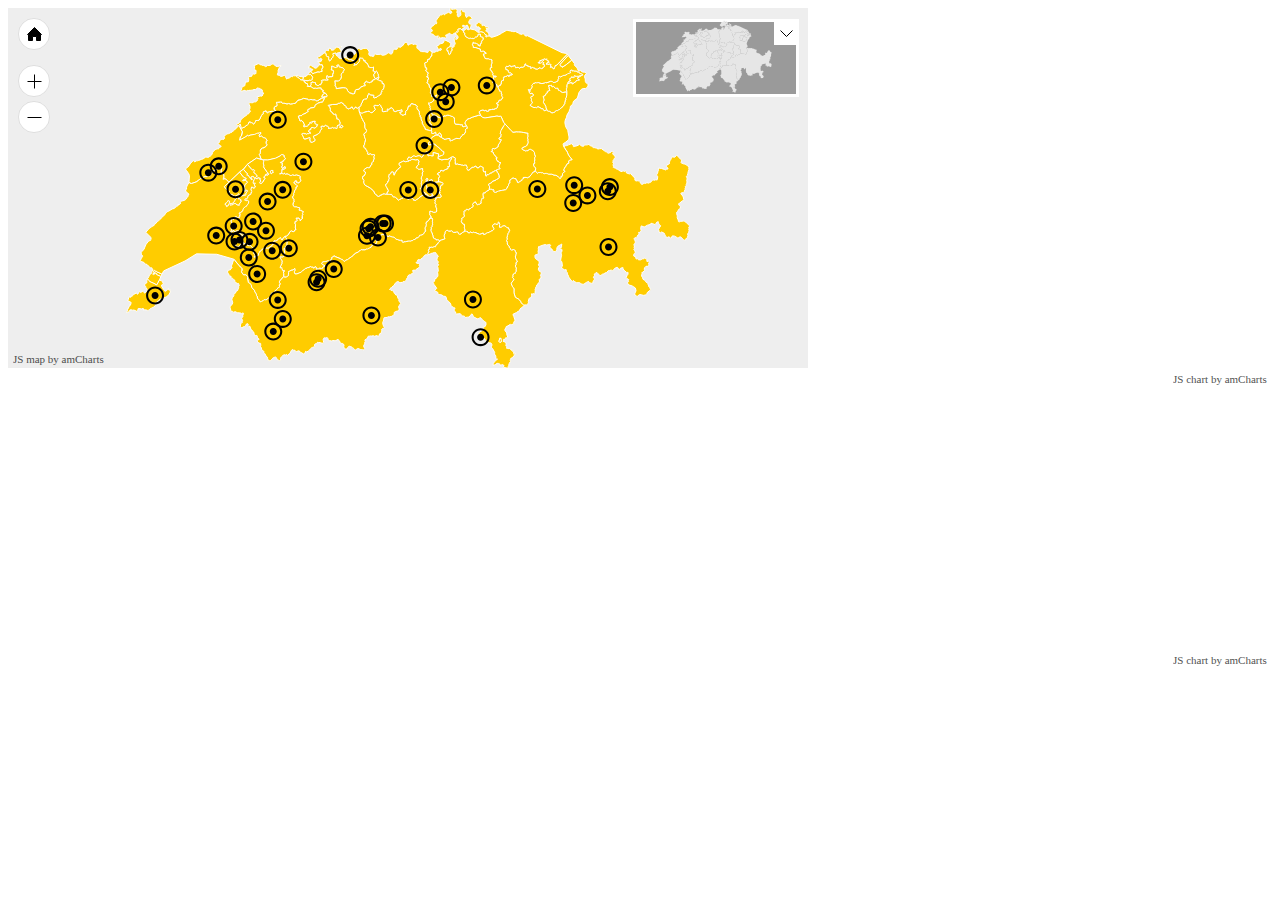
==== website/test/index.html @ 4a7ba445 "Run everything, produced results and create website with map and graphs" ====
<!DOCTYPE HTML PUBLIC "-//W3C//DTD HTML 4.01//EN" "http://www.w3.org/TR/html4/strict.dtd">
<html>

    <head>
        <meta http-equiv="Content-Type" content="text/html; charset=utf-8">
        <title>amMap example</title>

        <link rel="stylesheet" href="ammap/ammap.css" type="text/css">
        <link rel="stylesheet" href="amcharts/style.css"	type="text/css">
		<script src="amcharts/amcharts.js" type="text/javascript"></script>
		<script src="amcharts/serial.js" type="text/javascript"></script>
		<script src="amcharts/amstock.js" type="text/javascript"></script>
		<script src="amcharts/amcharts.js" type="text/javascript"></script>
		<script src="amcharts/serial.js" type="text/javascript"></script>
		<script src="amcharts/amstock.js" type="text/javascript"></script>
        <script src="ammap/ammap.js" type="text/javascript"></script>
        <!-- check ammap/maps/js/ folder to see all available countries -->
        <!-- map file should be included after ammap.js -->
		<script src="ammap/maps/js/switzerlandHigh.js" type="text/javascript"></script>
        <script>
			var cities = [{"title": " District de la Veveyse","latitude": 46.525405734578456,"longitude": 6.826849717545582},{"title": " Tafers","latitude": 46.811623368267114,"longitude": 7.214868310017066},{"title": " Leysin","latitude": 46.344381824132654,"longitude": 7.009235764055562},{"title": " St. Moritz","latitude": 46.49481720293087,"longitude": 9.839867645747077},{"title": " Kreis 7","latitude": 47.37511903317144,"longitude": 8.574363496156945},{"title": " Monteggio","latitude": 45.99078075412414,"longitude": 8.80925044619009},{"title": " Grindelwald","latitude": 46.62464673707439,"longitude": 8.03953204445145},{"title": " Solaria","latitude": 46.80378118386243,"longitude": 9.834080755621688},{"title": " Saas-Fee","latitude": 46.11198459159542,"longitude": 7.929710070947792},{"title": " Rheinfelden (Baden)","latitude": 47.55194150118425,"longitude": 7.7587585188558785},{"title": " Montreux","latitude": 46.435844106606595,"longitude": 6.941787244744753},{"title": " Sonceboz-Sombeval","latitude": 47.19779097514339,"longitude": 7.175504302103229},{"title": " Crans-Montana","latitude": 46.29796984160508,"longitude": 7.487868880675803},{"title": " Lauterbrunnen","latitude": 46.60658316304811,"longitude": 7.9230819178373775},{"title": " Adliswil","latitude": 47.29665777392812,"longitude": 8.528539569077523},{"title": " Obwalden","latitude": 46.810856104461365,"longitude": 8.22688872252449},{"title": " District de la Gruyère","latitude": 46.585374359540644,"longitude": 7.080368429770307},{"title": " Orsières","latitude": 46.021860120913594,"longitude": 7.139128672189875},{"title": " Cave du Sex","latitude": 46.31752336597586,"longitude": 7.5007855454338355},{"title": " La Vulliette","latitude": 46.557849062049065,"longitude": 6.679453415103419},{"title": " L'Aberge","latitude": 46.523053280318095,"longitude": 6.948330685884674},{"title": " District de la Gruyère","latitude": 46.63603445251817,"longitude": 6.976535868203451},{"title": " Attalens","latitude": 46.533768814094145,"longitude": 6.866963862739923},{"title": " Arosa","latitude": 46.78077613701785,"longitude": 9.670042815198599},{"title": " Cologny","latitude": 46.2237581764706,"longitude": 6.186908520588227},{"title": " Widen","latitude": 47.386046030787796,"longitude": 8.859144343495322},{"title": " In Vorsassen","latitude": 46.62528551472821,"longitude": 8.020624388095959},{"title": " Circolo della Maggia","latitude": 46.20150110236222,"longitude": 8.747701464566934},{"title": " Fieschertal","latitude": 46.54696038045262,"longitude": 7.98259228927517},{"title": " Odonne","latitude": 46.199371222076216,"longitude": 7.175105318659649},{"title": " District de la Sarine","latitude": 46.746480289568936,"longitude": 7.0933332773938735},{"title": " Lauterbrunnen","latitude": 46.59650365811966,"longitude": 7.9066835760683745},{"title": " District du Val-de-Travers","latitude": 46.9415172083476,"longitude": 6.699621211084505},{"title": " District de la Broye","latitude": 46.814996896551726,"longitude": 6.835277417241378},{"title": " Laax","latitude": 46.816275273922564,"longitude": 9.2666473959094},{"title": " Luzern","latitude": 47.05615519166358,"longitude": 8.357729966505392},{"title": " Val-de-Travers","latitude": 46.90670015009381,"longitude": 6.61582788367729},{"title": " Hinterkappelen","latitude": 46.96729934337583,"longitude": 7.382060432599458},{"title": " Bezirk Affoltern","latitude": 47.34926748490947,"longitude": 8.484623175050299},{"title": " Vaz/Obervaz","latitude": 46.73857759386353,"longitude": 9.555597125555105},{"title": " Verwaltungskreis Obersimmental-Saanen","latitude": 46.48754063140632,"longitude": 7.264467933579332},{"title": " Leukerbad","latitude": 46.37152596032082,"longitude": 7.626433959476572},{"title": " Mürren","latitude": 46.557182649572646,"longitude": 7.893729384615384},{"title": " Davos","latitude": 46.82694223175965,"longitude": 9.850902064377676},{"title": " District de la Glâne","latitude": 46.61149347063979,"longitude": 6.820196174408414},{"title": " Engelberg","latitude": 46.81038905975396,"longitude": 8.403911599297013},{"title": " Les Bossons","latitude": 46.47361638692579,"longitude": 7.13055775618375},{"title": " Mayen du Bry","latitude": 46.09300824468086,"longitude": 7.215780691489358},{"title": " Cham","latitude": 47.201636183618355,"longitude": 8.435163433843384},{"title": " Plessur","latitude": 46.83744633924511,"longitude": 9.563402723965426},];

	

			// svg path for target icon
			var targetSVG = "M9,0C4.029,0,0,4.029,0,9s4.029,9,9,9s9-4.029,9-9S13.971,0,9,0z M9,15.93 c-3.83,0-6.93-3.1-6.93-6.93S5.17,2.07,9,2.07s6.93,3.1,6.93,6.93S12.83,15.93,9,15.93 M12.5,9c0,1.933-1.567,3.5-3.5,3.5S5.5,10.933,5.5,9S7.067,5.5,9,5.5 S12.5,7.067,12.5,9z";

			var map;

			AmCharts.ready(function() {
			    map = new AmCharts.AmMap();
				
				map.addListener("clickMapObject", handleMapObjectClick);

			    map.balloon.color = "#000000";

			    var dataProvider = {
			        mapVar: AmCharts.maps.switzerlandHigh,
			        getAreasFromMap:true
			    };

			    map.dataProvider = dataProvider;

			    map.areasSettings = {
			        autoZoom: false,
			        selectedColor: "#CC0000"
			    };

			    map.smallMap = new AmCharts.SmallMap();

			    map.write("mapdiv");

			    var select = document.getElementById( 'cities' );
			  for ( var x in cities ) {
			    var option = document.createElement( 'option' );
			    option.value = x;
			    option.text = cities[ x ].title;

			  }
			  console.log("ready")
			  addCity();

			});

			function handleMapObjectClick(event) {
			    console.log(event);
			    console.log(event.mapObject.title);

				generateChartData(event.mapObject.id);
				
				changeChartData(event.mapObject.title);

			}
			var nb = 0

			
			// a function that actual adds the city to map
			function addCity() {

				for(var x = 0; x < cities.length; x++){
					 // get the city object and add additional attributes
				  var city = cities[ x ];
				  city.svgPath = targetSVG;
				  city.zoomLevel = 5;
				  city.scale = 1;
				  city.selectable = true;
				  city.id = x


				  // add city object to map
				  map.dataProvider.images.push( city );
				}

			 
			  map.validateData();
			}

        </script>


			<script>
			

			var chartData1 = [];

			var clusters_data = [[["2010-10-26",1],["2010-12-22",1],["2011-04-06",2],["2011-05-09",2],["2011-07-18",1],["2011-08-19",2],["2011-08-21",1],["2011-09-22",2],["2011-12-16",1],["2011-12-19",1],["2012-02-20",1],["2012-04-19",2],["2012-04-20",3],["2012-04-21",9],["2012-04-22",29],["2012-04-24",6],["2012-04-25",1],["2012-04-26",4],["2012-04-30",2],["2012-05-01",1],["2012-05-02",3],["2012-05-06",2],["2012-05-07",2],["2012-05-08",2],["2012-05-09",6],["2012-05-10",1],["2012-05-12",1],["2012-05-13",21],["2012-05-14",2],["2012-05-15",1],["2012-05-16",7],["2012-05-19",10],["2012-05-20",13],["2012-05-22",1],["2012-05-23",1],["2012-05-24",4],["2012-05-25",1],["2012-05-26",3],["2012-05-27",2],["2012-05-28",1],["2012-05-29",7],["2012-05-30",6],["2012-05-31",4],["2012-06-01",1],["2012-06-08",1],["2012-06-10",1],["2012-06-19",1],["2012-06-28",2],["2012-07-01",1],["2012-07-02",4],["2012-07-03",3],["2012-07-06",2],["2012-07-10",6],["2012-07-11",2],["2012-07-12",3],["2012-07-17",5],["2012-07-19",1],["2012-07-21",1],["2012-07-25",1],["2012-07-28",3],["2012-07-29",1],["2012-07-31",2],["2012-08-10",1],["2012-08-21",1],["2012-08-27",3],["2012-08-29",2],["2012-08-31",1],["2012-09-02",1],["2012-09-05",2],["2012-09-19",2],["2012-09-21",1],["2012-09-23",2],["2012-09-28",6],["2012-09-30",2],["2012-10-05",3],["2012-10-06",1],["2012-10-10",1],["2012-10-15",1],["2012-10-16",2],["2012-10-17",10],["2012-10-19",2],["2012-10-22",2],["2012-10-25",2],["2012-10-26",2],["2012-10-27",5],["2012-10-28",1],["2012-10-29",1],["2012-10-31",1],["2012-11-04",2],["2012-11-07",2],["2012-11-12",4],["2012-11-13",2],["2012-11-14",1],["2012-11-15",2],["2012-11-16",2],["2012-11-18",1],["2012-11-19",5],["2012-11-20",1],["2012-11-21",1],["2012-11-22",1],["2012-11-23",1],["2012-11-25",3],["2012-11-26",4],["2012-11-29",1],["2012-11-30",1],["2012-12-01",1],["2012-12-05",3],["2012-12-08",2],["2012-12-09",8],["2012-12-10",2],["2012-12-11",1],["2012-12-13",16],["2012-12-14",5],["2012-12-15",75],["2012-12-16",58],["2012-12-17",3],["2012-12-20",3],["2012-12-22",1],["2012-12-24",4],["2012-12-25",1],["2012-12-26",4],["2012-12-27",50],["2012-12-28",73],["2012-12-29",10],["2012-12-30",62],["2012-12-31",32],["2013-01-01",96],["2013-01-02",43],["2013-01-03",53],["2013-01-04",31],["2013-01-05",26],["2013-01-06",88],["2013-01-07",9],["2013-01-08",45],["2013-01-09",71],["2013-01-10",25],["2013-01-11",19],["2013-01-12",64],["2013-01-13",77],["2013-01-14",6],["2013-01-15",83],["2013-01-16",21],["2013-01-17",50],["2013-01-18",33],["2013-01-19",54],["2013-01-20",91],["2013-01-21",40],["2013-01-22",42],["2013-01-23",56],["2013-01-24",39],["2013-01-25",60],["2013-01-26",18],["2013-01-27",106],["2013-01-28",30],["2013-01-29",36],["2013-01-30",44],["2013-01-31",47],["2013-02-01",80],["2013-02-02",12],["2013-02-03",94],["2013-02-04",47],["2013-02-05",8],["2013-02-06",113],["2013-02-07",1],["2013-02-13",1],["2013-02-14",3],["2013-02-16",1],["2013-02-19",1],["2013-02-20",3],["2013-02-21",1],["2013-02-22",3],["2013-02-23",23],["2013-02-24",120],["2013-02-25",175],["2013-02-26",13],["2013-02-27",3],["2013-02-28",59],["2013-03-01",11],["2013-03-02",65],["2013-03-03",49],["2013-03-04",42],["2013-03-05",58],["2013-03-06",25],["2013-03-07",85],["2013-03-08",66],["2013-03-09",26],["2013-03-10",38],["2013-03-11",5],["2013-03-12",72],["2013-03-13",25],["2013-03-14",79],["2013-03-15",39],["2013-03-16",23],["2013-03-17",63],["2013-03-18",1],["2013-03-19",19],["2013-03-20",9],["2013-03-21",22],["2013-03-22",132],["2013-03-23",44],["2013-03-24",51],["2013-03-25",1],["2013-03-26",97],["2013-03-27",25],["2013-03-28",51],["2013-03-29",25],["2013-03-30",81],["2013-03-31",12],["2013-04-02",101],["2013-04-03",92],["2013-04-04",5],["2013-04-05",1],["2013-04-06",39],["2013-04-07",110],["2013-04-08",7],["2013-04-09",46],["2013-04-10",65],["2013-04-11",8],["2013-04-12",11],["2013-04-13",23],["2013-04-14",149],["2013-04-15",13],["2013-04-16",10],["2013-04-17",22],["2013-04-18",44],["2013-04-19",74],["2013-04-20",93],["2013-04-21",38],["2013-04-22",24],["2013-04-23",85],["2013-04-24",95],["2013-04-25",28],["2013-04-26",25],["2013-04-27",31],["2013-04-28",75],["2013-04-29",25],["2013-04-30",65],["2013-05-01",54],["2013-05-02",80],["2013-05-03",58],["2013-05-04",110],["2013-05-05",95],["2013-05-06",40],["2013-05-07",69],["2013-05-08",46],["2013-05-09",37],["2013-05-10",7],["2013-05-11",65],["2013-05-12",73],["2013-05-13",12],["2013-05-14",33],["2013-05-15",16],["2013-05-16",29],["2013-05-17",100],["2013-05-18",58],["2013-05-19",70],["2013-05-20",14],["2013-05-21",43],["2013-05-22",30],["2013-05-23",24],["2013-05-24",55],["2013-05-25",80],["2013-05-26",88],["2013-05-27",27],["2013-05-28",37],["2013-05-29",27],["2013-05-30",65],["2013-05-31",63],["2013-06-01",33],["2013-06-02",78],["2013-06-03",34],["2013-06-04",35],["2013-06-05",71],["2013-06-06",98],["2013-06-07",130],["2013-06-08",178],["2013-06-09",110],["2013-06-10",10],["2013-06-11",30],["2013-06-12",32],["2013-06-13",58],["2013-06-14",58],["2013-06-15",109],["2013-06-16",119],["2013-06-17",36],["2013-06-18",89],["2013-06-19",85],["2013-06-20",175],["2013-06-21",81],["2013-06-22",77],["2013-06-23",88],["2013-06-24",60],["2013-06-25",33],["2013-06-26",33],["2013-09-19",17],["2013-09-20",4],["2013-09-21",38],["2013-09-22",61],["2013-09-23",8],["2013-09-24",13],["2013-09-25",13],["2013-09-26",12],["2013-09-27",15],["2013-09-28",8],["2013-09-29",32],["2013-09-30",23],["2013-10-01",30],["2013-10-02",69],["2013-10-03",14],["2013-10-04",5],["2013-10-05",45],["2013-10-06",52],["2013-10-07",8],["2013-10-08",25],["2013-10-09",24],["2013-10-10",18],["2013-10-11",25],["2013-10-12",11],["2013-10-13",36],["2013-10-14",17],["2013-10-15",26],["2013-10-16",4],["2013-10-17",9],["2013-10-18",7],["2013-10-19",30],["2013-10-20",44],["2013-10-21",55],["2013-10-22",15],["2013-10-23",25],["2013-10-24",13],["2013-10-25",2],["2013-10-26",30],["2013-10-27",79],["2013-10-29",14],["2013-10-30",20],["2013-10-31",10],["2013-11-01",55],["2013-11-02",24],["2013-11-03",47],["2013-11-04",2],["2013-11-05",49],["2013-11-06",13],["2013-11-07",15],["2013-11-08",15],["2013-11-09",31],["2013-11-10",36],["2013-11-11",17],["2013-11-12",3],["2013-11-13",18],["2013-11-14",15],["2013-11-15",85],["2013-11-16",36],["2013-11-17",25],["2013-11-18",26],["2013-11-19",94],["2013-11-20",21],["2013-11-21",15],["2013-11-22",35],["2013-11-23",49],["2013-11-24",75],["2013-11-25",4],["2013-11-26",74],["2013-11-27",52],["2013-11-28",35],["2013-11-29",40],["2013-11-30",120],["2013-12-01",118],["2013-12-02",31],["2013-12-03",65],["2013-12-04",81],["2013-12-05",12],["2013-12-06",107],["2013-12-07",85],["2013-12-08",72],["2013-12-09",70],["2013-12-10",16],["2013-12-11",88],["2013-12-12",65],["2013-12-13",32],["2013-12-14",41],["2013-12-15",111],["2013-12-16",102],["2013-12-17",26],["2013-12-18",62],["2013-12-19",37],["2013-12-20",18],["2013-12-21",43],["2013-12-22",89],["2013-12-23",70],["2013-12-24",64],["2013-12-25",99],["2013-12-26",74],["2013-12-27",30],["2013-12-28",20],["2013-12-29",39],["2013-12-30",27],["2013-12-31",27],["2014-01-01",58],["2014-01-02",4],["2014-01-09",14],["2014-01-10",35],["2014-01-11",92],["2014-01-12",125],["2014-01-13",120],["2014-01-16",1],["2014-01-17",1],["2014-01-18",64],["2014-01-19",53],["2014-01-20",14],["2014-01-21",45],["2014-01-22",34],["2014-01-23",36],["2014-01-24",103],["2014-01-25",57],["2014-01-26",120],["2014-01-27",43],["2014-01-28",24],["2014-01-29",35],["2014-01-30",21],["2014-01-31",39],["2014-02-01",20],["2014-02-02",65],["2014-02-03",126],["2014-02-04",8],["2014-02-05",24],["2014-02-06",18],["2014-02-07",45],["2014-02-08",2],["2014-02-09",41],["2014-02-10",90],["2014-02-11",102],["2014-02-12",244],["2014-02-13",101],["2014-02-14",124],["2014-02-15",84],["2014-02-16",153],["2014-02-17",58],["2014-02-18",140],["2014-02-19",93],["2014-02-20",145],["2014-02-21",53],["2014-02-22",33],["2014-02-23",70],["2014-02-24",19],["2014-02-25",64],["2014-02-26",52],["2014-02-27",96],["2014-02-28",18],["2014-03-01",53],["2014-03-02",58],["2014-03-03",168],["2014-03-04",41],["2014-03-05",32],["2014-03-06",38],["2014-03-07",31],["2014-03-08",70],["2014-03-09",13],["2014-03-10",8],["2014-03-11",23],["2014-03-12",18],["2014-03-13",66],["2014-03-14",24],["2014-03-15",43],["2014-03-16",132],["2014-03-17",9],["2014-03-18",72],["2014-03-19",37],["2014-03-20",89],["2014-03-21",30],["2014-03-22",9],["2014-03-23",110],["2014-03-24",7],["2014-03-25",47],["2014-03-27",11],["2014-03-29",2],["2014-03-30",2],["2014-04-01",59],["2014-04-02",71],["2014-04-03",53],["2014-04-04",16],["2014-04-05",29],["2014-04-06",51],["2014-04-07",24],["2014-04-08",68],["2014-04-09",64],["2014-04-10",64],["2014-04-11",36],["2014-04-12",151],["2014-04-13",71],["2014-04-14",13],["2014-04-15",84],["2014-04-16",108],["2014-04-17",42],["2014-04-18",47],["2014-04-19",127],["2014-04-20",126],["2014-04-21",32],["2014-04-22",55],["2014-04-23",65],["2014-04-24",36],["2014-04-25",41],["2014-04-26",17],["2014-04-27",35],["2014-04-28",49],["2014-04-29",69],["2014-04-30",89],["2014-05-01",71],["2014-05-02",36],["2014-05-03",163],["2014-05-04",104],["2014-05-05",84],["2014-05-06",61],["2014-05-07",46],["2014-05-08",38],["2014-05-09",29],["2014-05-10",143],["2014-05-11",129],["2014-05-12",53],["2014-05-13",56],["2014-05-14",90],["2014-05-15",22],["2014-05-16",19],["2014-05-17",146],["2014-05-18",30],["2014-05-19",14],["2014-05-20",45],["2014-05-21",7],["2014-05-22",21],["2014-05-23",22],["2014-05-24",195],["2014-05-25",37],["2014-05-26",36],["2014-05-27",81],["2014-05-28",55],["2014-05-29",65],["2014-05-30",93],["2014-05-31",84],["2014-06-01",126],["2014-06-02",82],["2014-06-03",42],["2014-06-04",59],["2014-06-05",36],["2014-06-06",54],["2014-06-07",90],["2014-06-08",33],["2014-06-09",15],["2014-06-10",77],["2014-06-11",34],["2014-06-12",136],["2014-06-13",192],["2014-06-14",165],["2014-06-15",220],["2014-06-16",139],["2014-06-17",137],["2014-06-18",121],["2014-06-19",25],["2014-06-20",157],["2014-06-21",31],["2014-06-22",124],["2014-06-23",86],["2014-06-24",111],["2014-06-25",130],["2014-06-26",69],["2014-06-27",3],["2014-06-28",181],["2014-06-29",125],["2014-06-30",185],["2014-07-01",129],["2014-07-02",61],["2014-07-03",26],["2014-07-04",95],["2014-07-05",164],["2014-07-06",61],["2014-07-07",18],["2014-07-08",123],["2014-07-09",102],["2014-07-10",45],["2014-07-11",56],["2014-07-12",109],["2014-07-13",220],["2014-07-14",39],["2014-07-15",35],["2014-07-16",38],["2014-07-17",55],["2014-07-18",42],["2014-07-19",94],["2014-07-20",43],["2014-07-21",1],["2014-07-22",1],["2014-07-23",1],["2014-07-24",11],["2014-07-25",74],["2014-07-26",93],["2014-07-27",56],["2014-07-28",35],["2014-07-29",37],["2014-07-30",32],["2014-07-31",69],["2014-08-01",49],["2014-08-02",144],["2014-08-03",87],["2014-08-04",28],["2014-08-05",31],["2014-08-06",42],["2014-08-07",18],["2014-08-08",79],["2014-08-09",73],["2014-08-10",148],["2014-08-11",46],["2014-08-12",52],["2014-08-13",44],["2014-08-14",67],["2014-08-15",34],["2014-08-16",167],["2014-08-17",125],["2014-08-18",57],["2014-08-19",107],["2014-08-21",2],["2014-08-23",173],["2014-08-24",133],["2014-08-25",1],["2014-08-27",9],["2014-08-28",82],["2014-08-29",29],["2014-08-30",127],["2014-08-31",197],["2014-09-01",25],["2014-09-02",1],["2014-09-03",11],["2014-09-05",2],["2014-09-06",4],["2014-09-07",51],["2014-09-09",4],["2014-09-11",2],["2014-09-12",29],["2014-09-15",35],["2014-09-16",80],["2014-09-19",1],["2014-09-27",1],["2014-10-02",1],["2014-10-04",1],["2014-11-14",1],["2014-11-19",1],["2014-11-20",1],["2014-11-22",2],["2014-11-24",1],["2014-11-26",1],["2014-11-28",17],["2014-11-29",124],["2014-11-30",101],["2014-12-01",21],["2014-12-02",28],["2014-12-03",46],["2014-12-04",28],["2014-12-05",35],["2014-12-06",98],["2014-12-07",88],["2014-12-08",18],["2014-12-09",101],["2014-12-10",1],["2014-12-20",1],["2014-12-25",1],["2015-01-03",1],["2015-01-04",1],["2015-01-13",2],["2015-01-16",3],["2015-01-20",1],["2015-01-24",2],["2015-01-25",72],["2015-01-26",12],["2015-01-30",1],["2015-02-10",7],["2015-02-11",10],["2015-02-12",1],["2015-02-13",4],["2015-02-14",5],["2015-02-15",12],["2015-02-17",1],["2015-02-18",1],["2015-02-21",1],["2015-02-22",31],["2015-02-23",213],["2015-02-24",22],["2015-02-25",85],["2015-02-26",9],["2015-02-27",33],["2015-02-28",8],["2015-03-02",1],["2015-03-03",3],["2015-04-24",1],["2015-04-25",51],["2015-04-26",99],["2015-04-27",21],["2015-05-03",1],["2015-05-05",1],["2015-05-11",3],["2015-05-28",1],["2015-05-31",1],["2015-06-01",1],["2015-06-02",1],["2015-07-19",1],["2015-08-15",2],["2015-08-16",1],["2015-09-13",2],["2015-09-15",1],["2015-09-21",1],["2015-10-26",1],["2015-10-30",1],["2015-11-01",1],["2015-11-13",1],["2015-11-19",1],["2015-11-20",1],["2015-11-22",2],["2015-11-23",1],["2015-11-29",1],["2015-12-06",1],["2015-12-10",1],["2015-12-26",1],["2016-01-11",1],["2016-01-13",2],["2016-01-14",1],["2016-01-15",2],["2016-01-18",1],["2016-01-21",1],["2016-01-24",2],["2016-02-13",1],["2016-02-16",1],["2016-03-07",1],["2016-03-11",1],["2016-04-07",4],["2016-04-20",1],["2016-05-02",2],["2016-06-06",1],["2016-06-07",1],["2016-06-12",1],["2016-06-14",1],["2016-06-21",1],["2016-07-07",1],["2016-07-09",1],["2016-07-15",3],["2016-07-19",1],["2016-07-20",1],["2016-07-26",1],["2016-07-27",1],["2016-08-03",1],["2016-08-05",1],["2016-08-11",1],["2016-08-12",2],["2016-08-14",1],["2016-09-14",1],],
[["2012-02-28",1],["2012-05-04",1],["2012-05-09",1],["2012-05-30",1],["2012-06-03",1],["2012-06-04",3],["2012-06-06",1],["2012-06-09",1],["2012-06-15",2],["2012-07-04",1],["2012-07-05",1],["2012-07-08",1],["2012-07-09",1],["2012-07-10",4],["2012-07-24",4],["2012-07-25",1],["2012-07-31",2],["2012-08-03",1],["2012-08-06",1],["2012-08-07",1],["2012-08-31",1],["2012-09-05",1],["2012-09-22",1],["2012-09-23",1],["2012-09-28",1],["2012-10-06",1],["2012-10-22",1],["2012-10-24",1],["2012-10-28",1],["2012-11-05",2],["2012-11-09",1],["2012-11-14",1],["2012-11-15",1],["2012-11-29",1],["2012-12-08",1],["2012-12-10",1],["2012-12-12",1],["2012-12-15",1],["2012-12-16",4],["2012-12-17",5],["2012-12-23",1],["2012-12-24",1],["2012-12-29",1],["2013-01-05",1],["2013-01-06",1],["2013-01-07",4],["2013-01-08",1],["2013-01-12",1],["2013-01-15",1],["2013-01-17",1],["2013-01-20",1],["2013-02-02",1],["2013-02-06",5],["2013-02-16",2],["2013-02-23",1],["2013-03-18",1],["2013-03-22",1],["2013-03-29",1],["2013-03-30",2],["2013-04-10",1],["2013-04-15",1],["2013-04-23",1],["2013-04-24",1],["2013-04-27",1],["2013-05-25",4],["2013-05-29",1],["2013-06-02",1],["2013-06-10",1],["2013-06-20",1],["2013-06-24",1],["2013-06-25",1],["2013-09-21",1],["2013-10-01",2],["2013-10-03",1],["2013-10-07",2],["2013-10-12",4],["2013-10-13",6],["2013-10-14",2],["2013-10-15",2],["2013-10-16",1],["2013-10-21",5],["2013-10-29",1],["2013-11-02",1],["2013-11-03",1],["2013-11-04",2],["2013-11-08",22],["2013-11-09",11],["2013-11-10",63],["2013-11-11",97],["2013-11-12",43],["2013-11-13",43],["2013-11-14",39],["2013-11-15",30],["2013-11-16",23],["2013-11-17",53],["2013-11-18",67],["2013-11-19",78],["2013-11-20",54],["2013-11-21",151],["2013-11-22",106],["2013-11-23",105],["2013-11-24",81],["2013-11-25",233],["2013-11-26",243],["2013-11-27",263],["2013-11-28",441],["2013-11-29",438],["2013-11-30",311],["2013-12-01",393],["2013-12-02",189],["2013-12-03",119],["2013-12-04",167],["2013-12-05",262],["2013-12-06",494],["2013-12-07",466],["2013-12-08",437],["2013-12-09",241],["2013-12-10",270],["2013-12-11",167],["2013-12-12",194],["2013-12-13",87],["2013-12-14",185],["2013-12-15",207],["2013-12-16",183],["2013-12-17",218],["2013-12-18",198],["2013-12-19",185],["2013-12-20",36],["2013-12-21",127],["2013-12-22",150],["2013-12-23",370],["2013-12-24",289],["2013-12-25",269],["2013-12-26",363],["2013-12-27",247],["2013-12-28",252],["2013-12-29",236],["2013-12-30",404],["2013-12-31",224],["2014-01-01",103],["2014-01-02",153],["2014-01-03",164],["2014-01-04",244],["2014-01-05",126],["2014-01-09",160],["2014-01-10",141],["2014-01-11",258],["2014-01-12",227],["2014-01-13",161],["2014-01-14",189],["2014-01-15",257],["2014-01-16",162],["2014-01-17",81],["2014-01-18",151],["2014-01-19",112],["2014-01-20",203],["2014-01-21",125],["2014-01-22",149],["2014-01-23",107],["2014-01-24",59],["2014-01-25",170],["2014-01-26",106],["2014-01-27",114],["2014-01-28",81],["2014-01-29",75],["2014-01-30",121],["2014-01-31",38],["2014-02-01",73],["2014-02-02",158],["2014-02-03",69],["2014-02-04",93],["2014-02-05",141],["2014-02-06",109],["2014-02-07",149],["2014-02-08",77],["2014-02-09",117],["2014-02-10",39],["2014-02-11",88],["2014-02-12",82],["2014-02-13",79],["2014-02-14",68],["2014-02-15",44],["2014-02-16",59],["2014-02-17",69],["2014-02-18",66],["2014-02-19",67],["2014-02-20",85],["2014-02-21",50],["2014-02-22",20],["2014-02-23",36],["2014-02-24",54],["2014-02-25",68],["2014-02-26",45],["2014-02-27",102],["2014-02-28",80],["2014-03-01",116],["2014-03-02",169],["2014-03-03",99],["2014-03-04",210],["2014-03-05",74],["2014-03-06",81],["2014-03-07",49],["2014-03-08",124],["2014-03-09",54],["2014-03-10",44],["2014-03-11",3],["2014-03-12",27],["2014-03-13",67],["2014-03-14",25],["2014-03-15",25],["2014-03-16",40],["2014-03-17",48],["2014-03-18",111],["2014-03-19",34],["2014-03-20",54],["2014-03-21",26],["2014-03-22",28],["2014-03-23",4],["2014-03-24",14],["2014-03-25",16],["2014-03-26",15],["2014-03-27",17],["2014-03-28",85],["2014-03-29",23],["2014-03-30",5],["2014-03-31",32],["2014-04-01",17],["2014-04-02",19],["2014-04-03",22],["2014-04-04",38],["2014-04-05",49],["2014-04-06",22],["2014-04-07",36],["2014-04-08",31],["2014-04-09",51],["2014-04-10",55],["2014-04-11",34],["2014-04-12",35],["2014-04-13",8],["2014-04-14",7],["2014-04-15",20],["2014-04-16",19],["2014-04-17",60],["2014-04-18",45],["2014-04-19",61],["2014-04-20",18],["2014-04-21",23],["2014-04-22",29],["2014-04-23",24],["2014-04-24",18],["2014-04-25",22],["2014-04-26",7],["2014-04-27",14],["2014-04-28",18],["2014-04-29",19],["2014-04-30",82],["2014-05-01",25],["2014-05-02",49],["2014-05-03",64],["2014-05-04",18],["2014-05-05",6],["2014-05-06",11],["2014-05-07",9],["2014-05-08",11],["2014-05-09",14],["2014-05-10",6],["2014-05-11",17],["2014-05-12",7],["2014-05-13",4],["2014-05-14",9],["2014-05-15",8],["2014-05-16",16],["2014-05-17",14],["2014-05-18",7],["2014-05-19",4],["2014-05-20",8],["2014-05-21",5],["2014-05-22",14],["2014-05-23",8],["2014-05-24",7],["2014-05-25",8],["2014-05-26",1],["2014-05-27",16],["2014-05-28",5],["2014-05-29",7],["2014-05-30",11],["2014-05-31",8],["2014-06-01",17],["2014-06-02",2],["2014-06-03",2],["2014-06-05",2],["2014-06-06",5],["2014-06-07",4],["2014-06-08",4],["2014-06-09",2],["2014-06-10",3],["2014-06-11",4],["2014-06-12",6],["2014-06-13",7],["2014-06-14",4],["2014-06-15",14],["2014-06-16",23],["2014-06-17",8],["2014-06-18",9],["2014-06-19",7],["2014-06-20",24],["2014-06-21",18],["2014-06-22",10],["2014-06-23",6],["2014-06-24",5],["2014-06-25",5],["2014-06-26",6],["2014-06-27",14],["2014-06-29",5],["2014-06-30",5],["2014-07-01",4],["2014-07-02",9],["2014-07-03",14],["2014-07-04",6],["2014-07-05",1],["2014-07-06",9],["2014-07-07",8],["2014-07-08",4],["2014-07-10",1],["2014-07-15",1],["2014-07-17",7],["2014-07-25",1],["2014-07-27",1],["2014-07-30",3],["2014-07-31",1],["2014-08-01",1],["2014-08-03",2],["2014-08-05",1],["2014-08-06",2],["2014-08-07",4],["2014-08-09",3],["2014-08-11",1],["2014-08-12",1],["2014-08-13",1],["2014-08-16",1],["2014-08-17",2],["2014-08-18",1],["2014-08-19",1],["2014-08-20",1],["2014-08-21",2],["2014-08-22",1],["2014-08-24",2],["2014-08-25",7],["2014-08-26",2],["2014-08-27",2],["2014-08-29",1],["2014-08-30",3],["2014-08-31",2],["2014-09-01",1],["2014-09-03",1],["2014-09-04",1],["2014-09-05",3],["2014-09-06",3],["2014-09-07",1],["2014-09-08",3],["2014-09-09",3],["2014-09-17",1],["2014-09-24",1],["2014-09-29",1],["2014-09-30",1],["2014-10-02",1],["2014-10-06",2],["2014-10-27",1],["2014-10-29",3],["2014-10-30",4],["2014-11-05",1],["2014-11-06",5],["2014-11-07",5],["2014-11-08",6],["2014-11-09",2],["2014-11-11",6],["2014-11-12",3],["2014-11-13",12],["2014-11-14",8],["2014-11-15",1],["2014-11-16",2],["2014-11-17",1],["2014-11-19",3],["2014-11-21",1],["2014-11-25",5],["2014-11-27",1],["2014-11-28",1],["2014-11-29",1],["2014-11-30",9],["2014-12-01",4],["2014-12-02",1],["2014-12-03",1],["2014-12-05",1],["2014-12-21",1],["2014-12-22",1],["2014-12-24",3],["2015-01-01",1],["2015-01-02",5],["2015-01-03",1],["2015-01-07",1],["2015-01-08",1],["2015-01-11",6],["2015-01-12",2],["2015-01-19",4],["2015-01-21",3],["2015-01-22",4],["2015-01-23",3],["2015-01-25",4],["2015-01-28",2],["2015-02-11",1],["2015-02-12",1],["2015-02-17",1],["2015-02-24",1],["2015-05-11",1],["2015-06-12",2],["2015-06-16",1],["2015-06-29",2],["2015-07-12",1],["2015-09-12",1],["2015-09-18",1],["2015-11-10",1],["2015-11-13",1],["2015-12-24",1],["2016-04-06",2],["2016-04-20",2],["2016-04-23",2],["2016-05-06",1],["2016-07-07",1],["2016-07-10",2],["2016-08-16",2],],
[["2010-02-27",3],["2010-02-28",1],["2010-03-01",2],["2010-03-04",2],["2010-03-06",1],["2010-07-03",1],["2010-08-21",2],["2010-12-12",2],["2010-12-29",1],["2011-01-02",1],["2011-01-23",1],["2011-02-06",1],["2011-02-11",1],["2011-02-12",2],["2011-02-13",1],["2011-02-19",2],["2011-02-27",1],["2011-03-26",1],["2011-04-17",4],["2011-04-29",2],["2011-04-30",1],["2011-05-01",3],["2011-05-15",2],["2011-05-16",1],["2011-05-25",1],["2011-06-25",1],["2011-06-26",1],["2011-07-02",2],["2011-07-08",2],["2011-07-17",1],["2011-07-22",1],["2011-07-25",1],["2011-08-31",1],["2011-10-08",1],["2011-10-09",2],["2011-12-26",2],["2012-01-01",2],["2012-01-04",1],["2012-02-18",1],["2012-03-04",2],["2012-04-19",4],["2012-04-20",14],["2012-04-21",17],["2012-04-22",5],["2012-04-23",12],["2012-04-24",6],["2012-04-26",4],["2012-04-27",1],["2012-04-29",2],["2012-04-30",2],["2012-05-01",4],["2012-05-02",1],["2012-05-03",7],["2012-05-04",10],["2012-05-05",4],["2012-05-06",21],["2012-05-07",17],["2012-05-08",10],["2012-05-09",7],["2012-05-10",10],["2012-05-12",6],["2012-05-13",12],["2012-05-14",12],["2012-05-15",15],["2012-05-16",3],["2012-05-17",15],["2012-05-18",10],["2012-05-19",23],["2012-05-20",17],["2012-05-21",10],["2012-05-22",11],["2012-05-24",1],["2012-05-26",2],["2012-05-27",16],["2012-05-28",34],["2012-05-29",11],["2012-05-30",13],["2012-05-31",15],["2012-06-01",62],["2012-06-02",6],["2012-06-03",4],["2012-06-04",2],["2012-06-05",9],["2012-06-06",10],["2012-06-07",11],["2012-06-08",16],["2012-06-09",19],["2012-06-10",17],["2012-06-11",6],["2012-06-12",5],["2012-06-13",2],["2012-06-15",1],["2012-06-19",7],["2012-06-21",2],["2012-06-23",3],["2012-06-24",4],["2012-06-25",11],["2012-06-26",13],["2012-06-27",4],["2012-06-28",17],["2012-06-29",4],["2012-06-30",7],["2012-07-01",8],["2012-07-02",11],["2012-07-03",12],["2012-07-04",9],["2012-07-05",32],["2012-07-06",10],["2012-07-07",17],["2012-07-08",61],["2012-07-09",57],["2012-07-10",41],["2012-07-11",14],["2012-07-12",58],["2012-07-13",18],["2012-07-14",3],["2012-07-15",3],["2012-07-16",38],["2012-07-17",9],["2012-07-18",78],["2012-07-19",11],["2012-07-20",54],["2012-07-21",28],["2012-07-22",18],["2012-07-23",7],["2012-07-24",36],["2012-07-25",26],["2012-07-26",25],["2012-07-27",21],["2012-07-28",2],["2012-07-29",21],["2012-07-30",14],["2012-07-31",18],["2012-08-01",17],["2012-08-02",41],["2012-08-03",18],["2012-08-04",26],["2012-08-05",57],["2012-08-06",22],["2012-08-07",42],["2012-08-08",10],["2012-08-09",6],["2012-08-10",18],["2012-08-11",3],["2012-08-12",11],["2012-08-13",3],["2012-08-14",5],["2012-08-15",10],["2012-08-17",2],["2012-08-18",3],["2012-08-19",3],["2012-08-20",2],["2012-08-21",1],["2012-08-22",3],["2012-08-25",1],["2012-08-27",15],["2012-08-28",13],["2012-08-29",73],["2012-08-30",70],["2012-08-31",61],["2012-09-01",55],["2012-09-02",44],["2012-09-03",17],["2012-09-05",16],["2012-09-06",18],["2012-09-18",17],["2012-09-19",16],["2012-09-20",1],["2012-09-21",4],["2012-09-22",13],["2012-09-23",12],["2012-09-24",12],["2012-09-25",8],["2012-09-26",7],["2012-09-27",17],["2012-09-28",7],["2012-09-29",30],["2012-09-30",7],["2012-10-01",3],["2012-10-02",11],["2012-10-03",1],["2012-10-04",10],["2012-10-05",7],["2012-10-06",7],["2012-10-07",12],["2012-10-08",8],["2012-10-09",20],["2012-10-10",16],["2012-10-11",15],["2012-10-12",5],["2012-10-13",19],["2012-10-14",2],["2012-10-15",23],["2012-10-16",37],["2012-10-17",12],["2012-10-18",13],["2012-10-19",11],["2012-10-22",2],["2012-10-23",1],["2012-10-24",2],["2012-10-25",4],["2012-10-26",17],["2012-10-27",42],["2012-10-28",15],["2012-10-29",15],["2012-10-30",13],["2012-10-31",33],["2012-11-01",24],["2012-11-02",38],["2012-11-03",50],["2012-11-04",25],["2012-11-05",29],["2012-11-06",29],["2012-11-07",24],["2012-11-08",15],["2012-11-09",30],["2012-11-10",21],["2012-11-11",12],["2012-11-12",16],["2012-11-13",19],["2012-11-14",30],["2012-11-15",28],["2012-11-16",23],["2012-11-17",3],["2012-11-18",6],["2012-11-19",22],["2012-11-20",19],["2012-11-21",17],["2012-11-22",15],["2012-11-23",12],["2012-11-24",33],["2012-11-25",7],["2012-11-26",15],["2012-11-27",19],["2012-11-28",29],["2012-11-29",26],["2012-11-30",10],["2012-12-01",13],["2012-12-03",12],["2012-12-04",4],["2012-12-05",21],["2012-12-06",13],["2012-12-07",13],["2012-12-08",17],["2012-12-09",14],["2012-12-10",10],["2012-12-11",16],["2012-12-12",9],["2012-12-13",9],["2012-12-14",4],["2012-12-15",2],["2012-12-18",2],["2012-12-21",19],["2012-12-22",10],["2012-12-23",31],["2012-12-24",23],["2012-12-25",12],["2012-12-26",5],["2012-12-27",2],["2012-12-28",7],["2012-12-29",5],["2012-12-30",8],["2012-12-31",9],["2013-01-01",2],["2013-01-02",5],["2013-01-03",4],["2013-01-04",20],["2013-01-05",10],["2013-01-06",6],["2013-01-07",14],["2013-01-08",8],["2013-01-09",8],["2013-01-10",24],["2013-01-11",9],["2013-01-12",10],["2013-01-13",15],["2013-01-14",65],["2013-01-15",55],["2013-01-16",21],["2013-01-17",29],["2013-01-18",9],["2013-01-19",8],["2013-01-20",9],["2013-01-21",16],["2013-01-22",8],["2013-01-23",10],["2013-01-24",6],["2013-01-25",32],["2013-01-26",18],["2013-01-27",23],["2013-01-28",11],["2013-01-29",8],["2013-01-30",12],["2013-01-31",20],["2013-02-01",11],["2013-02-02",8],["2013-02-03",8],["2013-02-04",44],["2013-02-05",92],["2013-02-06",95],["2013-02-07",17],["2013-02-08",22],["2013-02-09",11],["2013-02-10",17],["2013-02-11",4],["2013-02-12",9],["2013-02-13",25],["2013-02-14",18],["2013-02-15",6],["2013-02-16",4],["2013-02-17",5],["2013-02-18",3],["2013-02-19",6],["2013-02-20",5],["2013-02-21",5],["2013-02-22",10],["2013-02-23",7],["2013-02-24",10],["2013-02-25",24],["2013-02-26",13],["2013-02-27",19],["2013-02-28",4],["2013-03-01",4],["2013-03-02",12],["2013-03-03",15],["2013-03-04",4],["2013-03-05",11],["2013-03-06",8],["2013-03-07",6],["2013-03-08",9],["2013-03-09",7],["2013-03-10",6],["2013-03-11",9],["2013-03-12",3],["2013-03-13",18],["2013-03-14",16],["2013-03-15",4],["2013-03-16",4],["2013-03-17",2],["2013-03-18",15],["2013-03-19",9],["2013-03-20",18],["2013-03-21",22],["2013-03-22",23],["2013-03-23",13],["2013-03-24",9],["2013-03-25",1],["2013-03-26",1],["2013-03-28",6],["2013-03-29",3],["2013-03-30",7],["2013-04-03",1],["2013-04-04",6],["2013-04-05",3],["2013-04-06",6],["2013-04-07",1],["2013-04-08",10],["2013-04-09",11],["2013-04-10",10],["2013-04-11",16],["2013-04-12",7],["2013-04-13",9],["2013-04-14",5],["2013-04-15",7],["2013-04-16",22],["2013-04-17",7],["2013-04-18",5],["2013-04-19",6],["2013-04-20",6],["2013-04-21",7],["2013-04-22",9],["2013-04-23",26],["2013-04-24",3],["2013-04-25",4],["2013-04-26",9],["2013-04-27",6],["2013-04-28",7],["2013-04-29",18],["2013-04-30",8],["2013-05-01",6],["2013-05-02",7],["2013-05-03",1],["2013-05-04",10],["2013-05-05",8],["2013-05-06",2],["2013-05-07",9],["2013-05-08",11],["2013-05-09",6],["2013-05-10",12],["2013-05-11",2],["2013-05-12",6],["2013-05-13",5],["2013-05-14",12],["2013-05-15",2],["2013-05-16",4],["2013-05-17",54],["2013-05-18",114],["2013-05-19",165],["2013-05-20",45],["2013-05-21",1],["2013-05-22",2],["2013-05-23",2],["2013-05-24",2],["2013-05-25",4],["2013-05-26",7],["2013-05-27",6],["2013-05-28",2],["2013-05-29",5],["2013-05-30",5],["2013-05-31",10],["2013-06-01",3],["2013-06-02",7],["2013-06-03",2],["2013-06-04",5],["2013-06-05",2],["2013-06-06",1],["2013-06-07",5],["2013-06-08",3],["2013-06-09",1],["2013-06-11",5],["2013-06-12",2],["2013-06-13",5],["2013-06-14",3],["2013-06-15",1],["2013-06-16",3],["2013-06-17",3],["2013-06-18",5],["2013-06-19",3],["2013-06-21",7],["2013-06-22",24],["2013-06-23",9],["2013-06-24",26],["2013-06-25",22],["2013-06-26",15],["2013-09-19",19],["2013-09-20",14],["2013-09-21",9],["2013-09-22",15],["2013-09-23",12],["2013-09-24",13],["2013-09-25",19],["2013-09-26",17],["2013-09-27",13],["2013-09-28",12],["2013-09-29",7],["2013-09-30",20],["2013-10-01",31],["2013-10-02",29],["2013-10-03",24],["2013-10-04",13],["2013-10-05",22],["2013-10-06",11],["2013-10-07",11],["2013-10-08",13],["2013-10-09",17],["2013-10-10",32],["2013-10-11",19],["2013-10-12",17],["2013-10-13",8],["2013-10-14",16],["2013-10-15",26],["2013-10-16",13],["2013-10-17",17],["2013-10-18",17],["2013-10-19",19],["2013-10-20",6],["2013-10-21",7],["2013-10-22",12],["2013-10-23",9],["2013-10-24",9],["2013-10-25",8],["2013-10-26",22],["2013-10-27",33],["2013-10-28",24],["2013-10-29",12],["2013-10-30",2],["2013-10-31",12],["2013-11-01",8],["2013-11-02",26],["2013-11-03",8],["2013-11-04",7],["2013-11-05",7],["2013-11-06",11],["2013-11-07",5],["2013-11-08",11],["2013-11-09",15],["2013-11-10",6],["2013-11-11",10],["2013-11-12",6],["2013-11-13",8],["2013-11-14",14],["2013-11-15",9],["2013-11-16",2],["2013-11-17",2],["2013-11-18",4],["2013-11-19",8],["2013-11-20",7],["2013-11-21",7],["2013-11-22",8],["2013-11-23",6],["2013-11-24",27],["2013-11-25",10],["2013-11-26",9],["2013-11-27",9],["2013-11-28",8],["2013-11-29",12],["2013-11-30",9],["2013-12-01",13],["2013-12-02",11],["2013-12-03",4],["2013-12-04",17],["2013-12-05",7],["2013-12-06",6],["2013-12-07",14],["2013-12-08",13],["2013-12-09",4],["2013-12-10",5],["2013-12-11",14],["2013-12-12",3],["2013-12-13",17],["2013-12-14",3],["2013-12-15",7],["2013-12-16",9],["2013-12-17",5],["2013-12-18",1],["2013-12-19",2],["2013-12-22",4],["2013-12-23",7],["2013-12-24",13],["2013-12-25",9],["2013-12-26",23],["2013-12-27",25],["2013-12-28",7],["2013-12-29",2],["2013-12-30",9],["2013-12-31",5],["2014-01-01",2],["2014-01-02",12],["2014-01-03",1],["2014-01-04",3],["2014-01-05",31],["2014-01-10",2],["2014-01-11",16],["2014-01-12",19],["2014-01-13",17],["2014-01-14",7],["2014-01-15",12],["2014-01-16",8],["2014-01-17",8],["2014-01-18",15],["2014-01-19",8],["2014-01-20",5],["2014-01-21",5],["2014-01-22",15],["2014-01-23",8],["2014-01-24",11],["2014-01-25",22],["2014-01-26",12],["2014-01-27",9],["2014-01-28",14],["2014-01-29",26],["2014-01-30",11],["2014-01-31",10],["2014-02-01",14],["2014-02-02",25],["2014-02-03",45],["2014-02-04",13],["2014-02-05",12],["2014-02-06",15],["2014-02-07",43],["2014-02-08",48],["2014-02-09",27],["2014-02-10",25],["2014-02-11",39],["2014-02-12",31],["2014-02-13",66],["2014-02-14",22],["2014-02-15",18],["2014-02-16",80],["2014-02-17",49],["2014-02-18",78],["2014-02-19",51],["2014-02-20",67],["2014-02-21",53],["2014-02-22",34],["2014-02-23",14],["2014-02-24",16],["2014-02-25",39],["2014-02-26",18],["2014-02-27",25],["2014-02-28",8],["2014-03-01",24],["2014-03-02",17],["2014-03-03",10],["2014-03-04",20],["2014-03-05",18],["2014-03-06",61],["2014-03-07",14],["2014-03-08",9],["2014-03-09",30],["2014-03-10",22],["2014-03-11",22],["2014-03-12",8],["2014-03-13",8],["2014-03-14",8],["2014-03-15",16],["2014-03-16",20],["2014-03-17",31],["2014-03-18",10],["2014-03-19",17],["2014-03-20",16],["2014-03-21",10],["2014-03-22",32],["2014-03-23",32],["2014-03-24",77],["2014-03-25",60],["2014-03-26",74],["2014-03-27",40],["2014-03-28",38],["2014-03-29",10],["2014-03-30",26],["2014-03-31",30],["2014-04-01",5],["2014-04-02",5],["2014-04-03",23],["2014-04-04",5],["2014-04-05",3],["2014-04-06",12],["2014-04-07",24],["2014-04-08",22],["2014-04-09",6],["2014-04-10",7],["2014-04-11",6],["2014-04-12",3],["2014-04-13",6],["2014-04-14",1],["2014-04-15",7],["2014-04-16",15],["2014-04-17",3],["2014-04-18",17],["2014-04-19",4],["2014-04-20",7],["2014-04-21",12],["2014-04-22",1],["2014-04-23",9],["2014-04-24",8],["2014-04-25",12],["2014-04-26",20],["2014-04-27",10],["2014-04-28",3],["2014-04-29",5],["2014-04-30",5],["2014-05-01",7],["2014-05-02",7],["2014-05-03",17],["2014-05-04",7],["2014-05-05",2],["2014-05-06",6],["2014-05-07",3],["2014-05-08",6],["2014-05-09",15],["2014-05-10",12],["2014-05-11",9],["2014-05-12",12],["2014-05-13",6],["2014-05-14",3],["2014-05-15",10],["2014-05-16",11],["2014-05-17",7],["2014-05-18",16],["2014-05-19",11],["2014-05-20",6],["2014-05-21",13],["2014-05-22",8],["2014-05-23",4],["2014-05-24",5],["2014-05-25",16],["2014-05-26",8],["2014-05-27",7],["2014-05-28",3],["2014-05-29",3],["2014-05-30",11],["2014-05-31",9],["2014-06-01",11],["2014-06-02",10],["2014-06-03",3],["2014-06-04",7],["2014-06-05",4],["2014-06-06",5],["2014-06-07",7],["2014-06-08",17],["2014-06-09",8],["2014-06-10",14],["2014-06-11",22],["2014-06-12",5],["2014-06-13",10],["2014-06-14",6],["2014-06-15",3],["2014-06-16",5],["2014-06-17",5],["2014-06-18",4],["2014-06-19",2],["2014-06-20",2],["2014-06-21",1],["2014-06-22",9],["2014-06-23",12],["2014-06-24",12],["2014-06-25",9],["2014-06-27",7],["2014-06-28",18],["2014-06-29",19],["2014-06-30",19],["2014-07-01",22],["2014-07-02",6],["2014-07-03",12],["2014-07-04",2],["2014-07-05",4],["2014-07-06",7],["2014-07-07",5],["2014-07-08",16],["2014-07-09",1],["2014-07-10",18],["2014-07-11",8],["2014-07-12",21],["2014-07-13",13],["2014-07-14",24],["2014-07-15",14],["2014-07-16",23],["2014-07-17",37],["2014-07-18",34],["2014-07-19",21],["2014-07-20",7],["2014-07-21",27],["2014-07-22",22],["2014-07-23",11],["2014-07-24",41],["2014-07-25",48],["2014-07-26",82],["2014-07-27",29],["2014-07-28",28],["2014-07-29",24],["2014-07-30",25],["2014-07-31",28],["2014-08-01",35],["2014-08-02",30],["2014-08-03",12],["2014-08-04",24],["2014-08-05",17],["2014-08-06",17],["2014-08-07",26],["2014-08-08",4],["2014-08-09",14],["2014-08-10",13],["2014-08-11",22],["2014-08-12",21],["2014-08-13",14],["2014-08-14",31],["2014-08-15",20],["2014-08-16",2],["2014-08-17",2],["2014-08-18",1],["2014-08-19",2],["2014-08-20",1],["2014-08-21",5],["2014-08-22",1],["2014-08-24",2],["2014-08-25",1],["2014-08-26",5],["2014-08-27",6],["2014-08-28",12],["2014-08-29",16],["2014-08-30",10],["2014-08-31",17],["2014-09-01",17],["2014-09-02",12],["2014-09-03",12],["2014-09-04",14],["2014-09-05",8],["2014-09-06",11],["2014-09-07",19],["2014-09-08",21],["2014-09-09",37],["2014-09-10",31],["2014-09-11",24],["2014-09-12",20],["2014-09-13",30],["2014-09-14",23],["2014-09-15",23],["2014-09-16",23],["2014-09-17",28],["2014-09-18",23],["2014-09-19",20],["2014-09-20",10],["2014-09-21",26],["2014-09-22",31],["2014-09-23",16],["2014-09-24",13],["2014-09-25",23],["2014-09-26",19],["2014-09-27",15],["2014-09-28",20],["2014-09-29",14],["2014-09-30",23],["2014-10-01",25],["2014-10-02",25],["2014-10-03",32],["2014-10-04",13],["2014-10-05",21],["2014-10-06",35],["2014-10-07",5],["2014-10-27",15],["2014-10-28",18],["2014-10-29",23],["2014-10-30",14],["2014-10-31",11],["2014-11-01",25],["2014-11-02",47],["2014-11-03",29],["2014-11-04",34],["2014-11-05",32],["2014-11-06",28],["2014-11-07",37],["2014-11-08",10],["2014-11-09",15],["2014-11-10",20],["2014-11-11",20],["2014-11-12",26],["2014-11-13",13],["2014-11-14",10],["2014-11-15",2],["2014-11-16",5],["2014-11-17",8],["2014-11-18",5],["2014-11-19",3],["2014-11-20",5],["2014-11-21",5],["2014-11-22",4],["2014-11-23",5],["2014-11-24",5],["2014-11-25",4],["2014-11-26",4],["2014-11-27",5],["2014-11-28",4],["2014-11-29",3],["2014-11-30",6],["2014-12-01",17],["2014-12-02",8],["2014-12-03",7],["2014-12-04",17],["2014-12-05",10],["2014-12-06",18],["2014-12-07",13],["2014-12-08",8],["2014-12-09",10],["2014-12-10",6],["2014-12-11",15],["2014-12-16",2],["2014-12-17",2],["2014-12-18",1],["2014-12-19",1],["2014-12-20",1],["2014-12-23",2],["2014-12-24",3],["2014-12-25",8],["2014-12-26",7],["2014-12-27",3],["2014-12-28",5],["2014-12-29",1],["2014-12-30",1],["2014-12-31",10],["2015-01-01",15],["2015-01-02",7],["2015-01-03",6],["2015-01-04",2],["2015-01-05",2],["2015-01-06",2],["2015-01-07",5],["2015-01-08",9],["2015-01-09",1],["2015-01-11",6],["2015-01-12",2],["2015-01-13",3],["2015-01-14",6],["2015-01-15",5],["2015-01-16",8],["2015-01-17",5],["2015-01-18",6],["2015-01-19",4],["2015-01-20",4],["2015-01-21",7],["2015-01-22",8],["2015-01-23",6],["2015-01-24",9],["2015-01-25",15],["2015-01-26",3],["2015-01-27",5],["2015-01-28",6],["2015-01-29",11],["2015-02-08",6],["2015-02-09",3],["2015-02-10",7],["2015-02-11",11],["2015-02-12",1],["2015-02-13",10],["2015-02-14",4],["2015-02-15",7],["2015-02-16",8],["2015-02-17",11],["2015-02-18",13],["2015-02-19",10],["2015-02-20",9],["2015-02-21",7],["2015-02-22",5],["2015-02-23",6],["2015-02-24",25],["2015-02-25",12],["2015-02-26",6],["2015-02-27",9],["2015-02-28",24],["2015-03-01",7],["2015-03-02",3],["2015-03-03",11],["2015-03-04",3],["2015-03-05",8],["2015-03-06",8],["2015-03-07",5],["2015-03-08",8],["2015-03-09",16],["2015-04-22",1],["2015-04-23",1],["2015-04-24",4],["2015-04-26",13],["2015-04-27",3],["2015-04-28",15],["2015-04-29",5],["2015-04-30",2],["2015-05-01",3],["2015-05-03",2],["2015-05-04",3],["2015-05-05",3],["2015-05-06",1],["2015-05-07",2],["2015-05-08",3],["2015-05-09",1],["2015-05-10",4],["2015-05-11",4],["2015-05-13",9],["2015-05-15",8],["2015-05-16",7],["2015-05-17",3],["2015-05-18",1],["2015-05-19",1],["2015-05-20",1],["2015-05-21",6],["2015-05-22",6],["2015-05-23",6],["2015-05-24",5],["2015-05-25",1],["2015-05-26",1],["2015-05-27",3],["2015-05-30",1],["2015-05-31",5],["2015-06-01",4],["2015-06-02",2],["2015-06-05",2],["2015-06-06",2],["2015-06-07",1],["2015-06-08",1],["2015-06-09",1],["2015-06-11",1],["2015-06-13",2],["2015-06-14",6],["2015-06-16",1],["2015-06-18",1],["2015-06-19",1],["2015-06-24",1],["2015-06-25",1],["2015-06-27",1],["2015-06-28",2],["2015-06-29",8],["2015-06-30",2],["2015-07-01",1],["2015-07-06",1],["2015-07-07",5],["2015-07-08",3],["2015-07-09",2],["2015-07-10",2],["2015-07-11",1],["2015-07-12",55],["2015-07-13",59],["2015-07-14",32],["2015-07-15",4],["2015-07-16",37],["2015-07-17",25],["2015-07-18",2],["2015-07-19",4],["2015-07-20",38],["2015-07-21",3],["2015-07-22",14],["2015-07-23",3],["2015-07-24",12],["2015-07-25",17],["2015-07-26",14],["2015-07-27",6],["2015-07-28",22],["2015-07-29",4],["2015-07-30",24],["2015-07-31",26],["2015-08-01",14],["2015-08-02",2],["2015-08-04",3],["2015-08-05",1],["2015-08-06",1],["2015-08-07",3],["2015-08-08",2],["2015-08-09",2],["2015-08-12",1],["2015-08-14",1],["2015-08-16",1],["2015-08-17",2],["2015-08-18",1],["2015-08-25",2],["2015-08-27",1],["2015-08-28",2],["2015-08-29",1],["2015-08-30",2],["2015-08-31",1],["2015-09-02",1],["2015-09-04",1],["2015-09-05",1],["2015-09-07",1],["2015-09-09",1],["2015-09-12",3],["2015-09-13",1],["2015-09-14",1],["2015-09-17",1],["2015-09-19",1],["2015-09-20",2],["2015-09-21",1],["2015-09-22",1],["2015-10-25",2],["2015-10-27",1],["2015-10-31",1],["2015-11-05",1],["2015-11-06",1],["2015-11-07",1],["2015-11-09",1],["2015-11-11",2],["2015-11-12",2],["2015-11-13",1],["2015-11-14",2],["2015-11-15",1],["2015-11-16",1],["2015-11-17",1],["2015-11-21",1],["2015-11-29",1],["2015-12-03",1],["2015-12-07",1],["2015-12-08",1],["2015-12-09",1],["2015-12-10",2],["2015-12-11",1],["2015-12-17",1],["2015-12-19",1],["2015-12-20",2],["2015-12-23",2],["2015-12-25",1],["2015-12-26",2],["2015-12-27",4],["2015-12-28",4],["2015-12-29",2],["2015-12-30",2],["2015-12-31",2],["2016-01-01",1],["2016-01-02",1],["2016-01-03",1],["2016-01-04",1],["2016-01-05",1],["2016-01-06",1],["2016-01-07",1],["2016-01-10",2],["2016-01-11",1],["2016-01-12",1],["2016-01-13",1],["2016-01-14",1],["2016-01-15",1],["2016-01-16",7],["2016-01-17",1],["2016-01-18",3],["2016-01-19",1],["2016-01-20",2],["2016-01-22",3],["2016-01-23",1],["2016-01-24",5],["2016-01-25",2],["2016-01-26",1],["2016-01-28",1],["2016-01-29",2],["2016-01-31",2],["2016-02-02",1],["2016-02-03",3],["2016-02-04",1],["2016-02-06",2],["2016-02-07",2],["2016-02-08",1],["2016-02-09",2],["2016-02-11",2],["2016-02-12",2],["2016-02-13",5],["2016-02-14",4],["2016-02-15",2],["2016-02-16",2],["2016-02-17",3],["2016-02-20",1],["2016-02-21",4],["2016-02-22",1],["2016-02-23",1],["2016-02-24",3],["2016-02-25",2],["2016-02-26",1],["2016-03-01",2],["2016-03-06",1],["2016-03-07",2],["2016-03-08",2],["2016-03-13",1],["2016-03-14",2],["2016-03-15",8],["2016-03-16",2],["2016-03-17",8],["2016-03-18",2],["2016-03-19",4],["2016-03-20",2],["2016-03-21",1],["2016-03-22",1],["2016-03-23",1],["2016-03-30",2],["2016-04-01",1],["2016-04-02",1],["2016-04-03",2],["2016-04-04",1],["2016-04-06",1],["2016-04-07",3],["2016-04-08",2],["2016-04-10",1],["2016-04-12",1],["2016-04-13",1],["2016-04-17",2],["2016-04-19",1],["2016-04-24",1],["2016-04-29",1],["2016-05-02",1],["2016-05-04",2],["2016-05-05",1],["2016-05-06",1],["2016-05-08",1],["2016-05-10",1],["2016-05-11",1],["2016-05-12",1],["2016-05-14",2],["2016-05-15",1],["2016-05-16",2],["2016-05-21",1],["2016-05-22",1],["2016-05-23",1],["2016-05-24",1],["2016-05-25",1],["2016-06-02",1],["2016-06-03",2],["2016-06-04",1],["2016-06-05",1],["2016-06-08",1],["2016-06-18",2],["2016-06-19",1],["2016-06-20",1],["2016-06-21",1],["2016-06-26",1],["2016-06-29",1],["2016-07-02",3],["2016-07-03",6],["2016-07-06",3],["2016-07-10",1],["2016-07-14",1],["2016-07-15",1],["2016-07-16",5],["2016-07-17",3],["2016-07-20",5],["2016-07-21",1],["2016-07-23",1],["2016-07-26",8],["2016-07-27",2],["2016-07-29",3],["2016-07-30",2],["2016-07-31",2],["2016-08-01",3],["2016-08-03",4],["2016-08-05",1],["2016-08-06",2],["2016-08-08",2],["2016-08-09",2],["2016-08-11",2],["2016-08-12",1],["2016-08-13",4],["2016-08-14",1],["2016-08-15",1],["2016-09-07",2],["2016-09-09",1],["2016-09-10",2],["2016-09-14",3],["2016-09-15",1],],
[["2010-07-10",1],["2010-08-07",1],["2010-12-26",1],["2011-01-22",1],["2011-01-30",2],["2011-02-09",2],["2011-02-13",1],["2011-03-22",1],["2011-03-25",1],["2011-06-02",1],["2011-06-19",1],["2011-06-24",1],["2011-06-29",1],["2011-06-30",1],["2011-07-10",1],["2011-07-20",2],["2011-07-22",2],["2011-07-25",1],["2011-07-30",1],["2011-08-01",1],["2011-08-02",3],["2011-08-03",1],["2011-08-04",1],["2011-08-07",1],["2011-08-14",1],["2011-08-16",3],["2011-08-18",1],["2011-08-19",3],["2011-08-20",2],["2011-08-22",1],["2011-08-24",2],["2011-09-02",4],["2011-09-03",1],["2011-09-04",1],["2011-09-05",3],["2011-09-08",1],["2011-09-13",1],["2011-09-14",3],["2011-09-18",2],["2011-09-19",1],["2011-09-20",1],["2011-09-22",2],["2011-09-25",3],["2011-09-26",2],["2011-09-27",2],["2011-09-28",1],["2011-10-01",1],["2011-10-02",1],["2011-10-03",1],["2011-10-04",1],["2011-10-07",2],["2011-10-08",1],["2011-10-09",1],["2011-10-15",2],["2011-10-16",2],["2011-10-17",1],["2011-11-22",2],["2011-11-23",5],["2011-11-24",6],["2011-11-30",1],["2011-12-01",1],["2011-12-02",3],["2011-12-03",4],["2011-12-04",5],["2011-12-05",1],["2011-12-06",1],["2011-12-07",2],["2011-12-08",1],["2011-12-09",8],["2011-12-10",1],["2011-12-13",2],["2011-12-15",3],["2011-12-16",4],["2011-12-17",1],["2011-12-18",2],["2011-12-19",1],["2011-12-20",4],["2011-12-22",1],["2011-12-23",2],["2011-12-24",2],["2011-12-25",1],["2011-12-28",2],["2011-12-29",2],["2011-12-30",2],["2011-12-31",3],["2012-01-01",2],["2012-01-03",1],["2012-01-04",2],["2012-01-05",5],["2012-01-06",1],["2012-01-07",1],["2012-01-11",1],["2012-01-12",2],["2012-01-13",5],["2012-01-14",3],["2012-01-15",3],["2012-01-18",1],["2012-01-19",1],["2012-01-20",6],["2012-01-21",2],["2012-01-22",1],["2012-01-23",4],["2012-01-26",2],["2012-01-27",3],["2012-01-28",9],["2012-01-29",2],["2012-02-01",3],["2012-02-03",3],["2012-02-04",3],["2012-02-09",3],["2012-02-10",3],["2012-02-11",4],["2012-02-14",1],["2012-02-15",1],["2012-02-16",5],["2012-02-17",3],["2012-02-18",2],["2012-02-19",3],["2012-02-20",3],["2012-02-21",1],["2012-02-22",11],["2012-02-23",3],["2012-02-25",5],["2012-02-26",2],["2012-02-27",2],["2012-02-28",1],["2012-02-29",7],["2012-03-01",2],["2012-03-02",4],["2012-03-03",6],["2012-03-04",2],["2012-03-10",1],["2012-03-11",4],["2012-03-12",6],["2012-03-13",1],["2012-03-14",11],["2012-03-15",2],["2012-03-16",5],["2012-03-17",3],["2012-03-18",1],["2012-03-20",14],["2012-03-21",5],["2012-03-22",3],["2012-03-23",1],["2012-03-24",3],["2012-03-25",2],["2012-03-27",3],["2012-03-28",7],["2012-03-29",13],["2012-03-30",5],["2012-03-31",31],["2012-04-01",3],["2012-04-09",1],["2012-04-11",1],["2012-04-17",6],["2012-04-18",4],["2012-04-19",3],["2012-04-20",7],["2012-04-21",1],["2012-04-22",1],["2012-04-23",12],["2012-04-24",7],["2012-04-25",7],["2012-04-26",9],["2012-04-27",5],["2012-05-02",1],["2012-05-05",1],["2012-05-06",1],["2012-05-07",2],["2012-05-08",1],["2012-05-09",7],["2012-05-10",2],["2012-05-12",4],["2012-05-13",3],["2012-05-14",4],["2012-05-15",1],["2012-05-16",2],["2012-05-17",6],["2012-05-19",4],["2012-05-20",7],["2012-05-21",9],["2012-05-22",10],["2012-05-23",1],["2012-05-24",1],["2012-05-25",5],["2012-05-26",9],["2012-05-27",11],["2012-05-28",2],["2012-05-30",3],["2012-05-31",6],["2012-06-01",7],["2012-06-02",2],["2012-06-03",5],["2012-06-04",15],["2012-06-05",9],["2012-06-06",6],["2012-06-07",5],["2012-06-08",5],["2012-06-09",2],["2012-06-10",2],["2012-06-11",9],["2012-06-12",8],["2012-06-13",3],["2012-06-14",4],["2012-06-15",2],["2012-06-16",19],["2012-06-17",11],["2012-06-18",23],["2012-06-19",10],["2012-06-20",6],["2012-06-21",5],["2012-06-22",15],["2012-06-23",13],["2012-06-24",35],["2012-06-25",4],["2012-06-26",1],["2012-06-27",7],["2012-06-28",16],["2012-06-29",7],["2012-06-30",8],["2012-07-01",13],["2012-07-02",5],["2012-07-03",4],["2012-07-04",8],["2012-07-05",1],["2012-07-07",3],["2012-07-08",4],["2012-07-09",1],["2012-07-10",16],["2012-07-11",6],["2012-07-12",9],["2012-07-13",16],["2012-07-14",12],["2012-07-15",11],["2012-07-16",1],["2012-07-17",3],["2012-07-18",1],["2012-07-19",9],["2012-07-20",4],["2012-07-21",4],["2012-07-22",13],["2012-07-23",13],["2012-07-24",8],["2012-07-25",1],["2012-07-26",6],["2012-07-27",13],["2012-07-28",33],["2012-07-29",13],["2012-07-30",2],["2012-07-31",6],["2012-08-01",8],["2012-08-02",21],["2012-08-03",30],["2012-08-04",18],["2012-08-05",16],["2012-08-06",8],["2012-08-07",15],["2012-08-08",4],["2012-08-09",9],["2012-08-10",16],["2012-08-11",21],["2012-08-12",16],["2012-08-13",4],["2012-08-14",10],["2012-08-15",13],["2012-08-16",6],["2012-08-17",25],["2012-08-18",27],["2012-08-19",49],["2012-08-20",24],["2012-08-21",6],["2012-08-22",6],["2012-08-24",8],["2012-08-25",8],["2012-08-27",5],["2012-08-28",4],["2012-08-29",1],["2012-08-31",7],["2012-09-01",2],["2012-09-02",2],["2012-09-03",4],["2012-09-19",4],["2012-09-22",12],["2012-09-23",4],["2012-09-24",1],["2012-09-25",1],["2012-09-27",1],["2012-09-28",1],["2012-09-29",3],["2012-10-01",2],["2012-10-02",1],["2012-10-03",1],["2012-10-04",9],["2012-10-05",19],["2012-10-06",15],["2012-10-07",3],["2012-10-08",6],["2012-10-09",9],["2012-10-10",3],["2012-10-11",16],["2012-10-12",5],["2012-10-13",16],["2012-10-14",11],["2012-10-15",10],["2012-10-16",20],["2012-10-17",16],["2012-10-18",16],["2012-10-19",10],["2012-10-22",12],["2012-10-23",21],["2012-10-24",4],["2012-10-25",11],["2012-10-26",10],["2012-10-27",13],["2012-10-28",13],["2012-10-29",6],["2012-10-30",13],["2012-10-31",4],["2012-11-01",9],["2012-11-02",7],["2012-11-03",6],["2012-11-04",2],["2012-11-05",16],["2012-11-06",7],["2012-11-07",11],["2012-11-08",12],["2012-11-09",5],["2012-11-10",7],["2012-11-11",6],["2012-11-12",10],["2012-11-13",4],["2012-11-14",1],["2012-11-16",1],["2012-11-17",2],["2012-11-18",9],["2012-11-19",3],["2012-11-20",10],["2012-11-21",22],["2012-11-22",10],["2012-11-23",8],["2012-11-24",12],["2012-11-25",7],["2012-11-26",5],["2012-11-27",3],["2012-11-28",6],["2012-11-29",10],["2012-11-30",8],["2012-12-01",12],["2012-12-03",5],["2012-12-04",8],["2012-12-05",13],["2012-12-06",31],["2012-12-07",37],["2012-12-08",34],["2012-12-09",15],["2012-12-10",9],["2012-12-11",15],["2012-12-12",10],["2012-12-13",16],["2012-12-14",9],["2012-12-15",22],["2012-12-16",16],["2012-12-17",10],["2012-12-18",23],["2012-12-19",19],["2012-12-20",49],["2012-12-21",22],["2012-12-22",20],["2012-12-23",18],["2012-12-24",13],["2012-12-25",27],["2012-12-26",23],["2012-12-27",24],["2012-12-28",18],["2012-12-29",27],["2012-12-30",39],["2012-12-31",54],["2013-01-01",27],["2013-01-02",25],["2013-01-03",24],["2013-01-04",32],["2013-01-05",11],["2013-01-06",12],["2013-01-07",14],["2013-01-08",15],["2013-01-09",14],["2013-01-10",5],["2013-01-11",9],["2013-01-12",47],["2013-01-13",15],["2013-01-14",19],["2013-01-15",13],["2013-01-16",16],["2013-01-17",6],["2013-01-18",6],["2013-01-19",14],["2013-01-20",18],["2013-01-21",14],["2013-01-22",17],["2013-01-23",44],["2013-01-24",45],["2013-01-25",55],["2013-01-26",55],["2013-01-27",46],["2013-01-28",25],["2013-01-29",22],["2013-01-30",15],["2013-01-31",22],["2013-02-01",23],["2013-02-02",33],["2013-02-03",88],["2013-02-04",77],["2013-02-05",31],["2013-02-06",32],["2013-02-07",8],["2013-02-08",9],["2013-02-09",8],["2013-02-10",22],["2013-02-11",9],["2013-02-12",7],["2013-02-13",13],["2013-02-14",11],["2013-02-15",26],["2013-02-16",33],["2013-02-17",29],["2013-02-18",17],["2013-02-19",12],["2013-02-20",23],["2013-02-21",17],["2013-02-22",14],["2013-02-23",12],["2013-02-24",10],["2013-02-25",14],["2013-02-26",4],["2013-02-27",11],["2013-02-28",5],["2013-03-01",10],["2013-03-02",20],["2013-03-03",12],["2013-03-04",3],["2013-03-05",1],["2013-03-06",7],["2013-03-07",4],["2013-03-08",8],["2013-03-09",8],["2013-03-10",17],["2013-03-11",3],["2013-03-12",3],["2013-03-13",4],["2013-03-14",9],["2013-03-15",9],["2013-03-16",13],["2013-03-17",5],["2013-03-18",2],["2013-03-19",7],["2013-03-20",3],["2013-03-21",15],["2013-03-22",10],["2013-03-23",5],["2013-03-24",8],["2013-03-25",3],["2013-03-26",7],["2013-03-27",13],["2013-03-28",12],["2013-03-29",16],["2013-03-30",15],["2013-03-31",7],["2013-04-02",3],["2013-04-03",2],["2013-04-04",2],["2013-04-05",1],["2013-04-06",8],["2013-04-07",3],["2013-04-09",2],["2013-04-10",4],["2013-04-11",8],["2013-04-12",5],["2013-04-14",3],["2013-04-15",1],["2013-04-18",1],["2013-04-19",3],["2013-04-20",2],["2013-04-23",1],["2013-04-24",8],["2013-04-25",5],["2013-04-26",5],["2013-04-27",14],["2013-04-28",3],["2013-04-29",14],["2013-04-30",10],["2013-05-01",4],["2013-05-02",2],["2013-05-03",2],["2013-05-04",5],["2013-05-05",1],["2013-05-06",1],["2013-05-08",3],["2013-05-09",3],["2013-05-11",1],["2013-05-12",5],["2013-05-13",2],["2013-05-16",1],["2013-05-17",3],["2013-05-18",1],["2013-05-20",1],["2013-05-21",6],["2013-05-22",5],["2013-05-23",5],["2013-05-24",9],["2013-05-25",15],["2013-05-26",4],["2013-05-27",22],["2013-05-28",37],["2013-05-29",8],["2013-05-30",6],["2013-05-31",9],["2013-06-01",4],["2013-06-02",1],["2013-06-03",1],["2013-06-04",1],["2013-06-05",2],["2013-06-06",4],["2013-06-09",1],["2013-06-10",1],["2013-06-11",3],["2013-06-12",8],["2013-06-13",10],["2013-06-14",14],["2013-06-15",5],["2013-06-17",10],["2013-06-18",2],["2013-06-19",9],["2013-06-20",4],["2013-06-21",8],["2013-06-22",6],["2013-06-23",1],["2013-06-24",1],["2013-06-25",5],["2013-06-26",2],["2013-09-20",3],["2013-09-21",5],["2013-09-22",8],["2013-09-24",5],["2013-09-26",1],["2013-09-27",1],["2013-09-28",1],["2013-09-29",1],["2013-09-30",1],["2013-10-02",3],["2013-10-03",1],["2013-10-04",6],["2013-10-05",5],["2013-10-07",1],["2013-10-10",4],["2013-10-11",6],["2013-10-12",1],["2013-10-13",5],["2013-10-14",1],["2013-10-15",2],["2013-10-16",3],["2013-10-19",2],["2013-10-22",1],["2013-10-23",1],["2013-10-24",5],["2013-10-25",2],["2013-10-26",1],["2013-10-27",4],["2013-10-28",2],["2013-10-30",1],["2013-10-31",2],["2013-11-01",2],["2013-11-02",3],["2013-11-04",1],["2013-11-10",1],["2013-11-12",3],["2013-11-13",3],["2013-11-15",1],["2013-11-16",1],["2013-11-17",2],["2013-11-20",4],["2013-11-21",4],["2013-11-22",5],["2013-11-23",6],["2013-11-25",3],["2013-11-27",1],["2013-11-28",1],["2013-11-30",3],["2013-12-01",2],["2013-12-03",7],["2013-12-04",3],["2013-12-05",2],["2013-12-06",14],["2013-12-07",15],["2013-12-08",11],["2013-12-09",6],["2013-12-10",40],["2013-12-11",32],["2013-12-12",23],["2013-12-13",13],["2013-12-14",19],["2013-12-15",23],["2013-12-16",13],["2013-12-17",13],["2013-12-18",22],["2013-12-19",7],["2013-12-20",4],["2013-12-21",9],["2013-12-22",19],["2013-12-23",21],["2013-12-24",30],["2013-12-25",45],["2013-12-26",51],["2013-12-27",50],["2013-12-28",55],["2013-12-29",51],["2013-12-30",47],["2013-12-31",57],["2014-01-01",70],["2014-01-02",65],["2014-01-03",30],["2014-01-04",61],["2014-01-05",32],["2014-01-09",28],["2014-01-10",61],["2014-01-11",46],["2014-01-12",70],["2014-01-13",10],["2014-01-14",7],["2014-01-15",8],["2014-01-16",16],["2014-01-17",18],["2014-01-18",31],["2014-01-19",43],["2014-01-20",35],["2014-01-21",22],["2014-01-22",35],["2014-01-23",14],["2014-01-24",29],["2014-01-25",48],["2014-01-26",14],["2014-01-27",49],["2014-01-28",21],["2014-01-29",15],["2014-01-30",10],["2014-01-31",23],["2014-02-01",38],["2014-02-02",20],["2014-02-03",7],["2014-02-04",18],["2014-02-05",19],["2014-02-06",21],["2014-02-07",10],["2014-02-08",13],["2014-02-09",10],["2014-02-10",85],["2014-02-11",134],["2014-02-12",7],["2014-02-13",9],["2014-02-14",3],["2014-02-15",21],["2014-02-16",21],["2014-02-17",7],["2014-02-18",31],["2014-02-19",10],["2014-02-20",11],["2014-02-21",17],["2014-02-22",28],["2014-02-23",43],["2014-02-24",7],["2014-02-25",23],["2014-02-26",12],["2014-02-27",22],["2014-02-28",8],["2014-03-01",26],["2014-03-02",49],["2014-03-03",21],["2014-03-04",20],["2014-03-05",36],["2014-03-06",36],["2014-03-07",73],["2014-03-08",68],["2014-03-09",23],["2014-03-10",12],["2014-03-11",11],["2014-03-12",17],["2014-03-13",22],["2014-03-14",41],["2014-03-15",32],["2014-03-16",31],["2014-03-17",24],["2014-03-18",7],["2014-03-19",15],["2014-03-20",36],["2014-03-21",16],["2014-03-22",11],["2014-03-23",23],["2014-03-24",12],["2014-03-25",15],["2014-03-26",8],["2014-03-27",34],["2014-03-28",90],["2014-03-29",13],["2014-03-30",11],["2014-03-31",15],["2014-04-01",12],["2014-04-02",7],["2014-04-03",10],["2014-04-04",7],["2014-04-05",4],["2014-04-06",5],["2014-04-07",8],["2014-04-08",11],["2014-04-09",6],["2014-04-10",6],["2014-04-11",2],["2014-04-12",8],["2014-04-13",2],["2014-04-14",4],["2014-04-15",1],["2014-04-16",1],["2014-04-17",2],["2014-04-19",2],["2014-04-20",4],["2014-04-21",13],["2014-04-22",5],["2014-04-23",3],["2014-04-25",2],["2014-04-26",2],["2014-04-27",2],["2014-05-01",3],["2014-05-02",1],["2014-05-03",12],["2014-05-04",2],["2014-05-08",6],["2014-05-09",6],["2014-05-10",2],["2014-05-12",1],["2014-05-13",1],["2014-05-15",1],["2014-05-16",1],["2014-05-17",2],["2014-05-18",8],["2014-05-19",9],["2014-05-21",4],["2014-05-22",6],["2014-05-24",1],["2014-05-25",1],["2014-05-26",1],["2014-05-29",2],["2014-05-31",1],["2014-06-01",2],["2014-06-03",1],["2014-06-04",4],["2014-06-05",6],["2014-06-06",2],["2014-06-07",22],["2014-06-08",8],["2014-06-09",2],["2014-06-10",3],["2014-06-12",1],["2014-06-13",1],["2014-06-14",5],["2014-06-16",4],["2014-06-17",5],["2014-06-18",16],["2014-06-19",3],["2014-06-20",6],["2014-06-21",5],["2014-06-22",3],["2014-06-23",1],["2014-06-25",6],["2014-06-26",12],["2014-06-28",4],["2014-06-30",14],["2014-07-01",4],["2014-07-02",4],["2014-07-03",1],["2014-07-04",13],["2014-07-05",20],["2014-07-06",8],["2014-07-07",5],["2014-07-08",9],["2014-07-09",18],["2014-07-10",6],["2014-07-11",5],["2014-07-12",27],["2014-07-13",23],["2014-07-14",2],["2014-07-15",9],["2014-07-16",5],["2014-07-17",5],["2014-07-18",16],["2014-07-19",10],["2014-07-20",10],["2014-07-21",12],["2014-07-22",7],["2014-07-23",4],["2014-07-24",14],["2014-07-25",9],["2014-07-26",14],["2014-07-27",5],["2014-07-28",14],["2014-07-29",12],["2014-07-30",25],["2014-07-31",9],["2014-08-01",9],["2014-08-02",21],["2014-08-03",14],["2014-08-04",7],["2014-08-05",5],["2014-08-06",12],["2014-08-07",19],["2014-08-08",14],["2014-08-09",8],["2014-08-10",14],["2014-08-11",8],["2014-08-12",23],["2014-08-13",23],["2014-08-14",15],["2014-08-15",10],["2014-08-16",12],["2014-08-17",10],["2014-08-18",6],["2014-08-19",7],["2014-08-20",9],["2014-08-21",10],["2014-08-22",14],["2014-08-23",14],["2014-08-24",11],["2014-08-25",6],["2014-08-26",15],["2014-08-28",2],["2014-08-29",2],["2014-08-30",6],["2014-09-01",3],["2014-09-02",5],["2014-09-03",6],["2014-09-04",3],["2014-09-06",4],["2014-09-07",2],["2014-09-08",1],["2014-09-09",3],["2014-09-10",1],["2014-09-12",2],["2014-09-13",6],["2014-09-14",3],["2014-09-17",1],["2014-09-18",1],["2014-09-19",2],["2014-09-22",4],["2014-09-24",1],["2014-09-25",11],["2014-09-26",5],["2014-09-27",6],["2014-09-28",8],["2014-09-30",1],["2014-10-02",2],["2014-10-03",2],["2014-10-04",1],["2014-10-06",3],["2014-10-28",1],["2014-10-29",1],["2014-10-30",3],["2014-10-31",5],["2014-11-01",6],["2014-11-02",3],["2014-11-03",3],["2014-11-04",1],["2014-11-05",3],["2014-11-06",1],["2014-11-07",2],["2014-11-13",3],["2014-11-15",1],["2014-11-16",3],["2014-11-17",4],["2014-11-18",1],["2014-11-19",1],["2014-11-20",1],["2014-11-22",4],["2014-11-23",2],["2014-11-24",4],["2014-11-25",3],["2014-11-26",5],["2014-11-27",2],["2014-11-28",2],["2014-11-29",2],["2014-11-30",14],["2014-12-02",9],["2014-12-03",2],["2014-12-05",8],["2014-12-06",35],["2014-12-07",31],["2014-12-08",12],["2014-12-09",1],["2014-12-10",2],["2014-12-11",1],["2014-12-16",7],["2014-12-17",3],["2014-12-18",5],["2014-12-19",4],["2014-12-20",13],["2014-12-21",10],["2014-12-22",4],["2014-12-23",12],["2014-12-24",29],["2014-12-25",20],["2014-12-26",14],["2014-12-27",31],["2014-12-28",40],["2014-12-29",47],["2014-12-30",47],["2014-12-31",53],["2015-01-01",69],["2015-01-02",42],["2015-01-03",38],["2015-01-04",52],["2015-01-05",46],["2015-01-06",23],["2015-01-07",17],["2015-01-08",8],["2015-01-09",6],["2015-01-10",7],["2015-01-11",8],["2015-01-12",5],["2015-01-13",7],["2015-01-14",15],["2015-01-15",1],["2015-01-16",7],["2015-01-17",10],["2015-01-18",6],["2015-01-19",17],["2015-01-20",16],["2015-01-21",15],["2015-01-22",12],["2015-01-23",22],["2015-01-24",50],["2015-01-25",21],["2015-01-26",25],["2015-01-27",26],["2015-01-28",12],["2015-01-29",22],["2015-02-09",4],["2015-02-10",6],["2015-02-12",14],["2015-02-13",4],["2015-02-14",7],["2015-02-15",23],["2015-02-16",11],["2015-02-17",9],["2015-02-18",10],["2015-02-19",30],["2015-02-20",13],["2015-02-21",22],["2015-02-22",12],["2015-02-23",10],["2015-02-24",9],["2015-02-25",13],["2015-02-26",24],["2015-02-27",55],["2015-02-28",29],["2015-03-01",31],["2015-03-02",4],["2015-03-03",5],["2015-03-04",6],["2015-03-05",4],["2015-03-06",5],["2015-03-07",9],["2015-03-08",9],["2015-03-09",4],["2015-04-22",4],["2015-04-23",6],["2015-04-25",4],["2015-04-26",2],["2015-04-27",6],["2015-04-29",1],["2015-04-30",2],["2015-05-01",2],["2015-05-03",1],["2015-05-04",1],["2015-05-06",1],["2015-05-08",7],["2015-05-11",3],["2015-05-13",2],["2015-05-21",2],["2015-05-23",3],["2015-05-26",3],["2015-05-27",1],["2015-05-30",2],["2015-05-31",1],["2015-06-02",1],["2015-06-04",1],["2015-06-05",2],["2015-06-06",7],["2015-06-08",1],["2015-06-10",1],["2015-06-11",4],["2015-06-12",2],["2015-06-15",1],["2015-06-16",1],["2015-06-17",5],["2015-06-18",1],["2015-06-19",3],["2015-06-20",2],["2015-06-21",5],["2015-06-22",2],["2015-06-24",2],["2015-06-25",6],["2015-06-26",9],["2015-06-27",7],["2015-06-28",3],["2015-06-29",5],["2015-06-30",2],["2015-07-01",6],["2015-07-02",1],["2015-07-03",2],["2015-07-04",2],["2015-07-05",1],["2015-07-06",1],["2015-07-09",2],["2015-07-10",5],["2015-07-11",4],["2015-07-12",7],["2015-07-14",4],["2015-07-16",2],["2015-07-18",7],["2015-07-19",6],["2015-07-20",1],["2015-07-21",4],["2015-07-22",1],["2015-07-23",6],["2015-07-25",8],["2015-07-26",1],["2015-07-27",2],["2015-07-28",2],["2015-07-29",5],["2015-07-30",3],["2015-07-31",10],["2015-08-01",3],["2015-08-02",9],["2015-08-03",10],["2015-08-04",15],["2015-08-05",5],["2015-08-06",4],["2015-08-07",4],["2015-08-08",6],["2015-08-09",3],["2015-08-10",2],["2015-08-11",2],["2015-08-12",14],["2015-08-13",3],["2015-08-14",1],["2015-08-15",1],["2015-08-16",6],["2015-08-17",4],["2015-08-18",5],["2015-08-19",7],["2015-08-20",7],["2015-08-21",13],["2015-08-22",11],["2015-08-23",2],["2015-08-24",3],["2015-08-25",5],["2015-08-26",5],["2015-08-27",6],["2015-08-28",1],["2015-08-29",9],["2015-08-30",15],["2015-08-31",5],["2015-09-01",3],["2015-09-02",10],["2015-09-03",4],["2015-09-04",2],["2015-09-05",3],["2015-09-07",3],["2015-09-11",1],["2015-09-12",1],["2015-09-13",2],["2015-09-15",3],["2015-09-16",2],["2015-09-17",2],["2015-09-20",3],["2015-09-21",6],["2015-09-22",2],["2015-10-23",2],["2015-10-24",1],["2015-10-25",2],["2015-10-26",4],["2015-10-27",1],["2015-10-28",1],["2015-10-29",1],["2015-10-30",1],["2015-10-31",3],["2015-11-01",2],["2015-11-03",1],["2015-11-04",3],["2015-11-06",3],["2015-11-07",1],["2015-11-09",1],["2015-11-10",1],["2015-11-12",1],["2015-11-13",1],["2015-11-14",1],["2015-11-15",2],["2015-11-16",3],["2015-11-19",2],["2015-11-21",1],["2015-11-23",1],["2015-11-24",1],["2015-11-25",1],["2015-11-26",3],["2015-11-27",1],["2015-11-30",1],["2015-12-01",1],["2015-12-02",2],["2015-12-04",5],["2015-12-05",9],["2015-12-06",10],["2015-12-07",1],["2015-12-08",8],["2015-12-09",3],["2015-12-10",6],["2015-12-11",5],["2015-12-12",9],["2015-12-13",9],["2015-12-14",6],["2015-12-15",6],["2015-12-16",2],["2015-12-17",6],["2015-12-19",5],["2015-12-20",1],["2015-12-22",3],["2015-12-23",10],["2015-12-24",7],["2015-12-25",17],["2015-12-26",19],["2015-12-27",19],["2015-12-28",20],["2015-12-29",26],["2015-12-30",12],["2015-12-31",21],["2016-01-01",26],["2016-01-02",21],["2016-01-03",21],["2016-01-04",16],["2016-01-05",19],["2016-01-06",6],["2016-01-07",10],["2016-01-08",8],["2016-01-09",11],["2016-01-10",11],["2016-01-11",16],["2016-01-12",10],["2016-01-13",13],["2016-01-14",12],["2016-01-15",5],["2016-01-16",6],["2016-01-17",6],["2016-01-18",1],["2016-01-19",2],["2016-01-20",4],["2016-01-21",8],["2016-01-22",7],["2016-01-23",6],["2016-01-24",3],["2016-01-25",6],["2016-01-26",8],["2016-01-27",13],["2016-01-28",15],["2016-01-29",20],["2016-01-30",28],["2016-01-31",20],["2016-02-01",13],["2016-02-02",11],["2016-02-03",15],["2016-02-04",5],["2016-02-05",8],["2016-02-06",15],["2016-02-07",7],["2016-02-08",1],["2016-02-10",3],["2016-02-11",3],["2016-02-12",8],["2016-02-13",15],["2016-02-14",32],["2016-02-15",6],["2016-02-16",14],["2016-02-17",1],["2016-02-18",3],["2016-02-20",1],["2016-02-21",6],["2016-02-22",4],["2016-02-23",5],["2016-02-24",6],["2016-02-25",5],["2016-02-26",12],["2016-02-27",10],["2016-02-28",8],["2016-02-29",4],["2016-03-01",4],["2016-03-02",2],["2016-03-03",6],["2016-03-04",10],["2016-03-05",11],["2016-03-06",7],["2016-03-07",4],["2016-03-08",1],["2016-03-09",9],["2016-03-10",6],["2016-03-11",2],["2016-03-12",13],["2016-03-13",10],["2016-03-14",12],["2016-03-15",11],["2016-03-16",21],["2016-03-17",23],["2016-03-18",24],["2016-03-19",27],["2016-03-20",29],["2016-03-21",3],["2016-03-22",1],["2016-03-24",4],["2016-03-25",5],["2016-03-26",4],["2016-03-27",6],["2016-03-28",4],["2016-03-29",5],["2016-03-31",2],["2016-04-01",2],["2016-04-02",6],["2016-04-03",7],["2016-04-04",1],["2016-04-05",1],["2016-04-06",1],["2016-04-07",1],["2016-04-08",2],["2016-04-09",3],["2016-04-10",3],["2016-04-11",3],["2016-04-12",4],["2016-04-13",2],["2016-04-15",2],["2016-04-16",1],["2016-04-17",4],["2016-04-18",5],["2016-04-20",1],["2016-04-21",1],["2016-04-22",1],["2016-04-23",1],["2016-04-28",1],["2016-05-01",3],["2016-05-02",10],["2016-05-03",6],["2016-05-04",1],["2016-05-06",1],["2016-05-07",2],["2016-05-08",4],["2016-05-09",1],["2016-05-10",2],["2016-05-11",1],["2016-05-12",2],["2016-05-13",2],["2016-05-15",3],["2016-05-17",2],["2016-05-19",2],["2016-05-20",1],["2016-05-22",4],["2016-05-23",1],["2016-05-24",3],["2016-05-26",14],["2016-05-28",2],["2016-05-30",3],["2016-06-01",3],["2016-06-02",3],["2016-06-03",3],["2016-06-04",1],["2016-06-06",4],["2016-06-07",1],["2016-06-08",1],["2016-06-09",5],["2016-06-10",11],["2016-06-11",4],["2016-06-12",5],["2016-06-13",7],["2016-06-15",4],["2016-06-16",2],["2016-06-17",5],["2016-06-18",3],["2016-06-19",2],["2016-06-20",7],["2016-06-21",1],["2016-06-22",8],["2016-06-23",4],["2016-06-24",5],["2016-06-25",6],["2016-06-26",4],["2016-06-27",3],["2016-06-28",2],["2016-06-29",2],["2016-06-30",6],["2016-07-01",4],["2016-07-02",2],["2016-07-03",6],["2016-07-04",8],["2016-07-05",5],["2016-07-06",3],["2016-07-07",7],["2016-07-08",7],["2016-07-09",7],["2016-07-10",17],["2016-07-11",1],["2016-07-12",3],["2016-07-13",5],["2016-07-14",3],["2016-07-15",2],["2016-07-16",5],["2016-07-17",12],["2016-07-18",9],["2016-07-19",3],["2016-07-20",6],["2016-07-21",3],["2016-07-22",4],["2016-07-23",4],["2016-07-24",8],["2016-07-25",7],["2016-07-26",23],["2016-07-27",5],["2016-07-28",3],["2016-07-29",6],["2016-07-30",6],["2016-07-31",9],["2016-08-01",10],["2016-08-02",8],["2016-08-03",4],["2016-08-04",13],["2016-08-05",3],["2016-08-06",4],["2016-08-07",11],["2016-08-08",4],["2016-08-09",2],["2016-08-10",1],["2016-08-11",9],["2016-08-12",3],["2016-08-13",2],["2016-08-14",2],["2016-08-15",3],["2016-08-16",4],["2016-09-06",2],["2016-09-08",2],["2016-09-09",10],["2016-09-10",5],["2016-09-11",2],["2016-09-12",2],["2016-09-13",5],["2016-09-15",1],],
[["2010-04-13",2],["2010-04-17",1],["2010-07-10",1],["2010-07-15",1],["2010-07-17",1],["2010-08-10",1],["2010-08-31",1],["2010-09-03",1],["2010-09-04",1],["2010-09-07",1],["2010-09-08",1],["2010-09-09",1],["2010-09-15",1],["2010-09-16",1],["2010-09-17",1],["2010-09-28",1],["2010-09-29",1],["2010-10-04",2],["2010-10-05",1],["2010-10-18",1],["2010-10-19",1],["2010-11-13",1],["2010-12-21",1],["2010-12-26",1],["2011-01-05",1],["2011-01-09",2],["2011-01-14",3],["2011-01-31",1],["2011-02-03",6],["2011-02-05",1],["2011-02-06",2],["2011-02-09",1],["2011-02-15",1],["2011-03-01",1],["2011-03-19",1],["2011-03-23",1],["2011-04-16",2],["2011-04-17",1],["2011-05-01",1],["2011-05-11",2],["2011-06-11",1],["2011-06-18",2],["2011-06-19",2],["2011-06-21",1],["2011-06-24",1],["2011-07-08",3],["2011-07-15",1],["2011-07-24",1],["2011-07-31",2],["2011-08-25",1],["2011-08-28",1],["2011-09-03",2],["2011-09-10",1],["2011-09-24",1],["2011-09-25",1],["2011-09-28",4],["2011-09-29",1],["2011-09-30",1],["2011-10-02",1],["2011-10-16",1],["2011-10-22",2],["2011-10-24",1],["2011-10-27",1],["2011-10-28",1],["2011-11-02",1],["2011-11-03",1],["2011-11-04",1],["2011-11-07",1],["2011-11-08",4],["2011-11-11",1],["2011-11-19",2],["2011-12-01",1],["2011-12-04",1],["2011-12-31",1],["2012-01-14",1],["2012-01-24",1],["2012-02-14",1],["2012-02-29",1],["2012-03-22",2],["2012-03-24",11],["2012-04-01",6],["2012-04-03",1],["2012-04-08",1],["2012-04-14",1],["2012-04-21",2],["2012-04-23",1],["2012-04-24",2],["2012-04-25",1],["2012-04-26",6],["2012-05-01",4],["2012-05-02",2],["2012-05-05",1],["2012-05-06",2],["2012-05-09",3],["2012-05-11",1],["2012-05-12",1],["2012-05-13",3],["2012-05-14",1],["2012-05-16",1],["2012-05-17",3],["2012-05-18",1],["2012-05-20",1],["2012-05-21",1],["2012-05-23",3],["2012-05-26",1],["2012-05-27",1],["2012-05-28",5],["2012-05-29",2],["2012-05-31",2],["2012-06-01",3],["2012-06-02",1],["2012-06-06",2],["2012-06-07",1],["2012-06-09",2],["2012-06-10",1],["2012-06-13",1],["2012-06-16",3],["2012-06-17",3],["2012-06-18",2],["2012-06-20",1],["2012-06-23",1],["2012-06-30",2],["2012-07-04",2],["2012-07-07",1],["2012-07-10",5],["2012-07-11",1],["2012-07-12",3],["2012-07-13",1],["2012-07-14",2],["2012-07-15",2],["2012-07-16",1],["2012-07-18",1],["2012-07-19",2],["2012-07-20",1],["2012-07-21",8],["2012-07-22",2],["2012-07-24",1],["2012-07-25",2],["2012-07-28",10],["2012-07-31",1],["2012-08-02",1],["2012-08-03",1],["2012-08-04",4],["2012-08-05",2],["2012-08-07",5],["2012-08-09",2],["2012-08-10",1],["2012-08-12",2],["2012-08-13",8],["2012-08-15",1],["2012-08-16",5],["2012-08-20",1],["2012-08-21",2],["2012-08-22",1],["2012-08-24",2],["2012-08-25",2],["2012-08-28",6],["2012-08-30",2],["2012-08-31",2],["2012-09-01",1],["2012-09-02",1],["2012-09-03",2],["2012-09-06",1],["2012-09-19",1],["2012-09-20",2],["2012-09-21",3],["2012-09-22",3],["2012-09-24",2],["2012-09-25",3],["2012-09-26",3],["2012-09-27",2],["2012-10-01",1],["2012-10-02",2],["2012-10-03",4],["2012-10-04",2],["2012-10-05",2],["2012-10-06",2],["2012-10-08",1],["2012-10-11",1],["2012-10-12",5],["2012-10-13",5],["2012-10-14",9],["2012-10-15",1],["2012-10-16",1],["2012-10-17",2],["2012-10-22",2],["2012-10-23",4],["2012-10-24",1],["2012-10-25",1],["2012-10-27",1],["2012-10-28",1],["2012-10-30",1],["2012-11-01",1],["2012-11-02",1],["2012-11-03",2],["2012-11-06",2],["2012-11-08",2],["2012-11-09",4],["2012-11-10",4],["2012-11-11",3],["2012-11-12",1],["2012-11-13",1],["2012-11-14",1],["2012-11-15",2],["2012-11-17",1],["2012-11-18",7],["2012-11-19",6],["2012-11-21",2],["2012-11-22",1],["2012-11-25",1],["2012-11-27",2],["2012-11-28",3],["2012-12-05",3],["2012-12-07",6],["2012-12-08",2],["2012-12-09",4],["2012-12-10",3],["2012-12-11",2],["2012-12-13",4],["2012-12-14",7],["2012-12-15",1],["2012-12-16",2],["2012-12-17",2],["2012-12-19",3],["2012-12-22",1],["2012-12-24",1],["2012-12-25",9],["2012-12-26",2],["2012-12-29",2],["2012-12-30",1],["2012-12-31",1],["2013-01-02",2],["2013-01-04",5],["2013-01-06",1],["2013-01-07",2],["2013-01-08",1],["2013-01-09",3],["2013-01-13",1],["2013-01-14",1],["2013-01-15",3],["2013-01-17",3],["2013-01-18",1],["2013-01-19",2],["2013-01-20",1],["2013-01-21",18],["2013-01-22",19],["2013-01-23",31],["2013-01-24",83],["2013-01-25",70],["2013-01-26",14],["2013-01-27",1],["2013-01-29",2],["2013-01-30",40],["2013-01-31",22],["2013-02-01",106],["2013-02-02",5],["2013-02-03",9],["2013-02-04",11],["2013-02-05",42],["2013-02-06",18],["2013-02-07",38],["2013-02-08",15],["2013-02-09",28],["2013-02-10",45],["2013-02-11",37],["2013-02-12",73],["2013-02-13",193],["2013-02-14",121],["2013-02-15",79],["2013-02-16",20],["2013-02-17",64],["2013-02-18",35],["2013-02-19",84],["2013-02-20",34],["2013-02-21",72],["2013-02-22",58],["2013-02-23",2],["2013-02-24",1],["2013-02-25",2],["2013-02-26",22],["2013-02-27",68],["2013-02-28",81],["2013-03-01",138],["2013-03-02",103],["2013-03-03",189],["2013-03-04",255],["2013-03-05",146],["2013-03-06",139],["2013-03-07",106],["2013-03-08",152],["2013-03-09",2],["2013-03-10",163],["2013-03-11",77],["2013-03-12",115],["2013-03-13",139],["2013-03-14",103],["2013-03-15",82],["2013-03-16",134],["2013-03-17",125],["2013-03-18",120],["2013-03-19",87],["2013-03-20",143],["2013-03-21",59],["2013-03-22",21],["2013-03-24",2],["2013-03-25",240],["2013-03-26",69],["2013-03-27",28],["2013-03-28",35],["2013-03-29",68],["2013-03-30",3],["2013-03-31",1],["2013-04-02",104],["2013-04-03",253],["2013-04-04",200],["2013-04-05",195],["2013-04-06",104],["2013-04-07",2],["2013-04-08",3],["2013-04-09",2],["2013-04-10",1],["2013-04-11",1],["2013-04-12",2],["2013-04-13",21],["2013-04-14",2],["2013-04-15",4],["2013-04-16",2],["2013-04-17",4],["2013-04-18",2],["2013-04-19",1],["2013-04-20",1],["2013-04-21",4],["2013-04-22",1],["2013-04-23",7],["2013-04-24",3],["2013-04-25",1],["2013-04-26",2],["2013-04-27",1],["2013-04-28",1],["2013-04-29",3],["2013-04-30",3],["2013-05-02",6],["2013-05-03",1],["2013-05-04",2],["2013-05-05",4],["2013-05-06",4],["2013-05-07",6],["2013-05-08",245],["2013-05-09",294],["2013-05-10",176],["2013-05-11",78],["2013-05-12",112],["2013-05-13",51],["2013-05-14",39],["2013-05-15",7],["2013-05-16",5],["2013-05-17",1],["2013-05-18",2],["2013-05-19",4],["2013-05-20",2],["2013-05-22",2],["2013-05-23",10],["2013-05-24",3],["2013-05-26",58],["2013-05-27",7],["2013-05-28",86],["2013-05-29",18],["2013-05-30",34],["2013-05-31",59],["2013-06-02",59],["2013-06-03",177],["2013-06-04",132],["2013-06-05",15],["2013-06-08",2],["2013-06-09",5],["2013-06-10",4],["2013-06-11",1],["2013-06-12",1],["2013-06-15",2],["2013-06-16",2],["2013-06-17",2],["2013-06-18",3],["2013-06-19",1],["2013-06-20",1],["2013-06-21",2],["2013-06-22",2],["2013-06-23",3],["2013-06-24",29],["2013-06-25",33],["2013-06-26",97],["2013-09-20",5],["2013-09-21",2],["2013-09-22",1],["2013-09-23",1],["2013-09-24",3],["2013-09-25",1],["2013-09-27",4],["2013-09-28",4],["2013-09-29",2],["2013-09-30",1],["2013-10-01",2],["2013-10-02",2],["2013-10-03",6],["2013-10-04",8],["2013-10-05",3],["2013-10-07",3],["2013-10-10",1],["2013-10-11",3],["2013-10-12",3],["2013-10-13",1],["2013-10-15",3],["2013-10-16",3],["2013-10-17",6],["2013-10-18",1],["2013-10-19",3],["2013-10-20",2],["2013-10-21",1],["2013-10-24",1],["2013-10-26",2],["2013-10-27",1],["2013-10-28",1],["2013-10-31",11],["2013-11-01",1],["2013-11-02",2],["2013-11-03",1],["2013-11-06",1],["2013-11-08",1],["2013-11-09",2],["2013-11-12",2],["2013-11-13",2],["2013-11-14",4],["2013-11-17",4],["2013-11-19",3],["2013-11-20",2],["2013-11-24",5],["2013-11-25",9],["2013-11-26",3],["2013-11-29",4],["2013-11-30",3],["2013-12-02",1],["2013-12-04",1],["2013-12-05",1],["2013-12-06",4],["2013-12-07",15],["2013-12-08",3],["2013-12-09",3],["2013-12-10",1],["2013-12-11",6],["2013-12-12",6],["2013-12-13",2],["2013-12-14",4],["2013-12-15",7],["2013-12-16",7],["2013-12-17",5],["2013-12-18",5],["2013-12-20",2],["2013-12-21",1],["2013-12-22",3],["2013-12-23",4],["2013-12-24",3],["2013-12-25",3],["2013-12-26",1],["2013-12-27",1],["2013-12-28",3],["2013-12-29",5],["2013-12-30",5],["2013-12-31",1],["2014-01-01",8],["2014-01-02",1],["2014-01-03",3],["2014-01-04",4],["2014-01-09",1],["2014-01-10",1],["2014-01-12",6],["2014-01-13",10],["2014-01-14",1],["2014-01-15",1],["2014-01-17",1],["2014-01-18",1],["2014-01-22",1],["2014-01-23",12],["2014-01-24",7],["2014-01-26",3],["2014-01-28",5],["2014-01-29",1],["2014-01-30",1],["2014-02-01",1],["2014-02-02",3],["2014-02-03",4],["2014-02-04",1],["2014-02-05",4],["2014-02-07",10],["2014-02-08",6],["2014-02-09",4],["2014-02-10",3],["2014-02-14",2],["2014-02-15",1],["2014-02-16",3],["2014-02-18",8],["2014-02-19",2],["2014-02-20",6],["2014-02-22",6],["2014-02-23",4],["2014-02-24",1],["2014-02-25",1],["2014-02-27",2],["2014-02-28",2],["2014-03-01",10],["2014-03-02",6],["2014-03-05",1],["2014-03-06",3],["2014-03-07",2],["2014-03-13",2],["2014-03-15",1],["2014-03-18",1],["2014-03-19",1],["2014-03-20",1],["2014-03-21",2],["2014-03-22",1],["2014-03-23",1],["2014-03-27",2],["2014-03-28",1],["2014-03-30",1],["2014-03-31",1],["2014-04-01",2],["2014-04-03",1],["2014-04-05",3],["2014-04-06",10],["2014-04-07",1],["2014-04-08",1],["2014-04-10",1],["2014-04-11",1],["2014-04-13",3],["2014-04-14",1],["2014-04-15",1],["2014-04-19",1],["2014-04-20",1],["2014-04-23",2],["2014-04-25",1],["2014-04-26",2],["2014-04-27",3],["2014-04-28",2],["2014-04-29",1],["2014-04-30",3],["2014-05-01",1],["2014-05-02",1],["2014-05-07",2],["2014-05-08",3],["2014-05-10",4],["2014-05-12",1],["2014-05-17",7],["2014-05-25",5],["2014-05-27",2],["2014-05-28",2],["2014-05-29",4],["2014-05-30",2],["2014-06-02",2],["2014-06-03",2],["2014-06-05",6],["2014-06-06",1],["2014-06-07",4],["2014-06-08",6],["2014-06-09",1],["2014-06-10",4],["2014-06-12",5],["2014-06-14",6],["2014-06-15",2],["2014-06-16",7],["2014-06-17",5],["2014-06-19",1],["2014-06-20",2],["2014-06-21",2],["2014-06-22",1],["2014-06-23",1],["2014-06-26",1],["2014-06-27",5],["2014-06-28",4],["2014-06-29",1],["2014-07-01",3],["2014-07-02",2],["2014-07-03",3],["2014-07-04",2],["2014-07-05",2],["2014-07-06",1],["2014-07-07",1],["2014-07-08",1],["2014-07-09",1],["2014-07-11",2],["2014-07-12",8],["2014-07-13",2],["2014-07-14",5],["2014-07-15",5],["2014-07-16",3],["2014-07-17",8],["2014-07-18",1],["2014-07-19",1],["2014-07-20",2],["2014-07-21",4],["2014-07-23",2],["2014-07-27",3],["2014-07-29",1],["2014-07-31",2],["2014-08-02",1],["2014-08-04",1],["2014-08-05",1],["2014-08-06",3],["2014-08-07",6],["2014-08-08",3],["2014-08-09",2],["2014-08-10",1],["2014-08-11",2],["2014-08-12",4],["2014-08-13",2],["2014-08-14",3],["2014-08-15",1],["2014-08-16",1],["2014-08-18",2],["2014-08-19",1],["2014-08-22",1],["2014-08-24",2],["2014-08-25",1],["2014-08-26",1],["2014-08-28",2],["2014-08-29",1],["2014-08-30",4],["2014-08-31",1],["2014-09-02",1],["2014-09-03",2],["2014-09-04",10],["2014-09-05",1],["2014-09-06",9],["2014-09-07",7],["2014-09-08",2],["2014-09-09",1],["2014-09-12",2],["2014-09-13",3],["2014-09-14",1],["2014-09-15",2],["2014-09-17",1],["2014-09-18",2],["2014-09-19",9],["2014-09-22",2],["2014-09-26",4],["2014-09-27",1],["2014-09-28",2],["2014-09-29",1],["2014-10-01",1],["2014-10-03",2],["2014-10-04",2],["2014-10-06",1],["2014-10-29",3],["2014-10-31",1],["2014-11-01",3],["2014-11-02",1],["2014-11-03",2],["2014-11-04",1],["2014-11-07",1],["2014-11-08",1],["2014-11-09",2],["2014-11-10",1],["2014-11-12",1],["2014-11-13",1],["2014-11-14",4],["2014-11-16",1],["2014-11-18",1],["2014-11-19",2],["2014-11-22",1],["2014-11-24",1],["2014-11-26",1],["2014-11-29",2],["2014-11-30",2],["2014-12-02",1],["2014-12-03",8],["2014-12-05",4],["2014-12-06",2],["2014-12-07",1],["2014-12-08",4],["2014-12-16",2],["2014-12-18",1],["2014-12-20",1],["2014-12-21",1],["2014-12-27",4],["2014-12-28",1],["2014-12-29",4],["2014-12-30",2],["2014-12-31",2],["2015-01-01",1],["2015-01-02",3],["2015-01-03",1],["2015-01-04",2],["2015-01-05",1],["2015-01-06",1],["2015-01-07",1],["2015-01-08",1],["2015-01-09",2],["2015-01-11",2],["2015-01-12",3],["2015-01-13",3],["2015-01-14",1],["2015-01-15",4],["2015-01-16",1],["2015-01-18",2],["2015-01-19",5],["2015-01-20",3],["2015-01-21",3],["2015-01-22",2],["2015-01-23",1],["2015-01-25",1],["2015-01-28",2],["2015-01-29",3],["2015-02-09",1],["2015-02-10",2],["2015-02-11",2],["2015-02-12",3],["2015-02-13",3],["2015-02-14",13],["2015-02-15",1],["2015-02-17",2],["2015-02-22",2],["2015-02-23",4],["2015-02-25",1],["2015-02-26",2],["2015-02-27",1],["2015-02-28",2],["2015-03-01",1],["2015-03-02",2],["2015-03-03",2],["2015-03-04",1],["2015-03-05",2],["2015-03-06",4],["2015-03-07",1],["2015-03-08",7],["2015-04-22",2],["2015-04-23",2],["2015-04-26",4],["2015-04-27",3],["2015-04-28",1],["2015-04-29",1],["2015-04-30",1],["2015-05-02",1],["2015-05-04",5],["2015-05-10",2],["2015-05-12",3],["2015-05-14",1],["2015-05-15",1],["2015-05-16",4],["2015-05-17",4],["2015-05-19",1],["2015-05-20",1],["2015-05-21",1],["2015-05-24",3],["2015-05-25",2],["2015-05-26",1],["2015-05-27",5],["2015-05-28",2],["2015-05-29",6],["2015-05-30",25],["2015-05-31",8],["2015-06-01",1],["2015-06-02",5],["2015-06-03",4],["2015-06-04",1],["2015-06-05",4],["2015-06-06",2],["2015-06-07",3],["2015-06-08",1],["2015-06-09",1],["2015-06-11",3],["2015-06-12",4],["2015-06-13",1],["2015-06-14",1],["2015-06-15",2],["2015-06-17",1],["2015-06-20",3],["2015-06-22",1],["2015-06-24",5],["2015-06-26",1],["2015-06-28",1],["2015-06-29",1],["2015-06-30",5],["2015-07-01",1],["2015-07-03",1],["2015-07-04",2],["2015-07-05",2],["2015-07-06",2],["2015-07-07",1],["2015-07-08",2],["2015-07-10",3],["2015-07-11",1],["2015-07-12",1],["2015-07-14",1],["2015-07-15",1],["2015-07-16",3],["2015-07-17",1],["2015-07-18",1],["2015-07-19",2],["2015-07-20",18],["2015-07-21",6],["2015-07-22",9],["2015-07-23",3],["2015-07-24",2],["2015-07-25",1],["2015-07-26",3],["2015-07-27",1],["2015-07-29",1],["2015-07-30",3],["2015-07-31",3],["2015-08-01",4],["2015-08-02",2],["2015-08-05",1],["2015-08-06",1],["2015-08-07",1],["2015-08-08",1],["2015-08-09",3],["2015-08-10",1],["2015-08-11",3],["2015-08-12",2],["2015-08-13",2],["2015-08-14",4],["2015-08-15",3],["2015-08-16",3],["2015-08-17",2],["2015-08-18",1],["2015-08-19",1],["2015-08-20",1],["2015-08-21",2],["2015-08-22",4],["2015-08-23",1],["2015-08-24",3],["2015-08-25",1],["2015-08-26",9],["2015-08-27",3],["2015-08-28",2],["2015-08-29",1],["2015-08-30",1],["2015-08-31",3],["2015-09-01",1],["2015-09-02",1],["2015-09-03",1],["2015-09-05",5],["2015-09-06",3],["2015-09-07",4],["2015-09-08",3],["2015-09-09",2],["2015-09-10",2],["2015-09-11",1],["2015-09-12",3],["2015-09-13",14],["2015-09-15",1],["2015-09-16",2],["2015-09-17",1],["2015-09-18",35],["2015-09-19",1],["2015-09-21",1],["2015-09-22",6],["2015-10-23",1],["2015-10-24",1],["2015-10-25",1],["2015-10-26",1],["2015-10-28",1],["2015-10-30",4],["2015-10-31",2],["2015-11-01",8],["2015-11-02",2],["2015-11-03",1],["2015-11-04",1],["2015-11-05",2],["2015-11-06",1],["2015-11-08",4],["2015-11-09",2],["2015-11-10",1],["2015-11-11",1],["2015-11-12",2],["2015-11-14",2],["2015-11-15",4],["2015-11-16",1],["2015-11-17",2],["2015-11-18",1],["2015-11-19",4],["2015-11-20",2],["2015-11-21",1],["2015-11-22",1],["2015-11-24",4],["2015-11-25",4],["2015-11-27",1],["2015-11-28",3],["2015-11-29",2],["2015-11-30",1],["2015-12-03",3],["2015-12-04",1],["2015-12-06",1],["2015-12-08",1],["2015-12-09",2],["2015-12-11",1],["2015-12-12",3],["2015-12-13",2],["2015-12-14",1],["2015-12-15",6],["2015-12-17",3],["2015-12-18",1],["2015-12-19",2],["2015-12-20",1],["2015-12-21",3],["2015-12-22",1],["2015-12-23",5],["2015-12-24",3],["2015-12-25",2],["2015-12-26",3],["2015-12-27",5],["2015-12-28",1],["2015-12-29",7],["2015-12-30",2],["2015-12-31",2],["2016-01-01",5],["2016-01-02",2],["2016-01-03",4],["2016-01-04",1],["2016-01-06",3],["2016-01-09",2],["2016-01-10",1],["2016-01-11",7],["2016-01-12",2],["2016-01-14",3],["2016-01-15",2],["2016-01-16",2],["2016-01-17",1],["2016-01-18",1],["2016-01-19",2],["2016-01-20",1],["2016-01-21",2],["2016-01-23",2],["2016-01-24",1],["2016-01-26",1],["2016-01-27",1],["2016-01-28",1],["2016-01-30",5],["2016-01-31",1],["2016-02-02",1],["2016-02-05",2],["2016-02-06",7],["2016-02-07",3],["2016-02-08",2],["2016-02-10",3],["2016-02-11",1],["2016-02-12",2],["2016-02-13",1],["2016-02-14",1],["2016-02-18",1],["2016-02-20",2],["2016-02-25",3],["2016-02-26",6],["2016-02-27",1],["2016-02-28",2],["2016-02-29",2],["2016-03-01",2],["2016-03-06",1],["2016-03-07",4],["2016-03-08",1],["2016-03-09",1],["2016-03-10",1],["2016-03-11",1],["2016-03-12",2],["2016-03-13",3],["2016-03-14",1],["2016-03-16",2],["2016-03-17",4],["2016-03-18",1],["2016-03-19",2],["2016-03-20",3],["2016-03-23",2],["2016-03-24",2],["2016-03-26",2],["2016-03-27",7],["2016-03-28",2],["2016-03-30",1],["2016-04-01",1],["2016-04-03",2],["2016-04-04",1],["2016-04-05",2],["2016-04-07",1],["2016-04-11",2],["2016-04-12",2],["2016-04-13",1],["2016-04-14",2],["2016-04-15",1],["2016-04-17",2],["2016-04-18",3],["2016-04-19",2],["2016-04-20",2],["2016-04-21",3],["2016-04-22",3],["2016-04-23",1],["2016-04-24",2],["2016-04-25",2],["2016-04-27",1],["2016-04-28",1],["2016-04-29",2],["2016-04-30",1],["2016-05-03",1],["2016-05-04",2],["2016-05-05",4],["2016-05-06",2],["2016-05-08",5],["2016-05-09",1],["2016-05-10",3],["2016-05-11",2],["2016-05-12",1],["2016-05-13",4],["2016-05-15",13],["2016-05-16",7],["2016-05-17",4],["2016-05-18",7],["2016-05-19",4],["2016-05-20",5],["2016-05-21",2],["2016-05-22",2],["2016-05-23",2],["2016-05-24",3],["2016-05-25",1],["2016-05-26",4],["2016-05-27",1],["2016-05-28",2],["2016-05-29",12],["2016-05-30",16],["2016-06-01",3],["2016-06-02",1],["2016-06-03",2],["2016-06-04",1],["2016-06-05",4],["2016-06-06",4],["2016-06-07",4],["2016-06-08",3],["2016-06-09",3],["2016-06-10",2],["2016-06-12",1],["2016-06-13",2],["2016-06-18",3],["2016-06-20",3],["2016-06-21",1],["2016-06-22",2],["2016-06-26",1],["2016-06-27",1],["2016-06-28",1],["2016-06-30",2],["2016-07-01",1],["2016-07-02",1],["2016-07-03",1],["2016-07-04",1],["2016-07-05",1],["2016-07-06",4],["2016-07-07",5],["2016-07-08",2],["2016-07-09",3],["2016-07-10",2],["2016-07-12",3],["2016-07-13",2],["2016-07-16",4],["2016-07-18",2],["2016-07-19",1],["2016-07-20",2],["2016-07-21",2],["2016-07-22",2],["2016-07-23",1],["2016-07-24",6],["2016-07-25",4],["2016-07-27",1],["2016-07-28",2],["2016-07-30",1],["2016-07-31",4],["2016-08-01",2],["2016-08-03",1],["2016-08-04",1],["2016-08-05",4],["2016-08-06",2],["2016-08-07",4],["2016-08-09",1],["2016-08-11",1],["2016-08-13",2],["2016-08-15",3],["2016-08-16",2],["2016-09-06",1],["2016-09-07",1],["2016-09-08",3],["2016-09-09",3],["2016-09-10",5],["2016-09-11",5],["2016-09-14",2],["2016-09-15",4],["2016-09-16",2],],
[["2011-08-06",1],["2012-04-19",1],["2012-05-03",5],["2012-05-08",2],["2012-05-09",1],["2012-05-10",4],["2012-05-11",1],["2012-05-14",2],["2012-05-15",3],["2012-05-16",7],["2012-05-18",2],["2012-05-22",1],["2012-05-26",1],["2012-06-04",2],["2012-06-06",1],["2012-06-07",1],["2012-06-08",1],["2012-06-09",1],["2012-06-10",1],["2012-06-11",1],["2012-06-15",1],["2012-06-17",1],["2012-06-25",1],["2012-06-26",2],["2012-06-27",2],["2012-06-28",3],["2012-06-29",2],["2012-07-04",4],["2012-07-11",2],["2012-07-12",1],["2012-07-14",2],["2012-07-16",2],["2012-07-22",1],["2012-07-31",1],["2012-08-04",1],["2012-08-06",1],["2012-08-07",1],["2012-08-17",1],["2012-09-05",1],["2012-09-06",1],["2012-09-27",2],["2012-09-28",3],["2012-09-30",1],["2012-10-01",2],["2012-10-02",4],["2012-10-03",3],["2012-10-04",3],["2012-10-05",1],["2012-10-08",1],["2012-10-09",2],["2012-10-12",2],["2012-10-15",1],["2012-10-23",2],["2012-10-24",1],["2012-11-02",1],["2012-11-05",1],["2012-11-10",1],["2012-11-12",1],["2012-11-13",1],["2012-11-14",1],["2012-11-15",1],["2012-11-20",3],["2012-11-21",2],["2012-11-23",1],["2012-11-28",1],["2012-11-29",1],["2012-11-30",2],["2012-12-03",2],["2012-12-04",1],["2012-12-05",1],["2012-12-06",2],["2012-12-07",1],["2012-12-14",1],["2012-12-16",1],["2012-12-18",5],["2012-12-19",2],["2012-12-28",7],["2012-12-29",2],["2013-01-06",1],["2013-01-16",2],["2013-01-23",2],["2013-01-24",1],["2013-01-27",2],["2013-01-29",1],["2013-01-30",1],["2013-01-31",1],["2013-02-01",1],["2013-02-02",2],["2013-02-03",1],["2013-03-14",1],["2013-03-16",1],["2013-03-17",3],["2013-03-18",1],["2013-03-27",2],["2013-03-31",1],["2013-04-08",1],["2013-04-13",2],["2013-04-18",1],["2013-04-19",3],["2013-04-23",1],["2013-04-29",1],["2013-05-13",3],["2013-05-14",10],["2013-05-18",1],["2013-06-03",6],["2013-06-04",25],["2013-06-05",25],["2013-06-06",29],["2013-06-07",3],["2013-06-08",2],["2013-06-10",1],["2013-06-13",1],["2013-06-15",1],["2013-06-17",18],["2013-06-18",12],["2013-06-19",18],["2013-06-20",21],["2013-06-21",6],["2013-09-20",1],["2013-09-25",2],["2013-10-11",7],["2013-10-12",10],["2013-10-13",10],["2013-10-14",10],["2013-10-15",4],["2013-10-22",1],["2013-10-24",1],["2013-10-25",2],["2013-10-26",3],["2013-10-27",1],["2013-10-28",1],["2013-11-01",1],["2013-11-05",6],["2013-11-06",8],["2013-11-07",3],["2013-11-08",3],["2013-11-09",4],["2013-11-11",2],["2013-11-12",1],["2013-11-20",4],["2013-11-21",17],["2013-11-22",12],["2013-11-23",15],["2013-11-24",6],["2013-11-26",1],["2013-11-28",1],["2013-11-29",5],["2013-11-30",4],["2013-12-01",4],["2013-12-02",8],["2013-12-03",4],["2013-12-04",4],["2013-12-05",2],["2013-12-06",3],["2013-12-07",2],["2013-12-11",1],["2013-12-12",4],["2013-12-13",2],["2013-12-14",2],["2013-12-18",7],["2013-12-19",3],["2013-12-20",1],["2013-12-25",1],["2013-12-27",2],["2013-12-30",2],["2013-12-31",6],["2014-01-01",2],["2014-01-02",1],["2014-01-15",3],["2014-01-17",51],["2014-01-18",12],["2014-01-19",8],["2014-01-24",7],["2014-01-25",1],["2014-01-27",22],["2014-01-28",21],["2014-01-30",1],["2014-01-31",1],["2014-02-02",12],["2014-02-03",23],["2014-02-04",25],["2014-02-05",10],["2014-02-06",14],["2014-02-07",6],["2014-02-08",11],["2014-02-09",5],["2014-02-10",1],["2014-02-15",4],["2014-02-18",1],["2014-02-19",1],["2014-02-20",1],["2014-02-22",2],["2014-02-28",1],["2014-03-01",1],["2014-03-02",3],["2014-03-06",1],["2014-03-07",1],["2014-03-11",1],["2014-03-12",1],["2014-03-19",2],["2014-03-20",3],["2014-03-23",1],["2014-03-24",2],["2014-03-25",1],["2014-03-27",2],["2014-03-29",3],["2014-03-30",3],["2014-03-31",1],["2014-04-01",1],["2014-04-04",1],["2014-04-05",1],["2014-04-07",2],["2014-04-10",6],["2014-04-11",3],["2014-04-15",1],["2014-04-18",3],["2014-04-19",1],["2014-04-20",1],["2014-04-21",1],["2014-04-23",3],["2014-04-24",1],["2014-04-30",1],["2014-05-01",2],["2014-05-03",3],["2014-05-05",2],["2014-05-06",3],["2014-05-07",1],["2014-05-09",3],["2014-05-11",1],["2014-05-15",1],["2014-05-24",2],["2014-05-27",1],["2014-05-29",5],["2014-05-30",3],["2014-05-31",2],["2014-06-02",2],["2014-06-05",1],["2014-06-08",16],["2014-06-09",17],["2014-06-10",88],["2014-06-11",24],["2014-06-12",1],["2014-06-13",21],["2014-06-14",32],["2014-06-15",60],["2014-06-16",64],["2014-06-17",94],["2014-06-18",42],["2014-06-19",57],["2014-06-20",57],["2014-06-21",2],["2014-06-22",113],["2014-06-23",79],["2014-06-25",6],["2014-06-26",114],["2014-06-27",105],["2014-06-28",113],["2014-06-29",48],["2014-07-01",3],["2014-07-02",22],["2014-07-03",35],["2014-07-04",30],["2014-07-05",106],["2014-07-06",33],["2014-07-07",14],["2014-07-09",107],["2014-07-10",109],["2014-07-11",164],["2014-07-13",17],["2014-07-14",68],["2014-07-15",108],["2014-07-16",73],["2014-07-17",105],["2014-07-18",81],["2014-07-19",9],["2014-07-20",6],["2014-07-21",3],["2014-07-22",9],["2014-07-23",4],["2014-07-24",2],["2014-07-25",2],["2014-07-28",3],["2014-07-29",1],["2014-07-31",1],["2014-08-05",1],["2014-08-06",4],["2014-08-07",3],["2014-08-09",2],["2014-08-10",96],["2014-08-11",18],["2014-08-12",72],["2014-08-13",105],["2014-08-14",106],["2014-08-15",4],["2014-08-16",31],["2014-08-17",1],["2014-08-18",38],["2014-08-19",233],["2014-08-20",124],["2014-08-21",180],["2014-08-22",99],["2014-08-23",52],["2014-08-24",82],["2014-08-25",68],["2014-08-26",18],["2014-08-27",35],["2014-08-28",24],["2014-08-29",2],["2014-08-30",4],["2014-08-31",11],["2014-09-01",164],["2014-09-02",102],["2014-09-04",17],["2014-09-05",62],["2014-09-06",4],["2014-09-08",152],["2014-09-09",22],["2014-09-11",39],["2014-09-12",121],["2014-09-14",2],["2014-09-19",2],["2014-09-21",1],["2014-09-22",21],["2014-09-23",62],["2014-09-24",47],["2014-09-25",21],["2014-09-26",9],["2014-09-27",8],["2014-09-28",14],["2014-09-29",60],["2014-10-03",1],["2014-10-06",2],["2014-11-01",2],["2014-11-02",1],["2014-11-06",1],["2014-11-11",1],["2014-11-14",1],["2014-11-20",7],["2014-11-21",2],["2014-11-23",8],["2014-11-25",1],["2014-11-30",1],["2014-12-01",2],["2014-12-02",1],["2014-12-09",1],["2014-12-10",1],["2014-12-16",1],["2014-12-18",17],["2014-12-19",5],["2014-12-20",3],["2014-12-22",1],["2014-12-23",1],["2014-12-25",5],["2014-12-27",1],["2014-12-28",1],["2014-12-30",1],["2015-01-01",1],["2015-01-17",1],["2015-01-21",1],["2015-01-22",3],["2015-01-26",1],["2015-01-28",4],["2015-01-29",13],["2015-01-30",3],["2015-02-08",2],["2015-02-09",78],["2015-02-10",53],["2015-02-11",86],["2015-02-12",15],["2015-02-13",7],["2015-02-14",30],["2015-02-15",47],["2015-02-16",40],["2015-02-17",57],["2015-02-18",78],["2015-02-19",14],["2015-02-20",21],["2015-02-21",78],["2015-02-22",8],["2015-02-23",1],["2015-02-24",6],["2015-02-25",7],["2015-02-26",7],["2015-02-27",8],["2015-02-28",5],["2015-03-01",2],["2015-03-02",11],["2015-03-03",18],["2015-03-04",20],["2015-03-05",4],["2015-03-07",1],["2015-03-08",21],["2015-03-09",1],["2015-04-23",1],["2015-04-24",1],["2015-04-25",1],["2015-05-02",1],["2015-05-05",1],["2015-05-07",1],["2015-05-15",1],["2015-06-10",1],["2015-06-19",1],["2015-07-10",1],["2015-07-19",1],["2015-07-25",1],["2015-09-21",1],["2015-10-24",1],["2015-11-08",1],["2015-12-11",1],["2016-01-08",1],["2016-01-30",1],["2016-03-05",1],["2016-03-20",1],["2016-03-27",1],["2016-04-19",1],["2016-04-21",1],["2016-04-24",2],["2016-05-01",1],["2016-05-11",1],["2016-05-21",1],["2016-05-23",1],["2016-06-02",1],["2016-06-23",1],["2016-07-03",1],["2016-07-05",1],["2016-07-09",1],["2016-07-10",2],["2016-07-19",2],["2016-07-25",1],["2016-07-30",1],["2016-09-09",1],["2016-09-15",1],],
[["2010-10-08",1],["2011-02-13",1],["2011-03-11",3],["2011-05-30",1],["2011-09-06",1],["2011-12-11",1],["2011-12-23",1],["2012-02-04",1],["2012-02-21",1],["2012-02-25",1],["2012-02-29",1],["2012-03-01",1],["2012-03-17",11],["2012-03-18",5],["2012-04-21",3],["2012-04-22",1],["2012-05-07",1],["2012-05-08",1],["2012-05-11",2],["2012-05-17",2],["2012-05-18",3],["2012-05-19",2],["2012-05-21",2],["2012-05-22",3],["2012-05-23",8],["2012-05-24",8],["2012-05-30",8],["2012-05-31",6],["2012-06-01",3],["2012-06-02",4],["2012-06-03",1],["2012-06-04",1],["2012-06-05",15],["2012-06-06",33],["2012-06-07",4],["2012-06-11",1],["2012-06-13",4],["2012-06-14",1],["2012-06-15",7],["2012-06-16",5],["2012-06-17",3],["2012-06-18",16],["2012-06-19",9],["2012-06-20",27],["2012-06-21",20],["2012-06-22",15],["2012-06-23",3],["2012-06-24",12],["2012-06-27",1],["2012-06-28",5],["2012-06-29",2],["2012-06-30",24],["2012-07-01",1],["2012-07-02",3],["2012-07-03",5],["2012-07-04",2],["2012-07-07",2],["2012-07-08",1],["2012-07-09",1],["2012-07-10",1],["2012-07-11",2],["2012-07-12",2],["2012-07-14",1],["2012-07-18",8],["2012-07-19",6],["2012-07-21",4],["2012-07-22",8],["2012-07-23",4],["2012-07-25",3],["2012-07-27",4],["2012-07-29",1],["2012-07-30",1],["2012-07-31",3],["2012-08-01",7],["2012-08-04",1],["2012-08-05",8],["2012-08-06",13],["2012-08-07",2],["2012-08-08",7],["2012-08-09",6],["2012-08-10",2],["2012-08-12",1],["2012-08-13",1],["2012-08-14",7],["2012-08-15",9],["2012-08-17",4],["2012-08-18",15],["2012-08-19",11],["2012-08-20",13],["2012-08-21",5],["2012-08-22",13],["2012-08-24",8],["2012-08-25",3],["2012-08-27",4],["2012-08-28",8],["2012-08-29",22],["2012-08-30",5],["2012-08-31",4],["2012-09-01",2],["2012-09-02",4],["2012-09-03",1],["2012-09-05",1],["2012-09-06",2],["2012-09-19",1],["2012-09-20",1],["2012-09-21",4],["2012-09-25",2],["2012-09-27",1],["2012-09-28",3],["2012-09-29",1],["2012-10-01",1],["2012-10-02",2],["2012-10-03",2],["2012-10-06",6],["2012-10-07",3],["2012-10-10",2],["2012-10-11",3],["2012-10-12",10],["2012-10-13",5],["2012-10-14",9],["2012-10-16",6],["2012-10-19",1],["2012-10-24",1],["2012-10-25",2],["2012-10-26",1],["2012-10-27",2],["2012-10-28",2],["2012-10-29",1],["2012-11-02",1],["2012-11-10",1],["2012-11-11",1],["2012-11-15",1],["2012-11-17",5],["2012-11-18",2],["2012-11-27",1],["2012-11-30",1],["2012-12-07",1],["2012-12-08",6],["2012-12-09",1],["2012-12-13",1],["2012-12-15",2],["2012-12-16",1],["2012-12-18",1],["2012-12-19",1],["2012-12-20",4],["2012-12-21",1],["2012-12-23",5],["2012-12-24",2],["2012-12-25",4],["2012-12-26",1],["2012-12-27",4],["2012-12-28",2],["2012-12-29",2],["2012-12-31",3],["2013-01-01",2],["2013-01-02",4],["2013-01-03",1],["2013-01-04",2],["2013-01-05",4],["2013-01-06",3],["2013-01-07",5],["2013-01-08",10],["2013-01-09",2],["2013-01-10",5],["2013-01-11",12],["2013-01-12",4],["2013-01-13",4],["2013-01-14",2],["2013-01-15",2],["2013-01-16",2],["2013-01-18",4],["2013-01-19",2],["2013-01-20",1],["2013-01-22",1],["2013-01-24",3],["2013-01-25",1],["2013-01-26",1],["2013-01-27",1],["2013-01-29",3],["2013-01-30",9],["2013-01-31",2],["2013-02-01",1],["2013-02-02",3],["2013-02-03",2],["2013-02-04",5],["2013-02-05",1],["2013-02-06",2],["2013-02-07",3],["2013-02-08",7],["2013-02-09",7],["2013-02-10",1],["2013-02-11",12],["2013-02-12",5],["2013-02-13",9],["2013-02-14",3],["2013-02-15",4],["2013-02-16",5],["2013-02-17",8],["2013-02-18",4],["2013-02-19",1],["2013-02-20",5],["2013-02-21",3],["2013-02-22",7],["2013-02-23",7],["2013-02-24",3],["2013-02-25",13],["2013-02-26",4],["2013-02-27",3],["2013-03-01",3],["2013-03-03",1],["2013-03-04",6],["2013-03-05",2],["2013-03-06",1],["2013-03-09",5],["2013-03-10",2],["2013-03-11",5],["2013-03-12",10],["2013-03-13",5],["2013-03-14",5],["2013-03-15",4],["2013-03-16",3],["2013-03-17",1],["2013-03-23",1],["2013-03-27",4],["2013-03-28",7],["2013-03-29",5],["2013-03-30",11],["2013-03-31",4],["2013-04-02",3],["2013-04-03",3],["2013-04-04",1],["2013-04-05",1],["2013-04-06",4],["2013-04-07",1],["2013-04-09",1],["2013-04-10",1],["2013-04-26",1],["2013-04-28",1],["2013-04-29",1],["2013-04-30",1],["2013-05-02",7],["2013-05-03",1],["2013-05-04",3],["2013-05-05",4],["2013-05-06",2],["2013-05-07",4],["2013-05-08",1],["2013-05-09",2],["2013-05-10",2],["2013-05-11",3],["2013-05-12",6],["2013-05-13",1],["2013-05-16",2],["2013-05-17",4],["2013-05-18",6],["2013-05-19",2],["2013-05-20",7],["2013-05-22",1],["2013-05-23",3],["2013-05-25",1],["2013-05-26",4],["2013-05-28",1],["2013-05-29",3],["2013-05-30",1],["2013-05-31",1],["2013-06-01",1],["2013-06-04",3],["2013-06-05",7],["2013-06-06",4],["2013-06-08",3],["2013-06-09",2],["2013-06-10",5],["2013-06-12",11],["2013-06-13",6],["2013-06-14",22],["2013-06-15",31],["2013-06-16",17],["2013-06-17",12],["2013-06-18",24],["2013-06-19",60],["2013-06-20",69],["2013-06-21",5],["2013-06-22",9],["2013-06-23",1],["2013-06-24",7],["2013-06-25",5],["2013-06-26",5],["2013-09-19",2],["2013-09-20",4],["2013-09-21",1],["2013-09-22",3],["2013-09-23",5],["2013-09-24",4],["2013-09-25",4],["2013-09-27",3],["2013-09-28",3],["2013-09-29",1],["2013-09-30",1],["2013-10-01",1],["2013-10-02",1],["2013-10-03",2],["2013-10-04",8],["2013-10-05",7],["2013-10-06",2],["2013-10-08",1],["2013-10-09",1],["2013-10-10",3],["2013-10-11",6],["2013-10-12",1],["2013-10-15",2],["2013-10-16",3],["2013-10-17",9],["2013-10-18",6],["2013-10-19",4],["2013-10-20",7],["2013-10-21",2],["2013-10-22",1],["2013-10-23",1],["2013-10-25",3],["2013-10-31",1],["2013-11-01",1],["2013-11-02",2],["2013-11-03",3],["2013-11-04",1],["2013-11-06",4],["2013-11-08",1],["2013-11-09",4],["2013-11-12",3],["2013-11-16",1],["2013-11-17",1],["2013-11-21",1],["2013-11-22",1],["2013-11-29",1],["2013-11-30",1],["2013-12-01",8],["2013-12-04",2],["2013-12-07",1],["2013-12-08",1],["2013-12-12",2],["2013-12-13",2],["2013-12-14",3],["2013-12-15",1],["2013-12-17",1],["2013-12-18",2],["2013-12-20",6],["2013-12-21",2],["2013-12-22",8],["2013-12-23",4],["2013-12-24",2],["2013-12-25",8],["2013-12-26",6],["2013-12-27",3],["2013-12-28",9],["2013-12-29",3],["2013-12-30",17],["2013-12-31",18],["2014-01-01",11],["2014-01-02",5],["2014-01-03",3],["2014-01-04",6],["2014-01-05",15],["2014-01-09",1],["2014-01-10",4],["2014-01-11",10],["2014-01-12",4],["2014-01-15",5],["2014-01-16",4],["2014-01-17",13],["2014-01-18",3],["2014-01-19",16],["2014-01-20",2],["2014-01-21",11],["2014-01-22",2],["2014-01-23",2],["2014-01-24",7],["2014-01-25",5],["2014-01-26",4],["2014-01-27",3],["2014-01-28",1],["2014-01-30",1],["2014-01-31",3],["2014-02-01",5],["2014-02-03",12],["2014-02-04",3],["2014-02-05",9],["2014-02-06",10],["2014-02-07",4],["2014-02-08",6],["2014-02-09",10],["2014-02-10",12],["2014-02-11",5],["2014-02-12",9],["2014-02-13",3],["2014-02-14",7],["2014-02-15",9],["2014-02-16",39],["2014-02-17",11],["2014-02-18",17],["2014-02-19",34],["2014-02-20",15],["2014-02-21",36],["2014-02-22",6],["2014-02-23",6],["2014-02-24",1],["2014-02-25",4],["2014-02-26",8],["2014-02-27",11],["2014-02-28",9],["2014-03-01",15],["2014-03-03",2],["2014-03-04",9],["2014-03-05",1],["2014-03-06",7],["2014-03-07",6],["2014-03-09",5],["2014-03-10",1],["2014-03-11",26],["2014-03-12",18],["2014-03-13",11],["2014-03-14",14],["2014-03-15",5],["2014-03-16",2],["2014-03-17",5],["2014-03-18",2],["2014-03-19",1],["2014-03-20",1],["2014-03-22",1],["2014-03-25",2],["2014-03-27",5],["2014-03-28",8],["2014-03-29",16],["2014-03-30",6],["2014-03-31",1],["2014-04-01",1],["2014-04-02",2],["2014-04-03",2],["2014-04-05",1],["2014-04-06",5],["2014-04-07",2],["2014-04-08",5],["2014-04-09",1],["2014-04-10",4],["2014-04-13",2],["2014-04-14",2],["2014-04-15",4],["2014-04-16",3],["2014-04-17",2],["2014-04-18",1],["2014-04-23",2],["2014-04-24",2],["2014-04-26",2],["2014-04-27",1],["2014-04-29",3],["2014-05-03",1],["2014-05-04",3],["2014-05-05",3],["2014-05-07",1],["2014-05-10",13],["2014-05-11",18],["2014-05-17",1],["2014-05-18",5],["2014-05-19",9],["2014-05-20",1],["2014-05-21",4],["2014-05-22",4],["2014-05-23",5],["2014-05-24",10],["2014-05-25",16],["2014-05-26",1],["2014-05-28",2],["2014-05-29",15],["2014-05-30",7],["2014-06-02",1],["2014-06-04",6],["2014-06-05",3],["2014-06-07",5],["2014-06-08",8],["2014-06-09",3],["2014-06-10",3],["2014-06-11",6],["2014-06-12",31],["2014-06-13",4],["2014-06-14",2],["2014-06-15",3],["2014-06-16",4],["2014-06-17",2],["2014-06-18",5],["2014-06-19",6],["2014-06-20",11],["2014-06-21",18],["2014-06-22",36],["2014-06-23",10],["2014-06-24",4],["2014-06-26",5],["2014-06-27",4],["2014-06-28",2],["2014-06-29",4],["2014-07-01",11],["2014-07-02",2],["2014-07-03",2],["2014-07-04",11],["2014-07-05",18],["2014-07-06",10],["2014-07-07",10],["2014-07-08",20],["2014-07-09",11],["2014-07-10",3],["2014-07-11",1],["2014-07-12",4],["2014-07-13",1],["2014-07-14",2],["2014-07-15",3],["2014-07-16",5],["2014-07-17",17],["2014-07-18",43],["2014-07-19",46],["2014-07-20",17],["2014-07-21",6],["2014-07-22",8],["2014-07-23",2],["2014-07-24",3],["2014-07-25",7],["2014-07-26",5],["2014-07-27",2],["2014-07-28",10],["2014-07-29",15],["2014-07-30",6],["2014-07-31",9],["2014-08-01",8],["2014-08-02",12],["2014-08-03",37],["2014-08-04",35],["2014-08-05",117],["2014-08-06",100],["2014-08-07",182],["2014-08-08",123],["2014-08-09",32],["2014-08-10",134],["2014-08-11",24],["2014-08-12",26],["2014-08-13",3],["2014-08-14",5],["2014-08-15",7],["2014-08-16",60],["2014-08-17",7],["2014-08-18",16],["2014-08-19",6],["2014-08-20",8],["2014-08-21",27],["2014-08-22",43],["2014-08-23",39],["2014-08-24",27],["2014-08-25",18],["2014-08-26",8],["2014-08-27",4],["2014-08-28",1],["2014-08-29",4],["2014-08-30",26],["2014-08-31",47],["2014-09-01",18],["2014-09-02",1],["2014-09-03",8],["2014-09-04",16],["2014-09-05",21],["2014-09-06",3],["2014-09-07",21],["2014-09-08",9],["2014-09-09",6],["2014-09-10",2],["2014-09-11",1],["2014-09-12",3],["2014-09-13",2],["2014-09-14",3],["2014-09-16",2],["2014-09-17",5],["2014-09-18",3],["2014-09-19",7],["2014-09-20",5],["2014-09-21",7],["2014-09-22",13],["2014-09-23",14],["2014-09-24",6],["2014-09-25",6],["2014-09-26",4],["2014-09-27",14],["2014-09-28",10],["2014-09-29",8],["2014-09-30",6],["2014-10-01",10],["2014-10-02",5],["2014-10-03",3],["2014-10-04",3],["2014-10-05",5],["2014-10-06",2],["2014-10-27",1],["2014-10-28",4],["2014-10-29",3],["2014-10-30",4],["2014-10-31",2],["2014-11-06",2],["2014-11-07",1],["2014-11-08",1],["2014-11-12",1],["2014-11-13",1],["2014-11-16",1],["2014-11-23",1],["2014-11-25",1],["2014-11-28",1],["2014-12-02",2],["2014-12-06",5],["2014-12-07",3],["2014-12-08",1],["2014-12-09",1],["2014-12-10",3],["2014-12-19",1],["2014-12-20",8],["2014-12-21",12],["2014-12-22",10],["2014-12-23",15],["2014-12-24",20],["2014-12-25",23],["2014-12-26",8],["2014-12-27",3],["2014-12-28",4],["2014-12-29",13],["2014-12-30",12],["2014-12-31",17],["2015-01-01",16],["2015-01-02",23],["2015-01-03",16],["2015-01-04",12],["2015-01-05",7],["2015-01-06",18],["2015-01-07",8],["2015-01-08",9],["2015-01-09",16],["2015-01-10",3],["2015-01-11",13],["2015-01-12",1],["2015-01-15",1],["2015-01-17",3],["2015-01-18",6],["2015-01-19",5],["2015-01-20",2],["2015-01-21",3],["2015-01-22",7],["2015-01-23",5],["2015-01-24",3],["2015-01-25",4],["2015-01-26",6],["2015-01-27",9],["2015-01-28",4],["2015-01-29",8],["2015-02-09",2],["2015-02-10",2],["2015-02-11",3],["2015-02-12",4],["2015-02-13",1],["2015-02-14",14],["2015-02-15",8],["2015-02-16",5],["2015-02-17",5],["2015-02-18",3],["2015-02-19",6],["2015-02-20",5],["2015-02-21",5],["2015-02-22",2],["2015-02-23",3],["2015-02-24",6],["2015-02-25",8],["2015-02-26",7],["2015-02-27",1],["2015-02-28",4],["2015-03-01",1],["2015-03-02",1],["2015-03-04",1],["2015-03-05",3],["2015-03-06",1],["2015-03-07",12],["2015-03-08",1],["2015-03-09",1],["2015-04-22",1],["2015-04-23",61],["2015-04-24",4],["2015-04-25",1],["2015-04-26",3],["2015-04-27",1],["2015-04-28",1],["2015-04-29",9],["2015-04-30",3],["2015-05-01",1],["2015-05-02",5],["2015-05-04",1],["2015-05-05",1],["2015-05-07",2],["2015-05-09",1],["2015-05-10",4],["2015-05-11",2],["2015-05-12",1],["2015-05-14",1],["2015-05-15",1],["2015-05-16",2],["2015-05-17",2],["2015-05-18",3],["2015-05-19",1],["2015-05-20",4],["2015-05-21",6],["2015-05-22",2],["2015-05-23",1],["2015-05-24",2],["2015-05-25",3],["2015-05-26",4],["2015-05-27",7],["2015-05-28",1],["2015-05-29",2],["2015-05-30",3],["2015-05-31",13],["2015-06-01",10],["2015-06-02",4],["2015-06-03",3],["2015-06-05",1],["2015-06-06",2],["2015-06-07",2],["2015-06-08",6],["2015-06-09",2],["2015-06-10",5],["2015-06-11",1],["2015-06-12",1],["2015-06-13",2],["2015-06-15",1],["2015-06-16",3],["2015-06-17",2],["2015-06-18",3],["2015-06-19",6],["2015-06-20",1],["2015-06-21",4],["2015-06-22",2],["2015-06-23",2],["2015-06-24",2],["2015-06-25",2],["2015-06-27",3],["2015-06-28",1],["2015-06-29",1],["2015-06-30",7],["2015-07-01",1],["2015-07-04",2],["2015-07-05",1],["2015-07-06",5],["2015-07-07",2],["2015-07-08",2],["2015-07-10",4],["2015-07-12",2],["2015-07-13",3],["2015-07-16",4],["2015-07-17",3],["2015-07-18",6],["2015-07-20",1],["2015-07-21",3],["2015-07-22",1],["2015-07-24",3],["2015-07-25",8],["2015-07-26",7],["2015-07-27",14],["2015-07-28",10],["2015-07-29",4],["2015-07-30",8],["2015-07-31",2],["2015-08-01",1],["2015-08-02",3],["2015-08-03",5],["2015-08-04",8],["2015-08-05",4],["2015-08-06",3],["2015-08-07",2],["2015-08-08",3],["2015-08-09",4],["2015-08-10",3],["2015-08-11",7],["2015-08-12",7],["2015-08-13",4],["2015-08-14",5],["2015-08-15",7],["2015-08-16",8],["2015-08-17",4],["2015-08-18",13],["2015-08-19",9],["2015-08-20",8],["2015-08-21",8],["2015-08-22",3],["2015-08-23",3],["2015-08-24",9],["2015-08-25",1],["2015-08-26",5],["2015-08-27",8],["2015-08-28",3],["2015-08-29",6],["2015-08-30",4],["2015-08-31",1],["2015-09-01",5],["2015-09-02",8],["2015-09-03",3],["2015-09-04",3],["2015-09-05",5],["2015-09-06",7],["2015-09-07",4],["2015-09-08",5],["2015-09-10",5],["2015-09-11",2],["2015-09-12",7],["2015-09-13",2],["2015-09-14",3],["2015-09-16",2],["2015-09-18",1],["2015-09-19",4],["2015-09-20",5],["2015-09-21",6],["2015-09-22",3],["2015-09-23",1],["2015-10-23",2],["2015-10-25",4],["2015-10-26",2],["2015-10-27",1],["2015-10-28",1],["2015-10-31",1],["2015-11-02",2],["2015-11-03",1],["2015-11-04",2],["2015-11-05",2],["2015-11-06",6],["2015-11-07",1],["2015-11-08",1],["2015-11-11",1],["2015-11-12",3],["2015-11-13",2],["2015-11-15",1],["2015-11-16",1],["2015-11-17",1],["2015-11-19",1],["2015-11-21",11],["2015-11-22",3],["2015-11-23",3],["2015-11-24",2],["2015-11-25",5],["2015-11-26",1],["2015-11-27",3],["2015-11-28",1],["2015-11-29",2],["2015-11-30",1],["2015-12-01",4],["2015-12-02",2],["2015-12-03",1],["2015-12-06",1],["2015-12-07",5],["2015-12-09",1],["2015-12-10",1],["2015-12-11",1],["2015-12-12",1],["2015-12-13",1],["2015-12-14",1],["2015-12-16",1],["2015-12-18",1],["2015-12-19",2],["2015-12-20",1],["2015-12-21",3],["2015-12-22",1],["2015-12-23",1],["2015-12-24",2],["2015-12-25",2],["2015-12-26",2],["2015-12-28",1],["2015-12-29",1],["2015-12-30",2],["2016-01-01",3],["2016-01-02",2],["2016-01-05",2],["2016-01-06",4],["2016-01-07",6],["2016-01-11",1],["2016-01-12",1],["2016-01-13",2],["2016-01-15",2],["2016-01-16",2],["2016-01-17",6],["2016-01-18",7],["2016-01-19",2],["2016-01-20",7],["2016-01-21",8],["2016-01-22",3],["2016-01-23",6],["2016-01-24",1],["2016-01-25",3],["2016-01-27",1],["2016-01-28",3],["2016-01-29",2],["2016-01-30",1],["2016-01-31",5],["2016-02-01",1],["2016-02-02",1],["2016-02-03",6],["2016-02-04",2],["2016-02-05",8],["2016-02-06",8],["2016-02-07",6],["2016-02-08",2],["2016-02-09",3],["2016-02-10",4],["2016-02-11",2],["2016-02-12",2],["2016-02-13",7],["2016-02-14",3],["2016-02-15",4],["2016-02-16",1],["2016-02-18",2],["2016-02-20",2],["2016-02-21",8],["2016-02-22",2],["2016-02-23",1],["2016-02-24",3],["2016-02-25",1],["2016-02-26",1],["2016-02-27",3],["2016-02-28",3],["2016-02-29",2],["2016-03-01",5],["2016-03-02",2],["2016-03-03",1],["2016-03-04",2],["2016-03-05",2],["2016-03-06",6],["2016-03-07",1],["2016-03-08",1],["2016-03-11",3],["2016-03-12",2],["2016-03-14",4],["2016-03-15",3],["2016-03-16",1],["2016-03-17",1],["2016-03-18",2],["2016-03-19",1],["2016-03-20",1],["2016-03-21",2],["2016-03-23",1],["2016-03-24",5],["2016-03-25",3],["2016-03-26",1],["2016-03-27",2],["2016-03-31",1],["2016-04-05",13],["2016-04-06",21],["2016-04-07",41],["2016-04-08",1],["2016-04-10",2],["2016-04-12",2],["2016-04-13",1],["2016-04-15",2],["2016-04-16",1],["2016-04-17",1],["2016-04-18",1],["2016-04-19",3],["2016-04-20",1],["2016-04-21",1],["2016-04-26",2],["2016-04-27",1],["2016-04-28",2],["2016-04-29",1],["2016-04-30",3],["2016-05-03",2],["2016-05-04",51],["2016-05-05",3],["2016-05-06",2],["2016-05-07",5],["2016-05-08",3],["2016-05-09",1],["2016-05-10",5],["2016-05-11",6],["2016-05-12",2],["2016-05-13",2],["2016-05-14",4],["2016-05-15",1],["2016-05-16",3],["2016-05-17",1],["2016-05-18",2],["2016-05-19",2],["2016-05-20",3],["2016-05-21",2],["2016-05-22",4],["2016-05-23",3],["2016-05-24",2],["2016-05-25",2],["2016-05-27",1],["2016-05-28",6],["2016-05-30",2],["2016-05-31",2],["2016-06-01",1],["2016-06-02",3],["2016-06-03",1],["2016-06-04",2],["2016-06-05",4],["2016-06-06",6],["2016-06-07",4],["2016-06-08",8],["2016-06-09",5],["2016-06-10",5],["2016-06-11",1],["2016-06-12",6],["2016-06-13",1],["2016-06-14",1],["2016-06-15",2],["2016-06-16",3],["2016-06-17",3],["2016-06-18",8],["2016-06-19",6],["2016-06-20",5],["2016-06-21",1],["2016-06-24",2],["2016-06-25",1],["2016-06-26",1],["2016-06-28",5],["2016-06-29",1],["2016-07-01",1],["2016-07-02",3],["2016-07-04",7],["2016-07-05",6],["2016-07-06",7],["2016-07-07",5],["2016-07-08",5],["2016-07-09",5],["2016-07-10",1],["2016-07-11",3],["2016-07-12",1],["2016-07-13",3],["2016-07-14",3],["2016-07-15",9],["2016-07-16",9],["2016-07-17",10],["2016-07-18",10],["2016-07-19",6],["2016-07-20",6],["2016-07-21",3],["2016-07-22",2],["2016-07-23",1],["2016-07-24",2],["2016-07-25",3],["2016-07-26",4],["2016-07-27",10],["2016-07-28",3],["2016-07-29",5],["2016-07-30",2],["2016-07-31",8],["2016-08-01",2],["2016-08-02",2],["2016-08-03",4],["2016-08-04",5],["2016-08-05",1],["2016-08-06",2],["2016-08-07",7],["2016-08-08",4],["2016-08-09",2],["2016-08-10",8],["2016-08-11",7],["2016-08-12",9],["2016-08-13",11],["2016-08-14",13],["2016-08-15",5],["2016-08-16",6],["2016-09-06",6],["2016-09-07",7],["2016-09-08",7],["2016-09-09",4],["2016-09-10",10],["2016-09-11",5],["2016-09-12",10],["2016-09-13",6],["2016-09-14",3],["2016-09-15",7],],
[["2010-04-10",1],["2010-09-04",1],["2011-01-15",1],["2011-01-22",4],["2011-01-24",1],["2011-01-25",1],["2011-01-26",8],["2011-01-27",4],["2011-01-28",2],["2011-01-29",2],["2011-01-30",4],["2011-01-31",1],["2011-02-16",1],["2011-02-17",5],["2011-02-18",7],["2011-02-19",1],["2011-02-26",1],["2011-03-06",1],["2011-03-12",1],["2011-03-24",1],["2011-04-03",1],["2011-05-14",1],["2011-05-18",1],["2011-07-17",1],["2011-10-16",1],["2011-12-26",1],["2012-01-17",1],["2012-01-18",1],["2012-01-21",1],["2012-01-22",3],["2012-01-23",5],["2012-01-24",6],["2012-01-25",25],["2012-01-26",12],["2012-01-27",8],["2012-01-28",8],["2012-01-29",1],["2012-02-03",1],["2012-02-08",1],["2012-02-09",5],["2012-02-10",1],["2012-02-11",1],["2012-02-15",1],["2012-02-16",1],["2012-02-17",1],["2012-03-02",10],["2012-03-09",8],["2012-03-10",10],["2012-03-11",8],["2012-03-17",1],["2012-03-18",2],["2012-04-19",1],["2012-04-20",1],["2012-04-21",1],["2012-04-25",3],["2012-05-07",12],["2012-05-10",3],["2012-05-11",7],["2012-05-16",4],["2012-05-17",2],["2012-05-18",2],["2012-05-19",5],["2012-05-20",4],["2012-05-21",7],["2012-05-29",1],["2012-05-31",1],["2012-06-07",1],["2012-06-08",1],["2012-06-09",2],["2012-06-11",1],["2012-06-14",1],["2012-06-21",1],["2012-07-04",1],["2012-07-05",1],["2012-07-06",1],["2012-07-08",1],["2012-07-26",3],["2012-07-27",2],["2012-07-30",1],["2012-07-31",3],["2012-08-01",7],["2012-08-02",3],["2012-08-03",7],["2012-08-04",3],["2012-08-05",3],["2012-08-06",5],["2012-08-07",3],["2012-08-08",9],["2012-08-09",4],["2012-08-10",10],["2012-08-13",4],["2012-08-14",1],["2012-08-16",2],["2012-08-17",2],["2012-08-18",1],["2012-08-24",2],["2012-08-27",2],["2012-08-28",8],["2012-08-29",5],["2012-08-31",17],["2012-09-01",5],["2012-09-05",1],["2012-09-22",2],["2012-09-26",2],["2012-09-28",6],["2012-09-29",2],["2012-09-30",1],["2012-10-04",2],["2012-10-05",2],["2012-10-08",1],["2012-10-12",2],["2012-10-17",2],["2012-10-18",2],["2012-10-26",1],["2012-10-28",1],["2012-10-30",2],["2012-11-03",1],["2012-11-05",1],["2012-11-09",1],["2012-11-13",1],["2012-11-17",1],["2012-11-19",1],["2012-11-20",1],["2012-11-21",1],["2012-11-25",1],["2012-11-29",1],["2012-12-01",4],["2012-12-04",1],["2012-12-05",9],["2012-12-06",6],["2012-12-07",8],["2012-12-08",9],["2012-12-09",4],["2012-12-10",2],["2012-12-11",4],["2012-12-12",3],["2012-12-13",3],["2012-12-14",5],["2012-12-15",7],["2012-12-16",10],["2012-12-17",1],["2012-12-20",1],["2012-12-21",1],["2012-12-22",1],["2012-12-23",6],["2012-12-24",8],["2012-12-26",2],["2012-12-27",7],["2012-12-28",5],["2012-12-29",10],["2012-12-30",78],["2012-12-31",36],["2013-01-01",24],["2013-01-02",21],["2013-01-03",27],["2013-01-04",7],["2013-01-05",7],["2013-01-06",12],["2013-01-07",6],["2013-01-08",9],["2013-01-09",1],["2013-01-11",8],["2013-01-12",13],["2013-01-13",4],["2013-01-14",1],["2013-01-15",1],["2013-01-18",8],["2013-01-19",4],["2013-01-20",5],["2013-01-21",18],["2013-01-22",53],["2013-01-23",76],["2013-01-24",78],["2013-01-25",76],["2013-01-26",70],["2013-01-27",18],["2013-01-29",2],["2013-01-30",1],["2013-01-31",3],["2013-02-01",5],["2013-02-02",7],["2013-02-03",2],["2013-02-04",1],["2013-02-05",2],["2013-02-06",6],["2013-02-07",10],["2013-02-08",13],["2013-02-09",13],["2013-02-10",8],["2013-02-11",10],["2013-02-12",3],["2013-02-13",4],["2013-02-14",3],["2013-02-15",1],["2013-02-16",6],["2013-02-17",7],["2013-02-18",7],["2013-02-20",1],["2013-02-22",11],["2013-02-23",2],["2013-02-24",3],["2013-02-25",5],["2013-02-26",1],["2013-02-27",4],["2013-02-28",5],["2013-03-01",6],["2013-03-02",8],["2013-03-04",1],["2013-03-05",6],["2013-03-06",1],["2013-03-07",2],["2013-03-08",11],["2013-03-09",11],["2013-03-10",8],["2013-03-12",2],["2013-03-13",5],["2013-03-14",4],["2013-03-15",1],["2013-03-16",3],["2013-03-17",3],["2013-03-18",2],["2013-03-19",4],["2013-03-20",1],["2013-03-22",9],["2013-03-23",1],["2013-03-24",1],["2013-03-26",1],["2013-03-27",3],["2013-03-29",2],["2013-03-30",2],["2013-03-31",2],["2013-04-02",4],["2013-04-03",14],["2013-04-04",6],["2013-04-05",1],["2013-04-06",1],["2013-04-07",3],["2013-04-08",1],["2013-04-15",1],["2013-04-17",2],["2013-04-18",1],["2013-04-20",4],["2013-04-21",1],["2013-04-24",3],["2013-04-26",1],["2013-04-27",1],["2013-04-28",4],["2013-04-29",5],["2013-04-30",2],["2013-05-01",2],["2013-05-03",1],["2013-05-04",1],["2013-05-06",2],["2013-05-08",1],["2013-06-01",1],["2013-06-02",7],["2013-06-04",1],["2013-06-05",1],["2013-06-06",1],["2013-06-09",1],["2013-06-11",4],["2013-06-12",7],["2013-06-13",20],["2013-06-14",13],["2013-06-15",16],["2013-06-16",1],["2013-06-17",6],["2013-06-18",1],["2013-06-21",1],["2013-09-19",1],["2013-09-21",5],["2013-09-23",1],["2013-09-25",4],["2013-09-26",2],["2013-09-28",2],["2013-10-02",4],["2013-10-03",2],["2013-10-04",4],["2013-10-06",4],["2013-10-07",6],["2013-10-08",2],["2013-10-09",2],["2013-10-10",2],["2013-10-11",1],["2013-10-13",1],["2013-10-16",1],["2013-10-18",2],["2013-10-19",4],["2013-10-20",1],["2013-10-21",4],["2013-10-23",2],["2013-10-24",1],["2013-10-26",2],["2013-11-02",1],["2013-11-04",3],["2013-11-05",2],["2013-11-07",1],["2013-11-08",1],["2013-11-14",1],["2013-11-15",3],["2013-11-16",4],["2013-11-17",2],["2013-11-18",1],["2013-11-19",3],["2013-11-22",4],["2013-11-23",3],["2013-11-24",6],["2013-11-25",1],["2013-11-26",1],["2013-11-27",1],["2013-11-29",2],["2013-11-30",2],["2013-12-01",2],["2013-12-02",19],["2013-12-03",3],["2013-12-04",4],["2013-12-06",3],["2013-12-07",5],["2013-12-08",11],["2013-12-09",6],["2013-12-10",6],["2013-12-11",8],["2013-12-12",6],["2013-12-13",7],["2013-12-14",5],["2013-12-15",10],["2013-12-16",2],["2013-12-17",5],["2013-12-20",1],["2013-12-21",1],["2013-12-22",2],["2013-12-23",27],["2013-12-24",43],["2013-12-25",35],["2013-12-26",23],["2013-12-27",19],["2013-12-28",9],["2013-12-29",13],["2013-12-30",9],["2013-12-31",16],["2014-01-01",13],["2014-01-02",4],["2014-01-03",13],["2014-01-04",6],["2014-01-05",3],["2014-01-09",1],["2014-01-10",1],["2014-01-11",6],["2014-01-12",9],["2014-01-13",7],["2014-01-14",4],["2014-01-15",5],["2014-01-16",11],["2014-01-17",14],["2014-01-18",9],["2014-01-19",6],["2014-01-20",9],["2014-01-21",66],["2014-01-22",118],["2014-01-23",204],["2014-01-24",151],["2014-01-25",61],["2014-01-26",19],["2014-01-27",4],["2014-01-28",3],["2014-01-29",2],["2014-01-30",3],["2014-01-31",1],["2014-02-01",7],["2014-02-02",6],["2014-02-03",9],["2014-02-04",5],["2014-02-05",7],["2014-02-06",6],["2014-02-07",8],["2014-02-08",16],["2014-02-09",15],["2014-02-10",33],["2014-02-11",49],["2014-02-12",21],["2014-02-13",33],["2014-02-14",22],["2014-02-15",10],["2014-02-16",16],["2014-02-17",18],["2014-02-18",3],["2014-02-19",12],["2014-02-20",14],["2014-02-21",14],["2014-02-22",16],["2014-02-23",10],["2014-02-24",2],["2014-02-25",5],["2014-02-26",1],["2014-02-27",10],["2014-02-28",8],["2014-03-01",12],["2014-03-02",16],["2014-03-03",5],["2014-03-04",1],["2014-03-05",11],["2014-03-06",3],["2014-03-07",7],["2014-03-08",7],["2014-03-09",17],["2014-03-10",7],["2014-03-11",15],["2014-03-12",15],["2014-03-14",10],["2014-03-15",3],["2014-03-16",3],["2014-03-17",1],["2014-03-18",5],["2014-03-19",11],["2014-03-20",17],["2014-03-21",9],["2014-03-22",9],["2014-03-23",7],["2014-03-24",3],["2014-03-25",9],["2014-03-27",13],["2014-03-28",15],["2014-03-29",2],["2014-03-30",6],["2014-03-31",2],["2014-04-01",1],["2014-04-02",3],["2014-04-04",4],["2014-04-07",1],["2014-04-08",4],["2014-04-10",1],["2014-04-17",3],["2014-04-18",1],["2014-04-19",1],["2014-04-20",1],["2014-04-21",1],["2014-04-23",1],["2014-05-05",1],["2014-05-08",2],["2014-05-09",2],["2014-05-10",10],["2014-05-11",1],["2014-05-12",1],["2014-05-13",3],["2014-05-14",2],["2014-05-15",1],["2014-05-16",1],["2014-05-18",1],["2014-05-21",2],["2014-05-22",1],["2014-05-24",10],["2014-05-26",1],["2014-06-02",1],["2014-06-03",1],["2014-06-04",1],["2014-06-05",1],["2014-06-06",7],["2014-06-07",13],["2014-06-08",5],["2014-06-09",4],["2014-06-10",3],["2014-06-11",2],["2014-06-12",3],["2014-06-14",3],["2014-06-15",3],["2014-06-16",1],["2014-06-17",1],["2014-06-18",1],["2014-06-19",3],["2014-06-20",2],["2014-06-21",2],["2014-06-22",3],["2014-06-23",11],["2014-06-24",3],["2014-06-26",1],["2014-06-29",7],["2014-06-30",1],["2014-07-01",3],["2014-07-03",4],["2014-07-04",1],["2014-07-05",1],["2014-07-06",4],["2014-07-07",12],["2014-07-08",14],["2014-07-09",11],["2014-07-10",11],["2014-07-11",14],["2014-07-12",17],["2014-07-13",20],["2014-07-14",21],["2014-07-15",4],["2014-07-17",5],["2014-07-18",1],["2014-07-19",9],["2014-07-20",19],["2014-07-21",9],["2014-07-22",7],["2014-07-23",1],["2014-07-24",2],["2014-07-25",7],["2014-07-26",5],["2014-07-27",2],["2014-07-28",2],["2014-07-30",2],["2014-08-01",2],["2014-08-02",3],["2014-08-03",2],["2014-08-04",2],["2014-08-06",1],["2014-08-08",1],["2014-08-09",2],["2014-08-12",2],["2014-08-13",3],["2014-08-15",9],["2014-08-16",2],["2014-08-17",3],["2014-08-18",2],["2014-08-20",3],["2014-08-21",6],["2014-08-22",4],["2014-08-24",20],["2014-08-25",33],["2014-08-26",22],["2014-08-27",39],["2014-08-28",63],["2014-08-29",2],["2014-08-31",3],["2014-09-03",1],["2014-09-05",7],["2014-09-06",1],["2014-09-07",1],["2014-09-08",3],["2014-09-09",3],["2014-09-10",4],["2014-09-11",1],["2014-09-12",4],["2014-09-13",2],["2014-09-16",1],["2014-09-17",5],["2014-09-18",3],["2014-09-19",2],["2014-09-20",1],["2014-09-21",3],["2014-09-23",1],["2014-09-25",1],["2014-09-26",2],["2014-09-27",1],["2014-09-28",1],["2014-09-30",11],["2014-10-01",1],["2014-10-03",2],["2014-10-04",1],["2014-10-05",4],["2014-10-27",3],["2014-10-29",2],["2014-10-30",3],["2014-10-31",2],["2014-11-04",14],["2014-11-06",7],["2014-11-07",4],["2014-11-09",4],["2014-11-11",1],["2014-11-14",2],["2014-11-15",3],["2014-11-17",1],["2014-11-18",10],["2014-11-21",2],["2014-11-22",3],["2014-11-24",2],["2014-11-25",5],["2014-11-26",2],["2014-11-27",2],["2014-11-28",2],["2014-12-01",1],["2014-12-02",1],["2014-12-03",2],["2014-12-04",2],["2014-12-05",3],["2014-12-06",5],["2014-12-07",6],["2014-12-09",5],["2014-12-10",1],["2014-12-11",1],["2014-12-16",4],["2014-12-17",28],["2014-12-18",6],["2014-12-19",4],["2014-12-20",8],["2014-12-21",8],["2014-12-22",6],["2014-12-24",9],["2014-12-25",17],["2014-12-26",6],["2014-12-27",7],["2014-12-28",3],["2014-12-29",3],["2014-12-30",5],["2014-12-31",21],["2015-01-01",17],["2015-01-02",8],["2015-01-03",14],["2015-01-04",6],["2015-01-05",12],["2015-01-06",8],["2015-01-07",4],["2015-01-08",3],["2015-01-09",10],["2015-01-10",6],["2015-01-11",5],["2015-01-12",2],["2015-01-13",4],["2015-01-14",11],["2015-01-15",2],["2015-01-16",13],["2015-01-17",10],["2015-01-18",18],["2015-01-19",23],["2015-01-20",87],["2015-01-21",194],["2015-01-22",211],["2015-01-23",184],["2015-01-24",90],["2015-01-25",12],["2015-01-26",9],["2015-01-27",5],["2015-01-28",2],["2015-01-29",2],["2015-02-08",2],["2015-02-09",5],["2015-02-10",7],["2015-02-11",3],["2015-02-12",10],["2015-02-13",6],["2015-02-14",3],["2015-02-15",6],["2015-02-16",5],["2015-02-17",7],["2015-02-18",7],["2015-02-19",11],["2015-02-20",4],["2015-02-21",6],["2015-02-22",5],["2015-02-23",2],["2015-02-26",2],["2015-02-27",1],["2015-02-28",1],["2015-03-01",1],["2015-03-02",2],["2015-03-03",1],["2015-03-06",11],["2015-03-07",8],["2015-03-08",10],["2015-03-09",9],["2015-05-19",1],["2015-05-29",1],["2015-05-30",1],["2015-05-31",1],["2015-06-01",2],["2015-06-03",2],["2015-06-11",1],["2015-06-17",1],["2015-06-21",1],["2015-06-25",1],["2015-06-26",5],["2015-06-27",15],["2015-06-28",11],["2015-06-29",1],["2015-07-03",1],["2015-07-07",1],["2015-07-08",1],["2015-07-18",2],["2015-07-19",4],["2015-07-20",1],["2015-07-22",1],["2015-07-23",2],["2015-07-26",1],["2015-07-29",1],["2015-07-31",4],["2015-08-01",2],["2015-08-02",5],["2015-08-03",1],["2015-08-04",1],["2015-08-05",1],["2015-08-06",2],["2015-08-09",1],["2015-08-10",1],["2015-08-11",1],["2015-08-12",1],["2015-08-13",1],["2015-08-14",1],["2015-08-15",1],["2015-08-18",1],["2015-08-23",1],["2015-08-24",2],["2015-08-25",1],["2015-08-26",2],["2015-08-27",8],["2015-08-28",8],["2015-08-29",1],["2015-08-30",1],["2015-08-31",1],["2015-09-01",1],["2015-09-06",2],["2015-09-07",1],["2015-09-12",3],["2015-09-14",4],["2015-09-15",1],["2015-10-28",1],["2015-10-31",3],["2015-11-03",1],["2015-11-19",1],["2015-11-20",6],["2015-11-21",1],["2015-11-26",2],["2015-11-28",2],["2015-11-29",2],["2015-11-30",1],["2015-12-01",1],["2015-12-02",2],["2015-12-06",3],["2015-12-08",1],["2015-12-10",2],["2015-12-11",2],["2015-12-12",2],["2015-12-13",3],["2015-12-14",5],["2015-12-15",3],["2015-12-17",1],["2015-12-19",1],["2015-12-21",1],["2015-12-22",3],["2015-12-23",5],["2015-12-24",2],["2015-12-25",3],["2015-12-26",3],["2015-12-27",5],["2015-12-28",2],["2015-12-29",5],["2015-12-30",3],["2015-12-31",2],["2016-01-01",3],["2016-01-02",2],["2016-01-04",1],["2016-01-05",1],["2016-01-07",2],["2016-01-08",1],["2016-01-12",3],["2016-01-14",5],["2016-01-15",2],["2016-01-16",3],["2016-01-17",7],["2016-01-18",10],["2016-01-19",26],["2016-01-20",46],["2016-01-21",68],["2016-01-22",58],["2016-01-23",24],["2016-01-24",11],["2016-01-25",3],["2016-01-26",2],["2016-01-27",4],["2016-01-28",1],["2016-01-29",1],["2016-01-30",2],["2016-02-01",2],["2016-02-02",4],["2016-02-04",2],["2016-02-05",6],["2016-02-06",2],["2016-02-07",2],["2016-02-08",1],["2016-02-09",2],["2016-02-11",3],["2016-02-13",4],["2016-02-14",1],["2016-02-15",1],["2016-02-16",7],["2016-02-17",1],["2016-02-18",3],["2016-02-20",3],["2016-02-21",5],["2016-02-22",4],["2016-02-23",1],["2016-02-24",2],["2016-02-25",1],["2016-02-27",1],["2016-02-29",1],["2016-03-02",1],["2016-03-03",1],["2016-03-04",1],["2016-03-06",1],["2016-03-07",1],["2016-03-08",22],["2016-03-09",15],["2016-03-10",4],["2016-03-11",2],["2016-03-12",1],["2016-03-13",3],["2016-03-14",2],["2016-03-17",1],["2016-03-18",7],["2016-03-19",10],["2016-03-20",12],["2016-03-23",1],["2016-03-24",2],["2016-03-25",1],["2016-03-27",1],["2016-03-28",1],["2016-04-01",1],["2016-04-03",1],["2016-04-08",4],["2016-04-10",3],["2016-04-12",3],["2016-04-14",1],["2016-04-18",1],["2016-04-20",2],["2016-04-22",1],["2016-05-04",1],["2016-05-13",1],["2016-05-20",1],["2016-05-26",2],["2016-05-27",1],["2016-05-28",2],["2016-05-29",2],["2016-06-03",1],["2016-06-05",1],["2016-06-06",1],["2016-06-08",1],["2016-06-10",1],["2016-06-15",1],["2016-06-18",2],["2016-06-29",3],["2016-07-02",1],["2016-07-04",1],["2016-07-06",2],["2016-07-08",1],["2016-07-10",2],["2016-07-13",1],["2016-07-14",1],["2016-07-15",1],["2016-07-18",3],["2016-07-22",1],["2016-07-23",7],["2016-07-25",1],["2016-07-26",2],["2016-07-29",2],["2016-07-31",2],["2016-08-01",2],["2016-08-03",2],["2016-08-04",1],["2016-08-05",1],["2016-08-07",3],["2016-08-08",2],["2016-08-10",3],["2016-08-14",1],["2016-08-16",1],["2016-09-07",1],["2016-09-10",1],["2016-09-11",1],["2016-09-12",1],["2016-09-14",2],["2016-09-15",3],],
[["2010-03-20",1],["2011-01-15",2],["2011-02-07",2],["2011-02-08",3],["2011-02-09",3],["2011-02-11",1],["2011-02-12",1],["2011-03-27",2],["2011-04-10",4],["2011-07-10",1],["2011-09-29",1],["2011-09-30",1],["2011-11-26",2],["2011-11-30",1],["2011-12-13",1],["2011-12-14",2],["2011-12-28",1],["2011-12-30",1],["2012-01-06",1],["2012-02-11",1],["2012-02-20",1],["2012-02-25",1],["2012-04-06",2],["2012-04-12",1],["2012-04-13",8],["2012-04-14",3],["2012-04-20",4],["2012-04-21",9],["2012-04-22",6],["2012-04-24",1],["2012-05-04",1],["2012-05-07",1],["2012-06-05",1],["2012-06-10",2],["2012-06-11",3],["2012-06-15",2],["2012-06-22",1],["2012-06-24",1],["2012-06-26",1],["2012-06-29",2],["2012-06-30",1],["2012-07-03",1],["2012-07-05",1],["2012-07-06",1],["2012-07-07",2],["2012-07-08",4],["2012-07-09",1],["2012-07-13",2],["2012-07-14",5],["2012-07-16",2],["2012-07-17",3],["2012-07-18",2],["2012-07-19",11],["2012-07-20",8],["2012-07-21",6],["2012-07-22",10],["2012-07-23",5],["2012-07-24",3],["2012-07-25",38],["2012-07-26",77],["2012-07-27",31],["2012-07-28",4],["2012-07-29",4],["2012-07-30",3],["2012-08-01",11],["2012-08-02",2],["2012-08-05",1],["2012-08-06",1],["2012-08-10",2],["2012-08-11",2],["2012-08-12",4],["2012-08-13",5],["2012-08-14",7],["2012-08-15",8],["2012-08-16",8],["2012-08-17",7],["2012-08-18",17],["2012-08-19",10],["2012-08-20",9],["2012-08-21",13],["2012-08-22",21],["2012-08-23",1],["2012-08-24",6],["2012-08-25",3],["2012-08-28",2],["2012-08-29",2],["2012-09-01",5],["2012-09-02",5],["2012-09-03",2],["2012-09-05",1],["2012-09-18",2],["2012-09-19",1],["2012-09-20",2],["2012-09-21",7],["2012-09-22",1],["2012-09-23",1],["2012-09-24",2],["2012-09-26",1],["2012-09-27",1],["2012-09-28",4],["2012-09-29",2],["2012-09-30",5],["2012-10-01",2],["2012-10-02",5],["2012-10-03",1],["2012-10-05",2],["2012-10-06",3],["2012-10-09",2],["2012-10-10",1],["2012-10-11",5],["2012-10-12",1],["2012-10-13",5],["2012-10-14",2],["2012-10-15",37],["2012-10-16",41],["2012-10-17",27],["2012-10-18",13],["2012-10-19",8],["2012-10-22",4],["2012-10-23",3],["2012-10-24",2],["2012-10-25",2],["2012-10-26",2],["2012-10-27",4],["2012-10-28",12],["2012-10-29",3],["2012-10-30",1],["2012-10-31",10],["2012-11-01",1],["2012-11-02",30],["2012-11-03",8],["2012-11-04",8],["2012-11-05",2],["2012-11-07",15],["2012-11-08",6],["2012-11-09",14],["2012-11-10",4],["2012-11-11",3],["2012-11-12",3],["2012-11-13",5],["2012-11-14",3],["2012-11-15",1],["2012-11-16",1],["2012-11-17",6],["2012-11-18",5],["2012-11-19",9],["2012-11-20",3],["2012-11-21",2],["2012-11-22",6],["2012-11-23",4],["2012-11-24",4],["2012-11-25",3],["2012-11-27",1],["2012-11-28",3],["2012-11-30",2],["2012-12-01",2],["2012-12-03",3],["2012-12-07",1],["2012-12-08",1],["2012-12-09",3],["2012-12-10",1],["2012-12-11",5],["2012-12-12",3],["2012-12-13",6],["2012-12-14",5],["2012-12-15",6],["2012-12-16",4],["2012-12-17",5],["2012-12-18",4],["2012-12-19",3],["2012-12-21",3],["2012-12-22",21],["2012-12-23",35],["2012-12-24",27],["2012-12-25",29],["2012-12-26",18],["2012-12-27",39],["2012-12-28",27],["2012-12-29",22],["2012-12-30",28],["2012-12-31",19],["2013-01-01",21],["2013-01-02",14],["2013-01-03",21],["2013-01-04",44],["2013-01-05",12],["2013-01-06",8],["2013-01-07",12],["2013-01-08",10],["2013-01-09",10],["2013-01-10",6],["2013-01-11",9],["2013-01-12",6],["2013-01-13",5],["2013-01-14",4],["2013-01-15",7],["2013-01-16",5],["2013-01-17",8],["2013-01-18",10],["2013-01-19",3],["2013-01-20",3],["2013-01-21",3],["2013-01-23",3],["2013-01-24",2],["2013-01-25",3],["2013-01-26",6],["2013-01-27",7],["2013-01-28",6],["2013-01-29",11],["2013-01-30",5],["2013-01-31",10],["2013-02-01",6],["2013-02-02",20],["2013-02-03",4],["2013-02-04",14],["2013-02-05",1],["2013-02-06",5],["2013-02-08",2],["2013-02-09",4],["2013-02-10",1],["2013-02-11",7],["2013-02-12",36],["2013-02-13",4],["2013-02-14",10],["2013-02-15",9],["2013-02-16",11],["2013-02-17",3],["2013-02-18",1],["2013-02-19",3],["2013-02-20",4],["2013-02-22",1],["2013-02-23",5],["2013-02-24",3],["2013-02-25",4],["2013-02-26",2],["2013-02-27",2],["2013-02-28",2],["2013-03-01",1],["2013-03-02",5],["2013-03-03",4],["2013-03-04",2],["2013-03-05",3],["2013-03-06",5],["2013-03-07",8],["2013-03-08",5],["2013-03-09",28],["2013-03-10",11],["2013-03-11",12],["2013-03-12",1],["2013-03-13",2],["2013-03-14",1],["2013-03-16",3],["2013-03-17",2],["2013-03-18",1],["2013-03-19",1],["2013-03-20",4],["2013-03-21",7],["2013-03-22",6],["2013-03-23",4],["2013-03-24",4],["2013-03-25",4],["2013-03-26",5],["2013-03-27",2],["2013-03-28",3],["2013-03-29",8],["2013-03-31",4],["2013-04-02",2],["2013-04-03",3],["2013-04-04",3],["2013-04-05",3],["2013-04-06",1],["2013-04-09",4],["2013-04-10",1],["2013-04-11",3],["2013-04-12",21],["2013-04-13",6],["2013-04-14",3],["2013-04-15",3],["2013-04-17",2],["2013-04-19",2],["2013-04-28",1],["2013-05-10",1],["2013-05-21",2],["2013-05-24",1],["2013-05-25",1],["2013-05-27",2],["2013-05-29",1],["2013-06-02",1],["2013-06-04",3],["2013-06-05",1],["2013-06-06",1],["2013-06-07",9],["2013-06-08",4],["2013-06-14",1],["2013-06-15",1],["2013-06-19",2],["2013-06-20",3],["2013-06-21",1],["2013-06-26",5],["2013-09-19",1],["2013-09-20",4],["2013-09-21",3],["2013-09-22",3],["2013-09-23",10],["2013-09-24",3],["2013-09-25",11],["2013-09-26",10],["2013-09-27",23],["2013-09-28",9],["2013-09-29",7],["2013-09-30",2],["2013-10-01",5],["2013-10-02",4],["2013-10-03",1],["2013-10-04",3],["2013-10-05",11],["2013-10-06",13],["2013-10-07",12],["2013-10-08",16],["2013-10-09",9],["2013-10-10",13],["2013-10-11",19],["2013-10-12",19],["2013-10-13",7],["2013-10-14",3],["2013-10-15",1],["2013-10-16",3],["2013-10-17",2],["2013-10-18",1],["2013-10-19",1],["2013-10-24",12],["2013-10-25",6],["2013-10-26",4],["2013-10-27",5],["2013-10-29",2],["2013-10-30",3],["2013-10-31",4],["2013-11-01",1],["2013-11-02",6],["2013-11-03",1],["2013-11-04",2],["2013-11-05",4],["2013-11-06",3],["2013-11-07",4],["2013-11-09",2],["2013-11-12",3],["2013-11-14",3],["2013-11-15",1],["2013-11-16",2],["2013-11-20",1],["2013-11-21",2],["2013-11-22",2],["2013-11-24",2],["2013-11-25",4],["2013-11-26",1],["2013-11-27",2],["2013-11-28",2],["2013-11-29",2],["2013-11-30",8],["2013-12-01",9],["2013-12-02",3],["2013-12-03",4],["2013-12-04",3],["2013-12-05",5],["2013-12-06",11],["2013-12-07",8],["2013-12-08",3],["2013-12-09",7],["2013-12-10",1],["2013-12-11",4],["2013-12-13",1],["2013-12-14",1],["2013-12-15",1],["2013-12-16",6],["2013-12-17",11],["2013-12-18",9],["2013-12-19",16],["2013-12-20",3],["2013-12-21",6],["2013-12-22",10],["2013-12-23",15],["2013-12-24",12],["2013-12-25",26],["2013-12-26",49],["2013-12-27",11],["2013-12-28",14],["2013-12-29",34],["2013-12-30",38],["2013-12-31",39],["2014-01-01",23],["2014-01-02",14],["2014-01-03",10],["2014-01-04",6],["2014-01-05",5],["2014-01-09",6],["2014-01-10",12],["2014-01-11",12],["2014-01-12",8],["2014-01-13",1],["2014-01-14",2],["2014-01-15",6],["2014-01-16",7],["2014-01-18",3],["2014-01-19",4],["2014-01-20",1],["2014-01-22",4],["2014-01-23",3],["2014-01-24",7],["2014-01-25",8],["2014-01-26",10],["2014-01-27",1],["2014-01-28",7],["2014-01-29",2],["2014-01-30",3],["2014-01-31",3],["2014-02-01",21],["2014-02-02",4],["2014-02-03",2],["2014-02-04",4],["2014-02-05",3],["2014-02-06",8],["2014-02-07",3],["2014-02-08",3],["2014-02-09",9],["2014-02-10",3],["2014-02-11",1],["2014-02-12",3],["2014-02-13",1],["2014-02-14",9],["2014-02-15",5],["2014-02-16",9],["2014-02-17",10],["2014-02-18",14],["2014-02-19",5],["2014-02-20",4],["2014-02-21",6],["2014-02-22",15],["2014-02-23",28],["2014-02-24",15],["2014-02-25",28],["2014-02-26",22],["2014-02-27",16],["2014-02-28",12],["2014-03-01",24],["2014-03-02",9],["2014-03-03",6],["2014-03-04",5],["2014-03-05",4],["2014-03-06",1],["2014-03-07",26],["2014-03-08",11],["2014-03-09",14],["2014-03-10",5],["2014-03-11",1],["2014-03-12",5],["2014-03-13",4],["2014-03-14",4],["2014-03-15",3],["2014-03-16",5],["2014-03-17",1],["2014-03-18",1],["2014-03-19",2],["2014-03-20",3],["2014-03-21",1],["2014-03-22",6],["2014-03-23",5],["2014-03-24",5],["2014-03-25",7],["2014-03-27",9],["2014-03-28",5],["2014-03-29",32],["2014-03-30",6],["2014-04-01",2],["2014-04-02",1],["2014-04-03",10],["2014-04-04",8],["2014-04-05",4],["2014-04-06",12],["2014-04-07",6],["2014-04-08",8],["2014-04-09",8],["2014-04-10",11],["2014-04-11",7],["2014-04-12",15],["2014-04-13",20],["2014-04-14",10],["2014-04-15",6],["2014-04-16",12],["2014-04-17",5],["2014-04-18",9],["2014-04-19",14],["2014-04-20",14],["2014-04-21",6],["2014-04-22",3],["2014-04-23",7],["2014-04-24",4],["2014-04-25",4],["2014-04-26",2],["2014-04-27",1],["2014-05-05",2],["2014-05-11",2],["2014-05-13",1],["2014-05-18",1],["2014-05-23",1],["2014-05-28",4],["2014-05-29",13],["2014-05-30",15],["2014-05-31",6],["2014-06-01",1],["2014-06-12",1],["2014-06-14",2],["2014-06-20",1],["2014-06-21",1],["2014-06-22",13],["2014-06-23",1],["2014-06-24",1],["2014-06-25",1],["2014-06-26",4],["2014-06-27",2],["2014-06-28",1],["2014-07-02",2],["2014-07-03",2],["2014-07-05",1],["2014-07-06",1],["2014-07-08",2],["2014-07-09",2],["2014-07-10",6],["2014-07-11",8],["2014-07-12",14],["2014-07-13",10],["2014-07-14",12],["2014-07-15",1],["2014-07-16",5],["2014-07-17",3],["2014-07-18",9],["2014-07-19",14],["2014-07-20",15],["2014-07-21",10],["2014-07-22",19],["2014-07-23",25],["2014-07-24",7],["2014-07-25",1],["2014-07-26",11],["2014-07-27",1],["2014-07-28",5],["2014-07-29",14],["2014-07-30",26],["2014-07-31",29],["2014-08-01",7],["2014-08-02",6],["2014-08-03",3],["2014-08-04",4],["2014-08-05",2],["2014-08-06",1],["2014-08-07",9],["2014-08-08",8],["2014-08-09",16],["2014-08-10",7],["2014-08-11",11],["2014-08-12",6],["2014-08-13",6],["2014-08-14",5],["2014-08-15",10],["2014-08-16",3],["2014-08-17",10],["2014-08-18",9],["2014-08-19",18],["2014-08-20",13],["2014-08-21",23],["2014-08-22",6],["2014-08-23",3],["2014-08-24",2],["2014-08-25",1],["2014-08-26",9],["2014-08-27",2],["2014-08-28",5],["2014-08-29",1],["2014-08-30",1],["2014-09-02",3],["2014-09-04",1],["2014-09-05",12],["2014-09-06",12],["2014-09-07",17],["2014-09-08",2],["2014-09-09",1],["2014-09-10",5],["2014-09-11",2],["2014-09-12",1],["2014-09-13",5],["2014-09-14",5],["2014-09-15",4],["2014-09-17",1],["2014-09-18",11],["2014-09-19",10],["2014-09-20",22],["2014-09-21",8],["2014-09-22",6],["2014-09-23",1],["2014-09-24",5],["2014-09-25",3],["2014-09-26",3],["2014-09-27",4],["2014-09-29",4],["2014-09-30",3],["2014-10-01",2],["2014-10-02",1],["2014-10-03",17],["2014-10-04",18],["2014-10-05",10],["2014-10-06",1],["2014-10-29",2],["2014-10-31",1],["2014-11-01",8],["2014-11-02",2],["2014-11-03",1],["2014-11-04",10],["2014-11-05",6],["2014-11-06",4],["2014-11-07",1],["2014-11-08",1],["2014-11-12",1],["2014-11-13",1],["2014-11-14",1],["2014-11-16",2],["2014-11-19",1],["2014-11-21",14],["2014-11-22",15],["2014-11-23",6],["2014-11-28",2],["2014-12-02",2],["2014-12-03",1],["2014-12-05",14],["2014-12-06",26],["2014-12-07",13],["2014-12-09",1],["2014-12-10",2],["2014-12-11",1],["2014-12-16",2],["2014-12-17",1],["2014-12-18",3],["2014-12-20",9],["2014-12-21",13],["2014-12-22",16],["2014-12-23",17],["2014-12-24",20],["2014-12-25",18],["2014-12-26",14],["2014-12-27",21],["2014-12-28",29],["2014-12-29",19],["2014-12-30",24],["2014-12-31",12],["2015-01-01",14],["2015-01-02",18],["2015-01-03",17],["2015-01-04",2],["2015-01-06",6],["2015-01-07",4],["2015-01-09",4],["2015-01-10",3],["2015-01-11",1],["2015-01-12",3],["2015-01-13",2],["2015-01-15",5],["2015-01-16",1],["2015-01-17",3],["2015-01-18",2],["2015-01-19",2],["2015-01-20",2],["2015-01-21",2],["2015-01-22",1],["2015-01-23",8],["2015-01-24",18],["2015-01-25",10],["2015-01-27",1],["2015-01-28",1],["2015-01-29",1],["2015-01-30",1],["2015-02-09",2],["2015-02-10",4],["2015-02-11",3],["2015-02-12",13],["2015-02-13",21],["2015-02-14",6],["2015-02-15",13],["2015-02-16",6],["2015-02-17",5],["2015-02-18",6],["2015-02-19",3],["2015-02-20",3],["2015-02-21",2],["2015-02-22",2],["2015-02-23",9],["2015-02-24",8],["2015-02-25",17],["2015-02-26",8],["2015-02-27",93],["2015-02-28",31],["2015-03-01",9],["2015-03-02",3],["2015-03-03",5],["2015-03-04",1],["2015-03-05",3],["2015-03-06",9],["2015-03-07",35],["2015-03-08",5],["2015-04-29",1],["2015-05-07",1],["2015-05-08",1],["2015-05-09",1],["2015-05-10",1],["2015-05-17",2],["2015-05-18",1],["2015-05-24",2],["2015-06-13",1],["2015-06-20",2],["2015-06-21",1],["2015-06-27",1],["2015-07-01",1],["2015-07-10",2],["2015-07-11",8],["2015-07-12",3],["2015-07-15",3],["2015-07-18",2],["2015-07-19",1],["2015-07-21",2],["2015-07-22",9],["2015-07-23",4],["2015-07-24",1],["2015-07-25",2],["2015-07-26",2],["2015-07-27",8],["2015-07-28",3],["2015-07-29",3],["2015-07-31",1],["2015-08-01",3],["2015-08-02",1],["2015-08-03",4],["2015-08-04",2],["2015-08-06",3],["2015-08-07",1],["2015-08-08",1],["2015-08-10",1],["2015-08-13",2],["2015-08-14",1],["2015-08-15",1],["2015-08-16",2],["2015-08-17",2],["2015-08-18",1],["2015-08-19",4],["2015-08-20",3],["2015-08-21",5],["2015-08-22",4],["2015-08-23",3],["2015-08-24",3],["2015-08-25",4],["2015-08-26",1],["2015-08-27",11],["2015-08-28",4],["2015-08-29",6],["2015-08-30",3],["2015-08-31",1],["2015-09-01",3],["2015-09-02",2],["2015-09-03",3],["2015-09-04",2],["2015-09-05",3],["2015-09-06",7],["2015-09-07",6],["2015-09-08",3],["2015-09-09",2],["2015-09-10",4],["2015-09-11",3],["2015-09-12",4],["2015-09-13",1],["2015-09-14",3],["2015-09-15",3],["2015-09-18",1],["2015-09-20",2],["2015-09-21",4],["2015-10-23",4],["2015-10-24",2],["2015-10-25",3],["2015-10-26",2],["2015-10-27",1],["2015-10-28",3],["2015-10-30",1],["2015-10-31",4],["2015-11-02",1],["2015-11-04",1],["2015-11-06",1],["2015-11-07",2],["2015-11-08",2],["2015-11-09",6],["2015-11-11",1],["2015-11-12",2],["2015-11-13",2],["2015-11-14",1],["2015-11-15",1],["2015-11-17",2],["2015-11-18",1],["2015-11-19",1],["2015-11-21",1],["2015-11-23",1],["2015-11-26",1],["2015-11-27",1],["2015-11-28",1],["2015-12-01",1],["2015-12-04",1],["2015-12-05",2],["2015-12-07",1],["2015-12-08",1],["2015-12-11",1],["2015-12-17",2],["2015-12-19",2],["2015-12-20",1],["2015-12-21",2],["2015-12-23",1],["2015-12-24",1],["2015-12-25",1],["2015-12-26",1],["2015-12-28",2],["2015-12-29",4],["2015-12-30",1],["2015-12-31",6],["2016-01-01",7],["2016-01-02",3],["2016-01-03",1],["2016-01-04",4],["2016-01-05",4],["2016-01-07",1],["2016-01-08",1],["2016-01-09",1],["2016-01-11",1],["2016-01-12",2],["2016-01-13",1],["2016-01-16",1],["2016-01-17",2],["2016-01-19",1],["2016-01-20",3],["2016-01-21",2],["2016-01-22",2],["2016-01-23",5],["2016-01-27",1],["2016-01-28",1],["2016-01-29",1],["2016-01-30",1],["2016-01-31",5],["2016-02-01",4],["2016-02-02",1],["2016-02-04",1],["2016-02-06",2],["2016-02-08",2],["2016-02-09",3],["2016-02-11",2],["2016-02-14",2],["2016-02-15",1],["2016-02-16",5],["2016-02-17",2],["2016-02-18",1],["2016-02-20",1],["2016-02-21",1],["2016-02-24",1],["2016-02-26",2],["2016-02-27",2],["2016-02-28",6],["2016-02-29",2],["2016-03-01",4],["2016-03-02",3],["2016-03-05",1],["2016-03-06",2],["2016-03-07",6],["2016-03-08",4],["2016-03-09",6],["2016-03-10",5],["2016-03-11",3],["2016-03-12",3],["2016-03-13",1],["2016-03-14",1],["2016-03-15",1],["2016-03-17",1],["2016-03-18",3],["2016-03-19",1],["2016-03-20",1],["2016-03-21",1],["2016-03-23",2],["2016-03-24",1],["2016-03-25",3],["2016-03-26",5],["2016-03-27",1],["2016-03-28",4],["2016-03-30",1],["2016-04-02",1],["2016-04-06",1],["2016-04-07",1],["2016-04-08",5],["2016-04-10",1],["2016-04-11",2],["2016-04-12",4],["2016-04-13",1],["2016-04-16",1],["2016-04-19",1],["2016-04-21",1],["2016-04-24",1],["2016-04-26",1],["2016-05-01",1],["2016-05-16",1],["2016-05-23",2],["2016-06-03",2],["2016-06-06",1],["2016-06-09",1],["2016-06-10",3],["2016-06-11",2],["2016-06-13",1],["2016-06-14",1],["2016-06-19",1],["2016-06-20",2],["2016-06-22",3],["2016-06-24",1],["2016-07-07",1],["2016-07-09",1],["2016-07-10",2],["2016-07-15",1],["2016-07-16",2],["2016-07-17",1],["2016-07-18",1],["2016-07-23",1],["2016-07-24",3],["2016-07-25",3],["2016-07-26",3],["2016-07-27",2],["2016-07-28",1],["2016-07-30",1],["2016-08-01",1],["2016-08-02",2],["2016-08-03",1],["2016-08-04",8],["2016-08-05",2],["2016-08-06",1],["2016-08-07",2],["2016-08-08",1],["2016-08-09",2],["2016-08-10",1],["2016-08-12",5],["2016-08-13",3],["2016-08-14",4],["2016-08-15",1],["2016-08-16",7],["2016-09-06",3],["2016-09-08",2],["2016-09-09",4],["2016-09-10",1],["2016-09-12",4],["2016-09-13",4],["2016-09-14",2],["2016-09-15",4],],
[["2010-04-24",1],["2010-06-11",1],["2010-12-26",1],["2011-10-29",3],["2011-12-04",1],["2011-12-30",1],["2012-04-20",1],["2012-04-21",3],["2012-04-23",3],["2012-04-25",1],["2012-04-26",2],["2012-05-02",1],["2012-05-06",1],["2012-05-18",7],["2012-05-19",1],["2012-05-21",5],["2012-05-22",2],["2012-05-23",4],["2012-05-24",2],["2012-05-25",1],["2012-05-26",3],["2012-05-29",1],["2012-05-30",5],["2012-05-31",7],["2012-06-01",2],["2012-06-04",6],["2012-06-05",14],["2012-06-06",15],["2012-06-08",3],["2012-06-11",8],["2012-06-12",2],["2012-06-14",8],["2012-06-15",1],["2012-06-16",1],["2012-06-18",3],["2012-06-19",2],["2012-06-20",3],["2012-06-21",2],["2012-06-22",1],["2012-06-23",1],["2012-06-25",7],["2012-06-26",6],["2012-06-27",7],["2012-06-28",6],["2012-06-29",6],["2012-07-02",5],["2012-07-03",1],["2012-07-04",9],["2012-07-05",5],["2012-07-06",1],["2012-07-08",1],["2012-07-10",2],["2012-07-13",1],["2012-07-16",1],["2012-07-21",7],["2012-07-27",1],["2012-07-31",1],["2012-08-07",1],["2012-08-09",2],["2012-08-13",1],["2012-08-25",2],["2012-08-28",1],["2012-08-30",1],["2012-09-20",1],["2012-10-04",2],["2012-10-17",12],["2012-10-19",16],["2012-10-22",21],["2012-10-23",50],["2012-10-24",79],["2012-10-25",55],["2012-10-26",13],["2012-10-29",35],["2012-10-30",22],["2012-10-31",23],["2012-11-02",6],["2012-11-05",40],["2012-11-06",79],["2012-11-07",40],["2012-11-09",2],["2012-11-10",10],["2012-11-12",2],["2012-11-13",48],["2012-11-14",28],["2012-11-15",43],["2012-11-16",16],["2012-11-19",30],["2012-11-20",36],["2012-11-21",41],["2012-11-22",22],["2012-11-24",1],["2012-11-26",16],["2012-11-27",18],["2012-11-28",24],["2012-11-29",65],["2012-12-01",2],["2012-12-03",52],["2012-12-04",72],["2012-12-05",87],["2012-12-06",52],["2012-12-07",25],["2012-12-10",4],["2012-12-11",65],["2012-12-12",68],["2012-12-13",4],["2012-12-14",1],["2012-12-17",60],["2012-12-18",97],["2012-12-19",89],["2012-12-20",78],["2012-12-21",2],["2012-12-23",1],["2012-12-26",1],["2012-12-30",1],["2013-01-03",12],["2013-01-07",30],["2013-01-08",68],["2013-01-12",1],["2013-01-14",53],["2013-01-15",26],["2013-01-16",2],["2013-01-17",44],["2013-01-18",4],["2013-01-21",23],["2013-01-22",18],["2013-01-23",28],["2013-01-24",12],["2013-01-28",19],["2013-01-29",32],["2013-01-30",59],["2013-01-31",41],["2013-02-02",1],["2013-02-04",41],["2013-02-05",61],["2013-02-06",30],["2013-02-07",26],["2013-02-08",2],["2013-02-12",44],["2013-02-13",20],["2013-02-14",39],["2013-02-15",35],["2013-02-16",2],["2013-02-18",24],["2013-02-19",66],["2013-02-20",2],["2013-02-21",43],["2013-02-25",29],["2013-02-27",34],["2013-02-28",25],["2013-03-01",33],["2013-03-04",31],["2013-03-05",32],["2013-03-06",25],["2013-03-08",14],["2013-03-09",1],["2013-03-10",28],["2013-03-11",62],["2013-03-12",2],["2013-03-14",20],["2013-03-15",25],["2013-03-16",1],["2013-03-18",50],["2013-03-19",16],["2013-03-20",58],["2013-03-21",52],["2013-03-22",41],["2013-03-23",10],["2013-03-24",5],["2013-03-25",92],["2013-03-26",71],["2013-03-27",41],["2013-03-28",29],["2013-04-03",65],["2013-04-04",35],["2013-04-05",4],["2013-04-06",1],["2013-04-08",37],["2013-04-09",67],["2013-04-10",66],["2013-04-11",16],["2013-04-15",48],["2013-04-16",37],["2013-04-17",27],["2013-04-18",2],["2013-04-19",10],["2013-04-20",2],["2013-04-22",65],["2013-04-23",16],["2013-04-24",50],["2013-04-25",42],["2013-04-26",1],["2013-04-27",2],["2013-04-29",69],["2013-04-30",52],["2013-05-02",53],["2013-05-03",21],["2013-05-04",1],["2013-05-06",23],["2013-05-07",88],["2013-05-08",49],["2013-05-09",2],["2013-05-10",42],["2013-05-13",34],["2013-05-14",85],["2013-05-15",33],["2013-05-16",25],["2013-05-22",33],["2013-05-23",99],["2013-05-24",78],["2013-05-26",1],["2013-05-27",10],["2013-05-28",53],["2013-05-29",62],["2013-05-30",1],["2013-06-01",2],["2013-06-02",1],["2013-06-03",12],["2013-06-04",71],["2013-06-05",50],["2013-06-07",2],["2013-06-10",34],["2013-06-11",104],["2013-06-14",1],["2013-06-26",1],["2013-10-02",1],["2013-10-12",1],["2013-10-20",1],["2013-11-13",1],["2013-11-14",1],["2013-11-20",1],["2013-11-23",1],["2013-12-06",1],["2013-12-15",2],["2013-12-16",1],["2013-12-24",1],["2014-01-11",1],["2014-01-16",1],["2014-01-31",1],["2014-02-09",1],["2014-02-16",1],["2014-02-28",1],["2014-03-04",3],["2014-03-05",2],["2014-03-19",1],["2014-03-27",1],["2014-04-04",1],["2014-04-05",1],["2014-04-07",2],["2014-04-19",1],["2014-04-27",1],["2014-04-28",2],["2014-05-09",2],["2014-05-10",1],["2014-05-22",2],["2014-05-24",1],["2014-05-26",1],["2014-05-28",1],["2014-06-07",1],["2014-06-13",1],["2014-06-21",2],["2014-06-23",1],["2014-07-05",4],["2014-07-23",1],["2014-07-26",1],["2014-07-27",1],["2014-07-31",2],["2014-08-17",1],["2014-08-20",1],["2014-08-24",1],["2014-08-28",1],["2014-08-30",1],["2014-09-02",2],["2014-09-03",2],["2014-09-08",1],["2014-09-11",1],["2014-09-23",1],["2014-10-31",1],["2014-11-05",1],["2014-11-06",1],["2014-12-02",1],["2014-12-22",1],["2015-01-02",1],["2015-01-03",1],["2015-01-24",1],["2015-02-15",1],["2015-02-25",1],["2015-04-24",2],["2015-04-25",2],["2015-05-09",1],["2015-06-01",1],["2015-06-06",1],["2015-06-16",2],["2015-06-19",1],["2015-07-31",1],["2015-08-01",1],["2015-08-12",2],["2015-08-14",1],["2015-08-24",1],["2015-09-11",3],["2015-11-10",1],["2015-11-21",2],["2015-12-20",1],["2016-01-01",1],["2016-02-06",1],["2016-02-08",1],["2016-03-24",1],["2016-04-20",1],["2016-06-02",1],["2016-07-09",1],],
[["2011-05-01",1],["2011-06-02",1],["2011-09-03",1],["2011-09-10",5],["2011-11-11",5],["2011-11-12",2],["2011-11-26",1],["2011-12-01",1],["2011-12-02",2],["2011-12-04",1],["2012-01-22",2],["2012-01-29",1],["2012-04-20",5],["2012-04-21",2],["2012-04-24",5],["2012-04-25",4],["2012-04-26",6],["2012-04-27",2],["2012-04-30",1],["2012-05-01",1],["2012-05-02",1],["2012-05-03",2],["2012-05-05",6],["2012-05-06",1],["2012-05-07",2],["2012-05-09",2],["2012-05-10",5],["2012-05-11",1],["2012-05-12",1],["2012-05-13",1],["2012-05-14",2],["2012-05-15",2],["2012-05-16",3],["2012-05-20",1],["2012-05-23",1],["2012-05-26",3],["2012-05-27",3],["2012-05-31",2],["2012-06-03",1],["2012-06-05",2],["2012-06-07",9],["2012-06-08",1],["2012-06-10",7],["2012-06-11",1],["2012-06-12",2],["2012-06-13",1],["2012-06-14",1],["2012-06-16",1],["2012-06-17",2],["2012-06-21",1],["2012-06-24",1],["2012-06-30",1],["2012-07-01",1],["2012-07-07",4],["2012-07-08",14],["2012-07-09",3],["2012-07-10",2],["2012-07-11",3],["2012-07-12",6],["2012-07-13",6],["2012-07-14",3],["2012-07-15",2],["2012-07-17",1],["2012-07-19",1],["2012-07-22",2],["2012-07-23",2],["2012-07-24",2],["2012-07-25",2],["2012-07-26",1],["2012-07-27",1],["2012-08-01",3],["2012-08-03",4],["2012-08-05",4],["2012-08-06",4],["2012-08-08",3],["2012-08-10",2],["2012-08-11",9],["2012-08-13",3],["2012-08-15",4],["2012-08-17",1],["2012-08-20",2],["2012-08-22",1],["2012-08-24",1],["2012-08-27",1],["2012-08-28",2],["2012-08-29",9],["2012-09-01",5],["2012-09-02",9],["2012-09-03",37],["2012-09-05",4],["2012-09-06",4],["2012-09-18",13],["2012-09-19",4],["2012-09-21",13],["2012-09-22",24],["2012-09-23",13],["2012-09-24",17],["2012-09-25",9],["2012-09-26",5],["2012-09-27",19],["2012-09-28",9],["2012-09-29",16],["2012-09-30",12],["2012-10-01",3],["2012-10-02",7],["2012-10-03",5],["2012-10-04",7],["2012-10-05",2],["2012-10-06",5],["2012-10-07",5],["2012-10-08",8],["2012-10-09",5],["2012-10-10",1],["2012-10-11",6],["2012-10-12",11],["2012-10-13",10],["2012-10-14",5],["2012-10-15",7],["2012-10-16",6],["2012-10-17",11],["2012-10-18",10],["2012-10-19",4],["2012-10-22",14],["2012-10-23",7],["2012-10-24",10],["2012-10-25",19],["2012-10-26",13],["2012-10-27",8],["2012-10-28",17],["2012-10-29",20],["2012-10-30",12],["2012-10-31",14],["2012-11-01",14],["2012-11-02",12],["2012-11-03",3],["2012-11-04",8],["2012-11-05",14],["2012-11-06",24],["2012-11-07",14],["2012-11-08",21],["2012-11-09",9],["2012-11-10",6],["2012-11-11",6],["2012-11-12",5],["2012-11-13",18],["2012-11-14",17],["2012-11-15",7],["2012-11-16",15],["2012-11-17",12],["2012-11-18",21],["2012-11-19",12],["2012-11-20",22],["2012-11-21",8],["2012-11-22",13],["2012-11-23",16],["2012-11-24",7],["2012-11-25",10],["2012-11-26",2],["2012-11-27",9],["2012-11-28",5],["2012-11-29",6],["2012-11-30",9],["2012-12-01",15],["2012-12-03",4],["2012-12-04",8],["2012-12-05",6],["2012-12-06",16],["2012-12-07",11],["2012-12-08",4],["2012-12-09",25],["2012-12-10",8],["2012-12-11",3],["2012-12-12",4],["2012-12-13",7],["2012-12-14",6],["2012-12-15",2],["2012-12-16",4],["2012-12-18",2],["2012-12-21",3],["2012-12-23",2],["2012-12-30",2],["2012-12-31",1],["2013-01-03",2],["2013-01-04",2],["2013-01-05",3],["2013-01-06",3],["2013-01-07",12],["2013-01-08",16],["2013-01-09",26],["2013-01-10",15],["2013-01-11",12],["2013-01-12",9],["2013-01-13",9],["2013-01-14",14],["2013-01-15",12],["2013-01-16",8],["2013-01-17",7],["2013-01-18",11],["2013-01-19",47],["2013-01-20",11],["2013-01-21",10],["2013-01-22",13],["2013-01-23",11],["2013-01-24",4],["2013-01-25",6],["2013-01-26",9],["2013-01-27",11],["2013-01-28",4],["2013-01-29",2],["2013-01-30",2],["2013-01-31",1],["2013-02-01",2],["2013-02-02",4],["2013-02-03",6],["2013-02-04",1],["2013-02-06",1],["2013-02-09",15],["2013-02-10",14],["2013-02-11",5],["2013-02-12",17],["2013-02-13",12],["2013-02-14",21],["2013-02-15",19],["2013-02-16",12],["2013-02-17",31],["2013-02-18",11],["2013-02-19",23],["2013-02-20",42],["2013-02-21",43],["2013-02-22",49],["2013-02-23",33],["2013-02-24",54],["2013-02-25",28],["2013-02-26",27],["2013-02-27",23],["2013-02-28",9],["2013-03-01",13],["2013-03-02",39],["2013-03-03",43],["2013-03-04",29],["2013-03-05",75],["2013-03-06",10],["2013-03-07",28],["2013-03-08",22],["2013-03-09",34],["2013-03-10",19],["2013-03-11",2],["2013-03-12",1],["2013-03-13",4],["2013-03-14",2],["2013-03-15",4],["2013-03-16",3],["2013-03-17",3],["2013-03-18",13],["2013-03-19",3],["2013-03-20",5],["2013-03-21",1],["2013-03-22",1],["2013-03-23",3],["2013-03-24",1],["2013-03-25",4],["2013-03-26",10],["2013-03-27",1],["2013-03-28",2],["2013-03-29",8],["2013-03-31",2],["2013-04-02",1],["2013-04-03",1],["2013-04-06",3],["2013-04-07",8],["2013-04-08",18],["2013-04-09",32],["2013-04-10",4],["2013-04-11",13],["2013-04-12",3],["2013-04-13",8],["2013-04-14",6],["2013-04-15",9],["2013-04-16",14],["2013-04-17",13],["2013-04-18",6],["2013-04-19",4],["2013-04-20",3],["2013-04-21",4],["2013-04-22",4],["2013-04-23",5],["2013-04-24",24],["2013-04-25",10],["2013-04-26",12],["2013-04-27",48],["2013-04-28",15],["2013-04-29",39],["2013-04-30",48],["2013-05-01",12],["2013-05-02",1],["2013-05-03",6],["2013-05-04",4],["2013-05-05",12],["2013-05-06",8],["2013-05-07",36],["2013-05-08",43],["2013-05-09",25],["2013-05-10",21],["2013-05-11",23],["2013-05-12",15],["2013-05-13",93],["2013-05-14",39],["2013-05-15",12],["2013-05-16",16],["2013-05-17",8],["2013-05-18",20],["2013-05-19",3],["2013-05-20",6],["2013-05-21",1],["2013-05-24",3],["2013-05-26",5],["2013-05-27",1],["2013-05-28",4],["2013-05-29",2],["2013-05-31",3],["2013-06-01",7],["2013-06-02",5],["2013-06-03",2],["2013-06-06",3],["2013-06-07",4],["2013-06-08",1],["2013-06-09",3],["2013-06-12",1],["2013-06-13",2],["2013-06-14",2],["2013-06-15",4],["2013-06-16",10],["2013-06-17",7],["2013-06-21",3],["2013-06-22",2],["2013-06-23",1],["2013-06-24",1],["2013-06-26",1],["2013-09-19",2],["2013-09-20",11],["2013-09-21",4],["2013-09-22",8],["2013-09-23",7],["2013-09-24",2],["2013-09-25",1],["2013-09-26",4],["2013-09-27",5],["2013-09-28",6],["2013-09-29",7],["2013-09-30",7],["2013-10-01",6],["2013-10-02",12],["2013-10-03",8],["2013-10-04",3],["2013-10-06",3],["2013-10-07",4],["2013-10-08",3],["2013-10-09",3],["2013-10-10",6],["2013-10-12",1],["2013-10-13",3],["2013-10-14",3],["2013-10-15",5],["2013-10-16",4],["2013-10-17",4],["2013-10-19",1],["2013-10-20",2],["2013-10-21",8],["2013-10-22",7],["2013-10-23",4],["2013-10-24",5],["2013-10-25",6],["2013-10-26",2],["2013-10-27",2],["2013-10-28",4],["2013-10-29",2],["2013-10-30",2],["2013-10-31",4],["2013-11-02",4],["2013-11-03",5],["2013-11-04",3],["2013-11-05",2],["2013-11-06",3],["2013-11-07",6],["2013-11-08",5],["2013-11-09",2],["2013-11-10",6],["2013-11-11",2],["2013-11-12",3],["2013-11-13",1],["2013-11-14",1],["2013-11-15",2],["2013-11-16",4],["2013-11-17",8],["2013-11-19",4],["2013-11-22",10],["2013-11-23",4],["2013-11-24",13],["2013-11-26",2],["2013-11-27",6],["2013-11-28",3],["2013-11-29",2],["2013-12-01",2],["2013-12-02",5],["2013-12-03",5],["2013-12-04",6],["2013-12-05",2],["2013-12-06",3],["2013-12-07",3],["2013-12-08",7],["2013-12-09",6],["2013-12-10",2],["2013-12-11",2],["2013-12-12",2],["2013-12-13",2],["2013-12-14",9],["2013-12-15",3],["2013-12-16",1],["2013-12-17",1],["2013-12-19",6],["2013-12-20",5],["2013-12-22",3],["2013-12-23",2],["2013-12-24",4],["2013-12-25",6],["2013-12-26",1],["2013-12-30",1],["2013-12-31",1],["2014-01-03",1],["2014-01-09",24],["2014-01-10",12],["2014-01-11",4],["2014-01-12",6],["2014-01-13",13],["2014-01-14",24],["2014-01-15",12],["2014-01-16",7],["2014-01-17",27],["2014-01-18",19],["2014-01-19",40],["2014-01-20",86],["2014-01-21",25],["2014-01-22",23],["2014-01-23",10],["2014-01-24",12],["2014-01-25",1],["2014-01-26",6],["2014-01-27",2],["2014-01-28",1],["2014-01-29",2],["2014-01-31",4],["2014-02-01",3],["2014-02-02",1],["2014-02-03",6],["2014-02-05",3],["2014-02-06",1],["2014-02-07",3],["2014-02-09",4],["2014-02-10",3],["2014-02-11",5],["2014-02-12",2],["2014-02-13",7],["2014-02-14",5],["2014-02-15",6],["2014-02-16",4],["2014-02-17",5],["2014-02-18",5],["2014-02-19",3],["2014-02-20",5],["2014-02-21",3],["2014-02-22",1],["2014-02-24",1],["2014-02-25",3],["2014-02-26",1],["2014-02-28",2],["2014-03-01",2],["2014-03-02",4],["2014-03-03",4],["2014-03-04",1],["2014-03-06",1],["2014-03-09",1],["2014-03-13",6],["2014-03-15",1],["2014-03-16",5],["2014-03-17",4],["2014-03-18",2],["2014-03-19",2],["2014-03-21",1],["2014-03-22",1],["2014-03-23",4],["2014-03-28",3],["2014-03-30",3],["2014-03-31",2],["2014-04-02",2],["2014-04-03",2],["2014-04-06",3],["2014-04-07",1],["2014-04-09",3],["2014-04-10",1],["2014-04-12",6],["2014-04-13",6],["2014-04-14",1],["2014-04-18",1],["2014-04-19",3],["2014-04-20",2],["2014-04-21",3],["2014-04-22",1],["2014-04-23",1],["2014-04-25",3],["2014-04-26",2],["2014-04-27",1],["2014-04-28",1],["2014-04-30",1],["2014-05-01",2],["2014-05-03",1],["2014-05-04",1],["2014-05-06",3],["2014-05-10",2],["2014-05-12",1],["2014-05-13",2],["2014-05-14",1],["2014-05-15",2],["2014-05-16",4],["2014-05-17",1],["2014-05-22",1],["2014-05-23",3],["2014-05-24",3],["2014-05-25",8],["2014-05-26",1],["2014-05-27",1],["2014-05-28",5],["2014-05-29",5],["2014-05-30",3],["2014-05-31",7],["2014-06-01",8],["2014-06-02",2],["2014-06-03",2],["2014-06-04",3],["2014-06-05",6],["2014-06-06",3],["2014-06-07",8],["2014-06-08",1],["2014-06-09",10],["2014-06-10",1],["2014-06-11",10],["2014-06-12",1],["2014-06-13",6],["2014-06-14",7],["2014-06-15",3],["2014-06-18",1],["2014-06-22",2],["2014-06-24",1],["2014-06-25",1],["2014-06-26",1],["2014-06-27",4],["2014-07-01",3],["2014-07-02",7],["2014-07-03",4],["2014-07-04",4],["2014-07-05",1],["2014-07-06",5],["2014-07-08",1],["2014-07-09",3],["2014-07-10",1],["2014-07-12",8],["2014-07-14",3],["2014-07-15",7],["2014-07-16",2],["2014-07-17",8],["2014-07-18",1],["2014-07-19",10],["2014-07-20",8],["2014-07-21",3],["2014-07-22",3],["2014-07-23",3],["2014-07-24",2],["2014-07-25",1],["2014-07-26",3],["2014-07-27",12],["2014-07-28",13],["2014-07-29",4],["2014-07-30",10],["2014-07-31",6],["2014-08-01",6],["2014-08-02",3],["2014-08-03",16],["2014-08-04",8],["2014-08-05",9],["2014-08-06",5],["2014-08-07",10],["2014-08-08",13],["2014-08-09",6],["2014-08-11",6],["2014-08-12",3],["2014-08-13",2],["2014-08-14",2],["2014-08-15",5],["2014-08-16",2],["2014-08-17",2],["2014-08-18",4],["2014-08-19",1],["2014-08-20",3],["2014-08-22",1],["2014-08-23",1],["2014-08-25",1],["2014-08-27",1],["2014-08-30",12],["2014-08-31",6],["2014-09-01",6],["2014-09-02",7],["2014-09-03",5],["2014-09-04",2],["2014-09-05",4],["2014-09-06",6],["2014-09-08",6],["2014-09-09",3],["2014-09-10",3],["2014-09-11",3],["2014-09-12",7],["2014-09-13",4],["2014-09-14",4],["2014-09-15",11],["2014-09-17",4],["2014-09-18",4],["2014-09-19",7],["2014-09-20",9],["2014-09-21",5],["2014-09-22",4],["2014-09-23",6],["2014-09-24",6],["2014-09-26",7],["2014-09-27",3],["2014-09-28",10],["2014-09-29",6],["2014-09-30",7],["2014-10-01",3],["2014-10-02",4],["2014-10-03",5],["2014-10-04",5],["2014-10-05",14],["2014-10-27",2],["2014-10-28",2],["2014-10-29",2],["2014-10-30",16],["2014-10-31",2],["2014-11-01",2],["2014-11-02",11],["2014-11-03",5],["2014-11-05",6],["2014-11-06",1],["2014-11-07",4],["2014-11-08",4],["2014-11-09",4],["2014-11-11",1],["2014-11-12",1],["2014-11-13",6],["2014-11-14",2],["2014-11-15",4],["2014-11-16",1],["2014-11-17",2],["2014-11-18",5],["2014-11-19",5],["2014-11-20",1],["2014-11-21",1],["2014-11-22",11],["2014-11-23",5],["2014-11-24",3],["2014-11-26",3],["2014-11-28",1],["2014-11-29",4],["2014-11-30",11],["2014-12-03",1],["2014-12-04",2],["2014-12-07",6],["2014-12-08",4],["2014-12-10",1],["2014-12-11",3],["2014-12-16",1],["2014-12-20",2],["2014-12-21",3],["2014-12-23",7],["2014-12-24",4],["2014-12-25",1],["2014-12-30",1],["2015-01-03",1],["2015-01-04",2],["2015-01-05",1],["2015-01-06",1],["2015-01-08",5],["2015-01-09",2],["2015-01-10",2],["2015-01-12",4],["2015-01-13",1],["2015-01-15",1],["2015-01-16",2],["2015-01-17",3],["2015-01-18",3],["2015-01-19",1],["2015-01-20",1],["2015-01-22",2],["2015-01-23",1],["2015-01-24",1],["2015-01-25",2],["2015-01-28",4],["2015-02-09",3],["2015-02-11",1],["2015-02-12",3],["2015-02-14",1],["2015-02-18",2],["2015-02-25",2],["2015-02-27",1],["2015-02-28",1],["2015-03-03",1],["2015-03-04",1],["2015-03-08",1],["2015-04-22",1],["2015-04-23",1],["2015-04-24",1],["2015-04-25",3],["2015-04-26",6],["2015-05-06",1],["2015-05-10",1],["2015-05-20",1],["2015-05-21",1],["2015-05-24",2],["2015-05-25",1],["2015-05-31",2],["2015-06-03",2],["2015-06-04",1],["2015-06-05",1],["2015-06-06",2],["2015-06-07",4],["2015-06-09",1],["2015-06-12",1],["2015-06-14",1],["2015-06-18",1],["2015-06-22",1],["2015-06-24",2],["2015-06-26",1],["2015-07-01",8],["2015-07-02",1],["2015-07-03",2],["2015-07-05",2],["2015-07-07",1],["2015-07-08",1],["2015-07-09",2],["2015-07-10",1],["2015-07-11",3],["2015-07-12",2],["2015-07-14",2],["2015-07-15",1],["2015-07-16",5],["2015-07-17",1],["2015-07-18",1],["2015-07-23",1],["2015-07-24",1],["2015-07-26",1],["2015-07-27",1],["2015-07-30",5],["2015-07-31",4],["2015-08-01",2],["2015-08-02",1],["2015-08-04",1],["2015-08-06",1],["2015-08-08",9],["2015-08-09",2],["2015-08-10",1],["2015-08-11",1],["2015-08-13",4],["2015-08-20",3],["2015-08-21",4],["2015-08-26",3],["2015-08-31",1],["2015-09-05",1],["2015-09-08",1],["2015-09-10",1],["2015-09-11",2],["2015-09-12",1],["2015-09-13",2],["2015-09-16",1],["2015-09-17",1],["2015-10-23",1],["2015-10-25",1],["2015-10-29",1],["2015-10-31",1],["2015-11-01",1],["2015-11-02",1],["2015-11-03",2],["2015-11-04",9],["2015-11-14",2],["2015-11-15",11],["2015-11-16",2],["2015-11-18",2],["2015-11-21",1],["2015-11-22",1],["2015-11-25",1],["2015-11-26",1],["2015-11-27",1],["2015-11-30",1],["2015-12-01",4],["2015-12-05",3],["2015-12-07",2],["2015-12-08",2],["2015-12-09",1],["2015-12-10",3],["2015-12-13",2],["2015-12-14",11],["2015-12-16",2],["2015-12-17",2],["2015-12-19",1],["2015-12-23",1],["2015-12-26",1],["2015-12-27",1],["2015-12-31",1],["2016-01-02",2],["2016-01-03",2],["2016-01-04",2],["2016-01-09",1],["2016-01-11",1],["2016-01-19",1],["2016-01-24",1],["2016-01-27",5],["2016-02-06",2],["2016-02-07",1],["2016-02-12",1],["2016-02-15",1],["2016-02-21",2],["2016-02-26",4],["2016-02-27",5],["2016-02-28",1],["2016-03-01",3],["2016-03-04",1],["2016-03-05",1],["2016-03-06",1],["2016-03-07",1],["2016-03-18",1],["2016-03-20",1],["2016-04-15",5],["2016-04-20",2],["2016-04-23",2],["2016-04-26",1],["2016-04-30",2],["2016-05-06",3],["2016-05-07",1],["2016-05-08",1],["2016-05-15",1],["2016-05-20",4],["2016-05-21",1],["2016-05-25",3],["2016-05-26",1],["2016-06-02",1],["2016-06-04",1],["2016-06-06",2],["2016-06-07",1],["2016-06-10",1],["2016-06-12",2],["2016-06-13",1],["2016-06-14",3],["2016-06-15",1],["2016-06-21",2],["2016-06-22",2],["2016-06-25",1],["2016-06-27",4],["2016-06-28",1],["2016-06-30",1],["2016-07-01",4],["2016-07-02",1],["2016-07-03",2],["2016-07-04",4],["2016-07-05",1],["2016-07-06",1],["2016-07-07",4],["2016-07-08",5],["2016-07-09",3],["2016-07-10",18],["2016-07-11",2],["2016-07-12",1],["2016-07-15",3],["2016-07-16",6],["2016-07-17",2],["2016-07-18",6],["2016-07-19",4],["2016-07-20",4],["2016-07-21",6],["2016-07-22",2],["2016-07-24",2],["2016-07-25",2],["2016-07-26",2],["2016-07-27",1],["2016-07-28",2],["2016-07-29",3],["2016-07-30",5],["2016-07-31",5],["2016-08-01",4],["2016-08-02",2],["2016-08-03",3],["2016-08-04",1],["2016-08-05",1],["2016-08-06",3],["2016-08-07",2],["2016-08-10",1],["2016-08-11",3],["2016-08-13",2],["2016-08-14",2],["2016-08-15",2],["2016-09-06",1],["2016-09-11",4],["2016-09-12",2],["2016-09-14",1],["2016-09-16",1],],
[["2011-02-07",1],["2011-02-08",2],["2012-04-21",2],["2012-05-10",1],["2012-06-10",1],["2012-06-11",2],["2012-06-12",1],["2012-07-02",1],["2012-07-18",1],["2012-07-26",1],["2012-07-28",2],["2012-08-11",3],["2012-08-14",1],["2012-09-06",2],["2012-09-22",1],["2012-09-25",2],["2012-10-08",2],["2012-10-28",1],["2012-11-02",1],["2012-11-12",1],["2012-11-22",1],["2012-11-26",3],["2012-12-03",1],["2012-12-09",2],["2012-12-12",6],["2012-12-15",4],["2012-12-16",1],["2012-12-18",1],["2013-01-11",1],["2013-01-19",6],["2013-01-30",1],["2013-02-05",4],["2013-02-15",1],["2013-02-16",2],["2013-02-17",1],["2013-02-21",1],["2013-02-23",10],["2013-02-27",1],["2013-03-02",1],["2013-03-04",1],["2013-03-07",3],["2013-03-16",2],["2013-04-11",1],["2013-04-12",1],["2013-04-15",7],["2013-04-17",1],["2013-04-21",2],["2013-04-22",1],["2013-04-23",1],["2013-04-25",1],["2013-04-27",1],["2013-05-05",1],["2013-05-07",1],["2013-05-08",4],["2013-05-10",2],["2013-05-11",1],["2013-05-21",1],["2013-05-26",1],["2013-05-27",1],["2013-05-31",1],["2013-06-03",1],["2013-06-10",1],["2013-06-11",1],["2013-06-14",1],["2013-06-15",2],["2013-09-21",1],["2013-09-23",3],["2013-10-11",1],["2013-10-18",1],["2013-10-19",4],["2013-10-20",4],["2013-10-21",1],["2013-10-24",1],["2013-10-30",1],["2013-11-07",1],["2013-11-13",1],["2013-11-24",1],["2013-12-01",1],["2013-12-03",1],["2013-12-05",1],["2013-12-11",1],["2013-12-20",1],["2013-12-29",4],["2014-01-03",2],["2014-01-05",2],["2014-01-09",6],["2014-01-14",3],["2014-01-15",1],["2014-01-16",2],["2014-01-17",3],["2014-01-18",1],["2014-01-19",10],["2014-01-20",11],["2014-01-22",2],["2014-01-23",41],["2014-01-24",6],["2014-01-26",2],["2014-01-28",6],["2014-01-29",13],["2014-01-30",28],["2014-01-31",6],["2014-02-01",1],["2014-02-02",2],["2014-02-03",10],["2014-02-04",4],["2014-02-05",1],["2014-02-06",3],["2014-02-07",6],["2014-02-08",15],["2014-02-09",33],["2014-02-10",3],["2014-02-11",2],["2014-02-12",8],["2014-02-13",31],["2014-02-14",5],["2014-02-15",19],["2014-02-16",8],["2014-02-18",9],["2014-02-19",4],["2014-02-20",3],["2014-02-21",3],["2014-02-22",2],["2014-02-25",3],["2014-02-26",13],["2014-02-27",37],["2014-02-28",13],["2014-03-01",11],["2014-03-02",21],["2014-03-03",33],["2014-03-04",38],["2014-03-05",43],["2014-03-06",26],["2014-03-07",5],["2014-03-08",9],["2014-03-09",27],["2014-03-10",101],["2014-03-11",2],["2014-03-12",40],["2014-03-13",14],["2014-03-14",4],["2014-03-15",3],["2014-03-16",4],["2014-03-17",18],["2014-03-18",1],["2014-03-19",1],["2014-03-20",21],["2014-03-21",6],["2014-03-22",1],["2014-03-23",26],["2014-03-24",41],["2014-03-25",33],["2014-03-26",30],["2014-03-27",16],["2014-03-28",3],["2014-03-29",84],["2014-03-30",9],["2014-03-31",13],["2014-04-01",15],["2014-04-02",11],["2014-04-03",8],["2014-04-04",14],["2014-04-05",16],["2014-04-06",34],["2014-04-07",21],["2014-04-08",26],["2014-04-09",34],["2014-04-10",16],["2014-04-11",52],["2014-04-12",24],["2014-04-13",35],["2014-04-14",20],["2014-04-15",7],["2014-04-16",65],["2014-04-17",31],["2014-04-18",10],["2014-04-19",9],["2014-04-20",7],["2014-04-21",16],["2014-04-22",29],["2014-04-23",7],["2014-04-24",59],["2014-04-25",26],["2014-04-26",25],["2014-04-27",75],["2014-04-28",127],["2014-04-29",9],["2014-04-30",37],["2014-05-01",48],["2014-05-02",2],["2014-05-03",3],["2014-05-04",6],["2014-05-05",14],["2014-05-06",28],["2014-05-07",8],["2014-05-08",38],["2014-05-09",11],["2014-05-10",9],["2014-05-11",17],["2014-05-12",45],["2014-05-13",2],["2014-05-14",15],["2014-05-15",18],["2014-05-16",18],["2014-05-17",2],["2014-05-18",4],["2014-05-19",35],["2014-05-20",41],["2014-05-21",13],["2014-05-22",18],["2014-05-23",1],["2014-05-24",63],["2014-05-25",28],["2014-05-26",7],["2014-05-27",8],["2014-05-28",28],["2014-05-29",36],["2014-05-30",6],["2014-05-31",3],["2014-06-01",14],["2014-06-02",41],["2014-06-03",4],["2014-06-04",5],["2014-06-05",45],["2014-06-06",23],["2014-06-07",2],["2014-06-08",14],["2014-06-09",16],["2014-06-10",78],["2014-06-11",3],["2014-06-12",1],["2014-06-13",2],["2014-06-14",3],["2014-06-15",16],["2014-06-16",19],["2014-06-17",43],["2014-06-18",29],["2014-06-20",5],["2014-06-23",58],["2014-06-24",83],["2014-06-25",24],["2014-06-26",13],["2014-06-27",6],["2014-06-28",4],["2014-06-29",2],["2014-06-30",6],["2014-07-01",8],["2014-07-02",56],["2014-07-03",13],["2014-07-04",9],["2014-07-05",3],["2014-07-06",11],["2014-07-07",8],["2014-07-08",22],["2014-07-09",3],["2014-07-10",24],["2014-07-11",9],["2014-07-12",18],["2014-07-13",5],["2014-07-14",10],["2014-07-15",4],["2014-07-16",11],["2014-07-17",2],["2014-07-18",7],["2014-07-19",5],["2014-07-20",22],["2014-07-21",13],["2014-07-22",18],["2014-07-23",18],["2014-07-24",9],["2014-07-25",75],["2014-07-26",6],["2014-07-27",1],["2014-07-28",32],["2014-07-29",24],["2014-07-30",13],["2014-07-31",16],["2014-08-01",9],["2014-08-03",1],["2014-08-07",2],["2014-08-09",5],["2014-08-10",6],["2014-08-11",22],["2014-08-12",17],["2014-08-13",38],["2014-08-14",14],["2014-08-15",5],["2014-08-16",5],["2014-08-17",5],["2014-08-18",1],["2014-08-19",4],["2014-08-20",2],["2014-08-21",4],["2014-08-22",1],["2014-08-23",3],["2014-08-24",10],["2014-08-25",3],["2014-08-26",8],["2014-08-28",1],["2014-08-29",8],["2014-08-30",36],["2014-08-31",6],["2014-09-01",3],["2014-09-02",33],["2014-09-03",2],["2014-09-04",11],["2014-09-05",2],["2014-09-06",6],["2014-09-07",36],["2014-09-08",7],["2014-09-09",19],["2014-09-10",5],["2014-09-11",7],["2014-09-12",11],["2014-09-13",18],["2014-09-14",23],["2014-09-15",17],["2014-09-16",5],["2014-09-17",27],["2014-09-18",3],["2014-09-19",5],["2014-09-20",10],["2014-09-21",10],["2014-09-22",16],["2014-09-23",27],["2014-09-24",18],["2014-09-25",5],["2014-09-26",9],["2014-09-27",9],["2014-09-28",23],["2014-09-29",20],["2014-09-30",5],["2014-10-01",32],["2014-10-02",35],["2014-10-03",5],["2014-10-04",25],["2014-10-05",5],["2014-10-06",7],["2014-10-27",7],["2014-10-28",41],["2014-10-29",15],["2014-10-30",2],["2014-10-31",3],["2014-11-01",16],["2014-11-02",18],["2014-11-03",16],["2014-11-04",29],["2014-11-05",7],["2014-11-06",20],["2014-11-07",20],["2014-11-08",6],["2014-11-09",100],["2014-11-10",3],["2014-11-11",27],["2014-11-13",7],["2014-11-14",5],["2014-11-15",9],["2014-11-16",33],["2014-11-17",28],["2014-11-18",6],["2014-11-19",17],["2014-11-20",10],["2014-11-21",1],["2014-11-23",36],["2014-11-24",9],["2014-11-25",5],["2014-11-26",31],["2014-11-28",23],["2014-11-29",2],["2014-11-30",17],["2014-12-01",1],["2014-12-05",1],["2014-12-07",2],["2014-12-10",64],["2014-12-16",3],["2014-12-18",1],["2014-12-19",2],["2014-12-20",7],["2014-12-22",1],["2014-12-26",1],["2014-12-28",2],["2015-01-01",5],["2015-01-09",1],["2015-01-13",1],["2015-01-17",1],["2015-02-09",1],["2015-02-10",3],["2015-02-11",1],["2015-02-12",1],["2015-02-13",1],["2015-02-15",4],["2015-02-16",1],["2015-02-17",2],["2015-02-19",1],["2015-02-22",1],["2015-02-27",1],["2015-02-28",2],["2015-03-01",2],["2015-03-02",1],["2015-03-03",4],["2015-03-04",4],["2015-03-05",15],["2015-03-06",1],["2015-03-07",9],["2015-03-08",9],["2015-03-09",29],["2015-04-26",1],["2015-05-07",1],["2015-05-09",1],["2015-05-21",1],["2015-05-29",2],["2015-06-12",1],["2015-06-14",1],["2015-08-01",1],["2015-08-22",2],["2015-09-09",1],["2015-09-10",1],["2015-09-14",2],["2015-10-26",1],["2015-11-05",1],["2015-11-10",2],["2015-11-24",1],["2015-12-01",1],["2015-12-06",1],["2015-12-16",1],["2016-01-22",2],["2016-01-30",1],["2016-02-01",1],["2016-02-02",1],["2016-02-03",1],["2016-02-14",1],["2016-02-15",1],["2016-03-17",2],["2016-04-03",2],["2016-04-05",2],["2016-05-02",2],["2016-05-05",1],["2016-05-13",1],["2016-05-19",9],["2016-06-05",1],["2016-06-13",1],["2016-06-15",2],["2016-06-16",1],["2016-07-26",10],["2016-09-15",1],["2016-09-16",4],],
[["2012-02-24",1],["2012-04-21",2],["2012-04-24",1],["2012-05-08",2],["2012-05-19",2],["2012-05-20",3],["2012-05-21",22],["2012-05-22",12],["2012-05-23",12],["2012-05-26",17],["2012-05-27",31],["2012-05-28",38],["2012-05-29",30],["2012-05-30",28],["2012-05-31",7],["2012-06-01",1],["2012-06-02",2],["2012-06-03",38],["2012-06-04",14],["2012-06-05",14],["2012-06-06",23],["2012-06-07",14],["2012-06-23",30],["2012-06-30",1],["2012-07-08",1],["2012-07-11",2],["2012-07-16",1],["2012-07-18",10],["2012-07-19",7],["2012-07-20",14],["2012-07-22",2],["2012-07-23",1],["2012-07-29",1],["2012-07-31",3],["2012-08-01",3],["2012-08-04",2],["2012-08-05",20],["2012-08-06",113],["2012-08-07",27],["2012-08-08",59],["2012-08-09",3],["2012-08-10",94],["2012-08-11",21],["2012-08-12",24],["2012-08-14",26],["2012-08-15",36],["2012-08-22",1],["2012-09-01",1],["2012-09-20",2],["2012-09-21",1],["2012-09-23",11],["2012-09-24",18],["2012-09-25",10],["2012-09-26",21],["2012-09-27",31],["2012-09-28",14],["2012-09-29",2],["2012-09-30",13],["2012-10-01",10],["2012-10-03",1],["2012-10-07",1],["2012-10-11",1],["2012-10-14",1],["2012-10-22",44],["2012-10-23",14],["2012-10-27",1],["2012-10-31",58],["2012-11-01",110],["2012-11-02",65],["2012-11-03",1],["2012-11-14",44],["2012-11-17",25],["2012-11-18",51],["2012-11-20",18],["2012-11-21",15],["2012-11-22",5],["2012-11-23",11],["2012-11-24",5],["2012-11-25",31],["2012-11-28",45],["2012-11-29",8],["2012-11-30",34],["2012-12-01",149],["2012-12-03",4],["2012-12-04",45],["2012-12-05",64],["2012-12-06",20],["2012-12-07",33],["2012-12-08",3],["2012-12-16",4],["2012-12-19",4],["2012-12-23",1],["2012-12-24",1],["2012-12-25",3],["2012-12-27",4],["2013-01-12",1],["2013-01-13",1],["2013-01-21",7],["2013-01-23",1],["2013-01-29",1],["2013-02-06",3],["2013-02-09",1],["2013-02-11",1],["2013-02-12",1],["2013-02-14",1],["2013-03-06",1],["2013-03-10",4],["2013-03-12",6],["2013-03-13",3],["2013-03-14",1],["2013-03-15",1],["2013-03-16",2],["2013-03-18",19],["2013-03-19",105],["2013-03-20",50],["2013-03-21",17],["2013-03-23",4],["2013-03-27",12],["2013-03-28",7],["2013-03-29",53],["2013-03-30",55],["2013-03-31",52],["2013-04-02",75],["2013-04-03",48],["2013-04-04",2],["2013-04-05",57],["2013-04-06",77],["2013-04-07",70],["2013-04-08",10],["2013-04-09",23],["2013-04-10",7],["2013-04-11",9],["2013-04-12",3],["2013-04-13",15],["2013-04-14",45],["2013-04-15",6],["2013-04-16",1],["2013-04-18",3],["2013-04-22",1],["2013-04-24",66],["2013-04-25",8],["2013-04-26",1],["2013-04-27",76],["2013-04-28",47],["2013-04-29",3],["2013-04-30",10],["2013-05-01",35],["2013-05-03",5],["2013-05-04",102],["2013-05-05",46],["2013-05-06",32],["2013-05-07",32],["2013-05-08",72],["2013-05-09",32],["2013-05-10",50],["2013-05-11",129],["2013-05-12",31],["2013-05-13",26],["2013-05-14",3],["2013-05-15",29],["2013-05-17",1],["2013-05-18",26],["2013-05-19",69],["2013-05-20",17],["2013-10-02",1],["2013-10-17",7],["2013-10-19",8],["2013-10-30",14],["2013-10-31",59],["2013-11-01",37],["2013-11-02",29],["2013-11-03",67],["2013-11-04",22],["2013-11-05",36],["2013-11-06",33],["2013-11-07",4],["2013-11-08",4],["2013-11-10",3],["2013-11-19",1],["2013-12-01",1],["2013-12-07",1],["2013-12-14",1],["2013-12-23",1],["2013-12-24",2],["2013-12-25",1],["2013-12-29",1],["2013-12-30",1],["2013-12-31",3],["2014-01-03",2],["2014-01-19",1],["2014-01-23",11],["2014-01-24",9],["2014-01-28",2],["2014-01-30",1],["2014-02-02",1],["2014-02-06",1],["2014-02-07",3],["2014-02-15",4],["2014-02-16",11],["2014-02-17",4],["2014-02-18",5],["2014-02-19",1],["2014-02-20",8],["2014-02-21",11],["2014-02-24",1],["2014-02-26",2],["2014-02-27",1],["2014-03-01",1],["2014-03-02",1],["2014-03-05",1],["2014-03-07",2],["2014-03-11",1],["2014-03-23",1],["2014-03-27",1],["2014-03-30",12],["2014-03-31",26],["2014-04-01",42],["2014-04-02",14],["2014-04-04",3],["2014-04-05",71],["2014-04-06",8],["2014-04-07",12],["2014-04-08",18],["2014-04-09",23],["2014-04-10",32],["2014-04-11",4],["2014-04-12",25],["2014-04-15",3],["2014-04-18",2],["2014-04-19",3],["2014-04-23",38],["2014-04-24",27],["2014-04-25",36],["2014-04-26",19],["2014-04-28",4],["2014-04-29",3],["2014-04-30",1],["2014-05-03",1],["2014-05-04",4],["2014-05-05",1],["2014-05-07",1],["2014-05-09",1],["2014-05-10",17],["2014-05-19",3],["2014-05-27",2],["2014-05-29",1],["2014-06-03",1],["2014-06-05",1],["2014-06-07",2],["2014-07-04",1],["2014-07-11",1],["2014-07-13",1],["2014-07-25",1],["2014-07-26",2],["2014-08-03",1],["2014-08-04",7],["2014-08-05",11],["2014-08-06",1],["2014-08-07",5],["2014-08-08",1],["2014-08-09",2],["2014-08-11",3],["2014-08-12",16],["2014-08-14",5],["2014-08-15",28],["2014-08-16",25],["2014-08-18",1],["2014-08-22",1],["2014-08-23",1],["2014-08-24",1],["2014-08-25",1],["2014-08-31",2],["2014-09-02",1],["2014-09-03",2],["2014-09-07",5],["2014-09-15",1],["2014-11-03",1],["2014-12-17",1],["2014-12-24",3],["2014-12-27",2],["2014-12-29",1],["2014-12-31",1],["2015-01-01",1],["2015-01-22",3],["2015-02-21",1],["2015-02-22",1],["2015-02-24",1],["2015-02-25",1],["2015-03-04",1],["2015-04-25",1],["2015-04-27",2],["2015-09-02",1],["2015-11-17",1],["2015-11-28",1],["2015-12-10",1],["2015-12-12",1],["2016-01-10",1],["2016-01-17",1],["2016-01-22",1],["2016-01-24",1],["2016-02-13",1],["2016-03-06",1],["2016-03-14",1],["2016-03-24",1],["2016-04-23",1],["2016-05-01",1],["2016-06-20",1],["2016-08-01",1],["2016-08-08",1],],
[["2010-10-08",1],["2011-05-18",1],["2011-10-07",2],["2012-01-20",5],["2012-01-30",1],["2012-02-02",1],["2012-02-18",2],["2012-02-19",7],["2012-02-20",8],["2012-02-21",1],["2012-02-22",1],["2012-02-23",2],["2012-03-01",2],["2012-04-05",1],["2012-04-07",1],["2012-04-23",1],["2012-05-19",1],["2012-05-21",3],["2012-05-22",3],["2012-05-23",3],["2012-05-25",6],["2012-05-26",2],["2012-05-30",1],["2012-06-01",3],["2012-06-03",1],["2012-06-05",4],["2012-06-07",2],["2012-06-11",1],["2012-06-12",1],["2012-06-16",1],["2012-06-18",2],["2012-06-20",1],["2012-06-22",5],["2012-06-23",2],["2012-06-24",4],["2012-06-25",1],["2012-06-30",1],["2012-07-06",1],["2012-07-07",2],["2012-07-09",4],["2012-07-12",1],["2012-07-14",2],["2012-07-16",6],["2012-07-19",1],["2012-07-22",1],["2012-07-25",1],["2012-07-28",1],["2012-07-29",2],["2012-08-02",3],["2012-08-04",1],["2012-08-06",3],["2012-08-07",2],["2012-08-08",2],["2012-08-09",5],["2012-08-10",3],["2012-08-11",2],["2012-08-13",4],["2012-08-15",1],["2012-08-16",1],["2012-08-17",1],["2012-08-18",3],["2012-08-19",2],["2012-08-21",1],["2012-08-22",2],["2012-08-25",2],["2012-08-31",2],["2012-09-02",1],["2012-09-06",1],["2012-09-21",2],["2012-09-22",1],["2012-09-23",4],["2012-09-24",2],["2012-09-27",1],["2012-09-28",1],["2012-09-29",1],["2012-10-01",1],["2012-10-02",2],["2012-10-06",1],["2012-10-07",1],["2012-10-22",1],["2012-10-27",1],["2012-11-07",1],["2012-11-18",1],["2012-11-24",1],["2012-12-03",1],["2012-12-05",1],["2012-12-06",7],["2012-12-07",1],["2012-12-08",2],["2012-12-10",1],["2012-12-11",1],["2012-12-12",3],["2012-12-14",1],["2012-12-15",3],["2012-12-16",4],["2012-12-17",3],["2012-12-18",4],["2012-12-19",1],["2012-12-20",3],["2012-12-23",3],["2012-12-24",14],["2012-12-25",10],["2012-12-26",9],["2012-12-27",8],["2012-12-28",47],["2012-12-29",14],["2012-12-30",6],["2012-12-31",47],["2013-01-01",76],["2013-01-02",55],["2013-01-03",13],["2013-01-04",1],["2013-01-05",4],["2013-01-06",2],["2013-01-07",1],["2013-01-08",1],["2013-01-11",2],["2013-01-12",5],["2013-01-13",3],["2013-01-14",2],["2013-01-15",4],["2013-01-16",1],["2013-01-17",4],["2013-01-18",16],["2013-01-19",11],["2013-01-20",16],["2013-01-23",1],["2013-01-24",1],["2013-01-25",5],["2013-01-26",3],["2013-01-27",7],["2013-01-28",4],["2013-01-29",5],["2013-01-30",1],["2013-01-31",7],["2013-02-01",3],["2013-02-02",2],["2013-02-03",3],["2013-02-04",6],["2013-02-05",5],["2013-02-06",3],["2013-02-07",4],["2013-02-08",5],["2013-02-09",6],["2013-02-10",1],["2013-02-11",5],["2013-02-12",7],["2013-02-13",11],["2013-02-14",5],["2013-02-15",11],["2013-02-16",13],["2013-02-17",8],["2013-02-18",5],["2013-02-19",9],["2013-02-20",8],["2013-02-21",4],["2013-02-22",8],["2013-02-23",10],["2013-02-24",2],["2013-02-25",4],["2013-02-26",2],["2013-02-27",1],["2013-02-28",2],["2013-03-01",5],["2013-03-02",7],["2013-03-04",9],["2013-03-05",5],["2013-03-06",7],["2013-03-07",10],["2013-03-08",4],["2013-03-09",1],["2013-03-10",7],["2013-03-11",2],["2013-03-12",3],["2013-03-13",1],["2013-03-14",5],["2013-03-15",8],["2013-03-16",7],["2013-03-17",4],["2013-03-18",2],["2013-03-19",10],["2013-03-20",4],["2013-03-21",3],["2013-03-22",1],["2013-03-23",6],["2013-03-24",3],["2013-03-25",1],["2013-03-27",2],["2013-03-28",1],["2013-03-29",7],["2013-03-30",2],["2013-03-31",1],["2013-04-03",7],["2013-04-04",3],["2013-04-05",6],["2013-04-06",7],["2013-04-07",6],["2013-04-08",6],["2013-04-09",1],["2013-04-13",3],["2013-04-16",1],["2013-04-19",1],["2013-04-30",2],["2013-05-01",1],["2013-05-06",1],["2013-05-07",1],["2013-05-08",3],["2013-05-11",1],["2013-05-13",3],["2013-05-14",6],["2013-05-15",3],["2013-05-16",3],["2013-05-17",2],["2013-05-18",1],["2013-05-19",2],["2013-05-22",2],["2013-05-23",8],["2013-05-24",1],["2013-05-27",1],["2013-05-28",1],["2013-05-30",1],["2013-06-05",3],["2013-06-06",7],["2013-06-07",9],["2013-06-10",6],["2013-06-11",1],["2013-06-12",2],["2013-06-13",2],["2013-06-15",1],["2013-06-16",7],["2013-06-17",1],["2013-06-19",12],["2013-06-20",6],["2013-06-21",6],["2013-06-22",2],["2013-06-23",2],["2013-06-26",7],["2013-09-20",3],["2013-09-21",6],["2013-09-22",5],["2013-09-23",3],["2013-09-24",2],["2013-09-25",5],["2013-09-28",1],["2013-10-02",7],["2013-10-07",1],["2013-10-08",1],["2013-10-09",1],["2013-10-11",1],["2013-10-12",2],["2013-10-19",1],["2013-10-21",1],["2013-10-24",3],["2013-10-25",12],["2013-10-26",4],["2013-10-27",1],["2013-10-28",1],["2013-10-29",1],["2013-10-30",1],["2013-10-31",3],["2013-11-02",1],["2013-11-03",2],["2013-11-05",1],["2013-11-11",1],["2013-11-12",1],["2013-11-13",1],["2013-11-15",6],["2013-11-17",1],["2013-11-20",2],["2013-11-21",3],["2013-11-22",2],["2013-11-23",2],["2013-11-26",4],["2013-11-27",2],["2013-11-28",4],["2013-11-29",2],["2013-11-30",2],["2013-12-01",2],["2013-12-02",1],["2013-12-03",1],["2013-12-05",2],["2013-12-07",3],["2013-12-08",2],["2013-12-13",4],["2013-12-14",7],["2013-12-15",9],["2013-12-16",7],["2013-12-17",3],["2013-12-18",6],["2013-12-19",3],["2013-12-20",3],["2013-12-21",3],["2013-12-22",5],["2013-12-23",3],["2013-12-24",6],["2013-12-25",18],["2013-12-26",14],["2013-12-27",7],["2013-12-28",17],["2013-12-29",13],["2013-12-30",10],["2013-12-31",15],["2014-01-01",12],["2014-01-02",26],["2014-01-03",10],["2014-01-04",12],["2014-01-05",18],["2014-01-09",1],["2014-01-10",5],["2014-01-11",4],["2014-01-12",8],["2014-01-13",5],["2014-01-14",8],["2014-01-15",7],["2014-01-16",9],["2014-01-17",16],["2014-01-18",20],["2014-01-19",20],["2014-01-20",4],["2014-01-21",3],["2014-01-22",21],["2014-01-23",9],["2014-01-24",12],["2014-01-25",14],["2014-01-26",11],["2014-01-27",11],["2014-01-28",4],["2014-01-29",10],["2014-01-30",15],["2014-01-31",17],["2014-02-01",19],["2014-02-02",1],["2014-02-03",14],["2014-02-04",7],["2014-02-05",21],["2014-02-06",16],["2014-02-07",13],["2014-02-08",11],["2014-02-09",5],["2014-02-10",20],["2014-02-11",8],["2014-02-12",8],["2014-02-13",22],["2014-02-14",23],["2014-02-15",9],["2014-02-16",15],["2014-02-17",12],["2014-02-18",10],["2014-02-19",5],["2014-02-20",6],["2014-02-21",4],["2014-02-22",8],["2014-02-23",20],["2014-02-24",16],["2014-02-25",18],["2014-02-26",14],["2014-02-27",20],["2014-02-28",19],["2014-03-01",15],["2014-03-02",20],["2014-03-03",16],["2014-03-04",8],["2014-03-05",13],["2014-03-06",18],["2014-03-07",14],["2014-03-08",13],["2014-03-09",1],["2014-03-10",74],["2014-03-11",36],["2014-03-12",3],["2014-03-13",3],["2014-03-14",22],["2014-03-15",10],["2014-03-16",5],["2014-03-17",5],["2014-03-18",3],["2014-03-19",5],["2014-03-20",3],["2014-03-21",4],["2014-03-22",2],["2014-03-25",2],["2014-03-26",2],["2014-03-27",4],["2014-03-28",2],["2014-03-29",5],["2014-03-30",6],["2014-03-31",6],["2014-04-01",1],["2014-04-04",1],["2014-04-05",2],["2014-04-08",1],["2014-04-09",1],["2014-04-15",1],["2014-04-17",1],["2014-04-18",1],["2014-04-19",1],["2014-04-20",2],["2014-04-21",1],["2014-04-22",4],["2014-04-23",1],["2014-04-25",1],["2014-04-26",1],["2014-05-04",2],["2014-05-06",4],["2014-05-09",3],["2014-05-10",1],["2014-05-13",2],["2014-05-15",1],["2014-05-25",1],["2014-05-26",3],["2014-05-27",1],["2014-05-28",2],["2014-05-29",2],["2014-05-30",2],["2014-05-31",8],["2014-06-01",2],["2014-06-02",4],["2014-06-05",6],["2014-06-06",12],["2014-06-07",5],["2014-06-08",1],["2014-06-09",5],["2014-06-10",1],["2014-06-11",1],["2014-06-12",6],["2014-06-13",30],["2014-06-14",64],["2014-06-15",10],["2014-06-17",5],["2014-06-18",18],["2014-06-19",11],["2014-06-20",11],["2014-06-21",5],["2014-06-22",1],["2014-06-23",2],["2014-06-24",3],["2014-06-25",3],["2014-06-26",4],["2014-06-28",6],["2014-06-29",5],["2014-06-30",1],["2014-07-01",12],["2014-07-02",4],["2014-07-03",7],["2014-07-05",8],["2014-07-06",5],["2014-07-07",11],["2014-07-08",2],["2014-07-09",4],["2014-07-10",1],["2014-07-11",2],["2014-07-12",10],["2014-07-13",6],["2014-07-14",8],["2014-07-15",9],["2014-07-16",7],["2014-07-17",4],["2014-07-18",4],["2014-07-19",2],["2014-07-20",3],["2014-07-21",2],["2014-07-23",1],["2014-07-24",2],["2014-07-25",2],["2014-07-27",3],["2014-07-28",2],["2014-07-29",10],["2014-07-30",10],["2014-07-31",9],["2014-08-01",16],["2014-08-02",11],["2014-08-03",69],["2014-08-04",114],["2014-08-05",51],["2014-08-06",184],["2014-08-07",17],["2014-08-08",4],["2014-08-09",14],["2014-08-10",35],["2014-08-11",28],["2014-08-12",23],["2014-08-13",11],["2014-08-14",20],["2014-08-15",12],["2014-08-16",13],["2014-08-17",6],["2014-08-18",6],["2014-08-19",2],["2014-08-20",7],["2014-08-21",4],["2014-08-22",1],["2014-08-23",2],["2014-08-24",4],["2014-08-25",2],["2014-08-26",3],["2014-08-27",2],["2014-08-28",2],["2014-08-29",1],["2014-08-30",5],["2014-08-31",1],["2014-09-03",3],["2014-09-04",1],["2014-09-05",2],["2014-09-06",1],["2014-09-08",1],["2014-09-09",4],["2014-09-10",7],["2014-09-11",6],["2014-09-12",10],["2014-09-13",5],["2014-09-14",1],["2014-09-15",7],["2014-09-16",6],["2014-09-17",13],["2014-09-18",6],["2014-09-19",3],["2014-09-20",5],["2014-09-21",3],["2014-09-22",1],["2014-09-23",4],["2014-09-25",1],["2014-09-26",1],["2014-09-27",6],["2014-09-28",1],["2014-09-29",10],["2014-10-01",7],["2014-10-02",3],["2014-10-03",2],["2014-10-04",1],["2014-10-05",8],["2014-10-06",2],["2014-10-28",1],["2014-10-29",1],["2014-11-02",5],["2014-11-04",3],["2014-11-07",3],["2014-11-09",2],["2014-11-13",2],["2014-11-15",2],["2014-11-21",1],["2014-11-24",1],["2014-11-25",3],["2014-11-27",1],["2014-12-03",1],["2014-12-04",2],["2014-12-05",1],["2014-12-06",2],["2014-12-07",1],["2014-12-10",1],["2014-12-16",2],["2014-12-17",2],["2014-12-18",7],["2014-12-19",3],["2014-12-20",10],["2014-12-21",3],["2014-12-22",10],["2014-12-23",11],["2014-12-24",11],["2014-12-25",15],["2014-12-26",9],["2014-12-27",7],["2014-12-28",7],["2014-12-29",3],["2014-12-30",5],["2014-12-31",17],["2015-01-01",14],["2015-01-02",7],["2015-01-03",3],["2015-01-04",3],["2015-01-05",6],["2015-01-06",2],["2015-01-07",3],["2015-01-08",4],["2015-01-09",10],["2015-01-10",5],["2015-01-11",1],["2015-01-12",5],["2015-01-13",3],["2015-01-14",11],["2015-01-15",15],["2015-01-16",18],["2015-01-17",19],["2015-01-18",31],["2015-01-19",4],["2015-01-20",1],["2015-01-22",3],["2015-01-23",4],["2015-01-24",7],["2015-01-25",2],["2015-01-26",1],["2015-01-27",3],["2015-01-28",5],["2015-01-29",4],["2015-02-09",3],["2015-02-10",1],["2015-02-11",3],["2015-02-12",1],["2015-02-13",3],["2015-02-14",2],["2015-02-15",3],["2015-02-16",6],["2015-02-17",6],["2015-02-18",4],["2015-02-19",5],["2015-02-20",5],["2015-02-21",2],["2015-02-22",7],["2015-02-24",8],["2015-02-25",2],["2015-02-26",1],["2015-02-28",3],["2015-03-02",8],["2015-03-03",2],["2015-03-04",1],["2015-03-05",3],["2015-03-06",2],["2015-03-07",6],["2015-03-08",1],["2015-03-09",3],["2015-04-24",2],["2015-05-04",1],["2015-05-10",1],["2015-05-18",1],["2015-05-23",1],["2015-05-24",1],["2015-05-26",1],["2015-05-27",1],["2015-06-02",3],["2015-06-03",1],["2015-06-04",4],["2015-06-05",1],["2015-06-07",1],["2015-06-08",2],["2015-06-09",1],["2015-06-10",7],["2015-06-11",3],["2015-06-12",2],["2015-06-13",3],["2015-06-14",1],["2015-06-16",1],["2015-06-19",5],["2015-06-20",2],["2015-06-21",1],["2015-06-24",1],["2015-06-25",1],["2015-06-28",1],["2015-06-29",2],["2015-06-30",2],["2015-07-02",2],["2015-07-03",2],["2015-07-04",1],["2015-07-05",4],["2015-07-06",1],["2015-07-08",3],["2015-07-09",1],["2015-07-10",1],["2015-07-11",1],["2015-07-18",1],["2015-07-19",1],["2015-07-20",1],["2015-07-21",4],["2015-07-22",3],["2015-07-24",2],["2015-07-25",6],["2015-07-26",1],["2015-07-27",2],["2015-07-30",3],["2015-07-31",3],["2015-08-01",3],["2015-08-02",1],["2015-08-03",1],["2015-08-04",1],["2015-08-06",2],["2015-08-07",2],["2015-08-08",6],["2015-08-09",2],["2015-08-10",5],["2015-08-11",2],["2015-08-12",4],["2015-08-13",7],["2015-08-14",2],["2015-08-16",3],["2015-08-17",3],["2015-08-21",1],["2015-08-22",1],["2015-08-23",2],["2015-08-25",1],["2015-08-28",1],["2015-08-29",1],["2015-08-31",2],["2015-09-01",2],["2015-09-03",2],["2015-09-04",1],["2015-09-06",1],["2015-09-08",5],["2015-09-09",1],["2015-09-10",3],["2015-09-11",2],["2015-09-12",2],["2015-09-13",1],["2015-09-14",1],["2015-09-16",2],["2015-09-20",1],["2015-09-21",1],["2015-09-22",1],["2015-10-23",1],["2015-10-24",1],["2015-10-25",1],["2015-10-31",1],["2015-11-03",1],["2015-11-05",2],["2015-11-07",2],["2015-11-12",5],["2015-11-17",2],["2015-11-19",1],["2015-11-21",1],["2015-11-23",1],["2015-11-25",1],["2015-11-27",1],["2015-11-29",2],["2015-12-06",3],["2015-12-07",1],["2015-12-08",1],["2015-12-10",1],["2015-12-12",1],["2015-12-16",1],["2015-12-17",2],["2015-12-18",5],["2015-12-19",7],["2015-12-20",12],["2015-12-21",8],["2015-12-22",4],["2015-12-23",6],["2015-12-24",3],["2015-12-25",6],["2015-12-26",6],["2015-12-27",8],["2015-12-28",11],["2015-12-29",8],["2015-12-30",7],["2015-12-31",8],["2016-01-01",12],["2016-01-02",1],["2016-01-03",5],["2016-01-04",1],["2016-01-05",4],["2016-01-06",4],["2016-01-07",4],["2016-01-09",1],["2016-01-11",5],["2016-01-13",4],["2016-01-14",6],["2016-01-15",7],["2016-01-16",15],["2016-01-17",7],["2016-01-18",2],["2016-01-19",4],["2016-01-20",4],["2016-01-22",7],["2016-01-23",1],["2016-01-24",1],["2016-01-25",1],["2016-01-26",3],["2016-01-27",1],["2016-01-28",1],["2016-01-31",4],["2016-02-01",9],["2016-02-02",1],["2016-02-03",1],["2016-02-04",1],["2016-02-05",1],["2016-02-06",2],["2016-02-07",3],["2016-02-08",1],["2016-02-10",2],["2016-02-11",3],["2016-02-12",2],["2016-02-13",6],["2016-02-14",1],["2016-02-15",2],["2016-02-16",8],["2016-02-17",5],["2016-02-20",8],["2016-02-21",6],["2016-02-22",2],["2016-02-23",2],["2016-02-27",2],["2016-03-03",2],["2016-03-05",1],["2016-03-06",5],["2016-03-07",1],["2016-03-08",4],["2016-03-11",2],["2016-03-12",4],["2016-03-13",1],["2016-03-16",1],["2016-03-17",1],["2016-03-18",1],["2016-03-19",1],["2016-03-20",1],["2016-03-21",2],["2016-03-24",2],["2016-03-26",7],["2016-03-27",2],["2016-03-29",1],["2016-03-31",2],["2016-04-01",1],["2016-04-02",2],["2016-04-03",1],["2016-04-04",1],["2016-04-05",1],["2016-04-08",1],["2016-04-11",1],["2016-04-14",1],["2016-04-16",1],["2016-04-26",1],["2016-04-27",2],["2016-05-05",2],["2016-05-07",1],["2016-05-08",3],["2016-05-09",2],["2016-05-11",3],["2016-05-17",1],["2016-05-18",1],["2016-05-19",1],["2016-05-20",1],["2016-05-21",1],["2016-05-22",1],["2016-05-23",1],["2016-05-24",2],["2016-05-25",2],["2016-05-26",1],["2016-05-27",2],["2016-05-29",1],["2016-05-30",1],["2016-06-01",1],["2016-06-07",2],["2016-06-08",1],["2016-06-10",1],["2016-06-11",9],["2016-06-12",2],["2016-06-13",3],["2016-06-14",1],["2016-06-15",3],["2016-06-16",1],["2016-06-17",1],["2016-06-18",3],["2016-06-20",1],["2016-06-21",5],["2016-06-25",4],["2016-06-26",1],["2016-06-27",1],["2016-07-02",2],["2016-07-03",3],["2016-07-06",2],["2016-07-07",5],["2016-07-08",3],["2016-07-09",1],["2016-07-10",3],["2016-07-11",3],["2016-07-12",2],["2016-07-13",4],["2016-07-14",2],["2016-07-18",1],["2016-07-19",3],["2016-07-20",4],["2016-07-22",2],["2016-07-23",2],["2016-07-24",4],["2016-07-25",4],["2016-07-27",3],["2016-07-29",1],["2016-07-30",6],["2016-07-31",2],["2016-08-01",5],["2016-08-02",1],["2016-08-03",1],["2016-08-04",1],["2016-08-05",2],["2016-08-06",2],["2016-08-07",11],["2016-08-08",2],["2016-08-09",1],["2016-08-10",1],["2016-08-11",2],["2016-08-12",1],["2016-08-13",1],["2016-08-14",2],["2016-08-15",2],["2016-08-16",2],["2016-09-06",2],["2016-09-07",1],["2016-09-08",1],["2016-09-09",2],["2016-09-10",1],["2016-09-12",2],["2016-09-13",1],["2016-09-14",1],["2016-09-15",2],["2016-09-16",1],],
[["2010-04-23",1],["2010-05-05",1],["2010-09-20",1],["2010-10-07",1],["2010-11-27",1],["2010-11-30",1],["2010-12-13",1],["2010-12-14",1],["2010-12-15",1],["2011-01-12",1],["2011-04-17",1],["2011-05-29",1],["2011-06-03",1],["2011-07-31",2],["2011-08-16",1],["2011-08-31",1],["2011-09-02",1],["2011-10-01",1],["2011-11-06",2],["2011-11-23",1],["2011-12-11",1],["2012-01-24",1],["2012-02-12",3],["2012-02-16",1],["2012-02-18",1],["2012-03-21",1],["2012-04-21",3],["2012-04-22",4],["2012-05-03",1],["2012-05-14",7],["2012-05-16",1],["2012-05-17",3],["2012-05-23",1],["2012-05-25",1],["2012-05-26",1],["2012-05-27",1],["2012-05-28",1],["2012-06-01",1],["2012-06-07",2],["2012-06-12",1],["2012-06-15",3],["2012-06-17",1],["2012-06-21",1],["2012-06-27",2],["2012-07-01",1],["2012-07-03",1],["2012-07-04",1],["2012-07-05",1],["2012-07-07",4],["2012-07-10",3],["2012-07-17",1],["2012-07-26",1],["2012-07-27",1],["2012-07-28",1],["2012-07-30",1],["2012-07-31",1],["2012-08-05",2],["2012-08-09",2],["2012-08-20",1],["2012-08-22",1],["2012-08-25",3],["2012-08-28",6],["2012-08-29",5],["2012-08-30",1],["2012-08-31",1],["2012-09-01",1],["2012-09-02",1],["2012-09-03",2],["2012-09-06",5],["2012-09-19",5],["2012-09-20",7],["2012-09-21",3],["2012-09-22",2],["2012-09-23",4],["2012-09-24",15],["2012-09-26",1],["2012-09-27",16],["2012-09-28",6],["2012-09-29",9],["2012-09-30",3],["2012-10-01",12],["2012-10-02",1],["2012-10-03",5],["2012-10-04",5],["2012-10-05",3],["2012-10-06",1],["2012-10-07",3],["2012-10-08",1],["2012-10-09",7],["2012-10-10",8],["2012-10-11",16],["2012-10-12",3],["2012-10-13",8],["2012-10-14",22],["2012-10-15",3],["2012-10-16",11],["2012-10-17",6],["2012-10-18",10],["2012-10-19",26],["2012-10-22",12],["2012-10-23",6],["2012-10-24",12],["2012-10-25",5],["2012-10-26",10],["2012-10-27",12],["2012-10-28",7],["2012-10-29",6],["2012-11-01",3],["2012-11-02",3],["2012-11-03",2],["2012-11-04",8],["2012-11-05",9],["2012-11-06",2],["2012-11-07",4],["2012-11-08",3],["2012-11-09",2],["2012-11-10",7],["2012-11-11",2],["2012-11-13",9],["2012-11-14",4],["2012-11-15",2],["2012-11-16",4],["2012-11-17",4],["2012-11-18",7],["2012-11-19",5],["2012-11-20",11],["2012-11-21",1],["2012-11-22",12],["2012-11-23",5],["2012-11-24",1],["2012-11-25",9],["2012-11-26",1],["2012-11-28",1],["2012-12-04",1],["2012-12-06",1],["2012-12-08",2],["2012-12-19",1],["2012-12-24",1],["2012-12-29",2],["2012-12-30",14],["2012-12-31",1],["2013-01-06",3],["2013-01-07",2],["2013-01-11",9],["2013-01-13",5],["2013-01-14",13],["2013-01-15",15],["2013-01-16",5],["2013-01-17",8],["2013-01-18",4],["2013-01-19",14],["2013-01-20",5],["2013-01-21",7],["2013-01-22",2],["2013-01-23",7],["2013-01-24",17],["2013-01-25",5],["2013-01-26",4],["2013-01-27",6],["2013-01-28",4],["2013-01-30",9],["2013-01-31",4],["2013-02-01",3],["2013-02-02",11],["2013-02-03",12],["2013-02-04",10],["2013-02-05",1],["2013-02-06",4],["2013-02-07",15],["2013-02-08",6],["2013-02-09",5],["2013-02-13",1],["2013-02-16",1],["2013-02-18",1],["2013-02-19",1],["2013-02-20",8],["2013-02-21",1],["2013-02-22",1],["2013-02-23",2],["2013-02-24",18],["2013-02-25",9],["2013-03-08",3],["2013-03-09",3],["2013-03-10",1],["2013-03-16",4],["2013-03-18",2],["2013-03-19",1],["2013-03-20",1],["2013-03-21",1],["2013-03-23",2],["2013-03-24",2],["2013-03-27",3],["2013-03-30",1],["2013-03-31",1],["2013-04-05",1],["2013-04-11",1],["2013-04-14",3],["2013-04-15",2],["2013-04-18",1],["2013-04-19",5],["2013-04-20",1],["2013-04-21",2],["2013-04-23",2],["2013-04-30",1],["2013-05-01",1],["2013-05-04",2],["2013-05-05",1],["2013-05-08",1],["2013-05-11",1],["2013-05-14",1],["2013-05-16",2],["2013-05-17",3],["2013-05-18",1],["2013-05-19",6],["2013-05-20",4],["2013-05-22",1],["2013-05-24",1],["2013-05-26",1],["2013-06-01",1],["2013-06-05",41],["2013-06-06",1],["2013-06-07",2],["2013-06-08",2],["2013-06-09",7],["2013-06-10",1],["2013-06-11",1],["2013-06-12",2],["2013-06-13",4],["2013-06-14",3],["2013-06-15",3],["2013-06-16",4],["2013-06-17",2],["2013-06-18",1],["2013-06-21",3],["2013-06-22",1],["2013-06-23",3],["2013-06-24",2],["2013-06-25",3],["2013-06-26",1],["2013-09-19",3],["2013-09-20",22],["2013-09-21",8],["2013-09-22",12],["2013-09-23",18],["2013-09-24",47],["2013-09-25",6],["2013-09-26",1],["2013-09-27",51],["2013-09-28",7],["2013-09-29",7],["2013-09-30",1],["2013-10-01",1],["2013-10-02",7],["2013-10-04",1],["2013-10-06",3],["2013-10-07",9],["2013-10-08",2],["2013-10-09",2],["2013-10-10",4],["2013-10-11",21],["2013-10-12",1],["2013-10-13",2],["2013-10-14",18],["2013-10-15",15],["2013-10-16",11],["2013-10-17",5],["2013-10-19",4],["2013-10-20",1],["2013-10-21",20],["2013-10-22",9],["2013-10-23",15],["2013-10-24",8],["2013-10-25",2],["2013-10-27",14],["2013-10-28",1],["2013-10-29",6],["2013-11-02",1],["2013-11-03",2],["2013-11-04",2],["2013-11-05",2],["2013-11-07",1],["2013-11-09",4],["2013-11-10",7],["2013-11-11",13],["2013-11-12",16],["2013-11-13",6],["2013-11-14",14],["2013-11-15",9],["2013-11-16",11],["2013-11-17",5],["2013-11-18",60],["2013-11-19",16],["2013-11-20",14],["2013-11-21",19],["2013-11-22",15],["2013-11-23",15],["2013-11-24",14],["2013-11-25",17],["2013-11-26",15],["2013-11-27",26],["2013-11-28",30],["2013-11-29",15],["2013-11-30",40],["2013-12-01",43],["2013-12-02",60],["2013-12-03",37],["2013-12-04",12],["2013-12-05",29],["2013-12-06",25],["2013-12-07",16],["2013-12-08",20],["2013-12-09",6],["2013-12-10",38],["2013-12-11",4],["2013-12-12",29],["2013-12-13",2],["2013-12-14",20],["2013-12-15",15],["2013-12-16",14],["2013-12-17",42],["2013-12-18",29],["2013-12-19",14],["2013-12-20",6],["2013-12-21",8],["2013-12-22",20],["2013-12-23",31],["2013-12-24",5],["2013-12-25",7],["2013-12-26",1],["2013-12-27",1],["2013-12-28",50],["2013-12-29",19],["2013-12-31",3],["2014-01-01",13],["2014-01-02",13],["2014-01-03",5],["2014-01-04",5],["2014-01-05",8],["2014-01-09",2],["2014-01-10",7],["2014-01-11",11],["2014-01-12",1],["2014-01-13",2],["2014-01-14",5],["2014-01-15",4],["2014-01-16",6],["2014-01-17",1],["2014-01-18",6],["2014-01-19",5],["2014-01-20",4],["2014-01-21",1],["2014-01-22",2],["2014-01-23",21],["2014-01-24",17],["2014-01-25",14],["2014-01-26",4],["2014-01-27",3],["2014-01-28",4],["2014-01-29",3],["2014-01-30",1],["2014-01-31",2],["2014-02-01",16],["2014-02-02",2],["2014-02-03",7],["2014-02-04",8],["2014-02-05",4],["2014-02-06",9],["2014-02-07",2],["2014-02-08",7],["2014-02-09",17],["2014-02-10",20],["2014-02-11",14],["2014-02-12",12],["2014-02-13",2],["2014-02-14",3],["2014-02-15",7],["2014-02-16",9],["2014-02-17",1],["2014-02-18",1],["2014-02-23",1],["2014-02-24",1],["2014-02-27",6],["2014-02-28",9],["2014-03-01",9],["2014-03-04",11],["2014-03-05",13],["2014-03-07",7],["2014-03-08",8],["2014-03-09",9],["2014-03-10",3],["2014-03-11",3],["2014-03-12",8],["2014-03-13",7],["2014-03-14",3],["2014-03-15",10],["2014-03-16",3],["2014-03-17",12],["2014-03-18",4],["2014-03-19",4],["2014-03-20",13],["2014-03-21",3],["2014-03-22",13],["2014-03-23",7],["2014-03-24",9],["2014-03-25",16],["2014-03-26",5],["2014-03-27",21],["2014-03-28",14],["2014-03-29",8],["2014-03-30",14],["2014-03-31",12],["2014-04-01",5],["2014-04-02",1],["2014-04-03",5],["2014-04-04",1],["2014-04-05",14],["2014-04-06",10],["2014-04-07",4],["2014-04-10",1],["2014-04-12",1],["2014-04-13",1],["2014-04-14",1],["2014-04-15",1],["2014-04-23",1],["2014-04-24",1],["2014-05-01",1],["2014-05-02",1],["2014-05-05",3],["2014-05-09",2],["2014-05-10",2],["2014-05-13",1],["2014-05-16",3],["2014-05-18",3],["2014-05-19",1],["2014-05-20",3],["2014-05-22",1],["2014-05-23",3],["2014-05-29",1],["2014-05-31",12],["2014-06-01",16],["2014-06-02",1],["2014-06-03",10],["2014-06-04",18],["2014-06-05",9],["2014-06-06",10],["2014-06-07",2],["2014-06-08",1],["2014-06-09",17],["2014-06-10",4],["2014-06-11",6],["2014-06-12",18],["2014-06-13",29],["2014-06-14",33],["2014-06-15",28],["2014-06-16",5],["2014-06-17",11],["2014-06-18",14],["2014-06-19",6],["2014-06-20",7],["2014-06-21",1],["2014-06-22",3],["2014-06-23",14],["2014-06-25",2],["2014-06-26",2],["2014-06-27",8],["2014-06-28",3],["2014-06-29",4],["2014-06-30",3],["2014-07-01",1],["2014-07-02",3],["2014-07-03",6],["2014-07-04",4],["2014-07-05",10],["2014-07-06",7],["2014-07-07",4],["2014-07-08",2],["2014-07-09",35],["2014-07-13",13],["2014-07-14",4],["2014-07-15",2],["2014-07-16",2],["2014-07-17",4],["2014-07-19",5],["2014-07-20",21],["2014-07-21",22],["2014-07-22",16],["2014-07-23",6],["2014-07-24",8],["2014-07-25",2],["2014-07-26",8],["2014-07-28",7],["2014-07-29",6],["2014-07-30",10],["2014-07-31",12],["2014-08-01",4],["2014-08-03",2],["2014-08-06",1],["2014-08-09",2],["2014-08-10",1],["2014-08-11",1],["2014-08-15",1],["2014-08-17",1],["2014-08-18",2],["2014-08-20",1],["2014-08-23",2],["2014-08-24",5],["2014-09-04",13],["2014-09-06",1],["2014-09-07",2],["2014-09-08",7],["2014-09-09",3],["2014-09-10",8],["2014-09-11",5],["2014-09-12",2],["2014-09-13",1],["2014-09-14",7],["2014-09-15",2],["2014-09-16",2],["2014-09-18",6],["2014-09-19",13],["2014-09-20",4],["2014-09-21",2],["2014-09-22",14],["2014-09-23",1],["2014-09-24",4],["2014-09-25",33],["2014-09-26",1],["2014-09-27",6],["2014-09-28",1],["2014-09-29",2],["2014-09-30",6],["2014-10-01",6],["2014-10-02",2],["2014-10-03",8],["2014-10-04",14],["2014-10-05",1],["2014-10-27",1],["2014-11-02",3],["2014-11-05",1],["2014-11-06",9],["2014-11-07",7],["2014-11-08",7],["2014-11-09",6],["2014-11-10",21],["2014-11-11",18],["2014-11-12",21],["2014-11-14",4],["2014-11-16",1],["2014-11-17",2],["2014-11-18",1],["2014-11-19",5],["2014-11-20",2],["2014-11-21",1],["2014-11-22",5],["2014-11-23",16],["2014-11-24",11],["2014-11-25",2],["2014-11-26",3],["2014-11-28",25],["2014-11-29",5],["2014-11-30",10],["2014-12-01",9],["2014-12-02",6],["2014-12-03",1],["2014-12-04",2],["2014-12-05",4],["2014-12-06",2],["2014-12-07",30],["2014-12-08",25],["2014-12-09",23],["2014-12-10",21],["2014-12-18",16],["2014-12-19",3],["2014-12-21",8],["2014-12-22",9],["2014-12-23",8],["2014-12-24",3],["2014-12-25",8],["2014-12-27",3],["2014-12-28",3],["2014-12-29",1],["2014-12-31",2],["2015-01-01",1],["2015-01-04",15],["2015-01-05",1],["2015-01-06",11],["2015-01-07",3],["2015-01-09",3],["2015-01-10",2],["2015-01-11",23],["2015-01-12",4],["2015-01-13",3],["2015-01-14",7],["2015-01-15",10],["2015-01-16",5],["2015-01-17",6],["2015-01-18",10],["2015-01-19",5],["2015-01-20",5],["2015-01-21",18],["2015-01-22",3],["2015-01-23",3],["2015-01-24",6],["2015-01-26",9],["2015-01-27",17],["2015-01-28",39],["2015-01-29",32],["2015-02-08",6],["2015-02-09",11],["2015-02-10",13],["2015-02-11",11],["2015-02-12",4],["2015-02-13",2],["2015-02-14",7],["2015-02-15",11],["2015-02-16",3],["2015-02-17",10],["2015-02-18",2],["2015-02-19",8],["2015-02-20",12],["2015-02-22",13],["2015-02-23",2],["2015-02-24",9],["2015-02-25",2],["2015-02-26",1],["2015-02-28",7],["2015-03-01",2],["2015-03-02",1],["2015-03-07",1],["2015-03-08",1],["2015-04-22",2],["2015-04-23",1],["2015-04-24",2],["2015-04-25",7],["2015-04-26",13],["2015-05-02",1],["2015-05-03",2],["2015-05-04",1],["2015-05-09",2],["2015-05-10",1],["2015-05-13",1],["2015-05-14",1],["2015-05-15",1],["2015-05-17",2],["2015-05-18",1],["2015-05-24",6],["2015-05-25",1],["2015-05-27",1],["2015-05-29",4],["2015-05-30",1],["2015-06-05",4],["2015-06-11",1],["2015-06-17",1],["2015-06-19",1],["2015-06-25",1],["2015-07-02",1],["2015-07-03",1],["2015-07-04",1],["2015-07-16",2],["2015-08-06",1],["2015-08-13",2],["2015-08-22",1],["2015-08-30",1],["2015-09-09",1],["2015-09-20",1],["2015-10-24",1],["2015-11-04",1],["2015-11-07",2],["2015-11-08",2],["2015-11-13",1],["2015-11-14",1],["2015-11-15",1],["2015-11-16",1],["2015-11-29",4],["2015-12-02",1],["2015-12-05",1],["2015-12-12",1],["2015-12-13",1],["2015-12-14",1],["2015-12-22",1],["2015-12-26",6],["2015-12-27",1],["2015-12-29",1],["2016-01-01",1],["2016-01-02",1],["2016-01-17",1],["2016-01-19",1],["2016-01-22",1],["2016-01-23",1],["2016-02-02",2],["2016-02-12",1],["2016-02-16",1],["2016-02-24",1],["2016-02-27",3],["2016-03-17",1],["2016-03-19",1],["2016-03-20",1],["2016-03-21",4],["2016-03-22",1],["2016-03-27",1],["2016-03-30",1],["2016-03-31",1],["2016-04-30",6],["2016-05-05",1],["2016-05-08",3],["2016-05-15",2],["2016-05-16",1],["2016-05-20",7],["2016-05-22",1],["2016-06-05",5],["2016-06-11",1],["2016-06-12",2],["2016-06-27",1],["2016-06-30",1],["2016-07-03",2],["2016-07-10",1],["2016-07-12",1],["2016-07-15",1],["2016-07-19",3],["2016-07-26",1],["2016-07-28",2],["2016-07-31",1],["2016-08-01",2],["2016-08-06",1],["2016-08-09",1],["2016-09-09",1],["2016-09-12",1],],
[["2012-01-19",1],["2012-02-03",1],["2012-02-14",1],["2012-02-27",1],["2012-04-22",1],["2012-04-23",2],["2012-04-24",1],["2012-04-25",4],["2012-04-26",1],["2012-05-01",1],["2012-05-02",5],["2012-05-04",1],["2012-05-06",1],["2012-05-08",4],["2012-05-09",1],["2012-05-12",1],["2012-05-14",4],["2012-05-16",1],["2012-05-19",1],["2012-05-20",3],["2012-05-21",1],["2012-05-24",1],["2012-05-26",3],["2012-05-27",1],["2012-05-30",1],["2012-06-01",3],["2012-06-02",1],["2012-06-05",1],["2012-06-06",1],["2012-06-07",6],["2012-06-08",1],["2012-06-11",2],["2012-06-12",1],["2012-06-13",3],["2012-06-14",2],["2012-06-17",1],["2012-06-18",1],["2012-06-19",5],["2012-06-20",1],["2012-06-23",1],["2012-06-24",1],["2012-06-25",5],["2012-06-26",1],["2012-06-29",1],["2012-06-30",4],["2012-07-01",3],["2012-07-02",1],["2012-07-08",10],["2012-07-12",2],["2012-07-13",4],["2012-08-04",1],["2012-08-07",1],["2012-08-10",1],["2012-08-11",20],["2012-08-21",1],["2012-08-29",1],["2012-09-02",1],["2012-09-03",1],["2012-09-18",1],["2012-09-23",1],["2012-09-24",1],["2012-09-29",1],["2012-10-01",1],["2012-10-02",1],["2012-10-03",3],["2012-10-04",1],["2012-10-05",2],["2012-10-07",2],["2012-10-08",2],["2012-10-09",3],["2012-10-10",2],["2012-10-14",2],["2012-10-16",1],["2012-10-17",2],["2012-10-18",2],["2012-10-19",1],["2012-10-24",3],["2012-10-26",2],["2012-10-28",1],["2012-10-30",1],["2012-11-02",1],["2012-11-04",1],["2012-11-06",3],["2012-11-10",1],["2012-11-12",2],["2012-11-13",1],["2012-11-14",2],["2012-11-16",1],["2012-11-17",2],["2012-11-18",3],["2012-11-19",3],["2012-11-20",1],["2012-11-21",2],["2012-11-22",1],["2012-11-23",2],["2012-11-25",3],["2012-11-26",4],["2012-11-27",2],["2012-11-28",3],["2012-11-29",2],["2012-12-01",2],["2012-12-03",2],["2012-12-04",3],["2012-12-05",2],["2012-12-07",2],["2012-12-08",2],["2012-12-09",3],["2012-12-10",1],["2012-12-11",5],["2012-12-12",2],["2012-12-13",4],["2012-12-14",4],["2012-12-15",2],["2012-12-16",1],["2012-12-17",2],["2012-12-18",1],["2012-12-19",3],["2012-12-20",1],["2012-12-21",3],["2012-12-22",1],["2012-12-23",1],["2012-12-31",1],["2013-01-04",3],["2013-01-05",3],["2013-01-08",1],["2013-01-15",1],["2013-01-20",1],["2013-01-22",1],["2013-01-26",1],["2013-01-29",3],["2013-01-30",1],["2013-02-04",1],["2013-02-05",1],["2013-02-08",1],["2013-02-10",2],["2013-02-12",1],["2013-02-14",1],["2013-02-19",3],["2013-02-20",1],["2013-02-26",1],["2013-03-04",1],["2013-03-05",1],["2013-03-10",2],["2013-03-16",2],["2013-03-22",2],["2013-03-28",2],["2013-03-29",1],["2013-04-10",1],["2013-04-24",18],["2013-05-05",3],["2013-05-06",1],["2013-06-01",1],["2013-06-19",1],["2013-06-25",1],["2013-09-25",1],["2013-09-28",2],["2013-10-08",1],["2013-10-11",1],["2013-10-12",1],["2013-10-18",1],["2013-10-25",2],["2013-10-29",1],["2013-11-01",3],["2013-11-03",11],["2013-11-04",1],["2013-11-05",1],["2013-11-08",7],["2013-11-09",35],["2013-11-10",36],["2013-11-11",1],["2013-11-15",5],["2013-11-16",1],["2013-11-17",1],["2013-11-18",1],["2013-11-20",33],["2013-11-21",11],["2013-11-22",8],["2013-11-25",1],["2013-11-29",7],["2013-12-01",1],["2013-12-02",7],["2013-12-06",7],["2013-12-09",1],["2013-12-10",2],["2013-12-12",4],["2013-12-13",9],["2013-12-15",3],["2013-12-16",2],["2013-12-17",17],["2013-12-18",1],["2013-12-20",10],["2013-12-23",3],["2013-12-24",4],["2013-12-25",5],["2013-12-26",4],["2013-12-27",10],["2013-12-31",1],["2014-01-03",11],["2014-01-04",6],["2014-01-10",11],["2014-01-11",1],["2014-01-12",2],["2014-01-13",1],["2014-01-14",1],["2014-01-15",1],["2014-01-17",11],["2014-01-18",5],["2014-01-19",3],["2014-01-20",1],["2014-01-24",11],["2014-01-25",4],["2014-01-26",9],["2014-01-27",3],["2014-01-31",11],["2014-02-01",3],["2014-02-02",3],["2014-02-03",62],["2014-02-06",1],["2014-02-07",10],["2014-02-09",1],["2014-02-11",4],["2014-02-12",49],["2014-02-13",32],["2014-02-14",120],["2014-02-15",2],["2014-02-16",6],["2014-02-17",42],["2014-02-21",10],["2014-02-27",100],["2014-02-28",11],["2014-03-01",1],["2014-03-02",1],["2014-03-03",35],["2014-03-04",67],["2014-03-05",6],["2014-03-06",73],["2014-03-07",10],["2014-03-08",1],["2014-03-09",4],["2014-03-10",1],["2014-03-11",41],["2014-03-12",2],["2014-03-13",6],["2014-03-14",10],["2014-03-15",2],["2014-03-17",1],["2014-03-19",3],["2014-03-21",91],["2014-03-22",5],["2014-03-23",6],["2014-03-25",1],["2014-03-26",112],["2014-03-28",26],["2014-03-29",23],["2014-03-30",81],["2014-03-31",69],["2014-04-01",14],["2014-04-02",55],["2014-04-03",109],["2014-04-04",33],["2014-04-06",4],["2014-04-07",107],["2014-04-09",15],["2014-04-11",9],["2014-04-12",31],["2014-04-14",4],["2014-04-16",30],["2014-04-17",91],["2014-04-18",8],["2014-04-19",1],["2014-04-21",2],["2014-04-22",20],["2014-04-24",5],["2014-04-25",64],["2014-04-26",1],["2014-04-27",39],["2014-04-29",2],["2014-04-30",2],["2014-05-01",4],["2014-05-02",5],["2014-05-04",3],["2014-05-05",3],["2014-05-06",3],["2014-05-07",5],["2014-05-09",9],["2014-05-11",1],["2014-05-15",1],["2014-05-16",4],["2014-05-17",307],["2014-05-18",1],["2014-05-19",1],["2014-05-20",83],["2014-05-21",104],["2014-05-22",3],["2014-05-23",1],["2014-05-25",2],["2014-05-27",62],["2014-05-28",3],["2014-05-29",1],["2014-05-30",2],["2014-06-02",1],["2014-06-03",1],["2014-06-04",2],["2014-06-05",5],["2014-06-07",2],["2014-06-09",2],["2014-06-10",1],["2014-06-11",1],["2014-06-12",1],["2014-06-13",1],["2014-06-14",1],["2014-06-15",1],["2014-06-18",1],["2014-06-21",2],["2014-06-23",1],["2014-06-25",1],["2014-06-27",1],["2014-06-28",2],["2014-06-30",2],["2014-07-04",1],["2014-07-05",1],["2014-07-11",1],["2014-07-13",2],["2014-07-15",1],["2014-07-18",2],["2014-07-27",1],["2014-07-31",2],["2014-08-03",1],["2014-08-23",5],["2014-08-25",1],["2014-08-28",2],["2014-08-29",1],["2014-08-30",2],["2014-09-01",2],["2014-09-05",1],["2014-09-10",1],["2014-09-11",1],["2014-09-15",1],["2014-09-18",3],["2014-09-19",2],["2014-09-21",2],["2014-09-22",2],["2014-09-23",2],["2014-09-26",2],["2014-09-27",1],["2014-09-29",1],["2014-10-02",2],["2014-10-03",2],["2014-10-04",1],["2014-10-05",2],["2014-10-06",1],["2014-10-30",1],["2014-11-04",1],["2014-11-11",2],["2014-11-12",1],["2014-11-18",1],["2014-11-19",1],["2014-11-27",1],["2014-11-28",1],["2014-12-03",1],["2014-12-06",1],["2014-12-07",1],["2014-12-08",1],["2014-12-09",1],["2014-12-10",2],["2014-12-18",1],["2014-12-21",3],["2014-12-22",2],["2014-12-24",2],["2014-12-25",1],["2014-12-26",1],["2014-12-27",3],["2014-12-28",4],["2014-12-29",1],["2014-12-30",1],["2014-12-31",1],["2015-01-01",2],["2015-01-02",3],["2015-01-03",1],["2015-01-05",1],["2015-01-09",2],["2015-01-10",1],["2015-01-11",1],["2015-01-12",1],["2015-01-14",1],["2015-01-15",1],["2015-01-16",1],["2015-01-17",1],["2015-01-19",2],["2015-01-21",3],["2015-01-22",3],["2015-01-24",2],["2015-01-25",9],["2015-01-26",6],["2015-01-27",1],["2015-01-28",2],["2015-01-29",1],["2015-02-10",1],["2015-02-12",3],["2015-02-14",1],["2015-02-15",2],["2015-02-20",3],["2015-02-22",2],["2015-02-23",2],["2015-02-27",3],["2015-03-01",2],["2015-03-02",2],["2015-03-06",1],["2015-03-07",2],["2015-03-09",2],["2015-04-25",1],["2015-04-26",1],["2015-04-29",1],["2015-04-30",2],["2015-05-03",1],["2015-05-06",1],["2015-05-07",1],["2015-05-09",1],["2015-05-10",2],["2015-05-12",3],["2015-05-15",1],["2015-05-18",5],["2015-05-19",2],["2015-05-20",2],["2015-05-21",1],["2015-05-22",3],["2015-05-24",2],["2015-05-27",1],["2015-05-28",2],["2015-05-29",2],["2015-05-30",2],["2015-05-31",2],["2015-06-03",1],["2015-06-04",2],["2015-06-05",1],["2015-06-07",2],["2015-06-08",3],["2015-06-13",2],["2015-06-14",2],["2015-06-15",1],["2015-06-17",1],["2015-06-19",1],["2015-06-21",2],["2015-06-22",1],["2015-06-24",1],["2015-06-26",5],["2015-06-28",1],["2015-07-01",1],["2015-07-04",2],["2015-07-07",4],["2015-07-08",3],["2015-07-09",1],["2015-07-10",2],["2015-07-11",2],["2015-07-12",1],["2015-07-13",1],["2015-07-14",1],["2015-07-15",3],["2015-07-17",3],["2015-07-18",1],["2015-07-19",2],["2015-07-20",2],["2015-07-21",1],["2015-07-22",2],["2015-07-23",5],["2015-07-24",1],["2015-07-26",1],["2015-07-27",1],["2015-07-29",1],["2015-07-31",5],["2015-08-03",1],["2015-08-04",1],["2015-08-05",3],["2015-08-06",3],["2015-08-07",3],["2015-08-08",5],["2015-08-09",2],["2015-08-11",2],["2015-08-12",2],["2015-08-13",2],["2015-08-14",6],["2015-08-15",1],["2015-08-17",1],["2015-08-18",3],["2015-08-19",4],["2015-08-20",1],["2015-08-22",3],["2015-08-23",3],["2015-08-24",4],["2015-08-25",1],["2015-08-27",1],["2015-08-29",2],["2015-08-30",2],["2015-08-31",2],["2015-09-01",2],["2015-09-02",1],["2015-09-03",1],["2015-09-05",2],["2015-09-06",1],["2015-09-07",3],["2015-09-09",6],["2015-09-12",2],["2015-09-16",1],["2015-09-17",1],["2015-09-19",2],["2015-09-21",3],["2015-09-22",1],["2015-09-23",1],["2015-10-23",7],["2015-10-24",1],["2015-10-26",1],["2015-10-28",2],["2015-10-30",1],["2015-11-02",2],["2015-11-03",5],["2015-11-05",1],["2015-11-06",1],["2015-11-08",3],["2015-11-09",2],["2015-11-12",2],["2015-11-15",1],["2015-11-20",1],["2015-11-21",1],["2015-11-23",1],["2015-11-24",1],["2015-11-25",1],["2015-11-26",3],["2015-11-28",1],["2015-11-29",1],["2015-11-30",2],["2015-12-01",3],["2015-12-03",1],["2015-12-05",1],["2015-12-08",1],["2015-12-10",5],["2015-12-11",1],["2015-12-12",2],["2015-12-14",2],["2015-12-16",2],["2015-12-18",3],["2015-12-19",2],["2015-12-20",1],["2015-12-21",1],["2015-12-25",1],["2015-12-26",3],["2015-12-27",1],["2015-12-28",1],["2015-12-29",2],["2015-12-30",2],["2015-12-31",3],["2016-01-01",2],["2016-01-02",1],["2016-01-04",2],["2016-01-05",1],["2016-01-08",1],["2016-01-10",2],["2016-01-11",1],["2016-01-13",1],["2016-01-14",1],["2016-01-16",2],["2016-01-18",1],["2016-01-20",1],["2016-01-24",2],["2016-01-25",1],["2016-01-26",2],["2016-01-28",1],["2016-01-29",2],["2016-01-30",6],["2016-02-01",1],["2016-02-03",1],["2016-02-04",1],["2016-02-06",2],["2016-02-07",2],["2016-02-10",3],["2016-02-11",3],["2016-02-12",1],["2016-02-13",1],["2016-02-14",1],["2016-02-15",1],["2016-02-17",1],["2016-02-18",1],["2016-02-20",1],["2016-02-24",1],["2016-02-26",1],["2016-02-28",1],["2016-03-01",1],["2016-03-03",2],["2016-03-07",1],["2016-03-09",2],["2016-03-10",1],["2016-03-11",1],["2016-03-12",1],["2016-03-14",3],["2016-03-15",1],["2016-03-16",1],["2016-03-17",4],["2016-03-19",3],["2016-03-22",2],["2016-03-23",5],["2016-03-24",4],["2016-03-25",6],["2016-03-26",6],["2016-03-27",3],["2016-03-28",4],["2016-03-29",12],["2016-03-30",4],["2016-03-31",4],["2016-04-01",2],["2016-04-02",5],["2016-04-03",3],["2016-04-04",5],["2016-04-05",4],["2016-04-06",5],["2016-04-07",5],["2016-04-08",6],["2016-04-09",5],["2016-04-10",5],["2016-04-11",9],["2016-04-12",4],["2016-04-13",4],["2016-04-14",3],["2016-04-15",4],["2016-04-16",7],["2016-04-17",2],["2016-04-18",6],["2016-04-19",4],["2016-04-20",2],["2016-04-21",3],["2016-04-22",2],["2016-04-23",2],["2016-04-24",3],["2016-04-25",3],["2016-04-26",4],["2016-04-27",3],["2016-04-28",3],["2016-04-29",3],["2016-04-30",3],["2016-05-01",2],["2016-05-02",4],["2016-05-03",1],["2016-05-04",2],["2016-05-05",4],["2016-05-06",1],["2016-05-07",3],["2016-05-08",2],["2016-05-09",1],["2016-05-10",1],["2016-05-11",2],["2016-05-12",1],["2016-05-13",2],["2016-05-14",1],["2016-05-15",2],["2016-05-16",3],["2016-05-17",2],["2016-05-18",2],["2016-05-19",4],["2016-05-21",4],["2016-05-22",4],["2016-05-23",3],["2016-05-24",8],["2016-05-25",4],["2016-05-26",3],["2016-05-27",3],["2016-05-28",3],["2016-05-29",5],["2016-05-30",3],["2016-05-31",6],["2016-06-01",2],["2016-06-02",3],["2016-06-03",4],["2016-06-04",2],["2016-06-05",1],["2016-06-06",5],["2016-06-07",6],["2016-06-08",3],["2016-06-09",2],["2016-06-10",3],["2016-06-11",3],["2016-06-12",2],["2016-06-13",3],["2016-06-14",3],["2016-06-15",1],["2016-06-16",1],["2016-06-18",3],["2016-06-19",4],["2016-06-21",1],["2016-06-22",1],["2016-06-23",3],["2016-06-24",1],["2016-06-25",2],["2016-06-26",2],["2016-06-29",1],["2016-06-30",2],["2016-07-01",7],["2016-07-02",6],["2016-07-03",13],["2016-07-04",6],["2016-07-05",11],["2016-07-06",11],["2016-07-07",9],["2016-07-08",9],["2016-07-09",12],["2016-07-10",11],["2016-07-11",17],["2016-07-12",16],["2016-07-13",17],["2016-07-14",8],["2016-07-15",14],["2016-07-16",11],["2016-07-17",4],["2016-07-18",12],["2016-07-19",15],["2016-07-20",20],["2016-07-21",14],["2016-07-22",12],["2016-07-23",17],["2016-07-24",9],["2016-07-25",11],["2016-07-26",10],["2016-07-27",8],["2016-07-28",17],["2016-07-29",9],["2016-07-30",11],["2016-07-31",7],["2016-08-01",14],["2016-08-02",7],["2016-08-03",11],["2016-08-04",6],["2016-08-05",16],["2016-08-06",7],["2016-08-07",11],["2016-08-08",28],["2016-08-09",18],["2016-08-10",11],["2016-08-11",15],["2016-08-12",12],["2016-08-13",15],["2016-08-14",8],["2016-08-15",15],["2016-08-16",16],["2016-09-06",6],["2016-09-07",12],["2016-09-08",13],["2016-09-09",8],["2016-09-10",8],["2016-09-11",11],["2016-09-12",15],["2016-09-13",10],["2016-09-14",12],["2016-09-15",13],["2016-09-16",3],],
[["2010-04-24",3],["2010-06-05",1],["2010-08-29",4],["2010-10-25",2],["2010-11-19",2],["2010-11-20",1],["2011-01-23",1],["2011-02-11",1],["2011-02-19",1],["2011-02-20",2],["2011-04-08",1],["2011-04-18",1],["2011-05-14",1],["2011-05-22",1],["2011-05-29",1],["2011-10-05",2],["2011-11-05",2],["2012-02-19",1],["2012-04-08",5],["2012-04-20",2],["2012-04-22",1],["2012-04-30",2],["2012-05-01",2],["2012-05-02",1],["2012-05-03",8],["2012-05-05",2],["2012-05-07",1],["2012-05-10",3],["2012-05-13",2],["2012-05-16",4],["2012-05-17",3],["2012-05-18",2],["2012-05-19",1],["2012-05-20",2],["2012-05-23",1],["2012-05-31",5],["2012-06-01",7],["2012-06-03",4],["2012-06-07",1],["2012-06-09",5],["2012-06-10",1],["2012-06-16",3],["2012-06-17",2],["2012-06-18",2],["2012-06-20",1],["2012-06-24",1],["2012-06-26",2],["2012-06-27",11],["2012-06-29",2],["2012-06-30",3],["2012-07-01",1],["2012-07-02",2],["2012-07-05",2],["2012-07-07",2],["2012-07-08",2],["2012-07-10",5],["2012-07-12",2],["2012-07-13",2],["2012-07-14",3],["2012-07-19",11],["2012-07-20",5],["2012-07-21",1],["2012-07-22",2],["2012-07-29",1],["2012-07-30",1],["2012-07-31",3],["2012-08-02",2],["2012-08-03",1],["2012-08-04",1],["2012-08-05",1],["2012-08-06",2],["2012-08-08",4],["2012-08-11",1],["2012-08-12",6],["2012-08-14",4],["2012-08-17",2],["2012-08-18",3],["2012-08-19",1],["2012-08-21",1],["2012-08-24",3],["2012-08-28",1],["2012-08-30",1],["2012-08-31",2],["2012-09-01",14],["2012-09-02",16],["2012-09-05",2],["2012-09-06",2],["2012-09-21",4],["2012-09-23",3],["2012-09-25",1],["2012-09-28",2],["2012-09-29",18],["2012-09-30",10],["2012-10-01",1],["2012-10-06",3],["2012-10-08",11],["2012-10-09",1],["2012-10-13",5],["2012-10-14",1],["2012-10-16",3],["2012-10-17",4],["2012-10-19",1],["2012-10-23",2],["2012-10-24",1],["2012-10-25",3],["2012-10-26",3],["2012-10-27",3],["2012-10-30",4],["2012-10-31",1],["2012-11-01",2],["2012-11-03",1],["2012-11-04",1],["2012-11-06",1],["2012-11-08",1],["2012-11-09",2],["2012-11-10",3],["2012-11-13",3],["2012-11-14",3],["2012-11-15",1],["2012-11-17",11],["2012-11-18",5],["2012-11-19",1],["2012-11-21",1],["2012-11-25",1],["2012-11-29",1],["2012-12-01",1],["2012-12-06",1],["2012-12-08",3],["2012-12-09",2],["2012-12-12",1],["2012-12-15",1],["2012-12-16",4],["2012-12-17",2],["2012-12-18",8],["2012-12-19",7],["2012-12-22",26],["2012-12-23",26],["2012-12-24",10],["2012-12-25",41],["2012-12-27",9],["2012-12-28",24],["2012-12-29",3],["2012-12-30",2],["2013-01-01",1],["2013-01-02",1],["2013-01-03",4],["2013-01-04",1],["2013-01-05",1],["2013-01-10",1],["2013-01-11",1],["2013-01-12",2],["2013-01-14",2],["2013-01-18",1],["2013-01-19",6],["2013-01-20",4],["2013-01-21",1],["2013-01-22",1],["2013-01-26",7],["2013-01-31",7],["2013-02-02",1],["2013-02-03",1],["2013-02-04",3],["2013-02-07",3],["2013-02-09",14],["2013-02-10",2],["2013-02-11",7],["2013-02-12",1],["2013-02-15",3],["2013-02-17",1],["2013-02-19",1],["2013-02-23",2],["2013-02-24",4],["2013-02-25",2],["2013-02-27",6],["2013-02-28",2],["2013-03-01",1],["2013-03-02",1],["2013-03-03",3],["2013-03-04",1],["2013-03-05",2],["2013-03-09",1],["2013-03-10",3],["2013-03-16",1],["2013-03-19",1],["2013-03-22",1],["2013-03-24",2],["2013-03-26",2],["2013-03-27",5],["2013-03-28",5],["2013-03-29",4],["2013-03-30",1],["2013-04-03",2],["2013-04-05",1],["2013-04-10",1],["2013-04-11",1],["2013-04-12",1],["2013-04-13",2],["2013-04-14",10],["2013-04-16",3],["2013-04-17",2],["2013-04-18",1],["2013-04-21",1],["2013-04-24",1],["2013-04-26",2],["2013-04-27",3],["2013-04-29",1],["2013-04-30",1],["2013-05-02",1],["2013-05-03",4],["2013-05-04",1],["2013-05-05",1],["2013-05-09",6],["2013-05-10",2],["2013-05-12",9],["2013-05-13",6],["2013-05-18",6],["2013-05-22",1],["2013-05-23",2],["2013-05-24",7],["2013-05-25",1],["2013-05-26",3],["2013-05-27",2],["2013-05-30",5],["2013-05-31",1],["2013-06-01",5],["2013-06-03",3],["2013-06-05",3],["2013-06-06",2],["2013-06-07",1],["2013-06-08",3],["2013-06-09",3],["2013-06-10",28],["2013-06-11",2],["2013-06-12",1],["2013-06-13",10],["2013-06-14",4],["2013-06-15",13],["2013-06-16",48],["2013-06-17",7],["2013-06-18",9],["2013-06-19",3],["2013-06-20",13],["2013-06-21",3],["2013-06-22",4],["2013-06-23",31],["2013-06-24",7],["2013-06-25",12],["2013-09-19",2],["2013-09-20",5],["2013-09-21",7],["2013-09-22",10],["2013-09-25",1],["2013-09-28",7],["2013-09-29",7],["2013-09-30",1],["2013-10-02",4],["2013-10-05",4],["2013-10-06",6],["2013-10-07",37],["2013-10-11",18],["2013-10-13",3],["2013-10-14",1],["2013-10-18",1],["2013-10-19",9],["2013-10-20",6],["2013-10-21",1],["2013-10-23",1],["2013-10-25",2],["2013-10-26",5],["2013-10-27",3],["2013-10-28",1],["2013-11-02",4],["2013-11-03",2],["2013-11-04",1],["2013-11-06",1],["2013-11-08",3],["2013-11-09",3],["2013-11-10",5],["2013-11-11",1],["2013-11-15",1],["2013-11-17",20],["2013-11-19",2],["2013-11-20",1],["2013-11-21",4],["2013-11-22",10],["2013-11-23",9],["2013-11-24",6],["2013-11-25",9],["2013-11-26",10],["2013-11-27",5],["2013-11-28",5],["2013-11-29",3],["2013-11-30",2],["2013-12-01",20],["2013-12-02",10],["2013-12-03",4],["2013-12-04",4],["2013-12-05",14],["2013-12-06",12],["2013-12-07",13],["2013-12-08",4],["2013-12-09",12],["2013-12-10",8],["2013-12-11",17],["2013-12-13",6],["2013-12-14",1],["2013-12-15",3],["2013-12-16",1],["2013-12-17",6],["2013-12-22",1],["2013-12-23",4],["2013-12-25",1],["2013-12-26",6],["2013-12-27",1],["2013-12-28",2],["2013-12-29",3],["2013-12-31",4],["2014-01-01",1],["2014-01-02",2],["2014-01-04",12],["2014-01-05",7],["2014-01-09",14],["2014-01-10",7],["2014-01-11",1],["2014-01-12",8],["2014-01-14",2],["2014-01-16",5],["2014-01-17",5],["2014-01-18",2],["2014-01-19",12],["2014-01-20",18],["2014-01-21",24],["2014-01-22",6],["2014-01-23",14],["2014-01-24",19],["2014-01-26",3],["2014-01-27",6],["2014-01-28",12],["2014-01-29",1],["2014-01-30",3],["2014-01-31",1],["2014-02-01",1],["2014-02-02",7],["2014-02-03",7],["2014-02-04",11],["2014-02-05",9],["2014-02-06",8],["2014-02-07",6],["2014-02-09",2],["2014-02-10",7],["2014-02-11",21],["2014-02-12",5],["2014-02-13",14],["2014-02-14",11],["2014-02-15",11],["2014-02-16",14],["2014-02-17",9],["2014-02-18",10],["2014-02-19",2],["2014-02-20",10],["2014-02-21",5],["2014-02-22",2],["2014-02-24",7],["2014-02-25",10],["2014-02-26",7],["2014-02-27",4],["2014-02-28",4],["2014-03-01",3],["2014-03-03",11],["2014-03-04",6],["2014-03-05",5],["2014-03-06",4],["2014-03-08",5],["2014-03-09",3],["2014-03-10",7],["2014-03-12",1],["2014-03-13",2],["2014-03-14",5],["2014-03-15",19],["2014-03-16",11],["2014-03-17",16],["2014-03-18",12],["2014-03-19",16],["2014-03-20",9],["2014-03-21",6],["2014-03-22",2],["2014-03-23",18],["2014-03-24",13],["2014-03-25",2],["2014-03-26",5],["2014-03-27",7],["2014-03-28",4],["2014-03-30",10],["2014-03-31",21],["2014-04-01",6],["2014-04-02",11],["2014-04-03",15],["2014-04-04",1],["2014-04-05",42],["2014-04-06",7],["2014-04-07",6],["2014-04-09",1],["2014-04-10",4],["2014-04-11",3],["2014-04-12",6],["2014-04-13",3],["2014-04-16",2],["2014-04-17",1],["2014-04-18",1],["2014-04-19",2],["2014-04-20",3],["2014-04-21",4],["2014-04-22",18],["2014-04-23",12],["2014-04-24",8],["2014-04-25",2],["2014-04-26",5],["2014-04-28",19],["2014-04-29",6],["2014-04-30",9],["2014-05-01",2],["2014-05-02",7],["2014-05-03",53],["2014-05-04",25],["2014-05-06",30],["2014-05-07",13],["2014-05-08",3],["2014-05-09",68],["2014-05-10",8],["2014-05-11",9],["2014-05-12",13],["2014-05-13",26],["2014-05-14",61],["2014-05-15",4],["2014-05-16",1],["2014-05-17",2],["2014-05-18",3],["2014-05-19",1],["2014-05-21",3],["2014-05-22",1],["2014-05-23",1],["2014-05-24",4],["2014-05-25",5],["2014-05-26",2],["2014-05-27",1],["2014-05-28",1],["2014-05-29",3],["2014-05-30",2],["2014-06-02",1],["2014-06-03",2],["2014-06-04",1],["2014-06-05",1],["2014-06-06",1],["2014-06-07",1],["2014-06-08",7],["2014-06-09",3],["2014-06-10",1],["2014-06-11",1],["2014-06-12",3],["2014-06-14",6],["2014-06-15",5],["2014-06-16",2],["2014-06-17",1],["2014-06-19",5],["2014-06-20",3],["2014-06-21",2],["2014-06-22",1],["2014-06-24",3],["2014-06-25",2],["2014-06-26",4],["2014-06-27",2],["2014-06-29",1],["2014-07-01",7],["2014-07-03",5],["2014-07-06",4],["2014-07-07",1],["2014-07-08",5],["2014-07-10",2],["2014-07-11",4],["2014-07-13",4],["2014-07-14",2],["2014-07-15",1],["2014-07-16",4],["2014-07-17",3],["2014-07-19",4],["2014-07-20",2],["2014-07-21",1],["2014-07-23",2],["2014-07-24",2],["2014-07-25",1],["2014-07-26",3],["2014-07-27",3],["2014-07-28",4],["2014-07-29",2],["2014-07-30",1],["2014-07-31",1],["2014-08-01",8],["2014-08-02",5],["2014-08-03",7],["2014-08-04",6],["2014-08-05",5],["2014-08-06",1],["2014-08-07",10],["2014-08-08",13],["2014-08-09",1],["2014-08-10",4],["2014-08-11",3],["2014-08-12",13],["2014-08-14",9],["2014-08-15",7],["2014-08-16",5],["2014-08-17",5],["2014-08-19",3],["2014-08-20",1],["2014-08-21",5],["2014-08-22",7],["2014-08-23",35],["2014-08-24",65],["2014-08-25",62],["2014-08-26",74],["2014-08-27",48],["2014-08-28",9],["2014-08-29",7],["2014-08-30",7],["2014-08-31",1],["2014-09-01",5],["2014-09-02",2],["2014-09-03",6],["2014-09-04",8],["2014-09-05",3],["2014-09-06",6],["2014-09-07",48],["2014-09-08",2],["2014-09-09",5],["2014-09-10",2],["2014-09-11",8],["2014-09-12",4],["2014-09-13",14],["2014-09-14",5],["2014-09-15",3],["2014-09-16",13],["2014-09-17",6],["2014-09-18",4],["2014-09-20",7],["2014-09-21",50],["2014-09-24",1],["2014-09-25",1],["2014-09-26",5],["2014-09-27",3],["2014-09-28",4],["2014-09-30",3],["2014-10-02",1],["2014-10-03",1],["2014-10-04",3],["2014-10-05",2],["2014-10-27",1],["2014-10-29",4],["2014-10-31",1],["2014-11-02",1],["2014-11-04",1],["2014-11-08",4],["2014-11-09",3],["2014-11-10",1],["2014-11-12",1],["2014-11-13",3],["2014-11-14",1],["2014-11-15",2],["2014-11-16",2],["2014-11-17",8],["2014-11-19",4],["2014-11-23",2],["2014-11-26",4],["2014-11-27",1],["2014-11-28",3],["2014-12-02",1],["2014-12-03",1],["2014-12-04",1],["2014-12-05",1],["2014-12-06",2],["2014-12-07",8],["2014-12-10",1],["2014-12-20",4],["2014-12-21",6],["2014-12-23",8],["2014-12-24",9],["2014-12-25",12],["2014-12-26",5],["2014-12-27",4],["2014-12-28",4],["2014-12-30",2],["2015-01-01",3],["2015-01-02",8],["2015-01-04",3],["2015-01-05",15],["2015-01-06",10],["2015-01-07",10],["2015-01-08",3],["2015-01-10",4],["2015-01-11",68],["2015-01-12",25],["2015-01-13",1],["2015-01-14",2],["2015-01-18",3],["2015-01-19",1],["2015-01-20",3],["2015-01-21",1],["2015-01-22",2],["2015-01-23",2],["2015-01-25",3],["2015-01-26",2],["2015-01-27",1],["2015-01-29",3],["2015-02-10",1],["2015-02-11",1],["2015-02-12",1],["2015-02-15",3],["2015-02-17",1],["2015-02-18",2],["2015-02-21",4],["2015-02-22",4],["2015-02-23",15],["2015-02-24",9],["2015-02-25",20],["2015-02-26",8],["2015-02-27",6],["2015-02-28",4],["2015-03-01",1],["2015-03-07",4],["2015-03-08",2],["2015-03-09",1],["2015-04-23",2],["2015-04-25",6],["2015-04-26",6],["2015-04-27",2],["2015-04-28",2],["2015-04-30",1],["2015-05-01",1],["2015-05-02",2],["2015-05-03",2],["2015-05-04",1],["2015-05-07",2],["2015-05-09",1],["2015-05-10",2],["2015-05-11",2],["2015-05-12",2],["2015-05-13",1],["2015-05-14",5],["2015-05-15",2],["2015-05-16",1],["2015-05-18",3],["2015-05-19",2],["2015-05-20",2],["2015-05-22",4],["2015-05-23",2],["2015-05-24",4],["2015-05-25",1],["2015-05-26",2],["2015-05-27",1],["2015-05-31",2],["2015-06-04",3],["2015-06-07",1],["2015-06-08",1],["2015-06-11",1],["2015-06-12",1],["2015-06-13",1],["2015-06-15",1],["2015-06-16",2],["2015-06-18",3],["2015-06-19",1],["2015-06-20",2],["2015-06-21",10],["2015-06-22",1],["2015-06-25",1],["2015-06-28",3],["2015-06-29",1],["2015-07-01",1],["2015-07-02",2],["2015-07-03",2],["2015-07-05",1],["2015-07-06",1],["2015-07-08",2],["2015-07-10",1],["2015-07-11",3],["2015-07-12",6],["2015-07-14",3],["2015-07-15",3],["2015-07-17",2],["2015-07-18",3],["2015-07-22",1],["2015-07-23",1],["2015-07-27",19],["2015-07-28",2],["2015-07-29",2],["2015-07-31",4],["2015-08-01",2],["2015-08-02",2],["2015-08-03",3],["2015-08-04",1],["2015-08-05",5],["2015-08-06",5],["2015-08-07",2],["2015-08-08",4],["2015-08-09",12],["2015-08-12",1],["2015-08-13",4],["2015-08-14",1],["2015-08-15",1],["2015-08-16",2],["2015-08-17",3],["2015-08-18",1],["2015-08-20",2],["2015-08-21",3],["2015-08-23",1],["2015-08-24",1],["2015-08-25",1],["2015-08-26",4],["2015-08-27",2],["2015-08-28",2],["2015-08-29",4],["2015-08-30",5],["2015-08-31",3],["2015-09-01",4],["2015-09-02",14],["2015-09-04",1],["2015-09-05",3],["2015-09-06",3],["2015-09-07",4],["2015-09-08",1],["2015-09-10",3],["2015-09-11",8],["2015-09-12",1],["2015-09-13",1],["2015-09-14",3],["2015-09-16",2],["2015-09-17",2],["2015-09-18",2],["2015-09-19",3],["2015-09-20",3],["2015-09-22",6],["2015-10-23",1],["2015-10-25",4],["2015-10-26",1],["2015-10-29",1],["2015-10-30",1],["2015-10-31",6],["2015-11-01",3],["2015-11-02",1],["2015-11-03",1],["2015-11-06",1],["2015-11-07",7],["2015-11-08",15],["2015-11-09",13],["2015-11-10",2],["2015-11-11",1],["2015-11-14",4],["2015-11-15",1],["2015-11-21",5],["2015-11-22",6],["2015-11-23",1],["2015-11-25",2],["2015-11-26",4],["2015-11-27",1],["2015-11-28",5],["2015-11-29",1],["2015-12-01",2],["2015-12-05",2],["2015-12-06",4],["2015-12-07",2],["2015-12-08",2],["2015-12-12",1],["2015-12-13",2],["2015-12-14",3],["2015-12-20",2],["2015-12-23",2],["2015-12-26",1],["2015-12-27",2],["2015-12-29",6],["2015-12-30",3],["2016-01-01",1],["2016-01-03",1],["2016-01-10",2],["2016-01-16",1],["2016-01-17",4],["2016-01-19",3],["2016-01-21",2],["2016-01-23",2],["2016-01-25",1],["2016-01-26",2],["2016-01-28",1],["2016-01-29",1],["2016-01-30",1],["2016-02-01",1],["2016-02-11",1],["2016-02-12",2],["2016-02-14",1],["2016-02-15",4],["2016-02-17",1],["2016-02-18",1],["2016-02-20",4],["2016-02-21",3],["2016-02-22",1],["2016-02-25",1],["2016-02-26",2],["2016-02-28",3],["2016-02-29",1],["2016-03-01",1],["2016-03-05",1],["2016-03-06",3],["2016-03-09",3],["2016-03-10",1],["2016-03-12",4],["2016-03-13",1],["2016-03-16",1],["2016-03-21",1],["2016-03-23",1],["2016-03-24",1],["2016-03-26",5],["2016-03-27",1],["2016-03-28",2],["2016-03-29",2],["2016-03-30",4],["2016-03-31",4],["2016-04-01",1],["2016-04-02",1],["2016-04-03",1],["2016-04-05",1],["2016-04-06",2],["2016-04-08",1],["2016-04-09",2],["2016-04-10",5],["2016-04-11",2],["2016-04-15",1],["2016-04-16",1],["2016-04-17",3],["2016-04-23",1],["2016-04-24",1],["2016-04-25",4],["2016-04-26",7],["2016-04-27",5],["2016-04-28",4],["2016-04-29",2],["2016-04-30",4],["2016-05-01",17],["2016-05-02",4],["2016-05-04",3],["2016-05-07",5],["2016-05-08",2],["2016-05-09",5],["2016-05-14",3],["2016-05-15",1],["2016-05-16",5],["2016-05-18",9],["2016-05-19",6],["2016-05-20",3],["2016-05-21",5],["2016-05-22",2],["2016-05-23",1],["2016-05-24",1],["2016-05-25",1],["2016-05-26",2],["2016-05-28",1],["2016-05-31",1],["2016-06-01",2],["2016-06-04",1],["2016-06-05",1],["2016-06-07",1],["2016-06-08",5],["2016-06-09",1],["2016-06-11",4],["2016-06-12",1],["2016-06-14",1],["2016-06-15",1],["2016-06-16",2],["2016-06-17",1],["2016-06-18",3],["2016-06-22",3],["2016-06-25",4],["2016-06-26",7],["2016-06-27",7],["2016-06-28",2],["2016-06-29",2],["2016-07-02",3],["2016-07-03",2],["2016-07-05",1],["2016-07-06",2],["2016-07-07",3],["2016-07-08",3],["2016-07-09",1],["2016-07-10",11],["2016-07-11",2],["2016-07-12",9],["2016-07-13",3],["2016-07-14",4],["2016-07-15",4],["2016-07-17",4],["2016-07-18",1],["2016-07-19",2],["2016-07-20",2],["2016-07-21",4],["2016-07-22",7],["2016-07-23",2],["2016-07-24",9],["2016-07-25",4],["2016-07-26",2],["2016-07-27",6],["2016-07-28",1],["2016-07-30",5],["2016-07-31",5],["2016-08-01",5],["2016-08-02",1],["2016-08-03",2],["2016-08-04",2],["2016-08-05",1],["2016-08-06",1],["2016-08-07",4],["2016-08-08",9],["2016-08-09",2],["2016-08-10",1],["2016-08-11",4],["2016-08-12",4],["2016-08-14",1],["2016-08-15",1],["2016-08-16",2],["2016-09-07",1],["2016-09-08",3],["2016-09-09",2],["2016-09-11",13],["2016-09-13",2],["2016-09-16",1],],
[["2011-01-20",1],["2011-07-14",2],["2012-05-02",1],["2012-05-05",3],["2012-05-06",1],["2012-06-06",1],["2012-06-10",1],["2012-06-19",6],["2012-06-20",1],["2012-06-23",9],["2012-06-24",32],["2012-07-07",4],["2012-07-08",2],["2012-07-10",1],["2012-07-13",1],["2012-07-14",2],["2012-07-21",2],["2012-07-24",1],["2012-08-04",1],["2012-08-05",1],["2012-08-07",1],["2012-08-10",1],["2012-08-11",1],["2012-08-13",1],["2012-08-14",3],["2012-08-20",1],["2012-08-24",1],["2012-08-30",3],["2012-09-05",1],["2012-09-19",20],["2012-09-20",5],["2012-09-21",4],["2012-09-22",28],["2012-09-24",4],["2012-09-25",11],["2012-09-26",17],["2012-09-27",6],["2012-09-28",5],["2012-09-29",15],["2012-09-30",11],["2012-10-01",3],["2012-10-02",2],["2012-10-03",4],["2012-10-04",1],["2012-10-12",32],["2012-10-13",2],["2012-10-14",18],["2012-10-15",4],["2012-10-18",14],["2012-10-22",1],["2012-10-23",2],["2012-10-25",3],["2012-10-28",1],["2012-10-29",1],["2012-10-30",7],["2012-10-31",1],["2012-11-03",1],["2012-11-04",10],["2012-11-05",7],["2012-11-07",2],["2012-11-08",9],["2012-11-09",2],["2012-11-10",3],["2012-11-11",2],["2012-11-12",5],["2012-11-13",1],["2012-11-14",13],["2012-11-15",24],["2012-11-16",22],["2012-11-17",12],["2012-11-18",10],["2012-11-19",8],["2012-11-20",1],["2012-11-22",1],["2012-11-23",11],["2012-11-25",11],["2012-11-26",1],["2012-11-27",6],["2012-11-28",10],["2012-11-29",8],["2012-12-03",3],["2012-12-04",13],["2012-12-05",3],["2012-12-06",5],["2012-12-07",3],["2012-12-08",19],["2012-12-09",46],["2012-12-10",13],["2012-12-11",6],["2012-12-12",12],["2012-12-13",36],["2012-12-14",31],["2012-12-15",13],["2012-12-16",23],["2012-12-17",52],["2012-12-18",3],["2012-12-19",5],["2012-12-20",1],["2012-12-21",9],["2012-12-22",23],["2012-12-23",2],["2012-12-24",9],["2012-12-25",22],["2012-12-26",3],["2012-12-30",9],["2012-12-31",23],["2013-01-01",36],["2013-01-02",13],["2013-01-04",1],["2013-01-05",6],["2013-01-06",7],["2013-01-07",10],["2013-01-08",19],["2013-01-09",15],["2013-01-10",24],["2013-01-11",14],["2013-01-13",25],["2013-01-14",21],["2013-01-15",30],["2013-01-16",27],["2013-01-17",135],["2013-01-18",42],["2013-01-20",38],["2013-01-21",10],["2013-01-22",37],["2013-01-23",61],["2013-01-24",60],["2013-01-25",33],["2013-01-26",7],["2013-01-27",112],["2013-01-28",39],["2013-01-30",33],["2013-01-31",54],["2013-02-01",56],["2013-02-02",82],["2013-02-03",77],["2013-02-04",35],["2013-02-05",41],["2013-02-06",37],["2013-02-07",26],["2013-02-08",23],["2013-02-10",20],["2013-02-11",1],["2013-02-12",32],["2013-02-13",8],["2013-02-14",6],["2013-02-15",11],["2013-02-17",9],["2013-02-18",12],["2013-02-19",13],["2013-02-20",5],["2013-02-21",7],["2013-02-22",29],["2013-02-23",12],["2013-02-24",35],["2013-02-25",23],["2013-02-26",19],["2013-02-27",9],["2013-02-28",89],["2013-03-01",33],["2013-03-02",17],["2013-03-03",28],["2013-03-05",21],["2013-03-06",16],["2013-03-08",9],["2013-03-09",2],["2013-03-10",1],["2013-03-11",1],["2013-03-12",4],["2013-03-13",6],["2013-03-14",2],["2013-03-15",20],["2013-03-17",1],["2013-03-18",10],["2013-03-19",29],["2013-03-20",5],["2013-03-24",6],["2013-03-25",36],["2013-03-26",3],["2013-03-28",4],["2013-03-29",1],["2013-03-30",10],["2013-03-31",9],["2013-04-02",2],["2013-04-03",11],["2013-04-04",15],["2013-04-05",3],["2013-04-07",32],["2013-04-08",21],["2013-04-09",19],["2013-04-10",3],["2013-04-11",14],["2013-04-12",12],["2013-04-13",18],["2013-04-14",4],["2013-04-15",2],["2013-04-16",7],["2013-04-17",8],["2013-04-18",10],["2013-04-19",1],["2013-04-20",1],["2013-04-21",38],["2013-04-22",8],["2013-04-23",1],["2013-04-24",6],["2013-04-25",5],["2013-04-26",15],["2013-04-28",20],["2013-04-29",9],["2013-04-30",1],["2013-05-01",1],["2013-05-02",2],["2013-05-05",12],["2013-05-06",5],["2013-05-07",12],["2013-05-08",3],["2013-05-09",13],["2013-05-11",2],["2013-05-12",12],["2013-05-13",1],["2013-05-14",7],["2013-05-15",9],["2013-05-16",1],["2013-05-17",1],["2013-05-18",2],["2013-05-19",22],["2013-05-20",11],["2013-05-21",6],["2013-05-22",16],["2013-05-23",21],["2013-05-24",6],["2013-05-25",6],["2013-05-26",9],["2013-05-27",10],["2013-05-28",3],["2013-05-29",29],["2013-05-30",56],["2013-05-31",25],["2013-06-01",3],["2013-06-02",4],["2013-06-03",11],["2013-06-04",5],["2013-06-05",7],["2013-06-06",13],["2013-06-07",15],["2013-06-08",4],["2013-06-09",26],["2013-06-10",3],["2013-06-12",1],["2013-06-14",1],["2013-06-15",2],["2013-06-17",1],["2013-06-19",2],["2013-06-26",1],["2013-09-23",1],["2013-09-27",2],["2013-09-28",5],["2013-10-01",1],["2013-10-04",1],["2013-10-11",1],["2013-10-12",2],["2013-10-13",3],["2013-10-15",2],["2013-10-16",1],["2013-10-17",3],["2013-10-18",2],["2013-10-19",5],["2013-10-22",2],["2013-10-23",7],["2013-10-25",3],["2013-10-26",3],["2013-10-27",3],["2013-10-28",9],["2013-10-31",2],["2013-11-02",1],["2013-11-03",2],["2013-11-04",2],["2013-11-05",3],["2013-11-06",1],["2013-11-08",4],["2013-11-11",4],["2013-11-15",3],["2013-11-17",4],["2013-11-20",1],["2013-11-22",2],["2013-11-28",1],["2013-11-29",1],["2013-12-02",2],["2013-12-06",4],["2013-12-09",3],["2013-12-10",1],["2013-12-11",8],["2013-12-15",1],["2013-12-21",14],["2013-12-22",22],["2013-12-23",15],["2013-12-24",37],["2013-12-25",18],["2013-12-26",17],["2013-12-27",14],["2013-12-28",6],["2013-12-30",1],["2013-12-31",1],["2014-01-04",1],["2014-01-13",1],["2014-01-17",1],["2014-01-18",1],["2014-01-19",1],["2014-01-24",4],["2014-01-25",19],["2014-01-26",3],["2014-02-01",1],["2014-02-02",6],["2014-02-04",2],["2014-02-05",1],["2014-02-07",2],["2014-02-09",3],["2014-02-12",3],["2014-02-13",1],["2014-02-14",1],["2014-02-20",1],["2014-02-21",2],["2014-02-22",5],["2014-02-23",9],["2014-02-24",2],["2014-02-25",1],["2014-02-26",5],["2014-02-27",9],["2014-02-28",2],["2014-03-01",2],["2014-03-02",2],["2014-03-03",1],["2014-03-04",1],["2014-03-05",2],["2014-03-08",3],["2014-03-09",2],["2014-03-10",4],["2014-03-14",4],["2014-03-15",4],["2014-03-16",1],["2014-03-17",1],["2014-03-20",1],["2014-03-21",1],["2014-03-23",6],["2014-03-24",3],["2014-03-25",2],["2014-03-26",1],["2014-03-27",1],["2014-03-28",8],["2014-03-29",4],["2014-03-31",1],["2014-04-03",1],["2014-04-06",4],["2014-04-07",2],["2014-04-09",1],["2014-04-13",2],["2014-04-14",3],["2014-04-15",1],["2014-04-16",25],["2014-04-18",1],["2014-04-21",6],["2014-04-27",1],["2014-05-03",1],["2014-05-04",1],["2014-05-14",4],["2014-05-27",2],["2014-05-29",1],["2014-05-30",1],["2014-05-31",1],["2014-06-06",2],["2014-06-10",6],["2014-06-13",2],["2014-06-14",1],["2014-06-15",3],["2014-06-16",1],["2014-06-19",2],["2014-06-20",1],["2014-06-21",1],["2014-06-22",3],["2014-06-23",2],["2014-06-26",5],["2014-06-28",4],["2014-06-29",5],["2014-07-01",1],["2014-07-04",1],["2014-07-06",2],["2014-07-07",2],["2014-07-08",7],["2014-07-09",4],["2014-07-10",5],["2014-07-12",6],["2014-07-13",6],["2014-07-14",5],["2014-07-15",6],["2014-07-16",2],["2014-07-17",5],["2014-07-18",3],["2014-07-19",4],["2014-07-20",2],["2014-07-21",5],["2014-07-22",10],["2014-07-24",6],["2014-07-28",1],["2014-07-29",3],["2014-07-31",1],["2014-08-01",1],["2014-08-02",4],["2014-08-03",1],["2014-08-12",8],["2014-08-13",1],["2014-08-17",29],["2014-08-18",19],["2014-08-21",1],["2014-08-23",1],["2014-08-24",3],["2014-09-08",3],["2014-09-09",1],["2014-09-11",3],["2014-09-12",1],["2014-09-13",3],["2014-09-14",4],["2014-09-16",3],["2014-09-18",3],["2014-09-19",1],["2014-09-21",8],["2014-09-22",5],["2014-09-24",2],["2014-09-25",1],["2014-09-26",2],["2014-09-27",20],["2014-09-28",46],["2014-09-29",3],["2014-10-03",1],["2014-10-05",4],["2014-10-06",9],["2014-10-27",1],["2014-10-29",1],["2014-10-30",1],["2014-11-07",1],["2014-11-08",3],["2014-11-12",2],["2014-11-13",1],["2014-11-22",2],["2014-11-23",2],["2014-11-30",1],["2014-12-22",4],["2014-12-24",3],["2014-12-25",9],["2014-12-26",2],["2014-12-27",24],["2014-12-28",13],["2014-12-29",8],["2014-12-30",2],["2015-01-10",1],["2015-01-28",1],["2015-02-22",1],["2015-02-24",4],["2015-03-01",1],["2015-03-03",1],["2015-03-04",7],["2015-03-05",11],["2015-03-06",2],["2015-03-07",3],["2015-03-08",13],["2015-03-09",1],["2015-04-26",3],["2015-05-15",1],["2015-05-25",1],["2015-06-13",1],["2015-06-14",1],["2015-06-19",1],["2015-06-24",1],["2015-06-25",1],["2015-06-26",1],["2015-06-29",1],["2015-06-30",11],["2015-07-02",12],["2015-07-05",1],["2015-07-08",1],["2015-07-14",2],["2015-07-18",1],["2015-07-20",1],["2015-07-21",1],["2015-07-24",1],["2015-08-07",2],["2015-08-25",3],["2015-08-26",1],["2015-08-27",5],["2015-08-29",1],["2015-08-30",2],["2015-09-02",1],["2015-09-03",1],["2015-09-07",1],["2015-11-05",5],["2015-11-26",2],["2015-12-04",1],["2016-01-01",1],["2016-01-03",1],["2016-01-15",2],["2016-01-18",1],["2016-01-24",1],["2016-01-26",1],["2016-01-31",1],["2016-02-04",2],["2016-02-06",1],["2016-03-07",1],["2016-03-19",1],["2016-05-11",1],["2016-05-14",1],["2016-05-21",1],["2016-06-08",1],["2016-06-20",1],["2016-06-26",1],["2016-07-09",1],["2016-07-10",4],["2016-07-14",1],["2016-07-19",1],["2016-07-20",1],["2016-07-28",1],["2016-07-29",4],["2016-08-02",1],["2016-08-05",1],["2016-08-09",1],["2016-08-13",4],["2016-08-16",1],["2016-09-10",2],],
[["2010-04-11",1],["2010-07-17",1],["2010-07-25",1],["2010-07-27",1],["2010-07-28",1],["2010-07-30",1],["2010-08-01",1],["2010-08-05",2],["2010-08-07",1],["2010-08-08",1],["2010-08-10",1],["2010-08-18",2],["2010-10-01",1],["2010-12-17",1],["2011-02-04",2],["2011-02-13",1],["2011-02-14",1],["2011-02-16",1],["2011-02-17",1],["2011-12-10",1],["2011-12-15",1],["2011-12-26",1],["2011-12-27",3],["2011-12-28",1],["2011-12-29",1],["2011-12-30",2],["2012-01-22",1],["2012-01-27",4],["2012-01-31",1],["2012-02-24",1],["2012-03-01",2],["2012-03-02",1],["2012-03-06",6],["2012-03-07",1],["2012-03-13",1],["2012-03-14",3],["2012-03-15",1],["2012-03-18",3],["2012-03-20",2],["2012-03-22",1],["2012-03-25",2],["2012-03-29",5],["2012-04-12",1],["2012-04-20",5],["2012-04-21",14],["2012-04-22",1],["2012-04-23",2],["2012-04-24",3],["2012-04-25",2],["2012-04-27",2],["2012-05-01",7],["2012-05-02",10],["2012-05-03",4],["2012-05-04",5],["2012-05-05",1],["2012-05-06",12],["2012-05-07",1],["2012-05-08",1],["2012-05-09",7],["2012-05-10",8],["2012-05-11",7],["2012-05-12",8],["2012-05-13",6],["2012-05-14",2],["2012-05-15",15],["2012-05-16",1],["2012-05-17",1],["2012-05-18",5],["2012-05-19",5],["2012-05-20",6],["2012-05-21",8],["2012-05-22",6],["2012-05-23",5],["2012-05-24",8],["2012-05-25",2],["2012-05-26",6],["2012-05-27",6],["2012-05-29",2],["2012-05-30",2],["2012-06-01",2],["2012-06-16",1],["2012-06-18",1],["2012-06-25",1],["2012-07-03",1],["2012-07-08",2],["2012-07-09",1],["2012-07-11",2],["2012-07-12",1],["2012-07-14",1],["2012-07-15",1],["2012-07-16",1],["2012-07-17",1],["2012-07-21",2],["2012-07-24",3],["2012-07-30",1],["2012-07-31",1],["2012-08-02",1],["2012-08-03",3],["2012-08-04",2],["2012-08-05",1],["2012-08-06",1],["2012-08-07",15],["2012-08-08",3],["2012-08-09",1],["2012-08-11",2],["2012-08-12",6],["2012-08-13",3],["2012-08-14",1],["2012-08-15",2],["2012-08-16",3],["2012-08-17",3],["2012-08-18",2],["2012-08-20",3],["2012-08-21",1],["2012-08-22",1],["2012-08-24",4],["2012-08-29",2],["2012-08-30",1],["2012-08-31",20],["2012-09-01",1],["2012-09-02",1],["2012-09-03",1],["2012-09-19",1],["2012-09-21",2],["2012-09-23",1],["2012-09-25",1],["2012-09-26",1],["2012-09-27",5],["2012-09-28",22],["2012-09-29",3],["2012-10-04",1],["2012-10-06",1],["2012-10-10",2],["2012-10-11",4],["2012-10-12",2],["2012-10-13",2],["2012-10-14",2],["2012-10-15",2],["2012-10-16",2],["2012-10-19",3],["2012-10-22",3],["2012-10-23",4],["2012-10-24",10],["2012-10-25",4],["2012-10-26",1],["2012-10-27",9],["2012-10-28",3],["2012-10-29",2],["2012-10-30",1],["2012-10-31",3],["2012-11-01",2],["2012-11-02",3],["2012-11-03",6],["2012-11-04",2],["2012-11-06",4],["2012-11-07",1],["2012-11-08",1],["2012-11-10",3],["2012-11-12",1],["2012-11-13",1],["2012-11-14",1],["2012-11-15",2],["2012-11-17",1],["2012-11-18",3],["2012-11-19",2],["2012-11-23",1],["2012-11-24",2],["2012-11-25",1],["2012-11-26",6],["2012-11-27",2],["2012-11-28",12],["2012-11-29",12],["2012-11-30",4],["2012-12-01",3],["2012-12-03",5],["2012-12-04",7],["2012-12-05",7],["2012-12-06",4],["2012-12-07",6],["2012-12-08",6],["2012-12-09",8],["2012-12-13",2],["2012-12-14",3],["2012-12-15",8],["2012-12-16",11],["2012-12-19",1],["2012-12-21",1],["2012-12-22",3],["2012-12-23",3],["2012-12-24",2],["2012-12-25",4],["2012-12-28",3],["2012-12-29",9],["2012-12-30",7],["2012-12-31",4],["2013-01-01",11],["2013-01-02",5],["2013-01-03",4],["2013-01-05",2],["2013-01-07",7],["2013-01-08",1],["2013-01-09",1],["2013-01-10",1],["2013-01-12",5],["2013-01-18",4],["2013-01-19",2],["2013-01-21",4],["2013-01-23",6],["2013-01-24",1],["2013-01-25",1],["2013-01-26",2],["2013-01-27",5],["2013-01-28",1],["2013-01-29",1],["2013-01-30",7],["2013-01-31",11],["2013-02-01",6],["2013-02-02",2],["2013-02-03",2],["2013-02-04",2],["2013-02-05",2],["2013-02-06",13],["2013-02-07",1],["2013-02-08",3],["2013-02-09",4],["2013-02-10",19],["2013-02-11",6],["2013-02-12",2],["2013-02-13",2],["2013-02-14",6],["2013-02-15",1],["2013-02-16",9],["2013-02-17",6],["2013-02-18",3],["2013-02-19",6],["2013-02-20",5],["2013-02-21",3],["2013-02-22",2],["2013-02-23",2],["2013-02-24",4],["2013-02-25",15],["2013-02-26",4],["2013-02-28",8],["2013-03-01",8],["2013-03-02",10],["2013-03-03",31],["2013-03-04",73],["2013-03-05",76],["2013-03-06",39],["2013-03-07",45],["2013-03-08",3],["2013-03-09",4],["2013-03-10",1],["2013-03-11",1],["2013-03-12",3],["2013-03-13",1],["2013-03-14",3],["2013-03-15",6],["2013-03-16",1],["2013-03-19",2],["2013-03-21",2],["2013-03-22",1],["2013-03-23",4],["2013-03-25",1],["2013-03-26",1],["2013-03-27",1],["2013-03-28",1],["2013-03-29",24],["2013-03-30",28],["2013-03-31",16],["2013-04-02",2],["2013-04-03",6],["2013-04-04",1],["2013-04-05",9],["2013-04-06",5],["2013-04-07",5],["2013-04-08",3],["2013-04-09",1],["2013-04-11",2],["2013-04-12",3],["2013-04-13",1],["2013-04-14",3],["2013-04-15",1],["2013-04-16",3],["2013-04-17",2],["2013-04-19",5],["2013-04-20",4],["2013-04-21",7],["2013-04-24",2],["2013-04-26",12],["2013-04-28",3],["2013-04-29",1],["2013-04-30",2],["2013-05-01",11],["2013-05-02",2],["2013-05-04",5],["2013-05-05",3],["2013-05-06",1],["2013-05-07",1],["2013-05-08",1],["2013-05-09",1],["2013-05-10",1],["2013-05-11",4],["2013-05-12",1],["2013-05-13",11],["2013-05-14",10],["2013-05-15",5],["2013-05-16",2],["2013-05-17",7],["2013-05-18",6],["2013-05-19",5],["2013-05-23",1],["2013-05-24",1],["2013-05-27",1],["2013-05-29",2],["2013-05-31",3],["2013-06-01",2],["2013-06-02",4],["2013-06-03",3],["2013-06-05",7],["2013-06-06",4],["2013-06-07",2],["2013-06-09",3],["2013-06-11",1],["2013-06-13",1],["2013-06-17",2],["2013-06-22",1],["2013-06-23",3],["2013-06-24",1],["2013-06-26",3],["2013-09-19",8],["2013-09-20",6],["2013-09-21",12],["2013-09-22",8],["2013-09-23",9],["2013-09-24",6],["2013-09-25",5],["2013-09-26",9],["2013-09-27",3],["2013-09-28",3],["2013-09-30",12],["2013-10-01",7],["2013-10-02",8],["2013-10-03",2],["2013-10-04",3],["2013-10-05",2],["2013-10-06",2],["2013-10-07",2],["2013-10-08",1],["2013-10-09",2],["2013-10-10",1],["2013-10-11",4],["2013-10-12",2],["2013-10-13",3],["2013-10-14",10],["2013-10-15",5],["2013-10-16",7],["2013-10-17",3],["2013-10-18",4],["2013-10-19",28],["2013-10-20",17],["2013-10-21",22],["2013-10-22",9],["2013-10-23",3],["2013-10-24",6],["2013-10-25",8],["2013-10-26",9],["2013-10-27",6],["2013-10-28",9],["2013-10-29",4],["2013-10-30",6],["2013-10-31",7],["2013-11-01",14],["2013-11-02",3],["2013-11-03",8],["2013-11-04",5],["2013-11-05",6],["2013-11-06",3],["2013-11-07",1],["2013-11-08",1],["2013-11-09",10],["2013-11-10",3],["2013-11-11",1],["2013-11-12",5],["2013-11-13",6],["2013-11-14",4],["2013-11-15",2],["2013-11-16",1],["2013-11-17",5],["2013-11-18",10],["2013-11-19",5],["2013-11-20",1],["2013-11-21",6],["2013-11-22",5],["2013-11-23",4],["2013-11-24",5],["2013-11-25",2],["2013-11-26",6],["2013-11-27",6],["2013-11-28",1],["2013-11-29",3],["2013-11-30",1],["2013-12-01",4],["2013-12-02",1],["2013-12-03",4],["2013-12-04",1],["2013-12-05",6],["2013-12-06",4],["2013-12-07",10],["2013-12-08",6],["2013-12-09",2],["2013-12-10",1],["2013-12-11",3],["2013-12-12",3],["2013-12-13",2],["2013-12-14",2],["2013-12-16",1],["2013-12-20",8],["2013-12-21",10],["2013-12-22",10],["2013-12-23",11],["2013-12-24",19],["2013-12-25",3],["2013-12-26",17],["2013-12-27",21],["2013-12-28",6],["2013-12-29",27],["2013-12-30",5],["2013-12-31",12],["2014-01-01",12],["2014-01-02",16],["2014-01-03",4],["2014-01-04",1],["2014-01-05",6],["2014-01-09",1],["2014-01-10",3],["2014-01-11",9],["2014-01-12",5],["2014-01-14",1],["2014-01-15",3],["2014-01-16",3],["2014-01-17",5],["2014-01-18",16],["2014-01-19",14],["2014-01-20",17],["2014-01-21",21],["2014-01-22",9],["2014-01-23",17],["2014-01-24",9],["2014-01-25",15],["2014-01-26",9],["2014-01-27",4],["2014-01-28",8],["2014-01-29",5],["2014-01-30",7],["2014-01-31",6],["2014-02-01",6],["2014-02-02",13],["2014-02-03",7],["2014-02-04",11],["2014-02-05",5],["2014-02-06",8],["2014-02-07",7],["2014-02-08",6],["2014-02-09",2],["2014-02-10",3],["2014-02-11",3],["2014-02-12",3],["2014-02-13",3],["2014-02-14",13],["2014-02-15",24],["2014-02-16",26],["2014-02-17",15],["2014-02-18",13],["2014-02-19",8],["2014-02-20",12],["2014-02-21",10],["2014-02-22",18],["2014-02-23",11],["2014-02-24",4],["2014-02-25",4],["2014-02-26",4],["2014-02-27",7],["2014-02-28",18],["2014-03-01",23],["2014-03-02",28],["2014-03-03",11],["2014-03-04",49],["2014-03-05",16],["2014-03-06",9],["2014-03-07",13],["2014-03-08",11],["2014-03-09",4],["2014-03-10",2],["2014-03-11",6],["2014-03-12",6],["2014-03-13",6],["2014-03-14",4],["2014-03-15",2],["2014-03-17",4],["2014-03-18",5],["2014-03-19",4],["2014-03-20",3],["2014-03-21",1],["2014-03-22",4],["2014-03-23",5],["2014-03-24",5],["2014-03-26",5],["2014-03-27",7],["2014-03-28",1],["2014-03-29",3],["2014-03-30",4],["2014-03-31",2],["2014-04-01",2],["2014-04-04",1],["2014-04-05",1],["2014-04-06",2],["2014-04-07",5],["2014-04-08",2],["2014-04-09",5],["2014-04-10",4],["2014-04-11",7],["2014-04-12",13],["2014-04-13",3],["2014-04-14",7],["2014-04-15",4],["2014-04-16",1],["2014-04-17",2],["2014-04-19",3],["2014-04-20",2],["2014-04-21",2],["2014-04-22",5],["2014-04-23",1],["2014-04-24",1],["2014-04-25",1],["2014-04-26",3],["2014-04-27",1],["2014-04-29",3],["2014-04-30",2],["2014-05-01",2],["2014-05-02",1],["2014-05-04",2],["2014-05-05",2],["2014-05-06",2],["2014-05-07",2],["2014-05-08",1],["2014-05-09",8],["2014-05-10",2],["2014-05-11",3],["2014-05-12",3],["2014-05-13",1],["2014-05-14",1],["2014-05-15",4],["2014-05-16",2],["2014-05-17",5],["2014-05-18",1],["2014-05-20",1],["2014-05-21",2],["2014-05-24",3],["2014-05-25",1],["2014-05-26",3],["2014-05-27",5],["2014-05-28",1],["2014-05-29",3],["2014-05-30",5],["2014-05-31",1],["2014-06-03",1],["2014-06-04",3],["2014-06-07",1],["2014-06-08",2],["2014-06-09",1],["2014-06-12",2],["2014-06-14",4],["2014-06-15",1],["2014-06-20",7],["2014-06-22",1],["2014-06-23",4],["2014-06-24",3],["2014-06-27",4],["2014-06-29",7],["2014-06-30",8],["2014-07-01",1],["2014-07-02",3],["2014-07-03",1],["2014-07-04",2],["2014-07-07",4],["2014-07-08",7],["2014-07-10",2],["2014-07-11",1],["2014-07-19",4],["2014-07-20",2],["2014-07-22",3],["2014-07-23",4],["2014-07-24",7],["2014-07-25",3],["2014-07-26",5],["2014-07-27",4],["2014-07-29",1],["2014-07-30",1],["2014-07-31",2],["2014-08-01",5],["2014-08-02",4],["2014-08-03",4],["2014-08-04",11],["2014-08-05",5],["2014-08-06",8],["2014-08-07",4],["2014-08-08",4],["2014-08-09",1],["2014-08-10",3],["2014-08-11",1],["2014-08-12",1],["2014-08-13",10],["2014-08-14",2],["2014-08-15",1],["2014-08-16",3],["2014-08-17",3],["2014-08-18",4],["2014-08-19",4],["2014-08-20",6],["2014-08-21",5],["2014-08-23",2],["2014-08-24",6],["2014-08-25",4],["2014-08-26",5],["2014-08-27",7],["2014-08-28",2],["2014-08-30",4],["2014-08-31",5],["2014-09-01",1],["2014-09-02",5],["2014-09-03",7],["2014-09-05",8],["2014-09-06",2],["2014-09-08",3],["2014-09-09",8],["2014-09-10",4],["2014-09-11",7],["2014-09-12",3],["2014-09-13",1],["2014-09-14",1],["2014-09-15",3],["2014-09-16",7],["2014-09-17",3],["2014-09-18",2],["2014-09-19",3],["2014-09-21",2],["2014-09-22",2],["2014-09-23",3],["2014-09-24",6],["2014-09-25",4],["2014-09-26",1],["2014-09-27",1],["2014-09-28",5],["2014-09-29",5],["2014-09-30",2],["2014-10-02",3],["2014-10-03",1],["2014-10-04",2],["2014-10-05",1],["2014-10-27",3],["2014-10-28",10],["2014-10-29",5],["2014-10-30",4],["2014-10-31",5],["2014-11-01",1],["2014-11-02",4],["2014-11-03",4],["2014-11-04",6],["2014-11-05",6],["2014-11-06",5],["2014-11-07",3],["2014-11-08",1],["2014-11-09",1],["2014-11-10",3],["2014-11-11",2],["2014-11-12",3],["2014-11-13",1],["2014-11-14",2],["2014-11-16",1],["2014-11-17",3],["2014-11-19",2],["2014-11-20",2],["2014-11-21",1],["2014-11-22",2],["2014-11-23",37],["2014-11-25",3],["2014-11-26",7],["2014-11-27",3],["2014-11-29",2],["2014-11-30",1],["2014-12-01",3],["2014-12-02",2],["2014-12-04",4],["2014-12-05",3],["2014-12-06",6],["2014-12-07",4],["2014-12-08",3],["2014-12-09",2],["2014-12-10",3],["2014-12-11",2],["2014-12-17",1],["2014-12-18",3],["2014-12-19",6],["2014-12-20",5],["2014-12-21",7],["2014-12-22",7],["2014-12-23",3],["2014-12-24",3],["2014-12-25",3],["2014-12-26",12],["2014-12-27",6],["2014-12-28",8],["2014-12-29",3],["2014-12-30",5],["2014-12-31",7],["2015-01-01",7],["2015-01-02",9],["2015-01-03",1],["2015-01-04",5],["2015-01-05",2],["2015-01-06",1],["2015-01-07",5],["2015-01-10",5],["2015-01-13",2],["2015-01-14",2],["2015-01-15",2],["2015-01-16",3],["2015-01-17",5],["2015-01-18",7],["2015-01-19",3],["2015-01-20",2],["2015-01-21",9],["2015-01-22",2],["2015-01-23",10],["2015-01-24",10],["2015-01-25",5],["2015-01-26",7],["2015-01-27",3],["2015-01-28",1],["2015-01-29",3],["2015-02-08",4],["2015-02-09",17],["2015-02-10",1],["2015-02-11",5],["2015-02-12",5],["2015-02-13",7],["2015-02-14",14],["2015-02-15",31],["2015-02-16",24],["2015-02-17",45],["2015-02-18",2],["2015-02-19",4],["2015-02-21",4],["2015-02-22",10],["2015-02-23",6],["2015-02-24",6],["2015-02-25",7],["2015-02-26",2],["2015-02-27",2],["2015-02-28",4],["2015-03-01",6],["2015-03-02",6],["2015-03-03",11],["2015-03-04",3],["2015-03-05",4],["2015-03-06",7],["2015-03-07",6],["2015-03-08",5],["2015-03-09",2],["2015-04-22",1],["2015-04-23",2],["2015-04-24",9],["2015-04-25",3],["2015-04-26",8],["2015-04-28",5],["2015-04-29",1],["2015-04-30",1],["2015-05-02",2],["2015-05-03",2],["2015-05-06",4],["2015-05-07",6],["2015-05-08",3],["2015-05-09",2],["2015-05-10",2],["2015-05-11",2],["2015-05-12",1],["2015-05-13",4],["2015-05-14",4],["2015-05-15",8],["2015-05-16",1],["2015-05-17",2],["2015-05-18",3],["2015-05-20",2],["2015-05-21",4],["2015-05-24",2],["2015-05-25",2],["2015-05-26",1],["2015-05-27",1],["2015-05-28",1],["2015-05-29",14],["2015-05-30",4],["2015-06-01",3],["2015-06-02",3],["2015-06-03",4],["2015-06-04",3],["2015-06-05",3],["2015-06-06",6],["2015-06-07",3],["2015-06-08",3],["2015-06-09",4],["2015-06-10",3],["2015-06-11",2],["2015-06-12",4],["2015-06-13",1],["2015-06-14",2],["2015-06-20",5],["2015-06-21",4],["2015-06-22",2],["2015-06-24",1],["2015-06-25",2],["2015-06-26",1],["2015-06-27",1],["2015-06-28",2],["2015-06-29",6],["2015-06-30",4],["2015-07-04",1],["2015-07-06",1],["2015-07-22",3],["2015-07-24",1],["2015-07-25",1],["2015-07-28",4],["2015-07-29",1],["2015-07-30",1],["2015-07-31",1],["2015-08-01",1],["2015-08-02",4],["2015-08-03",1],["2015-08-04",4],["2015-08-07",1],["2015-08-08",1],["2015-08-10",1],["2015-08-11",4],["2015-08-12",3],["2015-08-13",2],["2015-08-14",2],["2015-08-19",1],["2015-08-20",1],["2015-08-21",1],["2015-08-22",1],["2015-08-23",1],["2015-08-26",1],["2015-08-27",3],["2015-08-28",3],["2015-08-29",5],["2015-08-30",1],["2015-08-31",7],["2015-09-02",2],["2015-09-09",1],["2015-09-11",1],["2015-09-18",1],["2015-09-20",2],["2015-10-23",1],["2015-10-24",5],["2015-10-25",1],["2015-10-26",3],["2015-10-30",2],["2015-10-31",1],["2015-11-02",1],["2015-11-03",5],["2015-11-04",3],["2015-11-06",2],["2015-11-08",1],["2015-11-10",2],["2015-11-12",1],["2015-11-13",1],["2015-11-17",1],["2015-11-18",5],["2015-11-19",3],["2015-11-20",1],["2015-11-21",1],["2015-11-23",1],["2015-11-25",4],["2015-11-28",1],["2015-11-29",1],["2015-11-30",1],["2015-12-06",1],["2015-12-08",2],["2015-12-09",1],["2015-12-10",1],["2015-12-20",2],["2015-12-22",1],["2015-12-28",3],["2015-12-29",1],["2015-12-30",1],["2015-12-31",3],["2016-01-01",2],["2016-01-02",1],["2016-01-03",3],["2016-01-04",2],["2016-01-05",2],["2016-01-07",1],["2016-01-08",2],["2016-01-13",1],["2016-01-15",1],["2016-01-17",1],["2016-01-21",5],["2016-01-23",2],["2016-01-24",5],["2016-01-25",1],["2016-01-26",1],["2016-01-27",2],["2016-01-28",2],["2016-01-29",2],["2016-01-30",1],["2016-02-03",4],["2016-02-06",4],["2016-02-07",1],["2016-02-08",5],["2016-02-10",4],["2016-02-11",1],["2016-02-12",3],["2016-02-13",4],["2016-02-14",10],["2016-02-15",3],["2016-02-16",2],["2016-02-18",2],["2016-02-20",1],["2016-02-21",2],["2016-02-22",1],["2016-02-24",2],["2016-02-25",1],["2016-02-26",1],["2016-02-27",2],["2016-02-28",1],["2016-02-29",2],["2016-03-01",2],["2016-03-02",2],["2016-03-03",1],["2016-03-04",2],["2016-03-05",2],["2016-03-06",1],["2016-03-09",1],["2016-03-13",2],["2016-03-15",1],["2016-03-16",1],["2016-03-17",1],["2016-03-19",1],["2016-03-22",1],["2016-03-24",1],["2016-03-25",2],["2016-03-26",1],["2016-03-27",1],["2016-03-29",1],["2016-03-31",1],["2016-04-08",1],["2016-04-09",2],["2016-04-10",1],["2016-04-11",1],["2016-04-16",2],["2016-04-30",1],["2016-05-03",1],["2016-05-04",3],["2016-05-10",2],["2016-05-13",2],["2016-05-14",2],["2016-05-15",2],["2016-05-16",1],["2016-05-25",2],["2016-06-03",2],["2016-06-04",1],["2016-06-07",1],["2016-06-16",1],["2016-06-19",1],["2016-06-23",1],["2016-07-07",1],["2016-07-09",1],["2016-07-10",1],["2016-07-13",1],["2016-07-14",1],["2016-07-17",1],["2016-07-18",1],["2016-07-21",2],["2016-07-23",1],["2016-07-24",1],["2016-07-27",11],["2016-07-28",7],["2016-07-29",1],["2016-08-05",3],["2016-08-07",1],["2016-08-11",1],["2016-08-14",1],["2016-08-15",1],["2016-08-16",1],["2016-09-07",1],["2016-09-10",2],["2016-09-14",1],],
[["2010-07-06",1],["2010-07-08",1],["2010-07-09",2],["2010-07-15",1],["2010-08-12",1],["2010-08-21",1],["2010-09-25",2],["2010-11-22",1],["2011-04-10",1],["2011-04-11",1],["2011-04-15",1],["2011-05-21",1],["2011-06-02",1],["2011-08-06",1],["2011-10-08",1],["2011-10-15",1],["2011-10-26",1],["2011-12-01",2],["2012-01-18",1],["2012-01-20",1],["2012-01-27",1],["2012-01-28",1],["2012-01-31",1],["2012-02-02",1],["2012-02-04",1],["2012-03-15",2],["2012-03-22",1],["2012-04-05",1],["2012-04-06",1],["2012-04-20",1],["2012-04-21",2],["2012-04-22",3],["2012-04-23",4],["2012-04-24",8],["2012-04-25",2],["2012-04-27",1],["2012-04-30",1],["2012-05-01",1],["2012-05-02",4],["2012-05-03",1],["2012-05-04",2],["2012-05-05",1],["2012-05-06",2],["2012-05-07",3],["2012-05-08",3],["2012-05-09",7],["2012-05-10",8],["2012-05-11",5],["2012-05-12",8],["2012-05-13",5],["2012-05-14",1],["2012-05-15",2],["2012-05-16",6],["2012-05-17",1],["2012-05-18",1],["2012-05-19",1],["2012-05-20",2],["2012-05-26",6],["2012-05-27",4],["2012-05-29",1],["2012-05-30",2],["2012-06-01",1],["2012-06-03",4],["2012-06-04",1],["2012-06-06",1],["2012-06-07",1],["2012-06-08",1],["2012-06-09",2],["2012-06-11",1],["2012-06-13",2],["2012-06-14",6],["2012-06-16",1],["2012-06-17",22],["2012-06-18",2],["2012-06-20",1],["2012-06-21",2],["2012-06-24",1],["2012-06-25",2],["2012-06-28",3],["2012-06-30",1],["2012-07-01",3],["2012-07-03",2],["2012-07-07",1],["2012-07-11",1],["2012-07-12",5],["2012-07-13",1],["2012-07-14",1],["2012-07-18",2],["2012-07-19",4],["2012-07-20",2],["2012-07-21",2],["2012-07-23",6],["2012-07-24",3],["2012-07-26",1],["2012-07-27",2],["2012-07-30",6],["2012-08-01",11],["2012-08-02",5],["2012-08-03",8],["2012-08-05",3],["2012-08-06",11],["2012-08-07",1],["2012-08-08",37],["2012-08-09",2],["2012-08-10",13],["2012-08-13",3],["2012-08-14",1],["2012-08-17",2],["2012-08-18",1],["2012-08-19",1],["2012-08-22",1],["2012-08-25",3],["2012-08-27",3],["2012-08-29",1],["2012-08-31",4],["2012-09-01",2],["2012-09-02",1],["2012-09-18",6],["2012-09-19",3],["2012-09-21",5],["2012-09-22",1],["2012-09-23",24],["2012-09-24",6],["2012-09-25",4],["2012-09-26",3],["2012-09-27",8],["2012-09-28",4],["2012-09-29",11],["2012-09-30",3],["2012-10-01",14],["2012-10-02",13],["2012-10-03",4],["2012-10-04",11],["2012-10-05",3],["2012-10-06",1],["2012-10-08",3],["2012-10-09",16],["2012-10-10",16],["2012-10-11",12],["2012-10-12",2],["2012-10-13",3],["2012-10-14",3],["2012-10-16",9],["2012-10-17",17],["2012-10-18",12],["2012-10-19",4],["2012-10-23",2],["2012-10-24",21],["2012-10-25",2],["2012-10-26",1],["2012-10-28",4],["2012-10-29",1],["2012-10-30",1],["2012-10-31",4],["2012-11-01",1],["2012-11-02",4],["2012-11-03",16],["2012-11-04",5],["2012-11-05",1],["2012-11-06",5],["2012-11-07",4],["2012-11-08",1],["2012-11-09",4],["2012-11-10",5],["2012-11-12",2],["2012-11-13",21],["2012-11-14",1],["2012-11-15",2],["2012-11-16",3],["2012-11-18",2],["2012-11-19",1],["2012-11-20",1],["2012-11-21",8],["2012-11-22",7],["2012-11-23",8],["2012-11-24",2],["2012-11-25",1],["2012-11-26",2],["2012-11-27",2],["2012-11-28",1],["2012-11-30",7],["2012-12-01",1],["2012-12-04",1],["2012-12-05",6],["2012-12-07",8],["2012-12-08",1],["2012-12-09",2],["2012-12-10",2],["2012-12-11",1],["2012-12-12",2],["2012-12-13",8],["2012-12-14",3],["2012-12-16",3],["2012-12-17",1],["2012-12-18",2],["2012-12-19",3],["2012-12-20",2],["2012-12-21",1],["2012-12-22",19],["2012-12-23",2],["2012-12-25",1],["2012-12-26",39],["2012-12-27",1],["2012-12-28",1],["2013-01-07",1],["2013-01-08",2],["2013-01-10",2],["2013-01-11",3],["2013-01-12",3],["2013-01-13",1],["2013-01-14",3],["2013-01-15",3],["2013-01-18",2],["2013-01-19",4],["2013-01-20",3],["2013-01-24",1],["2013-01-26",1],["2013-01-27",6],["2013-01-28",1],["2013-01-29",7],["2013-01-30",3],["2013-01-31",3],["2013-02-01",4],["2013-02-02",1],["2013-02-03",2],["2013-02-04",5],["2013-02-05",3],["2013-02-07",3],["2013-02-08",2],["2013-02-09",2],["2013-02-10",6],["2013-02-14",1],["2013-02-15",2],["2013-02-17",1],["2013-02-20",1],["2013-02-22",1],["2013-02-23",2],["2013-02-24",2],["2013-02-25",1],["2013-02-26",2],["2013-02-27",2],["2013-02-28",1],["2013-03-01",3],["2013-03-02",2],["2013-03-04",1],["2013-03-05",7],["2013-03-07",5],["2013-03-11",3],["2013-03-12",2],["2013-03-13",1],["2013-03-14",17],["2013-03-15",3],["2013-03-16",6],["2013-03-17",3],["2013-03-18",3],["2013-03-19",5],["2013-03-20",4],["2013-03-21",3],["2013-03-22",10],["2013-03-23",4],["2013-03-25",1],["2013-03-26",4],["2013-03-27",3],["2013-03-29",3],["2013-03-30",5],["2013-03-31",2],["2013-04-07",3],["2013-04-08",1],["2013-04-09",2],["2013-04-13",2],["2013-04-16",2],["2013-04-17",2],["2013-04-19",4],["2013-04-20",3],["2013-04-21",1],["2013-04-22",7],["2013-04-23",3],["2013-04-24",5],["2013-04-25",1],["2013-04-27",1],["2013-04-28",5],["2013-04-29",1],["2013-05-01",2],["2013-05-04",2],["2013-05-05",4],["2013-05-06",1],["2013-05-07",9],["2013-05-08",6],["2013-05-09",2],["2013-05-10",1],["2013-05-11",2],["2013-05-12",1],["2013-05-13",8],["2013-05-14",6],["2013-05-16",1],["2013-05-17",3],["2013-05-18",7],["2013-05-19",5],["2013-05-20",5],["2013-05-21",10],["2013-05-22",1],["2013-05-23",16],["2013-05-27",7],["2013-05-28",1],["2013-05-29",2],["2013-05-30",12],["2013-05-31",3],["2013-06-02",2],["2013-06-03",1],["2013-06-04",1],["2013-06-05",5],["2013-06-06",13],["2013-06-07",4],["2013-06-08",17],["2013-06-09",2],["2013-06-10",2],["2013-06-11",3],["2013-06-12",11],["2013-06-13",7],["2013-06-14",2],["2013-06-15",1],["2013-06-16",3],["2013-06-17",11],["2013-06-18",6],["2013-06-19",3],["2013-06-20",1],["2013-06-22",3],["2013-06-25",11],["2013-06-26",8],["2013-09-19",1],["2013-09-20",3],["2013-09-22",4],["2013-09-23",2],["2013-09-24",2],["2013-09-25",2],["2013-09-27",3],["2013-09-28",1],["2013-09-29",4],["2013-09-30",4],["2013-10-01",2],["2013-10-02",5],["2013-10-03",3],["2013-10-04",1],["2013-10-05",4],["2013-10-06",5],["2013-10-08",1],["2013-10-09",1],["2013-10-11",4],["2013-10-13",7],["2013-10-15",3],["2013-10-16",2],["2013-10-17",4],["2013-10-19",2],["2013-10-21",1],["2013-10-22",2],["2013-10-23",2],["2013-10-24",4],["2013-10-25",2],["2013-10-26",2],["2013-10-29",2],["2013-11-01",1],["2013-11-02",1],["2013-11-03",1],["2013-11-05",1],["2013-11-06",1],["2013-11-07",1],["2013-11-08",1],["2013-11-10",1],["2013-11-12",1],["2013-11-14",4],["2013-11-17",1],["2013-11-20",4],["2013-11-21",1],["2013-11-22",5],["2013-11-23",1],["2013-11-24",7],["2013-11-25",3],["2013-11-26",2],["2013-11-27",2],["2013-11-28",4],["2013-11-29",2],["2013-11-30",2],["2013-12-01",2],["2013-12-02",6],["2013-12-03",3],["2013-12-05",2],["2013-12-06",1],["2013-12-07",2],["2013-12-08",2],["2013-12-09",20],["2013-12-10",7],["2013-12-11",5],["2013-12-12",5],["2013-12-13",2],["2013-12-14",2],["2013-12-15",3],["2013-12-16",3],["2013-12-17",2],["2013-12-18",3],["2013-12-19",3],["2013-12-20",5],["2013-12-21",7],["2013-12-22",1],["2013-12-25",8],["2013-12-26",3],["2013-12-27",2],["2013-12-28",2],["2013-12-29",1],["2013-12-31",2],["2014-01-01",2],["2014-01-03",53],["2014-01-04",1],["2014-01-05",5],["2014-01-09",4],["2014-01-10",1],["2014-01-11",9],["2014-01-12",3],["2014-01-13",5],["2014-01-14",3],["2014-01-15",1],["2014-01-16",1],["2014-01-17",7],["2014-01-18",7],["2014-01-19",4],["2014-01-20",4],["2014-01-23",1],["2014-01-25",3],["2014-01-26",1],["2014-01-28",1],["2014-01-29",18],["2014-01-31",1],["2014-02-01",11],["2014-02-02",5],["2014-02-03",2],["2014-02-04",8],["2014-02-05",15],["2014-02-06",2],["2014-02-07",2],["2014-02-08",4],["2014-02-09",12],["2014-02-10",6],["2014-02-11",4],["2014-02-12",11],["2014-02-13",9],["2014-02-14",7],["2014-02-15",10],["2014-02-16",2],["2014-02-17",3],["2014-02-18",6],["2014-02-19",6],["2014-02-20",6],["2014-02-21",2],["2014-02-22",8],["2014-02-23",5],["2014-02-24",7],["2014-02-25",4],["2014-02-26",9],["2014-02-27",1],["2014-02-28",18],["2014-03-01",18],["2014-03-02",6],["2014-03-03",8],["2014-03-04",8],["2014-03-05",9],["2014-03-07",3],["2014-03-08",8],["2014-03-10",4],["2014-03-11",1],["2014-03-12",3],["2014-03-13",3],["2014-03-14",11],["2014-03-15",5],["2014-03-16",20],["2014-03-17",12],["2014-03-18",9],["2014-03-19",12],["2014-03-20",4],["2014-03-21",6],["2014-03-22",267],["2014-03-24",13],["2014-03-25",2],["2014-03-26",4],["2014-03-27",3],["2014-03-28",13],["2014-03-29",1],["2014-03-30",7],["2014-04-01",5],["2014-04-02",4],["2014-04-04",4],["2014-04-05",4],["2014-04-06",1],["2014-04-07",2],["2014-04-08",7],["2014-04-09",9],["2014-04-10",3],["2014-04-11",11],["2014-04-12",6],["2014-04-13",6],["2014-04-14",13],["2014-04-15",6],["2014-04-16",3],["2014-04-17",1],["2014-04-18",1],["2014-04-19",3],["2014-04-20",2],["2014-04-21",2],["2014-04-22",8],["2014-04-23",10],["2014-04-24",4],["2014-04-25",2],["2014-04-26",3],["2014-04-27",2],["2014-04-28",4],["2014-05-01",3],["2014-05-02",2],["2014-05-03",11],["2014-05-04",2],["2014-05-05",1],["2014-05-06",3],["2014-05-07",10],["2014-05-08",2],["2014-05-09",1],["2014-05-10",10],["2014-05-11",5],["2014-05-12",2],["2014-05-13",3],["2014-05-14",8],["2014-05-15",7],["2014-05-16",4],["2014-05-17",10],["2014-05-18",4],["2014-05-19",4],["2014-05-20",3],["2014-05-21",15],["2014-05-22",7],["2014-05-23",7],["2014-05-24",2],["2014-05-25",2],["2014-05-26",3],["2014-05-27",9],["2014-05-28",11],["2014-05-29",2],["2014-05-30",7],["2014-05-31",5],["2014-06-01",3],["2014-06-02",15],["2014-06-03",8],["2014-06-04",3],["2014-06-05",5],["2014-06-06",20],["2014-06-07",1],["2014-06-08",3],["2014-06-10",1],["2014-06-13",6],["2014-06-14",1],["2014-06-16",4],["2014-06-17",3],["2014-06-18",3],["2014-06-20",4],["2014-06-21",4],["2014-06-22",3],["2014-06-23",3],["2014-06-24",1],["2014-06-26",6],["2014-06-27",1],["2014-06-28",1],["2014-06-30",1],["2014-07-01",1],["2014-07-04",4],["2014-07-05",2],["2014-07-07",1],["2014-07-08",6],["2014-07-09",1],["2014-07-10",3],["2014-07-12",1],["2014-07-13",1],["2014-07-16",18],["2014-07-17",2],["2014-07-18",3],["2014-07-21",1],["2014-07-22",2],["2014-07-26",1],["2014-07-28",2],["2014-07-29",1],["2014-07-31",2],["2014-08-01",2],["2014-08-08",4],["2014-08-09",1],["2014-08-11",2],["2014-08-12",3],["2014-08-13",2],["2014-08-14",3],["2014-08-17",1],["2014-08-20",3],["2014-08-22",1],["2014-08-25",1],["2014-08-26",5],["2014-08-27",3],["2014-08-28",2],["2014-08-29",4],["2014-08-30",4],["2014-08-31",10],["2014-09-01",9],["2014-09-02",1],["2014-09-03",2],["2014-09-04",6],["2014-09-05",3],["2014-09-06",3],["2014-09-07",8],["2014-09-08",5],["2014-09-09",3],["2014-09-10",6],["2014-09-11",3],["2014-09-12",3],["2014-09-13",4],["2014-09-14",2],["2014-09-15",4],["2014-09-16",6],["2014-09-17",8],["2014-09-18",4],["2014-09-19",4],["2014-09-20",3],["2014-09-21",1],["2014-09-22",6],["2014-09-23",2],["2014-09-24",4],["2014-09-25",3],["2014-09-26",2],["2014-09-27",4],["2014-09-28",3],["2014-09-29",3],["2014-09-30",3],["2014-10-01",4],["2014-10-02",2],["2014-10-03",6],["2014-10-04",4],["2014-10-05",6],["2014-10-06",1],["2014-10-27",2],["2014-10-28",11],["2014-10-29",10],["2014-10-30",7],["2014-10-31",3],["2014-11-01",4],["2014-11-02",1],["2014-11-03",1],["2014-11-04",2],["2014-11-05",5],["2014-11-06",3],["2014-11-07",2],["2014-11-08",4],["2014-11-09",5],["2014-11-10",3],["2014-11-11",2],["2014-11-12",1],["2014-11-13",5],["2014-11-14",2],["2014-11-15",3],["2014-11-16",4],["2014-11-17",4],["2014-11-18",1],["2014-11-19",2],["2014-11-20",7],["2014-11-21",1],["2014-11-22",5],["2014-11-23",4],["2014-11-24",7],["2014-11-25",7],["2014-11-26",1],["2014-11-27",7],["2014-11-28",3],["2014-11-29",9],["2014-11-30",2],["2014-12-01",7],["2014-12-02",1],["2014-12-03",4],["2014-12-04",2],["2014-12-06",6],["2014-12-07",3],["2014-12-08",6],["2014-12-09",4],["2014-12-10",2],["2014-12-11",4],["2014-12-16",1],["2014-12-18",3],["2014-12-19",3],["2014-12-20",6],["2014-12-21",2],["2014-12-23",1],["2014-12-24",9],["2014-12-25",3],["2014-12-26",3],["2014-12-27",1],["2014-12-28",3],["2014-12-29",9],["2014-12-31",3],["2015-01-01",9],["2015-01-02",5],["2015-01-04",3],["2015-01-05",3],["2015-01-06",1],["2015-01-07",2],["2015-01-09",3],["2015-01-10",4],["2015-01-11",2],["2015-01-12",3],["2015-01-13",1],["2015-01-14",2],["2015-01-15",2],["2015-01-16",24],["2015-01-17",18],["2015-01-18",17],["2015-01-19",16],["2015-01-20",24],["2015-01-21",10],["2015-01-22",14],["2015-01-23",4],["2015-01-24",15],["2015-01-25",13],["2015-01-26",9],["2015-01-27",10],["2015-01-28",11],["2015-01-29",10],["2015-01-30",1],["2015-02-09",29],["2015-02-10",29],["2015-02-11",16],["2015-02-12",10],["2015-02-13",9],["2015-02-14",17],["2015-02-15",11],["2015-02-16",6],["2015-02-17",11],["2015-02-18",7],["2015-02-19",13],["2015-02-20",5],["2015-02-21",8],["2015-02-22",22],["2015-02-23",19],["2015-02-24",6],["2015-02-25",12],["2015-02-26",9],["2015-02-27",9],["2015-02-28",5],["2015-03-01",6],["2015-03-02",14],["2015-03-03",9],["2015-03-04",4],["2015-03-05",8],["2015-03-06",10],["2015-03-07",6],["2015-03-08",14],["2015-03-09",11],["2015-04-23",4],["2015-04-24",2],["2015-04-28",2],["2015-04-29",1],["2015-05-04",2],["2015-05-06",2],["2015-05-07",5],["2015-05-09",3],["2015-05-13",1],["2015-05-17",1],["2015-05-18",1],["2015-05-19",6],["2015-05-27",2],["2015-05-28",1],["2015-05-31",1],["2015-06-01",1],["2015-06-03",3],["2015-06-07",1],["2015-06-09",1],["2015-06-10",1],["2015-06-13",1],["2015-06-18",1],["2015-06-19",1],["2015-06-26",1],["2015-06-28",1],["2015-07-01",1],["2015-07-04",1],["2015-07-08",1],["2015-07-11",1],["2015-07-15",1],["2015-07-16",1],["2015-07-19",1],["2015-07-20",1],["2015-07-22",1],["2015-07-27",3],["2015-07-28",4],["2015-07-30",2],["2015-08-06",1],["2015-08-12",1],["2015-08-14",1],["2015-08-15",1],["2015-08-22",2],["2015-08-23",1],["2015-08-26",1],["2015-08-27",2],["2015-08-31",1],["2015-09-03",3],["2015-09-07",2],["2015-09-08",2],["2015-09-09",2],["2015-09-11",1],["2015-09-21",1],["2015-10-28",1],["2015-10-29",1],["2015-10-30",1],["2015-11-03",1],["2015-11-07",1],["2015-11-09",2],["2015-11-10",1],["2015-11-16",1],["2015-11-19",1],["2015-11-21",1],["2015-11-23",1],["2015-11-24",1],["2015-11-25",1],["2015-12-03",2],["2015-12-04",1],["2015-12-05",1],["2015-12-06",2],["2015-12-07",1],["2015-12-08",3],["2016-01-04",1],["2016-01-05",3],["2016-01-06",4],["2016-01-07",2],["2016-01-08",8],["2016-01-09",4],["2016-01-10",8],["2016-01-11",2],["2016-01-12",8],["2016-01-13",5],["2016-01-15",4],["2016-01-16",2],["2016-01-17",1],["2016-01-18",4],["2016-01-19",2],["2016-01-20",1],["2016-01-21",7],["2016-01-22",6],["2016-01-23",8],["2016-01-26",1],["2016-01-27",1],["2016-02-04",1],["2016-02-08",2],["2016-02-11",1],["2016-02-12",1],["2016-02-17",1],["2016-02-18",1],["2016-02-26",7],["2016-02-29",1],["2016-03-01",1],["2016-03-05",1],["2016-03-06",1],["2016-03-08",1],["2016-03-09",3],["2016-03-10",2],["2016-03-13",1],["2016-03-14",1],["2016-03-15",1],["2016-03-16",2],["2016-03-18",2],["2016-03-19",1],["2016-03-20",2],["2016-03-22",5],["2016-03-23",7],["2016-03-24",7],["2016-03-25",1],["2016-03-26",8],["2016-03-27",2],["2016-03-28",1],["2016-03-29",2],["2016-03-30",3],["2016-03-31",5],["2016-04-01",6],["2016-04-03",3],["2016-04-04",5],["2016-04-05",2],["2016-04-06",2],["2016-04-11",9],["2016-04-14",3],["2016-04-15",1],["2016-04-16",1],["2016-04-18",1],["2016-04-19",2],["2016-04-21",1],["2016-04-22",1],["2016-04-23",8],["2016-04-24",3],["2016-04-25",5],["2016-04-26",3],["2016-04-28",4],["2016-04-29",5],["2016-05-01",1],["2016-05-05",1],["2016-05-06",5],["2016-05-09",9],["2016-05-16",1],["2016-05-23",1],["2016-06-03",1],["2016-06-06",1],["2016-06-08",2],["2016-06-11",5],["2016-06-12",2],["2016-06-13",3],["2016-06-14",4],["2016-06-16",1],["2016-06-17",1],["2016-06-18",7],["2016-06-21",3],["2016-06-26",1],["2016-06-27",1],["2016-06-29",1],["2016-07-01",1],["2016-07-07",1],["2016-07-08",3],["2016-07-09",1],["2016-07-11",1],["2016-07-14",1],["2016-07-15",1],["2016-07-17",1],["2016-07-26",1],["2016-07-30",5],["2016-07-31",3],["2016-08-01",3],["2016-08-04",2],["2016-08-10",1],["2016-09-06",1],["2016-09-08",2],["2016-09-12",1],["2016-09-13",1],],
[["2011-03-28",1],["2011-08-23",1],["2011-10-11",2],["2011-12-27",1],["2012-05-04",1],["2012-05-05",3],["2012-05-10",1],["2012-05-19",1],["2012-05-23",1],["2012-05-28",1],["2012-05-30",2],["2012-05-31",1],["2012-06-03",3],["2012-06-12",1],["2012-06-28",1],["2012-07-16",3],["2012-08-01",1],["2012-08-04",1],["2012-08-06",1],["2012-08-11",2],["2012-08-18",1],["2012-08-30",1],["2012-09-01",1],["2012-09-03",21],["2012-09-05",3],["2012-09-06",10],["2012-09-19",1],["2012-09-21",3],["2012-09-22",3],["2012-09-26",1],["2012-09-29",1],["2012-10-09",3],["2012-10-10",1],["2012-10-12",1],["2012-10-18",1],["2012-11-02",3],["2012-11-04",1],["2012-11-18",1],["2012-12-03",1],["2012-12-08",1],["2012-12-22",2],["2012-12-24",4],["2012-12-30",2],["2013-01-03",1],["2013-01-12",2],["2013-01-17",4],["2013-01-31",1],["2013-02-07",1],["2013-02-09",3],["2013-02-10",1],["2013-02-11",1],["2013-02-12",1],["2013-02-13",2],["2013-02-14",4],["2013-02-18",1],["2013-02-19",1],["2013-02-23",1],["2013-02-27",1],["2013-03-01",1],["2013-04-02",1],["2013-04-07",4],["2013-04-08",1],["2013-04-15",1],["2013-04-21",1],["2013-05-03",1],["2013-05-09",14],["2013-05-10",1],["2013-05-18",3],["2013-06-01",1],["2013-06-13",1],["2013-06-19",1],["2013-06-20",1],["2013-09-24",1],["2013-09-25",1],["2013-09-29",1],["2013-11-17",1],["2013-11-29",1],["2013-11-30",1],["2013-12-18",1],["2013-12-25",1],["2013-12-27",1],["2013-12-28",1],["2013-12-29",8],["2013-12-30",2],["2013-12-31",5],["2014-01-01",1],["2014-01-04",2],["2014-01-11",1],["2014-01-12",3],["2014-01-18",4],["2014-01-22",1],["2014-01-23",13],["2014-01-24",1],["2014-01-26",1],["2014-01-27",6],["2014-01-28",3],["2014-01-30",8],["2014-01-31",21],["2014-02-02",1],["2014-02-03",5],["2014-02-04",4],["2014-02-05",5],["2014-02-06",2],["2014-02-07",13],["2014-02-08",1],["2014-02-12",2],["2014-02-14",1],["2014-02-16",2],["2014-02-20",1],["2014-02-21",1],["2014-02-23",2],["2014-03-02",1],["2014-03-03",3],["2014-03-04",2],["2014-03-05",4],["2014-03-06",1],["2014-03-07",2],["2014-03-15",1],["2014-03-16",1],["2014-03-21",10],["2014-03-31",3],["2014-04-27",1],["2014-04-30",1],["2014-05-04",1],["2014-05-13",1],["2014-05-28",1],["2014-05-30",1],["2014-06-08",16],["2014-06-15",1],["2014-06-18",1],["2014-06-22",1],["2014-07-05",1],["2014-07-06",8],["2014-07-09",1],["2014-07-11",73],["2014-07-12",5],["2014-07-13",12],["2014-07-14",129],["2014-07-15",85],["2014-07-16",23],["2014-07-17",19],["2014-07-18",6],["2014-07-19",41],["2014-07-20",161],["2014-07-21",50],["2014-07-22",28],["2014-07-23",8],["2014-07-24",4],["2014-07-25",15],["2014-07-26",128],["2014-07-27",21],["2014-07-28",19],["2014-07-29",11],["2014-07-30",15],["2014-07-31",100],["2014-08-01",78],["2014-08-02",151],["2014-08-03",142],["2014-08-04",18],["2014-08-05",59],["2014-08-06",3],["2014-08-07",12],["2014-08-08",118],["2014-08-09",194],["2014-08-10",27],["2014-08-11",70],["2014-08-12",26],["2014-08-13",228],["2014-08-14",10],["2014-08-15",11],["2014-08-16",22],["2014-08-17",120],["2014-08-18",33],["2014-08-19",94],["2014-08-20",6],["2014-08-21",25],["2014-08-22",28],["2014-08-23",11],["2014-08-24",8],["2014-08-25",19],["2014-08-26",95],["2014-08-27",123],["2014-08-28",174],["2014-08-29",46],["2014-08-30",27],["2014-08-31",31],["2014-09-01",80],["2014-09-02",32],["2014-09-05",1],["2014-09-14",1],["2014-09-15",5],["2014-09-22",1],["2014-09-23",2],["2014-09-27",2],["2014-09-30",1],["2014-10-28",2],["2014-11-11",1],["2014-11-13",13],["2014-11-16",1],["2014-11-23",1],["2014-11-30",3],["2014-12-25",1],["2014-12-30",1],["2015-01-02",2],["2015-01-06",5],["2015-01-17",2],["2015-01-25",3],["2015-01-27",1],["2015-01-28",1],["2015-01-30",1],["2015-02-08",10],["2015-02-09",19],["2015-02-10",6],["2015-02-15",32],["2015-02-16",7],["2015-02-17",5],["2015-02-18",9],["2015-02-19",28],["2015-02-20",47],["2015-02-21",20],["2015-02-23",7],["2015-02-24",86],["2015-02-25",6],["2015-02-26",8],["2015-02-27",3],["2015-02-28",3],["2015-03-01",15],["2015-03-02",2],["2015-03-03",12],["2015-03-04",2],["2015-03-05",37],["2015-03-06",31],["2015-03-07",2],["2015-03-08",24],["2015-03-09",2],["2015-04-22",1],["2015-04-23",5],["2015-04-25",3],["2015-04-26",1],["2015-04-27",16],["2015-05-01",3],["2015-05-31",2],["2015-06-02",1],["2015-06-06",1],["2015-06-07",1],["2015-06-19",8],["2015-06-27",1],["2015-07-21",1],["2015-07-31",2],["2015-08-11",1],["2015-08-29",1],["2015-08-30",2],["2015-10-30",1],["2015-11-02",3],["2015-12-18",9],["2015-12-26",1],["2015-12-29",17],["2016-01-24",9],["2016-02-06",3],["2016-02-14",3],["2016-02-26",1],["2016-03-01",1],["2016-03-17",1],["2016-03-20",2],["2016-03-28",2],["2016-03-29",1],["2016-04-19",5],["2016-04-20",1],["2016-04-29",6],["2016-05-05",2],["2016-05-17",1],["2016-07-01",2],["2016-07-15",3],["2016-07-17",3],["2016-08-09",2],["2016-08-12",1],],
[["2012-04-21",1],["2012-04-22",1],["2012-04-25",2],["2012-04-26",4],["2012-04-28",1],["2012-04-30",1],["2012-05-02",7],["2012-05-06",1],["2012-05-11",1],["2012-05-12",1],["2012-05-24",3],["2012-05-26",1],["2012-05-29",1],["2012-05-30",4],["2012-06-01",1],["2012-06-06",1],["2012-06-08",1],["2012-06-12",11],["2012-06-13",1],["2012-07-08",1],["2012-07-13",1],["2012-07-18",1],["2012-07-20",1],["2012-07-21",1],["2012-07-29",1],["2012-07-30",2],["2012-07-31",1],["2012-08-04",1],["2012-08-07",1],["2012-08-10",1],["2012-08-12",1],["2012-08-14",3],["2012-08-15",1],["2012-08-20",4],["2012-08-22",2],["2012-08-24",1],["2012-09-05",1],["2012-09-21",1],["2012-09-24",1],["2012-09-27",1],["2012-09-28",2],["2012-09-29",1],["2012-10-02",1],["2012-10-08",1],["2012-10-09",2],["2012-10-14",1],["2012-10-27",1],["2012-10-28",1],["2012-10-31",1],["2012-11-02",1],["2012-11-05",3],["2012-11-06",5],["2012-11-08",1],["2012-11-10",2],["2012-11-11",1],["2012-11-14",1],["2012-11-15",1],["2012-11-17",3],["2012-11-18",1],["2012-11-19",3],["2012-11-25",5],["2012-11-26",1],["2012-11-29",4],["2012-11-30",2],["2012-12-03",1],["2012-12-06",1],["2012-12-08",1],["2012-12-09",2],["2012-12-10",4],["2012-12-12",1],["2012-12-17",4],["2012-12-19",1],["2012-12-20",1],["2012-12-24",9],["2012-12-25",5],["2012-12-29",5],["2012-12-30",4],["2013-01-02",1],["2013-01-07",1],["2013-01-09",1],["2013-01-12",4],["2013-01-14",3],["2013-01-15",1],["2013-01-17",1],["2013-01-18",4],["2013-01-19",1],["2013-01-21",2],["2013-01-23",2],["2013-01-25",1],["2013-01-28",6],["2013-01-29",2],["2013-02-01",1],["2013-02-02",1],["2013-02-04",1],["2013-02-08",4],["2013-02-09",1],["2013-02-14",1],["2013-02-15",2],["2013-02-19",9],["2013-02-22",1],["2013-02-24",1],["2013-02-25",1],["2013-02-27",1],["2013-03-04",4],["2013-03-05",3],["2013-03-08",2],["2013-03-10",1],["2013-03-11",2],["2013-03-17",2],["2013-03-25",1],["2013-03-31",6],["2013-04-02",3],["2013-04-08",1],["2013-04-09",1],["2013-04-12",1],["2013-04-13",2],["2013-04-14",1],["2013-04-15",3],["2013-04-16",1],["2013-04-17",1],["2013-04-18",2],["2013-04-21",3],["2013-04-22",3],["2013-04-27",1],["2013-04-29",1],["2013-05-03",1],["2013-05-04",1],["2013-05-05",3],["2013-05-06",4],["2013-05-07",3],["2013-05-11",1],["2013-05-12",2],["2013-05-20",1],["2013-05-21",3],["2013-05-22",1],["2013-05-23",2],["2013-05-25",2],["2013-05-26",2],["2013-06-05",1],["2013-06-06",3],["2013-06-10",5],["2013-06-12",2],["2013-06-13",3],["2013-06-14",4],["2013-06-15",1],["2013-06-16",1],["2013-06-17",2],["2013-06-18",3],["2013-06-20",1],["2013-06-21",1],["2013-06-26",2],["2013-09-21",1],["2013-09-22",2],["2013-09-23",2],["2013-09-29",1],["2013-10-08",1],["2013-10-09",1],["2013-10-12",1],["2013-10-13",3],["2013-10-18",2],["2013-10-20",1],["2013-10-22",1],["2013-10-23",1],["2013-10-27",3],["2013-10-28",7],["2013-10-29",1],["2013-10-30",1],["2013-10-31",2],["2013-11-02",4],["2013-11-05",3],["2013-11-06",5],["2013-11-07",5],["2013-11-08",1],["2013-11-09",4],["2013-11-10",1],["2013-11-11",3],["2013-11-14",3],["2013-11-15",4],["2013-11-20",1],["2013-11-22",2],["2013-11-23",1],["2013-11-25",1],["2013-12-01",2],["2013-12-02",3],["2013-12-03",3],["2013-12-05",1],["2013-12-10",1],["2013-12-12",2],["2013-12-14",3],["2013-12-16",1],["2013-12-19",1],["2013-12-20",2],["2013-12-25",15],["2013-12-26",1],["2013-12-27",1],["2013-12-28",1],["2013-12-31",1],["2014-01-01",2],["2014-01-02",7],["2014-01-03",1],["2014-01-04",6],["2014-01-12",1],["2014-01-13",1],["2014-01-15",1],["2014-01-17",1],["2014-01-18",4],["2014-01-21",1],["2014-01-25",2],["2014-01-26",1],["2014-01-29",2],["2014-01-30",1],["2014-01-31",1],["2014-02-01",2],["2014-02-08",1],["2014-02-15",2],["2014-02-18",6],["2014-02-20",1],["2014-02-24",1],["2014-02-27",5],["2014-03-03",1],["2014-03-05",3],["2014-03-07",1],["2014-03-09",1],["2014-03-10",3],["2014-03-12",1],["2014-03-13",1],["2014-03-14",4],["2014-03-16",1],["2014-03-22",2],["2014-03-23",1],["2014-03-29",1],["2014-03-30",1],["2014-04-05",2],["2014-04-06",2],["2014-04-07",2],["2014-04-10",2],["2014-04-17",1],["2014-04-18",1],["2014-04-19",1],["2014-04-20",1],["2014-04-21",4],["2014-04-25",1],["2014-04-27",3],["2014-05-10",1],["2014-05-24",2],["2014-05-30",1],["2014-06-03",1],["2014-06-12",1],["2014-06-14",2],["2014-06-23",1],["2014-06-24",1],["2014-06-25",1],["2014-06-28",1],["2014-06-29",4],["2014-07-01",1],["2014-07-04",2],["2014-07-09",1],["2014-07-10",1],["2014-07-12",7],["2014-07-13",3],["2014-07-17",3],["2014-07-18",1],["2014-07-19",1],["2014-07-22",4],["2014-07-23",3],["2014-07-24",25],["2014-07-25",219],["2014-07-26",33],["2014-07-27",74],["2014-07-28",44],["2014-07-29",56],["2014-07-30",57],["2014-07-31",62],["2014-08-02",34],["2014-08-03",177],["2014-08-04",202],["2014-08-05",79],["2014-08-06",137],["2014-08-07",26],["2014-08-17",1],["2014-08-20",1],["2014-08-25",1],["2014-08-31",1],["2014-09-01",4],["2014-09-02",1],["2014-09-06",2],["2014-09-09",1],["2014-09-11",1],["2014-09-12",1],["2014-09-13",2],["2014-09-20",46],["2014-09-21",54],["2014-09-22",26],["2014-09-23",5],["2014-09-24",48],["2014-09-25",26],["2014-09-26",1],["2014-09-27",1],["2014-09-28",21],["2014-09-29",6],["2014-09-30",11],["2014-10-01",26],["2014-10-02",4],["2014-10-04",30],["2014-10-05",17],["2014-10-06",24],["2014-10-28",1],["2014-10-29",21],["2014-10-30",26],["2014-10-31",30],["2014-11-01",4],["2014-11-02",2],["2014-11-03",1],["2014-11-06",2],["2014-11-07",21],["2014-11-08",9],["2014-11-09",29],["2014-11-10",10],["2014-11-12",60],["2014-11-13",15],["2014-11-14",1],["2014-11-15",19],["2014-11-16",56],["2014-11-17",22],["2014-11-18",5],["2014-11-19",3],["2014-11-20",4],["2014-11-22",26],["2014-11-23",104],["2014-11-24",50],["2014-11-25",13],["2014-11-26",15],["2014-11-29",5],["2014-11-30",8],["2014-12-01",35],["2014-12-02",1],["2014-12-03",4],["2014-12-04",19],["2014-12-05",10],["2014-12-06",4],["2014-12-10",15],["2014-12-11",12],["2014-12-16",35],["2014-12-17",18],["2014-12-18",8],["2014-12-19",1],["2014-12-27",2],["2014-12-30",1],["2014-12-31",1],["2015-01-03",5],["2015-01-04",14],["2015-01-05",42],["2015-01-06",78],["2015-01-07",46],["2015-01-08",46],["2015-01-09",15],["2015-01-10",48],["2015-01-11",69],["2015-01-12",77],["2015-01-13",27],["2015-01-14",21],["2015-01-15",7],["2015-01-16",3],["2015-01-17",23],["2015-01-18",25],["2015-01-19",9],["2015-01-20",9],["2015-01-21",2],["2015-01-22",25],["2015-01-24",4],["2015-01-25",11],["2015-01-26",13],["2015-01-27",19],["2015-01-28",12],["2015-01-29",8],["2015-01-30",26],["2015-02-08",10],["2015-02-09",2],["2015-02-11",17],["2015-02-13",1],["2015-02-15",11],["2015-02-16",1],["2015-02-17",5],["2015-02-18",2],["2015-02-19",5],["2015-02-20",3],["2015-02-21",9],["2015-02-22",18],["2015-02-23",28],["2015-02-24",9],["2015-02-25",13],["2015-02-26",52],["2015-02-27",35],["2015-02-28",22],["2015-03-01",14],["2015-03-02",2],["2015-03-03",1],["2015-03-04",27],["2015-03-05",32],["2015-03-06",20],["2015-03-07",20],["2015-03-08",22],["2015-04-22",9],["2015-04-23",4],["2015-04-24",3],["2015-04-25",2],["2015-04-26",2],["2015-04-27",4],["2015-04-30",1],["2015-05-01",1],["2015-05-31",2],["2015-06-16",1],["2015-06-27",1],["2015-07-07",1],["2015-07-13",1],["2015-07-14",1],["2015-10-24",1],["2015-11-19",1],["2015-11-24",1],["2015-11-28",1],["2016-02-02",2],["2016-03-06",1],["2016-03-10",2],["2016-03-24",1],["2016-04-16",1],["2016-05-02",1],["2016-06-02",1],["2016-06-17",1],["2016-06-19",1],["2016-07-07",2],["2016-07-18",2],["2016-07-21",1],["2016-07-25",1],["2016-09-11",6],],
[["2010-08-26",1],["2010-08-28",1],["2010-10-16",1],["2010-11-14",1],["2011-10-07",1],["2012-04-19",8],["2012-04-20",81],["2012-04-21",142],["2012-04-22",159],["2012-04-23",105],["2012-04-24",51],["2012-04-25",29],["2012-04-26",18],["2012-04-30",21],["2012-05-01",13],["2012-05-02",26],["2012-05-03",3],["2012-05-04",2],["2012-05-05",3],["2012-05-06",27],["2012-05-07",25],["2012-05-08",30],["2012-05-09",12],["2012-05-10",10],["2012-05-11",8],["2012-05-12",59],["2012-05-13",99],["2012-05-14",43],["2012-05-15",60],["2012-05-16",1],["2012-05-17",104],["2012-05-18",20],["2012-05-19",86],["2012-05-20",7],["2012-05-22",2],["2012-05-23",4],["2012-05-24",1],["2012-05-27",6],["2012-05-28",11],["2012-05-30",7],["2012-06-01",1],["2012-06-02",10],["2012-06-03",43],["2012-06-04",1],["2012-06-06",5],["2012-06-07",14],["2012-06-10",1],["2012-06-11",24],["2012-06-12",17],["2012-06-13",1],["2012-06-14",16],["2012-06-15",1],["2012-06-16",3],["2012-06-17",23],["2012-06-19",5],["2012-06-22",3],["2012-06-24",2],["2012-06-25",18],["2012-06-27",6],["2012-06-28",15],["2012-07-01",2],["2012-07-02",3],["2012-07-03",6],["2012-07-08",1],["2012-08-01",1],["2012-08-21",1],["2012-08-25",1],["2012-08-31",1],["2012-09-06",2],["2012-09-21",2],["2012-09-22",1],["2012-09-28",1],["2012-10-04",2],["2012-10-07",2],["2012-10-12",1],["2012-10-22",1],["2012-10-23",3],["2012-10-25",1],["2012-10-28",2],["2012-11-01",2],["2012-11-02",8],["2012-11-03",4],["2012-11-04",3],["2012-11-06",1],["2012-11-07",1],["2012-11-12",1],["2012-11-14",1],["2012-11-15",1],["2012-11-18",1],["2012-11-24",1],["2012-11-26",1],["2012-12-08",1],["2012-12-10",1],["2012-12-13",2],["2012-12-15",5],["2012-12-17",2],["2012-12-18",5],["2012-12-19",10],["2012-12-20",7],["2012-12-22",4],["2012-12-23",5],["2012-12-24",3],["2012-12-26",5],["2012-12-27",25],["2012-12-28",10],["2012-12-29",1],["2012-12-30",10],["2013-01-01",5],["2013-01-02",7],["2013-01-03",2],["2013-01-04",12],["2013-01-05",25],["2013-01-06",10],["2013-01-08",2],["2013-01-09",1],["2013-01-12",27],["2013-01-13",3],["2013-01-14",9],["2013-01-15",4],["2013-01-18",5],["2013-01-19",1],["2013-01-20",2],["2013-01-21",1],["2013-01-22",11],["2013-01-23",18],["2013-01-24",14],["2013-01-25",4],["2013-01-26",3],["2013-01-29",48],["2013-01-30",3],["2013-02-02",1],["2013-02-05",1],["2013-02-07",1],["2013-02-10",1],["2013-02-13",8],["2013-02-14",7],["2013-02-15",2],["2013-02-16",1],["2013-02-17",42],["2013-02-18",7],["2013-02-20",1],["2013-02-23",1],["2013-02-26",2],["2013-02-28",2],["2013-03-01",4],["2013-03-02",2],["2013-03-04",2],["2013-03-05",2],["2013-03-09",1],["2013-03-10",1],["2013-03-15",1],["2013-03-17",14],["2013-03-18",11],["2013-03-19",58],["2013-03-20",3],["2013-03-21",5],["2013-03-23",1],["2013-03-30",2],["2013-04-03",1],["2013-04-09",1],["2013-04-12",1],["2013-04-14",1],["2013-04-19",1],["2013-04-20",1],["2013-04-24",1],["2013-04-25",1],["2013-05-04",2],["2013-05-06",1],["2013-05-08",1],["2013-05-09",1],["2013-05-10",3],["2013-05-12",1],["2013-05-16",1],["2013-05-18",1],["2013-05-23",1],["2013-05-27",1],["2013-05-29",1],["2013-06-03",1],["2013-06-04",2],["2013-06-15",5],["2013-06-21",1],["2013-06-22",2],["2013-06-26",1],["2013-10-04",1],["2013-10-08",1],["2013-10-09",1],["2013-10-14",8],["2013-10-15",1],["2013-10-16",5],["2013-10-18",1],["2013-10-21",28],["2013-10-22",25],["2013-10-24",9],["2013-10-25",3],["2013-10-27",32],["2013-10-28",48],["2013-10-30",1],["2013-11-13",3],["2013-11-16",1],["2013-11-17",11],["2013-11-18",6],["2013-11-19",8],["2013-11-20",1],["2013-11-21",24],["2013-11-23",6],["2013-11-24",5],["2013-11-25",87],["2013-11-26",6],["2013-11-27",12],["2013-11-28",47],["2013-11-29",2],["2013-11-30",12],["2013-12-01",13],["2013-12-02",36],["2013-12-03",14],["2013-12-04",4],["2013-12-05",22],["2013-12-06",13],["2013-12-07",14],["2013-12-08",10],["2013-12-09",27],["2013-12-10",9],["2013-12-11",17],["2013-12-12",33],["2013-12-13",7],["2013-12-14",11],["2013-12-15",6],["2013-12-16",25],["2013-12-17",2],["2013-12-18",14],["2013-12-19",2],["2013-12-20",12],["2013-12-21",6],["2013-12-22",10],["2013-12-23",12],["2013-12-24",8],["2013-12-25",17],["2013-12-26",2],["2013-12-28",1],["2013-12-30",7],["2013-12-31",2],["2014-01-05",1],["2014-01-09",56],["2014-01-10",2],["2014-01-12",4],["2014-01-13",36],["2014-01-14",3],["2014-01-15",5],["2014-01-16",66],["2014-01-17",4],["2014-01-18",3],["2014-01-19",6],["2014-01-20",60],["2014-01-21",9],["2014-01-22",16],["2014-01-23",45],["2014-01-24",6],["2014-01-25",9],["2014-01-26",5],["2014-01-27",31],["2014-01-29",2],["2014-01-30",22],["2014-01-31",2],["2014-02-04",1],["2014-02-05",1],["2014-02-06",5],["2014-02-08",10],["2014-02-09",7],["2014-02-10",25],["2014-02-11",1],["2014-02-12",3],["2014-02-13",16],["2014-02-14",13],["2014-02-15",6],["2014-02-16",4],["2014-02-17",15],["2014-02-18",8],["2014-02-27",3],["2014-03-01",3],["2014-03-02",2],["2014-03-05",4],["2014-03-06",2],["2014-03-08",5],["2014-03-09",3],["2014-03-10",3],["2014-03-11",1],["2014-03-12",1],["2014-03-13",1],["2014-03-15",1],["2014-03-16",2],["2014-03-17",1],["2014-03-18",2],["2014-03-19",1],["2014-03-21",3],["2014-03-22",1],["2014-03-24",1],["2014-03-25",3],["2014-03-26",3],["2014-03-28",1],["2014-03-29",1],["2014-03-30",3],["2014-03-31",4],["2014-04-01",1],["2014-04-02",8],["2014-04-04",1],["2014-04-06",3],["2014-04-07",2],["2014-04-08",15],["2014-04-09",4],["2014-04-10",2],["2014-04-11",2],["2014-04-12",8],["2014-04-13",8],["2014-04-14",2],["2014-04-15",2],["2014-04-16",5],["2014-04-17",4],["2014-04-21",2],["2014-04-22",3],["2014-04-23",1],["2014-04-24",6],["2014-04-25",4],["2014-04-28",4],["2014-04-29",1],["2014-04-30",1],["2014-05-01",5],["2014-05-02",1],["2014-05-03",4],["2014-05-04",17],["2014-05-05",12],["2014-05-06",2],["2014-05-07",1],["2014-05-08",1],["2014-05-14",1],["2014-05-15",1],["2014-05-16",1],["2014-05-17",1],["2014-05-26",2],["2014-06-03",1],["2014-06-09",1],["2014-06-13",1],["2014-06-15",5],["2014-06-21",3],["2014-06-22",2],["2014-06-28",1],["2014-07-01",1],["2014-07-04",1],["2014-07-08",1],["2014-07-13",1],["2014-07-16",2],["2014-07-17",2],["2014-07-28",1],["2014-07-29",2],["2014-07-30",1],["2014-07-31",1],["2014-08-01",14],["2014-08-03",2],["2014-08-06",1],["2014-08-07",7],["2014-08-08",2],["2014-08-11",1],["2014-08-15",1],["2014-08-21",3],["2014-08-22",1],["2014-08-23",1],["2014-08-24",4],["2014-08-26",1],["2014-08-27",1],["2014-08-29",3],["2014-08-31",6],["2014-09-07",1],["2014-09-10",1],["2014-09-12",5],["2014-09-22",1],["2014-09-23",16],["2014-09-24",4],["2014-09-25",4],["2014-09-26",1],["2014-09-27",1],["2014-09-30",1],["2014-10-01",1],["2014-10-03",2],["2014-10-04",5],["2014-10-05",3],["2014-10-06",2],["2014-10-29",2],["2014-11-02",1],["2014-11-04",5],["2014-11-05",4],["2014-11-09",5],["2014-11-10",1],["2014-11-11",1],["2014-11-12",2],["2014-11-13",2],["2014-11-14",2],["2014-11-18",2],["2014-11-19",2],["2014-11-20",1],["2014-11-21",1],["2014-11-22",2],["2014-12-05",1],["2014-12-06",1],["2014-12-07",2],["2014-12-08",1],["2014-12-21",2],["2014-12-24",1],["2014-12-27",1],["2015-01-01",2],["2015-01-15",1],["2015-02-13",6],["2015-02-16",1],["2015-02-17",2],["2015-02-18",1],["2015-02-22",1],["2015-02-24",2],["2015-02-26",1],["2015-02-27",2],["2015-03-06",4],["2015-03-09",2],["2015-04-25",1],["2015-04-26",2],["2015-04-27",1],["2015-05-02",1],["2015-05-31",1],["2015-06-07",1],["2015-06-12",1],["2015-06-28",1],["2015-08-01",1],["2015-08-08",1],["2015-09-21",1],["2015-11-13",3],["2015-11-18",1],["2015-12-21",1],["2016-01-22",1],["2016-03-01",3],["2016-03-05",1],["2016-03-07",1],["2016-03-08",6],["2016-03-09",5],["2016-03-10",1],["2016-03-12",2],["2016-03-13",1],["2016-03-18",26],["2016-03-27",1],["2016-03-28",1],["2016-03-29",1],["2016-04-08",1],["2016-04-21",1],["2016-04-25",1],["2016-05-09",1],["2016-05-11",1],["2016-06-29",1],["2016-07-14",1],],
[["2010-03-25",1],["2010-03-26",1],["2010-03-27",2],["2010-04-02",1],["2010-04-10",2],["2010-04-11",1],["2010-08-05",1],["2010-10-13",1],["2010-10-24",1],["2010-12-03",3],["2010-12-04",1],["2010-12-08",1],["2011-01-07",2],["2011-01-08",1],["2011-01-15",1],["2011-01-16",1],["2011-01-23",1],["2011-02-05",1],["2011-03-02",2],["2011-03-05",1],["2011-04-22",1],["2011-08-27",1],["2011-09-03",1],["2011-09-04",2],["2011-09-10",1],["2011-09-11",2],["2011-09-21",1],["2011-12-31",3],["2012-01-01",1],["2012-01-19",1],["2012-01-26",2],["2012-01-27",1],["2012-01-28",6],["2012-01-29",4],["2012-02-17",1],["2012-03-01",1],["2012-03-17",2],["2012-05-01",2],["2012-05-02",1],["2012-05-15",5],["2012-05-16",2],["2012-05-17",2],["2012-05-18",5],["2012-05-19",2],["2012-05-20",3],["2012-05-21",1],["2012-05-22",16],["2012-05-23",3],["2012-05-24",4],["2012-05-25",11],["2012-05-26",9],["2012-05-27",1],["2012-05-28",8],["2012-05-29",9],["2012-05-30",1],["2012-06-12",1],["2012-06-16",13],["2012-06-17",4],["2012-06-19",1],["2012-06-20",4],["2012-06-21",1],["2012-06-22",1],["2012-06-23",4],["2012-06-30",1],["2012-07-01",1],["2012-07-05",1],["2012-07-06",5],["2012-07-08",1],["2012-07-11",5],["2012-07-14",2],["2012-07-15",1],["2012-07-18",1],["2012-07-19",1],["2012-07-21",2],["2012-07-22",1],["2012-07-26",2],["2012-07-28",5],["2012-07-30",2],["2012-07-31",19],["2012-08-01",1],["2012-08-02",2],["2012-08-03",2],["2012-08-05",3],["2012-08-09",2],["2012-08-10",4],["2012-08-11",1],["2012-08-12",1],["2012-08-13",2],["2012-08-14",1],["2012-08-15",3],["2012-08-16",1],["2012-08-17",2],["2012-08-18",1],["2012-08-19",1],["2012-08-22",1],["2012-08-31",1],["2012-09-01",3],["2012-09-23",1],["2012-09-30",5],["2012-10-01",6],["2012-10-02",3],["2012-10-05",2],["2012-10-10",5],["2012-11-16",1],["2012-11-17",2],["2012-11-19",1],["2012-11-25",2],["2012-11-28",2],["2012-12-06",2],["2012-12-07",5],["2012-12-08",9],["2012-12-09",1],["2012-12-11",1],["2012-12-13",4],["2012-12-14",15],["2012-12-15",29],["2012-12-16",10],["2012-12-17",1],["2012-12-18",6],["2012-12-19",4],["2012-12-20",3],["2012-12-21",7],["2012-12-22",6],["2012-12-23",6],["2012-12-24",2],["2012-12-25",7],["2012-12-26",18],["2012-12-27",11],["2012-12-28",16],["2012-12-29",9],["2012-12-30",11],["2012-12-31",3],["2013-01-01",4],["2013-01-02",3],["2013-01-03",5],["2013-01-04",4],["2013-01-05",2],["2013-01-06",15],["2013-01-07",17],["2013-01-08",10],["2013-01-09",17],["2013-01-10",10],["2013-01-11",11],["2013-01-12",14],["2013-01-13",1],["2013-01-17",1],["2013-01-18",1],["2013-01-19",1],["2013-01-20",3],["2013-01-22",93],["2013-01-23",159],["2013-01-24",92],["2013-01-25",110],["2013-01-26",197],["2013-01-27",25],["2013-01-28",1],["2013-01-30",1],["2013-02-01",3],["2013-02-02",1],["2013-02-03",3],["2013-02-04",4],["2013-02-05",3],["2013-02-06",5],["2013-02-07",3],["2013-02-08",3],["2013-02-09",3],["2013-02-10",2],["2013-02-12",1],["2013-02-13",1],["2013-02-14",4],["2013-02-16",1],["2013-02-17",3],["2013-02-18",1],["2013-02-19",8],["2013-02-20",7],["2013-02-21",2],["2013-02-22",3],["2013-02-23",3],["2013-02-24",21],["2013-02-25",4],["2013-02-26",1],["2013-03-01",1],["2013-03-02",3],["2013-03-03",2],["2013-03-06",2],["2013-03-07",2],["2013-03-08",12],["2013-03-09",7],["2013-03-10",10],["2013-03-11",2],["2013-03-12",1],["2013-03-13",1],["2013-03-14",1],["2013-03-16",4],["2013-03-20",2],["2013-03-21",1],["2013-03-22",1],["2013-03-23",1],["2013-03-25",2],["2013-03-29",3],["2013-03-30",3],["2013-03-31",3],["2013-04-02",2],["2013-04-04",2],["2013-04-05",1],["2013-04-15",1],["2013-05-09",1],["2013-05-17",1],["2013-05-19",3],["2013-06-19",1],["2013-06-20",2],["2013-06-21",1],["2013-06-22",1],["2013-06-25",1],["2013-06-26",1],["2013-09-19",2],["2013-09-24",1],["2013-09-25",1],["2013-09-27",1],["2013-10-05",1],["2013-10-06",1],["2013-10-14",1],["2013-10-16",1],["2013-10-26",1],["2013-11-17",1],["2013-11-18",1],["2013-11-19",1],["2013-11-20",1],["2013-11-21",3],["2013-11-25",1],["2013-11-26",1],["2013-11-27",1],["2013-11-30",1],["2013-12-02",3],["2013-12-03",1],["2013-12-04",1],["2013-12-06",1],["2013-12-07",1],["2013-12-08",6],["2013-12-09",4],["2013-12-10",2],["2013-12-11",3],["2013-12-12",1],["2013-12-13",3],["2013-12-14",3],["2013-12-15",4],["2013-12-17",1],["2013-12-18",3],["2013-12-19",3],["2013-12-20",13],["2013-12-21",5],["2013-12-22",3],["2013-12-23",3],["2013-12-24",2],["2013-12-25",2],["2013-12-26",20],["2013-12-27",13],["2013-12-28",9],["2013-12-29",13],["2013-12-30",13],["2013-12-31",23],["2014-01-01",22],["2014-01-02",7],["2014-01-03",1],["2014-01-05",2],["2014-01-09",5],["2014-01-10",1],["2014-01-11",4],["2014-01-12",3],["2014-01-13",9],["2014-01-15",11],["2014-01-16",3],["2014-01-17",12],["2014-01-18",11],["2014-01-19",3],["2014-01-20",18],["2014-01-21",1],["2014-01-22",81],["2014-01-23",17],["2014-01-24",71],["2014-01-25",5],["2014-01-26",2],["2014-01-31",1],["2014-02-01",2],["2014-02-02",1],["2014-02-03",4],["2014-02-04",7],["2014-02-05",2],["2014-02-06",3],["2014-02-07",5],["2014-02-08",2],["2014-02-09",3],["2014-02-10",2],["2014-02-11",11],["2014-02-12",2],["2014-02-13",2],["2014-02-14",15],["2014-02-15",7],["2014-02-16",2],["2014-02-17",3],["2014-02-18",6],["2014-02-19",5],["2014-02-20",7],["2014-02-21",2],["2014-02-22",6],["2014-02-23",9],["2014-02-24",8],["2014-02-25",3],["2014-02-26",2],["2014-02-27",2],["2014-02-28",8],["2014-03-01",8],["2014-03-02",6],["2014-03-03",6],["2014-03-04",7],["2014-03-05",2],["2014-03-06",7],["2014-03-07",8],["2014-03-08",4],["2014-03-10",2],["2014-03-11",4],["2014-03-12",1],["2014-03-13",4],["2014-03-14",2],["2014-03-15",4],["2014-03-17",2],["2014-03-18",1],["2014-03-19",5],["2014-03-20",4],["2014-03-21",4],["2014-03-22",8],["2014-03-24",2],["2014-03-25",5],["2014-03-27",10],["2014-03-28",2],["2014-03-29",3],["2014-03-30",4],["2014-03-31",4],["2014-04-01",3],["2014-04-02",2],["2014-04-05",6],["2014-04-06",3],["2014-04-07",2],["2014-04-09",1],["2014-04-10",1],["2014-04-11",5],["2014-04-17",1],["2014-05-01",1],["2014-05-29",1],["2014-06-03",1],["2014-06-06",1],["2014-06-08",1],["2014-06-09",6],["2014-06-10",1],["2014-06-12",1],["2014-06-15",1],["2014-06-16",3],["2014-06-18",1],["2014-06-19",2],["2014-06-20",1],["2014-06-25",5],["2014-06-26",6],["2014-06-27",5],["2014-06-28",3],["2014-06-29",4],["2014-06-30",4],["2014-07-01",2],["2014-07-03",3],["2014-07-04",1],["2014-07-05",2],["2014-07-06",1],["2014-07-07",1],["2014-07-09",1],["2014-07-10",1],["2014-07-11",3],["2014-07-12",11],["2014-07-13",1],["2014-07-18",19],["2014-07-20",1],["2014-07-22",4],["2014-07-23",1],["2014-07-24",3],["2014-07-25",20],["2014-07-26",2],["2014-07-27",2],["2014-07-28",4],["2014-07-29",10],["2014-07-30",9],["2014-07-31",7],["2014-08-01",2],["2014-08-02",5],["2014-08-03",2],["2014-08-04",1],["2014-08-05",5],["2014-08-06",3],["2014-08-07",4],["2014-08-09",2],["2014-08-11",1],["2014-08-16",2],["2014-08-17",1],["2014-08-21",1],["2014-08-26",2],["2014-08-27",1],["2014-08-30",4],["2014-08-31",6],["2014-09-01",2],["2014-09-02",4],["2014-09-11",2],["2014-09-12",4],["2014-09-13",7],["2014-09-14",1],["2014-09-15",3],["2014-09-16",9],["2014-09-17",2],["2014-09-21",2],["2014-10-04",1],["2014-10-05",1],["2014-11-02",1],["2014-11-03",1],["2014-11-05",1],["2014-11-06",1],["2014-11-07",1],["2014-11-15",1],["2014-11-24",1],["2014-11-29",1],["2014-12-04",2],["2014-12-05",10],["2014-12-06",14],["2014-12-07",7],["2014-12-08",5],["2014-12-09",2],["2014-12-10",6],["2014-12-17",2],["2014-12-18",1],["2014-12-19",7],["2014-12-20",7],["2014-12-21",1],["2014-12-22",1],["2014-12-23",1],["2014-12-24",2],["2014-12-25",2],["2014-12-26",1],["2014-12-27",11],["2014-12-28",11],["2014-12-29",11],["2014-12-30",3],["2014-12-31",10],["2015-01-01",23],["2015-01-02",8],["2015-01-03",7],["2015-01-04",1],["2015-01-05",6],["2015-01-06",1],["2015-01-07",1],["2015-01-08",4],["2015-01-09",1],["2015-01-10",2],["2015-01-11",1],["2015-01-12",2],["2015-01-13",7],["2015-01-14",3],["2015-01-15",2],["2015-01-16",15],["2015-01-17",6],["2015-01-18",7],["2015-01-22",7],["2015-01-23",6],["2015-01-24",3],["2015-01-25",1],["2015-01-28",4],["2015-01-29",14],["2015-02-09",2],["2015-02-11",4],["2015-02-12",4],["2015-02-13",1],["2015-02-14",6],["2015-02-15",23],["2015-02-16",16],["2015-02-17",8],["2015-02-18",17],["2015-02-19",35],["2015-02-20",32],["2015-02-21",4],["2015-02-22",2],["2015-02-23",2],["2015-02-24",1],["2015-02-25",1],["2015-02-26",1],["2015-02-27",1],["2015-02-28",33],["2015-03-01",6],["2015-03-03",2],["2015-03-04",2],["2015-03-05",4],["2015-03-06",2],["2015-03-07",9],["2015-03-08",4],["2015-03-09",4],["2015-05-19",1],["2015-05-28",1],["2015-05-30",1],["2015-06-10",1],["2015-06-13",9],["2015-07-01",1],["2015-07-05",2],["2015-07-06",3],["2015-07-07",3],["2015-07-08",3],["2015-07-11",1],["2015-07-12",1],["2015-07-14",2],["2015-07-15",1],["2015-07-18",1],["2015-07-25",1],["2015-07-27",4],["2015-07-29",1],["2015-08-02",2],["2015-08-03",2],["2015-08-05",1],["2015-08-06",1],["2015-08-09",6],["2015-08-10",1],["2015-08-12",4],["2015-08-13",1],["2015-08-16",5],["2015-08-17",6],["2015-08-18",3],["2015-08-19",4],["2015-08-20",1],["2015-08-21",2],["2015-08-22",6],["2015-08-23",2],["2015-08-24",3],["2015-08-26",1],["2015-08-27",4],["2015-08-29",1],["2015-08-30",1],["2015-08-31",3],["2015-09-04",2],["2015-09-05",3],["2015-09-06",1],["2015-09-11",1],["2015-09-12",3],["2015-09-14",5],["2015-09-16",6],["2015-09-17",3],["2015-09-21",5],["2015-09-23",2],["2015-10-24",2],["2015-10-26",1],["2015-11-02",10],["2015-11-03",3],["2015-11-07",2],["2015-11-08",8],["2015-11-09",1],["2015-11-10",4],["2015-11-13",1],["2015-11-16",1],["2015-11-19",1],["2015-11-24",1],["2015-11-26",1],["2015-11-27",1],["2015-11-28",1],["2015-11-29",2],["2015-12-04",1],["2015-12-05",5],["2015-12-07",1],["2015-12-08",1],["2015-12-10",1],["2015-12-11",1],["2015-12-15",1],["2015-12-16",1],["2015-12-17",1],["2015-12-18",2],["2015-12-19",4],["2015-12-20",1],["2015-12-21",2],["2015-12-22",2],["2015-12-23",3],["2015-12-26",1],["2015-12-27",1],["2015-12-28",2],["2015-12-29",1],["2015-12-30",2],["2016-01-01",1],["2016-01-02",2],["2016-01-04",3],["2016-01-05",1],["2016-01-06",1],["2016-01-07",3],["2016-01-09",9],["2016-01-10",3],["2016-01-11",4],["2016-01-12",12],["2016-01-13",12],["2016-01-14",3],["2016-01-15",7],["2016-01-16",7],["2016-01-17",5],["2016-01-18",5],["2016-01-19",4],["2016-01-20",2],["2016-01-21",2],["2016-01-22",3],["2016-01-23",2],["2016-01-25",4],["2016-01-26",2],["2016-01-27",4],["2016-01-28",1],["2016-01-29",2],["2016-01-30",5],["2016-01-31",3],["2016-02-01",1],["2016-02-02",1],["2016-02-03",1],["2016-02-05",1],["2016-02-08",1],["2016-02-09",1],["2016-02-11",4],["2016-02-12",1],["2016-02-13",3],["2016-02-14",9],["2016-02-15",2],["2016-02-16",2],["2016-02-17",1],["2016-02-18",1],["2016-02-20",3],["2016-02-21",1],["2016-02-22",2],["2016-02-26",1],["2016-02-27",1],["2016-02-29",1],["2016-03-01",2],["2016-03-02",2],["2016-03-03",3],["2016-03-04",5],["2016-03-05",3],["2016-03-06",2],["2016-03-07",1],["2016-03-08",1],["2016-03-09",1],["2016-03-10",2],["2016-03-11",2],["2016-03-12",3],["2016-03-13",5],["2016-03-14",4],["2016-03-15",4],["2016-03-16",2],["2016-03-17",4],["2016-03-19",2],["2016-03-20",3],["2016-03-21",7],["2016-03-22",5],["2016-03-23",4],["2016-03-24",4],["2016-03-25",2],["2016-03-26",8],["2016-03-27",3],["2016-03-28",1],["2016-03-30",1],["2016-04-02",2],["2016-04-09",1],["2016-04-12",1],["2016-04-14",1],["2016-04-19",1],["2016-04-27",1],["2016-05-06",1],["2016-05-10",1],["2016-05-11",1],["2016-05-12",1],["2016-05-14",1],["2016-05-17",1],["2016-05-18",1],["2016-05-19",2],["2016-05-20",1],["2016-05-21",1],["2016-05-24",2],["2016-05-28",1],["2016-05-29",1],["2016-05-31",1],["2016-06-02",2],["2016-06-04",1],["2016-06-05",1],["2016-06-09",1],["2016-06-11",1],["2016-06-16",1],["2016-06-17",1],["2016-06-22",2],["2016-06-23",2],["2016-06-24",1],["2016-06-26",1],["2016-06-30",1],["2016-07-01",8],["2016-07-02",2],["2016-07-03",4],["2016-07-04",1],["2016-07-05",1],["2016-07-06",2],["2016-07-08",9],["2016-07-09",1],["2016-07-15",1],["2016-07-16",1],["2016-07-17",2],["2016-07-18",1],["2016-07-23",2],["2016-07-24",2],["2016-07-25",3],["2016-07-26",2],["2016-07-27",4],["2016-07-28",1],["2016-07-29",2],["2016-07-30",6],["2016-08-01",7],["2016-08-02",3],["2016-08-03",3],["2016-08-04",1],["2016-08-08",2],["2016-08-09",1],["2016-08-10",1],["2016-08-11",1],["2016-08-13",1],["2016-08-14",1],["2016-08-15",1],["2016-09-06",1],["2016-09-07",2],["2016-09-08",3],["2016-09-09",2],["2016-09-10",2],["2016-09-11",1],["2016-09-13",3],["2016-09-14",2],["2016-09-15",2],["2016-09-16",1],],
[["2010-03-14",1],["2010-03-28",1],["2010-04-11",1],["2010-08-09",1],["2010-09-18",1],["2010-10-15",1],["2010-12-01",1],["2010-12-18",1],["2011-01-29",1],["2011-03-12",1],["2011-03-30",2],["2011-06-25",1],["2011-06-28",1],["2011-07-09",1],["2011-07-31",1],["2011-08-10",1],["2011-08-11",1],["2011-08-15",1],["2011-09-12",1],["2011-09-30",1],["2011-10-19",1],["2011-11-02",1],["2011-11-06",2],["2011-12-15",1],["2012-01-19",1],["2012-02-05",1],["2012-02-06",1],["2012-02-07",1],["2012-03-02",1],["2012-03-08",1],["2012-03-09",1],["2012-04-19",1],["2012-04-21",1],["2012-04-24",1],["2012-04-26",1],["2012-05-03",2],["2012-05-04",2],["2012-05-08",1],["2012-05-13",2],["2012-05-15",1],["2012-05-16",2],["2012-05-17",2],["2012-05-19",4],["2012-05-20",1],["2012-05-21",3],["2012-05-22",1],["2012-05-23",3],["2012-05-24",1],["2012-05-25",2],["2012-05-26",1],["2012-05-27",1],["2012-05-28",3],["2012-06-01",2],["2012-06-04",1],["2012-06-05",1],["2012-06-08",1],["2012-06-09",1],["2012-06-15",1],["2012-06-16",1],["2012-06-17",3],["2012-06-18",3],["2012-06-21",2],["2012-06-23",2],["2012-06-26",1],["2012-06-27",1],["2012-06-28",9],["2012-06-29",5],["2012-07-03",1],["2012-07-05",5],["2012-07-06",3],["2012-07-07",5],["2012-07-08",9],["2012-07-09",4],["2012-07-10",4],["2012-07-11",8],["2012-07-13",1],["2012-07-14",4],["2012-07-15",3],["2012-07-17",2],["2012-07-19",2],["2012-07-20",4],["2012-07-21",2],["2012-07-23",2],["2012-07-24",3],["2012-07-26",27],["2012-07-27",35],["2012-07-28",13],["2012-07-29",3],["2012-07-30",5],["2012-08-01",48],["2012-08-02",5],["2012-08-06",50],["2012-08-07",22],["2012-08-08",27],["2012-08-09",37],["2012-08-10",11],["2012-08-11",8],["2012-08-12",1],["2012-08-14",1],["2012-08-15",1],["2012-08-16",2],["2012-08-17",2],["2012-08-18",1],["2012-08-19",1],["2012-08-21",2],["2012-08-22",4],["2012-08-23",1],["2012-08-24",9],["2012-08-27",1],["2012-08-28",4],["2012-08-30",1],["2012-09-03",1],["2012-09-06",1],["2012-09-21",2],["2012-09-22",1],["2012-09-23",2],["2012-09-29",1],["2012-09-30",1],["2012-10-01",1],["2012-10-03",1],["2012-10-06",1],["2012-10-08",1],["2012-10-16",2],["2012-10-19",1],["2012-10-22",1],["2012-10-24",1],["2012-10-26",3],["2012-10-27",6],["2012-10-29",1],["2012-11-01",2],["2012-11-02",1],["2012-11-04",3],["2012-11-10",2],["2012-11-12",21],["2012-11-13",2],["2012-11-17",1],["2012-11-19",1],["2012-11-20",3],["2012-11-22",7],["2012-11-25",3],["2012-11-26",2],["2012-11-27",2],["2012-11-28",1],["2012-11-29",1],["2012-11-30",2],["2012-12-01",2],["2012-12-06",1],["2012-12-07",1],["2012-12-08",1],["2012-12-09",1],["2012-12-11",1],["2012-12-13",1],["2012-12-14",1],["2012-12-16",1],["2012-12-24",1],["2012-12-26",1],["2012-12-28",1],["2013-01-01",9],["2013-01-05",1],["2013-01-08",1],["2013-01-11",1],["2013-01-13",1],["2013-01-14",2],["2013-01-15",2],["2013-01-17",1],["2013-01-19",2],["2013-01-20",2],["2013-01-23",1],["2013-01-24",2],["2013-01-28",4],["2013-02-01",3],["2013-02-02",2],["2013-02-04",1],["2013-02-05",1],["2013-02-06",3],["2013-02-08",2],["2013-02-09",2],["2013-02-11",1],["2013-02-12",1],["2013-02-13",1],["2013-02-16",1],["2013-02-19",1],["2013-02-21",1],["2013-02-23",1],["2013-02-25",7],["2013-02-26",21],["2013-02-28",2],["2013-03-01",19],["2013-03-02",3],["2013-03-03",7],["2013-03-04",34],["2013-03-05",1],["2013-03-06",1],["2013-03-13",2],["2013-03-14",4],["2013-03-15",4],["2013-03-18",1],["2013-03-19",3],["2013-03-21",1],["2013-03-22",1],["2013-03-25",6],["2013-03-27",7],["2013-03-28",14],["2013-03-29",48],["2013-03-30",26],["2013-03-31",6],["2013-04-02",7],["2013-04-03",6],["2013-04-04",19],["2013-04-05",12],["2013-04-07",1],["2013-04-09",12],["2013-04-10",11],["2013-04-11",5],["2013-04-12",5],["2013-04-13",6],["2013-04-14",6],["2013-04-16",1],["2013-04-17",2],["2013-04-19",4],["2013-04-20",2],["2013-04-21",16],["2013-04-22",2],["2013-04-23",1],["2013-04-24",5],["2013-04-25",10],["2013-04-26",1],["2013-04-27",14],["2013-04-28",6],["2013-04-29",1],["2013-05-01",1],["2013-05-02",2],["2013-05-03",2],["2013-05-04",6],["2013-05-05",2],["2013-05-06",6],["2013-05-07",1],["2013-05-08",2],["2013-05-09",4],["2013-05-10",2],["2013-05-11",2],["2013-05-12",2],["2013-05-13",2],["2013-05-14",6],["2013-05-15",1],["2013-05-16",3],["2013-05-17",1],["2013-05-18",6],["2013-05-19",49],["2013-05-20",45],["2013-05-21",6],["2013-05-22",3],["2013-05-24",1],["2013-05-25",1],["2013-05-26",2],["2013-05-27",3],["2013-05-28",4],["2013-05-29",1],["2013-05-30",1],["2013-05-31",3],["2013-06-02",6],["2013-06-04",1],["2013-06-05",5],["2013-06-06",1],["2013-06-07",1],["2013-06-09",3],["2013-06-10",1],["2013-06-12",17],["2013-06-13",13],["2013-06-14",3],["2013-06-15",5],["2013-06-16",1],["2013-06-17",25],["2013-06-18",1],["2013-06-19",17],["2013-06-20",1],["2013-06-21",4],["2013-06-22",2],["2013-06-23",33],["2013-06-24",14],["2013-06-25",14],["2013-06-26",31],["2013-09-19",1],["2013-09-20",5],["2013-09-21",1],["2013-09-22",1],["2013-09-23",8],["2013-09-24",2],["2013-09-25",1],["2013-09-27",2],["2013-09-29",5],["2013-09-30",4],["2013-10-01",3],["2013-10-02",2],["2013-10-03",3],["2013-10-04",1],["2013-10-05",11],["2013-10-06",14],["2013-10-07",28],["2013-10-08",29],["2013-10-09",3],["2013-10-10",3],["2013-10-11",3],["2013-10-12",2],["2013-10-13",1],["2013-10-14",7],["2013-10-15",6],["2013-10-16",1],["2013-10-17",9],["2013-10-18",8],["2013-10-19",5],["2013-10-20",7],["2013-10-21",9],["2013-10-22",3],["2013-10-23",5],["2013-10-24",4],["2013-10-25",3],["2013-10-26",5],["2013-10-27",1],["2013-10-28",15],["2013-10-29",5],["2013-10-30",3],["2013-10-31",4],["2013-11-02",1],["2013-11-03",4],["2013-11-04",6],["2013-11-05",1],["2013-11-06",6],["2013-11-07",3],["2013-11-08",1],["2013-11-10",4],["2013-11-11",1],["2013-11-12",4],["2013-11-14",5],["2013-11-15",12],["2013-11-18",3],["2013-11-20",9],["2013-11-21",8],["2013-11-22",9],["2013-11-23",5],["2013-11-24",7],["2013-11-25",1],["2013-11-26",1],["2013-11-27",8],["2013-11-28",6],["2013-11-29",2],["2013-11-30",9],["2013-12-01",12],["2013-12-02",4],["2013-12-03",7],["2013-12-04",10],["2013-12-05",7],["2013-12-06",4],["2013-12-07",7],["2013-12-08",4],["2013-12-09",2],["2013-12-10",4],["2013-12-11",4],["2013-12-12",1],["2013-12-13",3],["2013-12-16",4],["2013-12-17",3],["2013-12-20",6],["2013-12-21",4],["2013-12-23",2],["2013-12-24",4],["2013-12-25",2],["2013-12-30",1],["2013-12-31",2],["2014-01-02",1],["2014-01-03",3],["2014-01-09",2],["2014-01-11",1],["2014-01-13",4],["2014-01-14",7],["2014-01-15",4],["2014-01-16",2],["2014-01-17",2],["2014-01-19",1],["2014-01-20",5],["2014-01-21",5],["2014-01-22",2],["2014-01-23",2],["2014-01-24",1],["2014-01-27",2],["2014-01-28",3],["2014-01-29",2],["2014-01-30",2],["2014-02-02",1],["2014-02-03",5],["2014-02-04",2],["2014-02-05",1],["2014-02-06",5],["2014-02-09",1],["2014-02-10",4],["2014-02-11",2],["2014-02-12",4],["2014-02-14",2],["2014-02-15",2],["2014-02-18",4],["2014-02-20",1],["2014-02-21",2],["2014-02-23",1],["2014-02-24",8],["2014-02-25",3],["2014-02-26",5],["2014-02-27",5],["2014-02-28",5],["2014-03-02",4],["2014-03-03",1],["2014-03-04",5],["2014-03-05",1],["2014-03-06",5],["2014-03-08",2],["2014-03-09",2],["2014-03-10",5],["2014-03-11",2],["2014-03-12",2],["2014-03-13",1],["2014-03-14",2],["2014-03-15",1],["2014-03-16",1],["2014-03-17",4],["2014-03-18",1],["2014-03-20",3],["2014-03-21",9],["2014-03-22",1],["2014-03-23",2],["2014-03-24",8],["2014-03-25",6],["2014-03-26",9],["2014-03-29",1],["2014-03-30",2],["2014-03-31",1],["2014-04-01",31],["2014-04-02",7],["2014-04-03",3],["2014-04-04",8],["2014-04-05",1],["2014-04-06",1],["2014-04-07",3],["2014-04-08",4],["2014-04-09",1],["2014-04-10",4],["2014-04-11",4],["2014-04-12",1],["2014-04-13",3],["2014-04-15",1],["2014-04-16",2],["2014-04-17",4],["2014-04-18",2],["2014-04-21",4],["2014-04-22",8],["2014-04-23",1],["2014-04-24",2],["2014-04-25",3],["2014-04-26",7],["2014-04-28",5],["2014-04-29",14],["2014-04-30",2],["2014-05-01",2],["2014-05-02",5],["2014-05-03",2],["2014-05-04",1],["2014-05-05",2],["2014-05-06",1],["2014-05-09",30],["2014-05-10",12],["2014-05-11",18],["2014-05-12",4],["2014-05-13",1],["2014-05-15",3],["2014-05-17",5],["2014-05-19",5],["2014-05-20",2],["2014-05-21",2],["2014-05-22",4],["2014-05-23",5],["2014-05-24",2],["2014-05-25",2],["2014-05-26",3],["2014-05-28",4],["2014-05-29",5],["2014-06-01",5],["2014-06-02",1],["2014-06-03",6],["2014-06-05",6],["2014-06-06",1],["2014-06-07",13],["2014-06-08",1],["2014-06-09",7],["2014-06-10",4],["2014-06-11",2],["2014-06-12",3],["2014-06-13",2],["2014-06-14",15],["2014-06-15",1],["2014-06-16",2],["2014-06-18",4],["2014-06-21",2],["2014-06-22",1],["2014-06-23",3],["2014-06-24",11],["2014-06-25",5],["2014-06-26",7],["2014-06-27",1],["2014-06-29",1],["2014-06-30",1],["2014-07-01",3],["2014-07-02",6],["2014-07-03",1],["2014-07-04",5],["2014-07-06",1],["2014-07-08",4],["2014-07-09",10],["2014-07-10",2],["2014-07-11",9],["2014-07-13",4],["2014-07-14",2],["2014-07-15",3],["2014-07-16",1],["2014-07-17",9],["2014-07-18",6],["2014-07-19",3],["2014-07-20",3],["2014-07-21",16],["2014-07-22",8],["2014-07-23",8],["2014-07-24",5],["2014-07-25",8],["2014-07-27",1],["2014-07-28",1],["2014-07-29",3],["2014-07-31",1],["2014-08-01",2],["2014-08-03",1],["2014-08-04",12],["2014-08-05",1],["2014-08-06",5],["2014-08-07",6],["2014-08-11",1],["2014-08-12",3],["2014-08-13",1],["2014-08-14",1],["2014-08-15",7],["2014-08-17",2],["2014-08-18",5],["2014-08-19",6],["2014-08-20",1],["2014-08-21",11],["2014-08-22",8],["2014-08-23",82],["2014-08-24",12],["2014-08-25",18],["2014-08-26",2],["2014-08-27",6],["2014-08-28",30],["2014-08-29",1],["2014-08-31",3],["2014-09-01",1],["2014-09-02",3],["2014-09-03",1],["2014-09-04",5],["2014-09-05",2],["2014-09-06",4],["2014-09-07",12],["2014-09-09",2],["2014-09-10",3],["2014-09-11",2],["2014-09-12",6],["2014-09-13",2],["2014-09-14",3],["2014-09-17",6],["2014-09-18",1],["2014-09-20",2],["2014-09-23",1],["2014-09-24",1],["2014-09-25",1],["2014-09-27",1],["2014-09-28",2],["2014-10-01",9],["2014-10-02",10],["2014-10-03",1],["2014-10-06",3],["2014-10-30",1],["2014-11-02",2],["2014-11-04",2],["2014-11-07",1],["2014-11-12",1],["2014-11-13",1],["2014-11-14",4],["2014-11-15",1],["2014-11-16",4],["2014-11-19",1],["2014-11-21",1],["2014-11-23",1],["2014-11-25",1],["2014-11-26",3],["2014-11-27",1],["2014-11-30",1],["2014-12-01",3],["2014-12-02",1],["2014-12-04",1],["2014-12-06",1],["2014-12-07",4],["2014-12-08",1],["2014-12-09",1],["2014-12-10",8],["2014-12-11",2],["2014-12-17",2],["2014-12-18",1],["2014-12-20",1],["2014-12-21",8],["2014-12-22",5],["2014-12-23",2],["2014-12-24",11],["2014-12-25",17],["2014-12-26",9],["2015-01-01",3],["2015-01-02",2],["2015-01-03",3],["2015-01-04",3],["2015-01-05",3],["2015-01-06",2],["2015-01-07",2],["2015-01-09",2],["2015-01-10",4],["2015-01-11",1],["2015-01-13",2],["2015-01-14",6],["2015-01-15",1],["2015-01-16",2],["2015-01-18",2],["2015-01-19",1],["2015-01-20",2],["2015-01-21",2],["2015-01-22",4],["2015-01-23",1],["2015-01-24",1],["2015-01-25",1],["2015-01-26",2],["2015-01-27",2],["2015-01-28",4],["2015-01-29",4],["2015-01-30",2],["2015-02-10",1],["2015-02-11",5],["2015-02-12",2],["2015-02-13",14],["2015-02-14",7],["2015-02-15",4],["2015-02-16",1],["2015-02-17",14],["2015-02-18",6],["2015-02-19",13],["2015-02-20",2],["2015-02-21",1],["2015-02-22",7],["2015-02-23",8],["2015-02-24",6],["2015-02-25",3],["2015-02-26",4],["2015-02-27",2],["2015-03-02",1],["2015-03-04",2],["2015-03-06",4],["2015-03-07",2],["2015-03-08",6],["2015-04-22",1],["2015-04-24",1],["2015-04-26",1],["2015-04-27",4],["2015-05-08",2],["2015-05-09",10],["2015-05-10",11],["2015-05-16",2],["2015-05-17",2],["2015-05-24",2],["2015-06-03",1],["2015-06-05",2],["2015-06-13",8],["2015-06-14",1],["2015-06-17",2],["2015-06-20",3],["2015-06-21",1],["2015-06-23",2],["2015-06-24",2],["2015-06-26",2],["2015-06-29",2],["2015-07-08",1],["2015-07-10",1],["2015-07-11",1],["2015-07-13",1],["2015-07-14",1],["2015-07-15",1],["2015-07-19",1],["2015-07-21",2],["2015-07-25",1],["2015-07-28",1],["2015-08-05",2],["2015-08-11",3],["2015-08-12",2],["2015-08-13",2],["2015-08-14",1],["2015-08-15",25],["2015-08-16",24],["2015-08-17",18],["2015-08-18",2],["2015-08-19",3],["2015-08-20",3],["2015-08-22",1],["2015-08-23",1],["2015-08-27",1],["2015-08-31",1],["2015-09-02",1],["2015-09-05",8],["2015-09-06",6],["2015-09-08",1],["2015-09-10",3],["2015-09-11",2],["2015-09-14",1],["2015-09-15",1],["2015-09-20",2],["2015-09-21",2],["2015-09-22",2],["2015-10-29",1],["2015-10-30",1],["2015-11-07",3],["2015-11-13",1],["2015-11-15",1],["2015-11-21",1],["2015-11-27",1],["2015-12-03",1],["2015-12-10",1],["2015-12-22",1],["2015-12-29",3],["2016-01-12",1],["2016-01-14",1],["2016-01-17",1],["2016-01-18",1],["2016-01-21",1],["2016-01-22",1],["2016-01-24",1],["2016-01-25",1],["2016-01-27",3],["2016-01-28",1],["2016-02-01",3],["2016-02-03",1],["2016-02-04",1],["2016-02-05",1],["2016-02-07",1],["2016-02-12",1],["2016-02-13",1],["2016-02-15",1],["2016-02-22",1],["2016-02-26",1],["2016-02-27",1],["2016-02-28",1],["2016-03-02",1],["2016-03-06",1],["2016-03-10",1],["2016-03-19",1],["2016-03-24",1],["2016-03-31",2],["2016-04-07",1],["2016-04-09",1],["2016-04-10",1],["2016-04-12",1],["2016-04-15",1],["2016-04-28",1],["2016-05-01",1],["2016-05-11",3],["2016-05-12",1],["2016-05-15",1],["2016-06-05",1],["2016-06-06",3],["2016-06-09",1],["2016-06-11",1],["2016-06-14",1],["2016-06-17",3],["2016-06-18",1],["2016-06-23",1],["2016-06-24",1],["2016-06-30",2],["2016-07-01",3],["2016-07-02",1],["2016-07-03",2],["2016-07-05",4],["2016-07-07",2],["2016-07-08",1],["2016-07-09",1],["2016-07-10",3],["2016-07-13",3],["2016-07-14",1],["2016-07-15",1],["2016-07-20",1],["2016-07-24",2],["2016-07-25",2],["2016-07-29",1],["2016-08-01",2],["2016-08-03",1],["2016-08-06",1],["2016-08-14",2],["2016-08-15",2],["2016-08-16",4],["2016-09-06",3],["2016-09-07",2],["2016-09-08",1],["2016-09-09",1],["2016-09-10",1],["2016-09-11",1],["2016-09-12",2],],
[["2010-09-19",1],["2012-04-22",4],["2012-04-29",1],["2012-05-10",1],["2012-05-11",1],["2012-05-12",1],["2012-05-22",1],["2012-05-28",2],["2012-05-30",3],["2012-06-13",2],["2012-06-18",2],["2012-06-23",1],["2012-08-03",1],["2012-08-18",2],["2012-08-19",4],["2012-08-20",1],["2012-08-27",1],["2012-09-30",2],["2012-10-08",1],["2012-10-12",1],["2012-10-17",1],["2012-10-22",1],["2012-10-27",1],["2012-11-03",1],["2012-11-17",1],["2012-11-23",1],["2012-11-28",1],["2013-01-29",1],["2013-03-10",1],["2013-03-16",2],["2013-04-14",4],["2013-04-15",11],["2013-04-18",1],["2013-04-22",4],["2013-04-29",1],["2013-04-30",3],["2013-05-01",1],["2013-05-06",1],["2013-05-18",1],["2013-05-19",5],["2013-05-20",4],["2013-05-25",3],["2013-06-05",1],["2013-06-06",42],["2013-06-07",12],["2013-06-08",7],["2013-06-10",5],["2013-06-12",38],["2013-06-13",1],["2013-06-14",37],["2013-06-15",28],["2013-06-16",1],["2013-09-22",1],["2013-09-24",4],["2013-09-25",13],["2013-09-26",34],["2013-09-27",35],["2013-09-28",3],["2013-09-29",36],["2013-09-30",9],["2013-10-01",12],["2013-10-02",12],["2013-10-03",10],["2013-10-04",2],["2013-10-05",5],["2013-10-06",6],["2013-10-09",9],["2013-10-10",1],["2013-10-13",18],["2013-10-15",3],["2013-10-17",1],["2013-10-18",2],["2013-10-21",10],["2013-10-22",20],["2013-10-23",22],["2013-10-24",15],["2013-10-25",4],["2013-10-26",2],["2013-10-27",25],["2013-10-28",27],["2013-10-29",7],["2013-10-30",1],["2013-10-31",4],["2013-11-02",1],["2013-11-03",28],["2013-11-04",31],["2013-11-06",10],["2013-11-07",9],["2013-11-08",19],["2013-11-09",15],["2013-11-10",21],["2013-11-11",24],["2013-11-12",16],["2013-11-13",16],["2013-11-14",10],["2013-11-15",5],["2013-11-16",5],["2013-11-17",23],["2013-11-18",6],["2013-11-19",26],["2013-11-20",16],["2013-11-21",3],["2013-11-23",20],["2013-11-24",88],["2013-11-25",39],["2013-11-26",23],["2013-11-27",18],["2013-11-28",16],["2013-11-30",19],["2013-12-01",20],["2013-12-02",24],["2013-12-03",17],["2013-12-04",17],["2013-12-05",14],["2013-12-06",17],["2013-12-07",4],["2013-12-08",7],["2013-12-10",4],["2013-12-11",18],["2013-12-12",8],["2013-12-13",2],["2013-12-14",19],["2013-12-15",7],["2013-12-16",51],["2013-12-17",2],["2013-12-18",21],["2013-12-19",12],["2013-12-20",22],["2013-12-21",9],["2013-12-22",8],["2013-12-23",4],["2013-12-24",16],["2013-12-25",1],["2013-12-26",7],["2013-12-27",13],["2013-12-28",32],["2013-12-29",10],["2013-12-30",14],["2013-12-31",8],["2014-01-01",8],["2014-01-02",7],["2014-01-03",29],["2014-01-04",9],["2014-01-05",2],["2014-01-10",7],["2014-01-12",10],["2014-01-13",10],["2014-01-14",9],["2014-01-15",17],["2014-01-16",11],["2014-01-17",7],["2014-01-18",7],["2014-01-19",7],["2014-01-20",12],["2014-01-21",14],["2014-01-22",14],["2014-01-23",21],["2014-01-24",21],["2014-01-25",14],["2014-01-26",20],["2014-01-27",35],["2014-01-28",19],["2014-01-29",16],["2014-01-30",6],["2014-01-31",3],["2014-02-01",22],["2014-02-02",3],["2014-02-03",10],["2014-02-04",8],["2014-02-05",10],["2014-02-06",3],["2014-02-07",1],["2014-02-08",3],["2014-02-09",12],["2014-02-10",12],["2014-02-11",14],["2014-02-12",5],["2014-02-13",4],["2014-02-14",4],["2014-02-15",5],["2014-02-16",12],["2014-02-17",7],["2014-02-18",14],["2014-02-19",21],["2014-02-20",3],["2014-02-21",11],["2014-02-22",1],["2014-02-23",13],["2014-02-24",6],["2014-02-25",5],["2014-02-26",10],["2014-02-27",6],["2014-02-28",8],["2014-03-01",3],["2014-03-02",2],["2014-03-03",11],["2014-03-05",11],["2014-03-06",3],["2014-03-07",1],["2014-03-08",2],["2014-03-09",3],["2014-03-10",9],["2014-03-12",11],["2014-03-13",15],["2014-03-14",3],["2014-03-15",1],["2014-03-16",1],["2014-03-17",11],["2014-03-18",2],["2014-03-19",9],["2014-03-20",5],["2014-03-21",1],["2014-03-22",8],["2014-03-23",2],["2014-03-24",1],["2014-03-25",1],["2014-03-26",8],["2014-03-27",4],["2014-03-28",10],["2014-03-30",10],["2014-03-31",14],["2014-04-01",9],["2014-04-02",9],["2014-04-03",2],["2014-04-04",5],["2014-04-05",10],["2014-04-06",5],["2014-04-07",1],["2014-04-08",12],["2014-04-09",10],["2014-04-10",2],["2014-04-11",8],["2014-04-12",9],["2014-04-13",4],["2014-04-14",3],["2014-04-15",6],["2014-04-17",1],["2014-04-18",7],["2014-04-20",23],["2014-04-22",4],["2014-04-23",10],["2014-04-24",8],["2014-04-25",3],["2014-04-26",9],["2014-04-27",5],["2014-04-28",5],["2014-04-30",12],["2014-05-01",1],["2014-05-02",13],["2014-05-03",6],["2014-05-04",6],["2014-05-05",19],["2014-05-06",3],["2014-05-07",5],["2014-05-08",23],["2014-05-09",2],["2014-05-10",4],["2014-05-11",6],["2014-05-12",10],["2014-05-13",5],["2014-05-14",10],["2014-05-15",7],["2014-05-17",6],["2014-05-18",9],["2014-05-19",13],["2014-05-20",9],["2014-05-21",4],["2014-05-22",7],["2014-05-23",3],["2014-05-24",1],["2014-05-25",10],["2014-05-28",6],["2014-05-29",2],["2014-05-30",9],["2014-05-31",5],["2014-06-01",4],["2014-06-03",4],["2014-06-04",3],["2014-06-05",10],["2014-06-06",2],["2014-06-07",2],["2014-06-08",4],["2014-06-09",8],["2014-06-10",3],["2014-06-11",8],["2014-06-12",3],["2014-06-13",6],["2014-06-14",1],["2014-06-15",19],["2014-06-16",3],["2014-06-17",1],["2014-06-18",2],["2014-06-19",2],["2014-06-21",4],["2014-06-22",2],["2014-06-23",5],["2014-06-24",1],["2014-06-25",7],["2014-06-26",1],["2014-06-27",1],["2014-06-28",1],["2014-06-29",2],["2014-07-01",26],["2014-07-02",1],["2014-07-03",4],["2014-07-04",1],["2014-07-05",1],["2014-07-07",2],["2014-07-10",1],["2014-07-11",4],["2014-07-12",4],["2014-07-13",1],["2014-07-16",2],["2014-07-17",1],["2014-07-18",11],["2014-07-20",3],["2014-07-21",3],["2014-07-22",4],["2014-07-23",2],["2014-07-24",2],["2014-07-25",5],["2014-07-27",2],["2014-07-28",6],["2014-07-29",2],["2014-07-30",1],["2014-07-31",1],["2014-08-01",4],["2014-08-02",1],["2014-08-03",1],["2014-08-04",4],["2014-08-05",2],["2014-08-06",1],["2014-08-07",2],["2014-08-08",3],["2014-08-11",1],["2014-08-13",1],["2014-08-15",8],["2014-08-16",2],["2014-08-17",1],["2014-08-18",2],["2014-08-19",3],["2014-08-20",2],["2014-08-21",2],["2014-08-22",1],["2014-08-23",2],["2014-08-24",3],["2014-08-27",2],["2014-08-29",1],["2014-08-31",1],["2014-09-01",2],["2014-09-04",6],["2014-09-05",1],["2014-09-07",1],["2014-09-08",8],["2014-09-09",6],["2014-09-10",4],["2014-09-11",3],["2014-09-13",1],["2014-09-14",7],["2014-09-15",3],["2014-09-16",4],["2014-09-17",2],["2014-09-18",1],["2014-09-19",1],["2014-09-20",2],["2014-09-21",7],["2014-09-22",2],["2014-09-23",3],["2014-09-24",10],["2014-09-25",2],["2014-09-28",1],["2014-09-29",4],["2014-09-30",3],["2014-10-01",1],["2014-10-02",1],["2014-10-03",1],["2014-10-05",4],["2014-10-06",8],["2014-10-27",2],["2014-10-28",3],["2014-10-29",4],["2014-10-30",2],["2014-11-01",3],["2014-11-02",2],["2014-11-04",1],["2014-11-05",2],["2014-11-06",2],["2014-11-07",1],["2014-11-08",3],["2014-11-10",2],["2014-11-12",2],["2014-11-13",3],["2014-11-15",5],["2014-11-20",2],["2014-11-22",1],["2014-11-24",6],["2014-11-26",1],["2014-11-28",8],["2014-11-30",3],["2014-12-01",3],["2014-12-03",2],["2014-12-04",1],["2014-12-05",5],["2014-12-07",8],["2014-12-08",12],["2014-12-09",4],["2014-12-10",7],["2014-12-11",6],["2014-12-16",1],["2014-12-17",9],["2014-12-18",3],["2014-12-19",7],["2014-12-21",1],["2014-12-22",2],["2014-12-23",1],["2014-12-24",2],["2014-12-25",2],["2014-12-27",2],["2014-12-29",1],["2014-12-30",4],["2015-01-01",8],["2015-01-03",6],["2015-01-04",5],["2015-01-05",3],["2015-01-06",3],["2015-01-07",2],["2015-01-08",1],["2015-01-09",7],["2015-01-10",3],["2015-01-11",1],["2015-01-12",1],["2015-01-13",1],["2015-01-15",1],["2015-01-16",1],["2015-01-17",2],["2015-01-19",1],["2015-01-20",1],["2015-01-27",5],["2015-01-29",1],["2015-01-30",2],["2015-02-10",1],["2015-02-11",3],["2015-02-15",1],["2015-02-16",3],["2015-02-17",1],["2015-02-18",1],["2015-02-23",5],["2015-02-25",1],["2015-02-27",12],["2015-02-28",1],["2015-03-01",2],["2015-03-04",1],["2015-03-05",4],["2015-03-06",1],["2015-03-08",2],["2015-04-26",1],["2015-04-27",2],["2015-04-28",3],["2015-04-29",1],["2015-06-05",4],["2015-06-08",1],["2015-06-13",3],["2015-08-24",1],["2015-09-04",16],["2015-09-11",2],["2015-09-14",4],["2015-11-13",1],["2015-11-23",1],["2015-11-25",1],["2015-11-27",3],["2015-12-03",2],["2015-12-05",1],["2016-02-22",1],["2016-02-23",1],["2016-02-25",2],["2016-02-29",1],["2016-03-11",1],["2016-03-20",1],["2016-03-31",5],["2016-04-10",1],["2016-05-04",1],["2016-06-27",1],["2016-07-06",7],["2016-07-18",2],["2016-07-19",1],["2016-07-20",1],["2016-07-23",1],["2016-07-24",1],["2016-07-25",1],["2016-07-26",2],["2016-07-28",1],["2016-07-30",2],["2016-08-02",1],["2016-08-03",1],["2016-08-10",1],["2016-08-14",1],["2016-08-16",4],["2016-09-12",1],["2016-09-14",1],],
[["2010-08-08",1],["2011-08-05",1],["2012-01-20",2],["2012-02-04",1],["2012-02-19",2],["2012-03-01",3],["2012-03-29",1],["2012-04-20",1],["2012-05-04",4],["2012-05-05",3],["2012-05-06",1],["2012-05-07",1],["2012-05-17",1],["2012-05-18",1],["2012-05-19",3],["2012-05-25",1],["2012-05-30",3],["2012-06-01",1],["2012-06-02",2],["2012-06-03",2],["2012-06-04",4],["2012-06-05",6],["2012-06-06",2],["2012-06-16",2],["2012-06-17",1],["2012-06-18",3],["2012-06-22",1],["2012-06-28",1],["2012-06-30",1],["2012-07-01",1],["2012-07-02",2],["2012-07-03",15],["2012-07-04",4],["2012-07-06",2],["2012-07-07",1],["2012-07-09",4],["2012-07-11",5],["2012-07-16",2],["2012-07-18",1],["2012-07-19",3],["2012-07-20",1],["2012-07-28",1],["2012-07-30",2],["2012-08-01",1],["2012-08-03",1],["2012-08-04",1],["2012-08-06",1],["2012-08-07",1],["2012-08-10",2],["2012-08-11",1],["2012-08-13",1],["2012-08-17",2],["2012-08-18",4],["2012-08-22",3],["2012-08-24",3],["2012-08-27",1],["2012-08-30",1],["2012-08-31",1],["2012-09-01",7],["2012-09-02",3],["2012-09-22",1],["2012-09-23",1],["2012-09-25",1],["2012-09-26",1],["2012-09-28",1],["2012-10-11",2],["2012-10-12",1],["2012-10-13",18],["2012-10-14",4],["2012-10-15",7],["2012-10-16",4],["2012-10-19",3],["2012-10-27",1],["2012-10-31",1],["2012-11-02",1],["2012-11-15",1],["2012-11-27",1],["2012-11-28",1],["2012-12-10",1],["2012-12-18",1],["2012-12-21",1],["2012-12-24",1],["2012-12-26",5],["2012-12-27",1],["2012-12-29",2],["2012-12-30",5],["2013-01-01",7],["2013-01-02",13],["2013-01-03",12],["2013-01-04",13],["2013-01-06",4],["2013-01-07",11],["2013-01-08",3],["2013-01-09",2],["2013-01-10",2],["2013-01-11",8],["2013-01-12",5],["2013-01-13",7],["2013-01-17",1],["2013-01-18",1],["2013-01-19",3],["2013-01-23",1],["2013-01-24",1],["2013-01-25",2],["2013-01-28",1],["2013-01-29",1],["2013-01-30",1],["2013-01-31",1],["2013-02-01",1],["2013-02-02",18],["2013-02-04",2],["2013-02-05",2],["2013-02-06",11],["2013-02-07",4],["2013-02-08",2],["2013-02-09",18],["2013-02-10",6],["2013-02-12",7],["2013-02-13",3],["2013-02-14",4],["2013-02-15",14],["2013-02-16",9],["2013-02-17",1],["2013-02-18",1],["2013-02-19",1],["2013-02-22",1],["2013-02-23",2],["2013-02-25",1],["2013-02-27",1],["2013-03-01",1],["2013-03-02",1],["2013-03-03",3],["2013-03-05",1],["2013-03-09",2],["2013-03-10",2],["2013-03-11",4],["2013-03-13",3],["2013-03-15",3],["2013-03-16",1],["2013-03-17",1],["2013-03-21",30],["2013-03-22",24],["2013-03-23",9],["2013-03-24",1],["2013-03-26",1],["2013-03-27",2],["2013-03-30",5],["2013-04-06",7],["2013-04-07",8],["2013-04-08",6],["2013-04-12",3],["2013-04-13",2],["2013-04-26",1],["2013-04-27",1],["2013-04-28",2],["2013-05-01",6],["2013-05-02",8],["2013-05-05",3],["2013-05-10",2],["2013-05-11",1],["2013-05-13",1],["2013-05-15",1],["2013-05-17",1],["2013-05-18",4],["2013-05-19",1],["2013-05-20",1],["2013-05-22",7],["2013-05-23",1],["2013-05-24",2],["2013-05-25",2],["2013-05-26",1],["2013-06-03",1],["2013-06-06",1],["2013-06-08",1],["2013-06-09",39],["2013-06-10",28],["2013-06-11",2],["2013-06-12",2],["2013-06-13",4],["2013-06-14",3],["2013-06-15",7],["2013-06-16",11],["2013-06-17",9],["2013-06-18",1],["2013-06-22",2],["2013-06-23",1],["2013-06-24",3],["2013-06-25",2],["2013-06-26",4],["2013-09-20",2],["2013-09-21",5],["2013-09-24",3],["2013-09-25",7],["2013-09-26",6],["2013-09-27",2],["2013-09-28",12],["2013-09-29",4],["2013-09-30",1],["2013-10-01",3],["2013-10-02",9],["2013-10-03",2],["2013-10-04",15],["2013-10-05",3],["2013-10-06",1],["2013-10-11",4],["2013-10-12",2],["2013-10-17",1],["2013-10-18",2],["2013-10-19",3],["2013-10-20",1],["2013-10-22",1],["2013-10-24",2],["2013-10-25",4],["2013-10-26",1],["2013-11-02",1],["2013-11-03",5],["2013-11-05",1],["2013-11-06",1],["2013-11-10",2],["2013-11-11",1],["2013-11-24",1],["2013-11-27",1],["2013-11-28",1],["2013-11-29",1],["2013-11-30",2],["2013-12-01",3],["2013-12-02",2],["2013-12-07",1],["2013-12-08",1],["2013-12-12",2],["2013-12-13",1],["2013-12-14",2],["2013-12-16",1],["2013-12-17",2],["2013-12-19",2],["2013-12-20",3],["2013-12-21",3],["2013-12-22",3],["2013-12-26",2],["2013-12-27",2],["2013-12-28",3],["2013-12-29",7],["2013-12-30",4],["2013-12-31",9],["2014-01-01",5],["2014-01-02",1],["2014-01-03",2],["2014-01-04",5],["2014-01-05",7],["2014-01-09",6],["2014-01-10",6],["2014-01-11",17],["2014-01-12",18],["2014-01-13",5],["2014-01-14",1],["2014-01-16",2],["2014-01-17",1],["2014-01-18",19],["2014-01-19",1],["2014-01-24",1],["2014-01-25",2],["2014-01-26",3],["2014-01-27",1],["2014-01-28",4],["2014-01-31",2],["2014-02-01",7],["2014-02-02",1],["2014-02-03",8],["2014-02-04",3],["2014-02-05",4],["2014-02-06",2],["2014-02-07",7],["2014-02-08",15],["2014-02-09",3],["2014-02-10",6],["2014-02-11",1],["2014-02-13",1],["2014-02-14",5],["2014-02-15",5],["2014-02-16",2],["2014-02-18",2],["2014-02-19",4],["2014-02-20",3],["2014-02-21",1],["2014-02-22",1],["2014-02-24",2],["2014-02-26",8],["2014-02-27",2],["2014-02-28",1],["2014-03-01",2],["2014-03-02",1],["2014-03-03",1],["2014-03-05",9],["2014-03-06",1],["2014-03-07",1],["2014-03-08",1],["2014-03-09",2],["2014-03-11",2],["2014-03-12",2],["2014-03-14",3],["2014-03-21",1],["2014-03-22",1],["2014-03-23",9],["2014-03-25",2],["2014-03-26",1],["2014-03-27",1],["2014-03-29",6],["2014-04-02",1],["2014-04-04",6],["2014-04-05",6],["2014-04-06",3],["2014-04-07",1],["2014-04-09",1],["2014-04-10",2],["2014-04-11",2],["2014-04-12",11],["2014-04-13",3],["2014-04-15",1],["2014-04-16",1],["2014-04-20",2],["2014-04-21",1],["2014-04-22",1],["2014-04-23",1],["2014-04-24",4],["2014-04-26",1],["2014-04-27",5],["2014-04-28",1],["2014-04-29",2],["2014-04-30",1],["2014-05-02",1],["2014-05-03",1],["2014-05-04",2],["2014-05-05",1],["2014-05-07",2],["2014-05-08",3],["2014-05-10",5],["2014-05-11",4],["2014-05-15",1],["2014-05-17",1],["2014-05-19",1],["2014-05-22",1],["2014-05-23",4],["2014-05-24",3],["2014-05-25",14],["2014-05-27",2],["2014-05-28",3],["2014-05-30",2],["2014-06-01",1],["2014-06-02",1],["2014-06-03",4],["2014-06-04",8],["2014-06-05",5],["2014-06-06",3],["2014-06-07",5],["2014-06-08",2],["2014-06-09",3],["2014-06-10",1],["2014-06-11",9],["2014-06-12",2],["2014-06-13",9],["2014-06-14",4],["2014-06-15",11],["2014-06-16",1],["2014-06-17",3],["2014-06-18",3],["2014-06-19",3],["2014-06-20",1],["2014-06-22",5],["2014-06-24",2],["2014-06-25",5],["2014-06-26",6],["2014-06-27",1],["2014-06-28",1],["2014-06-29",1],["2014-06-30",1],["2014-07-01",1],["2014-07-02",1],["2014-07-03",1],["2014-07-04",1],["2014-07-06",2],["2014-07-08",2],["2014-07-09",2],["2014-07-10",3],["2014-07-12",1],["2014-07-14",3],["2014-07-15",1],["2014-07-16",3],["2014-07-17",2],["2014-07-18",4],["2014-07-19",5],["2014-07-20",14],["2014-07-21",9],["2014-07-22",1],["2014-07-23",1],["2014-07-26",2],["2014-07-27",1],["2014-07-28",12],["2014-07-29",36],["2014-07-30",52],["2014-07-31",15],["2014-08-01",32],["2014-08-02",95],["2014-08-03",67],["2014-08-04",42],["2014-08-05",18],["2014-08-06",13],["2014-08-07",7],["2014-08-08",8],["2014-08-09",64],["2014-08-10",15],["2014-08-11",66],["2014-08-12",14],["2014-08-13",13],["2014-08-14",5],["2014-08-15",7],["2014-08-16",25],["2014-08-17",27],["2014-08-18",23],["2014-08-19",11],["2014-08-20",8],["2014-08-21",9],["2014-08-22",26],["2014-08-23",9],["2014-08-24",8],["2014-08-25",18],["2014-08-26",3],["2014-08-27",1],["2014-08-28",4],["2014-08-29",8],["2014-08-30",5],["2014-08-31",40],["2014-09-01",34],["2014-09-02",1],["2014-09-03",11],["2014-09-04",10],["2014-09-05",8],["2014-09-06",13],["2014-09-07",11],["2014-09-08",1],["2014-09-09",2],["2014-09-12",5],["2014-09-13",73],["2014-09-14",18],["2014-09-15",3],["2014-09-16",3],["2014-09-17",2],["2014-09-18",1],["2014-09-22",5],["2014-09-23",2],["2014-09-25",1],["2014-09-26",1],["2014-09-27",2],["2014-09-28",3],["2014-09-29",14],["2014-09-30",24],["2014-10-01",3],["2014-10-02",4],["2014-10-03",10],["2014-10-04",10],["2014-10-05",7],["2014-10-06",1],["2014-10-27",1],["2014-10-29",3],["2014-11-02",1],["2014-11-08",1],["2014-11-09",1],["2014-11-12",1],["2014-11-19",2],["2014-11-21",1],["2014-11-25",1],["2014-11-27",1],["2014-12-06",1],["2014-12-18",1],["2014-12-20",1],["2014-12-21",1],["2014-12-22",6],["2014-12-23",4],["2014-12-24",4],["2014-12-25",10],["2014-12-26",3],["2014-12-27",2],["2014-12-28",7],["2014-12-29",37],["2014-12-30",9],["2014-12-31",22],["2015-01-01",26],["2015-01-02",1],["2015-01-03",10],["2015-01-04",1],["2015-01-06",1],["2015-01-07",1],["2015-01-10",1],["2015-01-12",1],["2015-01-13",1],["2015-01-14",1],["2015-01-16",1],["2015-01-23",1],["2015-01-24",1],["2015-01-25",4],["2015-01-26",1],["2015-01-27",2],["2015-01-28",2],["2015-01-29",6],["2015-02-09",2],["2015-02-10",2],["2015-02-11",2],["2015-02-12",1],["2015-02-13",2],["2015-02-14",5],["2015-02-15",2],["2015-02-17",2],["2015-02-18",2],["2015-02-19",4],["2015-02-20",1],["2015-02-21",11],["2015-02-22",3],["2015-02-23",3],["2015-02-24",3],["2015-02-25",4],["2015-02-26",2],["2015-02-27",1],["2015-02-28",3],["2015-03-05",2],["2015-03-06",23],["2015-03-07",1],["2015-03-08",2],["2015-04-23",4],["2015-04-24",2],["2015-04-25",4],["2015-04-27",2],["2015-04-29",1],["2015-05-02",1],["2015-05-03",1],["2015-05-04",2],["2015-05-05",4],["2015-05-09",1],["2015-05-10",4],["2015-05-11",1],["2015-05-12",3],["2015-05-13",2],["2015-05-14",1],["2015-05-15",1],["2015-05-16",1],["2015-05-17",1],["2015-05-21",1],["2015-05-28",2],["2015-05-29",2],["2015-05-30",2],["2015-05-31",4],["2015-06-01",1],["2015-06-02",3],["2015-06-03",2],["2015-06-04",1],["2015-06-07",7],["2015-06-08",2],["2015-06-09",2],["2015-06-10",1],["2015-06-11",1],["2015-06-12",3],["2015-06-13",2],["2015-06-14",4],["2015-06-15",1],["2015-06-18",2],["2015-06-19",1],["2015-06-21",2],["2015-06-24",1],["2015-06-28",1],["2015-06-29",3],["2015-07-01",1],["2015-07-02",5],["2015-07-03",4],["2015-07-04",3],["2015-07-05",3],["2015-07-06",1],["2015-07-07",7],["2015-07-08",2],["2015-07-09",1],["2015-07-10",1],["2015-07-11",2],["2015-07-13",2],["2015-07-14",3],["2015-07-15",1],["2015-07-16",2],["2015-07-17",3],["2015-07-20",1],["2015-07-21",3],["2015-07-22",3],["2015-07-23",1],["2015-07-24",2],["2015-07-25",2],["2015-07-26",1],["2015-07-28",3],["2015-07-29",7],["2015-07-30",5],["2015-07-31",5],["2015-08-01",2],["2015-08-02",1],["2015-08-03",3],["2015-08-04",2],["2015-08-05",2],["2015-08-06",4],["2015-08-07",6],["2015-08-08",3],["2015-08-09",1],["2015-08-10",9],["2015-08-11",12],["2015-08-12",5],["2015-08-13",5],["2015-08-14",1],["2015-08-17",1],["2015-08-21",1],["2015-08-22",1],["2015-08-23",5],["2015-08-24",1],["2015-08-25",2],["2015-08-27",1],["2015-08-29",2],["2015-09-01",1],["2015-09-02",3],["2015-09-05",3],["2015-09-06",1],["2015-09-07",1],["2015-09-11",3],["2015-09-13",3],["2015-09-14",1],["2015-09-16",1],["2015-09-17",2],["2015-09-18",1],["2015-09-19",2],["2015-09-20",6],["2015-09-21",1],["2015-09-22",3],["2015-09-23",2],["2015-10-25",1],["2015-10-27",1],["2015-11-02",1],["2015-11-06",1],["2015-11-07",1],["2015-11-09",1],["2015-11-12",1],["2015-11-21",7],["2015-11-22",3],["2015-11-23",1],["2015-11-24",1],["2015-11-25",2],["2015-11-26",1],["2015-11-27",1],["2015-11-29",2],["2015-12-01",2],["2015-12-02",3],["2015-12-03",4],["2015-12-04",2],["2015-12-05",4],["2015-12-06",4],["2015-12-07",3],["2015-12-08",1],["2015-12-14",1],["2015-12-17",1],["2015-12-19",1],["2015-12-20",1],["2015-12-21",2],["2015-12-22",1],["2015-12-24",1],["2015-12-25",1],["2015-12-26",1],["2015-12-27",4],["2015-12-28",3],["2015-12-29",4],["2015-12-30",2],["2015-12-31",1],["2016-01-01",1],["2016-01-02",3],["2016-01-03",1],["2016-01-04",1],["2016-01-05",1],["2016-01-06",4],["2016-01-07",1],["2016-01-10",1],["2016-01-12",1],["2016-01-13",1],["2016-01-17",4],["2016-01-19",1],["2016-01-22",1],["2016-01-23",2],["2016-02-06",2],["2016-02-09",1],["2016-02-16",1],["2016-02-24",1],["2016-03-04",1],["2016-03-05",1],["2016-03-12",2],["2016-03-13",4],["2016-03-14",1],["2016-03-15",1],["2016-03-18",3],["2016-03-19",4],["2016-03-20",1],["2016-03-22",1],["2016-03-24",2],["2016-03-26",1],["2016-03-27",2],["2016-03-31",4],["2016-04-01",1],["2016-04-02",1],["2016-04-04",1],["2016-04-05",4],["2016-04-06",10],["2016-04-07",1],["2016-04-08",2],["2016-04-09",1],["2016-04-10",3],["2016-04-11",4],["2016-04-14",1],["2016-04-16",1],["2016-04-19",2],["2016-04-20",1],["2016-04-24",1],["2016-04-26",2],["2016-04-27",1],["2016-04-29",5],["2016-04-30",3],["2016-05-01",2],["2016-05-02",1],["2016-05-03",1],["2016-05-07",1],["2016-05-08",1],["2016-05-18",1],["2016-05-19",1],["2016-05-22",1],["2016-05-25",1],["2016-06-01",1],["2016-06-05",1],["2016-06-06",2],["2016-06-15",4],["2016-06-17",2],["2016-06-18",2],["2016-06-22",1],["2016-06-25",1],["2016-06-27",1],["2016-06-30",1],["2016-07-01",1],["2016-07-02",1],["2016-07-04",2],["2016-07-05",2],["2016-07-06",1],["2016-07-07",4],["2016-07-08",2],["2016-07-09",3],["2016-07-10",1],["2016-07-11",1],["2016-07-13",1],["2016-07-14",2],["2016-07-17",3],["2016-07-18",4],["2016-07-19",2],["2016-07-21",2],["2016-07-25",1],["2016-07-27",1],["2016-07-28",1],["2016-07-30",7],["2016-07-31",7],["2016-08-01",2],["2016-08-02",2],["2016-08-03",5],["2016-08-04",2],["2016-08-05",1],["2016-08-06",1],["2016-08-07",5],["2016-08-08",5],["2016-08-09",1],["2016-08-10",2],["2016-08-12",3],["2016-08-13",1],["2016-09-06",4],["2016-09-12",5],["2016-09-13",2],["2016-09-14",1],["2016-09-15",2],],
[["2010-05-21",1],["2010-06-26",1],["2010-07-04",1],["2011-04-22",1],["2011-06-30",1],["2011-08-21",1],["2012-04-20",1],["2012-04-21",2],["2012-04-22",1],["2012-05-08",1],["2012-05-09",1],["2012-05-15",2],["2012-05-17",1],["2012-05-26",1],["2012-05-27",2],["2012-06-05",1],["2012-07-08",2],["2012-07-10",1],["2012-07-12",1],["2012-07-13",1],["2012-07-17",1],["2012-07-29",1],["2012-07-31",1],["2012-08-02",1],["2012-08-03",2],["2012-08-04",1],["2012-08-12",2],["2012-08-18",1],["2012-08-22",2],["2012-08-29",1],["2012-10-07",1],["2012-11-17",1],["2012-11-18",1],["2012-12-24",1],["2012-12-25",2],["2012-12-30",1],["2013-01-01",2],["2013-01-02",3],["2013-02-15",1],["2013-02-20",1],["2013-02-26",1],["2013-03-15",1],["2013-04-15",1],["2013-05-06",1],["2013-05-11",1],["2013-05-20",1],["2013-05-26",4],["2013-05-28",1],["2013-06-02",1],["2013-06-25",1],["2013-09-24",1],["2013-10-25",1],["2013-10-27",1],["2013-11-27",7],["2013-12-30",3],["2014-01-11",1],["2014-01-16",1],["2014-01-24",1],["2014-02-08",1],["2014-02-23",1],["2014-03-18",6],["2014-04-12",1],["2014-04-15",2],["2014-04-16",1],["2014-04-20",1],["2014-04-23",1],["2014-04-26",2],["2014-04-30",1],["2014-05-08",2],["2014-05-09",1],["2014-05-10",5],["2014-05-11",3],["2014-05-14",1],["2014-05-21",6],["2014-05-22",1],["2014-05-23",1],["2014-05-26",1],["2014-06-01",1],["2014-06-05",1],["2014-06-07",2],["2014-06-08",4],["2014-06-12",8],["2014-06-13",3],["2014-06-14",7],["2014-06-15",3],["2014-06-17",3],["2014-06-19",1],["2014-06-20",2],["2014-06-21",4],["2014-06-22",2],["2014-06-23",4],["2014-06-24",3],["2014-06-26",1],["2014-06-29",2],["2014-06-30",4],["2014-07-01",7],["2014-07-02",2],["2014-07-04",8],["2014-07-07",1],["2014-07-08",1],["2014-07-09",4],["2014-07-10",1],["2014-07-11",2],["2014-07-12",6],["2014-07-13",5],["2014-07-15",6],["2014-07-16",2],["2014-07-17",3],["2014-07-18",3],["2014-07-19",2],["2014-07-20",2],["2014-07-21",1],["2014-07-23",2],["2014-07-24",1],["2014-07-25",12],["2014-07-26",8],["2014-07-27",13],["2014-07-28",3],["2014-07-29",6],["2014-07-30",7],["2014-07-31",2],["2014-08-01",2],["2014-08-02",7],["2014-08-03",7],["2014-08-04",13],["2014-08-05",6],["2014-08-06",8],["2014-08-07",3],["2014-08-08",2],["2014-08-09",11],["2014-08-10",4],["2014-08-11",7],["2014-08-12",7],["2014-08-13",3],["2014-08-14",6],["2014-08-15",2],["2014-08-16",3],["2014-08-17",8],["2014-08-18",5],["2014-08-19",1],["2014-08-20",4],["2014-08-21",3],["2014-08-23",17],["2014-08-24",8],["2014-08-25",4],["2014-08-26",9],["2014-08-27",5],["2014-08-28",2],["2014-08-29",5],["2014-08-30",4],["2014-08-31",7],["2014-09-01",4],["2014-09-02",7],["2014-09-03",2],["2014-09-04",16],["2014-09-06",32],["2014-09-07",15],["2014-09-08",4],["2014-09-09",12],["2014-09-10",19],["2014-09-11",12],["2014-09-12",22],["2014-09-13",21],["2014-09-14",24],["2014-09-15",10],["2014-09-16",18],["2014-09-17",12],["2014-09-18",31],["2014-09-19",13],["2014-09-20",34],["2014-09-21",34],["2014-09-22",14],["2014-09-23",20],["2014-09-24",8],["2014-09-25",30],["2014-09-26",32],["2014-09-27",63],["2014-09-28",12],["2014-09-29",15],["2014-09-30",23],["2014-10-01",20],["2014-10-02",30],["2014-10-03",22],["2014-10-04",14],["2014-10-05",12],["2014-10-06",27],["2014-10-27",14],["2014-10-28",47],["2014-10-29",1],["2014-10-30",17],["2014-10-31",1],["2014-11-02",2],["2014-11-03",6],["2014-11-04",9],["2014-11-05",4],["2014-11-06",17],["2014-11-07",17],["2014-11-08",20],["2014-11-09",17],["2014-11-10",36],["2014-11-11",46],["2014-11-12",23],["2014-11-13",22],["2014-11-14",34],["2014-11-15",33],["2014-11-16",29],["2014-11-17",24],["2014-11-18",14],["2014-11-19",7],["2014-11-20",27],["2014-11-21",49],["2014-11-22",34],["2014-11-23",31],["2014-11-24",12],["2014-11-25",26],["2014-11-26",22],["2014-11-27",2],["2014-11-28",34],["2014-11-29",14],["2014-11-30",13],["2014-12-01",23],["2014-12-02",22],["2014-12-03",6],["2014-12-04",5],["2014-12-05",29],["2014-12-06",34],["2014-12-07",9],["2014-12-08",11],["2014-12-09",10],["2014-12-10",12],["2014-12-11",33],["2014-12-16",25],["2014-12-17",23],["2014-12-18",32],["2014-12-19",8],["2014-12-20",27],["2014-12-21",43],["2014-12-22",15],["2014-12-23",35],["2014-12-24",41],["2014-12-25",31],["2014-12-26",24],["2014-12-27",17],["2014-12-28",63],["2014-12-29",16],["2014-12-30",29],["2014-12-31",70],["2015-01-01",13],["2015-01-02",19],["2015-01-03",12],["2015-01-04",6],["2015-01-05",28],["2015-01-06",13],["2015-01-07",14],["2015-01-08",4],["2015-01-09",5],["2015-01-10",10],["2015-01-11",5],["2015-01-12",5],["2015-01-13",3],["2015-01-14",4],["2015-01-16",9],["2015-01-17",7],["2015-01-18",6],["2015-01-19",5],["2015-01-20",10],["2015-01-21",2],["2015-01-22",6],["2015-01-23",18],["2015-01-24",27],["2015-01-25",31],["2015-01-26",9],["2015-01-27",12],["2015-01-28",8],["2015-01-29",6],["2015-02-08",1],["2015-02-09",11],["2015-02-10",9],["2015-02-11",1],["2015-02-12",2],["2015-02-13",15],["2015-02-14",22],["2015-02-15",8],["2015-02-16",12],["2015-02-17",10],["2015-02-18",15],["2015-02-19",8],["2015-02-20",9],["2015-02-21",5],["2015-02-22",8],["2015-02-23",17],["2015-02-24",4],["2015-02-25",12],["2015-02-26",8],["2015-02-27",6],["2015-02-28",5],["2015-03-01",3],["2015-03-02",13],["2015-03-03",9],["2015-03-04",4],["2015-03-05",1],["2015-03-06",6],["2015-03-07",8],["2015-03-08",5],["2015-03-09",1],["2015-04-23",2],["2015-04-24",5],["2015-04-25",5],["2015-04-27",1],["2015-05-02",6],["2015-05-11",1],["2015-05-12",2],["2015-05-24",1],["2015-05-26",1],["2015-06-03",1],["2015-06-04",1],["2015-06-06",4],["2015-06-12",1],["2015-06-18",1],["2015-06-19",1],["2015-06-20",1],["2015-06-22",1],["2015-06-23",1],["2015-06-26",1],["2015-06-28",1],["2015-06-29",1],["2015-07-01",1],["2015-07-02",2],["2015-07-04",1],["2015-07-06",1],["2015-07-12",1],["2015-07-19",3],["2015-07-20",4],["2015-08-07",1],["2015-08-10",1],["2015-08-16",1],["2015-08-17",1],["2015-08-26",6],["2015-08-30",2],["2015-09-08",1],["2015-09-11",1],["2015-09-20",1],["2015-11-07",1],["2015-11-21",1],["2015-12-31",2],["2016-01-12",2],["2016-02-12",1],["2016-03-11",1],["2016-03-12",2],["2016-03-21",1],["2016-03-27",1],["2016-04-02",1],["2016-05-14",2],["2016-05-24",1],["2016-06-04",1],["2016-06-08",1],["2016-06-14",2],["2016-06-15",1],["2016-06-29",1],["2016-07-02",1],["2016-07-08",1],["2016-07-24",2],["2016-07-29",1],["2016-07-30",1],["2016-07-31",2],["2016-08-02",1],["2016-08-06",2],["2016-08-09",1],["2016-08-13",2],],
[["2011-02-10",1],["2011-03-08",1],["2011-03-27",1],["2011-09-06",1],["2011-11-12",1],["2011-11-13",1],["2011-11-15",1],["2011-11-16",1],["2011-11-20",1],["2011-11-24",1],["2012-04-19",3],["2012-04-21",5],["2012-04-22",1],["2012-04-30",2],["2012-05-01",3],["2012-05-02",6],["2012-05-03",5],["2012-05-06",2],["2012-05-07",3],["2012-05-08",2],["2012-05-09",1],["2012-05-13",5],["2012-05-14",4],["2012-05-15",2],["2012-05-16",2],["2012-05-17",1],["2012-05-19",7],["2012-05-21",10],["2012-05-22",1],["2012-05-24",7],["2012-05-25",1],["2012-05-28",1],["2012-05-30",3],["2012-06-01",2],["2012-06-03",2],["2012-06-04",1],["2012-06-05",3],["2012-06-06",24],["2012-06-07",12],["2012-06-08",1],["2012-06-09",1],["2012-06-10",1],["2012-06-13",2],["2012-06-14",19],["2012-06-16",1],["2012-06-18",1],["2012-06-19",2],["2012-06-20",2],["2012-06-21",3],["2012-06-22",1],["2012-06-23",4],["2012-06-24",3],["2012-06-25",1],["2012-06-27",7],["2012-06-28",4],["2012-06-29",5],["2012-07-01",1],["2012-07-05",5],["2012-07-06",11],["2012-07-07",31],["2012-07-08",9],["2012-07-09",6],["2012-07-10",1],["2012-07-11",5],["2012-07-12",6],["2012-07-14",3],["2012-07-15",6],["2012-07-16",8],["2012-07-19",1],["2012-07-23",1],["2012-07-24",4],["2012-07-26",1],["2012-07-27",1],["2012-07-28",11],["2012-07-29",3],["2012-07-30",2],["2012-08-01",2],["2012-08-03",1],["2012-08-04",2],["2012-08-06",9],["2012-08-07",4],["2012-08-08",4],["2012-08-09",3],["2012-08-11",1],["2012-08-12",2],["2012-08-13",2],["2012-08-14",6],["2012-08-15",3],["2012-08-16",2],["2012-08-17",2],["2012-08-18",2],["2012-08-19",1],["2012-08-20",1],["2012-08-21",1],["2012-08-22",3],["2012-08-24",6],["2012-08-27",7],["2012-08-29",7],["2012-08-30",2],["2012-09-01",7],["2012-09-02",2],["2012-09-03",5],["2012-09-05",1],["2012-09-06",4],["2012-09-19",1],["2012-09-21",7],["2012-09-23",1],["2012-09-24",1],["2012-09-25",1],["2012-09-28",1],["2012-10-01",5],["2012-10-02",4],["2012-10-03",3],["2012-10-04",6],["2012-10-06",10],["2012-10-08",2],["2012-10-11",10],["2012-10-16",2],["2012-10-17",3],["2012-10-18",11],["2012-10-19",1],["2012-10-22",2],["2012-10-24",1],["2012-10-25",5],["2012-10-29",1],["2012-10-31",1],["2012-11-01",1],["2012-11-02",1],["2012-11-05",3],["2012-11-06",1],["2012-11-13",1],["2012-11-14",1],["2012-11-17",1],["2012-11-18",5],["2012-11-19",26],["2012-11-23",6],["2012-11-24",2],["2012-11-26",1],["2012-11-29",3],["2012-12-06",2],["2012-12-07",6],["2012-12-09",6],["2012-12-11",2],["2012-12-16",2],["2012-12-17",3],["2012-12-18",7],["2012-12-19",1],["2012-12-21",1],["2012-12-22",2],["2012-12-23",24],["2012-12-24",2],["2012-12-25",2],["2012-12-28",1],["2012-12-29",1],["2012-12-30",7],["2012-12-31",10],["2013-01-01",1],["2013-01-02",2],["2013-01-03",3],["2013-01-04",1],["2013-01-08",2],["2013-01-09",2],["2013-01-11",1],["2013-01-16",5],["2013-01-18",1],["2013-01-25",2],["2013-01-28",1],["2013-01-30",2],["2013-02-01",1],["2013-02-03",4],["2013-02-04",1],["2013-02-05",9],["2013-02-10",1],["2013-02-11",1],["2013-02-12",2],["2013-02-13",1],["2013-02-14",2],["2013-02-15",1],["2013-02-16",3],["2013-02-18",1],["2013-02-21",2],["2013-03-01",6],["2013-03-08",3],["2013-03-09",3],["2013-03-13",3],["2013-03-16",1],["2013-03-19",1],["2013-03-20",3],["2013-03-22",2],["2013-03-24",1],["2013-03-25",5],["2013-03-26",4],["2013-03-28",3],["2013-03-29",3],["2013-03-30",2],["2013-03-31",1],["2013-04-02",2],["2013-04-03",1],["2013-04-04",1],["2013-04-05",3],["2013-04-06",4],["2013-04-08",1],["2013-04-10",1],["2013-04-11",3],["2013-04-12",7],["2013-04-13",7],["2013-04-14",5],["2013-04-15",6],["2013-04-16",2],["2013-04-17",3],["2013-04-18",1],["2013-04-22",1],["2013-04-24",1],["2013-04-27",2],["2013-04-28",2],["2013-04-29",5],["2013-04-30",11],["2013-05-01",2],["2013-05-02",3],["2013-05-03",4],["2013-05-04",1],["2013-05-05",5],["2013-05-06",2],["2013-05-08",6],["2013-05-09",10],["2013-05-10",6],["2013-05-13",1],["2013-05-14",1],["2013-05-16",4],["2013-05-19",1],["2013-05-20",2],["2013-05-22",3],["2013-05-23",2],["2013-05-24",1],["2013-05-25",3],["2013-05-28",5],["2013-05-31",2],["2013-06-03",3],["2013-06-04",2],["2013-06-05",1],["2013-06-06",3],["2013-06-07",1],["2013-06-08",3],["2013-06-10",4],["2013-06-11",1],["2013-06-12",3],["2013-06-13",3],["2013-06-14",7],["2013-06-16",15],["2013-06-17",8],["2013-06-18",1],["2013-06-20",2],["2013-06-21",3],["2013-06-22",1],["2013-06-23",3],["2013-06-24",2],["2013-06-25",5],["2013-06-26",4],["2013-09-21",1],["2013-09-22",3],["2013-09-23",2],["2013-09-24",8],["2013-09-25",6],["2013-09-28",2],["2013-09-29",2],["2013-09-30",1],["2013-10-01",1],["2013-10-03",2],["2013-10-04",1],["2013-10-06",6],["2013-10-09",1],["2013-10-10",3],["2013-10-11",7],["2013-10-12",4],["2013-10-13",1],["2013-10-14",1],["2013-10-15",2],["2013-10-17",11],["2013-10-18",2],["2013-10-19",1],["2013-10-20",8],["2013-10-21",2],["2013-10-22",1],["2013-10-24",1],["2013-10-25",4],["2013-10-26",3],["2013-10-27",7],["2013-10-28",1],["2013-10-29",2],["2013-10-31",3],["2013-11-02",4],["2013-11-03",10],["2013-11-05",2],["2013-11-07",3],["2013-11-08",1],["2013-11-11",1],["2013-11-12",1],["2013-11-17",2],["2013-11-18",1],["2013-11-22",3],["2013-11-24",11],["2013-11-25",1],["2013-11-27",7],["2013-12-01",1],["2013-12-04",1],["2013-12-05",1],["2013-12-07",1],["2013-12-08",3],["2013-12-09",3],["2013-12-12",4],["2013-12-13",10],["2013-12-15",3],["2013-12-16",2],["2013-12-19",8],["2013-12-20",6],["2013-12-21",3],["2013-12-22",1],["2013-12-23",3],["2013-12-26",3],["2013-12-27",1],["2013-12-28",3],["2013-12-29",2],["2013-12-30",5],["2013-12-31",6],["2014-01-01",20],["2014-01-02",10],["2014-01-04",1],["2014-01-05",10],["2014-01-14",2],["2014-01-15",16],["2014-01-17",1],["2014-01-18",1],["2014-01-19",2],["2014-01-21",1],["2014-01-22",2],["2014-01-24",1],["2014-01-25",3],["2014-01-27",1],["2014-01-28",2],["2014-01-29",1],["2014-01-31",1],["2014-02-05",1],["2014-02-06",9],["2014-02-11",1],["2014-02-12",1],["2014-02-14",4],["2014-02-15",1],["2014-02-17",1],["2014-02-18",2],["2014-02-20",1],["2014-02-21",1],["2014-02-25",1],["2014-03-04",4],["2014-03-06",1],["2014-03-08",3],["2014-03-10",3],["2014-03-12",18],["2014-03-13",4],["2014-03-19",3],["2014-03-20",6],["2014-03-21",5],["2014-03-26",2],["2014-03-28",3],["2014-04-01",1],["2014-04-02",7],["2014-04-03",3],["2014-04-05",1],["2014-04-06",1],["2014-04-07",4],["2014-04-08",1],["2014-04-09",1],["2014-04-10",4],["2014-04-11",4],["2014-04-12",1],["2014-04-13",2],["2014-04-14",1],["2014-04-15",6],["2014-04-16",4],["2014-04-17",1],["2014-04-18",2],["2014-04-20",1],["2014-04-22",1],["2014-04-23",2],["2014-04-24",1],["2014-04-25",4],["2014-04-28",2],["2014-05-04",3],["2014-05-05",3],["2014-05-06",10],["2014-05-08",3],["2014-05-09",1],["2014-05-11",2],["2014-05-12",1],["2014-05-13",5],["2014-05-15",1],["2014-05-16",4],["2014-05-17",2],["2014-05-19",2],["2014-05-20",1],["2014-05-22",2],["2014-05-26",1],["2014-05-28",1],["2014-05-29",2],["2014-05-30",3],["2014-05-31",8],["2014-06-01",5],["2014-06-02",8],["2014-06-04",2],["2014-06-05",1],["2014-06-06",3],["2014-06-07",6],["2014-06-08",5],["2014-06-09",5],["2014-06-10",1],["2014-06-11",3],["2014-06-12",1],["2014-06-13",3],["2014-06-14",1],["2014-06-16",3],["2014-06-17",2],["2014-06-19",3],["2014-06-20",5],["2014-06-21",8],["2014-06-22",3],["2014-06-23",1],["2014-06-24",7],["2014-06-25",4],["2014-06-26",3],["2014-06-27",1],["2014-06-29",2],["2014-06-30",2],["2014-07-01",4],["2014-07-02",1],["2014-07-03",4],["2014-07-05",2],["2014-07-08",3],["2014-07-09",1],["2014-07-10",2],["2014-07-12",6],["2014-07-13",2],["2014-07-14",3],["2014-07-16",4],["2014-07-17",1],["2014-07-18",4],["2014-07-19",5],["2014-07-20",1],["2014-07-21",1],["2014-07-22",1],["2014-07-23",6],["2014-07-24",1],["2014-07-26",8],["2014-07-27",4],["2014-07-28",2],["2014-07-30",2],["2014-07-31",7],["2014-08-01",1],["2014-08-02",5],["2014-08-03",1],["2014-08-04",7],["2014-08-05",4],["2014-08-06",3],["2014-08-07",3],["2014-08-08",7],["2014-08-09",4],["2014-08-10",7],["2014-08-11",5],["2014-08-12",4],["2014-08-13",2],["2014-08-14",3],["2014-08-16",10],["2014-08-17",4],["2014-08-18",2],["2014-08-19",5],["2014-08-20",8],["2014-08-21",4],["2014-08-22",3],["2014-08-23",1],["2014-08-24",1],["2014-08-25",4],["2014-08-26",2],["2014-08-27",4],["2014-08-28",1],["2014-08-29",1],["2014-08-30",5],["2014-08-31",1],["2014-09-02",11],["2014-09-03",7],["2014-09-06",4],["2014-09-07",2],["2014-09-08",1],["2014-09-09",1],["2014-09-11",1],["2014-09-13",1],["2014-09-15",6],["2014-09-17",1],["2014-09-19",2],["2014-09-21",4],["2014-09-22",1],["2014-09-23",1],["2014-09-24",4],["2014-09-25",1],["2014-09-26",3],["2014-09-27",1],["2014-09-28",4],["2014-09-29",6],["2014-09-30",2],["2014-10-01",5],["2014-10-02",4],["2014-10-03",2],["2014-10-04",6],["2014-10-05",7],["2014-10-06",1],["2014-10-28",1],["2014-10-29",4],["2014-10-30",1],["2014-10-31",4],["2014-11-04",1],["2014-11-06",1],["2014-11-08",1],["2014-11-09",1],["2014-11-10",1],["2014-11-15",1],["2014-11-19",1],["2014-11-20",1],["2014-11-21",1],["2014-11-22",3],["2014-11-26",1],["2014-12-02",6],["2014-12-06",2],["2014-12-17",1],["2014-12-20",2],["2014-12-24",3],["2014-12-26",2],["2014-12-27",1],["2014-12-28",3],["2014-12-30",7],["2015-01-01",6],["2015-01-02",2],["2015-01-03",5],["2015-01-05",3],["2015-01-08",1],["2015-01-09",1],["2015-01-10",2],["2015-01-13",2],["2015-01-15",1],["2015-01-17",1],["2015-01-18",1],["2015-01-22",1],["2015-01-23",4],["2015-01-24",1],["2015-01-25",5],["2015-01-28",1],["2015-02-11",9],["2015-02-12",9],["2015-02-13",3],["2015-02-14",1],["2015-02-17",7],["2015-02-18",1],["2015-02-21",2],["2015-02-22",1],["2015-02-23",1],["2015-02-25",1],["2015-02-28",1],["2015-03-01",1],["2015-03-02",3],["2015-03-03",1],["2015-03-04",2],["2015-03-05",2],["2015-03-06",1],["2015-03-08",2],["2015-03-09",1],["2015-04-22",1],["2015-04-24",6],["2015-04-27",1],["2015-04-29",4],["2015-05-01",3],["2015-05-02",8],["2015-05-03",1],["2015-05-04",5],["2015-05-06",1],["2015-05-07",2],["2015-05-09",4],["2015-05-10",1],["2015-05-11",1],["2015-05-12",1],["2015-05-13",2],["2015-05-14",1],["2015-05-15",1],["2015-05-16",2],["2015-05-17",5],["2015-05-20",1],["2015-05-21",2],["2015-05-23",8],["2015-05-24",6],["2015-05-25",1],["2015-05-27",4],["2015-05-28",1],["2015-05-29",2],["2015-05-31",3],["2015-06-01",3],["2015-06-02",2],["2015-06-03",1],["2015-06-04",7],["2015-06-05",6],["2015-06-06",1],["2015-06-07",6],["2015-06-08",3],["2015-06-09",24],["2015-06-10",12],["2015-06-11",3],["2015-06-13",3],["2015-06-14",2],["2015-06-15",1],["2015-06-16",5],["2015-06-18",3],["2015-06-19",7],["2015-06-21",1],["2015-06-22",3],["2015-06-23",4],["2015-06-24",5],["2015-06-25",1],["2015-06-28",2],["2015-06-29",1],["2015-06-30",4],["2015-07-01",1],["2015-07-02",2],["2015-07-03",5],["2015-07-04",4],["2015-07-05",3],["2015-07-06",6],["2015-07-07",3],["2015-07-08",1],["2015-07-09",2],["2015-07-10",1],["2015-07-11",1],["2015-07-12",4],["2015-07-13",8],["2015-07-14",8],["2015-07-15",3],["2015-07-17",1],["2015-07-18",2],["2015-07-19",5],["2015-07-21",1],["2015-07-22",1],["2015-07-23",3],["2015-07-24",4],["2015-07-25",4],["2015-07-26",5],["2015-07-27",9],["2015-07-28",5],["2015-07-29",1],["2015-07-30",10],["2015-07-31",1],["2015-08-01",2],["2015-08-02",5],["2015-08-03",2],["2015-08-04",5],["2015-08-05",1],["2015-08-06",5],["2015-08-07",1],["2015-08-08",6],["2015-08-09",4],["2015-08-10",3],["2015-08-11",4],["2015-08-12",9],["2015-08-13",1],["2015-08-14",3],["2015-08-19",1],["2015-08-20",3],["2015-08-21",4],["2015-08-22",3],["2015-08-23",2],["2015-08-25",3],["2015-08-26",9],["2015-08-27",2],["2015-08-28",3],["2015-08-29",1],["2015-08-30",2],["2015-08-31",6],["2015-09-01",3],["2015-09-02",2],["2015-09-03",4],["2015-09-04",2],["2015-09-05",3],["2015-09-06",3],["2015-09-07",5],["2015-09-08",1],["2015-09-09",10],["2015-09-10",2],["2015-09-11",1],["2015-09-13",6],["2015-09-15",2],["2015-09-17",1],["2015-09-18",1],["2015-09-19",2],["2015-09-20",3],["2015-09-21",9],["2015-09-22",3],["2015-09-23",1],["2015-10-24",6],["2015-10-25",3],["2015-10-26",4],["2015-10-27",4],["2015-10-28",5],["2015-10-29",6],["2015-10-30",3],["2015-10-31",2],["2015-11-02",1],["2015-11-05",2],["2015-11-08",2],["2015-11-09",2],["2015-11-12",1],["2015-11-13",5],["2015-11-14",1],["2015-11-15",2],["2015-11-16",11],["2015-11-17",1],["2015-11-18",3],["2015-11-19",3],["2015-11-20",2],["2015-11-21",5],["2015-11-22",11],["2015-11-23",1],["2015-11-24",1],["2015-11-25",1],["2015-11-27",1],["2015-11-29",4],["2015-11-30",3],["2015-12-01",3],["2015-12-02",1],["2015-12-04",1],["2015-12-05",1],["2015-12-06",8],["2015-12-07",4],["2015-12-08",2],["2015-12-09",1],["2015-12-11",2],["2015-12-13",1],["2015-12-15",4],["2015-12-16",1],["2015-12-18",1],["2015-12-19",3],["2015-12-20",4],["2015-12-22",5],["2015-12-24",1],["2015-12-25",5],["2015-12-26",1],["2015-12-27",3],["2015-12-28",2],["2015-12-29",9],["2015-12-30",6],["2016-01-01",1],["2016-01-02",7],["2016-01-03",2],["2016-01-04",3],["2016-01-05",1],["2016-01-06",1],["2016-01-08",3],["2016-01-10",4],["2016-01-13",3],["2016-01-15",3],["2016-01-16",1],["2016-01-17",1],["2016-01-19",1],["2016-01-20",1],["2016-01-22",1],["2016-01-23",3],["2016-01-24",1],["2016-01-25",1],["2016-01-26",1],["2016-01-28",2],["2016-02-02",1],["2016-02-03",1],["2016-02-06",2],["2016-02-07",2],["2016-02-10",4],["2016-02-11",3],["2016-02-12",1],["2016-02-16",1],["2016-02-20",3],["2016-02-21",4],["2016-02-23",1],["2016-02-24",3],["2016-02-25",1],["2016-02-26",1],["2016-03-01",1],["2016-03-02",1],["2016-03-03",1],["2016-03-04",1],["2016-03-05",1],["2016-03-06",2],["2016-03-10",1],["2016-03-11",2],["2016-03-14",1],["2016-03-17",1],["2016-03-18",2],["2016-03-19",4],["2016-03-22",2],["2016-03-23",6],["2016-03-24",3],["2016-03-25",2],["2016-03-26",1],["2016-03-28",3],["2016-03-29",1],["2016-03-30",1],["2016-03-31",1],["2016-04-01",2],["2016-04-02",1],["2016-04-03",1],["2016-04-05",2],["2016-04-06",9],["2016-04-08",1],["2016-04-09",7],["2016-04-10",6],["2016-04-11",1],["2016-04-12",5],["2016-04-13",4],["2016-04-14",2],["2016-04-15",7],["2016-04-16",4],["2016-04-17",2],["2016-04-19",1],["2016-04-20",1],["2016-04-22",1],["2016-04-23",5],["2016-04-24",1],["2016-04-26",2],["2016-04-27",2],["2016-04-28",1],["2016-04-29",1],["2016-04-30",3],["2016-05-01",2],["2016-05-02",5],["2016-05-03",2],["2016-05-04",7],["2016-05-06",2],["2016-05-07",3],["2016-05-08",4],["2016-05-09",3],["2016-05-10",7],["2016-05-12",3],["2016-05-13",1],["2016-05-14",3],["2016-05-15",4],["2016-05-17",4],["2016-05-18",3],["2016-05-19",14],["2016-05-20",2],["2016-05-21",3],["2016-05-23",1],["2016-05-24",1],["2016-05-25",8],["2016-05-26",4],["2016-05-28",3],["2016-05-30",1],["2016-06-01",3],["2016-06-02",1],["2016-06-03",2],["2016-06-05",5],["2016-06-06",1],["2016-06-07",7],["2016-06-11",3],["2016-06-12",1],["2016-06-13",5],["2016-06-14",6],["2016-06-15",1],["2016-06-16",3],["2016-06-18",4],["2016-06-19",1],["2016-06-20",1],["2016-06-22",6],["2016-06-24",3],["2016-06-25",2],["2016-06-26",1],["2016-06-27",1],["2016-06-28",2],["2016-06-29",7],["2016-06-30",2],["2016-07-02",2],["2016-07-03",2],["2016-07-04",2],["2016-07-05",5],["2016-07-06",5],["2016-07-07",3],["2016-07-08",3],["2016-07-09",11],["2016-07-10",11],["2016-07-11",3],["2016-07-12",4],["2016-07-13",1],["2016-07-14",5],["2016-07-15",1],["2016-07-16",1],["2016-07-17",3],["2016-07-18",2],["2016-07-19",2],["2016-07-20",9],["2016-07-21",2],["2016-07-23",2],["2016-07-24",1],["2016-07-25",3],["2016-07-26",2],["2016-07-27",1],["2016-07-28",9],["2016-07-29",5],["2016-07-30",9],["2016-07-31",4],["2016-08-01",3],["2016-08-02",1],["2016-08-03",1],["2016-08-04",1],["2016-08-05",2],["2016-08-06",1],["2016-08-07",1],["2016-08-08",8],["2016-08-09",1],["2016-08-10",2],["2016-08-11",3],["2016-08-12",6],["2016-08-13",8],["2016-08-14",5],["2016-08-15",2],["2016-08-16",7],["2016-09-06",5],["2016-09-07",3],["2016-09-08",2],["2016-09-09",2],["2016-09-10",2],["2016-09-11",4],["2016-09-12",10],["2016-09-13",11],["2016-09-14",2],["2016-09-15",5],["2016-09-16",5],],
[["2011-10-26",1],["2011-12-28",1],["2012-03-10",6],["2012-03-11",2],["2012-03-17",1],["2012-03-24",4],["2012-04-25",1],["2012-05-19",5],["2012-05-23",1],["2012-05-25",1],["2012-05-29",1],["2012-06-20",21],["2012-06-21",34],["2012-06-22",6],["2012-06-23",34],["2012-06-24",40],["2012-06-25",38],["2012-06-26",36],["2012-06-27",30],["2012-06-28",35],["2012-06-29",27],["2012-07-01",24],["2012-07-02",190],["2012-07-03",35],["2012-07-06",1],["2012-07-10",1],["2012-07-12",1],["2012-07-13",1],["2012-07-18",5],["2012-07-19",2],["2012-07-21",3],["2012-07-22",1],["2012-07-25",1],["2012-07-26",1],["2012-07-28",1],["2012-07-31",2],["2012-08-06",3],["2012-08-08",8],["2012-08-09",5],["2012-08-11",5],["2012-08-15",2],["2012-08-16",7],["2012-08-17",10],["2012-08-18",4],["2012-08-19",1],["2012-08-20",2],["2012-08-27",2],["2012-09-01",3],["2012-09-05",2],["2012-09-06",1],["2012-09-22",3],["2012-09-23",1],["2012-09-25",5],["2012-09-26",24],["2012-09-27",10],["2012-09-28",35],["2012-09-29",21],["2012-09-30",29],["2012-10-01",1],["2012-10-02",7],["2012-10-03",3],["2012-10-04",19],["2012-10-05",4],["2012-10-06",5],["2012-10-07",2],["2012-10-08",1],["2012-10-09",3],["2012-10-10",2],["2012-10-12",12],["2012-10-13",5],["2012-10-14",1],["2012-10-15",2],["2012-10-19",1],["2012-10-24",3],["2012-10-26",12],["2012-10-29",3],["2012-10-30",3],["2012-10-31",3],["2012-11-01",1],["2012-11-02",2],["2012-11-03",5],["2012-11-04",13],["2012-11-06",1],["2012-11-08",2],["2012-11-11",1],["2012-11-14",1],["2012-11-15",2],["2012-11-16",1],["2012-11-17",1],["2012-11-18",2],["2012-11-19",1],["2012-11-22",2],["2012-11-25",3],["2012-12-05",1],["2012-12-06",1],["2012-12-07",1],["2012-12-08",2],["2012-12-09",1],["2012-12-10",3],["2012-12-11",2],["2012-12-12",1],["2012-12-13",1],["2012-12-14",2],["2012-12-15",4],["2012-12-16",4],["2012-12-17",1],["2012-12-18",2],["2012-12-19",9],["2012-12-20",3],["2012-12-21",1],["2012-12-22",1],["2012-12-24",1],["2012-12-25",4],["2012-12-26",4],["2012-12-28",4],["2012-12-29",8],["2012-12-30",9],["2012-12-31",14],["2013-01-01",5],["2013-01-02",1],["2013-01-03",3],["2013-01-04",2],["2013-01-06",8],["2013-01-07",7],["2013-01-08",9],["2013-01-09",4],["2013-01-10",2],["2013-01-11",3],["2013-01-12",2],["2013-01-13",6],["2013-01-14",2],["2013-01-17",2],["2013-01-18",3],["2013-01-19",1],["2013-01-20",1],["2013-01-22",1],["2013-01-23",3],["2013-01-24",2],["2013-01-26",4],["2013-01-27",2],["2013-01-29",1],["2013-01-30",2],["2013-02-02",3],["2013-02-03",1],["2013-02-04",20],["2013-02-05",10],["2013-02-06",7],["2013-02-07",1],["2013-02-09",1],["2013-02-10",4],["2013-02-11",1],["2013-02-12",6],["2013-02-13",1],["2013-02-14",3],["2013-02-15",6],["2013-02-16",6],["2013-02-17",4],["2013-02-18",2],["2013-02-20",3],["2013-02-21",3],["2013-02-23",3],["2013-02-24",5],["2013-02-25",1],["2013-02-26",1],["2013-02-28",1],["2013-03-04",8],["2013-03-05",4],["2013-03-06",9],["2013-03-07",3],["2013-03-08",2],["2013-03-09",2],["2013-03-10",3],["2013-03-11",1],["2013-03-12",5],["2013-03-13",1],["2013-03-15",1],["2013-03-16",7],["2013-03-17",3],["2013-03-18",9],["2013-03-20",1],["2013-03-21",4],["2013-03-22",2],["2013-03-24",4],["2013-03-25",1],["2013-03-27",3],["2013-03-28",3],["2013-03-29",8],["2013-03-30",4],["2013-03-31",4],["2013-04-02",41],["2013-04-03",1],["2013-04-04",1],["2013-04-05",6],["2013-04-07",1],["2013-04-09",2],["2013-04-10",2],["2013-04-11",3],["2013-04-17",3],["2013-04-18",5],["2013-04-19",2],["2013-04-29",1],["2013-04-30",6],["2013-05-02",2],["2013-05-03",3],["2013-05-04",3],["2013-05-07",3],["2013-05-10",2],["2013-05-11",1],["2013-05-12",1],["2013-05-13",2],["2013-05-17",1],["2013-05-18",1],["2013-05-19",1],["2013-05-20",1],["2013-05-21",1],["2013-05-23",2],["2013-05-27",2],["2013-05-28",1],["2013-05-29",1],["2013-05-31",3],["2013-06-01",1],["2013-06-02",1],["2013-06-03",2],["2013-06-04",2],["2013-06-05",2],["2013-06-06",1],["2013-06-07",4],["2013-06-08",1],["2013-06-10",1],["2013-06-11",3],["2013-06-12",2],["2013-06-13",1],["2013-06-17",2],["2013-06-18",23],["2013-06-19",2],["2013-06-22",5],["2013-06-23",3],["2013-06-24",1],["2013-06-25",1],["2013-06-26",1],["2013-09-20",1],["2013-09-21",2],["2013-10-03",1],["2013-10-05",1],["2013-10-08",1],["2013-10-10",1],["2013-10-11",1],["2013-10-12",6],["2013-10-13",2],["2013-10-17",2],["2013-10-23",25],["2013-10-24",9],["2013-10-25",57],["2013-10-26",3],["2013-10-27",4],["2013-10-28",1],["2013-10-31",1],["2013-11-02",1],["2013-11-08",4],["2013-11-09",8],["2013-11-10",5],["2013-11-11",3],["2013-11-12",3],["2013-11-14",1],["2013-11-16",1],["2013-11-18",2],["2013-11-19",1],["2013-11-20",1],["2013-11-22",1],["2013-11-24",5],["2013-11-25",1],["2013-11-28",4],["2013-11-29",2],["2013-11-30",7],["2013-12-01",1],["2013-12-03",3],["2013-12-05",3],["2013-12-08",4],["2013-12-09",3],["2013-12-11",2],["2013-12-12",2],["2013-12-13",1],["2013-12-14",1],["2013-12-17",2],["2013-12-18",2],["2013-12-19",2],["2013-12-21",2],["2013-12-22",4],["2013-12-23",1],["2013-12-24",2],["2013-12-25",8],["2013-12-26",1],["2013-12-27",1],["2013-12-28",1],["2013-12-29",31],["2013-12-30",6],["2013-12-31",7],["2014-01-01",9],["2014-01-02",6],["2014-01-03",5],["2014-01-04",1],["2014-01-05",1],["2014-01-10",2],["2014-01-11",2],["2014-01-12",3],["2014-01-13",6],["2014-01-14",7],["2014-01-15",17],["2014-01-16",4],["2014-01-19",3],["2014-01-24",1],["2014-01-25",8],["2014-01-30",2],["2014-01-31",3],["2014-02-01",1],["2014-02-04",7],["2014-02-08",5],["2014-02-10",4],["2014-02-12",7],["2014-02-13",11],["2014-02-14",1],["2014-02-15",1],["2014-02-16",10],["2014-02-17",4],["2014-02-18",8],["2014-02-19",1],["2014-02-20",20],["2014-02-21",18],["2014-02-22",1],["2014-02-23",1],["2014-02-24",8],["2014-02-25",3],["2014-02-26",7],["2014-02-27",6],["2014-02-28",5],["2014-03-01",2],["2014-03-03",1],["2014-03-06",5],["2014-03-07",4],["2014-03-08",2],["2014-03-09",2],["2014-03-10",1],["2014-03-11",1],["2014-03-13",1],["2014-03-14",2],["2014-03-15",2],["2014-03-16",2],["2014-03-19",1],["2014-03-21",1],["2014-03-22",2],["2014-04-05",2],["2014-04-09",2],["2014-04-11",1],["2014-04-15",1],["2014-04-16",8],["2014-04-17",2],["2014-04-18",3],["2014-04-19",1],["2014-04-20",5],["2014-04-24",1],["2014-04-30",1],["2014-05-01",1],["2014-05-09",1],["2014-05-10",1],["2014-05-11",3],["2014-05-14",1],["2014-05-17",1],["2014-05-20",1],["2014-05-24",6],["2014-05-25",3],["2014-05-27",1],["2014-05-31",1],["2014-06-08",1],["2014-06-11",1],["2014-06-17",1],["2014-06-19",1],["2014-06-20",4],["2014-06-21",40],["2014-06-22",3],["2014-06-24",2],["2014-06-25",1],["2014-06-26",2],["2014-06-28",1],["2014-06-29",3],["2014-07-05",1],["2014-07-06",1],["2014-07-07",4],["2014-07-08",11],["2014-07-09",1],["2014-07-10",1],["2014-07-12",2],["2014-07-15",1],["2014-07-17",1],["2014-07-19",2],["2014-07-20",38],["2014-07-21",7],["2014-07-23",2],["2014-07-24",4],["2014-07-25",15],["2014-07-26",14],["2014-07-31",1],["2014-08-02",2],["2014-08-03",1],["2014-08-04",1],["2014-08-07",1],["2014-08-08",1],["2014-08-12",2],["2014-08-13",2],["2014-08-15",2],["2014-08-16",2],["2014-08-17",2],["2014-08-18",1],["2014-08-19",2],["2014-08-20",4],["2014-08-21",1],["2014-08-24",2],["2014-08-30",2],["2014-08-31",2],["2014-09-01",2],["2014-09-02",2],["2014-09-07",1],["2014-09-08",1],["2014-09-09",4],["2014-09-10",3],["2014-09-14",2],["2014-09-20",2],["2014-09-29",1],["2014-09-30",3],["2014-10-01",1],["2014-10-02",1],["2014-10-03",1],["2014-10-04",3],["2014-10-30",6],["2014-10-31",7],["2014-11-01",1],["2014-11-02",1],["2014-11-22",1],["2014-11-28",1],["2014-12-20",1],["2014-12-24",1],["2014-12-25",1],["2014-12-26",1],["2014-12-27",26],["2014-12-28",134],["2014-12-29",70],["2014-12-30",95],["2014-12-31",84],["2015-01-01",74],["2015-01-02",102],["2015-01-03",9],["2015-01-04",25],["2015-01-05",1],["2015-01-07",2],["2015-01-13",1],["2015-01-16",1],["2015-01-17",7],["2015-01-18",4],["2015-01-19",1],["2015-01-24",1],["2015-01-25",2],["2015-01-28",1],["2015-01-29",1],["2015-02-08",2],["2015-02-09",12],["2015-02-13",1],["2015-02-14",5],["2015-02-15",6],["2015-02-16",2],["2015-02-17",12],["2015-02-18",11],["2015-02-19",5],["2015-02-20",14],["2015-02-21",8],["2015-02-22",8],["2015-02-23",2],["2015-02-25",3],["2015-02-26",3],["2015-02-28",2],["2015-03-01",1],["2015-03-02",1],["2015-03-06",1],["2015-03-07",5],["2015-03-08",1],["2015-04-25",1],["2015-04-26",1],["2015-04-28",1],["2015-05-01",1],["2015-05-02",1],["2015-05-23",1],["2015-06-05",5],["2015-07-07",1],["2015-07-08",1],["2015-07-16",1],["2015-07-31",1],["2015-08-06",1],["2015-08-10",1],["2015-08-15",1],["2015-08-26",1],["2015-09-10",1],["2015-09-13",1],["2015-09-14",1],["2015-09-19",2],["2015-10-27",2],["2015-10-28",3],["2015-10-31",1],["2015-11-01",1],["2015-11-02",1],["2015-11-03",1],["2015-11-06",1],["2015-11-24",1],["2015-11-25",1],["2015-12-12",1],["2015-12-15",2],["2015-12-20",1],["2015-12-21",1],["2015-12-23",1],["2015-12-25",1],["2015-12-29",4],["2016-01-04",3],["2016-01-05",1],["2016-01-14",1],["2016-01-18",1],["2016-01-19",1],["2016-01-21",1],["2016-01-23",2],["2016-01-28",5],["2016-02-07",1],["2016-02-11",1],["2016-02-12",1],["2016-02-14",1],["2016-02-28",1],["2016-03-13",1],["2016-03-27",2],["2016-05-08",1],["2016-05-16",1],["2016-06-10",2],["2016-06-18",1],["2016-07-13",1],["2016-07-15",1],["2016-07-25",2],["2016-07-26",1],["2016-07-27",2],["2016-08-02",2],["2016-08-03",1],["2016-08-04",1],["2016-08-06",3],["2016-08-07",1],["2016-08-12",1],["2016-08-14",3],["2016-09-12",1],],
[["2010-10-14",1],["2010-12-15",1],["2011-05-15",1],["2011-06-20",1],["2011-07-16",1],["2011-09-24",1],["2011-11-18",2],["2011-11-25",1],["2011-12-25",1],["2012-01-01",2],["2012-02-25",1],["2012-04-30",1],["2012-05-01",1],["2012-05-03",1],["2012-05-05",1],["2012-05-06",1],["2012-05-07",1],["2012-05-08",4],["2012-05-10",1],["2012-05-13",1],["2012-05-16",1],["2012-05-22",1],["2012-05-23",5],["2012-05-24",1],["2012-05-25",3],["2012-05-27",1],["2012-05-28",2],["2012-05-30",2],["2012-06-01",5],["2012-06-03",2],["2012-06-07",10],["2012-06-09",3],["2012-06-10",14],["2012-06-11",1],["2012-06-17",1],["2012-06-18",3],["2012-06-19",1],["2012-06-24",1],["2012-06-26",1],["2012-06-30",1],["2012-07-09",1],["2012-07-11",1],["2012-07-12",2],["2012-07-14",1],["2012-07-27",1],["2012-07-30",1],["2012-08-04",1],["2012-08-05",1],["2012-08-06",2],["2012-08-09",1],["2012-08-11",6],["2012-08-13",12],["2012-08-14",10],["2012-08-17",1],["2012-08-20",2],["2012-08-21",1],["2012-08-24",1],["2012-08-27",1],["2012-08-31",2],["2012-09-02",1],["2012-09-03",1],["2012-09-06",1],["2012-09-18",2],["2012-09-19",2],["2012-09-22",10],["2012-09-23",1],["2012-09-26",1],["2012-09-28",2],["2012-09-29",8],["2012-09-30",2],["2012-10-01",3],["2012-10-05",1],["2012-10-07",2],["2012-10-09",1],["2012-10-11",2],["2012-10-12",4],["2012-10-13",3],["2012-10-14",7],["2012-10-15",10],["2012-10-16",12],["2012-10-17",5],["2012-10-18",2],["2012-10-19",5],["2012-10-22",1],["2012-10-23",10],["2012-10-24",3],["2012-10-25",8],["2012-10-27",19],["2012-10-28",15],["2012-10-30",5],["2012-10-31",6],["2012-11-01",19],["2012-11-02",6],["2012-11-03",1],["2012-11-04",33],["2012-11-05",1],["2012-11-06",1],["2012-11-08",4],["2012-11-09",4],["2012-11-10",1],["2012-11-11",7],["2012-11-13",4],["2012-11-14",20],["2012-11-15",2],["2012-11-17",23],["2012-11-18",8],["2012-11-20",7],["2012-11-21",5],["2012-11-22",9],["2012-11-23",2],["2012-11-24",4],["2012-11-25",1],["2012-11-26",11],["2012-11-27",1],["2012-11-28",12],["2012-11-29",7],["2012-11-30",12],["2012-12-01",3],["2012-12-03",4],["2012-12-04",14],["2012-12-05",2],["2012-12-06",7],["2012-12-07",5],["2012-12-09",4],["2012-12-13",1],["2012-12-15",4],["2012-12-16",1],["2012-12-17",1],["2012-12-21",1],["2012-12-24",2],["2012-12-25",2],["2012-12-29",2],["2013-01-01",4],["2013-01-02",3],["2013-01-06",1],["2013-01-07",1],["2013-01-08",1],["2013-01-09",9],["2013-01-10",4],["2013-01-12",2],["2013-01-15",1],["2013-01-18",1],["2013-01-19",1],["2013-01-20",6],["2013-01-21",1],["2013-01-24",1],["2013-01-26",2],["2013-01-27",2],["2013-01-28",1],["2013-01-29",1],["2013-01-30",1],["2013-01-31",1],["2013-02-04",1],["2013-02-05",1],["2013-02-09",1],["2013-02-11",1],["2013-02-14",3],["2013-02-15",3],["2013-02-16",6],["2013-02-19",1],["2013-02-20",2],["2013-02-22",1],["2013-02-23",3],["2013-02-24",1],["2013-02-28",3],["2013-03-02",2],["2013-03-03",24],["2013-03-04",2],["2013-03-06",76],["2013-03-07",4],["2013-03-08",1],["2013-03-09",3],["2013-03-10",2],["2013-03-11",1],["2013-03-17",1],["2013-03-23",2],["2013-03-24",4],["2013-03-25",1],["2013-03-27",1],["2013-03-28",19],["2013-03-30",1],["2013-04-02",1],["2013-04-05",6],["2013-04-06",6],["2013-04-07",10],["2013-04-08",3],["2013-04-09",1],["2013-04-10",1],["2013-04-12",1],["2013-04-14",1],["2013-04-18",1],["2013-04-21",6],["2013-04-23",1],["2013-04-29",1],["2013-05-04",4],["2013-05-09",2],["2013-05-10",2],["2013-05-11",2],["2013-05-14",1],["2013-05-16",1],["2013-05-17",1],["2013-05-18",5],["2013-05-19",7],["2013-05-20",1],["2013-05-25",1],["2013-05-28",1],["2013-05-29",1],["2013-06-01",11],["2013-06-02",1],["2013-06-03",1],["2013-06-06",2],["2013-06-12",1],["2013-06-13",1],["2013-06-14",1],["2013-06-16",4],["2013-06-19",1],["2013-06-23",12],["2013-06-25",14],["2013-06-26",2],["2013-09-20",3],["2013-09-21",1],["2013-09-22",4],["2013-09-23",6],["2013-09-24",4],["2013-09-25",4],["2013-09-26",5],["2013-09-28",2],["2013-09-29",1],["2013-09-30",13],["2013-10-02",15],["2013-10-03",2],["2013-10-05",1],["2013-10-06",10],["2013-10-09",2],["2013-10-10",7],["2013-10-11",10],["2013-10-12",1],["2013-10-13",8],["2013-10-14",3],["2013-10-15",5],["2013-10-17",1],["2013-10-18",2],["2013-10-30",1],["2013-10-31",1],["2013-11-01",1],["2013-11-02",3],["2013-11-04",3],["2013-11-07",1],["2013-11-08",1],["2013-11-09",2],["2013-11-16",1],["2013-11-17",1],["2013-11-19",5],["2013-11-20",1],["2013-11-21",4],["2013-11-22",1],["2013-11-23",1],["2013-11-24",8],["2013-11-25",4],["2013-11-26",2],["2013-11-27",1],["2013-11-28",1],["2013-11-29",1],["2013-11-30",7],["2013-12-01",11],["2013-12-02",4],["2013-12-03",2],["2013-12-04",3],["2013-12-05",4],["2013-12-06",1],["2013-12-07",6],["2013-12-08",2],["2013-12-09",3],["2013-12-11",7],["2013-12-12",1],["2013-12-14",4],["2013-12-15",7],["2013-12-18",2],["2013-12-19",9],["2013-12-20",5],["2013-12-21",1],["2013-12-22",1],["2013-12-23",7],["2013-12-24",4],["2013-12-25",2],["2013-12-26",1],["2013-12-27",5],["2013-12-29",3],["2014-01-02",3],["2014-01-03",1],["2014-01-04",2],["2014-01-05",3],["2014-01-09",2],["2014-01-10",4],["2014-01-11",6],["2014-01-12",5],["2014-01-13",7],["2014-01-14",4],["2014-01-15",4],["2014-01-16",2],["2014-01-18",17],["2014-01-19",8],["2014-01-20",6],["2014-01-21",2],["2014-01-22",8],["2014-01-23",6],["2014-01-24",3],["2014-01-25",15],["2014-01-26",28],["2014-01-27",24],["2014-01-28",9],["2014-01-29",7],["2014-01-30",11],["2014-01-31",4],["2014-02-01",18],["2014-02-02",23],["2014-02-03",18],["2014-02-04",16],["2014-02-05",13],["2014-02-06",15],["2014-02-07",7],["2014-02-08",8],["2014-02-09",12],["2014-02-10",10],["2014-02-11",5],["2014-02-12",16],["2014-02-13",11],["2014-02-14",8],["2014-02-15",1],["2014-02-16",18],["2014-02-17",17],["2014-02-18",5],["2014-02-19",5],["2014-02-20",7],["2014-02-21",3],["2014-02-22",8],["2014-02-23",16],["2014-02-24",18],["2014-02-25",13],["2014-02-26",4],["2014-02-27",7],["2014-02-28",13],["2014-03-01",4],["2014-03-02",10],["2014-03-03",4],["2014-03-04",7],["2014-03-05",1],["2014-03-06",9],["2014-03-07",14],["2014-03-08",18],["2014-03-09",22],["2014-03-10",18],["2014-03-11",15],["2014-03-12",20],["2014-03-13",14],["2014-03-15",4],["2014-03-16",13],["2014-03-17",16],["2014-03-18",19],["2014-03-19",8],["2014-03-20",27],["2014-03-21",11],["2014-03-22",21],["2014-03-23",18],["2014-03-24",41],["2014-03-25",36],["2014-03-26",18],["2014-03-27",28],["2014-03-28",2],["2014-03-29",25],["2014-03-30",25],["2014-03-31",21],["2014-04-01",15],["2014-04-02",10],["2014-04-03",12],["2014-04-04",36],["2014-04-05",13],["2014-04-06",25],["2014-04-07",10],["2014-04-08",15],["2014-04-09",15],["2014-04-10",14],["2014-04-11",3],["2014-04-12",25],["2014-04-13",4],["2014-04-15",1],["2014-04-17",1],["2014-04-18",2],["2014-04-20",31],["2014-04-21",6],["2014-04-22",2],["2014-04-23",2],["2014-04-25",1],["2014-04-26",2],["2014-04-28",1],["2014-04-29",2],["2014-04-30",1],["2014-05-01",1],["2014-05-02",1],["2014-05-03",1],["2014-05-04",2],["2014-05-05",6],["2014-05-06",4],["2014-05-07",4],["2014-05-08",4],["2014-05-09",1],["2014-05-11",4],["2014-05-12",10],["2014-05-13",2],["2014-05-15",2],["2014-05-16",1],["2014-05-17",2],["2014-05-18",2],["2014-05-19",3],["2014-05-21",1],["2014-05-24",1],["2014-05-27",1],["2014-05-30",1],["2014-05-31",1],["2014-06-01",4],["2014-06-02",2],["2014-06-07",1],["2014-06-09",3],["2014-06-10",2],["2014-06-11",1],["2014-06-12",1],["2014-06-13",1],["2014-06-14",4],["2014-06-15",25],["2014-06-17",1],["2014-06-18",3],["2014-06-19",2],["2014-06-20",1],["2014-06-21",5],["2014-06-22",1],["2014-06-23",4],["2014-06-24",4],["2014-06-25",10],["2014-06-26",6],["2014-06-28",4],["2014-06-29",9],["2014-06-30",6],["2014-07-01",14],["2014-07-02",10],["2014-07-03",5],["2014-07-04",13],["2014-07-05",5],["2014-07-06",11],["2014-07-07",4],["2014-07-08",7],["2014-07-09",2],["2014-07-10",16],["2014-07-11",2],["2014-07-12",1],["2014-07-13",2],["2014-07-14",1],["2014-07-15",2],["2014-07-16",4],["2014-07-17",8],["2014-07-18",3],["2014-07-19",5],["2014-07-20",7],["2014-07-22",5],["2014-07-23",2],["2014-07-25",1],["2014-07-26",1],["2014-07-27",2],["2014-07-28",1],["2014-07-29",2],["2014-07-31",1],["2014-08-01",4],["2014-08-03",1],["2014-08-04",2],["2014-08-05",3],["2014-08-06",13],["2014-08-07",10],["2014-08-08",2],["2014-08-09",5],["2014-08-10",2],["2014-08-13",1],["2014-08-16",1],["2014-08-17",9],["2014-08-18",4],["2014-08-19",1],["2014-08-22",1],["2014-08-24",2],["2014-08-25",3],["2014-08-28",1],["2014-08-31",2],["2014-09-01",3],["2014-09-02",9],["2014-09-04",4],["2014-09-05",3],["2014-09-06",1],["2014-09-08",2],["2014-09-09",1],["2014-09-10",1],["2014-09-11",2],["2014-09-17",1],["2014-09-18",1],["2014-09-19",1],["2014-09-21",1],["2014-09-25",2],["2014-09-27",6],["2014-09-28",4],["2014-09-29",3],["2014-10-06",1],["2014-10-30",1],["2014-10-31",2],["2014-11-02",5],["2014-11-03",4],["2014-11-08",2],["2014-11-12",1],["2014-11-13",1],["2014-11-15",1],["2014-11-17",1],["2014-11-18",4],["2014-11-19",4],["2014-11-20",1],["2014-11-23",8],["2014-11-25",2],["2014-11-29",3],["2014-12-01",1],["2014-12-03",1],["2014-12-07",1],["2014-12-09",1],["2014-12-18",1],["2014-12-24",1],["2014-12-25",3],["2014-12-26",1],["2014-12-27",1],["2014-12-30",7],["2014-12-31",6],["2015-01-01",1],["2015-01-03",3],["2015-01-04",1],["2015-01-14",2],["2015-01-15",2],["2015-01-17",2],["2015-01-18",3],["2015-01-19",2],["2015-01-20",5],["2015-01-21",5],["2015-01-22",4],["2015-01-23",2],["2015-01-24",2],["2015-01-25",1],["2015-01-26",1],["2015-01-27",4],["2015-02-09",3],["2015-02-10",1],["2015-02-11",6],["2015-02-12",1],["2015-02-13",3],["2015-02-15",6],["2015-02-16",5],["2015-02-17",2],["2015-02-18",1],["2015-02-19",2],["2015-02-20",4],["2015-02-21",1],["2015-02-22",4],["2015-02-23",1],["2015-02-24",5],["2015-02-25",2],["2015-02-27",15],["2015-02-28",3],["2015-03-01",3],["2015-03-03",4],["2015-03-04",11],["2015-03-06",8],["2015-03-07",3],["2015-03-08",9],["2015-03-09",3],["2015-04-23",1],["2015-04-24",1],["2015-04-25",1],["2015-04-26",2],["2015-04-29",3],["2015-05-05",1],["2015-05-09",1],["2015-05-31",1],["2015-06-08",2],["2015-06-21",1],["2015-06-26",1],["2015-07-03",1],["2015-07-16",1],["2015-08-22",1],["2015-11-05",1],["2016-01-09",1],["2016-01-22",1],["2016-02-23",1],["2016-03-05",1],["2016-03-21",2],["2016-04-15",2],["2016-04-22",2],["2016-05-17",1],["2016-06-06",2],["2016-06-10",2],["2016-06-25",1],["2016-06-26",1],["2016-07-01",3],["2016-07-23",1],["2016-07-24",1],["2016-08-05",2],["2016-08-13",1],["2016-09-14",1],],
[["2010-08-08",1],["2011-01-26",2],["2011-05-18",1],["2011-10-15",1],["2011-10-16",1],["2011-12-25",1],["2012-01-20",1],["2012-01-27",1],["2012-02-18",1],["2012-04-20",1],["2012-04-22",2],["2012-04-23",3],["2012-04-24",2],["2012-04-29",2],["2012-04-30",1],["2012-05-06",1],["2012-05-09",1],["2012-05-14",2],["2012-05-15",1],["2012-05-16",1],["2012-05-21",3],["2012-05-22",2],["2012-05-24",2],["2012-05-25",4],["2012-05-26",1],["2012-05-27",2],["2012-05-30",1],["2012-05-31",1],["2012-06-01",4],["2012-06-04",3],["2012-06-07",3],["2012-06-08",1],["2012-06-09",2],["2012-06-11",1],["2012-06-13",1],["2012-06-14",2],["2012-06-16",2],["2012-06-18",1],["2012-06-19",7],["2012-06-20",3],["2012-06-21",11],["2012-06-22",1],["2012-06-23",1],["2012-06-24",1],["2012-06-26",1],["2012-06-27",3],["2012-06-28",4],["2012-06-29",10],["2012-06-30",4],["2012-07-01",1],["2012-07-02",1],["2012-07-03",1],["2012-07-06",1],["2012-07-07",1],["2012-07-08",1],["2012-07-09",2],["2012-07-10",1],["2012-07-11",1],["2012-07-12",3],["2012-07-13",1],["2012-07-15",1],["2012-07-18",2],["2012-07-19",3],["2012-07-20",1],["2012-07-21",2],["2012-07-23",4],["2012-07-26",2],["2012-07-27",4],["2012-07-28",2],["2012-07-29",2],["2012-07-30",6],["2012-07-31",2],["2012-08-01",5],["2012-08-02",12],["2012-08-03",11],["2012-08-06",2],["2012-08-08",2],["2012-08-10",3],["2012-08-12",2],["2012-08-14",1],["2012-08-15",1],["2012-08-18",3],["2012-08-19",1],["2012-08-27",1],["2012-08-28",2],["2012-08-31",3],["2012-09-03",5],["2012-09-05",1],["2012-09-06",2],["2012-09-17",1],["2012-09-21",1],["2012-09-23",3],["2012-09-25",4],["2012-09-26",4],["2012-09-27",2],["2012-09-30",4],["2012-10-01",3],["2012-10-05",1],["2012-10-06",3],["2012-10-14",3],["2012-10-18",2],["2012-10-19",3],["2012-10-22",2],["2012-10-23",1],["2012-10-27",4],["2012-10-30",1],["2012-10-31",2],["2012-11-01",1],["2012-11-02",5],["2012-11-03",3],["2012-11-04",6],["2012-11-17",5],["2012-11-24",1],["2012-11-29",1],["2012-12-01",1],["2012-12-08",1],["2012-12-16",2],["2012-12-20",1],["2012-12-21",1],["2012-12-22",3],["2012-12-23",16],["2012-12-24",4],["2012-12-25",3],["2012-12-27",2],["2012-12-28",2],["2012-12-29",2],["2013-01-01",2],["2013-01-04",2],["2013-01-05",1],["2013-01-06",3],["2013-01-08",2],["2013-01-10",1],["2013-01-11",1],["2013-01-12",4],["2013-01-15",2],["2013-01-18",3],["2013-01-19",1],["2013-01-20",1],["2013-01-25",1],["2013-01-26",2],["2013-01-27",1],["2013-01-30",1],["2013-01-31",1],["2013-02-02",1],["2013-02-04",1],["2013-02-05",6],["2013-02-06",1],["2013-02-08",1],["2013-02-10",9],["2013-02-11",5],["2013-02-12",1],["2013-02-13",3],["2013-02-15",3],["2013-02-16",1],["2013-02-18",1],["2013-02-20",2],["2013-02-23",2],["2013-02-27",1],["2013-03-04",10],["2013-03-08",1],["2013-03-10",1],["2013-03-11",2],["2013-03-13",1],["2013-03-15",1],["2013-03-17",1],["2013-03-19",2],["2013-03-22",3],["2013-03-23",3],["2013-03-24",3],["2013-03-25",1],["2013-03-27",1],["2013-03-28",1],["2013-03-30",2],["2013-04-03",1],["2013-04-05",3],["2013-04-07",2],["2013-04-08",2],["2013-04-10",1],["2013-04-11",1],["2013-04-12",1],["2013-04-14",3],["2013-04-19",6],["2013-04-20",2],["2013-04-22",1],["2013-04-23",2],["2013-04-25",3],["2013-04-27",8],["2013-04-28",6],["2013-04-29",3],["2013-04-30",1],["2013-05-01",6],["2013-05-02",15],["2013-05-03",5],["2013-05-04",4],["2013-05-05",3],["2013-05-06",1],["2013-05-07",1],["2013-05-08",4],["2013-05-09",4],["2013-05-10",7],["2013-05-11",7],["2013-05-12",2],["2013-05-13",6],["2013-05-15",1],["2013-05-16",2],["2013-05-17",1],["2013-05-18",1],["2013-05-20",2],["2013-05-22",6],["2013-05-23",3],["2013-05-24",6],["2013-05-25",2],["2013-05-26",4],["2013-05-27",5],["2013-05-28",9],["2013-05-30",1],["2013-05-31",1],["2013-06-01",2],["2013-06-02",1],["2013-06-03",3],["2013-06-04",4],["2013-06-05",10],["2013-06-07",2],["2013-06-10",1],["2013-06-11",1],["2013-06-12",7],["2013-06-13",14],["2013-06-14",35],["2013-06-15",20],["2013-06-16",4],["2013-06-17",3],["2013-06-18",5],["2013-06-19",1],["2013-06-21",3],["2013-06-22",2],["2013-06-23",5],["2013-06-24",6],["2013-06-25",10],["2013-06-26",3],["2013-09-21",1],["2013-09-22",2],["2013-09-23",6],["2013-09-24",5],["2013-09-25",12],["2013-09-26",3],["2013-09-27",1],["2013-09-28",3],["2013-09-29",3],["2013-09-30",2],["2013-10-01",1],["2013-10-02",1],["2013-10-06",1],["2013-10-09",4],["2013-10-10",4],["2013-10-11",4],["2013-10-12",7],["2013-10-13",9],["2013-10-14",9],["2013-10-15",2],["2013-10-16",1],["2013-10-17",1],["2013-10-18",1],["2013-10-19",1],["2013-10-20",3],["2013-10-21",5],["2013-10-25",5],["2013-10-26",2],["2013-10-27",6],["2013-10-28",1],["2013-11-02",1],["2013-11-03",1],["2013-11-04",2],["2013-11-06",2],["2013-11-10",1],["2013-11-11",1],["2013-11-12",4],["2013-11-16",1],["2013-11-18",1],["2013-11-22",2],["2013-11-23",2],["2013-11-24",1],["2013-11-25",1],["2013-11-27",1],["2013-11-29",1],["2013-12-06",1],["2013-12-07",1],["2013-12-15",1],["2013-12-16",1],["2013-12-17",2],["2013-12-18",10],["2013-12-19",11],["2013-12-22",3],["2013-12-24",6],["2013-12-25",5],["2013-12-26",3],["2013-12-27",3],["2013-12-28",3],["2013-12-29",1],["2013-12-30",1],["2013-12-31",2],["2014-01-04",1],["2014-01-05",4],["2014-01-12",2],["2014-01-15",1],["2014-01-16",4],["2014-01-17",1],["2014-01-23",1],["2014-01-24",1],["2014-01-28",2],["2014-01-29",1],["2014-01-30",1],["2014-02-01",8],["2014-02-02",2],["2014-02-03",3],["2014-02-05",11],["2014-02-06",11],["2014-02-07",2],["2014-02-09",1],["2014-02-11",2],["2014-02-12",2],["2014-02-13",1],["2014-02-14",1],["2014-02-15",4],["2014-02-16",2],["2014-02-17",4],["2014-02-18",1],["2014-02-20",3],["2014-02-21",1],["2014-02-22",1],["2014-02-23",2],["2014-02-27",1],["2014-03-02",1],["2014-03-03",1],["2014-03-04",1],["2014-03-05",1],["2014-03-08",1],["2014-03-17",1],["2014-03-19",1],["2014-03-20",1],["2014-03-21",2],["2014-03-22",1],["2014-03-23",2],["2014-03-26",3],["2014-03-27",6],["2014-03-29",2],["2014-03-30",4],["2014-04-01",1],["2014-04-02",1],["2014-04-03",1],["2014-04-04",1],["2014-04-05",3],["2014-04-06",2],["2014-04-07",1],["2014-04-08",2],["2014-04-09",4],["2014-04-10",4],["2014-04-11",2],["2014-04-12",3],["2014-04-13",3],["2014-04-15",1],["2014-04-16",4],["2014-04-17",5],["2014-04-18",3],["2014-04-19",1],["2014-04-20",9],["2014-04-22",2],["2014-04-24",2],["2014-04-27",1],["2014-04-28",3],["2014-04-29",2],["2014-04-30",11],["2014-05-02",2],["2014-05-03",2],["2014-05-04",3],["2014-05-07",2],["2014-05-08",1],["2014-05-09",3],["2014-05-10",3],["2014-05-11",2],["2014-05-12",4],["2014-05-13",2],["2014-05-14",1],["2014-05-15",4],["2014-05-16",4],["2014-05-17",2],["2014-05-18",4],["2014-05-19",6],["2014-05-20",1],["2014-05-22",2],["2014-05-23",5],["2014-05-24",1],["2014-05-27",3],["2014-05-28",2],["2014-05-29",6],["2014-05-30",4],["2014-05-31",1],["2014-06-01",4],["2014-06-02",2],["2014-06-04",3],["2014-06-05",3],["2014-06-06",6],["2014-06-07",2],["2014-06-08",4],["2014-06-09",3],["2014-06-10",6],["2014-06-11",8],["2014-06-12",5],["2014-06-13",7],["2014-06-14",5],["2014-06-15",9],["2014-06-16",6],["2014-06-17",21],["2014-06-18",26],["2014-06-19",14],["2014-06-20",5],["2014-06-21",2],["2014-06-22",5],["2014-06-23",5],["2014-06-24",6],["2014-06-25",11],["2014-06-26",4],["2014-06-27",2],["2014-06-29",1],["2014-07-01",1],["2014-07-02",2],["2014-07-03",13],["2014-07-04",20],["2014-07-05",8],["2014-07-06",2],["2014-07-07",1],["2014-07-08",6],["2014-07-09",5],["2014-07-10",4],["2014-07-11",6],["2014-07-12",8],["2014-07-13",18],["2014-07-14",8],["2014-07-15",5],["2014-07-16",2],["2014-07-17",3],["2014-07-18",11],["2014-07-19",1],["2014-07-20",6],["2014-07-21",5],["2014-07-22",1],["2014-07-23",3],["2014-07-24",3],["2014-07-25",1],["2014-07-26",3],["2014-07-27",4],["2014-07-28",2],["2014-07-29",2],["2014-07-30",4],["2014-07-31",9],["2014-08-01",11],["2014-08-02",11],["2014-08-03",13],["2014-08-04",7],["2014-08-05",6],["2014-08-06",12],["2014-08-07",5],["2014-08-08",5],["2014-08-09",8],["2014-08-10",4],["2014-08-11",9],["2014-08-12",4],["2014-08-13",5],["2014-08-14",2],["2014-08-15",9],["2014-08-16",5],["2014-08-17",3],["2014-08-18",13],["2014-08-19",4],["2014-08-20",8],["2014-08-21",9],["2014-08-22",8],["2014-08-23",3],["2014-08-24",3],["2014-08-25",1],["2014-08-26",1],["2014-08-27",3],["2014-08-28",1],["2014-08-30",2],["2014-08-31",5],["2014-09-01",7],["2014-09-02",2],["2014-09-03",3],["2014-09-04",1],["2014-09-05",3],["2014-09-06",2],["2014-09-07",4],["2014-09-08",3],["2014-09-09",5],["2014-09-10",5],["2014-09-11",3],["2014-09-12",1],["2014-09-13",8],["2014-09-14",2],["2014-09-15",14],["2014-09-16",3],["2014-09-17",1],["2014-09-18",2],["2014-09-19",4],["2014-09-20",2],["2014-09-21",5],["2014-09-22",4],["2014-09-23",1],["2014-09-25",3],["2014-09-26",5],["2014-09-27",2],["2014-09-28",2],["2014-09-29",1],["2014-09-30",2],["2014-10-01",2],["2014-10-02",3],["2014-10-03",6],["2014-10-04",4],["2014-10-05",2],["2014-10-06",4],["2014-10-27",1],["2014-10-29",1],["2014-10-30",1],["2014-11-01",1],["2014-11-03",2],["2014-11-04",8],["2014-11-05",2],["2014-11-06",3],["2014-11-07",1],["2014-11-08",3],["2014-11-09",1],["2014-11-10",2],["2014-11-11",2],["2014-11-13",2],["2014-11-14",1],["2014-11-16",3],["2014-11-17",3],["2014-11-22",1],["2014-11-26",2],["2014-11-28",1],["2014-11-29",2],["2014-11-30",1],["2014-12-02",1],["2014-12-03",1],["2014-12-07",1],["2014-12-08",1],["2014-12-16",24],["2014-12-17",8],["2014-12-18",2],["2014-12-19",3],["2014-12-20",4],["2014-12-21",4],["2014-12-23",4],["2014-12-24",4],["2014-12-25",1],["2014-12-26",5],["2014-12-27",2],["2014-12-28",3],["2014-12-29",2],["2014-12-30",1],["2014-12-31",1],["2015-01-02",2],["2015-01-04",2],["2015-01-07",1],["2015-01-08",2],["2015-01-09",2],["2015-01-10",2],["2015-01-12",2],["2015-01-13",1],["2015-01-15",3],["2015-01-17",1],["2015-01-18",1],["2015-01-23",1],["2015-01-24",2],["2015-01-27",2],["2015-01-29",1],["2015-01-30",1],["2015-02-10",1],["2015-02-13",1],["2015-02-14",6],["2015-02-15",1],["2015-02-18",1],["2015-02-19",2],["2015-02-20",3],["2015-02-21",2],["2015-02-22",2],["2015-03-01",1],["2015-03-03",3],["2015-03-05",1],["2015-03-08",1],["2015-04-22",2],["2015-04-24",1],["2015-04-26",2],["2015-04-28",3],["2015-04-29",3],["2015-04-30",1],["2015-05-01",2],["2015-05-02",5],["2015-05-03",3],["2015-05-04",1],["2015-05-05",1],["2015-05-06",1],["2015-05-09",2],["2015-05-12",2],["2015-05-13",1],["2015-05-14",2],["2015-05-15",1],["2015-05-18",6],["2015-05-19",2],["2015-05-20",3],["2015-05-21",2],["2015-05-23",3],["2015-05-24",4],["2015-05-25",2],["2015-05-26",1],["2015-05-27",3],["2015-05-28",3],["2015-05-29",1],["2015-05-30",2],["2015-05-31",1],["2015-06-01",1],["2015-06-02",1],["2015-06-03",1],["2015-06-05",3],["2015-06-06",1],["2015-06-07",3],["2015-06-08",3],["2015-06-09",2],["2015-06-10",16],["2015-06-11",3],["2015-06-12",4],["2015-06-13",5],["2015-06-14",2],["2015-06-15",1],["2015-06-17",1],["2015-06-18",3],["2015-06-19",2],["2015-06-20",5],["2015-06-21",1],["2015-06-22",1],["2015-06-23",1],["2015-06-24",2],["2015-06-25",1],["2015-06-30",1],["2015-07-01",3],["2015-07-02",5],["2015-07-03",2],["2015-07-04",2],["2015-07-05",5],["2015-07-07",1],["2015-07-09",1],["2015-07-12",2],["2015-07-13",5],["2015-07-14",11],["2015-07-15",8],["2015-07-16",1],["2015-07-17",2],["2015-07-18",3],["2015-07-19",3],["2015-07-20",4],["2015-07-21",2],["2015-07-22",2],["2015-07-23",2],["2015-07-25",3],["2015-07-26",8],["2015-07-27",3],["2015-07-28",3],["2015-07-29",1],["2015-07-30",2],["2015-07-31",4],["2015-08-01",10],["2015-08-02",1],["2015-08-03",2],["2015-08-04",5],["2015-08-05",2],["2015-08-06",4],["2015-08-07",4],["2015-08-09",2],["2015-08-11",3],["2015-08-13",3],["2015-08-14",1],["2015-08-15",3],["2015-08-16",4],["2015-08-17",9],["2015-08-18",3],["2015-08-19",3],["2015-08-20",7],["2015-08-21",5],["2015-08-22",2],["2015-08-23",2],["2015-08-24",2],["2015-08-25",2],["2015-08-26",1],["2015-08-27",1],["2015-08-28",2],["2015-08-29",1],["2015-08-30",3],["2015-08-31",3],["2015-09-01",1],["2015-09-02",2],["2015-09-03",3],["2015-09-04",3],["2015-09-06",2],["2015-09-07",1],["2015-09-08",1],["2015-09-09",2],["2015-09-10",1],["2015-09-11",5],["2015-09-13",1],["2015-09-14",2],["2015-09-15",1],["2015-09-16",1],["2015-09-17",2],["2015-09-22",1],["2015-09-23",1],["2015-10-23",2],["2015-10-25",2],["2015-10-26",1],["2015-10-27",5],["2015-10-28",1],["2015-10-31",2],["2015-11-01",2],["2015-11-02",1],["2015-11-03",1],["2015-11-04",2],["2015-11-05",1],["2015-11-06",1],["2015-11-07",1],["2015-11-08",3],["2015-11-09",3],["2015-11-11",3],["2015-11-12",1],["2015-11-13",1],["2015-11-14",1],["2015-11-15",1],["2015-11-16",1],["2015-11-17",1],["2015-11-20",1],["2015-11-21",1],["2015-11-22",1],["2015-11-24",1],["2015-11-25",1],["2015-11-26",1],["2015-11-28",1],["2015-11-29",2],["2015-12-01",1],["2015-12-05",1],["2015-12-08",2],["2015-12-09",1],["2015-12-10",1],["2015-12-13",1],["2015-12-15",1],["2015-12-16",1],["2015-12-17",1],["2015-12-20",1],["2015-12-21",1],["2015-12-22",3],["2015-12-24",1],["2015-12-26",1],["2015-12-28",1],["2015-12-29",1],["2015-12-30",3],["2015-12-31",3],["2016-01-02",2],["2016-01-03",4],["2016-01-08",2],["2016-01-10",1],["2016-01-11",1],["2016-01-16",1],["2016-01-17",1],["2016-01-22",2],["2016-01-23",1],["2016-01-28",1],["2016-01-31",2],["2016-02-01",2],["2016-02-02",2],["2016-02-04",1],["2016-02-06",1],["2016-02-09",1],["2016-02-10",2],["2016-02-11",1],["2016-02-12",2],["2016-02-13",1],["2016-02-14",2],["2016-02-16",3],["2016-02-17",1],["2016-02-21",1],["2016-02-22",1],["2016-02-23",3],["2016-02-26",1],["2016-02-27",2],["2016-02-28",1],["2016-02-29",2],["2016-03-01",1],["2016-03-03",2],["2016-03-04",1],["2016-03-06",1],["2016-03-10",2],["2016-03-11",1],["2016-03-13",1],["2016-03-17",1],["2016-03-19",1],["2016-03-20",2],["2016-03-22",1],["2016-03-25",2],["2016-03-26",1],["2016-03-27",3],["2016-03-29",1],["2016-03-30",3],["2016-03-31",1],["2016-04-01",1],["2016-04-06",1],["2016-04-11",4],["2016-04-12",2],["2016-04-13",3],["2016-04-14",5],["2016-04-15",11],["2016-04-16",26],["2016-04-17",6],["2016-04-18",5],["2016-04-19",1],["2016-04-21",1],["2016-04-22",1],["2016-04-23",5],["2016-04-24",5],["2016-04-25",5],["2016-04-26",2],["2016-04-27",1],["2016-04-29",1],["2016-05-02",2],["2016-05-03",1],["2016-05-04",5],["2016-05-06",2],["2016-05-07",4],["2016-05-08",6],["2016-05-09",4],["2016-05-10",2],["2016-05-11",1],["2016-05-13",1],["2016-05-14",2],["2016-05-15",5],["2016-05-16",6],["2016-05-17",5],["2016-05-18",1],["2016-05-19",3],["2016-05-20",1],["2016-05-21",2],["2016-05-23",2],["2016-05-24",2],["2016-05-25",2],["2016-05-26",4],["2016-05-29",1],["2016-05-30",4],["2016-05-31",1],["2016-06-01",3],["2016-06-02",2],["2016-06-03",4],["2016-06-04",1],["2016-06-05",2],["2016-06-06",2],["2016-06-07",3],["2016-06-08",7],["2016-06-09",8],["2016-06-10",2],["2016-06-11",5],["2016-06-12",4],["2016-06-13",1],["2016-06-14",1],["2016-06-15",1],["2016-06-16",2],["2016-06-17",2],["2016-06-18",2],["2016-06-20",4],["2016-06-21",4],["2016-06-22",4],["2016-06-23",2],["2016-06-24",3],["2016-06-25",1],["2016-06-27",3],["2016-06-28",4],["2016-06-30",4],["2016-07-01",3],["2016-07-02",3],["2016-07-03",4],["2016-07-04",7],["2016-07-05",5],["2016-07-06",4],["2016-07-08",3],["2016-07-09",1],["2016-07-10",5],["2016-07-11",6],["2016-07-12",5],["2016-07-13",7],["2016-07-14",3],["2016-07-15",5],["2016-07-16",9],["2016-07-17",3],["2016-07-18",3],["2016-07-19",1],["2016-07-20",3],["2016-07-21",8],["2016-07-22",17],["2016-07-23",2],["2016-07-24",2],["2016-07-25",2],["2016-07-26",1],["2016-07-28",2],["2016-07-29",1],["2016-07-30",5],["2016-07-31",1],["2016-08-01",4],["2016-08-02",4],["2016-08-03",10],["2016-08-04",3],["2016-08-05",7],["2016-08-06",6],["2016-08-07",5],["2016-08-08",6],["2016-08-09",3],["2016-08-10",1],["2016-08-11",7],["2016-08-12",3],["2016-08-13",1],["2016-08-14",1],["2016-08-15",2],["2016-08-16",9],["2016-09-06",4],["2016-09-07",5],["2016-09-08",4],["2016-09-09",5],["2016-09-10",7],["2016-09-11",6],["2016-09-12",5],["2016-09-13",7],["2016-09-14",3],["2016-09-15",4],["2016-09-16",8],],
[["2011-06-02",2],["2011-06-25",4],["2012-05-04",1],["2012-05-12",1],["2012-05-24",4],["2012-05-26",1],["2012-06-02",1],["2012-06-03",1],["2012-07-07",2],["2012-07-14",2],["2012-07-16",1],["2012-07-23",1],["2012-07-25",1],["2012-09-24",1],["2012-09-30",2],["2012-10-09",1],["2012-10-11",2],["2012-10-16",1],["2012-10-17",1],["2012-10-22",1],["2012-10-23",1],["2012-10-31",2],["2012-11-24",1],["2012-11-28",1],["2012-11-29",1],["2012-11-30",6],["2012-12-01",30],["2012-12-03",31],["2012-12-04",11],["2012-12-05",18],["2012-12-06",6],["2012-12-20",1],["2012-12-29",1],["2012-12-31",18],["2013-01-25",1],["2013-01-28",1],["2013-01-29",1],["2013-02-11",1],["2013-02-18",5],["2013-03-05",1],["2013-03-26",2],["2013-03-28",1],["2013-03-31",2],["2013-04-09",2],["2013-04-11",1],["2013-04-18",1],["2013-04-25",11],["2013-05-01",1],["2013-05-09",1],["2013-05-11",1],["2013-05-24",1],["2013-05-25",1],["2013-05-30",1],["2013-06-05",1],["2013-06-19",2],["2013-06-23",1],["2013-06-25",1],["2013-09-19",21],["2013-09-20",21],["2013-09-21",5],["2013-09-22",28],["2013-09-23",22],["2013-09-24",5],["2013-09-25",17],["2013-09-26",10],["2013-09-27",7],["2013-09-28",17],["2013-10-02",11],["2013-10-03",21],["2013-10-04",5],["2013-10-05",7],["2013-10-06",23],["2013-10-07",3],["2013-10-08",18],["2013-10-09",5],["2013-10-10",23],["2013-10-11",14],["2013-10-12",28],["2013-10-13",19],["2013-10-14",9],["2013-10-15",12],["2013-10-16",15],["2013-10-17",31],["2013-10-18",8],["2013-10-19",6],["2013-10-20",19],["2013-10-21",4],["2013-10-22",35],["2013-10-23",13],["2013-10-24",1],["2013-10-25",17],["2013-10-26",6],["2013-10-27",65],["2013-10-29",5],["2013-10-30",15],["2013-10-31",13],["2013-11-01",23],["2013-11-02",8],["2013-11-03",13],["2013-11-04",8],["2013-11-05",29],["2013-11-06",26],["2013-11-07",25],["2013-11-08",18],["2013-11-09",14],["2013-11-10",14],["2013-11-11",7],["2013-11-12",5],["2013-11-13",27],["2013-11-14",5],["2013-11-15",5],["2013-11-16",8],["2013-11-17",17],["2013-11-18",19],["2013-11-19",29],["2013-11-20",131],["2013-11-21",10],["2013-11-22",1],["2013-11-23",6],["2013-11-25",4],["2013-11-26",13],["2013-11-27",17],["2013-11-28",14],["2013-11-29",8],["2013-11-30",8],["2013-12-01",10],["2013-12-02",8],["2013-12-03",10],["2013-12-04",12],["2013-12-05",1],["2013-12-06",6],["2013-12-07",15],["2013-12-08",130],["2013-12-09",5],["2013-12-10",3],["2013-12-11",7],["2013-12-12",8],["2013-12-13",16],["2013-12-14",32],["2013-12-15",16],["2013-12-16",8],["2013-12-21",17],["2013-12-22",9],["2013-12-23",21],["2013-12-24",2],["2013-12-25",11],["2013-12-26",17],["2013-12-27",10],["2013-12-28",8],["2013-12-29",32],["2013-12-30",28],["2013-12-31",9],["2014-01-01",21],["2014-01-02",8],["2014-01-03",20],["2014-01-04",76],["2014-01-05",50],["2014-01-09",23],["2014-01-10",16],["2014-01-11",18],["2014-01-12",8],["2014-01-13",21],["2014-01-14",9],["2014-01-15",31],["2014-01-16",13],["2014-01-17",5],["2014-01-18",20],["2014-01-19",9],["2014-01-20",9],["2014-01-21",10],["2014-01-22",4],["2014-01-23",3],["2014-01-24",13],["2014-01-25",7],["2014-01-26",9],["2014-01-27",22],["2014-01-28",15],["2014-01-29",7],["2014-01-30",6],["2014-01-31",11],["2014-02-01",9],["2014-02-03",5],["2014-02-04",10],["2014-02-05",5],["2014-02-06",8],["2014-02-07",5],["2014-02-08",7],["2014-02-09",10],["2014-02-10",17],["2014-02-11",11],["2014-02-12",5],["2014-02-13",19],["2014-02-14",6],["2014-02-15",14],["2014-02-16",4],["2014-02-17",9],["2014-02-18",10],["2014-02-19",13],["2014-02-20",9],["2014-02-21",7],["2014-02-22",6],["2014-02-23",6],["2014-02-24",9],["2014-02-25",14],["2014-02-26",12],["2014-02-27",8],["2014-02-28",12],["2014-03-01",10],["2014-03-02",16],["2014-03-03",6],["2014-03-05",1],["2014-03-16",1],["2014-03-31",1],["2014-04-13",2],["2014-04-26",1],["2014-05-04",2],["2014-05-08",2],["2014-05-09",1],["2014-05-10",1],["2014-05-11",1],["2014-05-16",3],["2014-05-24",2],["2014-06-03",2],["2014-06-08",1],["2014-06-14",1],["2014-06-26",1],["2014-06-27",2],["2014-06-28",1],["2014-06-30",3],["2014-07-04",3],["2014-07-05",7],["2014-07-06",4],["2014-07-07",3],["2014-07-08",29],["2014-07-09",6],["2014-07-12",22],["2014-07-27",1],["2014-08-03",1],["2014-08-04",1],["2014-08-05",1],["2014-08-06",2],["2014-08-07",1],["2014-08-08",3],["2014-08-09",3],["2014-08-10",4],["2014-08-12",4],["2014-08-13",3],["2014-08-14",5],["2014-08-16",4],["2014-08-17",2],["2014-08-19",2],["2014-08-22",1],["2014-08-24",2],["2014-08-30",3],["2014-09-06",4],["2014-09-08",1],["2014-09-11",2],["2014-09-12",2],["2014-09-13",5],["2014-09-14",4],["2014-09-15",3],["2014-09-16",2],["2014-09-17",1],["2014-09-18",2],["2014-09-19",1],["2014-09-20",5],["2014-09-21",1],["2014-09-22",2],["2014-09-23",2],["2014-09-24",3],["2014-09-26",1],["2014-09-28",3],["2014-09-29",2],["2014-10-02",3],["2014-10-03",1],["2014-10-04",2],["2014-10-06",2],["2014-10-27",1],["2014-10-29",1],["2014-10-30",1],["2014-10-31",2],["2014-11-01",2],["2014-11-02",1],["2014-11-03",1],["2014-11-07",1],["2014-11-08",2],["2014-11-09",3],["2014-11-10",2],["2014-11-12",1],["2014-11-16",1],["2014-11-17",3],["2014-11-20",1],["2014-11-21",2],["2014-11-22",4],["2014-11-23",1],["2014-11-25",1],["2014-11-27",1],["2014-11-28",2],["2014-11-29",1],["2014-12-01",1],["2014-12-04",1],["2014-12-06",2],["2014-12-07",1],["2014-12-08",2],["2014-12-10",2],["2014-12-11",1],["2014-12-19",1],["2014-12-23",1],["2015-01-03",3],["2015-01-11",1],["2015-01-17",1],["2015-02-11",1],["2015-02-13",1],["2015-02-17",1],["2015-02-18",1],["2015-02-21",2],["2015-02-24",1],["2015-02-26",1],["2015-03-04",1],["2015-03-05",1],["2015-05-29",1],["2015-05-31",2],["2015-06-01",1],["2015-06-13",26],["2015-06-17",2],["2015-06-19",1],["2015-06-26",1],["2015-07-08",1],["2015-07-10",1],["2015-07-12",1],["2015-07-19",1],["2015-07-22",1],["2015-07-23",1],["2015-07-29",1],["2015-08-02",1],["2015-08-09",1],["2015-08-11",1],["2015-08-15",1],["2015-08-16",2],["2015-08-22",1],["2015-08-24",1],["2015-08-25",1],["2015-08-29",1],["2015-09-02",2],["2015-09-07",1],["2015-09-13",2],["2015-09-14",1],["2015-09-18",1],["2015-09-19",1],["2015-10-23",1],["2015-10-24",1],["2015-10-25",1],["2015-10-26",1],["2015-10-27",1],["2015-10-28",1],["2015-11-01",1],["2015-11-06",1],["2015-11-14",1],["2015-11-16",2],["2015-12-07",3],["2015-12-08",1],["2015-12-12",1],["2015-12-23",8],["2015-12-24",2],["2015-12-26",2],["2015-12-27",1],["2016-01-04",1],["2016-01-12",1],["2016-02-24",1],["2016-03-16",2],["2016-03-17",1],["2016-04-05",1],["2016-04-10",1],["2016-05-05",1],["2016-05-10",1],["2016-05-15",4],["2016-05-30",2],["2016-05-31",2],["2016-06-06",1],["2016-06-10",3],["2016-06-15",1],["2016-06-19",2],["2016-06-22",4],["2016-06-24",1],["2016-06-26",2],["2016-06-27",1],["2016-07-04",1],["2016-07-05",1],["2016-07-10",1],["2016-07-17",6],["2016-07-28",1],["2016-07-29",1],["2016-08-02",1],["2016-08-06",1],["2016-08-12",1],["2016-08-13",1],["2016-08-14",1],["2016-08-15",2],["2016-08-16",2],["2016-09-08",4],["2016-09-10",2],["2016-09-11",1],],
[["2012-05-25",1],["2012-06-12",1],["2012-06-17",1],["2012-06-25",1],["2012-07-10",1],["2012-07-11",1],["2012-07-14",1],["2012-07-20",3],["2012-07-22",2],["2012-08-12",9],["2012-08-13",5],["2012-08-14",2],["2012-08-19",1],["2012-09-19",2],["2012-09-24",1],["2012-09-26",2],["2012-09-27",2],["2012-10-05",3],["2012-10-06",1],["2012-10-17",1],["2012-10-22",70],["2012-10-23",37],["2012-10-24",22],["2012-10-25",17],["2012-10-26",33],["2012-10-27",26],["2012-10-28",36],["2012-10-29",10],["2012-10-30",6],["2012-10-31",15],["2012-11-01",20],["2012-11-02",29],["2012-11-03",9],["2012-11-04",13],["2012-11-05",28],["2012-11-06",15],["2012-11-07",7],["2012-11-08",25],["2012-11-09",80],["2012-11-10",32],["2012-11-11",32],["2012-11-12",37],["2012-11-13",2],["2012-11-15",1],["2012-11-18",27],["2012-11-19",22],["2012-11-20",10],["2012-11-21",17],["2012-11-22",8],["2012-11-23",21],["2012-11-24",36],["2012-11-25",25],["2012-11-26",36],["2012-11-27",17],["2012-11-28",10],["2012-11-29",9],["2012-11-30",15],["2012-12-01",54],["2012-12-03",24],["2012-12-04",29],["2012-12-05",8],["2012-12-06",6],["2012-12-07",9],["2012-12-08",37],["2012-12-09",51],["2012-12-10",36],["2012-12-11",46],["2012-12-12",9],["2012-12-13",19],["2012-12-14",2],["2012-12-15",16],["2012-12-16",15],["2012-12-17",9],["2012-12-18",25],["2012-12-19",20],["2012-12-20",21],["2012-12-21",6],["2012-12-22",6],["2012-12-23",27],["2012-12-24",28],["2012-12-25",48],["2012-12-26",20],["2012-12-27",7],["2012-12-28",26],["2012-12-29",37],["2012-12-30",49],["2012-12-31",8],["2013-01-01",44],["2013-01-02",33],["2013-01-03",5],["2013-01-04",69],["2013-01-05",3],["2013-01-06",19],["2013-01-07",22],["2013-01-08",20],["2013-01-09",16],["2013-01-10",4],["2013-01-11",10],["2013-01-12",40],["2013-01-13",9],["2013-01-14",27],["2013-01-15",17],["2013-01-16",12],["2013-01-17",9],["2013-01-18",5],["2013-01-19",51],["2013-01-20",3],["2013-01-21",4],["2013-01-22",13],["2013-01-23",25],["2013-01-24",12],["2013-01-25",28],["2013-01-26",92],["2013-01-27",16],["2013-01-28",18],["2013-01-29",14],["2013-01-30",9],["2013-01-31",9],["2013-02-01",9],["2013-02-02",1],["2013-02-03",8],["2013-02-04",10],["2013-02-05",5],["2013-02-06",1],["2013-02-07",1],["2013-02-09",2],["2013-02-10",21],["2013-02-11",6],["2013-02-12",6],["2013-02-13",3],["2013-02-14",5],["2013-02-15",5],["2013-02-16",33],["2013-02-17",36],["2013-02-18",38],["2013-02-19",10],["2013-02-20",15],["2013-02-21",1],["2013-02-22",15],["2013-02-23",39],["2013-02-24",32],["2013-02-25",18],["2013-02-26",13],["2013-02-27",3],["2013-02-28",6],["2013-03-04",24],["2013-03-06",37],["2013-03-07",5],["2013-03-14",2],["2013-03-23",1],["2013-03-24",1],["2013-03-25",2],["2013-04-05",1],["2013-04-14",2],["2013-04-24",21],["2013-04-25",20],["2013-04-28",1],["2013-04-29",10],["2013-05-12",2],["2013-05-13",4],["2013-05-14",12],["2013-05-25",1],["2013-06-02",1],["2013-06-03",1],["2013-06-04",1],["2013-06-05",1],["2013-06-07",1],["2013-06-14",2],["2013-06-15",4],["2013-06-18",2],["2013-09-27",1],["2013-10-02",1],["2013-10-22",1],["2013-11-09",1],["2013-11-13",1],["2013-12-07",1],["2013-12-11",2],["2013-12-31",1],["2014-01-05",2],["2014-01-14",1],["2014-01-15",1],["2014-02-08",1],["2014-02-12",1],["2014-02-17",6],["2014-02-21",1],["2014-02-24",1],["2014-02-25",5],["2014-02-26",1],["2014-02-28",1],["2014-03-10",4],["2014-03-13",1],["2014-04-05",1],["2014-04-12",5],["2014-04-13",1],["2014-04-23",2],["2014-04-25",1],["2014-06-10",1],["2014-06-15",2],["2014-06-20",1],["2014-06-21",8],["2014-06-22",1],["2014-07-02",1],["2014-07-05",1],["2014-07-06",1],["2014-07-13",1],["2014-07-19",1],["2014-07-20",3],["2014-07-30",1],["2014-08-02",1],["2014-08-06",1],["2014-08-09",1],["2014-08-15",2],["2014-08-16",3],["2014-08-18",1],["2014-08-19",1],["2014-08-27",1],["2014-08-30",1],["2014-08-31",1],["2014-09-12",1],["2014-09-14",2],["2014-09-15",2],["2014-09-16",4],["2014-09-21",1],["2014-10-05",1],["2014-10-06",2],["2014-10-31",1],["2014-11-01",1],["2014-11-12",1],["2014-11-15",1],["2014-11-30",1],["2014-12-05",1],["2014-12-08",3],["2014-12-19",1],["2014-12-22",1],["2014-12-25",1],["2014-12-27",1],["2014-12-28",1],["2015-01-12",1],["2015-01-15",1],["2015-01-28",2],["2015-02-08",1],["2015-02-11",2],["2015-04-23",1],["2015-04-24",4],["2015-05-09",2],["2015-05-14",1],["2015-05-18",1],["2015-06-01",1],["2015-07-31",3],["2015-09-18",1],["2015-10-26",1],["2016-03-13",2],["2016-04-07",2],["2016-06-01",2],["2016-06-11",1],["2016-07-27",2],["2016-08-14",1],["2016-09-09",2],["2016-09-10",2],["2016-09-13",2],["2016-09-14",2],],
[["2010-03-05",1],["2010-03-06",1],["2010-03-07",1],["2010-03-20",1],["2010-04-02",2],["2010-04-03",2],["2010-04-04",1],["2010-07-02",2],["2010-07-03",1],["2010-07-16",4],["2010-07-17",2],["2010-07-18",5],["2010-08-07",1],["2010-08-08",1],["2010-08-14",3],["2010-09-01",1],["2010-09-02",1],["2010-10-02",1],["2010-11-03",1],["2010-11-09",1],["2010-12-08",1],["2010-12-28",1],["2010-12-29",2],["2010-12-30",2],["2010-12-31",1],["2011-01-01",2],["2011-01-30",2],["2011-02-09",1],["2011-02-11",1],["2011-02-25",1],["2011-03-06",1],["2011-03-14",1],["2011-03-15",2],["2011-04-02",1],["2011-04-17",1],["2011-06-02",1],["2011-06-03",1],["2011-06-04",1],["2011-07-03",1],["2011-07-16",2],["2011-07-28",3],["2011-07-29",1],["2011-07-31",1],["2011-08-01",1],["2011-08-06",1],["2011-08-17",1],["2011-08-20",1],["2011-09-08",1],["2011-10-17",1],["2011-12-28",2],["2011-12-29",1],["2011-12-30",3],["2012-01-03",1],["2012-01-11",1],["2012-01-21",7],["2012-02-03",2],["2012-02-04",9],["2012-02-05",2],["2012-02-19",1],["2012-02-25",2],["2012-02-26",2],["2012-02-29",5],["2012-03-01",3],["2012-03-02",5],["2012-03-03",2],["2012-03-09",1],["2012-03-13",1],["2012-03-23",3],["2012-03-24",2],["2012-05-03",1],["2012-05-18",1],["2012-05-25",2],["2012-05-26",1],["2012-06-10",1],["2012-06-11",1],["2012-06-15",1],["2012-06-16",1],["2012-06-22",1],["2012-06-23",3],["2012-06-24",7],["2012-06-27",1],["2012-06-29",4],["2012-07-02",5],["2012-07-03",4],["2012-07-04",2],["2012-07-06",2],["2012-07-09",2],["2012-07-12",1],["2012-07-15",1],["2012-07-20",3],["2012-07-21",3],["2012-07-22",5],["2012-07-24",2],["2012-07-25",1],["2012-07-26",1],["2012-07-27",29],["2012-07-28",17],["2012-07-30",2],["2012-08-01",1],["2012-08-02",2],["2012-08-03",2],["2012-08-07",1],["2012-08-08",18],["2012-08-09",9],["2012-08-11",1],["2012-08-19",1],["2012-08-21",8],["2012-08-22",4],["2012-08-24",12],["2012-08-25",3],["2012-08-27",1],["2012-08-30",3],["2012-09-23",5],["2012-09-28",1],["2012-09-29",1],["2012-09-30",1],["2012-10-05",1],["2012-10-08",1],["2012-10-13",1],["2012-10-17",1],["2012-10-18",1],["2012-10-19",1],["2012-10-23",1],["2012-10-24",2],["2012-10-31",1],["2012-11-15",1],["2012-11-17",2],["2012-11-18",1],["2012-11-19",3],["2012-11-29",1],["2012-12-01",1],["2012-12-07",3],["2012-12-08",5],["2012-12-09",4],["2012-12-10",1],["2012-12-12",1],["2012-12-15",6],["2012-12-16",1],["2012-12-17",1],["2012-12-19",4],["2012-12-20",18],["2012-12-21",7],["2012-12-22",2],["2012-12-23",33],["2012-12-24",7],["2012-12-25",8],["2012-12-26",5],["2012-12-27",3],["2012-12-28",4],["2012-12-29",1],["2012-12-30",10],["2012-12-31",10],["2013-01-01",6],["2013-01-02",8],["2013-01-03",6],["2013-01-04",3],["2013-01-05",2],["2013-01-06",3],["2013-01-08",1],["2013-01-10",11],["2013-01-11",7],["2013-01-12",2],["2013-01-14",2],["2013-01-15",2],["2013-01-18",3],["2013-01-19",2],["2013-01-20",3],["2013-01-21",6],["2013-01-22",9],["2013-01-23",2],["2013-01-24",5],["2013-01-25",5],["2013-01-26",2],["2013-01-27",5],["2013-01-28",4],["2013-01-29",2],["2013-01-30",1],["2013-01-31",3],["2013-02-01",1],["2013-02-02",1],["2013-02-03",6],["2013-02-04",9],["2013-02-05",10],["2013-02-06",6],["2013-02-07",5],["2013-02-08",3],["2013-02-09",1],["2013-02-10",2],["2013-02-11",2],["2013-02-12",4],["2013-02-13",21],["2013-02-14",11],["2013-02-15",3],["2013-02-16",6],["2013-02-17",3],["2013-02-18",1],["2013-02-19",3],["2013-02-20",2],["2013-02-22",4],["2013-02-24",8],["2013-02-25",2],["2013-02-26",7],["2013-02-27",6],["2013-03-01",5],["2013-03-02",3],["2013-03-03",4],["2013-03-04",5],["2013-03-05",6],["2013-03-06",8],["2013-03-07",2],["2013-03-08",5],["2013-03-09",6],["2013-03-10",1],["2013-03-11",3],["2013-03-12",4],["2013-03-13",3],["2013-03-14",1],["2013-03-15",1],["2013-03-16",5],["2013-03-17",4],["2013-03-18",2],["2013-03-21",2],["2013-03-22",2],["2013-03-23",1],["2013-03-24",1],["2013-03-25",3],["2013-03-26",7],["2013-03-27",2],["2013-03-28",1],["2013-03-29",3],["2013-03-30",1],["2013-03-31",1],["2013-04-02",2],["2013-04-04",2],["2013-04-06",1],["2013-04-09",5],["2013-04-10",5],["2013-04-11",1],["2013-04-14",3],["2013-04-22",1],["2013-04-25",2],["2013-05-08",1],["2013-05-10",7],["2013-05-13",2],["2013-05-19",1],["2013-06-08",1],["2013-06-10",2],["2013-06-16",3],["2013-06-18",1],["2013-06-23",1],["2013-06-24",1],["2013-09-20",1],["2013-09-21",1],["2013-09-24",1],["2013-09-27",1],["2013-09-30",1],["2013-10-01",1],["2013-10-05",1],["2013-10-13",1],["2013-10-14",1],["2013-10-18",2],["2013-10-19",4],["2013-10-20",2],["2013-10-22",1],["2013-11-24",1],["2013-11-25",1],["2013-11-29",5],["2013-11-30",5],["2013-12-01",2],["2013-12-04",1],["2013-12-06",2],["2013-12-07",2],["2013-12-08",3],["2013-12-11",1],["2013-12-12",1],["2013-12-13",2],["2013-12-14",1],["2013-12-15",5],["2013-12-16",1],["2013-12-18",9],["2013-12-19",9],["2013-12-20",1],["2013-12-21",5],["2013-12-22",1],["2013-12-24",7],["2013-12-25",7],["2013-12-26",7],["2013-12-27",6],["2013-12-28",10],["2013-12-29",4],["2013-12-30",4],["2013-12-31",8],["2014-01-01",4],["2014-01-02",3],["2014-01-03",4],["2014-01-04",2],["2014-01-05",2],["2014-01-09",1],["2014-01-10",1],["2014-01-11",5],["2014-01-12",8],["2014-01-13",1],["2014-01-14",2],["2014-01-15",1],["2014-01-16",5],["2014-01-17",8],["2014-01-18",15],["2014-01-19",10],["2014-01-20",7],["2014-01-21",2],["2014-01-24",1],["2014-01-25",4],["2014-01-26",1],["2014-01-28",6],["2014-01-29",3],["2014-01-30",4],["2014-01-31",10],["2014-02-01",1],["2014-02-02",4],["2014-02-03",4],["2014-02-04",3],["2014-02-05",1],["2014-02-06",1],["2014-02-07",1],["2014-02-09",2],["2014-02-10",3],["2014-02-12",2],["2014-02-13",2],["2014-02-14",2],["2014-02-15",4],["2014-02-16",5],["2014-02-17",2],["2014-02-18",4],["2014-02-19",3],["2014-02-20",1],["2014-02-21",3],["2014-02-22",9],["2014-02-23",6],["2014-02-24",5],["2014-02-25",13],["2014-02-26",13],["2014-02-27",6],["2014-02-28",10],["2014-03-01",9],["2014-03-02",10],["2014-03-03",14],["2014-03-04",22],["2014-03-05",14],["2014-03-06",13],["2014-03-07",8],["2014-03-08",14],["2014-03-09",4],["2014-03-10",6],["2014-03-11",4],["2014-03-12",2],["2014-03-13",5],["2014-03-14",5],["2014-03-15",6],["2014-03-16",3],["2014-03-17",3],["2014-03-18",3],["2014-03-19",1],["2014-03-20",1],["2014-03-21",1],["2014-03-22",5],["2014-03-23",4],["2014-03-24",1],["2014-03-26",6],["2014-03-27",4],["2014-03-28",5],["2014-03-29",4],["2014-03-30",3],["2014-03-31",8],["2014-04-01",3],["2014-04-02",3],["2014-04-03",1],["2014-04-04",5],["2014-04-05",4],["2014-04-06",15],["2014-04-07",1],["2014-04-08",2],["2014-04-09",4],["2014-04-10",6],["2014-04-11",10],["2014-04-12",34],["2014-04-13",3],["2014-04-14",1],["2014-04-18",1],["2014-04-19",1],["2014-04-20",4],["2014-04-21",2],["2014-04-23",2],["2014-04-24",1],["2014-04-26",2],["2014-05-01",5],["2014-05-02",1],["2014-05-15",1],["2014-05-16",1],["2014-05-17",1],["2014-05-18",1],["2014-05-20",1],["2014-05-24",1],["2014-05-26",1],["2014-06-01",1],["2014-06-04",1],["2014-06-08",1],["2014-06-09",1],["2014-06-12",1],["2014-06-14",4],["2014-06-15",9],["2014-06-18",1],["2014-06-20",2],["2014-06-22",2],["2014-06-24",2],["2014-07-03",1],["2014-07-05",2],["2014-07-10",4],["2014-07-12",2],["2014-07-19",1],["2014-07-21",3],["2014-07-23",37],["2014-07-24",2],["2014-07-25",1],["2014-07-26",2],["2014-07-28",1],["2014-07-30",3],["2014-07-31",3],["2014-08-02",2],["2014-08-03",2],["2014-08-05",1],["2014-08-06",1],["2014-08-07",6],["2014-08-08",11],["2014-08-09",4],["2014-08-10",1],["2014-08-11",2],["2014-08-13",2],["2014-08-14",1],["2014-08-16",2],["2014-08-17",4],["2014-08-24",2],["2014-08-25",2],["2014-08-26",5],["2014-08-27",6],["2014-08-28",7],["2014-08-29",6],["2014-08-31",1],["2014-09-01",3],["2014-09-03",2],["2014-09-04",3],["2014-09-06",1],["2014-09-07",7],["2014-09-08",2],["2014-09-10",1],["2014-09-11",3],["2014-09-13",4],["2014-09-14",2],["2014-09-15",1],["2014-09-16",1],["2014-09-21",2],["2014-09-22",1],["2014-09-23",1],["2014-09-26",11],["2014-09-27",1],["2014-09-28",4],["2014-09-29",3],["2014-10-03",1],["2014-10-04",5],["2014-10-05",3],["2014-10-31",1],["2014-11-08",2],["2014-11-12",1],["2014-11-29",1],["2014-12-01",1],["2014-12-07",2],["2014-12-08",1],["2014-12-10",1],["2014-12-16",2],["2014-12-17",1],["2014-12-18",2],["2014-12-19",5],["2014-12-20",4],["2014-12-21",10],["2014-12-22",4],["2014-12-23",1],["2014-12-24",4],["2014-12-25",10],["2014-12-26",1],["2014-12-27",3],["2014-12-28",10],["2014-12-29",6],["2014-12-30",3],["2014-12-31",7],["2015-01-01",3],["2015-01-02",1],["2015-01-03",4],["2015-01-04",2],["2015-01-05",1],["2015-01-06",2],["2015-01-07",23],["2015-01-08",23],["2015-01-09",17],["2015-01-10",26],["2015-01-11",3],["2015-01-12",4],["2015-01-14",2],["2015-01-15",4],["2015-01-16",2],["2015-01-17",3],["2015-01-18",3],["2015-01-19",3],["2015-01-20",3],["2015-01-21",3],["2015-01-22",1],["2015-01-24",3],["2015-01-25",3],["2015-01-26",9],["2015-01-27",7],["2015-01-28",10],["2015-01-29",7],["2015-01-30",1],["2015-02-08",1],["2015-02-10",7],["2015-02-11",2],["2015-02-12",2],["2015-02-13",3],["2015-02-14",4],["2015-02-15",3],["2015-02-16",3],["2015-02-17",5],["2015-02-18",9],["2015-02-19",7],["2015-02-20",1],["2015-02-21",4],["2015-02-22",1],["2015-02-23",4],["2015-02-24",10],["2015-02-26",2],["2015-02-27",3],["2015-02-28",11],["2015-03-01",3],["2015-03-02",1],["2015-03-03",3],["2015-03-04",2],["2015-03-05",1],["2015-03-06",2],["2015-03-07",2],["2015-03-08",4],["2015-03-09",3],["2015-04-22",2],["2015-04-23",2],["2015-04-25",1],["2015-05-05",3],["2015-05-09",1],["2015-05-10",3],["2015-05-12",1],["2015-05-15",9],["2015-05-16",1],["2015-05-21",1],["2015-06-06",1],["2015-06-07",2],["2015-06-11",1],["2015-06-27",2],["2015-06-28",6],["2015-06-29",2],["2015-07-01",4],["2015-07-02",1],["2015-07-04",1],["2015-07-10",1],["2015-07-11",1],["2015-07-13",1],["2015-07-14",2],["2015-07-15",3],["2015-07-16",1],["2015-07-17",3],["2015-07-19",6],["2015-07-21",1],["2015-07-23",1],["2015-07-29",1],["2015-07-31",1],["2015-08-05",1],["2015-08-06",1],["2015-08-07",1],["2015-08-09",1],["2015-08-11",1],["2015-08-13",3],["2015-08-14",2],["2015-08-19",3],["2015-08-20",5],["2015-08-26",1],["2015-08-27",2],["2015-08-28",2],["2015-08-29",3],["2015-08-31",1],["2015-09-01",4],["2015-09-02",1],["2015-09-05",1],["2015-09-11",5],["2015-09-19",2],["2015-09-22",3],["2015-10-23",1],["2015-10-25",1],["2015-10-27",1],["2015-10-29",1],["2015-11-06",1],["2015-11-07",2],["2015-11-08",1],["2015-11-10",2],["2015-11-18",1],["2015-11-19",1],["2015-11-22",1],["2015-11-23",1],["2015-11-24",1],["2015-11-29",1],["2015-12-06",3],["2015-12-11",1],["2015-12-12",2],["2015-12-13",6],["2015-12-17",2],["2015-12-20",2],["2015-12-21",1],["2015-12-22",1],["2015-12-23",1],["2015-12-24",2],["2015-12-27",2],["2015-12-28",4],["2015-12-29",1],["2015-12-30",3],["2015-12-31",3],["2016-01-02",5],["2016-01-03",6],["2016-01-04",3],["2016-01-06",2],["2016-01-07",1],["2016-01-09",7],["2016-01-10",1],["2016-01-11",3],["2016-01-12",1],["2016-01-13",1],["2016-01-14",2],["2016-01-15",1],["2016-01-16",3],["2016-01-17",6],["2016-01-18",6],["2016-01-19",5],["2016-01-20",8],["2016-01-21",8],["2016-01-22",13],["2016-01-23",10],["2016-01-24",4],["2016-01-25",2],["2016-01-26",2],["2016-01-27",1],["2016-01-28",4],["2016-01-29",1],["2016-01-30",3],["2016-01-31",6],["2016-02-01",1],["2016-02-02",3],["2016-02-04",4],["2016-02-05",5],["2016-02-06",5],["2016-02-07",1],["2016-02-08",3],["2016-02-09",1],["2016-02-10",2],["2016-02-11",1],["2016-02-12",1],["2016-02-13",5],["2016-02-14",6],["2016-02-15",1],["2016-02-16",3],["2016-02-17",3],["2016-02-18",1],["2016-02-20",3],["2016-02-21",1],["2016-02-22",1],["2016-02-24",3],["2016-02-25",3],["2016-02-26",2],["2016-02-29",1],["2016-03-01",1],["2016-03-06",6],["2016-03-07",3],["2016-03-08",9],["2016-03-09",5],["2016-03-10",12],["2016-03-11",9],["2016-03-12",5],["2016-03-13",3],["2016-03-14",2],["2016-03-15",3],["2016-03-16",1],["2016-03-17",2],["2016-03-18",6],["2016-03-19",8],["2016-03-20",6],["2016-03-21",2],["2016-03-22",4],["2016-03-23",2],["2016-03-24",2],["2016-03-25",2],["2016-03-26",4],["2016-03-27",7],["2016-03-28",1],["2016-03-29",6],["2016-03-30",4],["2016-03-31",5],["2016-04-01",2],["2016-04-02",1],["2016-04-03",2],["2016-04-04",5],["2016-04-05",4],["2016-04-06",5],["2016-04-07",5],["2016-04-08",13],["2016-04-09",10],["2016-04-10",7],["2016-04-11",4],["2016-04-12",4],["2016-04-13",2],["2016-04-14",2],["2016-04-15",1],["2016-04-21",2],["2016-04-22",1],["2016-04-28",1],["2016-04-30",1],["2016-05-03",1],["2016-05-05",1],["2016-05-06",3],["2016-05-07",2],["2016-05-08",2],["2016-05-16",1],["2016-05-18",1],["2016-05-21",2],["2016-05-22",1],["2016-05-24",1],["2016-05-25",1],["2016-05-26",2],["2016-05-27",1],["2016-05-31",1],["2016-06-01",1],["2016-06-03",1],["2016-06-04",2],["2016-06-05",3],["2016-06-06",3],["2016-06-07",1],["2016-06-08",1],["2016-06-09",1],["2016-06-10",3],["2016-06-11",2],["2016-06-12",3],["2016-06-13",1],["2016-06-21",4],["2016-06-22",2],["2016-06-23",1],["2016-06-24",2],["2016-06-26",1],["2016-06-27",1],["2016-07-01",2],["2016-07-02",1],["2016-07-03",1],["2016-07-04",1],["2016-07-05",1],["2016-07-06",8],["2016-07-07",2],["2016-07-08",7],["2016-07-09",1],["2016-07-10",13],["2016-07-11",1],["2016-07-13",6],["2016-07-14",3],["2016-07-15",1],["2016-07-16",3],["2016-07-17",4],["2016-07-18",1],["2016-07-19",1],["2016-07-24",1],["2016-07-27",1],["2016-07-29",2],["2016-07-30",2],["2016-08-01",4],["2016-08-03",2],["2016-08-04",2],["2016-08-06",1],["2016-08-07",3],["2016-08-08",4],["2016-08-10",1],["2016-08-11",2],["2016-08-12",2],["2016-08-13",3],["2016-08-14",1],["2016-08-15",2],["2016-08-16",1],["2016-09-06",1],["2016-09-07",2],["2016-09-08",3],["2016-09-09",3],["2016-09-10",1],["2016-09-11",2],["2016-09-12",1],["2016-09-16",1],],
[["2010-04-29",1],["2010-07-01",1],["2010-07-05",1],["2010-07-07",1],["2010-07-16",1],["2010-07-19",1],["2010-07-20",1],["2010-11-21",1],["2011-03-25",1],["2011-04-24",1],["2011-05-07",1],["2011-07-07",1],["2011-09-06",2],["2012-05-02",3],["2012-05-06",1],["2012-05-20",1],["2012-05-23",2],["2012-05-25",2],["2012-06-02",1],["2012-06-07",1],["2012-06-10",1],["2012-06-13",1],["2012-06-14",1],["2012-06-16",1],["2012-06-17",1],["2012-06-19",1],["2012-06-30",1],["2012-07-06",2],["2012-07-07",4],["2012-07-08",2],["2012-07-12",1],["2012-07-21",2],["2012-07-28",1],["2012-07-29",1],["2012-07-31",1],["2012-08-10",1],["2012-08-11",4],["2012-08-13",1],["2012-08-17",6],["2012-08-18",3],["2012-08-19",1],["2012-08-24",2],["2012-08-28",1],["2012-08-29",1],["2012-08-30",4],["2012-08-31",2],["2012-09-01",3],["2012-09-02",9],["2012-09-03",5],["2012-09-05",1],["2012-09-06",5],["2012-09-22",1],["2012-09-23",1],["2012-09-26",1],["2012-09-27",1],["2012-10-05",1],["2012-10-07",1],["2012-10-08",1],["2012-10-11",4],["2012-10-15",1],["2012-10-17",1],["2012-10-25",1],["2012-10-31",2],["2012-11-03",1],["2012-11-04",2],["2012-11-07",2],["2012-11-10",1],["2012-11-15",1],["2012-11-21",2],["2012-11-23",1],["2012-11-24",2],["2012-12-01",6],["2012-12-03",1],["2012-12-04",2],["2012-12-07",7],["2012-12-08",5],["2012-12-17",3],["2012-12-19",1],["2012-12-21",1],["2012-12-27",1],["2012-12-29",2],["2012-12-31",3],["2013-01-01",3],["2013-01-05",1],["2013-01-10",1],["2013-01-22",4],["2013-01-26",1],["2013-02-02",1],["2013-02-17",1],["2013-02-22",1],["2013-03-05",3],["2013-03-06",1],["2013-03-07",3],["2013-03-08",2],["2013-03-10",1],["2013-03-13",1],["2013-03-15",1],["2013-03-17",1],["2013-03-20",2],["2013-03-21",4],["2013-03-22",7],["2013-03-23",2],["2013-03-24",1],["2013-03-25",1],["2013-03-26",1],["2013-03-27",5],["2013-03-28",1],["2013-03-29",3],["2013-03-30",1],["2013-03-31",2],["2013-04-02",2],["2013-04-04",7],["2013-04-05",1],["2013-04-06",1],["2013-04-07",2],["2013-04-09",7],["2013-04-11",6],["2013-04-12",1],["2013-04-14",1],["2013-04-15",2],["2013-04-16",2],["2013-04-17",1],["2013-04-18",2],["2013-04-19",10],["2013-04-20",8],["2013-04-21",6],["2013-04-22",5],["2013-04-23",7],["2013-04-24",20],["2013-04-25",28],["2013-04-26",30],["2013-04-27",7],["2013-04-28",4],["2013-04-29",28],["2013-04-30",1],["2013-05-01",153],["2013-05-02",225],["2013-05-03",213],["2013-05-04",38],["2013-05-05",10],["2013-05-06",3],["2013-05-07",1],["2013-05-09",1],["2013-05-10",1],["2013-05-11",2],["2013-05-12",22],["2013-05-13",40],["2013-05-14",52],["2013-05-15",28],["2013-05-16",9],["2013-05-17",1],["2013-05-18",13],["2013-05-19",19],["2013-05-20",17],["2013-05-21",3],["2013-05-22",3],["2013-05-23",3],["2013-05-24",1],["2013-05-25",3],["2013-05-26",4],["2013-05-27",23],["2013-05-28",2],["2013-05-29",8],["2013-05-30",13],["2013-05-31",7],["2013-06-01",5],["2013-06-02",2],["2013-06-06",4],["2013-06-07",3],["2013-06-09",6],["2013-06-10",1],["2013-06-11",7],["2013-06-12",5],["2013-06-13",3],["2013-06-14",4],["2013-06-15",1],["2013-06-16",2],["2013-06-18",1],["2013-06-19",1],["2013-06-20",3],["2013-06-21",1],["2013-06-22",2],["2013-06-23",1],["2013-06-24",18],["2013-06-25",14],["2013-06-26",6],["2013-09-20",1],["2013-09-21",6],["2013-09-23",3],["2013-09-24",3],["2013-09-25",1],["2013-09-26",6],["2013-09-27",4],["2013-09-28",8],["2013-09-29",3],["2013-09-30",1],["2013-10-01",1],["2013-10-02",2],["2013-10-03",6],["2013-10-05",6],["2013-10-06",1],["2013-10-08",3],["2013-10-09",3],["2013-10-10",1],["2013-10-11",2],["2013-10-12",5],["2013-10-15",2],["2013-10-18",1],["2013-10-19",3],["2013-10-20",2],["2013-10-21",1],["2013-10-23",6],["2013-10-24",1],["2013-10-25",9],["2013-10-27",7],["2013-10-28",2],["2013-10-29",1],["2013-10-30",7],["2013-11-01",3],["2013-11-02",2],["2013-11-03",3],["2013-11-06",1],["2013-11-08",2],["2013-11-09",2],["2013-11-10",1],["2013-11-11",1],["2013-11-13",3],["2013-11-14",10],["2013-11-15",16],["2013-11-16",6],["2013-11-17",3],["2013-11-18",1],["2013-11-19",6],["2013-11-20",30],["2013-11-21",14],["2013-11-22",20],["2013-11-23",38],["2013-11-24",2],["2013-11-25",15],["2013-11-26",20],["2013-11-27",4],["2013-11-28",3],["2013-11-30",6],["2013-12-01",11],["2013-12-02",1],["2013-12-03",12],["2013-12-05",1],["2013-12-07",2],["2013-12-08",2],["2013-12-10",1],["2013-12-11",2],["2013-12-14",5],["2013-12-16",1],["2013-12-17",1],["2013-12-19",3],["2013-12-20",3],["2013-12-23",1],["2013-12-24",3],["2013-12-25",4],["2013-12-27",2],["2013-12-28",20],["2013-12-29",5],["2013-12-30",1],["2013-12-31",7],["2014-01-01",5],["2014-01-02",3],["2014-01-03",4],["2014-01-05",1],["2014-01-10",2],["2014-01-11",1],["2014-01-12",3],["2014-01-14",1],["2014-01-15",4],["2014-01-16",2],["2014-01-19",1],["2014-01-20",1],["2014-01-21",1],["2014-01-22",1],["2014-01-24",2],["2014-01-25",1],["2014-01-26",1],["2014-01-28",2],["2014-01-30",2],["2014-02-02",1],["2014-02-04",2],["2014-02-05",8],["2014-02-07",1],["2014-02-08",1],["2014-02-09",6],["2014-02-11",5],["2014-02-12",2],["2014-02-14",8],["2014-02-15",1],["2014-02-16",2],["2014-02-17",7],["2014-02-18",3],["2014-02-19",2],["2014-02-20",1],["2014-02-21",2],["2014-02-22",3],["2014-02-23",1],["2014-02-24",1],["2014-03-02",2],["2014-03-03",2],["2014-03-04",1],["2014-03-05",1],["2014-03-06",3],["2014-03-07",2],["2014-03-08",2],["2014-03-09",2],["2014-03-13",2],["2014-03-14",2],["2014-03-15",11],["2014-03-16",14],["2014-03-17",2],["2014-03-21",1],["2014-03-22",3],["2014-03-23",4],["2014-03-24",3],["2014-03-27",1],["2014-03-28",4],["2014-03-29",3],["2014-03-30",4],["2014-04-01",4],["2014-04-02",2],["2014-04-04",2],["2014-04-05",7],["2014-04-07",2],["2014-04-08",1],["2014-04-10",1],["2014-04-11",1],["2014-04-12",3],["2014-04-13",3],["2014-04-14",3],["2014-04-15",1],["2014-04-16",3],["2014-04-17",4],["2014-04-18",3],["2014-04-19",1],["2014-04-20",2],["2014-04-21",1],["2014-04-22",1],["2014-04-24",1],["2014-04-25",1],["2014-04-26",1],["2014-04-27",3],["2014-04-28",1],["2014-04-29",2],["2014-04-30",1],["2014-05-02",2],["2014-05-03",3],["2014-05-04",3],["2014-05-05",1],["2014-05-06",3],["2014-05-07",1],["2014-05-11",3],["2014-05-13",2],["2014-05-15",2],["2014-05-16",1],["2014-05-21",1],["2014-05-23",4],["2014-05-24",3],["2014-05-25",2],["2014-05-26",1],["2014-05-27",3],["2014-05-29",6],["2014-05-31",2],["2014-06-02",1],["2014-06-09",1],["2014-06-12",1],["2014-06-14",1],["2014-06-16",2],["2014-06-19",1],["2014-06-21",5],["2014-06-22",3],["2014-06-24",3],["2014-06-26",3],["2014-06-27",2],["2014-06-28",2],["2014-06-29",3],["2014-06-30",2],["2014-07-01",4],["2014-07-03",4],["2014-07-04",4],["2014-07-05",7],["2014-07-06",10],["2014-07-07",5],["2014-07-08",3],["2014-07-09",5],["2014-07-10",4],["2014-07-12",2],["2014-07-13",2],["2014-07-14",1],["2014-07-15",1],["2014-07-16",5],["2014-07-17",3],["2014-07-20",2],["2014-07-21",1],["2014-07-22",4],["2014-07-23",1],["2014-07-24",2],["2014-07-25",2],["2014-07-26",3],["2014-07-27",4],["2014-07-28",5],["2014-07-29",5],["2014-07-30",13],["2014-07-31",8],["2014-08-01",5],["2014-08-02",6],["2014-08-03",1],["2014-08-04",2],["2014-08-05",10],["2014-08-06",3],["2014-08-07",7],["2014-08-08",1],["2014-08-09",10],["2014-08-10",1],["2014-08-11",3],["2014-08-12",1],["2014-08-13",4],["2014-08-15",2],["2014-08-16",3],["2014-08-17",4],["2014-08-18",4],["2014-08-19",7],["2014-08-20",4],["2014-08-21",3],["2014-08-22",3],["2014-08-23",6],["2014-08-24",1],["2014-08-25",2],["2014-08-28",4],["2014-08-29",7],["2014-08-30",4],["2014-08-31",5],["2014-09-02",2],["2014-09-04",1],["2014-09-05",4],["2014-09-08",1],["2014-09-11",2],["2014-09-12",1],["2014-09-13",2],["2014-09-17",1],["2014-09-18",4],["2014-09-21",102],["2014-09-22",112],["2014-09-25",1],["2014-09-29",1],["2014-09-30",1],["2014-10-01",1],["2014-10-04",1],["2014-10-05",2],["2014-11-01",1],["2014-11-12",1],["2014-11-18",3],["2014-11-20",1],["2014-11-23",2],["2014-11-27",1],["2014-12-11",3],["2014-12-23",1],["2014-12-27",2],["2014-12-28",6],["2015-01-17",1],["2015-01-18",1],["2015-01-21",2],["2015-01-22",1],["2015-01-26",1],["2015-01-27",1],["2015-01-29",1],["2015-02-13",1],["2015-02-14",1],["2015-02-27",1],["2015-02-28",1],["2015-03-04",1],["2015-03-06",2],["2015-03-07",10],["2015-04-25",1],["2015-04-30",1],["2015-05-01",3],["2015-05-08",1],["2015-05-18",6],["2015-05-24",2],["2015-06-02",2],["2015-06-12",1],["2015-06-25",1],["2015-07-02",2],["2015-07-03",1],["2015-08-22",1],["2015-08-23",1],["2015-09-03",1],["2015-09-14",1],["2015-09-23",1],["2015-11-07",1],["2015-11-10",1],["2015-11-14",1],["2015-11-15",1],["2015-11-27",1],["2016-01-13",1],["2016-01-16",1],["2016-01-24",1],["2016-02-13",1],["2016-03-20",1],["2016-03-30",1],["2016-04-14",1],["2016-04-18",3],["2016-05-12",1],["2016-05-16",1],["2016-05-29",1],["2016-06-01",2],["2016-06-02",8],["2016-06-03",8],["2016-06-04",2],["2016-06-05",1],["2016-07-01",1],["2016-07-08",1],["2016-07-22",1],["2016-07-27",2],["2016-09-10",1],],
[["2012-05-05",1],["2012-05-10",1],["2012-06-10",1],["2012-06-30",2],["2012-10-22",1],["2012-10-24",1],["2012-10-25",2],["2012-10-26",1],["2012-10-30",5],["2012-10-31",1],["2012-11-01",1],["2012-11-04",1],["2012-11-05",1],["2012-11-07",2],["2012-11-08",8],["2012-11-09",1],["2012-11-10",3],["2012-11-11",9],["2012-11-12",3],["2012-11-13",1],["2012-11-15",2],["2012-11-18",5],["2012-11-21",2],["2012-11-23",1],["2012-11-25",3],["2012-11-27",3],["2012-11-29",4],["2012-12-01",1],["2012-12-03",21],["2012-12-04",3],["2012-12-05",12],["2012-12-06",21],["2012-12-09",4],["2012-12-10",6],["2012-12-11",32],["2012-12-12",25],["2012-12-13",14],["2012-12-14",1],["2012-12-15",2],["2012-12-16",7],["2012-12-17",18],["2012-12-18",16],["2012-12-19",4],["2012-12-20",6],["2012-12-21",1],["2012-12-22",7],["2012-12-24",7],["2012-12-25",13],["2012-12-26",7],["2012-12-27",2],["2012-12-28",3],["2012-12-29",2],["2012-12-30",1],["2012-12-31",12],["2013-01-01",13],["2013-01-02",3],["2013-02-11",31],["2013-02-12",21],["2013-02-13",6],["2013-02-14",4],["2013-02-15",2],["2013-02-16",6],["2013-02-17",17],["2013-02-18",17],["2013-02-19",12],["2013-02-20",7],["2013-02-21",9],["2013-02-22",1],["2013-02-23",4],["2013-02-24",3],["2013-02-25",9],["2013-02-26",29],["2013-02-27",28],["2013-02-28",9],["2013-03-01",4],["2013-03-02",6],["2013-03-03",27],["2013-03-04",16],["2013-03-05",19],["2013-03-06",1],["2013-03-07",12],["2013-03-10",11],["2013-03-11",2],["2013-03-12",1],["2013-03-13",2],["2013-03-14",18],["2013-03-17",1],["2013-03-18",3],["2013-03-20",12],["2013-03-21",2],["2013-03-22",5],["2013-03-23",1],["2013-03-24",15],["2013-03-26",9],["2013-03-27",34],["2013-03-28",2],["2013-03-31",1],["2013-04-03",1],["2013-04-04",2],["2013-04-07",1],["2013-04-08",3],["2013-04-13",1],["2013-04-14",17],["2013-04-15",1],["2013-04-16",29],["2013-04-17",21],["2013-04-19",1],["2013-04-21",12],["2013-04-22",18],["2013-04-24",3],["2013-04-25",7],["2013-04-27",4],["2013-04-28",19],["2013-04-29",3],["2013-05-01",7],["2013-05-03",9],["2013-05-05",11],["2013-05-06",8],["2013-05-07",4],["2013-05-08",4],["2013-05-12",7],["2013-05-13",7],["2013-05-18",7],["2013-05-19",12],["2013-05-20",29],["2013-05-21",6],["2013-05-22",8],["2013-05-23",1],["2013-05-24",4],["2013-05-25",4],["2013-05-26",5],["2013-05-27",2],["2013-05-28",8],["2013-05-29",6],["2013-05-30",6],["2013-05-31",1],["2013-06-01",15],["2013-06-02",25],["2013-06-04",8],["2013-06-05",17],["2013-06-06",20],["2013-06-09",4],["2013-06-10",15],["2013-06-11",23],["2013-06-12",20],["2013-06-13",4],["2013-06-15",12],["2013-06-16",11],["2013-06-17",1],["2013-06-18",8],["2013-06-19",2],["2013-06-20",26],["2013-06-21",1],["2013-06-22",1],["2013-06-23",49],["2013-06-24",52],["2013-06-25",1],["2013-06-26",7],["2013-09-20",14],["2013-09-21",6],["2013-09-22",3],["2013-09-25",1],["2013-09-27",4],["2013-09-28",2],["2013-09-29",18],["2013-09-30",6],["2013-10-01",7],["2013-10-02",8],["2013-10-03",6],["2013-10-10",17],["2013-10-11",25],["2013-10-12",7],["2013-10-13",24],["2013-10-14",11],["2013-10-15",32],["2013-10-16",5],["2013-10-17",6],["2013-10-18",23],["2013-10-19",2],["2013-10-20",7],["2013-10-21",5],["2013-10-22",5],["2013-10-23",3],["2013-10-24",6],["2013-10-25",12],["2013-10-26",12],["2013-10-27",9],["2013-10-28",1],["2013-10-29",1],["2013-10-30",13],["2013-10-31",6],["2013-11-01",8],["2013-11-02",2],["2013-11-03",2],["2013-11-04",5],["2013-11-05",3],["2013-11-07",2],["2013-11-09",6],["2013-11-10",4],["2013-11-11",1],["2013-11-13",5],["2013-11-15",6],["2013-11-16",7],["2013-11-17",17],["2013-11-18",2],["2013-11-19",2],["2013-11-22",1],["2013-11-24",6],["2013-11-26",5],["2013-11-27",6],["2013-11-28",2],["2013-11-29",2],["2013-11-30",2],["2013-12-02",1],["2013-12-04",4],["2013-12-05",5],["2013-12-06",1],["2013-12-07",1],["2013-12-08",4],["2013-12-09",16],["2013-12-10",1],["2013-12-11",1],["2013-12-14",1],["2013-12-15",16],["2013-12-16",7],["2013-12-17",2],["2013-12-21",1],["2013-12-22",18],["2013-12-23",24],["2013-12-24",12],["2013-12-25",5],["2013-12-27",1],["2013-12-28",7],["2013-12-29",3],["2013-12-30",5],["2013-12-31",6],["2014-01-01",10],["2014-01-02",11],["2014-01-03",8],["2014-01-04",2],["2014-01-05",7],["2014-01-09",3],["2014-01-10",2],["2014-01-12",11],["2014-01-13",3],["2014-01-15",5],["2014-01-16",1],["2014-01-17",1],["2014-01-19",3],["2014-01-20",2],["2014-01-26",6],["2014-01-31",10],["2014-02-01",1],["2014-02-03",3],["2014-02-04",4],["2014-02-05",13],["2014-02-06",2],["2014-02-09",9],["2014-02-10",2],["2014-02-11",10],["2014-02-12",10],["2014-02-13",1],["2014-02-14",6],["2014-02-17",2],["2014-02-19",13],["2014-02-20",2],["2014-02-21",1],["2014-02-23",12],["2014-02-24",5],["2014-02-26",7],["2014-02-27",6],["2014-02-28",4],["2014-03-01",27],["2014-03-02",6],["2014-03-04",15],["2014-03-05",15],["2014-03-06",20],["2014-03-07",11],["2014-03-08",11],["2014-03-09",12],["2014-03-10",6],["2014-03-11",15],["2014-03-12",7],["2014-03-13",1],["2014-03-14",14],["2014-03-16",1],["2014-03-19",1],["2014-04-02",8],["2014-04-09",18],["2014-04-10",6],["2014-04-11",7],["2014-04-12",3],["2014-04-13",2],["2014-04-14",6],["2014-05-02",1],["2014-05-04",4],["2014-05-05",5],["2014-05-07",11],["2014-05-10",2],["2014-06-11",1],["2014-06-20",1],["2014-06-21",5],["2014-06-22",3],["2014-06-23",2],["2014-06-25",1],["2014-06-26",2],["2014-06-27",3],["2014-06-28",2],["2014-06-29",3],["2014-06-30",2],["2014-07-01",3],["2014-07-02",6],["2014-07-03",2],["2014-07-04",2],["2014-07-05",2],["2014-07-06",1],["2014-07-10",2],["2014-07-11",6],["2014-07-12",1],["2014-07-13",1],["2014-07-19",1],["2014-07-20",5],["2014-07-21",1],["2014-07-22",4],["2014-07-23",13],["2014-07-24",14],["2014-07-25",3],["2014-07-26",6],["2014-07-27",4],["2014-07-31",1],["2014-08-01",3],["2014-08-03",4],["2014-08-04",11],["2014-08-05",6],["2014-08-06",11],["2014-08-07",6],["2014-08-08",5],["2014-08-09",3],["2014-08-11",1],["2014-08-12",2],["2014-08-17",1],["2014-08-18",1],["2014-08-20",1],["2014-08-21",1],["2014-08-22",2],["2014-08-25",1],["2014-08-26",3],["2014-08-27",1],["2014-08-28",1],["2014-08-30",2],["2014-09-01",7],["2014-09-05",1],["2014-09-07",1],["2014-09-09",1],["2014-09-10",3],["2014-09-11",9],["2014-09-13",6],["2014-09-14",4],["2014-09-15",5],["2014-09-17",2],["2014-09-21",3],["2014-09-22",10],["2014-09-26",2],["2014-09-27",1],["2014-10-01",3],["2014-10-03",1],["2014-11-15",5],["2014-11-22",1],["2014-12-21",3],["2014-12-24",4],["2014-12-25",8],["2014-12-26",1],["2014-12-27",3],["2014-12-28",2],["2015-01-20",1],["2015-01-26",1],["2015-03-04",1],["2015-04-30",1],["2015-05-07",1],["2015-05-09",1],["2015-07-05",1],["2015-07-22",1],["2015-07-23",1],["2015-07-28",1],["2015-08-02",1],["2015-08-03",1],["2015-08-05",1],["2015-08-06",3],["2015-08-07",1],["2015-08-09",1],["2015-08-10",2],["2015-08-11",1],["2015-08-12",5],["2015-08-13",1],["2015-08-15",2],["2015-08-16",1],["2015-08-17",3],["2015-08-18",2],["2015-08-19",2],["2015-08-20",1],["2015-08-21",2],["2015-08-22",2],["2015-08-25",2],["2015-08-26",1],["2015-08-27",1],["2015-08-28",4],["2015-09-05",1],["2015-09-06",1],["2015-09-07",2],["2015-09-10",1],["2015-09-11",1],["2015-09-14",1],["2015-09-22",3],["2016-05-01",1],["2016-06-22",1],],
[["2011-01-17",3],["2011-05-02",1],["2011-08-15",1],["2011-08-28",1],["2011-12-11",1],["2012-01-04",1],["2012-02-03",1],["2012-02-23",1],["2012-03-05",3],["2012-03-13",1],["2012-03-15",5],["2012-03-19",3],["2012-04-03",3],["2012-04-04",3],["2012-04-05",1],["2012-04-23",5],["2012-04-25",1],["2012-04-30",1],["2012-05-01",1],["2012-05-04",1],["2012-05-05",1],["2012-05-07",2],["2012-05-08",1],["2012-05-09",2],["2012-05-10",2],["2012-05-11",2],["2012-05-14",3],["2012-05-16",3],["2012-05-18",1],["2012-05-22",1],["2012-05-23",2],["2012-05-24",4],["2012-05-25",1],["2012-05-26",2],["2012-05-27",1],["2012-05-28",6],["2012-06-02",3],["2012-06-04",2],["2012-06-05",1],["2012-06-06",3],["2012-06-08",1],["2012-06-11",2],["2012-06-12",1],["2012-06-13",2],["2012-06-14",2],["2012-06-15",2],["2012-06-16",3],["2012-06-17",1],["2012-06-18",1],["2012-06-19",2],["2012-06-22",1],["2012-06-23",2],["2012-06-26",1],["2012-06-27",4],["2012-06-28",3],["2012-06-29",2],["2012-06-30",2],["2012-07-01",1],["2012-07-02",1],["2012-07-03",5],["2012-07-05",2],["2012-07-08",1],["2012-07-10",1],["2012-07-11",1],["2012-07-12",1],["2012-07-14",1],["2012-07-15",1],["2012-07-20",1],["2012-07-22",2],["2012-07-23",23],["2012-07-24",21],["2012-07-25",16],["2012-07-26",1],["2012-07-27",11],["2012-07-28",6],["2012-07-29",2],["2012-07-31",2],["2012-08-06",1],["2012-08-09",1],["2012-08-11",3],["2012-08-13",1],["2012-08-14",7],["2012-08-15",2],["2012-08-16",2],["2012-08-17",10],["2012-08-18",3],["2012-08-24",1],["2012-08-29",1],["2012-08-31",1],["2012-09-01",1],["2012-09-06",5],["2012-09-23",4],["2012-09-27",1],["2012-09-28",2],["2012-09-30",17],["2012-10-01",4],["2012-10-02",2],["2012-10-13",1],["2012-10-26",1],["2012-10-29",1],["2012-11-04",1],["2012-11-18",1],["2012-11-19",2],["2012-11-25",1],["2012-11-27",1],["2012-12-06",4],["2012-12-08",1],["2012-12-11",1],["2012-12-12",1],["2012-12-19",1],["2012-12-26",1],["2012-12-27",1],["2013-01-01",1],["2013-01-03",2],["2013-01-06",1],["2013-01-11",1],["2013-01-13",1],["2013-01-18",2],["2013-01-19",1],["2013-01-26",1],["2013-01-27",1],["2013-02-03",1],["2013-02-04",1],["2013-02-05",1],["2013-02-11",4],["2013-02-19",1],["2013-03-03",1],["2013-03-09",1],["2013-03-20",1],["2013-03-22",1],["2013-03-26",3],["2013-03-31",1],["2013-04-02",1],["2013-04-21",1],["2013-04-26",1],["2013-04-28",8],["2013-05-04",1],["2013-05-06",1],["2013-05-15",1],["2013-05-22",1],["2013-05-24",1],["2013-05-25",1],["2013-05-26",6],["2013-05-30",2],["2013-06-03",1],["2013-06-04",1],["2013-06-16",1],["2013-06-21",1],["2013-06-22",1],["2013-09-23",1],["2013-09-26",1],["2013-09-27",3],["2013-09-28",2],["2013-09-29",5],["2013-09-30",2],["2013-10-01",2],["2013-10-02",4],["2013-10-03",2],["2013-10-05",1],["2013-10-11",1],["2013-10-26",1],["2013-10-28",1],["2013-11-03",4],["2013-11-04",1],["2013-11-12",1],["2013-11-13",1],["2013-11-14",2],["2013-11-19",1],["2013-11-24",1],["2013-11-27",1],["2013-12-01",1],["2013-12-02",1],["2013-12-03",1],["2013-12-04",1],["2013-12-08",1],["2013-12-10",6],["2013-12-11",1],["2013-12-13",2],["2013-12-14",6],["2013-12-15",2],["2013-12-16",1],["2013-12-17",3],["2013-12-19",12],["2013-12-25",1],["2013-12-26",2],["2013-12-28",1],["2013-12-29",1],["2013-12-30",1],["2013-12-31",1],["2014-01-01",2],["2014-01-05",1],["2014-01-10",1],["2014-01-11",3],["2014-01-12",4],["2014-01-13",2],["2014-01-16",1],["2014-01-17",1],["2014-01-19",2],["2014-01-20",1],["2014-01-22",3],["2014-01-25",5],["2014-01-26",1],["2014-01-31",2],["2014-02-02",1],["2014-02-03",3],["2014-02-05",2],["2014-02-06",1],["2014-02-08",2],["2014-02-09",1],["2014-02-13",1],["2014-02-15",2],["2014-02-17",1],["2014-02-18",2],["2014-02-21",2],["2014-02-22",1],["2014-02-23",1],["2014-02-24",1],["2014-02-26",1],["2014-02-27",1],["2014-02-28",3],["2014-03-01",2],["2014-03-02",1],["2014-03-03",3],["2014-03-07",2],["2014-03-08",1],["2014-03-09",1],["2014-03-10",2],["2014-03-14",2],["2014-03-16",2],["2014-03-20",1],["2014-03-23",3],["2014-03-24",2],["2014-03-25",2],["2014-03-26",2],["2014-03-27",2],["2014-04-01",5],["2014-04-03",1],["2014-04-05",2],["2014-04-06",4],["2014-04-12",1],["2014-04-13",3],["2014-04-19",1],["2014-04-23",2],["2014-04-25",1],["2014-04-27",3],["2014-05-03",2],["2014-05-08",1],["2014-05-11",2],["2014-05-13",1],["2014-05-14",1],["2014-05-16",1],["2014-05-18",1],["2014-05-23",1],["2014-05-25",1],["2014-05-27",1],["2014-05-30",1],["2014-06-01",1],["2014-06-05",1],["2014-06-06",1],["2014-06-08",1],["2014-06-11",2],["2014-06-12",3],["2014-06-13",1],["2014-06-14",26],["2014-06-15",17],["2014-06-16",17],["2014-06-17",5],["2014-06-18",7],["2014-06-19",9],["2014-06-20",4],["2014-06-21",12],["2014-06-22",4],["2014-06-27",3],["2014-06-29",1],["2014-07-03",2],["2014-07-04",1],["2014-07-06",4],["2014-07-08",1],["2014-07-10",1],["2014-07-13",1],["2014-07-15",1],["2014-07-19",1],["2014-07-27",1],["2014-07-28",1],["2014-07-30",1],["2014-07-31",1],["2014-08-06",1],["2014-08-07",1],["2014-08-08",1],["2014-08-15",1],["2014-08-16",46],["2014-08-17",41],["2014-08-18",27],["2014-08-19",36],["2014-08-20",35],["2014-08-21",11],["2014-08-22",8],["2014-08-23",34],["2014-08-24",28],["2014-08-25",19],["2014-08-26",47],["2014-08-27",88],["2014-08-28",12],["2014-08-29",8],["2014-08-30",19],["2014-08-31",40],["2014-09-01",6],["2014-09-02",4],["2014-09-03",3],["2014-09-04",9],["2014-09-05",1],["2014-09-07",10],["2014-09-08",19],["2014-09-09",1],["2014-09-10",19],["2014-09-11",3],["2014-09-12",6],["2014-09-13",28],["2014-09-14",11],["2014-09-15",11],["2014-09-16",37],["2014-09-17",13],["2014-09-19",1],["2014-09-21",1],["2014-09-23",1],["2014-09-25",1],["2014-09-26",3],["2014-09-27",47],["2014-09-28",7],["2014-09-29",6],["2014-09-30",14],["2014-10-01",51],["2014-10-02",7],["2014-10-03",4],["2014-10-04",8],["2014-10-05",13],["2014-10-06",10],["2014-11-11",1],["2014-11-15",1],["2014-11-16",10],["2014-11-17",29],["2014-11-18",20],["2014-11-19",4],["2014-11-20",5],["2014-11-21",4],["2014-11-22",66],["2014-11-23",7],["2014-11-26",1],["2014-11-27",1],["2014-11-28",12],["2014-11-29",65],["2014-11-30",9],["2014-12-01",2],["2014-12-02",1],["2014-12-04",2],["2014-12-06",5],["2014-12-07",1],["2014-12-10",1],["2014-12-16",1],["2014-12-17",1],["2014-12-19",1],["2014-12-20",2],["2014-12-23",1],["2014-12-29",1],["2014-12-30",1],["2015-01-01",1],["2015-01-05",16],["2015-01-06",7],["2015-01-07",9],["2015-01-08",11],["2015-01-09",6],["2015-01-10",5],["2015-01-11",82],["2015-01-12",51],["2015-01-13",14],["2015-01-14",3],["2015-01-15",9],["2015-01-16",7],["2015-01-17",19],["2015-01-18",81],["2015-01-19",20],["2015-01-20",5],["2015-01-21",3],["2015-01-22",1],["2015-01-23",1],["2015-01-25",7],["2015-02-09",1],["2015-02-13",1],["2015-02-17",1],["2015-02-20",1],["2015-02-21",1],["2015-02-23",1],["2015-02-26",7],["2015-02-27",2],["2015-02-28",7],["2015-03-01",53],["2015-03-02",2],["2015-03-03",2],["2015-03-04",55],["2015-03-07",8],["2015-03-08",9],["2015-03-09",5],["2015-04-22",30],["2015-04-23",3],["2015-04-24",8],["2015-04-25",4],["2015-04-26",109],["2015-04-27",6],["2015-06-01",1],["2015-06-22",3],["2015-07-05",1],["2015-07-15",1],["2015-07-26",1],["2015-07-27",1],["2015-08-08",1],["2015-08-17",1],["2015-11-01",1],["2015-11-04",1],["2015-11-25",1],["2015-11-29",1],["2015-12-10",2],["2015-12-17",1],["2016-01-02",1],["2016-01-12",1],["2016-01-22",1],["2016-01-28",1],["2016-01-31",2],["2016-02-04",2],["2016-02-11",1],["2016-02-25",1],["2016-03-03",1],["2016-03-06",1],["2016-03-07",1],["2016-03-13",1],["2016-03-15",1],["2016-03-16",1],["2016-03-18",2],["2016-03-19",1],["2016-03-21",1],["2016-04-02",1],["2016-04-06",2],["2016-04-08",1],["2016-04-10",3],["2016-04-11",1],["2016-04-12",1],["2016-04-18",1],["2016-04-21",3],["2016-04-27",1],["2016-05-04",1],["2016-05-08",1],["2016-05-11",1],["2016-05-12",2],["2016-05-14",1],["2016-05-15",1],["2016-05-17",1],["2016-05-18",2],["2016-05-22",1],["2016-06-01",1],["2016-06-03",2],["2016-06-04",1],["2016-06-15",1],["2016-06-17",1],["2016-06-25",1],["2016-06-28",2],["2016-07-02",1],["2016-07-04",1],["2016-07-05",3],["2016-07-06",2],["2016-07-09",2],["2016-07-10",1],["2016-07-12",3],["2016-07-13",1],["2016-07-17",1],["2016-07-18",1],["2016-07-21",1],["2016-07-23",1],["2016-07-25",2],["2016-07-27",1],["2016-07-29",1],["2016-07-30",1],["2016-07-31",1],["2016-08-01",1],["2016-08-02",2],["2016-08-03",1],["2016-08-05",1],["2016-08-06",1],["2016-08-07",1],["2016-08-10",1],["2016-08-12",1],["2016-08-13",1],["2016-08-14",1],["2016-08-15",1],["2016-09-11",2],["2016-09-14",1],["2016-09-15",1],],
[["2010-06-21",1],["2010-06-22",1],["2010-07-03",5],["2010-08-01",2],["2010-09-20",1],["2010-09-28",1],["2010-11-14",2],["2010-12-06",1],["2010-12-15",1],["2010-12-16",1],["2011-02-06",1],["2011-03-24",1],["2011-04-11",1],["2011-04-17",1],["2011-05-28",1],["2011-05-30",1],["2011-06-20",1],["2011-06-28",1],["2011-06-29",1],["2011-06-30",1],["2011-07-01",1],["2011-07-02",2],["2011-07-04",1],["2011-07-23",1],["2011-07-31",2],["2011-08-10",1],["2011-08-13",1],["2011-08-16",1],["2011-10-05",1],["2011-10-06",1],["2011-10-10",1],["2011-10-15",1],["2011-10-19",1],["2011-11-09",1],["2011-11-24",1],["2011-12-26",1],["2012-01-15",1],["2012-01-18",1],["2012-01-19",1],["2012-01-20",1],["2012-01-21",1],["2012-01-28",1],["2012-02-03",1],["2012-02-15",1],["2012-03-02",1],["2012-03-16",1],["2012-03-24",1],["2012-03-31",1],["2012-04-08",1],["2012-04-20",2],["2012-04-21",1],["2012-04-24",2],["2012-04-25",1],["2012-05-01",1],["2012-05-02",1],["2012-05-03",1],["2012-05-05",1],["2012-05-08",1],["2012-05-10",2],["2012-05-11",1],["2012-05-13",13],["2012-05-17",1],["2012-05-19",3],["2012-05-20",2],["2012-05-21",2],["2012-05-26",2],["2012-05-27",1],["2012-05-28",1],["2012-05-29",1],["2012-06-01",1],["2012-06-02",1],["2012-06-08",1],["2012-06-15",4],["2012-06-17",2],["2012-06-23",1],["2012-06-27",1],["2012-06-29",1],["2012-06-30",2],["2012-07-01",1],["2012-07-07",1],["2012-07-08",2],["2012-07-09",1],["2012-07-10",2],["2012-07-11",3],["2012-07-12",2],["2012-07-18",1],["2012-07-21",1],["2012-07-22",6],["2012-07-24",1],["2012-07-27",1],["2012-07-28",6],["2012-07-30",1],["2012-07-31",1],["2012-08-05",1],["2012-08-08",2],["2012-08-10",1],["2012-08-11",2],["2012-08-12",1],["2012-08-13",3],["2012-08-14",2],["2012-08-17",2],["2012-08-19",1],["2012-08-24",6],["2012-08-29",1],["2012-09-02",3],["2012-09-03",12],["2012-09-05",8],["2012-09-06",1],["2012-09-18",1],["2012-09-22",10],["2012-09-23",4],["2012-09-24",2],["2012-09-25",2],["2012-09-26",6],["2012-09-27",8],["2012-09-28",1],["2012-09-29",1],["2012-09-30",4],["2012-10-01",1],["2012-10-02",1],["2012-10-05",1],["2012-10-06",7],["2012-10-07",1],["2012-10-10",5],["2012-10-12",7],["2012-10-13",2],["2012-10-14",6],["2012-10-15",1],["2012-10-17",6],["2012-10-18",1],["2012-10-23",3],["2012-10-28",2],["2012-10-29",2],["2012-10-30",1],["2012-10-31",1],["2012-11-02",6],["2012-11-07",2],["2012-11-10",2],["2012-11-11",2],["2012-11-18",7],["2012-11-21",2],["2012-11-22",1],["2012-11-23",1],["2012-11-24",2],["2012-11-25",1],["2012-11-27",1],["2012-11-29",1],["2012-12-04",1],["2012-12-05",3],["2012-12-06",2],["2012-12-07",1],["2012-12-09",1],["2012-12-10",3],["2012-12-13",4],["2012-12-16",1],["2012-12-19",1],["2012-12-21",1],["2012-12-22",1],["2012-12-24",1],["2012-12-25",3],["2012-12-26",2],["2012-12-29",2],["2012-12-30",3],["2012-12-31",1],["2013-01-03",1],["2013-01-04",1],["2013-01-05",1],["2013-01-07",2],["2013-01-12",2],["2013-01-13",10],["2013-01-14",1],["2013-01-17",1],["2013-01-19",2],["2013-01-20",1],["2013-01-23",1],["2013-01-26",2],["2013-01-27",1],["2013-01-28",2],["2013-01-29",2],["2013-01-30",2],["2013-02-03",2],["2013-02-04",1],["2013-02-05",1],["2013-02-06",1],["2013-02-07",1],["2013-02-10",2],["2013-02-11",1],["2013-02-13",2],["2013-02-14",2],["2013-02-17",1],["2013-02-20",6],["2013-02-24",1],["2013-02-25",1],["2013-02-26",1],["2013-02-27",3],["2013-03-02",5],["2013-03-03",4],["2013-03-06",1],["2013-03-07",1],["2013-03-08",2],["2013-03-09",2],["2013-03-10",6],["2013-03-13",2],["2013-03-14",2],["2013-03-15",2],["2013-03-16",1],["2013-03-17",2],["2013-03-18",2],["2013-03-21",1],["2013-03-22",1],["2013-03-25",1],["2013-03-26",1],["2013-03-29",1],["2013-03-31",2],["2013-04-02",1],["2013-04-04",1],["2013-04-06",1],["2013-04-08",2],["2013-04-11",1],["2013-04-13",4],["2013-04-14",5],["2013-04-15",1],["2013-04-17",2],["2013-04-18",1],["2013-04-19",1],["2013-04-23",2],["2013-04-25",7],["2013-04-26",2],["2013-04-27",1],["2013-04-29",1],["2013-05-01",1],["2013-05-02",1],["2013-05-05",8],["2013-05-06",4],["2013-05-07",1],["2013-05-08",1],["2013-05-09",1],["2013-05-11",2],["2013-05-12",3],["2013-05-14",3],["2013-05-15",1],["2013-05-16",3],["2013-05-18",3],["2013-05-19",2],["2013-05-20",2],["2013-05-21",3],["2013-05-22",1],["2013-05-24",1],["2013-05-25",2],["2013-05-26",3],["2013-05-28",2],["2013-05-29",1],["2013-05-30",1],["2013-06-01",3],["2013-06-05",5],["2013-06-06",3],["2013-06-07",1],["2013-06-08",4],["2013-06-09",1],["2013-06-10",2],["2013-06-13",2],["2013-06-14",1],["2013-06-15",5],["2013-06-16",1],["2013-06-17",3],["2013-06-18",3],["2013-06-19",5],["2013-06-20",1],["2013-06-21",4],["2013-06-22",1],["2013-06-24",5],["2013-06-25",4],["2013-09-22",5],["2013-09-23",1],["2013-09-25",8],["2013-09-26",6],["2013-09-27",3],["2013-09-28",3],["2013-09-29",1],["2013-09-30",5],["2013-10-01",1],["2013-10-02",23],["2013-10-03",1],["2013-10-04",2],["2013-10-05",2],["2013-10-06",1],["2013-10-09",2],["2013-10-11",4],["2013-10-12",11],["2013-10-13",14],["2013-10-16",1],["2013-10-17",2],["2013-10-18",1],["2013-10-19",1],["2013-10-20",1],["2013-10-21",1],["2013-10-23",2],["2013-10-24",8],["2013-10-25",2],["2013-10-26",1],["2013-10-27",2],["2013-10-28",9],["2013-10-31",1],["2013-11-02",1],["2013-11-06",1],["2013-11-07",3],["2013-11-08",1],["2013-11-09",5],["2013-11-10",7],["2013-11-16",2],["2013-11-17",1],["2013-11-20",3],["2013-11-21",2],["2013-11-24",2],["2013-11-27",2],["2013-11-28",4],["2013-11-29",2],["2013-11-30",4],["2013-12-01",1],["2013-12-02",1],["2013-12-04",1],["2013-12-05",1],["2013-12-07",3],["2013-12-08",4],["2013-12-10",2],["2013-12-11",2],["2013-12-15",1],["2013-12-16",1],["2013-12-18",5],["2013-12-20",2],["2013-12-21",2],["2013-12-23",1],["2013-12-26",2],["2013-12-27",1],["2013-12-28",3],["2013-12-29",2],["2013-12-30",1],["2013-12-31",3],["2014-01-01",1],["2014-01-03",2],["2014-01-05",3],["2014-01-09",5],["2014-01-11",2],["2014-01-12",4],["2014-01-13",10],["2014-01-14",3],["2014-01-15",3],["2014-01-16",2],["2014-01-17",3],["2014-01-19",2],["2014-01-20",1],["2014-01-22",2],["2014-01-23",4],["2014-01-24",2],["2014-01-25",2],["2014-01-26",2],["2014-01-27",1],["2014-01-29",1],["2014-01-30",7],["2014-01-31",4],["2014-02-01",3],["2014-02-02",3],["2014-02-03",2],["2014-02-04",1],["2014-02-05",1],["2014-02-06",2],["2014-02-07",4],["2014-02-09",8],["2014-02-10",3],["2014-02-11",2],["2014-02-12",1],["2014-02-14",2],["2014-02-15",2],["2014-02-16",3],["2014-02-17",1],["2014-02-20",3],["2014-02-21",6],["2014-02-22",8],["2014-02-23",11],["2014-02-24",5],["2014-02-25",3],["2014-02-26",1],["2014-02-27",1],["2014-03-02",4],["2014-03-04",2],["2014-03-07",1],["2014-03-08",4],["2014-03-09",4],["2014-03-10",2],["2014-03-11",2],["2014-03-14",1],["2014-03-15",5],["2014-03-16",1],["2014-03-17",1],["2014-03-18",1],["2014-03-20",1],["2014-03-21",4],["2014-03-22",2],["2014-03-23",1],["2014-03-25",1],["2014-03-28",3],["2014-03-30",3],["2014-03-31",1],["2014-04-01",2],["2014-04-02",4],["2014-04-04",1],["2014-04-05",1],["2014-04-06",1],["2014-04-07",5],["2014-04-08",1],["2014-04-09",1],["2014-04-10",1],["2014-04-11",6],["2014-04-17",2],["2014-04-18",2],["2014-04-20",2],["2014-04-21",1],["2014-04-23",3],["2014-04-24",3],["2014-04-29",6],["2014-05-03",13],["2014-05-04",4],["2014-05-06",1],["2014-05-07",1],["2014-05-10",5],["2014-05-11",3],["2014-05-12",1],["2014-05-15",2],["2014-05-17",1],["2014-05-18",4],["2014-05-19",4],["2014-05-20",3],["2014-05-24",2],["2014-05-25",1],["2014-05-27",1],["2014-05-29",1],["2014-05-30",2],["2014-05-31",1],["2014-06-01",7],["2014-06-02",1],["2014-06-03",1],["2014-06-04",3],["2014-06-06",2],["2014-06-07",1],["2014-06-08",1],["2014-06-09",1],["2014-06-15",1],["2014-06-16",1],["2014-06-17",2],["2014-06-20",3],["2014-06-21",2],["2014-06-22",7],["2014-06-24",1],["2014-06-25",3],["2014-06-26",3],["2014-06-27",1],["2014-06-29",3],["2014-07-01",2],["2014-07-04",1],["2014-07-05",2],["2014-07-06",4],["2014-07-07",1],["2014-07-08",1],["2014-07-10",1],["2014-07-11",1],["2014-07-12",3],["2014-07-13",2],["2014-07-17",1],["2014-07-19",1],["2014-07-20",1],["2014-07-25",2],["2014-07-26",2],["2014-07-27",3],["2014-07-28",1],["2014-07-31",5],["2014-08-01",1],["2014-08-02",3],["2014-08-03",6],["2014-08-04",2],["2014-08-05",1],["2014-08-07",2],["2014-08-08",4],["2014-08-09",1],["2014-08-10",1],["2014-08-11",1],["2014-08-12",1],["2014-08-13",3],["2014-08-14",1],["2014-08-15",3],["2014-08-16",2],["2014-08-17",4],["2014-08-18",8],["2014-08-20",2],["2014-08-21",1],["2014-08-22",9],["2014-08-23",4],["2014-08-24",6],["2014-08-25",14],["2014-08-26",119],["2014-08-27",12],["2014-08-28",4],["2014-08-29",2],["2014-08-30",44],["2014-08-31",21],["2014-09-01",4],["2014-09-02",3],["2014-09-03",4],["2014-09-05",1],["2014-09-06",2],["2014-09-07",3],["2014-09-08",1],["2014-09-09",1],["2014-09-15",1],["2014-09-16",8],["2014-09-18",1],["2014-09-19",3],["2014-09-20",2],["2014-09-23",2],["2014-09-24",1],["2014-09-25",2],["2014-09-26",3],["2014-09-27",1],["2014-09-28",3],["2014-09-29",3],["2014-10-01",1],["2014-10-02",1],["2014-10-04",3],["2014-10-05",4],["2014-10-27",1],["2014-10-28",3],["2014-10-29",4],["2014-10-31",2],["2014-11-01",9],["2014-11-02",2],["2014-11-03",3],["2014-11-04",2],["2014-11-07",2],["2014-11-08",2],["2014-11-09",2],["2014-11-10",1],["2014-11-11",3],["2014-11-13",1],["2014-11-14",2],["2014-11-16",12],["2014-11-17",2],["2014-11-21",1],["2014-11-22",5],["2014-11-23",6],["2014-11-24",2],["2014-11-25",1],["2014-11-28",2],["2014-11-29",1],["2014-11-30",5],["2014-12-02",1],["2014-12-03",1],["2014-12-04",1],["2014-12-05",1],["2014-12-06",3],["2014-12-07",2],["2014-12-08",2],["2014-12-10",3],["2014-12-11",1],["2014-12-17",2],["2014-12-18",1],["2014-12-23",1],["2014-12-24",1],["2014-12-26",5],["2014-12-27",5],["2014-12-28",5],["2014-12-29",2],["2014-12-30",2],["2014-12-31",1],["2015-01-01",4],["2015-01-02",1],["2015-01-03",2],["2015-01-04",1],["2015-01-05",1],["2015-01-06",2],["2015-01-08",2],["2015-01-09",2],["2015-01-10",5],["2015-01-11",3],["2015-01-12",3],["2015-01-14",1],["2015-01-15",1],["2015-01-16",2],["2015-01-18",3],["2015-01-19",1],["2015-01-21",2],["2015-01-22",2],["2015-01-23",2],["2015-01-25",8],["2015-01-26",1],["2015-01-27",1],["2015-01-28",1],["2015-01-29",1],["2015-02-08",1],["2015-02-09",2],["2015-02-10",1],["2015-02-11",1],["2015-02-13",3],["2015-02-17",1],["2015-02-18",1],["2015-02-20",3],["2015-02-22",1],["2015-02-24",1],["2015-02-25",2],["2015-02-26",5],["2015-02-27",1],["2015-02-28",2],["2015-03-01",1],["2015-03-03",3],["2015-03-04",1],["2015-03-05",3],["2015-03-06",2],["2015-03-07",1],["2015-03-08",4],["2015-04-22",2],["2015-04-23",3],["2015-04-24",2],["2015-04-25",2],["2015-04-26",5],["2015-04-27",1],["2015-04-28",1],["2015-04-29",3],["2015-05-02",3],["2015-05-03",1],["2015-05-04",2],["2015-05-06",1],["2015-05-07",3],["2015-05-08",1],["2015-05-09",3],["2015-05-10",1],["2015-05-13",1],["2015-05-14",3],["2015-05-16",1],["2015-05-17",2],["2015-05-18",2],["2015-05-20",1],["2015-05-21",2],["2015-05-23",2],["2015-05-24",10],["2015-05-25",2],["2015-05-27",1],["2015-05-29",1],["2015-05-30",4],["2015-05-31",6],["2015-06-03",2],["2015-06-07",4],["2015-06-09",1],["2015-06-12",2],["2015-06-13",5],["2015-06-14",7],["2015-06-16",1],["2015-06-19",2],["2015-06-23",1],["2015-06-24",1],["2015-06-25",2],["2015-06-27",2],["2015-06-28",4],["2015-06-29",2],["2015-06-30",2],["2015-07-01",3],["2015-07-02",3],["2015-07-03",1],["2015-07-04",2],["2015-07-05",3],["2015-07-06",1],["2015-07-07",1],["2015-07-08",2],["2015-07-09",2],["2015-07-11",1],["2015-07-13",2],["2015-07-14",1],["2015-07-15",1],["2015-07-16",1],["2015-07-18",3],["2015-07-19",3],["2015-07-20",1],["2015-07-21",2],["2015-07-23",1],["2015-07-24",2],["2015-07-25",4],["2015-07-26",5],["2015-07-27",2],["2015-07-28",2],["2015-07-29",1],["2015-07-30",2],["2015-07-31",8],["2015-08-01",2],["2015-08-02",7],["2015-08-04",2],["2015-08-05",1],["2015-08-06",4],["2015-08-07",1],["2015-08-08",2],["2015-08-10",2],["2015-08-11",2],["2015-08-12",3],["2015-08-14",1],["2015-08-15",1],["2015-08-17",4],["2015-08-18",1],["2015-08-20",4],["2015-08-21",1],["2015-08-23",4],["2015-08-24",2],["2015-08-26",7],["2015-08-27",1],["2015-08-28",1],["2015-08-29",2],["2015-08-30",3],["2015-08-31",3],["2015-09-01",2],["2015-09-03",2],["2015-09-04",1],["2015-09-05",4],["2015-09-07",3],["2015-09-08",4],["2015-09-09",4],["2015-09-10",2],["2015-09-11",2],["2015-09-13",3],["2015-09-14",1],["2015-09-15",3],["2015-09-16",2],["2015-09-17",2],["2015-09-18",1],["2015-09-19",9],["2015-09-20",2],["2015-09-22",3],["2015-10-24",4],["2015-10-25",5],["2015-10-26",2],["2015-10-29",2],["2015-10-30",1],["2015-10-31",5],["2015-11-01",1],["2015-11-02",1],["2015-11-03",1],["2015-11-04",1],["2015-11-05",2],["2015-11-06",1],["2015-11-07",2],["2015-11-08",6],["2015-11-09",3],["2015-11-10",1],["2015-11-11",1],["2015-11-12",3],["2015-11-13",1],["2015-11-14",7],["2015-11-16",1],["2015-11-18",3],["2015-11-19",1],["2015-11-20",4],["2015-11-21",4],["2015-11-22",6],["2015-11-24",5],["2015-11-26",2],["2015-11-27",3],["2015-11-28",2],["2015-11-30",1],["2015-12-03",4],["2015-12-04",1],["2015-12-05",1],["2015-12-06",3],["2015-12-07",4],["2015-12-08",2],["2015-12-09",4],["2015-12-10",1],["2015-12-11",1],["2015-12-12",1],["2015-12-14",1],["2015-12-15",4],["2015-12-17",1],["2015-12-18",1],["2015-12-19",2],["2015-12-20",1],["2015-12-21",3],["2015-12-22",3],["2015-12-23",2],["2015-12-24",2],["2015-12-25",5],["2015-12-26",2],["2015-12-27",4],["2015-12-28",3],["2015-12-29",7],["2015-12-30",1],["2016-01-01",3],["2016-01-02",2],["2016-01-03",4],["2016-01-04",1],["2016-01-07",2],["2016-01-08",1],["2016-01-09",2],["2016-01-12",1],["2016-01-13",1],["2016-01-14",3],["2016-01-15",1],["2016-01-16",8],["2016-01-17",2],["2016-01-18",2],["2016-01-19",3],["2016-01-20",1],["2016-01-21",1],["2016-01-22",1],["2016-01-23",2],["2016-01-24",7],["2016-01-25",3],["2016-01-26",3],["2016-01-27",2],["2016-01-29",1],["2016-01-30",4],["2016-01-31",9],["2016-02-02",1],["2016-02-05",1],["2016-02-06",2],["2016-02-07",1],["2016-02-08",1],["2016-02-11",1],["2016-02-12",2],["2016-02-13",1],["2016-02-14",3],["2016-02-16",1],["2016-02-18",1],["2016-02-20",4],["2016-02-23",1],["2016-02-24",2],["2016-02-25",1],["2016-02-27",1],["2016-02-28",3],["2016-02-29",2],["2016-03-02",1],["2016-03-03",2],["2016-03-05",2],["2016-03-06",4],["2016-03-07",1],["2016-03-08",1],["2016-03-09",5],["2016-03-10",3],["2016-03-11",8],["2016-03-13",1],["2016-03-14",1],["2016-03-16",1],["2016-03-17",1],["2016-03-20",5],["2016-03-21",2],["2016-03-22",4],["2016-03-23",1],["2016-03-26",1],["2016-03-27",3],["2016-03-28",2],["2016-03-31",1],["2016-04-01",1],["2016-04-02",2],["2016-04-03",4],["2016-04-04",4],["2016-04-05",1],["2016-04-06",2],["2016-04-07",1],["2016-04-08",1],["2016-04-09",3],["2016-04-10",1],["2016-04-12",2],["2016-04-13",2],["2016-04-14",1],["2016-04-15",1],["2016-04-16",2],["2016-04-17",2],["2016-04-18",2],["2016-04-20",5],["2016-04-21",1],["2016-04-22",1],["2016-04-23",2],["2016-04-24",6],["2016-04-26",1],["2016-04-28",1],["2016-04-29",4],["2016-05-02",1],["2016-05-04",1],["2016-05-05",4],["2016-05-06",3],["2016-05-07",2],["2016-05-08",4],["2016-05-09",3],["2016-05-10",1],["2016-05-11",4],["2016-05-13",5],["2016-05-14",1],["2016-05-15",2],["2016-05-17",3],["2016-05-18",1],["2016-05-22",4],["2016-05-23",1],["2016-05-24",1],["2016-05-26",1],["2016-05-27",2],["2016-05-28",2],["2016-05-29",2],["2016-05-30",2],["2016-05-31",1],["2016-06-01",4],["2016-06-04",1],["2016-06-05",1],["2016-06-06",2],["2016-06-10",2],["2016-06-11",3],["2016-06-12",2],["2016-06-13",1],["2016-06-15",3],["2016-06-16",2],["2016-06-17",9],["2016-06-18",3],["2016-06-19",4],["2016-06-21",1],["2016-06-22",1],["2016-06-23",1],["2016-06-24",2],["2016-06-26",1],["2016-06-28",1],["2016-06-29",1],["2016-07-01",4],["2016-07-03",2],["2016-07-05",1],["2016-07-07",1],["2016-07-08",1],["2016-07-09",1],["2016-07-10",4],["2016-07-11",8],["2016-07-14",3],["2016-07-15",1],["2016-07-16",2],["2016-07-17",2],["2016-07-18",1],["2016-07-19",1],["2016-07-20",2],["2016-07-21",1],["2016-07-23",1],["2016-07-24",1],["2016-07-28",2],["2016-07-29",3],["2016-08-01",7],["2016-08-03",2],["2016-08-05",2],["2016-08-06",5],["2016-08-07",6],["2016-08-08",1],["2016-08-09",2],["2016-08-12",2],["2016-08-13",2],["2016-08-14",1],["2016-08-15",1],["2016-09-06",2],["2016-09-10",3],["2016-09-11",3],["2016-09-13",1],["2016-09-14",1],["2016-09-15",3],],
[["2010-06-09",1],["2010-08-21",1],["2010-08-22",1],["2010-09-04",2],["2010-09-25",1],["2011-01-27",1],["2011-03-17",4],["2011-03-18",4],["2011-03-26",2],["2011-04-22",1],["2011-06-12",1],["2011-06-26",1],["2011-08-06",3],["2011-08-07",2],["2011-08-08",1],["2011-08-10",1],["2011-12-03",1],["2011-12-16",1],["2011-12-17",1],["2011-12-19",1],["2011-12-29",4],["2012-01-29",2],["2012-02-04",4],["2012-02-05",2],["2012-02-18",3],["2012-02-19",2],["2012-02-24",1],["2012-02-25",2],["2012-03-17",1],["2012-03-24",1],["2012-05-05",1],["2012-05-17",3],["2012-05-26",1],["2012-05-27",2],["2012-05-28",1],["2012-06-10",2],["2012-06-18",2],["2012-06-20",2],["2012-06-21",2],["2012-06-23",1],["2012-06-24",1],["2012-06-28",2],["2012-06-30",2],["2012-07-07",2],["2012-07-15",1],["2012-07-20",2],["2012-07-21",2],["2012-07-22",1],["2012-07-23",1],["2012-07-30",2],["2012-07-31",9],["2012-08-01",2],["2012-08-02",1],["2012-08-04",1],["2012-08-05",1],["2012-08-06",1],["2012-08-08",1],["2012-08-11",2],["2012-08-21",2],["2012-08-22",5],["2012-08-24",3],["2012-08-25",3],["2012-08-28",1],["2012-09-01",1],["2012-09-21",1],["2012-09-22",2],["2012-09-23",7],["2012-09-24",7],["2012-09-25",5],["2012-09-26",3],["2012-09-27",11],["2012-09-28",2],["2012-10-02",2],["2012-10-03",1],["2012-10-06",2],["2012-10-07",2],["2012-10-08",1],["2012-10-17",1],["2012-10-22",4],["2012-10-23",16],["2012-10-24",11],["2012-10-25",28],["2012-10-26",1],["2012-10-29",6],["2012-10-30",15],["2012-10-31",2],["2012-11-05",2],["2012-11-06",6],["2012-11-07",1],["2012-11-08",1],["2012-11-11",1],["2012-11-12",2],["2012-11-13",2],["2012-11-14",2],["2012-11-15",2],["2012-11-24",2],["2012-11-25",3],["2012-11-30",1],["2012-12-01",2],["2012-12-08",2],["2012-12-09",1],["2012-12-11",1],["2012-12-14",1],["2012-12-15",1],["2012-12-16",2],["2012-12-17",2],["2012-12-18",1],["2012-12-22",2],["2012-12-23",3],["2012-12-25",2],["2012-12-26",3],["2012-12-27",2],["2012-12-28",3],["2012-12-29",4],["2012-12-30",9],["2012-12-31",6],["2013-01-01",10],["2013-01-02",9],["2013-01-03",8],["2013-01-04",3],["2013-01-06",4],["2013-01-07",1],["2013-01-08",1],["2013-01-09",5],["2013-01-10",2],["2013-01-11",1],["2013-01-12",3],["2013-01-13",1],["2013-01-16",1],["2013-01-17",4],["2013-01-18",2],["2013-01-19",7],["2013-01-20",3],["2013-01-21",3],["2013-01-22",5],["2013-01-23",7],["2013-01-24",3],["2013-01-25",1],["2013-01-26",6],["2013-01-27",3],["2013-01-29",3],["2013-01-30",5],["2013-01-31",3],["2013-02-01",4],["2013-02-03",1],["2013-02-04",3],["2013-02-05",2],["2013-02-06",2],["2013-02-07",2],["2013-02-08",4],["2013-02-09",3],["2013-02-10",3],["2013-02-11",2],["2013-02-12",1],["2013-02-13",4],["2013-02-14",2],["2013-02-17",5],["2013-02-18",4],["2013-02-19",3],["2013-02-20",10],["2013-02-21",13],["2013-02-22",9],["2013-02-23",2],["2013-02-25",1],["2013-02-27",6],["2013-02-28",6],["2013-03-01",2],["2013-03-03",4],["2013-03-08",1],["2013-03-10",2],["2013-03-11",7],["2013-03-12",1],["2013-03-13",10],["2013-03-14",19],["2013-03-15",25],["2013-03-16",18],["2013-03-17",11],["2013-03-19",1],["2013-03-24",2],["2013-03-27",1],["2013-03-29",1],["2013-03-30",1],["2013-04-06",1],["2013-05-01",1],["2013-05-02",1],["2013-05-03",1],["2013-05-07",2],["2013-05-11",1],["2013-05-22",1],["2013-05-23",1],["2013-05-24",1],["2013-06-04",1],["2013-06-08",1],["2013-06-17",2],["2013-06-26",2],["2013-09-21",2],["2013-09-28",1],["2013-10-01",1],["2013-10-02",1],["2013-10-03",8],["2013-10-04",2],["2013-10-05",2],["2013-10-09",1],["2013-10-13",3],["2013-10-27",1],["2013-10-28",1],["2013-10-31",1],["2013-11-02",2],["2013-11-03",1],["2013-11-09",2],["2013-11-10",1],["2013-11-25",2],["2013-11-26",1],["2013-11-30",2],["2013-12-01",1],["2013-12-02",4],["2013-12-07",2],["2013-12-08",2],["2013-12-09",1],["2013-12-10",2],["2013-12-11",1],["2013-12-13",1],["2013-12-14",10],["2013-12-15",19],["2013-12-16",15],["2013-12-17",16],["2013-12-18",17],["2013-12-19",12],["2013-12-20",12],["2013-12-21",7],["2013-12-22",4],["2013-12-23",1],["2013-12-24",3],["2013-12-26",21],["2013-12-27",7],["2013-12-28",8],["2013-12-29",9],["2013-12-30",12],["2013-12-31",6],["2014-01-01",14],["2014-01-02",8],["2014-01-03",6],["2014-01-04",1],["2014-01-05",1],["2014-01-13",4],["2014-01-15",4],["2014-01-16",4],["2014-01-17",3],["2014-01-18",5],["2014-01-19",5],["2014-01-21",2],["2014-01-24",1],["2014-01-25",3],["2014-01-26",3],["2014-01-28",2],["2014-01-29",2],["2014-01-30",5],["2014-01-31",6],["2014-02-01",10],["2014-02-02",1],["2014-02-03",16],["2014-02-04",1],["2014-02-05",5],["2014-02-06",10],["2014-02-07",5],["2014-02-08",4],["2014-02-09",9],["2014-02-10",3],["2014-02-11",5],["2014-02-12",14],["2014-02-13",2],["2014-02-14",6],["2014-02-15",19],["2014-02-16",7],["2014-02-17",7],["2014-02-18",7],["2014-02-19",8],["2014-02-20",1],["2014-02-21",7],["2014-02-22",2],["2014-02-23",4],["2014-02-24",2],["2014-02-25",2],["2014-02-27",4],["2014-02-28",4],["2014-03-01",3],["2014-03-02",3],["2014-03-03",1],["2014-03-04",1],["2014-03-05",2],["2014-03-06",3],["2014-03-07",11],["2014-03-08",17],["2014-03-09",5],["2014-03-10",6],["2014-03-11",7],["2014-03-12",25],["2014-03-13",22],["2014-03-14",10],["2014-03-15",19],["2014-03-16",14],["2014-03-17",3],["2014-03-18",1],["2014-03-19",2],["2014-03-21",4],["2014-03-22",3],["2014-03-25",1],["2014-03-26",5],["2014-03-27",1],["2014-03-29",5],["2014-03-30",5],["2014-04-01",1],["2014-04-02",4],["2014-04-10",2],["2014-04-13",2],["2014-04-20",1],["2014-04-25",1],["2014-05-20",1],["2014-05-21",1],["2014-05-30",4],["2014-05-31",1],["2014-06-01",3],["2014-06-02",3],["2014-06-04",1],["2014-06-05",1],["2014-06-07",1],["2014-06-08",1],["2014-06-09",2],["2014-06-10",2],["2014-06-11",1],["2014-06-12",1],["2014-06-13",1],["2014-06-14",2],["2014-06-15",30],["2014-06-16",11],["2014-06-17",6],["2014-06-18",7],["2014-06-19",16],["2014-06-20",7],["2014-06-21",1],["2014-06-22",1],["2014-06-24",1],["2014-06-27",1],["2014-07-01",6],["2014-07-04",2],["2014-07-08",1],["2014-07-10",1],["2014-07-12",3],["2014-07-14",1],["2014-07-18",1],["2014-07-19",9],["2014-07-20",1],["2014-07-21",2],["2014-07-23",3],["2014-07-24",2],["2014-07-25",3],["2014-07-26",1],["2014-07-27",1],["2014-07-28",1],["2014-07-29",2],["2014-07-30",2],["2014-07-31",4],["2014-08-01",3],["2014-08-02",5],["2014-08-03",1],["2014-08-04",3],["2014-08-05",2],["2014-08-06",3],["2014-08-07",4],["2014-08-09",2],["2014-08-10",2],["2014-08-11",1],["2014-08-12",1],["2014-08-13",4],["2014-08-14",1],["2014-08-16",2],["2014-08-17",8],["2014-08-18",2],["2014-08-19",3],["2014-08-20",1],["2014-08-21",1],["2014-08-22",2],["2014-08-23",7],["2014-08-24",2],["2014-08-26",2],["2014-09-03",5],["2014-09-04",9],["2014-09-05",2],["2014-09-06",2],["2014-09-07",2],["2014-09-08",1],["2014-09-09",1],["2014-09-10",2],["2014-09-11",1],["2014-09-12",1],["2014-09-13",1],["2014-09-14",1],["2014-09-17",1],["2014-09-18",2],["2014-09-22",1],["2014-09-23",1],["2014-09-24",1],["2014-09-30",1],["2014-10-01",2],["2014-10-03",1],["2014-11-14",1],["2014-11-16",3],["2014-11-19",2],["2014-12-05",1],["2014-12-06",1],["2014-12-07",6],["2014-12-08",2],["2014-12-09",1],["2014-12-17",1],["2014-12-19",1],["2014-12-22",2],["2014-12-23",11],["2014-12-24",9],["2014-12-25",1],["2014-12-26",1],["2014-12-27",7],["2014-12-28",2],["2014-12-29",2],["2014-12-30",2],["2014-12-31",4],["2015-01-01",9],["2015-01-02",5],["2015-01-03",1],["2015-01-04",3],["2015-01-05",2],["2015-01-06",3],["2015-01-07",1],["2015-01-08",2],["2015-01-09",2],["2015-01-10",2],["2015-01-11",2],["2015-01-12",1],["2015-01-13",1],["2015-01-14",1],["2015-01-15",1],["2015-01-17",2],["2015-01-18",1],["2015-01-19",3],["2015-01-20",1],["2015-01-22",1],["2015-01-23",2],["2015-01-24",2],["2015-01-27",1],["2015-01-28",3],["2015-01-29",1],["2015-02-08",1],["2015-02-10",2],["2015-02-12",12],["2015-02-13",14],["2015-02-14",1],["2015-02-15",2],["2015-02-16",5],["2015-02-17",4],["2015-02-18",4],["2015-02-19",2],["2015-02-20",3],["2015-02-21",5],["2015-02-22",1],["2015-02-25",1],["2015-02-26",1],["2015-02-27",3],["2015-02-28",1],["2015-03-01",7],["2015-03-02",2],["2015-03-05",2],["2015-03-07",4],["2015-03-08",1],["2015-03-09",1],["2015-05-04",1],["2015-05-17",1],["2015-05-24",1],["2015-05-25",2],["2015-06-05",1],["2015-06-11",1],["2015-06-13",2],["2015-06-19",1],["2015-06-27",2],["2015-06-28",3],["2015-06-30",3],["2015-07-01",3],["2015-07-02",3],["2015-07-03",6],["2015-07-04",12],["2015-07-05",11],["2015-07-06",4],["2015-07-07",7],["2015-07-08",1],["2015-07-09",1],["2015-07-11",1],["2015-07-12",2],["2015-07-15",1],["2015-07-17",1],["2015-07-19",5],["2015-07-22",3],["2015-07-23",1],["2015-07-24",2],["2015-07-26",3],["2015-07-28",1],["2015-07-31",1],["2015-08-01",2],["2015-08-02",1],["2015-08-03",1],["2015-08-05",1],["2015-08-07",1],["2015-08-08",4],["2015-08-09",3],["2015-08-11",1],["2015-08-12",2],["2015-08-13",5],["2015-08-15",1],["2015-08-16",3],["2015-08-22",1],["2015-08-23",4],["2015-08-24",1],["2015-08-26",5],["2015-08-27",1],["2015-08-28",2],["2015-08-30",2],["2015-08-31",1],["2015-09-01",1],["2015-09-09",1],["2015-09-13",1],["2015-09-15",1],["2015-09-16",1],["2015-09-19",2],["2015-09-21",2],["2015-10-28",5],["2015-10-29",3],["2015-10-30",2],["2015-11-01",1],["2015-11-04",1],["2015-11-05",1],["2015-11-13",1],["2015-11-19",12],["2015-11-20",14],["2015-11-21",1],["2015-11-22",26],["2015-11-23",12],["2015-11-24",22],["2015-11-25",10],["2015-11-26",14],["2015-11-27",2],["2015-11-29",1],["2015-12-04",3],["2015-12-05",5],["2015-12-06",5],["2015-12-08",1],["2015-12-13",1],["2015-12-20",2],["2015-12-21",2],["2015-12-22",1],["2015-12-24",6],["2015-12-25",2],["2015-12-26",2],["2015-12-27",4],["2015-12-28",4],["2015-12-29",2],["2015-12-30",3],["2015-12-31",4],["2016-01-01",4],["2016-01-02",3],["2016-01-03",4],["2016-01-04",1],["2016-01-05",2],["2016-01-07",1],["2016-01-10",1],["2016-01-17",2],["2016-01-18",2],["2016-01-23",3],["2016-01-24",4],["2016-01-28",1],["2016-01-29",2],["2016-01-30",1],["2016-01-31",6],["2016-02-04",2],["2016-02-05",2],["2016-02-06",11],["2016-02-08",1],["2016-02-09",1],["2016-02-11",2],["2016-02-12",2],["2016-02-13",4],["2016-02-14",1],["2016-02-15",2],["2016-02-18",2],["2016-02-20",2],["2016-02-21",4],["2016-02-23",2],["2016-02-24",1],["2016-02-25",2],["2016-02-26",1],["2016-02-27",1],["2016-02-28",2],["2016-02-29",12],["2016-03-01",7],["2016-03-02",2],["2016-03-11",3],["2016-03-12",6],["2016-03-13",6],["2016-03-14",1],["2016-03-16",1],["2016-03-20",2],["2016-03-21",1],["2016-03-22",1],["2016-03-23",1],["2016-03-24",2],["2016-03-26",3],["2016-03-27",1],["2016-03-28",2],["2016-03-30",1],["2016-03-31",1],["2016-04-02",1],["2016-04-03",1],["2016-04-06",1],["2016-04-08",2],["2016-04-14",1],["2016-04-24",6],["2016-04-25",2],["2016-04-29",2],["2016-05-01",1],["2016-05-04",2],["2016-05-05",1],["2016-05-06",1],["2016-05-11",1],["2016-05-19",1],["2016-05-20",1],["2016-05-21",2],["2016-05-23",1],["2016-05-24",1],["2016-05-25",2],["2016-05-28",1],["2016-05-29",2],["2016-05-31",1],["2016-06-02",1],["2016-06-03",2],["2016-06-06",2],["2016-06-09",1],["2016-06-10",1],["2016-06-11",2],["2016-06-12",2],["2016-06-14",1],["2016-06-16",1],["2016-06-17",1],["2016-06-20",1],["2016-06-21",5],["2016-06-22",3],["2016-06-25",4],["2016-06-27",6],["2016-06-28",1],["2016-06-30",2],["2016-07-02",1],["2016-07-03",2],["2016-07-04",2],["2016-07-05",4],["2016-07-06",7],["2016-07-07",18],["2016-07-08",31],["2016-07-09",24],["2016-07-10",31],["2016-07-11",19],["2016-07-12",10],["2016-07-13",9],["2016-07-14",2],["2016-07-15",2],["2016-07-16",4],["2016-07-17",2],["2016-07-18",1],["2016-07-19",5],["2016-07-20",4],["2016-07-22",1],["2016-07-25",1],["2016-07-27",1],["2016-07-28",1],["2016-07-29",4],["2016-07-30",5],["2016-07-31",5],["2016-08-01",1],["2016-08-03",1],["2016-08-05",3],["2016-08-07",1],["2016-08-09",1],["2016-08-11",2],["2016-08-12",3],["2016-08-13",1],["2016-08-14",1],["2016-09-10",1],["2016-09-13",1],["2016-09-15",1],],
[["2011-01-29",1],["2011-12-26",2],["2011-12-30",3],["2011-12-31",4],["2012-01-01",5],["2012-01-21",1],["2012-02-26",1],["2012-04-22",1],["2012-05-03",1],["2012-05-08",3],["2012-05-16",2],["2012-05-19",1],["2012-05-26",1],["2012-05-30",1],["2012-06-14",3],["2012-06-15",3],["2012-06-16",1],["2012-06-26",1],["2012-06-29",1],["2012-07-01",4],["2012-07-02",2],["2012-07-08",1],["2012-07-09",1],["2012-07-15",2],["2012-07-25",1],["2012-07-30",1],["2012-08-01",1],["2012-08-06",1],["2012-08-08",1],["2012-08-09",1],["2012-08-10",2],["2012-08-19",1],["2012-08-25",1],["2012-09-05",1],["2012-09-21",2],["2012-09-22",1],["2012-09-23",1],["2012-09-24",1],["2012-09-25",2],["2012-09-27",1],["2012-09-28",1],["2012-09-29",1],["2012-10-05",1],["2012-10-08",1],["2012-10-14",4],["2012-10-16",5],["2012-10-17",6],["2012-10-18",5],["2012-10-19",2],["2012-10-22",1],["2012-10-27",3],["2012-11-03",2],["2012-11-10",2],["2012-11-11",2],["2012-11-18",1],["2012-11-20",1],["2012-11-23",1],["2012-11-24",2],["2012-11-25",6],["2012-12-01",1],["2012-12-06",1],["2012-12-07",1],["2012-12-08",4],["2012-12-09",2],["2012-12-14",1],["2012-12-15",17],["2012-12-17",4],["2012-12-18",1],["2012-12-19",1],["2012-12-21",2],["2012-12-22",10],["2012-12-23",5],["2012-12-24",2],["2012-12-25",7],["2012-12-26",6],["2012-12-27",4],["2012-12-28",10],["2012-12-29",17],["2012-12-30",15],["2012-12-31",4],["2013-01-01",1],["2013-01-02",4],["2013-01-03",11],["2013-01-04",5],["2013-01-05",4],["2013-01-06",3],["2013-01-07",5],["2013-01-08",1],["2013-01-10",3],["2013-01-12",5],["2013-01-13",8],["2013-01-16",1],["2013-01-18",3],["2013-01-19",16],["2013-01-20",1],["2013-01-23",2],["2013-02-01",1],["2013-02-04",1],["2013-02-07",11],["2013-02-08",1],["2013-02-10",1],["2013-02-12",2],["2013-02-13",1],["2013-02-16",2],["2013-02-18",3],["2013-02-19",1],["2013-02-22",1],["2013-02-24",3],["2013-02-26",1],["2013-02-27",1],["2013-03-01",1],["2013-03-03",1],["2013-03-09",5],["2013-03-10",16],["2013-03-11",8],["2013-03-16",1],["2013-03-19",1],["2013-03-26",2],["2013-04-03",2],["2013-04-11",1],["2013-04-30",1],["2013-05-06",3],["2013-05-08",1],["2013-05-11",1],["2013-05-12",1],["2013-05-14",2],["2013-05-16",3],["2013-05-18",4],["2013-05-19",3],["2013-05-21",2],["2013-05-31",1],["2013-06-04",2],["2013-06-14",3],["2013-06-15",1],["2013-06-18",1],["2013-06-22",1],["2013-06-24",1],["2013-09-20",1],["2013-09-21",3],["2013-09-22",1],["2013-09-25",1],["2013-10-04",5],["2013-10-07",1],["2013-10-09",3],["2013-10-10",1],["2013-10-14",2],["2013-10-16",2],["2013-10-29",2],["2013-10-30",1],["2013-10-31",6],["2013-11-01",1],["2013-11-03",3],["2013-11-04",4],["2013-11-05",1],["2013-11-06",5],["2013-11-07",1],["2013-11-08",8],["2013-11-09",1],["2013-11-10",2],["2013-11-11",1],["2013-11-13",5],["2013-11-14",2],["2013-11-15",2],["2013-11-16",4],["2013-11-17",2],["2013-11-18",5],["2013-11-19",8],["2013-11-20",3],["2013-11-30",1],["2013-12-01",2],["2013-12-02",3],["2013-12-03",1],["2013-12-04",1],["2013-12-06",4],["2013-12-07",3],["2013-12-09",6],["2013-12-11",4],["2013-12-12",5],["2013-12-13",3],["2013-12-14",1],["2013-12-15",1],["2013-12-16",1],["2013-12-21",1],["2013-12-22",1],["2013-12-25",1],["2013-12-26",2],["2013-12-27",2],["2013-12-28",4],["2013-12-29",2],["2013-12-30",1],["2013-12-31",2],["2014-01-02",3],["2014-01-03",4],["2014-01-04",1],["2014-01-09",1],["2014-01-10",1],["2014-01-11",1],["2014-01-16",5],["2014-01-17",7],["2014-01-18",5],["2014-01-19",4],["2014-01-20",12],["2014-01-21",14],["2014-01-22",4],["2014-01-23",4],["2014-01-24",2],["2014-01-25",10],["2014-01-26",1],["2014-01-27",1],["2014-01-28",7],["2014-01-29",13],["2014-01-30",5],["2014-01-31",3],["2014-02-01",2],["2014-02-02",1],["2014-02-05",1],["2014-02-06",3],["2014-02-07",10],["2014-02-08",10],["2014-02-09",8],["2014-02-10",15],["2014-02-11",2],["2014-02-12",2],["2014-02-13",1],["2014-02-14",3],["2014-02-15",3],["2014-02-16",1],["2014-02-17",1],["2014-02-18",1],["2014-02-20",1],["2014-02-21",1],["2014-02-23",2],["2014-02-24",1],["2014-02-25",3],["2014-02-28",1],["2014-03-01",5],["2014-03-03",1],["2014-03-04",3],["2014-03-06",5],["2014-03-07",3],["2014-03-08",1],["2014-03-11",8],["2014-03-13",16],["2014-03-14",7],["2014-03-17",1],["2014-03-18",2],["2014-03-19",2],["2014-03-20",6],["2014-03-21",2],["2014-03-22",4],["2014-03-24",3],["2014-03-27",1],["2014-03-28",1],["2014-03-30",5],["2014-03-31",17],["2014-04-01",12],["2014-04-02",1],["2014-04-04",1],["2014-04-05",3],["2014-04-07",12],["2014-04-15",2],["2014-04-16",1],["2014-04-22",1],["2014-04-28",19],["2014-04-29",2],["2014-04-30",11],["2014-05-02",1],["2014-05-03",2],["2014-05-04",5],["2014-05-05",3],["2014-05-06",8],["2014-05-07",4],["2014-05-08",1],["2014-05-09",1],["2014-05-12",14],["2014-05-13",16],["2014-05-14",2],["2014-05-15",7],["2014-05-16",1],["2014-05-17",1],["2014-05-18",5],["2014-05-19",1],["2014-05-20",4],["2014-05-21",14],["2014-05-22",6],["2014-05-23",11],["2014-05-24",4],["2014-05-25",3],["2014-05-26",2],["2014-05-27",4],["2014-05-28",6],["2014-05-29",1],["2014-05-31",2],["2014-06-02",2],["2014-06-03",3],["2014-06-05",1],["2014-06-06",6],["2014-06-08",7],["2014-06-12",4],["2014-06-15",1],["2014-06-17",7],["2014-06-18",2],["2014-06-20",1],["2014-06-22",2],["2014-06-23",9],["2014-06-24",4],["2014-06-25",5],["2014-06-26",1],["2014-07-02",1],["2014-07-05",3],["2014-07-06",1],["2014-07-08",3],["2014-07-09",2],["2014-07-10",2],["2014-07-11",2],["2014-07-13",1],["2014-07-14",2],["2014-07-15",3],["2014-07-16",1],["2014-07-17",2],["2014-07-19",1],["2014-07-21",1],["2014-07-23",2],["2014-07-24",2],["2014-07-25",2],["2014-07-27",1],["2014-07-29",1],["2014-07-30",14],["2014-07-31",4],["2014-08-01",1],["2014-08-02",2],["2014-08-04",1],["2014-08-06",1],["2014-08-07",2],["2014-08-08",48],["2014-08-10",1],["2014-08-16",2],["2014-08-17",1],["2014-08-19",1],["2014-08-20",3],["2014-08-21",3],["2014-08-22",8],["2014-08-23",3],["2014-08-24",10],["2014-08-25",2],["2014-08-26",3],["2014-08-28",1],["2014-09-02",1],["2014-09-04",4],["2014-09-05",17],["2014-09-06",2],["2014-09-07",2],["2014-09-08",34],["2014-09-09",20],["2014-09-10",37],["2014-09-11",15],["2014-09-12",41],["2014-09-13",29],["2014-09-14",19],["2014-09-15",21],["2014-09-16",37],["2014-09-17",39],["2014-09-18",63],["2014-09-19",49],["2014-09-20",23],["2014-09-21",24],["2014-09-22",22],["2014-09-23",17],["2014-09-24",47],["2014-09-25",11],["2014-09-26",12],["2014-09-27",2],["2014-09-28",31],["2014-09-29",10],["2014-09-30",27],["2014-10-01",13],["2014-10-02",20],["2014-10-03",17],["2014-10-04",3],["2014-10-05",13],["2014-10-06",19],["2014-10-28",1],["2014-11-08",1],["2014-11-10",3],["2014-11-21",1],["2014-12-11",4],["2014-12-19",2],["2014-12-20",2],["2014-12-21",1],["2014-12-23",2],["2014-12-26",2],["2014-12-27",1],["2014-12-28",2],["2014-12-29",2],["2014-12-30",4],["2014-12-31",10],["2015-01-01",8],["2015-01-02",2],["2015-01-06",4],["2015-01-07",1],["2015-01-08",1],["2015-01-09",3],["2015-01-10",1],["2015-01-11",1],["2015-01-13",2],["2015-01-17",1],["2015-01-18",1],["2015-01-20",5],["2015-01-21",11],["2015-01-22",17],["2015-01-23",1],["2015-01-24",1],["2015-01-25",1],["2015-01-29",1],["2015-02-10",2],["2015-02-11",2],["2015-02-13",2],["2015-02-14",6],["2015-02-15",1],["2015-02-16",5],["2015-02-17",4],["2015-02-18",5],["2015-02-19",2],["2015-02-20",2],["2015-02-21",1],["2015-02-23",3],["2015-02-24",1],["2015-02-25",6],["2015-02-26",3],["2015-02-27",2],["2015-02-28",1],["2015-03-01",1],["2015-03-02",4],["2015-03-03",1],["2015-03-04",1],["2015-03-05",2],["2015-03-07",1],["2015-04-24",1],["2015-05-09",1],["2015-06-02",1],["2015-07-01",1],["2015-07-04",1],["2015-07-06",2],["2015-07-07",3],["2015-07-09",2],["2015-07-11",1],["2015-07-12",1],["2015-07-21",2],["2015-07-22",1],["2015-07-24",1],["2015-07-25",1],["2015-08-05",1],["2015-08-08",2],["2015-08-09",1],["2015-08-10",2],["2015-08-12",1],["2015-08-13",2],["2015-08-15",3],["2015-08-16",7],["2015-09-03",2],["2015-09-07",1],["2015-09-11",1],["2015-09-12",1],["2015-09-15",1],["2015-09-21",1],["2015-09-22",3],["2015-10-23",2],["2015-10-29",2],["2015-11-04",1],["2015-11-05",4],["2015-11-06",4],["2015-11-07",5],["2015-11-09",1],["2015-11-14",2],["2015-11-15",1],["2015-11-17",1],["2015-11-19",1],["2015-11-20",1],["2015-11-24",1],["2015-11-30",1],["2015-12-01",1],["2015-12-11",2],["2015-12-12",3],["2015-12-13",1],["2015-12-14",1],["2015-12-15",2],["2015-12-16",4],["2015-12-17",1],["2015-12-22",2],["2015-12-23",1],["2015-12-24",1],["2015-12-26",4],["2015-12-27",5],["2015-12-29",3],["2015-12-30",2],["2015-12-31",3],["2016-01-01",2],["2016-01-03",3],["2016-01-04",2],["2016-01-05",5],["2016-01-14",1],["2016-01-16",3],["2016-01-17",2],["2016-01-20",1],["2016-01-22",2],["2016-01-27",2],["2016-01-29",1],["2016-02-01",1],["2016-02-02",2],["2016-02-03",1],["2016-02-04",1],["2016-02-05",2],["2016-02-06",2],["2016-02-07",1],["2016-02-09",1],["2016-02-10",1],["2016-02-12",1],["2016-02-13",1],["2016-02-14",2],["2016-02-15",4],["2016-02-16",5],["2016-02-17",2],["2016-02-18",3],["2016-02-20",1],["2016-02-22",1],["2016-02-23",1],["2016-02-25",1],["2016-02-26",2],["2016-02-28",3],["2016-03-01",1],["2016-03-03",2],["2016-03-05",1],["2016-03-07",5],["2016-03-08",1],["2016-03-09",1],["2016-03-10",1],["2016-03-11",1],["2016-03-12",3],["2016-03-13",2],["2016-03-14",3],["2016-03-15",1],["2016-03-18",1],["2016-03-19",1],["2016-03-22",2],["2016-03-28",1],["2016-04-02",1],["2016-04-03",1],["2016-04-04",1],["2016-04-06",1],["2016-04-08",1],["2016-04-13",1],["2016-04-14",1],["2016-04-15",1],["2016-04-16",1],["2016-04-19",1],["2016-04-21",1],["2016-04-23",1],["2016-04-24",1],["2016-04-25",2],["2016-04-27",1],["2016-04-29",1],["2016-04-30",1],["2016-05-02",1],["2016-05-03",4],["2016-05-06",1],["2016-05-09",2],["2016-05-10",3],["2016-05-20",3],["2016-05-22",1],["2016-05-24",1],["2016-05-25",2],["2016-05-26",1],["2016-05-29",2],["2016-06-01",1],["2016-06-02",1],["2016-06-03",1],["2016-06-06",4],["2016-06-09",2],["2016-06-10",1],["2016-06-11",2],["2016-06-13",2],["2016-06-17",2],["2016-06-19",1],["2016-06-20",1],["2016-06-22",1],["2016-06-24",1],["2016-06-26",2],["2016-06-29",1],["2016-07-03",1],["2016-07-05",3],["2016-07-07",3],["2016-07-08",1],["2016-07-10",2],["2016-07-11",1],["2016-07-12",2],["2016-07-14",1],["2016-07-15",3],["2016-07-17",1],["2016-07-18",1],["2016-07-19",5],["2016-07-20",3],["2016-07-29",1],["2016-07-30",1],["2016-07-31",1],["2016-08-03",1],["2016-08-05",1],["2016-08-06",1],["2016-08-07",4],["2016-08-09",3],["2016-08-11",1],["2016-08-12",1],["2016-08-13",1],["2016-08-16",4],["2016-09-06",5],["2016-09-07",1],["2016-09-08",3],["2016-09-09",4],["2016-09-10",3],["2016-09-11",1],["2016-09-12",1],["2016-09-13",1],["2016-09-15",4],["2016-09-16",2],],
[["2010-08-01",1],["2010-08-06",1],["2010-11-13",1],["2010-12-18",1],["2011-01-16",1],["2011-01-17",1],["2011-01-21",1],["2011-01-24",1],["2011-02-03",1],["2011-03-19",1],["2011-10-01",3],["2011-11-12",1],["2012-01-03",2],["2012-01-28",4],["2012-03-25",1],["2012-04-20",1],["2012-04-25",1],["2012-04-27",1],["2012-04-28",3],["2012-05-12",1],["2012-05-18",1],["2012-05-26",1],["2012-05-27",1],["2012-05-31",1],["2012-06-01",1],["2012-06-29",2],["2012-06-30",1],["2012-07-01",1],["2012-07-02",2],["2012-07-08",2],["2012-07-17",1],["2012-07-21",2],["2012-07-22",2],["2012-07-25",1],["2012-07-26",1],["2012-08-04",3],["2012-08-05",4],["2012-08-06",1],["2012-08-07",4],["2012-08-09",1],["2012-08-10",1],["2012-08-11",3],["2012-08-13",1],["2012-08-18",1],["2012-08-19",5],["2012-08-20",1],["2012-08-21",7],["2012-08-22",10],["2012-08-31",9],["2012-09-01",4],["2012-09-02",7],["2012-09-03",13],["2012-09-05",3],["2012-09-25",1],["2012-10-08",1],["2012-10-24",1],["2012-10-27",1],["2012-11-01",1],["2012-11-07",3],["2012-11-08",1],["2012-11-17",3],["2012-11-18",3],["2012-11-19",1],["2012-11-24",1],["2012-11-25",5],["2012-11-26",2],["2012-11-27",1],["2012-12-03",3],["2012-12-04",2],["2012-12-05",6],["2012-12-06",3],["2012-12-07",3],["2012-12-08",6],["2012-12-09",4],["2012-12-16",5],["2012-12-17",1],["2012-12-22",2],["2012-12-23",9],["2012-12-24",6],["2012-12-25",4],["2012-12-26",8],["2012-12-27",5],["2012-12-28",5],["2012-12-29",8],["2012-12-30",21],["2012-12-31",7],["2013-01-01",10],["2013-01-02",3],["2013-01-03",5],["2013-01-05",1],["2013-01-06",1],["2013-01-08",6],["2013-01-09",4],["2013-01-11",7],["2013-01-13",2],["2013-01-20",18],["2013-02-06",2],["2013-02-07",1],["2013-02-08",1],["2013-02-10",5],["2013-02-11",1],["2013-02-13",1],["2013-02-15",1],["2013-02-17",1],["2013-02-18",9],["2013-02-19",16],["2013-02-20",7],["2013-02-21",10],["2013-02-22",1],["2013-02-23",1],["2013-02-24",4],["2013-02-25",4],["2013-02-26",5],["2013-02-28",1],["2013-03-01",1],["2013-03-02",10],["2013-03-03",4],["2013-03-04",12],["2013-03-05",3],["2013-03-07",1],["2013-03-09",13],["2013-03-10",1],["2013-03-11",1],["2013-03-12",5],["2013-03-13",7],["2013-03-15",9],["2013-03-16",20],["2013-03-17",3],["2013-03-18",9],["2013-03-19",10],["2013-03-20",5],["2013-03-21",1],["2013-03-22",2],["2013-03-23",12],["2013-03-29",2],["2013-03-30",9],["2013-03-31",4],["2013-04-03",1],["2013-04-04",1],["2013-04-06",2],["2013-04-07",1],["2013-04-08",1],["2013-04-09",6],["2013-04-24",3],["2013-04-25",1],["2013-04-26",2],["2013-04-27",13],["2013-04-28",2],["2013-04-29",3],["2013-04-30",2],["2013-05-01",3],["2013-05-02",1],["2013-05-03",1],["2013-05-04",2],["2013-05-05",3],["2013-05-11",2],["2013-05-13",2],["2013-05-14",1],["2013-05-15",10],["2013-05-16",2],["2013-05-17",3],["2013-05-18",1],["2013-05-19",3],["2013-05-20",11],["2013-05-21",2],["2013-05-22",2],["2013-05-23",4],["2013-05-24",6],["2013-05-25",2],["2013-05-27",2],["2013-06-08",1],["2013-06-09",1],["2013-06-10",3],["2013-06-13",1],["2013-06-19",1],["2013-06-21",1],["2013-09-19",49],["2013-09-20",18],["2013-09-21",48],["2013-09-22",22],["2013-09-24",42],["2013-09-25",12],["2013-09-26",3],["2013-09-27",5],["2013-09-29",3],["2013-09-30",3],["2013-10-01",10],["2013-10-02",58],["2013-10-06",5],["2013-10-07",24],["2013-10-08",9],["2013-10-09",28],["2013-10-10",40],["2013-10-11",16],["2013-10-13",1],["2013-10-15",1],["2013-10-21",2],["2013-10-29",1],["2013-11-06",1],["2013-11-09",1],["2013-11-11",1],["2013-11-13",2],["2013-11-22",2],["2013-11-23",1],["2013-11-26",2],["2013-12-01",1],["2013-12-02",1],["2013-12-13",1],["2013-12-14",1],["2013-12-17",1],["2013-12-19",4],["2013-12-20",17],["2013-12-21",9],["2013-12-22",7],["2013-12-23",81],["2013-12-24",44],["2013-12-25",15],["2013-12-26",11],["2013-12-27",18],["2013-12-28",7],["2013-12-29",11],["2013-12-30",5],["2013-12-31",2],["2014-01-02",2],["2014-01-04",2],["2014-01-05",4],["2014-01-18",3],["2014-01-19",6],["2014-01-22",1],["2014-01-24",1],["2014-01-25",1],["2014-01-26",1],["2014-01-30",2],["2014-02-01",2],["2014-02-02",2],["2014-02-03",1],["2014-02-11",1],["2014-02-12",1],["2014-02-15",3],["2014-02-17",2],["2014-02-18",4],["2014-02-19",7],["2014-02-20",3],["2014-02-21",6],["2014-02-22",3],["2014-02-23",5],["2014-02-24",3],["2014-02-25",4],["2014-02-26",6],["2014-03-06",1],["2014-03-08",13],["2014-03-09",1],["2014-03-11",3],["2014-03-13",2],["2014-03-14",1],["2014-03-15",9],["2014-03-16",5],["2014-03-18",1],["2014-03-21",1],["2014-03-22",1],["2014-04-05",1],["2014-04-08",1],["2014-04-09",1],["2014-04-10",7],["2014-04-11",1],["2014-04-12",1],["2014-04-14",3],["2014-04-15",14],["2014-04-19",2],["2014-04-20",2],["2014-04-24",1],["2014-04-25",8],["2014-04-26",6],["2014-05-17",1],["2014-05-23",1],["2014-05-29",2],["2014-05-31",1],["2014-06-01",4],["2014-06-04",1],["2014-06-08",1],["2014-06-10",1],["2014-06-12",1],["2014-06-17",3],["2014-06-18",2],["2014-06-20",1],["2014-06-21",3],["2014-06-27",3],["2014-06-28",16],["2014-06-29",6],["2014-06-30",14],["2014-07-01",5],["2014-07-02",4],["2014-07-03",16],["2014-07-04",1],["2014-07-05",13],["2014-07-06",5],["2014-07-07",1],["2014-07-10",1],["2014-07-11",1],["2014-07-16",1],["2014-07-18",3],["2014-07-19",9],["2014-07-20",2],["2014-07-21",2],["2014-07-23",1],["2014-07-24",3],["2014-07-25",1],["2014-07-26",1],["2014-07-27",2],["2014-07-28",2],["2014-07-29",1],["2014-07-31",3],["2014-08-01",9],["2014-08-06",2],["2014-08-07",1],["2014-08-08",1],["2014-08-09",2],["2014-08-10",2],["2014-08-11",12],["2014-08-12",24],["2014-08-13",13],["2014-08-14",9],["2014-08-15",2],["2014-08-16",14],["2014-08-17",10],["2014-08-18",2],["2014-08-19",6],["2014-08-20",5],["2014-08-22",1],["2014-08-23",3],["2014-08-24",7],["2014-08-28",1],["2014-08-29",1],["2014-08-30",20],["2014-08-31",9],["2014-09-06",3],["2014-09-09",1],["2014-09-14",2],["2014-09-15",2],["2014-09-16",9],["2014-09-17",9],["2014-09-18",2],["2014-09-19",1],["2014-09-21",1],["2014-09-27",1],["2014-09-28",4],["2014-10-02",2],["2014-10-28",4],["2014-11-21",1],["2014-11-22",1],["2014-11-23",1],["2014-12-01",1],["2014-12-07",2],["2014-12-08",2],["2014-12-10",3],["2014-12-25",4],["2014-12-26",2],["2014-12-27",4],["2014-12-28",2],["2014-12-29",3],["2014-12-31",9],["2015-01-01",14],["2015-01-02",11],["2015-01-03",6],["2015-01-04",5],["2015-01-05",9],["2015-01-06",5],["2015-01-07",8],["2015-01-08",4],["2015-01-09",2],["2015-01-10",2],["2015-01-11",1],["2015-01-17",3],["2015-01-18",2],["2015-01-21",2],["2015-01-25",1],["2015-01-26",1],["2015-01-27",4],["2015-01-28",2],["2015-02-08",1],["2015-02-09",2],["2015-02-10",1],["2015-02-11",2],["2015-02-14",2],["2015-02-15",9],["2015-02-17",4],["2015-02-18",12],["2015-02-19",3],["2015-02-20",5],["2015-02-21",4],["2015-02-22",2],["2015-02-23",1],["2015-02-24",1],["2015-02-25",3],["2015-02-27",2],["2015-02-28",3],["2015-03-01",1],["2015-03-02",1],["2015-03-03",4],["2015-03-05",5],["2015-03-06",3],["2015-04-24",1],["2015-04-26",1],["2015-04-27",2],["2015-04-28",1],["2015-05-07",2],["2015-05-08",1],["2015-05-13",1],["2015-05-16",2],["2015-05-24",3],["2015-05-26",2],["2015-05-27",3],["2015-05-28",6],["2015-05-31",1],["2015-06-03",1],["2015-06-08",1],["2015-06-09",1],["2015-06-10",1],["2015-06-11",1],["2015-06-15",1],["2015-06-16",1],["2015-06-17",1],["2015-06-21",1],["2015-06-22",2],["2015-06-29",2],["2015-06-30",1],["2015-07-03",1],["2015-07-09",8],["2015-07-10",1],["2015-07-11",4],["2015-07-12",2],["2015-07-13",1],["2015-07-14",1],["2015-07-20",5],["2015-07-22",4],["2015-07-24",4],["2015-07-25",2],["2015-07-26",4],["2015-07-27",2],["2015-07-29",2],["2015-07-30",1],["2015-08-01",1],["2015-08-02",2],["2015-08-03",2],["2015-08-04",1],["2015-08-05",6],["2015-08-06",4],["2015-08-11",9],["2015-08-12",1],["2015-08-14",2],["2015-08-17",1],["2015-08-18",1],["2015-08-19",1],["2015-08-20",1],["2015-08-21",4],["2015-08-22",1],["2015-08-24",1],["2015-08-26",2],["2015-08-27",1],["2015-08-28",1],["2015-08-29",3],["2015-08-30",1],["2015-08-31",1],["2015-09-02",1],["2015-09-05",3],["2015-09-06",1],["2015-09-07",6],["2015-09-09",2],["2015-09-12",2],["2015-09-13",3],["2015-09-14",2],["2015-09-15",1],["2015-09-16",1],["2015-09-21",1],["2015-10-29",1],["2015-10-31",8],["2015-11-05",1],["2015-11-08",2],["2015-11-13",3],["2015-11-21",1],["2015-11-22",2],["2015-11-25",1],["2015-12-09",1],["2015-12-12",6],["2015-12-14",1],["2015-12-19",1],["2015-12-20",1],["2015-12-24",1],["2015-12-28",2],["2015-12-29",1],["2015-12-30",2],["2015-12-31",3],["2016-01-01",4],["2016-01-02",1],["2016-01-03",1],["2016-01-04",3],["2016-01-05",1],["2016-01-06",3],["2016-01-08",2],["2016-01-09",1],["2016-01-10",1],["2016-01-15",2],["2016-01-16",8],["2016-01-17",7],["2016-01-18",2],["2016-01-19",3],["2016-01-20",2],["2016-01-21",2],["2016-01-24",2],["2016-01-29",1],["2016-01-30",1],["2016-02-01",1],["2016-02-06",1],["2016-02-08",1],["2016-02-11",1],["2016-02-12",6],["2016-02-13",7],["2016-02-14",3],["2016-02-16",1],["2016-02-21",1],["2016-02-26",1],["2016-02-29",4],["2016-03-04",3],["2016-03-05",1],["2016-03-06",1],["2016-03-11",1],["2016-03-12",3],["2016-03-13",2],["2016-03-19",2],["2016-03-20",1],["2016-03-21",1],["2016-03-25",2],["2016-03-26",1],["2016-03-27",1],["2016-03-28",2],["2016-03-30",1],["2016-03-31",1],["2016-04-02",2],["2016-04-03",1],["2016-04-06",1],["2016-04-07",1],["2016-04-08",2],["2016-04-09",1],["2016-04-10",1],["2016-04-11",1],["2016-04-15",2],["2016-04-16",2],["2016-04-27",2],["2016-04-28",1],["2016-04-29",2],["2016-05-02",3],["2016-05-06",2],["2016-05-07",1],["2016-05-08",1],["2016-05-09",1],["2016-05-10",1],["2016-05-15",1],["2016-05-21",1],["2016-05-26",1],["2016-06-01",1],["2016-06-05",1],["2016-06-06",3],["2016-06-07",1],["2016-06-17",5],["2016-06-18",2],["2016-06-20",1],["2016-06-22",1],["2016-06-25",4],["2016-06-28",3],["2016-07-06",1],["2016-07-08",3],["2016-07-09",1],["2016-07-10",1],["2016-07-13",1],["2016-07-15",1],["2016-07-16",1],["2016-07-17",3],["2016-07-18",1],["2016-07-19",1],["2016-07-22",5],["2016-07-28",5],["2016-07-29",2],["2016-07-30",2],["2016-07-31",1],["2016-08-01",2],["2016-08-05",1],["2016-08-08",1],["2016-08-10",1],["2016-08-11",1],["2016-08-12",1],["2016-08-14",1],["2016-08-15",3],["2016-08-16",1],["2016-09-09",2],["2016-09-10",1],["2016-09-11",2],["2016-09-12",1],["2016-09-13",5],["2016-09-14",4],["2016-09-15",1],],
[["2010-06-28",1],["2010-10-12",1],["2010-12-31",2],["2011-01-26",1],["2011-01-29",1],["2011-05-09",1],["2011-07-16",1],["2011-07-17",1],["2011-09-02",1],["2011-09-03",1],["2011-09-06",1],["2011-10-06",2],["2011-12-25",2],["2012-01-20",7],["2012-01-21",6],["2012-01-26",2],["2012-01-27",2],["2012-01-28",1],["2012-02-12",1],["2012-02-15",1],["2012-02-18",1],["2012-04-20",8],["2012-04-25",1],["2012-04-27",1],["2012-05-01",1],["2012-05-05",1],["2012-05-10",1],["2012-05-16",2],["2012-05-17",1],["2012-05-20",3],["2012-05-21",1],["2012-05-25",1],["2012-05-28",1],["2012-06-01",5],["2012-06-03",1],["2012-06-05",1],["2012-06-06",1],["2012-06-07",2],["2012-06-08",1],["2012-06-10",2],["2012-06-12",7],["2012-06-13",2],["2012-06-16",16],["2012-06-17",5],["2012-06-19",3],["2012-06-20",1],["2012-06-30",18],["2012-07-01",2],["2012-07-02",1],["2012-07-03",2],["2012-07-04",2],["2012-07-05",7],["2012-07-06",1],["2012-07-07",2],["2012-07-09",1],["2012-07-10",4],["2012-07-12",1],["2012-07-13",2],["2012-07-14",1],["2012-07-18",1],["2012-07-19",1],["2012-07-21",4],["2012-07-23",2],["2012-07-25",1],["2012-07-26",1],["2012-07-27",9],["2012-07-28",5],["2012-07-29",5],["2012-07-30",2],["2012-08-01",3],["2012-08-02",13],["2012-08-03",13],["2012-08-04",11],["2012-08-07",5],["2012-08-13",7],["2012-08-14",1],["2012-08-16",3],["2012-08-17",5],["2012-08-18",3],["2012-08-19",1],["2012-08-20",3],["2012-08-22",1],["2012-08-24",1],["2012-08-27",1],["2012-08-28",2],["2012-09-02",1],["2012-09-03",1],["2012-09-05",1],["2012-09-06",2],["2012-09-18",3],["2012-09-21",2],["2012-09-23",6],["2012-09-24",1],["2012-09-26",3],["2012-09-30",6],["2012-10-01",5],["2012-10-04",4],["2012-10-06",2],["2012-10-08",1],["2012-10-09",2],["2012-10-12",9],["2012-10-14",1],["2012-10-15",1],["2012-10-16",5],["2012-10-26",1],["2012-11-01",1],["2012-11-02",1],["2012-11-03",1],["2012-11-17",4],["2012-11-29",1],["2012-12-18",1],["2012-12-24",1],["2012-12-28",1],["2012-12-29",1],["2012-12-30",2],["2012-12-31",1],["2013-01-02",2],["2013-01-03",2],["2013-01-04",1],["2013-01-05",1],["2013-01-15",2],["2013-01-18",3],["2013-01-19",1],["2013-01-25",4],["2013-01-26",6],["2013-01-27",1],["2013-01-30",1],["2013-02-01",1],["2013-02-03",1],["2013-02-06",1],["2013-02-08",2],["2013-02-10",4],["2013-02-12",5],["2013-02-13",1],["2013-02-14",4],["2013-02-15",1],["2013-02-17",1],["2013-02-24",4],["2013-02-25",1],["2013-03-01",1],["2013-03-03",1],["2013-03-04",1],["2013-03-07",1],["2013-03-08",1],["2013-03-13",1],["2013-03-14",1],["2013-03-15",2],["2013-03-16",1],["2013-03-23",3],["2013-03-24",2],["2013-03-30",1],["2013-03-31",1],["2013-04-03",6],["2013-04-04",1],["2013-04-05",1],["2013-04-06",1],["2013-04-07",1],["2013-04-08",1],["2013-04-09",2],["2013-04-10",1],["2013-04-11",1],["2013-04-12",1],["2013-04-15",1],["2013-04-21",1],["2013-04-23",1],["2013-05-04",2],["2013-05-07",2],["2013-05-08",1],["2013-05-12",1],["2013-05-18",1],["2013-05-22",3],["2013-05-24",1],["2013-05-25",13],["2013-05-28",2],["2013-06-03",1],["2013-06-06",4],["2013-06-07",4],["2013-06-08",8],["2013-06-10",6],["2013-06-11",1],["2013-06-14",1],["2013-06-17",2],["2013-06-18",12],["2013-06-19",6],["2013-06-20",2],["2013-06-22",3],["2013-06-24",1],["2013-06-26",7],["2013-09-19",1],["2013-09-20",2],["2013-09-21",2],["2013-09-22",3],["2013-09-26",1],["2013-09-28",7],["2013-09-29",3],["2013-10-02",1],["2013-10-05",1],["2013-10-06",4],["2013-10-09",1],["2013-10-10",2],["2013-10-11",3],["2013-10-13",1],["2013-10-14",1],["2013-10-19",2],["2013-10-20",3],["2013-10-21",1],["2013-10-24",1],["2013-10-25",1],["2013-10-26",2],["2013-10-27",4],["2013-10-31",1],["2013-11-02",1],["2013-11-04",2],["2013-11-08",1],["2013-11-10",1],["2013-11-16",1],["2013-11-21",2],["2013-11-30",1],["2013-12-01",1],["2013-12-08",2],["2013-12-09",1],["2013-12-10",1],["2013-12-11",1],["2013-12-12",3],["2013-12-13",1],["2013-12-14",1],["2013-12-15",2],["2013-12-16",3],["2013-12-17",2],["2013-12-19",2],["2013-12-20",3],["2013-12-21",2],["2013-12-22",4],["2013-12-24",5],["2013-12-25",1],["2013-12-26",2],["2013-12-28",17],["2013-12-29",7],["2013-12-30",7],["2013-12-31",5],["2014-01-01",3],["2014-01-02",2],["2014-01-03",3],["2014-01-04",6],["2014-01-05",8],["2014-01-09",1],["2014-01-10",1],["2014-01-12",1],["2014-01-15",3],["2014-01-17",4],["2014-01-18",2],["2014-01-19",1],["2014-01-20",2],["2014-01-22",1],["2014-01-23",1],["2014-01-24",5],["2014-01-25",3],["2014-01-26",1],["2014-01-28",4],["2014-01-31",1],["2014-02-01",10],["2014-02-03",4],["2014-02-04",2],["2014-02-05",2],["2014-02-08",1],["2014-02-10",1],["2014-02-11",2],["2014-02-17",3],["2014-02-19",1],["2014-02-20",5],["2014-02-21",2],["2014-02-22",2],["2014-02-23",1],["2014-02-24",3],["2014-02-25",1],["2014-02-26",1],["2014-03-02",1],["2014-03-05",3],["2014-03-14",1],["2014-03-16",2],["2014-03-17",1],["2014-03-20",2],["2014-03-21",1],["2014-03-22",2],["2014-03-24",8],["2014-03-25",1],["2014-03-26",5],["2014-03-28",1],["2014-03-29",1],["2014-03-30",2],["2014-04-05",1],["2014-04-06",1],["2014-04-08",2],["2014-04-10",4],["2014-04-11",1],["2014-04-12",5],["2014-04-13",4],["2014-04-14",1],["2014-04-15",5],["2014-04-17",3],["2014-04-18",4],["2014-04-19",4],["2014-04-20",7],["2014-04-21",2],["2014-04-24",4],["2014-04-25",1],["2014-05-02",4],["2014-05-03",5],["2014-05-04",1],["2014-05-05",1],["2014-05-06",4],["2014-05-07",1],["2014-05-08",1],["2014-05-10",1],["2014-05-11",1],["2014-05-15",1],["2014-05-17",4],["2014-05-18",2],["2014-05-19",3],["2014-05-20",6],["2014-05-21",4],["2014-05-22",1],["2014-05-24",2],["2014-05-25",7],["2014-05-27",2],["2014-05-28",1],["2014-05-29",1],["2014-05-30",1],["2014-05-31",2],["2014-06-01",11],["2014-06-02",7],["2014-06-03",3],["2014-06-04",15],["2014-06-05",24],["2014-06-06",4],["2014-06-07",2],["2014-06-08",13],["2014-06-09",10],["2014-06-10",2],["2014-06-11",4],["2014-06-12",6],["2014-06-13",8],["2014-06-14",4],["2014-06-15",7],["2014-06-16",6],["2014-06-18",2],["2014-06-19",4],["2014-06-20",5],["2014-06-21",1],["2014-06-22",12],["2014-06-23",2],["2014-06-24",2],["2014-06-26",6],["2014-06-27",1],["2014-06-28",1],["2014-06-30",2],["2014-07-02",1],["2014-07-03",7],["2014-07-04",2],["2014-07-05",1],["2014-07-06",1],["2014-07-07",1],["2014-07-08",3],["2014-07-09",9],["2014-07-11",2],["2014-07-12",5],["2014-07-13",9],["2014-07-14",1],["2014-07-15",11],["2014-07-16",11],["2014-07-17",12],["2014-07-18",1],["2014-07-19",2],["2014-07-20",2],["2014-07-21",8],["2014-07-22",3],["2014-07-24",2],["2014-07-25",3],["2014-07-26",1],["2014-07-28",1],["2014-07-29",1],["2014-07-30",2],["2014-08-01",3],["2014-08-02",1],["2014-08-03",2],["2014-08-05",2],["2014-08-06",2],["2014-08-08",3],["2014-08-09",2],["2014-08-10",5],["2014-08-11",7],["2014-08-12",3],["2014-08-13",3],["2014-08-14",3],["2014-08-15",4],["2014-08-16",2],["2014-08-17",9],["2014-08-18",2],["2014-08-19",4],["2014-08-20",3],["2014-08-21",1],["2014-08-22",5],["2014-08-23",9],["2014-08-24",3],["2014-08-25",4],["2014-08-26",2],["2014-08-27",10],["2014-08-28",4],["2014-08-29",2],["2014-08-30",6],["2014-08-31",2],["2014-09-01",4],["2014-09-02",2],["2014-09-03",3],["2014-09-04",8],["2014-09-05",1],["2014-09-06",4],["2014-09-07",2],["2014-09-08",1],["2014-09-09",1],["2014-09-10",1],["2014-09-11",2],["2014-09-13",3],["2014-09-14",2],["2014-09-15",4],["2014-09-16",2],["2014-09-18",1],["2014-09-20",6],["2014-09-22",2],["2014-09-24",6],["2014-09-25",9],["2014-09-26",3],["2014-09-27",5],["2014-09-29",1],["2014-09-30",5],["2014-10-01",3],["2014-10-02",3],["2014-10-03",3],["2014-10-04",3],["2014-10-27",1],["2014-10-28",1],["2014-10-30",1],["2014-11-06",1],["2014-11-07",2],["2014-11-11",1],["2014-11-13",1],["2014-11-26",1],["2014-11-27",2],["2014-11-28",1],["2014-11-30",1],["2014-12-05",1],["2014-12-10",1],["2014-12-17",3],["2014-12-19",1],["2014-12-21",1],["2014-12-22",3],["2014-12-24",1],["2014-12-25",1],["2014-12-26",2],["2014-12-29",1],["2014-12-30",3],["2015-01-01",1],["2015-01-03",1],["2015-01-07",2],["2015-01-10",2],["2015-01-12",1],["2015-01-13",1],["2015-01-16",1],["2015-01-20",1],["2015-01-21",1],["2015-01-22",1],["2015-01-23",3],["2015-01-24",3],["2015-01-26",1],["2015-01-29",1],["2015-02-10",5],["2015-02-13",1],["2015-02-14",2],["2015-02-15",1],["2015-02-16",2],["2015-02-17",2],["2015-02-18",1],["2015-02-21",1],["2015-02-22",1],["2015-02-24",1],["2015-02-26",2],["2015-02-28",1],["2015-03-01",1],["2015-03-04",1],["2015-04-25",1],["2015-04-26",1],["2015-04-29",1],["2015-05-05",1],["2015-05-10",2],["2015-05-12",1],["2015-05-14",1],["2015-05-15",1],["2015-05-18",5],["2015-05-19",3],["2015-05-20",2],["2015-05-21",2],["2015-05-22",1],["2015-05-24",4],["2015-05-25",1],["2015-05-26",1],["2015-05-28",4],["2015-05-31",2],["2015-06-04",1],["2015-06-05",1],["2015-06-06",2],["2015-06-07",4],["2015-06-08",1],["2015-06-09",3],["2015-06-10",2],["2015-06-11",1],["2015-06-12",1],["2015-06-13",5],["2015-06-14",3],["2015-06-15",3],["2015-06-16",2],["2015-06-20",3],["2015-06-21",1],["2015-06-22",3],["2015-06-24",2],["2015-06-25",3],["2015-06-27",6],["2015-06-28",3],["2015-06-29",3],["2015-06-30",6],["2015-07-01",5],["2015-07-02",1],["2015-07-03",3],["2015-07-05",1],["2015-07-08",2],["2015-07-09",1],["2015-07-10",4],["2015-07-12",2],["2015-07-13",13],["2015-07-14",13],["2015-07-15",2],["2015-07-16",5],["2015-07-17",1],["2015-07-19",1],["2015-07-20",2],["2015-07-21",14],["2015-07-22",8],["2015-07-23",3],["2015-07-24",5],["2015-07-25",8],["2015-07-26",8],["2015-07-27",2],["2015-07-28",3],["2015-07-29",2],["2015-07-30",7],["2015-07-31",4],["2015-08-01",7],["2015-08-02",1],["2015-08-03",3],["2015-08-04",3],["2015-08-05",1],["2015-08-06",2],["2015-08-07",2],["2015-08-08",5],["2015-08-11",1],["2015-08-12",5],["2015-08-13",21],["2015-08-14",22],["2015-08-15",31],["2015-08-17",1],["2015-08-18",2],["2015-08-20",2],["2015-08-21",8],["2015-08-23",3],["2015-08-24",1],["2015-08-25",1],["2015-08-26",1],["2015-08-28",2],["2015-08-29",7],["2015-08-30",6],["2015-08-31",2],["2015-09-01",3],["2015-09-02",2],["2015-09-03",2],["2015-09-04",1],["2015-09-06",7],["2015-09-07",5],["2015-09-08",2],["2015-09-10",1],["2015-09-11",1],["2015-09-12",1],["2015-09-14",2],["2015-09-15",3],["2015-09-16",5],["2015-09-19",4],["2015-09-20",2],["2015-09-21",3],["2015-10-23",1],["2015-10-25",1],["2015-10-26",1],["2015-10-28",2],["2015-10-30",1],["2015-10-31",2],["2015-11-01",2],["2015-11-04",1],["2015-11-08",3],["2015-11-11",1],["2015-11-12",1],["2015-11-16",1],["2015-11-18",1],["2015-11-19",1],["2015-11-26",1],["2015-11-28",1],["2015-11-30",1],["2015-12-09",1],["2015-12-11",1],["2015-12-12",1],["2015-12-13",3],["2015-12-14",1],["2015-12-15",2],["2015-12-16",1],["2015-12-17",4],["2015-12-18",1],["2015-12-21",3],["2015-12-22",5],["2015-12-23",1],["2015-12-24",4],["2015-12-25",5],["2015-12-26",23],["2015-12-27",13],["2015-12-28",2],["2015-12-29",6],["2015-12-31",4],["2016-01-02",4],["2016-01-03",2],["2016-01-04",1],["2016-01-06",1],["2016-01-07",2],["2016-01-08",4],["2016-01-09",1],["2016-01-10",2],["2016-01-11",2],["2016-01-12",5],["2016-01-19",1],["2016-01-21",1],["2016-01-22",3],["2016-01-23",5],["2016-01-27",1],["2016-01-28",2],["2016-01-30",1],["2016-02-01",1],["2016-02-10",1],["2016-02-11",1],["2016-02-12",1],["2016-02-13",2],["2016-02-14",1],["2016-02-16",2],["2016-02-17",3],["2016-02-20",1],["2016-02-21",3],["2016-02-26",2],["2016-02-27",2],["2016-02-29",1],["2016-03-01",3],["2016-03-04",1],["2016-03-05",3],["2016-03-07",3],["2016-03-08",1],["2016-03-09",3],["2016-03-10",2],["2016-03-12",2],["2016-03-16",1],["2016-03-17",2],["2016-03-18",1],["2016-03-19",5],["2016-03-20",1],["2016-03-21",2],["2016-03-22",4],["2016-03-23",1],["2016-03-24",2],["2016-03-26",1],["2016-03-27",3],["2016-03-28",2],["2016-03-29",2],["2016-03-30",2],["2016-03-31",10],["2016-04-02",1],["2016-04-03",1],["2016-04-04",1],["2016-04-07",1],["2016-04-08",2],["2016-04-09",2],["2016-04-10",3],["2016-04-11",1],["2016-04-12",1],["2016-04-13",1],["2016-04-14",3],["2016-04-15",5],["2016-04-16",6],["2016-04-17",1],["2016-04-19",1],["2016-04-20",1],["2016-04-22",1],["2016-04-23",2],["2016-04-24",1],["2016-04-30",1],["2016-05-01",1],["2016-05-06",1],["2016-05-07",1],["2016-05-08",1],["2016-05-09",4],["2016-05-14",1],["2016-05-15",1],["2016-05-16",3],["2016-05-17",2],["2016-05-19",1],["2016-05-21",2],["2016-05-24",1],["2016-05-26",3],["2016-06-01",2],["2016-06-02",1],["2016-06-03",4],["2016-06-04",7],["2016-06-05",5],["2016-06-07",4],["2016-06-08",2],["2016-06-10",3],["2016-06-13",1],["2016-06-14",3],["2016-06-15",3],["2016-06-16",3],["2016-06-17",1],["2016-06-18",1],["2016-06-20",3],["2016-06-21",2],["2016-06-22",1],["2016-06-23",1],["2016-06-24",1],["2016-06-25",1],["2016-06-26",1],["2016-06-27",3],["2016-06-28",3],["2016-06-29",3],["2016-06-30",1],["2016-07-01",2],["2016-07-03",3],["2016-07-04",11],["2016-07-05",5],["2016-07-06",4],["2016-07-07",3],["2016-07-08",2],["2016-07-09",10],["2016-07-10",11],["2016-07-11",1],["2016-07-12",3],["2016-07-13",7],["2016-07-14",5],["2016-07-15",5],["2016-07-16",3],["2016-07-17",1],["2016-07-18",1],["2016-07-19",3],["2016-07-20",4],["2016-07-21",1],["2016-07-22",13],["2016-07-23",2],["2016-07-24",1],["2016-07-25",1],["2016-07-27",1],["2016-07-28",4],["2016-07-29",5],["2016-07-30",4],["2016-07-31",2],["2016-08-01",5],["2016-08-02",3],["2016-08-03",10],["2016-08-04",3],["2016-08-05",12],["2016-08-06",8],["2016-08-07",5],["2016-08-08",2],["2016-08-09",2],["2016-08-10",5],["2016-08-11",2],["2016-08-12",2],["2016-08-13",1],["2016-08-14",1],["2016-08-15",7],["2016-08-16",1],["2016-09-06",1],["2016-09-07",5],["2016-09-08",2],["2016-09-09",4],["2016-09-10",2],["2016-09-11",6],["2016-09-12",3],["2016-09-14",3],],
[["2011-02-19",1],["2011-06-22",1],["2012-01-27",1],["2012-01-29",1],["2012-03-09",1],["2012-04-21",3],["2012-05-01",1],["2012-05-11",1],["2012-05-27",1],["2012-05-30",1],["2012-06-02",1],["2012-06-05",1],["2012-06-14",1],["2012-06-17",1],["2012-07-24",1],["2012-07-30",1],["2012-08-01",1],["2012-08-12",1],["2012-08-19",1],["2012-08-27",1],["2012-08-30",3],["2012-09-02",1],["2012-09-03",1],["2012-10-11",1],["2012-10-14",1],["2012-10-15",1],["2012-10-16",1],["2012-10-18",5],["2012-10-31",1],["2012-11-01",2],["2012-11-02",25],["2012-11-03",6],["2012-11-04",24],["2012-11-05",12],["2012-11-06",6],["2012-11-07",12],["2012-11-09",3],["2012-11-10",67],["2012-11-11",10],["2012-11-12",19],["2012-11-13",23],["2012-11-14",12],["2012-11-17",6],["2012-11-18",14],["2012-11-19",2],["2012-11-20",5],["2012-11-21",2],["2012-11-22",8],["2012-11-23",11],["2012-11-24",22],["2012-11-25",28],["2012-11-26",18],["2012-11-27",9],["2012-11-28",6],["2012-11-30",1],["2012-12-01",2],["2012-12-03",7],["2012-12-04",2],["2012-12-05",4],["2012-12-07",1],["2012-12-11",2],["2012-12-13",1],["2012-12-15",1],["2012-12-16",2],["2012-12-18",1],["2012-12-23",1],["2012-12-27",1],["2012-12-29",3],["2012-12-30",2],["2012-12-31",3],["2013-01-01",1],["2013-01-02",1],["2013-01-06",8],["2013-01-13",1],["2013-01-19",1],["2013-01-22",4],["2013-01-23",13],["2013-01-24",12],["2013-01-25",8],["2013-01-26",1],["2013-01-27",1],["2013-02-02",1],["2013-02-06",1],["2013-02-10",2],["2013-02-12",1],["2013-02-14",1],["2013-02-15",1],["2013-02-16",2],["2013-02-17",3],["2013-02-22",2],["2013-02-25",2],["2013-02-28",1],["2013-03-02",2],["2013-03-03",2],["2013-03-04",2],["2013-03-08",2],["2013-03-09",1],["2013-03-16",4],["2013-03-17",1],["2013-03-22",1],["2013-03-23",1],["2013-03-31",3],["2013-04-19",1],["2013-04-20",1],["2013-05-04",1],["2013-05-06",1],["2013-05-07",2],["2013-05-08",1],["2013-05-09",6],["2013-05-10",3],["2013-05-11",4],["2013-05-12",4],["2013-05-13",2],["2013-05-14",1],["2013-05-15",1],["2013-05-17",3],["2013-05-18",1],["2013-05-19",4],["2013-05-20",1],["2013-05-21",1],["2013-05-22",3],["2013-05-23",7],["2013-05-24",2],["2013-05-25",1],["2013-05-26",2],["2013-05-27",7],["2013-05-28",5],["2013-05-29",5],["2013-05-30",9],["2013-05-31",18],["2013-06-01",14],["2013-06-02",2],["2013-06-04",8],["2013-06-05",13],["2013-06-06",20],["2013-06-07",8],["2013-06-08",14],["2013-06-09",12],["2013-06-10",8],["2013-06-11",10],["2013-06-12",9],["2013-06-13",17],["2013-06-14",12],["2013-06-15",12],["2013-06-16",8],["2013-06-17",12],["2013-06-18",20],["2013-06-19",18],["2013-06-20",13],["2013-06-21",6],["2013-06-22",11],["2013-06-23",11],["2013-06-24",10],["2013-06-25",6],["2013-06-26",5],["2013-09-20",2],["2013-10-12",1],["2013-10-16",1],["2013-10-27",2],["2013-10-28",6],["2013-10-29",4],["2013-10-30",1],["2013-11-15",3],["2013-11-16",4],["2013-11-17",2],["2013-11-20",1],["2013-11-22",2],["2013-11-23",1],["2013-11-24",1],["2013-11-25",2],["2013-11-26",1],["2013-11-28",1],["2013-11-30",1],["2013-12-01",1],["2013-12-06",4],["2013-12-07",2],["2013-12-08",7],["2013-12-10",1],["2013-12-11",4],["2013-12-12",1],["2013-12-14",7],["2013-12-15",3],["2013-12-16",4],["2013-12-17",3],["2013-12-18",12],["2013-12-19",10],["2013-12-20",17],["2013-12-21",1],["2013-12-22",3],["2013-12-23",6],["2013-12-24",7],["2013-12-25",7],["2013-12-26",4],["2013-12-27",7],["2013-12-28",1],["2013-12-29",7],["2013-12-30",8],["2013-12-31",5],["2014-01-01",4],["2014-01-02",33],["2014-01-03",16],["2014-01-04",1],["2014-01-05",1],["2014-01-09",3],["2014-01-10",2],["2014-01-11",5],["2014-01-12",2],["2014-01-16",1],["2014-01-17",1],["2014-01-19",10],["2014-01-20",2],["2014-01-21",1],["2014-01-22",5],["2014-01-23",23],["2014-01-24",13],["2014-01-25",11],["2014-01-26",5],["2014-01-29",1],["2014-01-30",1],["2014-01-31",7],["2014-02-01",4],["2014-02-02",1],["2014-02-03",7],["2014-02-04",3],["2014-02-05",5],["2014-02-06",6],["2014-02-07",12],["2014-02-09",11],["2014-02-10",6],["2014-02-11",7],["2014-02-12",16],["2014-02-13",8],["2014-02-14",12],["2014-02-15",4],["2014-02-16",11],["2014-02-18",20],["2014-02-19",9],["2014-02-21",10],["2014-02-22",12],["2014-02-23",2],["2014-02-24",1],["2014-02-25",7],["2014-02-27",6],["2014-03-02",3],["2014-03-04",9],["2014-03-05",2],["2014-03-06",4],["2014-03-07",11],["2014-03-09",2],["2014-03-13",5],["2014-03-14",7],["2014-03-15",6],["2014-03-18",3],["2014-03-21",11],["2014-03-22",4],["2014-03-23",8],["2014-03-25",1],["2014-03-26",8],["2014-03-27",4],["2014-03-28",3],["2014-03-29",4],["2014-03-30",1],["2014-04-02",1],["2014-04-04",1],["2014-04-05",14],["2014-04-06",9],["2014-04-18",3],["2014-04-19",4],["2014-04-20",3],["2014-04-21",1],["2014-04-24",1],["2014-04-30",1],["2014-05-06",2],["2014-05-16",1],["2014-05-27",1],["2014-05-30",11],["2014-05-31",6],["2014-06-02",1],["2014-06-07",4],["2014-06-14",3],["2014-06-17",1],["2014-06-23",3],["2014-06-24",5],["2014-06-26",11],["2014-06-28",3],["2014-06-29",1],["2014-07-01",1],["2014-07-02",2],["2014-07-04",6],["2014-07-05",20],["2014-07-06",3],["2014-07-07",3],["2014-07-08",1],["2014-07-10",1],["2014-07-12",2],["2014-07-13",1],["2014-07-15",1],["2014-07-19",2],["2014-07-22",1],["2014-07-23",1],["2014-07-24",1],["2014-07-26",3],["2014-07-29",1],["2014-07-31",4],["2014-08-02",3],["2014-08-03",4],["2014-08-05",5],["2014-08-06",4],["2014-08-07",3],["2014-08-08",15],["2014-08-09",2],["2014-08-15",8],["2014-08-16",1],["2014-08-17",4],["2014-08-18",5],["2014-08-20",14],["2014-08-21",7],["2014-08-22",6],["2014-08-23",6],["2014-08-24",2],["2014-08-25",6],["2014-08-26",8],["2014-08-29",11],["2014-08-30",1],["2014-08-31",2],["2014-09-01",8],["2014-09-02",5],["2014-09-03",17],["2014-09-04",1],["2014-09-06",3],["2014-09-08",1],["2014-09-09",2],["2014-09-11",5],["2014-09-13",3],["2014-09-14",1],["2014-09-15",2],["2014-09-16",2],["2014-09-18",4],["2014-09-19",2],["2014-09-20",3],["2014-09-22",4],["2014-09-23",2],["2014-09-25",8],["2014-09-26",9],["2014-09-27",2],["2014-09-29",2],["2014-10-01",2],["2014-10-02",1],["2014-10-06",13],["2014-10-28",2],["2014-10-29",3],["2014-10-30",2],["2014-10-31",7],["2014-11-02",3],["2014-11-03",2],["2014-11-04",3],["2014-11-05",1],["2014-11-06",2],["2014-11-07",4],["2014-11-08",1],["2014-11-16",3],["2014-11-17",2],["2014-11-19",1],["2014-11-21",1],["2014-11-22",2],["2014-11-23",6],["2014-11-30",4],["2014-12-01",2],["2014-12-07",1],["2014-12-09",4],["2014-12-11",2],["2014-12-17",1],["2014-12-19",3],["2014-12-20",2],["2014-12-21",2],["2014-12-22",1],["2014-12-24",2],["2014-12-26",5],["2014-12-27",1],["2014-12-28",6],["2014-12-30",2],["2014-12-31",5],["2015-01-01",3],["2015-01-02",5],["2015-01-03",2],["2015-01-09",7],["2015-01-10",1],["2015-01-11",4],["2015-01-12",1],["2015-01-13",1],["2015-01-14",1],["2015-01-15",3],["2015-01-16",14],["2015-01-17",4],["2015-01-18",6],["2015-01-19",2],["2015-01-20",4],["2015-01-21",6],["2015-01-22",21],["2015-01-23",16],["2015-01-24",11],["2015-01-26",2],["2015-01-27",3],["2015-01-29",2],["2015-01-30",1],["2015-02-09",2],["2015-02-10",4],["2015-02-11",4],["2015-02-12",3],["2015-02-13",13],["2015-02-14",1],["2015-02-15",2],["2015-02-16",2],["2015-02-17",4],["2015-02-18",4],["2015-02-19",5],["2015-02-20",7],["2015-02-21",7],["2015-02-22",3],["2015-02-25",4],["2015-02-26",13],["2015-02-27",1],["2015-02-28",2],["2015-03-04",7],["2015-03-05",4],["2015-03-06",7],["2015-03-07",5],["2015-03-08",6],["2015-03-09",1],["2015-05-11",7],["2015-05-12",2],["2015-05-13",1],["2015-06-03",2],["2015-06-12",1],["2015-06-26",1],["2015-07-05",1],["2015-07-12",1],["2015-07-18",2],["2015-07-19",1],["2015-07-25",3],["2015-07-30",1],["2015-08-05",1],["2015-08-06",1],["2015-08-07",1],["2015-08-09",2],["2015-08-12",1],["2015-08-27",1],["2015-08-28",1],["2015-08-29",2],["2015-09-05",1],["2015-09-17",1],["2015-10-25",1],["2015-10-27",1],["2015-11-01",3],["2015-11-15",1],["2015-11-28",1],["2015-11-30",2],["2015-12-04",1],["2015-12-05",1],["2015-12-06",1],["2015-12-09",1],["2015-12-10",1],["2015-12-11",1],["2015-12-12",1],["2015-12-13",1],["2015-12-23",1],["2015-12-27",1],["2015-12-28",2],["2015-12-29",2],["2015-12-30",3],["2016-01-01",3],["2016-01-02",2],["2016-01-04",1],["2016-01-07",1],["2016-01-10",3],["2016-01-14",1],["2016-01-15",2],["2016-01-16",2],["2016-01-17",1],["2016-01-18",2],["2016-01-19",2],["2016-01-20",2],["2016-01-21",3],["2016-01-22",3],["2016-01-23",7],["2016-01-24",3],["2016-01-25",1],["2016-01-29",4],["2016-01-30",2],["2016-02-01",1],["2016-02-06",3],["2016-02-07",1],["2016-02-11",3],["2016-02-12",2],["2016-02-13",3],["2016-02-14",1],["2016-02-16",1],["2016-02-17",1],["2016-02-21",1],["2016-03-08",2],["2016-03-18",1],["2016-04-03",1],["2016-04-08",1],["2016-06-18",1],["2016-06-24",1],["2016-06-28",1],["2016-06-29",1],["2016-07-02",2],["2016-07-03",2],["2016-07-05",1],["2016-07-07",1],["2016-07-08",1],["2016-07-10",1],["2016-07-14",1],["2016-07-24",2],["2016-07-25",3],["2016-07-27",5],["2016-07-28",5],["2016-07-30",4],["2016-08-10",1],["2016-08-14",1],["2016-08-15",1],["2016-09-06",1],["2016-09-10",1],["2016-09-11",1],["2016-09-14",2],["2016-09-16",1],],
[["2010-03-24",1],["2010-04-04",2],["2010-04-14",1],["2010-05-08",2],["2010-07-18",1],["2011-02-06",1],["2011-04-06",1],["2011-04-17",1],["2011-04-19",1],["2011-05-14",1],["2011-05-16",1],["2011-05-23",1],["2011-05-27",1],["2011-05-28",2],["2011-06-01",1],["2011-06-12",1],["2011-06-14",1],["2011-06-22",3],["2011-06-23",1],["2011-06-28",2],["2011-06-29",1],["2011-07-09",1],["2011-07-13",1],["2011-07-14",2],["2011-08-01",1],["2011-08-19",3],["2011-08-21",1],["2011-09-10",3],["2011-09-13",2],["2011-09-15",4],["2011-09-16",1],["2011-10-03",3],["2011-10-06",2],["2011-10-07",2],["2011-12-08",1],["2011-12-20",1],["2011-12-27",1],["2011-12-29",1],["2011-12-30",1],["2012-01-29",1],["2012-02-08",1],["2012-03-17",1],["2012-04-20",2],["2012-04-21",5],["2012-04-23",1],["2012-04-24",1],["2012-04-30",2],["2012-05-02",8],["2012-05-04",1],["2012-05-05",1],["2012-05-06",3],["2012-05-07",1],["2012-05-10",1],["2012-05-11",1],["2012-05-15",1],["2012-05-16",2],["2012-05-18",2],["2012-05-19",3],["2012-05-20",1],["2012-05-22",5],["2012-05-23",1],["2012-05-24",1],["2012-05-25",3],["2012-05-26",15],["2012-05-27",22],["2012-05-28",5],["2012-05-29",6],["2012-05-31",4],["2012-06-01",3],["2012-06-02",3],["2012-06-03",1],["2012-06-04",1],["2012-06-05",5],["2012-06-06",4],["2012-06-08",2],["2012-06-09",1],["2012-06-10",1],["2012-06-11",1],["2012-06-12",12],["2012-06-13",1],["2012-06-14",2],["2012-06-16",1],["2012-06-17",4],["2012-06-18",7],["2012-06-19",1],["2012-06-21",1],["2012-06-22",4],["2012-06-23",5],["2012-06-24",1],["2012-06-25",4],["2012-06-27",2],["2012-06-28",7],["2012-07-01",1],["2012-07-03",1],["2012-07-07",4],["2012-07-08",1],["2012-07-09",14],["2012-07-10",3],["2012-07-11",1],["2012-07-12",1],["2012-07-20",16],["2012-07-21",1],["2012-07-27",15],["2012-07-28",10],["2012-07-29",14],["2012-07-30",6],["2012-08-01",2],["2012-08-02",6],["2012-08-03",25],["2012-08-05",1],["2012-08-06",1],["2012-08-07",2],["2012-08-08",11],["2012-08-09",15],["2012-08-10",4],["2012-08-11",1],["2012-08-12",3],["2012-08-13",2],["2012-08-16",1],["2012-08-17",3],["2012-08-19",1],["2012-08-22",1],["2012-08-29",1],["2012-08-31",2],["2012-09-02",3],["2012-09-03",4],["2012-09-06",1],["2012-09-21",1],["2012-09-23",1],["2012-09-28",1],["2012-10-02",3],["2012-10-05",2],["2012-10-10",1],["2012-10-11",2],["2012-10-13",1],["2012-10-14",3],["2012-10-17",5],["2012-10-18",5],["2012-10-19",3],["2012-10-26",2],["2012-10-27",2],["2012-10-28",2],["2012-11-02",1],["2012-11-04",2],["2012-11-05",1],["2012-11-07",1],["2012-11-10",2],["2012-11-11",1],["2012-11-13",2],["2012-11-15",4],["2012-11-16",2],["2012-11-17",3],["2012-11-18",1],["2012-11-21",4],["2012-11-23",2],["2012-11-24",2],["2012-11-25",1],["2012-11-26",5],["2012-11-29",1],["2012-12-01",1],["2012-12-04",2],["2012-12-08",2],["2012-12-09",4],["2012-12-11",2],["2012-12-12",3],["2012-12-13",4],["2012-12-14",3],["2012-12-16",2],["2012-12-17",9],["2012-12-19",1],["2012-12-20",19],["2012-12-21",13],["2012-12-22",13],["2012-12-23",17],["2012-12-24",24],["2012-12-25",17],["2012-12-26",3],["2012-12-27",4],["2012-12-28",8],["2012-12-29",17],["2012-12-30",16],["2012-12-31",24],["2013-01-01",6],["2013-01-02",27],["2013-01-03",12],["2013-01-04",11],["2013-01-05",9],["2013-01-06",17],["2013-01-07",13],["2013-01-08",1],["2013-01-09",1],["2013-01-11",4],["2013-01-12",5],["2013-01-13",2],["2013-01-14",1],["2013-01-15",4],["2013-01-16",1],["2013-01-17",14],["2013-01-18",2],["2013-01-19",12],["2013-01-20",2],["2013-01-21",13],["2013-01-22",4],["2013-01-23",2],["2013-01-24",7],["2013-01-25",4],["2013-01-26",7],["2013-01-27",1],["2013-01-28",1],["2013-01-29",6],["2013-01-30",2],["2013-01-31",4],["2013-02-01",8],["2013-02-02",5],["2013-02-03",1],["2013-02-04",3],["2013-02-05",4],["2013-02-06",2],["2013-02-07",3],["2013-02-08",2],["2013-02-09",2],["2013-02-10",2],["2013-02-13",1],["2013-02-14",2],["2013-02-15",1],["2013-02-16",8],["2013-02-17",1],["2013-02-20",2],["2013-02-21",2],["2013-02-23",2],["2013-02-25",3],["2013-03-02",1],["2013-03-05",2],["2013-03-07",2],["2013-03-08",8],["2013-03-10",4],["2013-03-11",6],["2013-03-12",5],["2013-03-13",3],["2013-03-14",1],["2013-03-15",1],["2013-03-17",3],["2013-03-18",3],["2013-03-19",1],["2013-03-20",3],["2013-03-23",1],["2013-03-25",2],["2013-03-29",4],["2013-04-02",3],["2013-04-03",1],["2013-04-04",1],["2013-04-05",1],["2013-04-08",1],["2013-04-11",9],["2013-04-12",4],["2013-04-13",1],["2013-04-14",1],["2013-04-15",1],["2013-04-18",4],["2013-04-20",1],["2013-04-21",1],["2013-04-27",2],["2013-04-28",3],["2013-04-30",2],["2013-05-02",1],["2013-05-03",1],["2013-05-04",2],["2013-05-05",2],["2013-05-08",3],["2013-05-09",4],["2013-05-10",2],["2013-05-11",1],["2013-05-12",1],["2013-05-15",2],["2013-05-16",4],["2013-05-17",4],["2013-05-18",2],["2013-05-19",3],["2013-05-21",1],["2013-05-25",1],["2013-05-26",4],["2013-05-28",1],["2013-05-29",1],["2013-05-31",1],["2013-06-02",2],["2013-06-03",1],["2013-06-04",2],["2013-06-05",2],["2013-06-07",2],["2013-06-08",6],["2013-06-15",3],["2013-06-16",4],["2013-06-18",2],["2013-06-19",1],["2013-06-20",1],["2013-06-21",1],["2013-06-22",1],["2013-06-24",2],["2013-06-26",3],["2013-09-20",2],["2013-09-22",2],["2013-10-04",2],["2013-10-05",1],["2013-10-06",2],["2013-10-07",1],["2013-10-11",1],["2013-10-13",1],["2013-10-17",3],["2013-10-27",1],["2013-10-28",2],["2013-10-30",1],["2013-10-31",1],["2013-11-02",1],["2013-11-03",10],["2013-11-05",1],["2013-11-08",4],["2013-11-09",9],["2013-11-10",13],["2013-11-11",5],["2013-11-12",4],["2013-11-13",1],["2013-11-18",1],["2013-11-19",5],["2013-11-20",9],["2013-11-21",3],["2013-11-22",11],["2013-11-23",16],["2013-11-24",12],["2013-11-25",10],["2013-11-26",3],["2013-11-27",8],["2013-11-28",4],["2013-11-29",4],["2013-11-30",3],["2013-12-03",2],["2013-12-04",4],["2013-12-05",2],["2013-12-06",4],["2013-12-07",8],["2013-12-08",14],["2013-12-09",11],["2013-12-10",5],["2013-12-11",3],["2013-12-12",3],["2013-12-13",5],["2013-12-14",2],["2013-12-16",3],["2013-12-18",2],["2013-12-19",1],["2013-12-20",1],["2013-12-21",3],["2013-12-24",8],["2013-12-25",5],["2013-12-26",1],["2013-12-27",12],["2013-12-28",17],["2013-12-29",5],["2013-12-31",1],["2014-01-01",3],["2014-01-02",1],["2014-01-03",2],["2014-01-04",10],["2014-01-05",4],["2014-01-09",15],["2014-01-10",5],["2014-01-11",5],["2014-01-12",2],["2014-01-13",4],["2014-01-14",5],["2014-01-15",6],["2014-01-16",3],["2014-01-17",1],["2014-01-18",3],["2014-01-19",13],["2014-01-20",2],["2014-01-21",2],["2014-01-22",4],["2014-01-23",5],["2014-01-24",6],["2014-01-25",6],["2014-01-26",11],["2014-01-27",3],["2014-01-30",6],["2014-01-31",3],["2014-02-01",7],["2014-02-02",6],["2014-02-03",3],["2014-02-04",9],["2014-02-05",9],["2014-02-06",1],["2014-02-07",2],["2014-02-08",1],["2014-02-09",1],["2014-02-10",2],["2014-02-12",1],["2014-02-13",4],["2014-02-14",1],["2014-02-15",1],["2014-02-17",1],["2014-02-18",6],["2014-02-19",2],["2014-02-20",2],["2014-02-21",1],["2014-02-22",3],["2014-02-24",3],["2014-02-25",2],["2014-02-26",3],["2014-02-27",1],["2014-02-28",1],["2014-03-01",1],["2014-03-02",5],["2014-03-03",3],["2014-03-04",3],["2014-03-05",4],["2014-03-06",6],["2014-03-07",2],["2014-03-08",6],["2014-03-09",12],["2014-03-10",16],["2014-03-11",41],["2014-03-12",4],["2014-03-13",1],["2014-03-15",3],["2014-03-16",2],["2014-03-17",1],["2014-03-20",2],["2014-03-21",7],["2014-03-22",1],["2014-03-23",1],["2014-03-24",1],["2014-03-25",1],["2014-03-26",3],["2014-03-27",3],["2014-03-28",2],["2014-03-29",1],["2014-03-30",2],["2014-04-01",1],["2014-04-03",1],["2014-04-05",5],["2014-04-06",1],["2014-04-10",1],["2014-04-11",1],["2014-04-12",1],["2014-04-13",4],["2014-04-14",1],["2014-04-15",1],["2014-04-16",2],["2014-04-17",7],["2014-04-18",2],["2014-04-20",2],["2014-04-21",5],["2014-04-22",8],["2014-04-23",1],["2014-04-24",2],["2014-04-25",4],["2014-04-26",4],["2014-04-27",5],["2014-04-28",1],["2014-05-01",1],["2014-05-03",1],["2014-05-04",2],["2014-05-09",2],["2014-05-10",24],["2014-05-11",3],["2014-05-12",2],["2014-05-14",1],["2014-05-16",2],["2014-05-19",1],["2014-05-22",1],["2014-05-24",1],["2014-05-26",2],["2014-05-28",2],["2014-05-30",3],["2014-05-31",2],["2014-06-01",2],["2014-06-07",1],["2014-06-08",2],["2014-06-09",6],["2014-06-11",1],["2014-06-13",2],["2014-06-15",5],["2014-06-18",2],["2014-06-19",1],["2014-06-23",2],["2014-06-25",2],["2014-06-27",1],["2014-07-06",1],["2014-07-09",3],["2014-07-11",1],["2014-07-12",2],["2014-07-13",2],["2014-07-15",1],["2014-07-16",1],["2014-07-22",14],["2014-07-23",46],["2014-07-24",13],["2014-07-25",9],["2014-07-26",3],["2014-07-27",10],["2014-07-29",6],["2014-07-30",3],["2014-07-31",1],["2014-08-01",5],["2014-08-02",1],["2014-08-03",3],["2014-08-04",31],["2014-08-05",3],["2014-08-06",2],["2014-08-07",1],["2014-08-08",2],["2014-08-09",3],["2014-08-10",1],["2014-08-11",1],["2014-08-12",4],["2014-08-13",2],["2014-08-15",1],["2014-08-17",1],["2014-08-19",3],["2014-08-20",9],["2014-08-21",1],["2014-08-22",2],["2014-08-23",3],["2014-08-24",2],["2014-08-26",13],["2014-08-27",2],["2014-08-28",1],["2014-08-29",2],["2014-08-30",1],["2014-08-31",3],["2014-09-01",5],["2014-09-03",11],["2014-09-05",1],["2014-09-06",1],["2014-09-07",15],["2014-09-08",5],["2014-09-10",4],["2014-09-12",1],["2014-09-14",7],["2014-09-15",1],["2014-09-16",26],["2014-09-17",6],["2014-09-18",4],["2014-09-19",3],["2014-09-20",6],["2014-09-21",2],["2014-09-25",1],["2014-09-26",2],["2014-10-02",1],["2014-10-03",3],["2014-10-06",1],["2014-10-28",2],["2014-11-03",1],["2014-11-05",1],["2014-11-06",1],["2014-11-09",4],["2014-11-21",1],["2014-12-01",1],["2014-12-05",2],["2014-12-07",1],["2014-12-08",1],["2014-12-09",1],["2014-12-10",1],["2014-12-25",3],["2014-12-27",2],["2015-01-03",2],["2015-01-10",2],["2015-01-11",3],["2015-01-15",1],["2015-01-16",2],["2015-01-22",2],["2015-02-10",1],["2015-02-13",1],["2015-02-19",1],["2015-02-22",1],["2015-02-23",1],["2015-03-01",1],["2015-04-25",1],["2015-04-26",1],["2015-04-28",1],["2015-05-15",1],["2015-06-10",1],["2015-06-19",1],["2015-06-26",2],["2015-06-30",2],["2015-07-04",1],["2015-07-12",1],["2015-08-04",1],["2015-08-07",1],["2015-08-13",1],["2015-08-18",1],["2015-08-19",1],["2015-08-25",1],["2015-08-27",1],["2015-08-30",1],["2015-09-04",1],["2015-09-10",1],["2015-09-12",1],["2015-09-15",1],["2015-10-29",1],["2015-10-31",1],["2015-11-02",1],["2015-12-05",1],["2015-12-06",1],["2016-01-17",2],["2016-03-10",2],["2016-03-11",2],["2016-03-30",1],["2016-04-06",2],["2016-04-11",1],["2016-04-26",1],["2016-04-30",1],["2016-05-04",1],["2016-05-07",1],["2016-05-13",1],["2016-05-14",2],["2016-05-21",1],["2016-05-27",1],["2016-06-01",2],["2016-06-05",1],["2016-06-08",1],["2016-06-25",2],["2016-07-03",1],["2016-07-04",1],["2016-07-09",1],["2016-07-10",1],["2016-07-14",1],["2016-07-23",1],["2016-07-29",2],["2016-08-08",3],["2016-09-14",1],["2016-09-15",1],],
[["2010-02-27",1],["2010-08-01",1],["2010-10-10",1],["2010-12-04",3],["2011-04-11",1],["2011-06-02",1],["2011-06-04",1],["2011-07-24",1],["2011-09-25",1],["2011-09-26",2],["2011-09-27",1],["2011-10-05",3],["2011-10-21",1],["2012-01-09",1],["2012-01-24",1],["2012-02-05",2],["2012-02-12",1],["2012-02-24",4],["2012-02-25",1],["2012-02-26",1],["2012-03-28",1],["2012-04-04",1],["2012-04-21",2],["2012-04-22",1],["2012-05-04",1],["2012-05-05",2],["2012-05-07",1],["2012-05-09",3],["2012-05-14",3],["2012-05-15",2],["2012-05-16",1],["2012-05-17",1],["2012-05-27",1],["2012-06-09",1],["2012-06-21",2],["2012-06-25",1],["2012-06-30",2],["2012-07-01",2],["2012-07-04",1],["2012-07-05",3],["2012-07-06",1],["2012-07-07",1],["2012-07-13",1],["2012-07-15",1],["2012-07-27",2],["2012-08-07",1],["2012-08-08",1],["2012-08-09",1],["2012-08-11",1],["2012-08-12",1],["2012-08-16",4],["2012-08-17",3],["2012-08-19",1],["2012-08-21",2],["2012-08-24",1],["2012-09-02",1],["2012-09-19",1],["2012-09-22",1],["2012-09-23",2],["2012-09-29",2],["2012-11-14",1],["2012-11-18",3],["2012-11-25",1],["2012-11-29",1],["2012-12-01",3],["2012-12-03",1],["2012-12-06",2],["2012-12-09",1],["2012-12-12",4],["2012-12-13",1],["2012-12-14",1],["2012-12-15",3],["2012-12-16",1],["2012-12-17",1],["2012-12-18",2],["2012-12-19",2],["2012-12-20",1],["2012-12-21",3],["2012-12-22",4],["2012-12-23",4],["2012-12-24",4],["2012-12-25",2],["2012-12-26",4],["2012-12-27",3],["2012-12-29",5],["2012-12-30",1],["2012-12-31",1],["2013-01-01",3],["2013-01-02",4],["2013-01-03",1],["2013-01-04",1],["2013-01-05",1],["2013-01-07",1],["2013-01-12",5],["2013-01-14",6],["2013-01-15",3],["2013-01-17",1],["2013-01-19",1],["2013-01-20",3],["2013-01-21",1],["2013-01-22",1],["2013-01-24",1],["2013-01-25",1],["2013-01-31",1],["2013-02-02",1],["2013-02-04",1],["2013-02-06",2],["2013-02-07",1],["2013-02-08",4],["2013-02-09",1],["2013-02-10",3],["2013-02-11",1],["2013-02-14",1],["2013-02-16",8],["2013-02-17",8],["2013-02-18",32],["2013-02-19",9],["2013-02-20",3],["2013-02-21",3],["2013-02-22",4],["2013-02-23",2],["2013-02-25",1],["2013-02-28",3],["2013-03-02",2],["2013-03-03",1],["2013-03-05",1],["2013-03-08",8],["2013-03-10",2],["2013-03-12",1],["2013-03-13",1],["2013-03-14",2],["2013-03-15",1],["2013-03-16",5],["2013-03-18",1],["2013-03-19",1],["2013-03-20",1],["2013-03-21",2],["2013-03-22",1],["2013-03-29",2],["2013-03-31",2],["2013-04-03",2],["2013-04-06",1],["2013-04-09",1],["2013-04-10",1],["2013-04-13",1],["2013-04-14",1],["2013-04-17",2],["2013-04-21",3],["2013-04-24",1],["2013-04-25",1],["2013-05-02",1],["2013-05-03",1],["2013-05-04",1],["2013-05-05",1],["2013-05-11",1],["2013-05-13",1],["2013-05-20",1],["2013-05-21",4],["2013-05-28",1],["2013-05-29",1],["2013-06-02",1],["2013-06-04",4],["2013-06-15",1],["2013-06-16",2],["2013-06-17",9],["2013-06-18",2],["2013-06-19",1],["2013-06-21",1],["2013-06-25",1],["2013-06-26",2],["2013-09-19",1],["2013-09-24",3],["2013-09-25",1],["2013-09-30",2],["2013-10-03",2],["2013-10-06",1],["2013-10-07",1],["2013-10-11",1],["2013-10-12",1],["2013-10-13",1],["2013-10-14",1],["2013-10-20",3],["2013-10-24",1],["2013-10-25",3],["2013-10-26",1],["2013-10-27",1],["2013-10-29",1],["2013-11-02",1],["2013-11-03",1],["2013-11-08",1],["2013-11-13",1],["2013-11-17",2],["2013-11-21",1],["2013-11-23",1],["2013-11-24",1],["2013-11-27",3],["2013-11-30",2],["2013-12-01",2],["2013-12-03",1],["2013-12-04",1],["2013-12-05",1],["2013-12-06",1],["2013-12-07",1],["2013-12-08",1],["2013-12-11",1],["2013-12-13",4],["2013-12-15",4],["2013-12-16",1],["2013-12-17",4],["2013-12-18",1],["2013-12-20",1],["2013-12-21",1],["2013-12-22",2],["2013-12-23",4],["2013-12-24",1],["2013-12-25",3],["2013-12-26",1],["2013-12-27",4],["2013-12-28",1],["2013-12-29",3],["2013-12-30",2],["2013-12-31",2],["2014-01-01",2],["2014-01-03",5],["2014-01-05",1],["2014-01-11",1],["2014-01-12",1],["2014-01-13",1],["2014-01-17",1],["2014-01-19",1],["2014-01-22",1],["2014-01-24",2],["2014-01-25",1],["2014-01-26",7],["2014-01-28",1],["2014-01-29",1],["2014-01-30",3],["2014-01-31",1],["2014-02-01",1],["2014-02-02",1],["2014-02-07",1],["2014-02-08",1],["2014-02-14",1],["2014-02-15",1],["2014-02-16",2],["2014-02-17",3],["2014-02-20",2],["2014-02-21",1],["2014-02-22",1],["2014-02-23",2],["2014-02-24",8],["2014-02-25",3],["2014-02-26",2],["2014-02-27",1],["2014-02-28",2],["2014-03-01",2],["2014-03-02",2],["2014-03-05",2],["2014-03-06",2],["2014-03-07",2],["2014-03-08",3],["2014-03-09",1],["2014-03-10",1],["2014-03-12",1],["2014-03-13",1],["2014-03-14",4],["2014-03-15",2],["2014-03-17",2],["2014-03-19",2],["2014-03-21",2],["2014-03-22",1],["2014-03-23",4],["2014-03-24",2],["2014-03-26",1],["2014-03-29",1],["2014-03-30",1],["2014-04-01",2],["2014-04-03",1],["2014-04-04",1],["2014-04-05",2],["2014-04-06",1],["2014-04-07",1],["2014-04-09",1],["2014-04-12",1],["2014-04-13",18],["2014-04-14",14],["2014-04-15",2],["2014-04-17",1],["2014-04-18",1],["2014-04-19",1],["2014-04-21",2],["2014-04-23",8],["2014-04-24",2],["2014-04-26",1],["2014-04-30",2],["2014-05-01",3],["2014-05-02",3],["2014-05-03",4],["2014-05-04",1],["2014-05-05",1],["2014-05-07",2],["2014-05-09",1],["2014-05-10",1],["2014-05-16",2],["2014-05-17",2],["2014-05-18",3],["2014-05-19",1],["2014-05-20",1],["2014-05-21",2],["2014-05-23",1],["2014-05-24",4],["2014-05-25",1],["2014-05-26",7],["2014-05-27",1],["2014-05-28",1],["2014-05-29",5],["2014-05-30",5],["2014-05-31",3],["2014-06-02",3],["2014-06-03",1],["2014-06-04",1],["2014-06-05",3],["2014-06-06",7],["2014-06-07",3],["2014-06-08",2],["2014-06-09",2],["2014-06-10",1],["2014-06-11",1],["2014-06-12",1],["2014-06-13",2],["2014-06-16",6],["2014-06-17",1],["2014-06-18",1],["2014-06-19",4],["2014-06-20",2],["2014-06-22",1],["2014-06-26",2],["2014-06-27",1],["2014-06-28",1],["2014-06-30",2],["2014-07-01",1],["2014-07-03",5],["2014-07-05",3],["2014-07-06",2],["2014-07-07",3],["2014-07-09",2],["2014-07-10",1],["2014-07-11",3],["2014-07-13",4],["2014-07-14",2],["2014-07-15",2],["2014-07-16",2],["2014-07-18",4],["2014-07-19",3],["2014-07-21",1],["2014-07-22",3],["2014-07-23",7],["2014-07-25",2],["2014-07-26",2],["2014-07-27",3],["2014-07-28",6],["2014-07-29",6],["2014-07-30",1],["2014-07-31",1],["2014-08-01",4],["2014-08-03",3],["2014-08-04",4],["2014-08-05",2],["2014-08-06",8],["2014-08-07",2],["2014-08-08",2],["2014-08-09",2],["2014-08-10",8],["2014-08-11",1],["2014-08-12",1],["2014-08-13",3],["2014-08-14",2],["2014-08-15",2],["2014-08-16",2],["2014-08-18",2],["2014-08-19",2],["2014-08-20",5],["2014-08-21",3],["2014-08-22",1],["2014-08-23",7],["2014-08-24",1],["2014-08-28",1],["2014-08-31",1],["2014-09-04",1],["2014-09-06",1],["2014-09-07",1],["2014-09-10",1],["2014-09-11",1],["2014-09-12",2],["2014-09-13",3],["2014-09-14",3],["2014-09-15",2],["2014-09-16",2],["2014-09-17",1],["2014-09-23",1],["2014-09-24",4],["2014-09-28",1],["2014-09-30",2],["2014-10-04",1],["2014-10-05",4],["2014-10-27",1],["2014-11-01",2],["2014-11-03",2],["2014-11-06",1],["2014-11-07",1],["2014-11-08",1],["2014-11-14",1],["2014-11-15",1],["2014-11-16",1],["2014-11-21",1],["2014-11-22",1],["2014-11-28",1],["2014-12-02",1],["2014-12-03",1],["2014-12-05",1],["2014-12-06",2],["2014-12-07",1],["2014-12-19",3],["2014-12-20",2],["2014-12-21",6],["2014-12-22",4],["2014-12-23",2],["2014-12-24",6],["2014-12-25",1],["2014-12-26",6],["2014-12-27",8],["2014-12-28",7],["2014-12-29",3],["2014-12-30",3],["2015-01-01",3],["2015-01-02",5],["2015-01-03",2],["2015-01-06",3],["2015-01-08",1],["2015-01-12",1],["2015-01-13",1],["2015-01-15",1],["2015-01-16",3],["2015-01-18",5],["2015-01-19",2],["2015-01-20",1],["2015-01-21",3],["2015-01-22",4],["2015-01-23",3],["2015-01-24",3],["2015-01-25",1],["2015-01-26",2],["2015-01-27",5],["2015-01-28",5],["2015-01-29",1],["2015-02-10",2],["2015-02-11",2],["2015-02-15",5],["2015-02-16",3],["2015-02-19",1],["2015-02-20",1],["2015-02-21",3],["2015-02-23",1],["2015-02-24",1],["2015-02-25",2],["2015-02-26",2],["2015-02-27",1],["2015-02-28",3],["2015-03-03",3],["2015-03-04",5],["2015-03-05",2],["2015-03-06",1],["2015-03-08",4],["2015-03-09",2],["2015-04-22",2],["2015-04-23",2],["2015-04-24",1],["2015-04-25",1],["2015-04-28",1],["2015-05-01",1],["2015-05-02",9],["2015-05-08",2],["2015-05-09",3],["2015-05-10",3],["2015-05-15",4],["2015-05-16",2],["2015-05-17",3],["2015-05-20",1],["2015-05-22",1],["2015-05-24",1],["2015-05-25",2],["2015-05-26",1],["2015-05-28",1],["2015-05-30",1],["2015-05-31",1],["2015-06-03",1],["2015-06-04",5],["2015-06-05",2],["2015-06-06",1],["2015-06-07",5],["2015-06-08",3],["2015-06-13",1],["2015-06-14",6],["2015-06-16",4],["2015-06-18",2],["2015-06-19",3],["2015-06-20",1],["2015-06-21",1],["2015-06-23",1],["2015-06-24",1],["2015-06-26",4],["2015-06-27",2],["2015-06-28",1],["2015-06-29",3],["2015-06-30",4],["2015-07-03",1],["2015-07-05",1],["2015-07-06",1],["2015-07-09",2],["2015-07-10",1],["2015-07-11",1],["2015-07-12",4],["2015-07-14",2],["2015-07-15",2],["2015-07-16",1],["2015-07-18",1],["2015-07-19",6],["2015-07-20",1],["2015-07-21",1],["2015-07-22",2],["2015-07-24",2],["2015-07-25",3],["2015-07-26",1],["2015-07-27",4],["2015-07-29",2],["2015-07-31",1],["2015-08-03",6],["2015-08-04",1],["2015-08-06",2],["2015-08-10",3],["2015-08-13",2],["2015-08-14",1],["2015-08-20",1],["2015-08-21",2],["2015-08-22",1],["2015-08-23",1],["2015-08-24",2],["2015-08-25",1],["2015-08-26",1],["2015-08-27",1],["2015-08-28",2],["2015-08-29",3],["2015-08-31",2],["2015-09-01",1],["2015-09-02",1],["2015-09-04",2],["2015-09-05",1],["2015-09-06",1],["2015-09-07",3],["2015-09-09",1],["2015-09-10",2],["2015-09-11",3],["2015-09-14",1],["2015-09-16",2],["2015-09-17",3],["2015-09-20",1],["2015-09-21",1],["2015-09-22",2],["2015-09-23",1],["2015-10-24",1],["2015-10-25",1],["2015-10-26",1],["2015-10-27",2],["2015-10-29",2],["2015-10-30",4],["2015-10-31",4],["2015-11-03",1],["2015-11-04",1],["2015-11-06",2],["2015-11-07",1],["2015-11-08",1],["2015-11-11",1],["2015-11-13",3],["2015-11-14",1],["2015-11-15",1],["2015-11-18",1],["2015-11-19",5],["2015-11-21",1],["2015-11-22",2],["2015-11-23",8],["2015-11-27",1],["2015-11-28",2],["2015-11-29",3],["2015-12-05",2],["2015-12-06",1],["2015-12-13",3],["2015-12-14",1],["2015-12-15",2],["2015-12-16",1],["2015-12-18",1],["2015-12-19",1],["2015-12-20",1],["2015-12-21",1],["2015-12-22",4],["2015-12-23",1],["2015-12-24",5],["2015-12-25",7],["2015-12-26",4],["2015-12-27",2],["2015-12-28",5],["2015-12-29",3],["2015-12-30",2],["2015-12-31",2],["2016-01-01",5],["2016-01-02",6],["2016-01-03",1],["2016-01-05",2],["2016-01-07",1],["2016-01-10",3],["2016-01-11",2],["2016-01-13",2],["2016-01-14",2],["2016-01-15",1],["2016-01-16",2],["2016-01-17",8],["2016-01-18",5],["2016-01-19",3],["2016-01-20",1],["2016-01-21",2],["2016-01-22",3],["2016-01-23",2],["2016-01-24",1],["2016-01-25",1],["2016-01-26",5],["2016-01-28",11],["2016-01-29",9],["2016-01-30",4],["2016-01-31",5],["2016-02-01",10],["2016-02-02",4],["2016-02-03",3],["2016-02-04",6],["2016-02-05",2],["2016-02-06",3],["2016-02-07",2],["2016-02-08",3],["2016-02-09",5],["2016-02-10",3],["2016-02-11",2],["2016-02-12",7],["2016-02-13",7],["2016-02-14",5],["2016-02-15",1],["2016-02-16",5],["2016-02-17",4],["2016-02-18",4],["2016-02-20",5],["2016-02-21",7],["2016-02-22",3],["2016-02-23",3],["2016-02-24",5],["2016-02-25",6],["2016-02-26",2],["2016-02-27",8],["2016-02-28",5],["2016-02-29",3],["2016-03-01",3],["2016-03-02",7],["2016-03-03",5],["2016-03-04",2],["2016-03-05",12],["2016-03-06",14],["2016-03-07",3],["2016-03-08",7],["2016-03-10",2],["2016-03-11",1],["2016-03-12",7],["2016-03-13",3],["2016-03-14",2],["2016-03-15",3],["2016-03-16",4],["2016-03-17",3],["2016-03-18",3],["2016-03-19",3],["2016-03-20",8],["2016-03-21",1],["2016-03-22",3],["2016-03-23",3],["2016-03-24",9],["2016-03-25",8],["2016-03-26",8],["2016-03-27",4],["2016-03-28",2],["2016-03-29",5],["2016-03-30",3],["2016-03-31",1],["2016-04-01",1],["2016-04-02",4],["2016-04-03",4],["2016-04-05",3],["2016-04-06",6],["2016-04-07",6],["2016-04-08",5],["2016-04-09",2],["2016-04-10",2],["2016-04-11",5],["2016-04-12",6],["2016-04-13",3],["2016-04-14",1],["2016-04-15",5],["2016-04-16",3],["2016-04-17",7],["2016-04-19",5],["2016-04-20",8],["2016-04-21",2],["2016-04-22",5],["2016-04-23",5],["2016-04-24",2],["2016-04-25",2],["2016-04-26",3],["2016-04-27",3],["2016-04-28",8],["2016-04-29",1],["2016-05-01",4],["2016-05-02",2],["2016-05-04",4],["2016-05-05",1],["2016-05-06",1],["2016-05-07",3],["2016-05-08",11],["2016-05-09",3],["2016-05-10",1],["2016-05-12",2],["2016-05-13",3],["2016-05-14",1],["2016-05-15",5],["2016-05-16",1],["2016-05-17",3],["2016-05-18",3],["2016-05-19",2],["2016-05-20",5],["2016-05-21",4],["2016-05-22",5],["2016-05-23",2],["2016-05-24",1],["2016-05-25",2],["2016-05-27",1],["2016-05-29",4],["2016-05-30",1],["2016-05-31",1],["2016-06-01",2],["2016-06-02",7],["2016-06-03",3],["2016-06-04",8],["2016-06-05",5],["2016-06-06",5],["2016-06-07",6],["2016-06-08",4],["2016-06-09",5],["2016-06-10",7],["2016-06-11",8],["2016-06-12",5],["2016-06-13",3],["2016-06-14",5],["2016-06-15",10],["2016-06-16",3],["2016-06-17",3],["2016-06-18",2],["2016-06-19",4],["2016-06-20",5],["2016-06-21",4],["2016-06-22",1],["2016-06-23",4],["2016-06-24",9],["2016-06-25",2],["2016-06-26",6],["2016-06-27",3],["2016-06-28",9],["2016-06-29",2],["2016-06-30",2],["2016-07-01",7],["2016-07-02",3],["2016-07-03",3],["2016-07-04",9],["2016-07-05",2],["2016-07-06",3],["2016-07-07",3],["2016-07-08",1],["2016-07-09",2],["2016-07-10",6],["2016-07-11",7],["2016-07-12",14],["2016-07-13",5],["2016-07-14",3],["2016-07-15",6],["2016-07-16",3],["2016-07-18",3],["2016-07-19",8],["2016-07-20",1],["2016-07-21",2],["2016-07-22",2],["2016-07-23",1],["2016-07-24",8],["2016-07-25",2],["2016-07-26",1],["2016-07-27",4],["2016-07-28",3],["2016-07-29",2],["2016-07-30",5],["2016-07-31",10],["2016-08-01",7],["2016-08-02",3],["2016-08-03",4],["2016-08-04",3],["2016-08-05",5],["2016-08-06",2],["2016-08-07",6],["2016-08-08",4],["2016-08-09",5],["2016-08-10",1],["2016-08-11",4],["2016-08-12",3],["2016-08-13",6],["2016-08-14",4],["2016-08-15",5],["2016-08-16",4],["2016-09-06",1],["2016-09-07",3],["2016-09-08",5],["2016-09-09",17],["2016-09-10",3],["2016-09-11",2],["2016-09-12",17],["2016-09-13",7],["2016-09-14",5],["2016-09-15",4],["2016-09-16",1],],
[["2011-07-27",1],["2011-08-28",1],["2012-01-28",1],["2012-02-26",1],["2012-03-04",1],["2012-04-19",2],["2012-04-20",6],["2012-04-21",2],["2012-04-22",6],["2012-04-23",3],["2012-04-24",5],["2012-04-25",19],["2012-04-26",1],["2012-04-30",7],["2012-05-01",8],["2012-05-02",19],["2012-05-03",6],["2012-05-04",3],["2012-05-05",1],["2012-05-06",6],["2012-05-07",2],["2012-05-08",19],["2012-05-09",3],["2012-05-10",6],["2012-05-11",4],["2012-05-12",4],["2012-05-13",4],["2012-05-14",3],["2012-05-15",2],["2012-05-17",1],["2012-05-18",4],["2012-05-20",1],["2012-05-21",1],["2012-05-22",2],["2012-06-07",3],["2012-06-09",4],["2012-06-15",1],["2012-06-27",3],["2012-07-01",1],["2012-07-04",3],["2012-07-06",3],["2012-07-07",1],["2012-07-08",3],["2012-07-10",3],["2012-07-11",6],["2012-07-12",1],["2012-07-13",27],["2012-07-14",10],["2012-07-15",40],["2012-07-16",18],["2012-07-17",15],["2012-07-18",68],["2012-07-19",61],["2012-07-20",40],["2012-07-21",13],["2012-07-22",37],["2012-07-23",105],["2012-07-24",29],["2012-07-25",86],["2012-07-26",17],["2012-07-27",46],["2012-07-28",24],["2012-07-29",1],["2012-08-01",1],["2012-08-02",7],["2012-08-03",2],["2012-08-04",6],["2012-08-06",2],["2012-08-11",1],["2012-08-14",1],["2012-08-15",1],["2012-08-16",1],["2012-08-22",1],["2012-08-25",1],["2012-08-28",1],["2012-09-01",1],["2012-09-06",1],["2012-09-22",1],["2012-09-23",1],["2012-09-28",2],["2012-09-30",4],["2012-10-04",2],["2012-10-08",20],["2012-10-09",1],["2012-10-10",1],["2012-10-11",3],["2012-10-14",2],["2012-10-15",2],["2012-10-17",1],["2012-10-22",39],["2012-10-23",30],["2012-10-24",16],["2012-10-25",5],["2012-10-26",10],["2012-10-27",4],["2012-10-28",6],["2012-11-05",4],["2012-11-06",1],["2012-11-11",1],["2012-11-17",1],["2012-12-08",1],["2012-12-09",5],["2012-12-14",7],["2012-12-15",2],["2012-12-17",17],["2012-12-24",1],["2012-12-26",2],["2012-12-28",1],["2012-12-30",2],["2012-12-31",1],["2013-01-01",2],["2013-01-02",2],["2013-01-04",2],["2013-01-10",1],["2013-01-11",1],["2013-01-18",1],["2013-01-19",3],["2013-01-23",1],["2013-01-26",14],["2013-01-27",2],["2013-01-28",4],["2013-01-31",2],["2013-02-02",3],["2013-02-03",2],["2013-02-04",2],["2013-02-14",2],["2013-02-17",1],["2013-02-18",1],["2013-02-23",3],["2013-02-26",3],["2013-02-27",2],["2013-03-04",1],["2013-03-05",1],["2013-03-21",2],["2013-04-12",19],["2013-04-13",2],["2013-04-29",1],["2013-04-30",5],["2013-05-01",2],["2013-05-02",2],["2013-05-03",1],["2013-05-10",1],["2013-05-11",2],["2013-05-13",1],["2013-05-20",1],["2013-05-26",6],["2013-06-02",1],["2013-06-06",2],["2013-06-14",1],["2013-06-18",1],["2013-06-24",3],["2013-09-20",3],["2013-09-21",1],["2013-09-27",10],["2013-10-04",2],["2013-10-12",1],["2013-10-19",2],["2013-10-27",2],["2013-11-01",1],["2013-11-24",1],["2013-12-15",2],["2013-12-16",2],["2013-12-17",1],["2013-12-18",1],["2013-12-22",1],["2013-12-23",33],["2013-12-24",11],["2013-12-25",8],["2013-12-26",5],["2013-12-27",18],["2013-12-28",6],["2013-12-29",3],["2013-12-30",2],["2013-12-31",1],["2014-01-01",4],["2014-01-02",2],["2014-01-04",1],["2014-01-05",7],["2014-01-13",2],["2014-01-14",3],["2014-01-18",3],["2014-01-22",1],["2014-01-24",5],["2014-01-25",7],["2014-01-26",4],["2014-01-28",1],["2014-01-29",1],["2014-01-30",2],["2014-02-01",5],["2014-02-02",5],["2014-02-03",1],["2014-02-06",1],["2014-02-07",4],["2014-02-08",3],["2014-02-09",3],["2014-02-10",1],["2014-02-19",1],["2014-02-20",1],["2014-02-23",1],["2014-02-25",1],["2014-02-27",4],["2014-02-28",1],["2014-03-01",2],["2014-03-05",1],["2014-03-08",1],["2014-03-12",2],["2014-03-13",1],["2014-03-14",1],["2014-03-15",21],["2014-03-16",30],["2014-03-17",1],["2014-03-18",1],["2014-03-20",2],["2014-03-22",1],["2014-03-28",2],["2014-03-31",2],["2014-04-05",8],["2014-04-07",1],["2014-04-12",2],["2014-04-15",1],["2014-04-16",14],["2014-04-22",3],["2014-04-27",3],["2014-05-02",1],["2014-05-04",21],["2014-05-05",41],["2014-05-06",78],["2014-05-19",1],["2014-06-01",1],["2014-06-06",1],["2014-06-07",1],["2014-06-08",1],["2014-06-17",1],["2014-06-20",2],["2014-06-24",1],["2014-06-27",3],["2014-06-28",1],["2014-06-29",2],["2014-07-03",1],["2014-07-06",2],["2014-07-07",1],["2014-07-10",3],["2014-07-11",4],["2014-07-12",9],["2014-07-13",3],["2014-07-14",2],["2014-07-17",1],["2014-07-19",2],["2014-07-20",1],["2014-07-24",1],["2014-07-28",5],["2014-08-04",1],["2014-08-05",2],["2014-08-06",1],["2014-08-08",4],["2014-08-10",1],["2014-08-12",2],["2014-08-18",1],["2014-08-22",2],["2014-09-02",12],["2014-09-03",4],["2014-09-04",1],["2014-09-05",1],["2014-09-06",2],["2014-09-07",6],["2014-09-08",5],["2014-09-09",1],["2014-09-11",5],["2014-09-14",1],["2014-09-20",4],["2014-09-26",1],["2014-10-02",1],["2014-10-30",4],["2014-11-02",1],["2014-11-06",1],["2014-11-09",1],["2014-11-10",1],["2014-11-12",2],["2014-11-14",1],["2014-11-20",2],["2014-11-22",1],["2014-11-26",1],["2014-11-30",3],["2014-12-05",2],["2014-12-07",2],["2014-12-09",1],["2014-12-10",1],["2014-12-17",2],["2014-12-18",3],["2014-12-19",3],["2014-12-20",1],["2014-12-21",1],["2014-12-22",2],["2014-12-24",2],["2014-12-25",3],["2014-12-26",1],["2014-12-27",4],["2014-12-28",29],["2014-12-29",9],["2014-12-31",15],["2015-01-01",26],["2015-01-02",53],["2015-01-03",1],["2015-01-10",2],["2015-01-17",2],["2015-01-18",4],["2015-01-19",1],["2015-01-24",11],["2015-01-25",3],["2015-01-27",1],["2015-01-28",2],["2015-01-29",2],["2015-02-08",3],["2015-02-09",1],["2015-02-10",1],["2015-02-11",1],["2015-02-13",37],["2015-02-14",1],["2015-02-15",2],["2015-02-21",28],["2015-02-22",27],["2015-02-23",19],["2015-02-24",7],["2015-02-25",24],["2015-02-26",10],["2015-02-27",40],["2015-02-28",4],["2015-05-06",1],["2015-05-15",1],["2015-05-17",1],["2015-05-24",1],["2015-06-10",1],["2015-06-12",2],["2015-06-18",1],["2015-06-21",1],["2015-07-01",1],["2015-07-02",1],["2015-07-07",1],["2015-07-10",1],["2015-07-11",2],["2015-07-12",1],["2015-07-16",1],["2015-07-17",1],["2015-07-21",1],["2015-07-25",2],["2015-07-30",1],["2015-08-14",1],["2015-08-19",3],["2015-08-30",4],["2015-09-01",3],["2015-09-19",1],["2015-10-28",1],["2015-11-08",1],["2015-11-15",1],["2015-11-27",1],["2015-11-28",1],["2015-12-02",1],["2015-12-07",1],["2015-12-21",1],["2015-12-23",1],["2015-12-24",1],["2015-12-25",2],["2015-12-27",1],["2015-12-28",7],["2016-01-01",1],["2016-01-04",1],["2016-01-10",1],["2016-01-17",1],["2016-01-18",1],["2016-01-23",2],["2016-01-24",8],["2016-01-26",1],["2016-01-28",1],["2016-01-30",3],["2016-01-31",1],["2016-02-13",2],["2016-02-20",1],["2016-02-25",1],["2016-02-27",4],["2016-02-29",1],["2016-03-13",1],["2016-03-21",1],["2016-03-22",2],["2016-03-24",9],["2016-03-27",4],["2016-03-28",1],["2016-03-29",1],["2016-04-06",1],["2016-04-07",1],["2016-04-14",1],["2016-04-18",2],["2016-04-30",2],["2016-05-06",1],["2016-05-30",1],["2016-06-04",1],["2016-06-11",1],["2016-06-18",1],["2016-06-19",1],["2016-07-03",3],["2016-07-04",3],["2016-07-09",1],["2016-07-16",12],["2016-07-17",3],["2016-07-18",1],["2016-07-19",5],["2016-07-20",1],["2016-07-21",2],["2016-07-25",1],["2016-08-01",1],["2016-08-12",2],["2016-08-13",1],["2016-09-10",3],],
[["2010-09-26",1],["2010-10-02",1],["2011-01-01",1],["2011-02-04",1],["2011-04-10",1],["2011-04-17",2],["2011-04-23",1],["2011-08-11",1],["2011-09-24",1],["2012-04-22",1],["2012-05-05",2],["2012-06-17",1],["2012-06-25",1],["2012-06-29",1],["2012-07-20",2],["2012-07-21",1],["2012-07-24",1],["2012-07-27",1],["2012-08-15",2],["2012-09-20",1],["2012-09-21",2],["2012-10-14",1],["2012-10-15",1],["2012-10-29",4],["2012-10-31",10],["2012-11-01",1],["2012-11-02",6],["2012-11-03",2],["2012-11-04",7],["2012-11-05",1],["2012-11-08",1],["2012-11-09",1],["2012-11-10",1],["2012-11-11",2],["2012-11-14",5],["2012-11-15",2],["2012-11-16",1],["2012-11-17",1],["2012-11-18",5],["2012-11-19",1],["2012-11-20",2],["2012-11-21",3],["2012-11-22",1],["2012-11-23",3],["2012-11-25",1],["2012-11-26",2],["2012-11-30",5],["2012-12-01",2],["2012-12-04",1],["2012-12-08",2],["2012-12-09",1],["2012-12-11",2],["2012-12-12",9],["2012-12-13",5],["2012-12-14",1],["2012-12-15",3],["2012-12-16",10],["2012-12-17",4],["2012-12-18",30],["2012-12-19",17],["2012-12-20",6],["2012-12-21",1],["2012-12-22",5],["2012-12-23",16],["2012-12-24",18],["2012-12-25",23],["2012-12-26",16],["2012-12-27",10],["2012-12-28",2],["2013-01-01",1],["2013-01-02",1],["2013-01-03",1],["2013-01-04",4],["2013-01-06",6],["2013-01-07",1],["2013-01-08",2],["2013-01-09",13],["2013-01-12",2],["2013-01-13",10],["2013-01-14",5],["2013-01-15",3],["2013-01-16",8],["2013-01-17",7],["2013-01-18",4],["2013-01-19",11],["2013-01-20",2],["2013-01-23",6],["2013-01-24",8],["2013-01-26",1],["2013-01-27",3],["2013-01-28",16],["2013-01-29",1],["2013-01-31",4],["2013-02-01",4],["2013-02-02",2],["2013-02-03",3],["2013-02-04",7],["2013-02-05",3],["2013-02-06",6],["2013-02-07",2],["2013-02-09",1],["2013-02-12",1],["2013-02-20",1],["2013-02-21",1],["2013-02-24",1],["2013-02-25",4],["2013-02-26",2],["2013-02-27",18],["2013-02-28",20],["2013-03-01",8],["2013-03-02",3],["2013-03-07",1],["2013-03-09",4],["2013-03-18",2],["2013-03-19",9],["2013-03-20",5],["2013-03-21",5],["2013-03-22",1],["2013-03-23",8],["2013-03-24",5],["2013-03-25",2],["2013-03-26",1],["2013-03-28",1],["2013-03-29",1],["2013-03-31",1],["2013-04-06",6],["2013-04-07",2],["2013-04-08",4],["2013-04-09",1],["2013-04-10",1],["2013-04-11",3],["2013-04-14",8],["2013-04-15",6],["2013-04-16",7],["2013-04-17",4],["2013-04-18",9],["2013-04-20",11],["2013-04-21",7],["2013-04-23",7],["2013-04-24",13],["2013-04-25",1],["2013-04-28",3],["2013-04-29",6],["2013-04-30",15],["2013-05-01",1],["2013-05-02",3],["2013-05-05",1],["2013-05-06",7],["2013-05-07",1],["2013-05-09",9],["2013-05-10",17],["2013-05-11",2],["2013-05-12",3],["2013-05-13",7],["2013-05-14",1],["2013-05-15",1],["2013-05-16",1],["2013-05-19",8],["2013-05-20",1],["2013-05-21",1],["2013-05-23",1],["2013-05-24",6],["2013-05-26",2],["2013-06-03",3],["2013-06-04",8],["2013-06-05",9],["2013-06-06",3],["2013-06-07",11],["2013-06-08",5],["2013-06-09",18],["2013-06-10",2],["2013-06-11",2],["2013-06-13",2],["2013-06-14",2],["2013-06-15",2],["2013-06-16",2],["2013-06-17",4],["2013-06-18",4],["2013-06-19",2],["2013-06-20",1],["2013-06-21",1],["2013-06-22",4],["2013-06-23",2],["2013-06-24",6],["2013-06-25",9],["2013-06-26",6],["2013-09-20",1],["2013-09-21",1],["2013-09-26",1],["2013-09-30",1],["2013-10-29",1],["2013-11-04",1],["2013-11-11",1],["2013-11-15",1],["2013-11-24",1],["2013-11-30",2],["2013-12-01",1],["2013-12-02",2],["2013-12-03",1],["2013-12-04",1],["2013-12-05",1],["2013-12-06",1],["2013-12-08",1],["2013-12-11",4],["2013-12-13",2],["2013-12-14",1],["2013-12-15",2],["2013-12-16",1],["2013-12-17",2],["2013-12-18",3],["2013-12-19",3],["2013-12-20",1],["2013-12-21",3],["2013-12-22",1],["2013-12-25",1],["2013-12-26",2],["2013-12-27",3],["2013-12-28",4],["2013-12-29",2],["2013-12-30",4],["2013-12-31",2],["2014-01-01",8],["2014-01-02",1],["2014-01-03",1],["2014-01-04",3],["2014-01-09",1],["2014-01-10",4],["2014-01-11",4],["2014-01-12",1],["2014-01-13",3],["2014-01-14",2],["2014-01-15",3],["2014-01-17",7],["2014-01-18",2],["2014-01-19",9],["2014-01-20",4],["2014-01-21",16],["2014-01-22",3],["2014-01-23",10],["2014-01-24",5],["2014-01-25",16],["2014-01-26",10],["2014-01-28",3],["2014-01-29",7],["2014-01-30",2],["2014-02-01",7],["2014-02-02",3],["2014-02-03",6],["2014-02-04",1],["2014-02-05",3],["2014-02-06",5],["2014-02-07",6],["2014-02-08",1],["2014-02-09",12],["2014-02-10",6],["2014-02-11",6],["2014-02-12",3],["2014-02-13",2],["2014-02-14",2],["2014-02-15",8],["2014-02-16",5],["2014-02-17",10],["2014-02-18",6],["2014-02-19",3],["2014-02-20",10],["2014-02-21",1],["2014-02-22",5],["2014-02-23",4],["2014-02-24",1],["2014-02-25",2],["2014-02-26",3],["2014-02-28",1],["2014-03-01",1],["2014-03-03",2],["2014-03-04",3],["2014-03-05",1],["2014-03-06",1],["2014-03-07",2],["2014-03-09",2],["2014-03-10",3],["2014-03-11",9],["2014-03-12",3],["2014-03-15",2],["2014-03-16",4],["2014-03-17",2],["2014-03-18",2],["2014-03-19",1],["2014-03-20",2],["2014-03-21",1],["2014-03-22",3],["2014-03-23",8],["2014-03-24",1],["2014-03-26",1],["2014-03-27",2],["2014-03-29",3],["2014-03-31",1],["2014-04-05",2],["2014-04-06",1],["2014-04-07",3],["2014-04-08",1],["2014-04-09",2],["2014-04-11",1],["2014-04-12",1],["2014-04-13",1],["2014-04-14",1],["2014-04-15",1],["2014-04-17",1],["2014-04-18",1],["2014-04-20",1],["2014-04-21",1],["2014-04-23",1],["2014-04-24",1],["2014-04-27",1],["2014-04-29",2],["2014-04-30",1],["2014-05-04",4],["2014-05-05",1],["2014-05-06",1],["2014-05-12",1],["2014-05-15",1],["2014-05-16",1],["2014-05-18",2],["2014-05-21",5],["2014-05-24",4],["2014-05-25",1],["2014-05-26",2],["2014-05-31",1],["2014-06-02",2],["2014-06-03",12],["2014-06-04",1],["2014-06-05",1],["2014-06-08",5],["2014-06-09",3],["2014-06-10",5],["2014-06-12",3],["2014-06-13",4],["2014-06-14",1],["2014-06-15",6],["2014-06-17",4],["2014-06-18",3],["2014-06-19",9],["2014-06-21",6],["2014-06-22",1],["2014-06-23",1],["2014-06-24",1],["2014-06-25",5],["2014-06-28",4],["2014-06-30",1],["2014-07-01",1],["2014-07-02",1],["2014-07-05",1],["2014-07-06",1],["2014-07-09",7],["2014-07-11",1],["2014-07-12",1],["2014-07-13",1],["2014-07-18",1],["2014-07-20",1],["2014-07-22",1],["2014-07-23",1],["2014-07-24",2],["2014-07-26",2],["2014-07-27",4],["2014-07-28",3],["2014-07-29",2],["2014-07-30",1],["2014-07-31",1],["2014-08-01",2],["2014-08-03",1],["2014-08-04",2],["2014-08-05",2],["2014-08-06",1],["2014-08-07",1],["2014-08-08",2],["2014-08-09",5],["2014-08-10",1],["2014-08-11",1],["2014-08-12",3],["2014-08-14",5],["2014-08-16",1],["2014-08-17",4],["2014-08-18",9],["2014-08-19",2],["2014-08-21",9],["2014-08-22",1],["2014-08-23",2],["2014-08-24",2],["2014-08-25",2],["2014-08-29",1],["2014-08-30",1],["2014-08-31",3],["2014-09-01",1],["2014-09-02",1],["2014-09-05",1],["2014-09-08",1],["2014-09-10",3],["2014-09-11",4],["2014-09-12",2],["2014-09-15",1],["2014-09-16",2],["2014-09-17",2],["2014-09-19",5],["2014-09-20",1],["2014-09-22",1],["2014-09-23",1],["2014-09-24",1],["2014-09-27",1],["2014-09-28",3],["2014-10-01",4],["2014-10-02",4],["2014-10-03",1],["2014-10-29",1],["2014-10-31",2],["2014-11-01",1],["2014-11-03",2],["2014-11-08",3],["2014-11-11",1],["2014-11-13",1],["2014-11-14",1],["2014-11-15",2],["2014-11-16",9],["2014-11-23",4],["2014-11-24",4],["2014-11-27",2],["2014-11-29",1],["2014-11-30",1],["2014-12-01",2],["2014-12-04",1],["2014-12-05",1],["2014-12-07",1],["2014-12-10",2],["2014-12-11",1],["2014-12-16",4],["2014-12-17",2],["2014-12-18",2],["2014-12-20",6],["2014-12-21",1],["2014-12-22",6],["2014-12-23",1],["2014-12-24",1],["2014-12-25",5],["2014-12-26",1],["2014-12-27",1],["2014-12-28",2],["2014-12-29",3],["2014-12-30",1],["2014-12-31",7],["2015-01-01",8],["2015-01-02",2],["2015-01-03",6],["2015-01-04",3],["2015-01-05",2],["2015-01-06",2],["2015-01-08",4],["2015-01-10",1],["2015-01-11",3],["2015-01-13",6],["2015-01-14",10],["2015-01-15",3],["2015-01-16",1],["2015-01-17",2],["2015-01-18",5],["2015-01-20",4],["2015-01-21",4],["2015-01-22",6],["2015-01-23",2],["2015-01-24",3],["2015-01-25",5],["2015-01-26",2],["2015-01-27",3],["2015-01-28",4],["2015-01-29",2],["2015-01-30",4],["2015-02-09",1],["2015-02-10",1],["2015-02-11",2],["2015-02-12",2],["2015-02-13",2],["2015-02-14",1],["2015-02-15",2],["2015-02-16",1],["2015-02-17",1],["2015-02-20",3],["2015-02-21",5],["2015-02-22",3],["2015-02-23",6],["2015-02-24",2],["2015-02-25",8],["2015-02-26",1],["2015-02-28",3],["2015-03-01",8],["2015-03-02",2],["2015-03-03",1],["2015-03-04",5],["2015-03-05",4],["2015-03-06",3],["2015-03-07",3],["2015-03-08",3],["2015-03-09",5],["2015-04-25",1],["2015-05-14",1],["2015-05-16",1],["2015-05-17",2],["2015-05-22",1],["2015-05-24",1],["2015-05-26",1],["2015-05-28",1],["2015-05-29",2],["2015-05-30",1],["2015-06-01",1],["2015-06-04",1],["2015-06-06",1],["2015-06-09",1],["2015-06-12",1],["2015-06-15",1],["2015-06-16",1],["2015-06-18",1],["2015-06-19",1],["2015-07-03",1],["2015-07-06",1],["2015-07-08",1],["2015-07-12",1],["2015-07-17",1],["2015-07-18",2],["2015-07-19",1],["2015-07-20",1],["2015-07-22",1],["2015-07-26",1],["2015-07-30",1],["2015-08-01",3],["2015-08-02",1],["2015-08-04",1],["2015-08-16",1],["2015-08-22",2],["2015-08-26",2],["2015-08-27",1],["2015-08-28",2],["2015-08-31",1],["2015-09-02",1],["2015-09-05",1],["2015-09-08",1],["2015-09-11",1],["2015-09-13",2],["2015-09-14",1],["2015-09-17",1],["2015-09-19",2],["2015-10-24",1],["2015-10-25",1],["2015-10-27",4],["2015-11-01",2],["2015-11-06",1],["2015-11-07",1],["2015-11-08",1],["2015-11-10",1],["2015-11-11",1],["2015-11-12",2],["2015-11-14",2],["2015-11-16",1],["2015-11-19",1],["2015-11-20",2],["2015-11-21",5],["2015-11-22",2],["2015-11-23",5],["2015-11-24",1],["2015-11-25",1],["2015-11-26",2],["2015-11-27",5],["2015-11-28",3],["2015-11-30",3],["2015-12-01",3],["2015-12-04",1],["2015-12-05",3],["2015-12-06",3],["2015-12-07",7],["2015-12-08",3],["2015-12-09",1],["2015-12-10",1],["2015-12-12",3],["2015-12-13",1],["2015-12-14",1],["2015-12-19",4],["2015-12-20",2],["2015-12-21",1],["2015-12-23",1],["2015-12-24",1],["2015-12-25",6],["2015-12-26",7],["2015-12-27",5],["2015-12-28",3],["2015-12-29",4],["2015-12-30",2],["2015-12-31",13],["2016-01-01",7],["2016-01-02",5],["2016-01-03",5],["2016-01-04",9],["2016-01-05",5],["2016-01-06",2],["2016-01-07",3],["2016-01-08",3],["2016-01-10",2],["2016-01-11",1],["2016-01-12",2],["2016-01-13",8],["2016-01-14",1],["2016-01-15",10],["2016-01-16",7],["2016-01-17",10],["2016-01-18",8],["2016-01-19",2],["2016-01-20",3],["2016-01-22",2],["2016-01-23",3],["2016-01-24",3],["2016-01-25",1],["2016-01-26",1],["2016-01-27",1],["2016-01-28",1],["2016-01-29",5],["2016-01-30",1],["2016-01-31",1],["2016-02-01",1],["2016-02-02",1],["2016-02-03",3],["2016-02-04",1],["2016-02-05",8],["2016-02-06",3],["2016-02-07",4],["2016-02-08",2],["2016-02-09",1],["2016-02-10",4],["2016-02-11",2],["2016-02-12",2],["2016-02-13",6],["2016-02-14",1],["2016-02-15",1],["2016-02-16",2],["2016-02-20",1],["2016-02-21",2],["2016-02-23",3],["2016-02-24",2],["2016-02-26",3],["2016-02-28",1],["2016-02-29",2],["2016-03-01",1],["2016-03-02",1],["2016-03-03",2],["2016-03-04",2],["2016-03-05",1],["2016-03-06",3],["2016-03-09",2],["2016-03-10",1],["2016-03-11",4],["2016-03-12",1],["2016-03-13",2],["2016-03-14",3],["2016-03-15",4],["2016-03-16",5],["2016-03-17",8],["2016-03-18",6],["2016-03-19",3],["2016-03-20",2],["2016-03-22",1],["2016-03-23",4],["2016-03-24",6],["2016-03-25",2],["2016-03-26",1],["2016-03-27",6],["2016-03-28",2],["2016-03-29",1],["2016-03-30",3],["2016-04-01",3],["2016-04-03",1],["2016-04-04",2],["2016-04-05",3],["2016-04-07",1],["2016-04-08",1],["2016-04-09",6],["2016-04-10",1],["2016-04-11",1],["2016-04-13",1],["2016-04-14",2],["2016-04-15",1],["2016-04-17",2],["2016-04-18",2],["2016-04-19",1],["2016-04-20",1],["2016-04-22",2],["2016-04-23",3],["2016-04-24",1],["2016-04-25",1],["2016-05-15",1],["2016-05-22",1],["2016-05-24",1],["2016-06-01",2],["2016-06-09",1],["2016-06-12",2],["2016-06-15",1],["2016-06-17",1],["2016-06-19",1],["2016-06-22",3],["2016-06-23",1],["2016-07-02",1],["2016-07-06",2],["2016-07-07",4],["2016-07-11",5],["2016-07-12",1],["2016-07-13",1],["2016-07-14",1],["2016-07-15",3],["2016-07-17",1],["2016-07-20",1],["2016-07-22",2],["2016-07-23",1],["2016-07-24",2],["2016-07-27",3],["2016-07-28",1],["2016-07-29",2],["2016-07-30",1],["2016-07-31",2],["2016-08-02",3],["2016-08-06",1],["2016-08-08",2],["2016-08-09",2],["2016-08-10",1],["2016-08-11",3],["2016-08-13",1],["2016-08-14",1],["2016-08-15",4],["2016-08-16",1],["2016-09-06",2],["2016-09-09",3],["2016-09-15",2],["2016-09-16",1],],
[["2010-05-03",1],["2010-07-21",1],["2010-10-27",1],["2010-12-31",1],["2011-01-14",1],["2011-05-20",1],["2011-06-19",1],["2011-07-13",1],["2011-08-05",1],["2011-10-26",1],["2011-10-30",1],["2011-11-18",1],["2012-04-28",1],["2012-04-30",1],["2012-05-05",1],["2012-05-11",2],["2012-05-16",1],["2012-05-18",1],["2012-05-24",1],["2012-05-25",1],["2012-05-27",2],["2012-05-28",2],["2012-05-30",1],["2012-06-02",1],["2012-06-03",1],["2012-06-04",3],["2012-06-06",2],["2012-06-08",3],["2012-06-26",1],["2012-06-28",1],["2012-06-29",1],["2012-08-11",1],["2012-08-14",1],["2012-08-29",1],["2012-08-30",1],["2012-09-01",1],["2012-09-03",1],["2012-09-18",1],["2012-10-03",2],["2012-10-15",3],["2012-10-19",5],["2012-10-24",4],["2012-10-25",2],["2012-10-29",1],["2012-10-31",2],["2012-11-01",1],["2012-11-03",1],["2012-11-06",2],["2012-11-08",1],["2012-11-09",3],["2012-11-10",1],["2012-11-15",1],["2012-11-17",1],["2012-11-19",1],["2012-11-20",1],["2012-11-22",1],["2012-11-23",1],["2012-11-27",1],["2012-11-30",2],["2012-12-05",1],["2012-12-06",1],["2012-12-10",1],["2012-12-16",2],["2012-12-18",5],["2012-12-19",1],["2012-12-20",1],["2012-12-23",1],["2012-12-25",1],["2012-12-26",1],["2012-12-30",1],["2013-01-01",1],["2013-01-09",3],["2013-01-14",1],["2013-01-17",1],["2013-02-01",1],["2013-02-03",1],["2013-02-06",1],["2013-02-15",5],["2013-02-22",1],["2013-02-28",1],["2013-03-02",1],["2013-03-03",1],["2013-03-04",1],["2013-03-07",1],["2013-03-09",1],["2013-03-10",4],["2013-03-11",4],["2013-03-12",3],["2013-03-13",2],["2013-03-14",17],["2013-03-15",14],["2013-03-16",24],["2013-03-17",12],["2013-03-18",20],["2013-03-19",13],["2013-03-20",4],["2013-03-21",18],["2013-03-22",5],["2013-03-23",10],["2013-03-24",22],["2013-03-25",5],["2013-03-26",1],["2013-03-27",11],["2013-03-28",19],["2013-03-29",8],["2013-03-30",4],["2013-03-31",1],["2013-04-02",5],["2013-04-04",13],["2013-04-05",6],["2013-04-07",13],["2013-04-08",4],["2013-04-10",1],["2013-04-11",2],["2013-04-14",3],["2013-04-19",1],["2013-04-20",1],["2013-04-24",9],["2013-04-25",6],["2013-04-26",7],["2013-04-27",2],["2013-04-28",18],["2013-04-29",9],["2013-04-30",5],["2013-05-01",8],["2013-05-02",9],["2013-05-03",13],["2013-05-04",8],["2013-05-05",2],["2013-05-06",9],["2013-05-07",10],["2013-05-08",11],["2013-05-09",7],["2013-05-10",1],["2013-05-11",6],["2013-05-12",11],["2013-05-13",5],["2013-05-14",12],["2013-05-15",6],["2013-05-16",16],["2013-05-17",1],["2013-05-18",15],["2013-05-19",12],["2013-05-20",7],["2013-05-21",4],["2013-05-22",6],["2013-05-23",9],["2013-05-24",6],["2013-05-25",6],["2013-05-26",8],["2013-05-27",17],["2013-05-28",9],["2013-05-29",2],["2013-05-30",7],["2013-05-31",2],["2013-06-01",2],["2013-06-02",14],["2013-06-03",3],["2013-06-04",2],["2013-06-05",1],["2013-06-06",2],["2013-06-07",4],["2013-06-08",3],["2013-06-09",8],["2013-06-10",3],["2013-06-11",3],["2013-06-12",5],["2013-06-13",1],["2013-06-15",2],["2013-06-16",3],["2013-06-17",1],["2013-06-20",1],["2013-06-22",1],["2013-06-25",1],["2013-06-26",3],["2013-09-27",2],["2013-09-30",5],["2013-10-01",2],["2013-10-02",1],["2013-10-04",1],["2013-10-08",1],["2013-10-10",4],["2013-10-12",2],["2013-10-17",1],["2013-10-21",1],["2013-10-23",3],["2013-10-24",1],["2013-10-26",1],["2013-10-28",5],["2013-10-29",4],["2013-11-02",1],["2013-11-03",1],["2013-11-05",2],["2013-11-07",1],["2013-11-08",1],["2013-11-11",1],["2013-11-12",2],["2013-11-14",2],["2013-11-15",2],["2013-11-16",3],["2013-11-17",4],["2013-11-18",3],["2013-11-20",3],["2013-11-22",2],["2013-11-23",3],["2013-11-24",4],["2013-11-25",6],["2013-11-26",4],["2013-11-27",2],["2013-11-29",2],["2013-11-30",1],["2013-12-01",5],["2013-12-02",5],["2013-12-03",1],["2013-12-04",7],["2013-12-05",1],["2013-12-06",1],["2013-12-09",1],["2013-12-10",2],["2013-12-12",2],["2013-12-13",2],["2013-12-14",1],["2013-12-15",4],["2013-12-17",3],["2013-12-18",5],["2013-12-19",2],["2013-12-21",1],["2013-12-22",1],["2013-12-23",4],["2013-12-25",2],["2013-12-26",3],["2013-12-28",4],["2013-12-31",6],["2014-01-01",3],["2014-01-02",4],["2014-01-03",1],["2014-01-04",2],["2014-01-05",16],["2014-01-11",7],["2014-01-12",4],["2014-01-17",3],["2014-01-18",7],["2014-01-19",3],["2014-01-20",7],["2014-01-21",1],["2014-01-22",11],["2014-01-23",6],["2014-01-24",8],["2014-01-25",2],["2014-01-26",7],["2014-01-27",4],["2014-01-28",3],["2014-01-29",4],["2014-01-30",2],["2014-01-31",2],["2014-02-01",3],["2014-02-02",5],["2014-02-03",4],["2014-02-04",1],["2014-02-05",26],["2014-02-06",21],["2014-02-07",1],["2014-02-08",1],["2014-02-09",4],["2014-02-10",19],["2014-02-11",146],["2014-02-12",32],["2014-02-13",86],["2014-02-14",49],["2014-02-15",314],["2014-02-16",2],["2014-02-17",2],["2014-02-20",1],["2014-02-22",1],["2014-02-24",1],["2014-02-25",1],["2014-02-28",1],["2014-03-01",1],["2014-03-02",1],["2014-03-03",1],["2014-03-07",1],["2014-03-12",1],["2014-03-13",1],["2014-03-14",2],["2014-03-15",1],["2014-03-16",1],["2014-03-17",3],["2014-03-18",3],["2014-03-19",2],["2014-03-20",3],["2014-03-22",4],["2014-03-23",4],["2014-03-24",1],["2014-03-25",2],["2014-03-26",1],["2014-03-27",2],["2014-03-31",1],["2014-04-01",3],["2014-04-02",1],["2014-04-05",2],["2014-04-06",2],["2014-04-16",1],["2014-04-17",1],["2014-04-21",4],["2014-04-22",2],["2014-04-23",7],["2014-04-25",4],["2014-04-26",1],["2014-04-27",9],["2014-04-28",3],["2014-04-30",3],["2014-05-03",2],["2014-05-04",2],["2014-05-05",3],["2014-05-06",4],["2014-05-07",6],["2014-05-08",2],["2014-05-09",3],["2014-05-10",1],["2014-05-14",2],["2014-05-16",1],["2014-05-23",1],["2014-05-24",1],["2014-05-25",3],["2014-05-27",1],["2014-05-28",1],["2014-06-01",1],["2014-06-04",1],["2014-06-07",2],["2014-06-08",1],["2014-06-11",3],["2014-06-13",1],["2014-06-15",12],["2014-06-16",2],["2014-06-19",2],["2014-06-23",1],["2014-06-25",1],["2014-06-26",2],["2014-06-27",1],["2014-06-28",1],["2014-06-29",4],["2014-07-12",1],["2014-07-14",1],["2014-07-15",1],["2014-07-16",1],["2014-07-19",1],["2014-07-21",1],["2014-07-22",1],["2014-07-24",1],["2014-07-25",1],["2014-07-28",1],["2014-07-30",2],["2014-07-31",1],["2014-08-01",1],["2014-08-03",3],["2014-08-05",1],["2014-08-08",3],["2014-08-09",2],["2014-08-10",4],["2014-08-12",2],["2014-08-13",4],["2014-08-14",1],["2014-08-15",1],["2014-08-17",6],["2014-08-18",3],["2014-08-19",8],["2014-08-21",2],["2014-08-22",6],["2014-08-23",2],["2014-08-24",1],["2014-08-27",2],["2014-08-28",1],["2014-08-29",1],["2014-08-31",1],["2014-09-01",2],["2014-09-02",1],["2014-09-03",3],["2014-09-06",4],["2014-09-07",3],["2014-09-08",3],["2014-09-10",5],["2014-09-11",2],["2014-09-12",1],["2014-09-14",1],["2014-09-16",2],["2014-09-17",1],["2014-09-18",7],["2014-09-23",1],["2014-09-24",3],["2014-09-26",3],["2014-09-27",2],["2014-09-28",1],["2014-09-29",1],["2014-10-04",1],["2014-10-06",3],["2014-10-27",2],["2014-10-28",1],["2014-10-29",31],["2014-11-03",2],["2014-11-07",1],["2014-11-09",1],["2014-11-10",2],["2014-11-15",3],["2014-11-16",1],["2014-11-17",1],["2014-11-18",1],["2014-11-19",1],["2014-11-21",2],["2014-11-22",1],["2014-11-23",5],["2014-11-24",1],["2014-11-25",1],["2014-11-26",1],["2014-11-27",2],["2014-11-28",3],["2014-11-29",2],["2014-12-05",2],["2014-12-06",5],["2014-12-07",1],["2014-12-08",1],["2014-12-09",1],["2014-12-10",5],["2014-12-11",1],["2014-12-12",1],["2014-12-17",4],["2014-12-18",1],["2014-12-19",1],["2014-12-20",2],["2014-12-21",3],["2014-12-23",1],["2014-12-25",1],["2014-12-28",4],["2014-12-29",1],["2014-12-31",1],["2015-01-01",1],["2015-01-05",5],["2015-01-07",6],["2015-01-09",2],["2015-01-10",6],["2015-01-11",2],["2015-01-14",1],["2015-01-15",1],["2015-01-17",1],["2015-01-18",1],["2015-01-23",1],["2015-01-24",3],["2015-01-27",2],["2015-01-29",3],["2015-02-09",5],["2015-02-13",2],["2015-02-14",4],["2015-02-15",2],["2015-02-16",11],["2015-02-17",3],["2015-02-18",2],["2015-02-19",8],["2015-02-20",4],["2015-02-21",1],["2015-02-23",2],["2015-02-25",4],["2015-02-26",1],["2015-02-28",2],["2015-03-01",2],["2015-03-02",2],["2015-03-03",1],["2015-03-04",3],["2015-03-06",3],["2015-03-07",1],["2015-03-08",1],["2015-04-24",2],["2015-05-02",2],["2015-06-23",1],["2015-07-01",1],["2015-07-28",1],["2015-08-03",1],["2015-08-30",1],["2015-09-07",1],["2015-09-08",1],["2015-09-13",1],["2015-11-06",1],["2015-11-24",1],["2015-11-29",1],["2015-12-04",1],["2015-12-26",1],["2016-01-13",1],["2016-01-14",2],["2016-01-30",1],["2016-02-03",1],["2016-02-09",1],["2016-03-18",1],["2016-03-29",1],["2016-06-01",1],["2016-06-12",2],],
[["2010-05-07",1],["2011-08-08",1],["2011-09-23",1],["2011-12-04",1],["2012-04-20",1],["2012-04-24",1],["2012-04-25",3],["2012-04-26",2],["2012-04-27",5],["2012-05-01",1],["2012-05-02",1],["2012-05-03",4],["2012-05-04",5],["2012-05-05",1],["2012-05-06",2],["2012-05-07",1],["2012-05-08",2],["2012-05-09",1],["2012-05-10",4],["2012-05-12",2],["2012-05-13",4],["2012-05-14",2],["2012-05-15",1],["2012-05-16",3],["2012-05-23",5],["2012-05-24",7],["2012-05-25",3],["2012-05-26",1],["2012-05-27",2],["2012-05-28",1],["2012-05-29",2],["2012-05-30",1],["2012-05-31",2],["2012-06-01",3],["2012-06-07",1],["2012-06-08",1],["2012-06-20",1],["2012-06-26",1],["2012-07-13",3],["2012-07-14",2],["2012-07-15",3],["2012-07-21",1],["2012-07-26",2],["2012-08-22",1],["2012-09-20",1],["2012-10-04",1],["2012-10-08",1],["2012-12-16",1],["2012-12-27",1],["2013-01-07",1],["2013-01-11",1],["2013-02-08",1],["2013-02-15",1],["2013-02-21",5],["2013-02-22",28],["2013-02-23",14],["2013-02-24",4],["2013-02-25",3],["2013-03-14",37],["2013-03-15",5],["2013-03-16",36],["2013-03-17",20],["2013-03-18",8],["2013-03-19",19],["2013-03-20",10],["2013-03-21",46],["2013-03-22",13],["2013-03-23",14],["2013-03-24",3],["2013-03-25",10],["2013-03-26",31],["2013-03-27",8],["2013-03-28",62],["2013-03-29",9],["2013-03-30",9],["2013-03-31",7],["2013-04-03",6],["2013-04-04",23],["2013-04-05",8],["2013-04-06",11],["2013-04-07",3],["2013-04-09",28],["2013-04-10",6],["2013-04-11",24],["2013-04-12",17],["2013-04-13",12],["2013-04-14",9],["2013-04-15",5],["2013-04-16",64],["2013-04-17",3],["2013-04-18",9],["2013-04-19",5],["2013-04-21",1],["2013-04-22",4],["2013-04-25",11],["2013-04-26",20],["2013-04-27",7],["2013-04-28",1],["2013-04-29",58],["2013-04-30",66],["2013-05-01",24],["2013-05-03",1],["2013-05-04",1],["2013-05-19",1],["2013-05-23",1],["2013-05-29",37],["2013-05-30",85],["2013-05-31",27],["2013-06-01",3],["2013-06-02",9],["2013-06-04",10],["2013-06-05",9],["2013-06-06",3],["2013-06-07",16],["2013-06-08",8],["2013-06-10",21],["2013-06-11",8],["2013-06-12",10],["2013-06-13",2],["2013-06-17",5],["2013-06-21",3],["2013-06-22",13],["2013-06-23",4],["2013-06-24",9],["2013-06-25",61],["2013-06-26",135],["2013-09-19",3],["2013-09-20",17],["2013-09-23",6],["2013-09-24",9],["2013-09-25",7],["2013-09-26",13],["2013-09-27",38],["2013-09-30",4],["2013-10-01",11],["2013-10-03",2],["2013-10-04",20],["2013-10-05",2],["2013-10-06",4],["2013-10-07",3],["2013-10-08",6],["2013-10-09",1],["2013-10-10",17],["2013-10-11",79],["2013-10-12",3],["2013-10-13",4],["2013-10-14",2],["2013-10-15",34],["2013-10-16",12],["2013-10-17",18],["2013-10-18",3],["2013-10-19",3],["2013-10-20",4],["2013-10-21",15],["2013-10-22",56],["2013-10-23",71],["2013-10-24",106],["2013-10-25",43],["2013-10-27",10],["2013-10-28",18],["2013-10-29",23],["2013-10-30",15],["2013-10-31",12],["2013-11-01",26],["2013-11-22",4],["2013-12-01",1],["2013-12-14",1],["2013-12-29",1],["2014-01-21",1],["2014-02-11",1],["2014-02-16",1],["2014-03-08",1],["2014-05-05",1],["2014-05-18",4],["2014-06-08",1],["2014-06-27",1],["2014-07-12",1],["2014-07-14",1],["2014-08-02",1],["2014-08-04",1],["2014-08-14",1],["2014-08-28",1],["2014-09-01",1],["2014-09-11",1],["2014-09-27",1],["2014-12-05",1],["2014-12-10",1],["2014-12-24",1],["2014-12-29",1],["2015-01-18",1],["2015-01-23",1],["2015-01-24",3],["2015-01-26",1],["2015-01-29",1],["2015-02-18",1],["2015-04-27",1],["2015-06-02",1],["2015-06-07",1],["2015-06-10",1],["2015-06-11",1],["2015-07-19",1],["2015-08-04",1],["2015-08-15",1],["2015-08-16",2],["2015-08-27",1],["2015-12-19",2],["2016-01-23",1],["2016-03-04",1],["2016-03-05",1],["2016-03-18",1],["2016-03-20",1],["2016-04-14",1],["2016-04-22",1],["2016-04-24",1],["2016-05-07",1],["2016-05-16",1],["2016-06-07",1],["2016-06-14",1],["2016-06-24",1],["2016-06-25",1],["2016-07-15",1],["2016-08-06",1],["2016-08-13",1],],
]

			AmCharts.ready(function () {
				createStockChart();
			});

			function generateChartData(i) {
				chartData1 = [];

			    console.log("generating data");

				var firstDate = new Date();
				firstDate.setDate(firstDate.getDate() - 1500);
				firstDate.setHours(0, 0, 0, 0);

			    console.log(clusters_data.length);

			    console.log(i)
				for(var j = 0; j < clusters_data[i].length; j++) {

					var newDate = new Date(clusters_data[i][j][0]);

					var tweets = clusters_data[i][j][1];

			
					chartData1.push({
						date: newDate,
						value: tweets
					});
					
					
				}

			    console.log("generating data finished");
			}
			var chart;
			var dataSet1;

			function createStockChart() {
				 chart = new AmCharts.AmStockChart();

				// DATASETS //////////////////////////////////////////
				// create data sets first
				dataSet1 = new AmCharts.DataSet();
				dataSet1.fieldMappings = [{
					fromField: "value",
					toField: "value"
				}];
				dataSet1.title = "";
				dataSet1.categoryField = "date";

		

				// set data sets to the chart
				chart.dataSets = [dataSet1];

				// PANELS ///////////////////////////////////////////
				// first stock panel
				var stockPanel1 = new AmCharts.StockPanel();
				stockPanel1.showCategoryAxis = false;
				stockPanel1.title = "Value";
				stockPanel1.percentHeight = 70;

				// graph of first stock panel
				var graph1 = new AmCharts.StockGraph();
				graph1.valueField = "value";
				graph1.comparable = true;
				graph1.compareField = "value";
				graph1.bullet = "round";
				graph1.bulletBorderColor = "#FFFFFF";
				graph1.bulletBorderAlpha = 1;
				graph1.balloonText = "[[title]]:<b>[[value]]</b>";
				graph1.compareGraphBalloonText = "[[title]]:<b>[[value]]</b>";
				graph1.compareGraphBullet = "round";
				graph1.compareGraphBulletBorderColor = "#FFFFFF";
				graph1.compareGraphBulletBorderAlpha = 1;
				stockPanel1.addStockGraph(graph1);

				// create stock legend
				var stockLegend1 = new AmCharts.StockLegend();
				stockLegend1.periodValueTextComparing = "[[percents.value.close]]%";
				stockLegend1.periodValueTextRegular = "[[value.close]]";
				stockPanel1.stockLegend = stockLegend1;


				// second stock panel
				var stockPanel2 = new AmCharts.StockPanel();
				stockPanel2.title = "Date";
				stockPanel2.percentHeight = 10;
				var graph2 = new AmCharts.StockGraph();
				graph2.type = "column";
				graph2.showBalloon = false;
				graph2.fillAlphas = 1;
				stockPanel2.addStockGraph(graph2);

				var stockLegend2 = new AmCharts.StockLegend();
				stockLegend2.periodValueTextRegular = "[[value.close]]";
				stockPanel2.stockLegend = stockLegend2;

				// set panels to the chart
				chart.panels = [stockPanel1, stockPanel2];


				// OTHER SETTINGS ////////////////////////////////////
				var sbsettings = new AmCharts.ChartScrollbarSettings();
				sbsettings.graph = graph1;
				sbsettings.updateOnReleaseOnly = false;
				chart.chartScrollbarSettings = sbsettings;

				// CURSOR
				var cursorSettings = new AmCharts.ChartCursorSettings();
				cursorSettings.valueBalloonsEnabled = true;
				chart.chartCursorSettings = cursorSettings;


	
				chart.write('chartdiv');
			}

			function changeChartData(title){


			    console.log("changing data");
	
				dataSet1.dataProvider = chartData1;

				dataSet1.title = "Number of tweets/day in " + title;

		
				// set data sets to the chart
				chart.dataSets = [dataSet1];

				chart.validateData();
			}

		</script>

    </head>

    <body>
        <div id="mapdiv" style="width: 800px; background-color:#EEEEEE; height: 360px;"></div>
 
		<div id="chartdiv" style="width:100%; height:360px;"></div>
    </body>

</html>
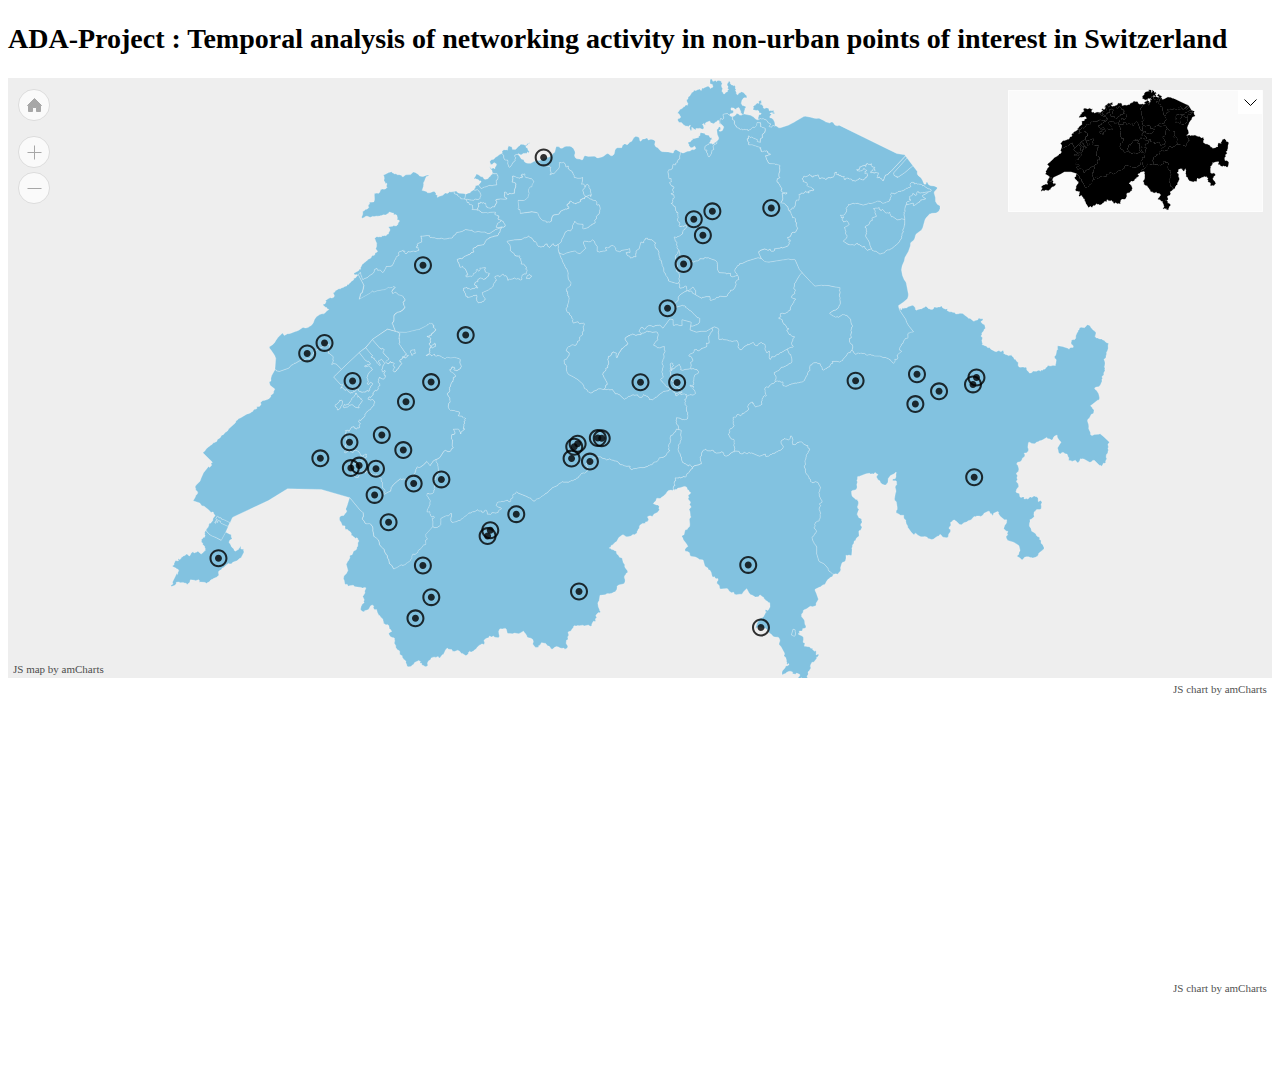
==== commit e0cf4930: ".." ====
--- a/website/test/index.html
+++ b/website/test/index.html
@@ -14,6 +14,11 @@
 		<script src="amcharts/serial.js" type="text/javascript"></script>
 		<script src="amcharts/amstock.js" type="text/javascript"></script>
         <script src="ammap/ammap.js" type="text/javascript"></script>
+
+        <script src="ammap/themes/light.js" type="text/javascript"></script>
+        <script src="ammap/themes/dark.js" type="text/javascript"></script>
+        <script src="ammap/themes/black.js" type="text/javascript"></script>
+        <script src="ammap/themes/chalk.js" type="text/javascript"></script>
         <!-- check ammap/maps/js/ folder to see all available countries -->
         <!-- map file should be included after ammap.js -->
 		<script src="ammap/maps/js/switzerlandHigh.js" type="text/javascript"></script>
@@ -29,6 +34,8 @@
 
 			AmCharts.ready(function() {
 			    map = new AmCharts.AmMap();
+			    AmCharts.theme = AmCharts.themes.light;
+
 				
 				map.addListener("clickMapObject", handleMapObjectClick);
 
@@ -47,6 +54,7 @@
 			    };
 
 			    map.smallMap = new AmCharts.SmallMap();
+
 
 			    map.write("mapdiv");
 
@@ -182,7 +190,26 @@
 						date: newDate,
 						value: tweets
 					});
-					
+
+					if(j < (clusters_data[i].length-1)) {
+						var nextDate = new Date(clusters_data[i][j+1][0]);
+						var interDate = new Date(newDate);
+						interDate = interDate.setDate(interDate.getDate() + 1);
+
+						if(nextDate < interDate) {
+							console.log("Problem")
+						}
+						else {
+							for (var d = new Date(interDate); d < nextDate; d.setDate(d.getDate() + 1)) {
+								var zeroDate = new Date(d);
+							    chartData1.push({
+									date: zeroDate,
+									value: 0
+								});
+							}
+						}
+						
+					}
 					
 				}
 
@@ -193,6 +220,9 @@
 
 			function createStockChart() {
 				 chart = new AmCharts.AmStockChart();
+
+			     AmCharts.theme = AmCharts.themes.light;
+				 chart.connect= false;
 
 				// DATASETS //////////////////////////////////////////
 				// create data sets first
@@ -293,9 +323,16 @@
     </head>
 
     <body>
-        <div id="mapdiv" style="width: 800px; background-color:#EEEEEE; height: 360px;"></div>
- 
-		<div id="chartdiv" style="width:100%; height:360px;"></div>
+
+    		<div id="title" style=";width: 100%"> 
+				<h2 align="left">ADA-Project : Temporal analysis of networking activity in non-urban points of interest in Switzerland</h2> 
+    		</div>
+    		
+    		<div id="mapdiv" style=" float: center: 65%; background-color:#EEEEEE; height: 600px;"></div>
+    
+			
+
+		<div id="chartdiv" style="width:100%; height:380px;"></div>
     </body>
 
 </html>--- a/website/test/ammap/ammap.css
+++ b/website/test/ammap/ammap.css
@@ -6,6 +6,19 @@
     font-family:verdana,helvetica,arial,sans-serif;
     font-size:12px;
     color:#CC0000;
+}
+
+
+h1 {
+  font-weight: bold;
+  color: #000;
+  font-size: 36px;
+}
+
+h2 {
+  font-weight: bold;
+  color: #000;
+  font-size: 28px;
 }
 
 .ammapDescriptionWindow
@@ -81,4 +94,4 @@
 .amChartsPlotArea
 {
 
-}+}
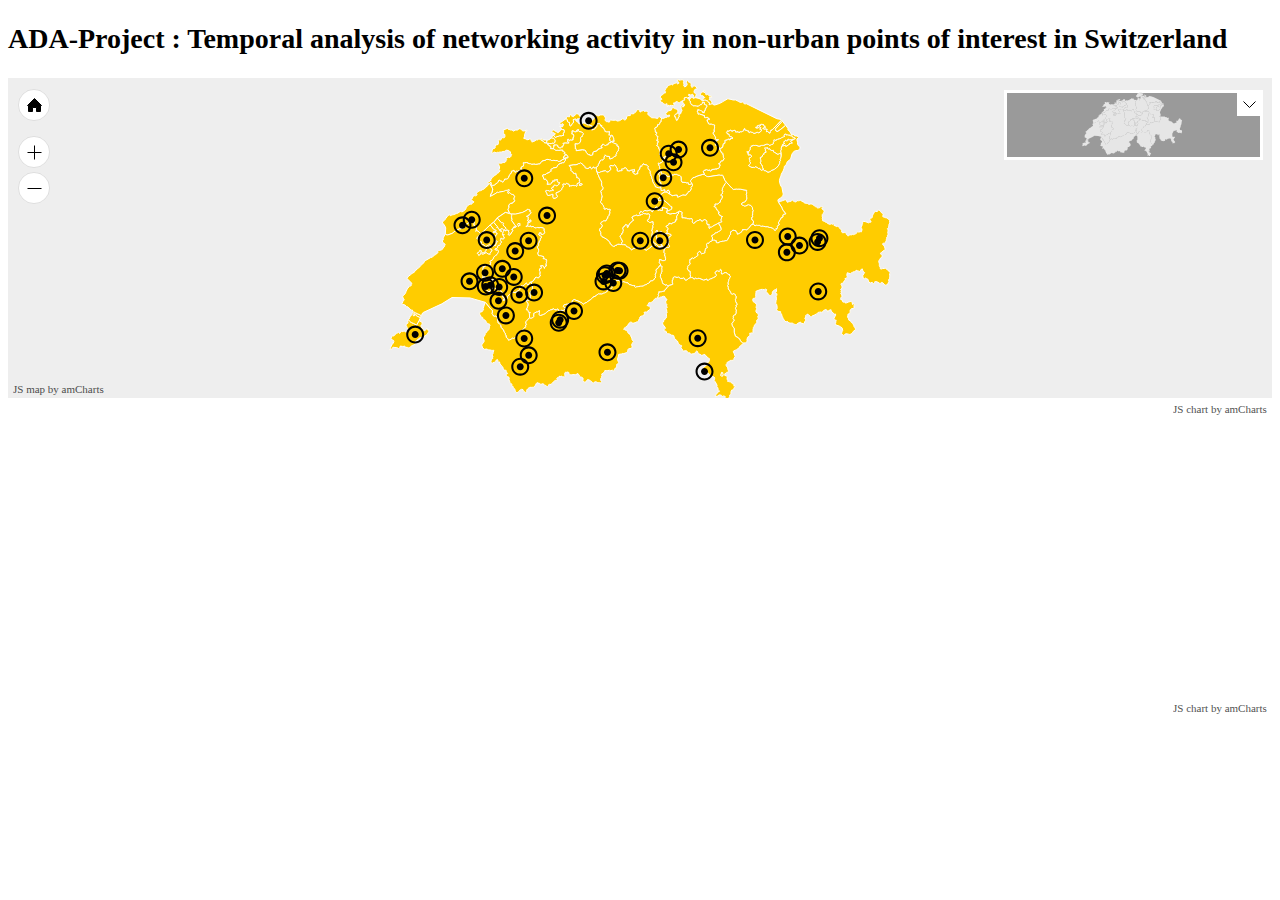
==== commit 3c761f2f: "correct type" ====
--- a/website/test/index.html
+++ b/website/test/index.html
@@ -34,7 +34,6 @@
 
 			AmCharts.ready(function() {
 			    map = new AmCharts.AmMap();
-			    AmCharts.theme = AmCharts.themes.light;
 
 				
 				map.addListener("clickMapObject", handleMapObjectClick);
@@ -221,7 +220,6 @@
 			function createStockChart() {
 				 chart = new AmCharts.AmStockChart();
 
-			     AmCharts.theme = AmCharts.themes.light;
 				 chart.connect= false;
 
 				// DATASETS //////////////////////////////////////////
@@ -328,7 +326,7 @@
 				<h2 align="left">ADA-Project : Temporal analysis of networking activity in non-urban points of interest in Switzerland</h2> 
     		</div>
     		
-    		<div id="mapdiv" style=" float: center: 65%; background-color:#EEEEEE; height: 600px;"></div>
+    		<div id="mapdiv" style=" float: center: 65%; background-color:#EEEEEE; height: 320px;"></div>
     
 			
 
